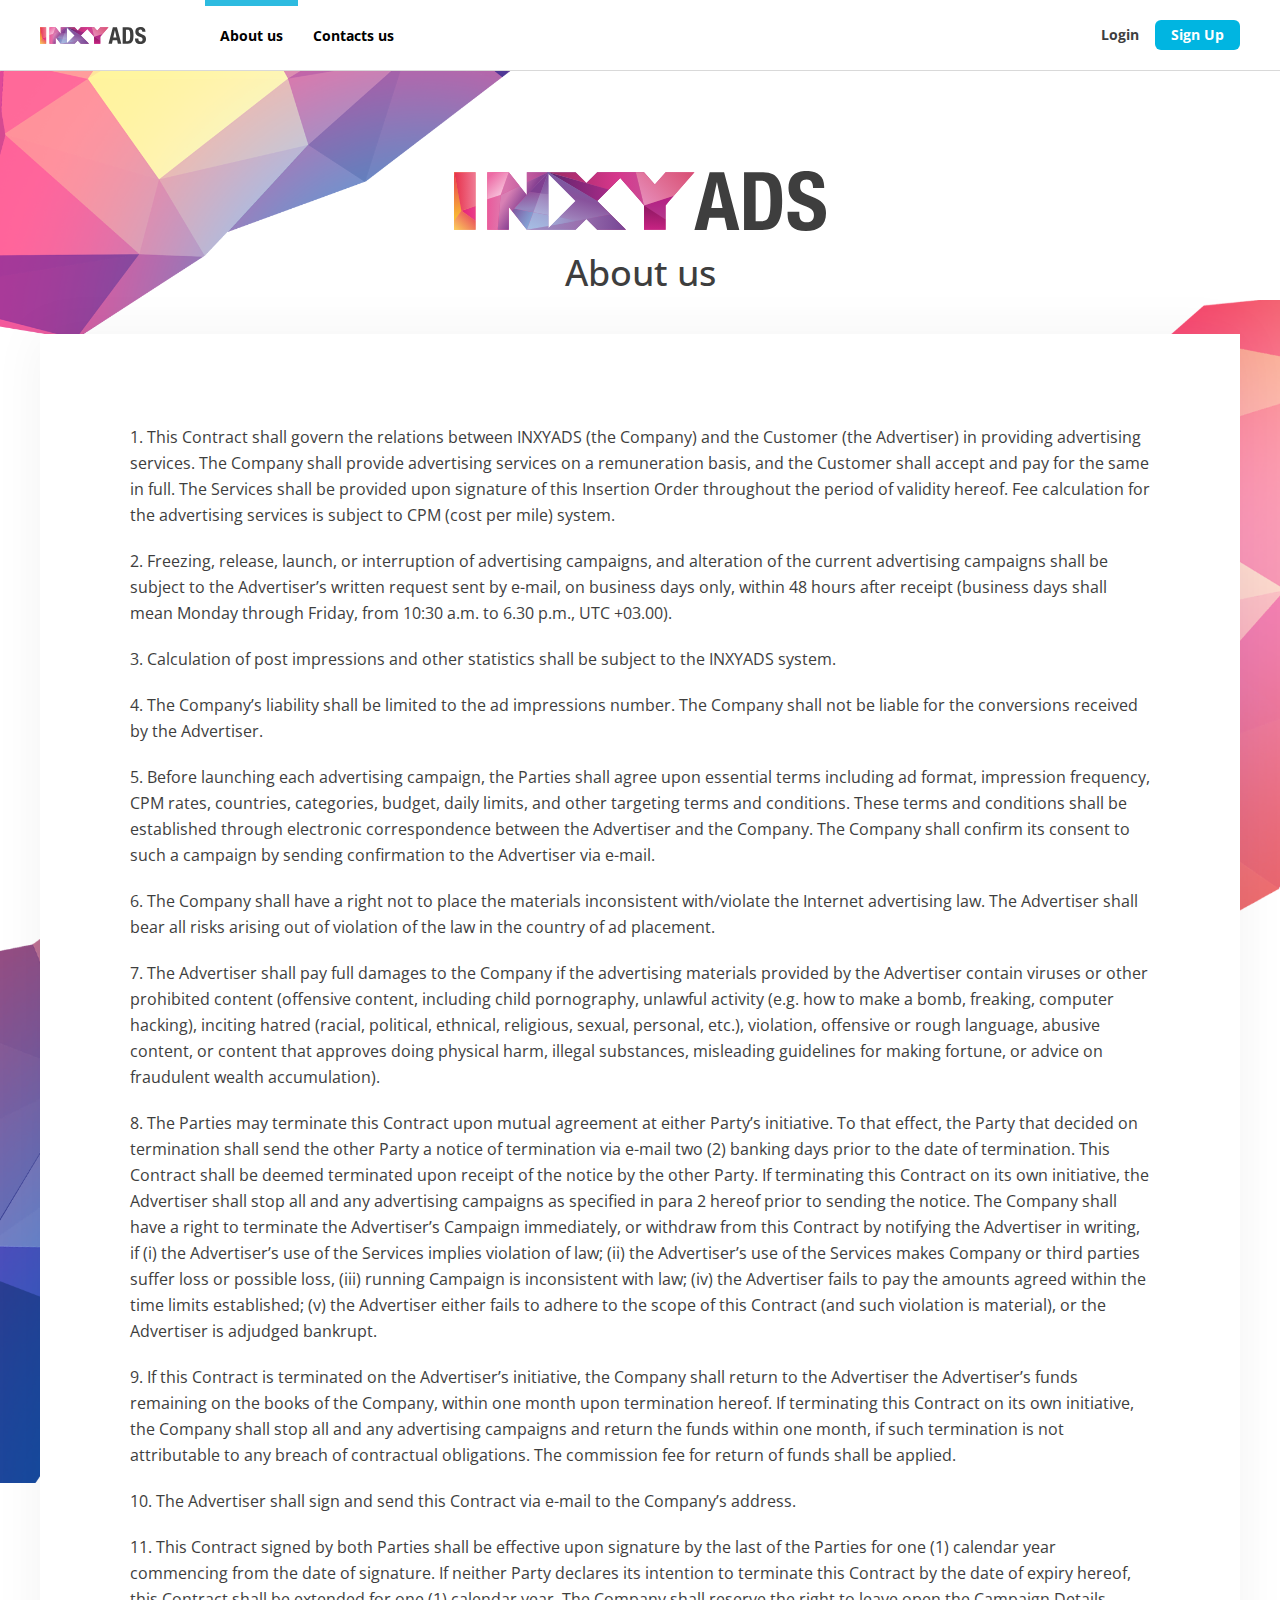
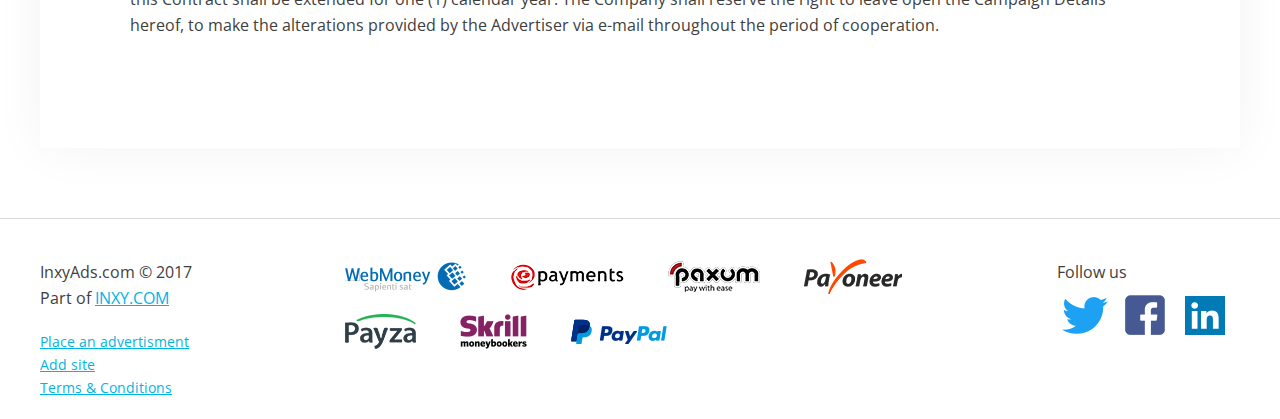
==== docs/about.html @ 2451ad8d "Initial commit" ====
<!DOCTYPE html>
<html lang="ru-RU">
  <head>
    <meta charset="UTF-8">
    <meta name="viewport" content="width=device-width, initial-scale=1, maximum-scale=1">
    <meta http-equiv="X-UA-Compatible" content="ie=edge">
    <title>INXYADS | About us</title>
    <link href="favicon.ico" rel="shortcut icon">
    <link href="https://fonts.googleapis.com/css?family=Open+Sans:400,400i,600,700,800&amp;amp;subset=cyrillic" rel="stylesheet">
    <link href="css/styles.css" rel="stylesheet">
  </head>
  <body class="main__page" id="top">
    <!-- Header -->
    <header class="header">
      <div class="navbar">
        <div class="container">
          <div class="navbar__wraper">
            <div class="navbar__header"><a class="brand" href="index.html"><img src="img/logo.svg" alt=""></a></div>
            <div class="navbar__content">
              <nav class="navbar__content--left">
                <ul>
                  <li><a href="index.html">Main</a></li>
                  <!--+item('Ads formats', 'formats.html')-->
                  <!--+item('Blog', 'blog.html')-->
                  <!--+item('Events', 'events.html')-->
                  <li><a class="active" href="about.html">About us</a></li>
                  <li><a href="contacts.html">Contacts us</a></li>
                </ul>
              </nav>
              <nav class="navbar__content--right"><a class="btn btn__link popup-form" href="#login">Login</a><a class="btn btn__blue popup-form" href="#advertiser">Sign Up</a></nav>
              <button class="navbar__toggle fa fa-bars"></button>
            </div>
          </div>
        </div>
      </div>
    </header>
    <!-- End Header -->
    <!-- Main Content -->
    <main class="maincontent">
      <div class="container">
        <section class="page-header">
          <h1><img src="img/logo.svg" alt=""><span>About us</span></h1>
        </section>
        <section class="page-content">
          <ol>
            <li>This Contract shall govern the relations between INXYADS (the Company) and the Customer (the Advertiser) in providing advertising services. The Company shall provide advertising services on a remuneration basis, and the Customer shall accept and pay for the same in full. The Services shall be provided upon signature of this Insertion Order throughout the period of validity hereof. Fee calculation for the advertising services is subject to CPM (cost per mile) system. </li>
            <li>Freezing, release, launch, or interruption of advertising campaigns, and alteration of the current advertising campaigns shall be subject to the Advertiser’s written request sent by e-mail, on business days only, within 48 hours after receipt (business days shall mean Monday through Friday, from 10:30 a.m. to 6.30 p.m., UTC +03.00).</li>
            <li>Calculation of post impressions and other statistics shall be subject to the INXYADS system.</li>
            <li>The Company’s liability shall be limited to the ad impressions number. The Company shall not be liable for the conversions received by the Advertiser. </li>
            <li>Before launching each advertising campaign, the Parties shall agree upon essential terms including ad format, impression frequency, CPM rates, countries, categories, budget, daily limits, and other targeting terms and conditions. These terms and conditions shall be established through electronic correspondence between the Advertiser and the Company. The Company shall confirm its consent to such a campaign by sending confirmation to the Advertiser via e-mail. </li>
            <li>The Company shall have a right not to place the materials inconsistent with/violate the Internet advertising law. The Advertiser shall bear all risks arising out of violation of the law in the country of ad placement. </li>
            <li>The Advertiser shall pay full damages to the Company if the advertising materials provided by the Advertiser contain viruses or other prohibited content (offensive content, including child pornography, unlawful activity (e.g. how to make a bomb, freaking, computer hacking), inciting hatred (racial, political, ethnical, religious, sexual, personal, etc.), violation, offensive or rough language, abusive content, or content that approves doing physical harm, illegal substances, misleading guidelines for making fortune, or advice on fraudulent wealth accumulation).</li>
            <li>The Parties may terminate this Contract upon mutual agreement at either Party’s initiative. To that effect, the Party that decided on termination shall send the other Party a notice of termination via e-mail two (2) banking days prior to the date of termination. This Contract shall be deemed terminated upon receipt of the notice by the other Party. If terminating this Contract on its own initiative, the Advertiser shall stop all and any advertising campaigns as specified in para 2 hereof prior to sending the notice. The Company shall have a right to terminate the Advertiser’s Campaign immediately, or withdraw from this Contract by notifying the Advertiser in writing, if (i) the Advertiser’s use of the Services implies violation of law; (ii) the Advertiser’s use of the Services makes Company or third parties suffer loss or possible loss, (iii) running Campaign is inconsistent with law; (iv) the Advertiser fails to pay the amounts agreed within the time limits established; (v) the Advertiser either fails to adhere to the scope of this Contract (and such violation is material), or the Advertiser is adjudged bankrupt.</li>
            <li>If this Contract is terminated on the Advertiser’s initiative, the Company shall return to the Advertiser the Advertiser’s funds remaining on the books of the Company, within one month upon termination hereof. If terminating this Contract on its own initiative, the Company shall stop all and any advertising campaigns and return the funds within one month, if such termination is not attributable to any breach of contractual obligations. The commission fee for return of funds shall be applied. </li>
            <li>The Advertiser shall sign and send this Contract via e-mail to the Company’s address.</li>
            <li>This Contract signed by both Parties shall be effective upon signature by the last of the Parties for one (1) calendar year commencing from the date of signature. If neither Party declares its intention to terminate this Contract by the date of expiry hereof, this Contract shall be extended for one (1) calendar year. The Company shall reserve the right to leave open the Campaign Details hereof, to make the alterations provided by the Advertiser via e-mail throughout the period of cooperation.</li>
          </ol>
        </section>
      </div>
    </main>
    <!-- End Main Content -->
    <!-- Footer -->
    <footer class="footer">
      <div class="container">
        <div class="row">
          <div class="col lg-3 order-lg-1 order-xs-2">
            <p>InxyAds.com © 2017</p>
            <p>Part of <a href="">INXY.COM</a></p>
            <nav>
              <ul> 
                <li><a class="popup-form" href="#advertiser">Place an advertisment</a></li>
                <li><a class="popup-form" href="#publisher">Add site</a></li>
                <li><a href="terms.html">Terms & Conditions</a></li>
              </ul>
            </nav>
          </div>
          <div class="col lg-7 order-lg-2 order-xs-1">
            <ul class="payments">
              <li><img src="img/-e-webmoney.png" alt=""></li>
              <li><img src="img/-e-epayments.png" alt=""></li>
              <li><img src="img/-e-paxum.png" alt=""></li>
              <li><img src="img/-e-payoneer.png" alt=""></li>
              <li><img src="img/-e-payza.png" alt=""></li>
              <li><img src="img/-e-skrill.png" alt=""></li>
              <li><img src="img/-e-paypal.png" alt=""></li>
            </ul>
          </div>
          <div class="col lg-2 order-lg-3 order-xs-3">
            <h3>Follow us</h3>
            <ul class="social">
              <li><a href="https://twitter.com/InxyAds" target="_blank"><img src="img/-s-twitter.png" alt=""></a></li>
              <li><a href="https://www.facebook.com/inxyads/" target="_blank"><img src="img/-s-facebook.png" alt=""></a></li>
              <li><a href="https://www.linkedin.com/in/inxy-ads-b35271147/" target="_blank"><img src="img/-s-linkedin.png" alt=""></a></li>
            </ul>
          </div>
        </div>
      </div>
    </footer>
    <!-- End Footer -->
    <!-- Modals-->
    <div class="zoom-anim-dialog mfp-hide dialog user-forms" id="advertiser">
      <h3 class="dialog__header">Registration</h3>
      <nav>
        <ul class="btn--group">
          <li><a class="btn active">Advertiser</a></li>
          <li><a class="btn popup-form" href="#publisher">Publisher </a></li>
        </ul>
      </nav>
      <form class="dialog__form validate__form" action="">
        <div class="dialog__form--row">
          <label for="advertiser-email">Email</label>
          <input type="email" name="advertiser-email" placeholder="yourname@site.com" required id="advertiser-email">
        </div>
        <div class="dialog__form--row">
          <label for="advertiser-pass">Password</label>
          <input type="password" name="advertiser-pass" placeholder="Enter Password" required id="advertiser-pass">
        </div>
        <div class="dialog__form--row">
          <label for="advertiser-confirm">Confirm password</label>
          <input type="password" name="advertiser-confirm" placeholder="Confirm Password" required id="advertiser-confirm">
        </div>
        <div class="dialog__form--checkbox">
          <input type="checkbox" name="advertiser-terms" required id="advertiser-terms">
          <label for="advertiser-terms"></label><span>
             I have read <a href="terms.html">terms and conditions</a><br>and I agree with it</span>
        </div>
        <div class="dialog__form--checkbox">
          <input type="checkbox" name="advertiser-news" id="advertiser-news">
          <label for="advertiser-news"></label><span>I want to receive emails about discounts and news of Inxy ADS. Once per month.</span>
        </div>
        <div class="dialog__form--row controls">
          <button class="btn btn__blue" type="submit">Sign Up</button>
        </div>
      </form>
    </div>
    <div class="zoom-anim-dialog mfp-hide dialog user-forms" id="publisher">
      <h3 class="dialog__header">Registration</h3>
      <nav>
        <ul class="btn--group">
          <li><a class="btn popup-form" href="#advertiser">Advertiser</a></li>
          <li><a class="btn active">Publisher </a></li>
        </ul>
      </nav>
      <form class="dialog__form validate__form" action="">
        <div class="dialog__form--row">
          <label for="publisher-email">Email</label>
          <input type="email" name="publisher-email" placeholder="yourname@site.com" required id="publisher-email">
        </div>
        <div class="dialog__form--row">
          <label for="publisher-pass">Password</label>
          <input type="password" name="publisher-pass" placeholder="Enter Password" required id="publisher-pass">
        </div>
        <div class="dialog__form--row">
          <label for="publisher-confirm">Confirm password</label>
          <input type="password" name="publisher-confirm" placeholder="Confirm Password" required id="publisher-confirm">
        </div>
        <div class="dialog__form--row">
          <label for="publisher-model">Price model</label>
          <select id="publisher-model">
            <option>CPM</option>
            <option>CPА</option>
            <option>RevShare</option>
          </select>
        </div>
        <div class="dialog__form--row">
          <label for="publisher-geo">Geo targeting</label>
          <select id="publisher-geo">
            <option>USA</option>
            <option>option 2</option>
            <option>option 3</option>
          </select>
        </div>
        <div class="dialog__form--row">
          <label for="publisher-format">Ad format</label>
          <select id="publisher-format">
            <option>Баннеры</option>
            <option>PopUnder </option>
            <option>PushUp </option>
            <option>Branding   </option>
          </select>
        </div>
        <div class="dialog__form--row">
          <label for="publisher-currency">Currency</label>
          <select id="publisher-currency">
            <option>USD</option>
            <option>RUB </option>
            <option>EURO </option>
          </select>
        </div>
        <div class="dialog__form--row">
          <label for="publisher-brate">Banner Rate</label>
          <input type="text" name="publisher-brate" placeholder="0.00 USD" required id="publisher-brate">
        </div>
        <div class="dialog__form--row">
          <label for="publisher-prate">Popunder Rate</label>
          <input type="text" name="publisher-prate" placeholder="0.00 USD" required id="publisher-prate">
        </div>
        <div class="dialog__form--checkbox">
          <input type="checkbox" name="advertiser-terms" required id="advertiser-terms">
          <label for="advertiser-terms"></label><span>
             I have read <a href="terms.html">terms and conditions</a><br>and I agree with it</span>
        </div>
        <div class="dialog__form--checkbox">
          <input type="checkbox" name="advertiser-news" id="advertiser-news">
          <label for="advertiser-news"></label><span>I want to receive emails about discounts and news of Inxy ADS. Once per month.</span>
        </div>
        <div class="dialog__form--row controls">
          <button class="btn btn__blue" type="submit">Sign Up</button>
        </div>
      </form>
    </div>
    <div class="zoom-anim-dialog mfp-hide dialog user-forms" id="login">
      <h3 class="dialog__header">Authorization</h3>
      <nav>
        <ul class="btn--group">
          <li><a class="btn active">Advertiser</a></li>
          <li><a class="btn popup-form" href="#login2">Publisher </a></li>
        </ul>
      </nav>
      <form class="dialog__form validate__form" action="">
        <div class="dialog__form--row">
          <label for="login-email">Email</label>
          <input type="email" name="login-email" placeholder="yourname@site.com" required id="login-email">
        </div>
        <div class="dialog__form--row">
          <label for="login-pass">Password</label>
          <input type="password" name="login-pass" placeholder="Enter Password" required id="login-pass">
        </div>
        <div class="dialog__form--checkbox">
          <input type="checkbox" name="login-news" id="login-remember">
          <label for="login-remember"></label><span>Remember me</span>
        </div>
        <div class="dialog__form--row controls">
          <button class="btn btn__blue" type="submit">Sign In</button>
        </div>
      </form>
    </div>
    <div class="zoom-anim-dialog mfp-hide dialog user-forms" id="login2">
      <h3 class="dialog__header">Authorization</h3>
      <nav>
        <ul class="btn--group">
          <li><a class="btn popup-form" href="#login">Advertiser</a></li>
          <li><a class="btn active">Publisher </a></li>
        </ul>
      </nav>
      <form class="dialog__form validate__form" action="">
        <div class="dialog__form--row">
          <label for="login-email">Email</label>
          <input type="email" name="login-email" placeholder="yourname@site.com" required id="login-email">
        </div>
        <div class="dialog__form--row">
          <label for="login-pass">Password</label>
          <input type="password" name="login-pass" placeholder="Enter Password" required id="login-pass">
        </div>
        <div class="dialog__form--checkbox">
          <input type="checkbox" name="login-news" id="login-remember">
          <label for="login-remember"></label><span>Remember me</span>
        </div>
        <div class="dialog__form--row controls">
          <button class="btn btn__blue" type="submit">Sign In</button>
        </div>
      </form>
    </div>
    <!-- End Modals -->
    <!-- Base Scripts -->
    <script src="js/jquery.min.js"></script>
    <script src="js/plugins.min.js"></script>
    <script src="js/app.min.js"></script>
  </body>
</html>
---- docs/css/styles.css ----
html{font-family:sans-serif;-ms-text-size-adjust:100%;-webkit-text-size-adjust:100%}body{margin:0}*,:after,:before{outline:none;-webkit-box-sizing:border-box;box-sizing:border-box;-webkit-font-smoothing:antialiased;-moz-osx-font-smoothing:grayscale}article,aside,details,figcaption,figure,footer,header,hgroup,main,menu,nav,section,summary{display:block}audio,canvas,progress,video{display:inline-block;vertical-align:baseline}audio:not([controls]){display:none;height:0}[hidden],template{display:none}a{background-color:transparent}a.nice-select.open,a:active,a:hover{outline:0}abbr[title]{border-bottom:1px dotted}b,strong{font-weight:bold}dfn{font-style:italic}h1{font-size:2em;margin:0.67em 0}mark{background:#ff0;color:#000}small{font-size:80%}sub,sup{font-size:75%;line-height:0;position:relative;vertical-align:baseline}sup{top:-0.5em}sub{bottom:-0.25em}img{border:0}svg:not(:root){overflow:hidden}figure{margin:1em 40px}hr{-webkit-box-sizing:content-box;box-sizing:content-box;height:0}pre{overflow:auto}code,kbd,pre,samp{font-family:monospace, monospace;font-size:1em}button,input,optgroup,select,textarea{color:inherit;font:inherit;margin:0}button{overflow:visible}button,select{text-transform:none}button,html input[type=button],input[type=reset],input[type=submit]{-webkit-appearance:button;cursor:pointer}button[disabled],html input[disabled]{cursor:default}button::-moz-focus-inner,input::-moz-focus-inner{border:0;padding:0}input{line-height:normal}input[type=checkbox],input[type=radio]{-webkit-box-sizing:border-box;box-sizing:border-box;padding:0}input[type=number]::-webkit-inner-spin-button,input[type=number]::-webkit-outer-spin-button{height:auto}input[type=search]{-webkit-appearance:textfield}input[type=search]::-webkit-search-cancel-button,input[type=search]::-webkit-search-decoration{-webkit-appearance:none}fieldset{border:1px solid #c0c0c0;margin:0 2px;padding:0.35em 0.625em 0.75em}legend{border:0;padding:0}textarea{overflow:auto}optgroup{font-weight:bold}table{border-collapse:collapse;border-spacing:0}td,th{padding:0}@font-face{font-family:'FontAwesome';src:url("../fonts/fontawesome-webfont.eot?v=4.7.0");src:url("../fonts/fontawesome-webfont.eot?#iefix&v=4.7.0") format("embedded-opentype"), url("../fonts/fontawesome-webfont.woff2?v=4.7.0") format("woff2"), url("../fonts/fontawesome-webfont.woff?v=4.7.0") format("woff"), url("../fonts/fontawesome-webfont.ttf?v=4.7.0") format("truetype"), url("../fonts/fontawesome-webfont.svg?v=4.7.0#fontawesomeregular") format("svg");font-weight:normal;font-style:normal}.fa{display:inline-block;font-family:'FontAwesome';font-weight:normal;font-style:normal;line-height:1;font-size:inherit;text-rendering:auto;-webkit-font-smoothing:antialiased;-moz-osx-font-smoothing:grayscale}.fa-lg{font-size:1.33333333em;line-height:0.75em;vertical-align:-15%}.fa-2x{font-size:2em}.fa-3x{font-size:3em}.fa-4x{font-size:4em}.fa-5x{font-size:5em}.fa-fw{width:1.28571429em;text-align:center}.fa-ul{padding-left:0;margin-left:2.14285714em;list-style-type:none}.fa-ul>li{position:relative}.fa-li{position:absolute;left:-2.14285714em;width:2.14285714em;top:0.14285714em;text-align:center}.fa-li.fa-lg{left:-1.85714286em}.fa-border{padding:.2em .25em .15em;border:solid 0.08em #eeeeee;border-radius:.1em}.fa-pull-left{float:left}.fa-pull-right{float:right}.fa.fa-pull-left{margin-right:.3em}.fa.fa-pull-right{margin-left:.3em}.pull-right{float:right}.pull-left{float:left}.fa.pull-left{margin-right:.3em}.fa.pull-right{margin-left:.3em}.fa-spin{-webkit-animation:fa-spin 2s infinite linear;animation:fa-spin 2s infinite linear}.fa-pulse{-webkit-animation:fa-spin 1s infinite steps(8);animation:fa-spin 1s infinite steps(8)}@-webkit-keyframes fa-spin{0%{-webkit-transform:rotate(0deg);transform:rotate(0deg)}to{-webkit-transform:rotate(359deg);transform:rotate(359deg)}}@keyframes fa-spin{0%{-webkit-transform:rotate(0deg);transform:rotate(0deg)}to{-webkit-transform:rotate(359deg);transform:rotate(359deg)}}.fa-rotate-90{-ms-filter:"progid:DXImageTransform.Microsoft.BasicImage(rotation=1)";-webkit-transform:rotate(90deg);-ms-transform:rotate(90deg);transform:rotate(90deg)}.fa-rotate-180{-ms-filter:"progid:DXImageTransform.Microsoft.BasicImage(rotation=2)";-webkit-transform:rotate(180deg);-ms-transform:rotate(180deg);transform:rotate(180deg)}.fa-rotate-270{-ms-filter:"progid:DXImageTransform.Microsoft.BasicImage(rotation=3)";-webkit-transform:rotate(270deg);-ms-transform:rotate(270deg);transform:rotate(270deg)}.fa-flip-horizontal{-ms-filter:"progid:DXImageTransform.Microsoft.BasicImage(rotation=0, mirror=1)";-webkit-transform:scale(-1, 1);-ms-transform:scale(-1, 1);transform:scale(-1, 1)}.fa-flip-vertical{-ms-filter:"progid:DXImageTransform.Microsoft.BasicImage(rotation=2, mirror=1)";-webkit-transform:scale(1, -1);-ms-transform:scale(1, -1);transform:scale(1, -1)}:root .fa-flip-horizontal,:root .fa-flip-vertical,:root .fa-rotate-90,:root .fa-rotate-180,:root .fa-rotate-270{-webkit-filter:none;filter:none}.fa-stack{position:relative;display:inline-block;width:2em;height:2em;line-height:2em;vertical-align:middle}.fa-stack-1x,.fa-stack-2x{position:absolute;left:0;width:100%;text-align:center}.fa-stack-1x{line-height:inherit}.fa-stack-2x{font-size:2em}.fa-inverse{color:#ffffff}.fa-glass:before{content:"\f000"}.fa-music:before{content:"\f001"}.fa-search:before{content:"\f002"}.fa-envelope-o:before{content:"\f003"}.fa-heart:before{content:"\f004"}.fa-star:before{content:"\f005"}.fa-star-o:before{content:"\f006"}.fa-user:before{content:"\f007"}.fa-film:before{content:"\f008"}.fa-th-large:before{content:"\f009"}.fa-th:before{content:"\f00a"}.fa-th-list:before{content:"\f00b"}.fa-check:before{content:"\f00c"}.fa-close:before,.fa-remove:before,.fa-times:before{content:"\f00d"}.fa-search-plus:before{content:"\f00e"}.fa-search-minus:before{content:"\f010"}.fa-power-off:before{content:"\f011"}.fa-signal:before{content:"\f012"}.fa-cog:before,.fa-gear:before{content:"\f013"}.fa-trash-o:before{content:"\f014"}.fa-home:before{content:"\f015"}.fa-file-o:before{content:"\f016"}.fa-clock-o:before{content:"\f017"}.fa-road:before{content:"\f018"}.fa-download:before{content:"\f019"}.fa-arrow-circle-o-down:before{content:"\f01a"}.fa-arrow-circle-o-up:before{content:"\f01b"}.fa-inbox:before{content:"\f01c"}.fa-play-circle-o:before{content:"\f01d"}.fa-repeat:before,.fa-rotate-right:before{content:"\f01e"}.fa-refresh:before{content:"\f021"}.fa-list-alt:before{content:"\f022"}.fa-lock:before{content:"\f023"}.fa-flag:before{content:"\f024"}.fa-headphones:before{content:"\f025"}.fa-volume-off:before{content:"\f026"}.fa-volume-down:before{content:"\f027"}.fa-volume-up:before{content:"\f028"}.fa-qrcode:before{content:"\f029"}.fa-barcode:before{content:"\f02a"}.fa-tag:before{content:"\f02b"}.fa-tags:before{content:"\f02c"}.fa-book:before{content:"\f02d"}.fa-bookmark:before{content:"\f02e"}.fa-print:before{content:"\f02f"}.fa-camera:before{content:"\f030"}.fa-font:before{content:"\f031"}.fa-bold:before{content:"\f032"}.fa-italic:before{content:"\f033"}.fa-text-height:before{content:"\f034"}.fa-text-width:before{content:"\f035"}.fa-align-left:before{content:"\f036"}.fa-align-center:before{content:"\f037"}.fa-align-right:before{content:"\f038"}.fa-align-justify:before{content:"\f039"}.fa-list:before{content:"\f03a"}.fa-dedent:before,.fa-outdent:before{content:"\f03b"}.fa-indent:before{content:"\f03c"}.fa-video-camera:before{content:"\f03d"}.fa-image:before,.fa-photo:before,.fa-picture-o:before{content:"\f03e"}.fa-pencil:before{content:"\f040"}.fa-map-marker:before{content:"\f041"}.fa-adjust:before{content:"\f042"}.fa-tint:before{content:"\f043"}.fa-edit:before,.fa-pencil-square-o:before{content:"\f044"}.fa-share-square-o:before{content:"\f045"}.fa-check-square-o:before{content:"\f046"}.fa-arrows:before{content:"\f047"}.fa-step-backward:before{content:"\f048"}.fa-fast-backward:before{content:"\f049"}.fa-backward:before{content:"\f04a"}.fa-play:before{content:"\f04b"}.fa-pause:before{content:"\f04c"}.fa-stop:before{content:"\f04d"}.fa-forward:before{content:"\f04e"}.fa-fast-forward:before{content:"\f050"}.fa-step-forward:before{content:"\f051"}.fa-eject:before{content:"\f052"}.fa-chevron-left:before{content:"\f053"}.fa-chevron-right:before{content:"\f054"}.fa-plus-circle:before{content:"\f055"}.fa-minus-circle:before{content:"\f056"}.fa-times-circle:before{content:"\f057"}.fa-check-circle:before{content:"\f058"}.fa-question-circle:before{content:"\f059"}.fa-info-circle:before{content:"\f05a"}.fa-crosshairs:before{content:"\f05b"}.fa-times-circle-o:before{content:"\f05c"}.fa-check-circle-o:before{content:"\f05d"}.fa-ban:before{content:"\f05e"}.fa-arrow-left:before{content:"\f060"}.fa-arrow-right:before{content:"\f061"}.fa-arrow-up:before{content:"\f062"}.fa-arrow-down:before{content:"\f063"}.fa-mail-forward:before,.fa-share:before{content:"\f064"}.fa-expand:before{content:"\f065"}.fa-compress:before{content:"\f066"}.fa-plus:before{content:"\f067"}.fa-minus:before{content:"\f068"}.fa-asterisk:before{content:"\f069"}.fa-exclamation-circle:before{content:"\f06a"}.fa-gift:before{content:"\f06b"}.fa-leaf:before{content:"\f06c"}.fa-fire:before{content:"\f06d"}.fa-eye:before{content:"\f06e"}.fa-eye-slash:before{content:"\f070"}.fa-exclamation-triangle:before,.fa-warning:before{content:"\f071"}.fa-plane:before{content:"\f072"}.fa-calendar:before{content:"\f073"}.fa-random:before{content:"\f074"}.fa-comment:before{content:"\f075"}.fa-magnet:before{content:"\f076"}.fa-chevron-up:before{content:"\f077"}.fa-chevron-down:before{content:"\f078"}.fa-retweet:before{content:"\f079"}.fa-shopping-cart:before{content:"\f07a"}.fa-folder:before{content:"\f07b"}.fa-folder-open:before{content:"\f07c"}.fa-arrows-v:before{content:"\f07d"}.fa-arrows-h:before{content:"\f07e"}.fa-bar-chart-o:before,.fa-bar-chart:before{content:"\f080"}.fa-twitter-square:before{content:"\f081"}.fa-facebook-square:before{content:"\f082"}.fa-camera-retro:before{content:"\f083"}.fa-key:before{content:"\f084"}.fa-cogs:before,.fa-gears:before{content:"\f085"}.fa-comments:before{content:"\f086"}.fa-thumbs-o-up:before{content:"\f087"}.fa-thumbs-o-down:before{content:"\f088"}.fa-star-half:before{content:"\f089"}.fa-heart-o:before{content:"\f08a"}.fa-sign-out:before{content:"\f08b"}.fa-linkedin-square:before{content:"\f08c"}.fa-thumb-tack:before{content:"\f08d"}.fa-external-link:before{content:"\f08e"}.fa-sign-in:before{content:"\f090"}.fa-trophy:before{content:"\f091"}.fa-github-square:before{content:"\f092"}.fa-upload:before{content:"\f093"}.fa-lemon-o:before{content:"\f094"}.fa-phone:before{content:"\f095"}.fa-square-o:before{content:"\f096"}.fa-bookmark-o:before{content:"\f097"}.fa-phone-square:before{content:"\f098"}.fa-twitter:before{content:"\f099"}.fa-facebook-f:before,.fa-facebook:before{content:"\f09a"}.fa-github:before{content:"\f09b"}.fa-unlock:before{content:"\f09c"}.fa-credit-card:before{content:"\f09d"}.fa-feed:before,.fa-rss:before{content:"\f09e"}.fa-hdd-o:before{content:"\f0a0"}.fa-bullhorn:before{content:"\f0a1"}.fa-bell:before{content:"\f0f3"}.fa-certificate:before{content:"\f0a3"}.fa-hand-o-right:before{content:"\f0a4"}.fa-hand-o-left:before{content:"\f0a5"}.fa-hand-o-up:before{content:"\f0a6"}.fa-hand-o-down:before{content:"\f0a7"}.fa-arrow-circle-left:before{content:"\f0a8"}.fa-arrow-circle-right:before{content:"\f0a9"}.fa-arrow-circle-up:before{content:"\f0aa"}.fa-arrow-circle-down:before{content:"\f0ab"}.fa-globe:before{content:"\f0ac"}.fa-wrench:before{content:"\f0ad"}.fa-tasks:before{content:"\f0ae"}.fa-filter:before{content:"\f0b0"}.fa-briefcase:before{content:"\f0b1"}.fa-arrows-alt:before{content:"\f0b2"}.fa-group:before,.fa-users:before{content:"\f0c0"}.fa-chain:before,.fa-link:before{content:"\f0c1"}.fa-cloud:before{content:"\f0c2"}.fa-flask:before{content:"\f0c3"}.fa-cut:before,.fa-scissors:before{content:"\f0c4"}.fa-copy:before,.fa-files-o:before{content:"\f0c5"}.fa-paperclip:before{content:"\f0c6"}.fa-floppy-o:before,.fa-save:before{content:"\f0c7"}.fa-square:before{content:"\f0c8"}.fa-bars:before,.fa-navicon:before,.fa-reorder:before{content:"\f0c9"}.fa-list-ul:before{content:"\f0ca"}.fa-list-ol:before{content:"\f0cb"}.fa-strikethrough:before{content:"\f0cc"}.fa-underline:before{content:"\f0cd"}.fa-table:before{content:"\f0ce"}.fa-magic:before{content:"\f0d0"}.fa-truck:before{content:"\f0d1"}.fa-pinterest:before{content:"\f0d2"}.fa-pinterest-square:before{content:"\f0d3"}.fa-google-plus-square:before{content:"\f0d4"}.fa-google-plus:before{content:"\f0d5"}.fa-money:before{content:"\f0d6"}.fa-caret-down:before{content:"\f0d7"}.fa-caret-up:before{content:"\f0d8"}.fa-caret-left:before{content:"\f0d9"}.fa-caret-right:before{content:"\f0da"}.fa-columns:before{content:"\f0db"}.fa-sort:before,.fa-unsorted:before{content:"\f0dc"}.fa-sort-desc:before,.fa-sort-down:before{content:"\f0dd"}.fa-sort-asc:before,.fa-sort-up:before{content:"\f0de"}.fa-envelope:before{content:"\f0e0"}.fa-linkedin:before{content:"\f0e1"}.fa-rotate-left:before,.fa-undo:before{content:"\f0e2"}.fa-gavel:before,.fa-legal:before{content:"\f0e3"}.fa-dashboard:before,.fa-tachometer:before{content:"\f0e4"}.fa-comment-o:before{content:"\f0e5"}.fa-comments-o:before{content:"\f0e6"}.fa-bolt:before,.fa-flash:before{content:"\f0e7"}.fa-sitemap:before{content:"\f0e8"}.fa-umbrella:before{content:"\f0e9"}.fa-clipboard:before,.fa-paste:before{content:"\f0ea"}.fa-lightbulb-o:before{content:"\f0eb"}.fa-exchange:before{content:"\f0ec"}.fa-cloud-download:before{content:"\f0ed"}.fa-cloud-upload:before{content:"\f0ee"}.fa-user-md:before{content:"\f0f0"}.fa-stethoscope:before{content:"\f0f1"}.fa-suitcase:before{content:"\f0f2"}.fa-bell-o:before{content:"\f0a2"}.fa-coffee:before{content:"\f0f4"}.fa-cutlery:before{content:"\f0f5"}.fa-file-text-o:before{content:"\f0f6"}.fa-building-o:before{content:"\f0f7"}.fa-hospital-o:before{content:"\f0f8"}.fa-ambulance:before{content:"\f0f9"}.fa-medkit:before{content:"\f0fa"}.fa-fighter-jet:before{content:"\f0fb"}.fa-beer:before{content:"\f0fc"}.fa-h-square:before{content:"\f0fd"}.fa-plus-square:before{content:"\f0fe"}.fa-angle-double-left:before{content:"\f100"}.fa-angle-double-right:before{content:"\f101"}.fa-angle-double-up:before{content:"\f102"}.fa-angle-double-down:before{content:"\f103"}.fa-angle-left:before{content:"\f104"}.fa-angle-right:before{content:"\f105"}.fa-angle-up:before{content:"\f106"}.fa-angle-down:before{content:"\f107"}.fa-desktop:before{content:"\f108"}.fa-laptop:before{content:"\f109"}.fa-tablet:before{content:"\f10a"}.fa-mobile-phone:before,.fa-mobile:before{content:"\f10b"}.fa-circle-o:before{content:"\f10c"}.fa-quote-left:before{content:"\f10d"}.fa-quote-right:before{content:"\f10e"}.fa-spinner:before{content:"\f110"}.fa-circle:before{content:"\f111"}.fa-mail-reply:before,.fa-reply:before{content:"\f112"}.fa-github-alt:before{content:"\f113"}.fa-folder-o:before{content:"\f114"}.fa-folder-open-o:before{content:"\f115"}.fa-smile-o:before{content:"\f118"}.fa-frown-o:before{content:"\f119"}.fa-meh-o:before{content:"\f11a"}.fa-gamepad:before{content:"\f11b"}.fa-keyboard-o:before{content:"\f11c"}.fa-flag-o:before{content:"\f11d"}.fa-flag-checkered:before{content:"\f11e"}.fa-terminal:before{content:"\f120"}.fa-code:before{content:"\f121"}.fa-mail-reply-all:before,.fa-reply-all:before{content:"\f122"}.fa-star-half-empty:before,.fa-star-half-full:before,.fa-star-half-o:before{content:"\f123"}.fa-location-arrow:before{content:"\f124"}.fa-crop:before{content:"\f125"}.fa-code-fork:before{content:"\f126"}.fa-chain-broken:before,.fa-unlink:before{content:"\f127"}.fa-question:before{content:"\f128"}.fa-info:before{content:"\f129"}.fa-exclamation:before{content:"\f12a"}.fa-superscript:before{content:"\f12b"}.fa-subscript:before{content:"\f12c"}.fa-eraser:before{content:"\f12d"}.fa-puzzle-piece:before{content:"\f12e"}.fa-microphone:before{content:"\f130"}.fa-microphone-slash:before{content:"\f131"}.fa-shield:before{content:"\f132"}.fa-calendar-o:before{content:"\f133"}.fa-fire-extinguisher:before{content:"\f134"}.fa-rocket:before{content:"\f135"}.fa-maxcdn:before{content:"\f136"}.fa-chevron-circle-left:before{content:"\f137"}.fa-chevron-circle-right:before{content:"\f138"}.fa-chevron-circle-up:before{content:"\f139"}.fa-chevron-circle-down:before{content:"\f13a"}.fa-html5:before{content:"\f13b"}.fa-css3:before{content:"\f13c"}.fa-anchor:before{content:"\f13d"}.fa-unlock-alt:before{content:"\f13e"}.fa-bullseye:before{content:"\f140"}.fa-ellipsis-h:before{content:"\f141"}.fa-ellipsis-v:before{content:"\f142"}.fa-rss-square:before{content:"\f143"}.fa-play-circle:before{content:"\f144"}.fa-ticket:before{content:"\f145"}.fa-minus-square:before{content:"\f146"}.fa-minus-square-o:before{content:"\f147"}.fa-level-up:before{content:"\f148"}.fa-level-down:before{content:"\f149"}.fa-check-square:before{content:"\f14a"}.fa-pencil-square:before{content:"\f14b"}.fa-external-link-square:before{content:"\f14c"}.fa-share-square:before{content:"\f14d"}.fa-compass:before{content:"\f14e"}.fa-caret-square-o-down:before,.fa-toggle-down:before{content:"\f150"}.fa-caret-square-o-up:before,.fa-toggle-up:before{content:"\f151"}.fa-caret-square-o-right:before,.fa-toggle-right:before{content:"\f152"}.fa-eur:before,.fa-euro:before{content:"\f153"}.fa-gbp:before{content:"\f154"}.fa-dollar:before,.fa-usd:before{content:"\f155"}.fa-inr:before,.fa-rupee:before{content:"\f156"}.fa-cny:before,.fa-jpy:before,.fa-rmb:before,.fa-yen:before{content:"\f157"}.fa-rouble:before,.fa-rub:before,.fa-ruble:before{content:"\f158"}.fa-krw:before,.fa-won:before{content:"\f159"}.fa-bitcoin:before,.fa-btc:before{content:"\f15a"}.fa-file:before{content:"\f15b"}.fa-file-text:before{content:"\f15c"}.fa-sort-alpha-asc:before{content:"\f15d"}.fa-sort-alpha-desc:before{content:"\f15e"}.fa-sort-amount-asc:before{content:"\f160"}.fa-sort-amount-desc:before{content:"\f161"}.fa-sort-numeric-asc:before{content:"\f162"}.fa-sort-numeric-desc:before{content:"\f163"}.fa-thumbs-up:before{content:"\f164"}.fa-thumbs-down:before{content:"\f165"}.fa-youtube-square:before{content:"\f166"}.fa-youtube:before{content:"\f167"}.fa-xing:before{content:"\f168"}.fa-xing-square:before{content:"\f169"}.fa-youtube-play:before{content:"\f16a"}.fa-dropbox:before{content:"\f16b"}.fa-stack-overflow:before{content:"\f16c"}.fa-instagram:before{content:"\f16d"}.fa-flickr:before{content:"\f16e"}.fa-adn:before{content:"\f170"}.fa-bitbucket:before{content:"\f171"}.fa-bitbucket-square:before{content:"\f172"}.fa-tumblr:before{content:"\f173"}.fa-tumblr-square:before{content:"\f174"}.fa-long-arrow-down:before{content:"\f175"}.fa-long-arrow-up:before{content:"\f176"}.fa-long-arrow-left:before{content:"\f177"}.fa-long-arrow-right:before{content:"\f178"}.fa-apple:before{content:"\f179"}.fa-windows:before{content:"\f17a"}.fa-android:before{content:"\f17b"}.fa-linux:before{content:"\f17c"}.fa-dribbble:before{content:"\f17d"}.fa-skype:before{content:"\f17e"}.fa-foursquare:before{content:"\f180"}.fa-trello:before{content:"\f181"}.fa-female:before{content:"\f182"}.fa-male:before{content:"\f183"}.fa-gittip:before,.fa-gratipay:before{content:"\f184"}.fa-sun-o:before{content:"\f185"}.fa-moon-o:before{content:"\f186"}.fa-archive:before{content:"\f187"}.fa-bug:before{content:"\f188"}.fa-vk:before{content:"\f189"}.fa-weibo:before{content:"\f18a"}.fa-renren:before{content:"\f18b"}.fa-pagelines:before{content:"\f18c"}.fa-stack-exchange:before{content:"\f18d"}.fa-arrow-circle-o-right:before{content:"\f18e"}.fa-arrow-circle-o-left:before{content:"\f190"}.fa-caret-square-o-left:before,.fa-toggle-left:before{content:"\f191"}.fa-dot-circle-o:before{content:"\f192"}.fa-wheelchair:before{content:"\f193"}.fa-vimeo-square:before{content:"\f194"}.fa-try:before,.fa-turkish-lira:before{content:"\f195"}.fa-plus-square-o:before{content:"\f196"}.fa-space-shuttle:before{content:"\f197"}.fa-slack:before{content:"\f198"}.fa-envelope-square:before{content:"\f199"}.fa-wordpress:before{content:"\f19a"}.fa-openid:before{content:"\f19b"}.fa-bank:before,.fa-institution:before,.fa-university:before{content:"\f19c"}.fa-graduation-cap:before,.fa-mortar-board:before{content:"\f19d"}.fa-yahoo:before{content:"\f19e"}.fa-google:before{content:"\f1a0"}.fa-reddit:before{content:"\f1a1"}.fa-reddit-square:before{content:"\f1a2"}.fa-stumbleupon-circle:before{content:"\f1a3"}.fa-stumbleupon:before{content:"\f1a4"}.fa-delicious:before{content:"\f1a5"}.fa-digg:before{content:"\f1a6"}.fa-pied-piper-pp:before{content:"\f1a7"}.fa-pied-piper-alt:before{content:"\f1a8"}.fa-drupal:before{content:"\f1a9"}.fa-joomla:before{content:"\f1aa"}.fa-language:before{content:"\f1ab"}.fa-fax:before{content:"\f1ac"}.fa-building:before{content:"\f1ad"}.fa-child:before{content:"\f1ae"}.fa-paw:before{content:"\f1b0"}.fa-spoon:before{content:"\f1b1"}.fa-cube:before{content:"\f1b2"}.fa-cubes:before{content:"\f1b3"}.fa-behance:before{content:"\f1b4"}.fa-behance-square:before{content:"\f1b5"}.fa-steam:before{content:"\f1b6"}.fa-steam-square:before{content:"\f1b7"}.fa-recycle:before{content:"\f1b8"}.fa-automobile:before,.fa-car:before{content:"\f1b9"}.fa-cab:before,.fa-taxi:before{content:"\f1ba"}.fa-tree:before{content:"\f1bb"}.fa-spotify:before{content:"\f1bc"}.fa-deviantart:before{content:"\f1bd"}.fa-soundcloud:before{content:"\f1be"}.fa-database:before{content:"\f1c0"}.fa-file-pdf-o:before{content:"\f1c1"}.fa-file-word-o:before{content:"\f1c2"}.fa-file-excel-o:before{content:"\f1c3"}.fa-file-powerpoint-o:before{content:"\f1c4"}.fa-file-image-o:before,.fa-file-photo-o:before,.fa-file-picture-o:before{content:"\f1c5"}.fa-file-archive-o:before,.fa-file-zip-o:before{content:"\f1c6"}.fa-file-audio-o:before,.fa-file-sound-o:before{content:"\f1c7"}.fa-file-movie-o:before,.fa-file-video-o:before{content:"\f1c8"}.fa-file-code-o:before{content:"\f1c9"}.fa-vine:before{content:"\f1ca"}.fa-codepen:before{content:"\f1cb"}.fa-jsfiddle:before{content:"\f1cc"}.fa-life-bouy:before,.fa-life-buoy:before,.fa-life-ring:before,.fa-life-saver:before,.fa-support:before{content:"\f1cd"}.fa-circle-o-notch:before{content:"\f1ce"}.fa-ra:before,.fa-rebel:before,.fa-resistance:before{content:"\f1d0"}.fa-empire:before,.fa-ge:before{content:"\f1d1"}.fa-git-square:before{content:"\f1d2"}.fa-git:before{content:"\f1d3"}.fa-hacker-news:before,.fa-y-combinator-square:before,.fa-yc-square:before{content:"\f1d4"}.fa-tencent-weibo:before{content:"\f1d5"}.fa-qq:before{content:"\f1d6"}.fa-wechat:before,.fa-weixin:before{content:"\f1d7"}.fa-paper-plane:before,.fa-send:before{content:"\f1d8"}.fa-paper-plane-o:before,.fa-send-o:before{content:"\f1d9"}.fa-history:before{content:"\f1da"}.fa-circle-thin:before{content:"\f1db"}.fa-header:before{content:"\f1dc"}.fa-paragraph:before{content:"\f1dd"}.fa-sliders:before{content:"\f1de"}.fa-share-alt:before{content:"\f1e0"}.fa-share-alt-square:before{content:"\f1e1"}.fa-bomb:before{content:"\f1e2"}.fa-futbol-o:before,.fa-soccer-ball-o:before{content:"\f1e3"}.fa-tty:before{content:"\f1e4"}.fa-binoculars:before{content:"\f1e5"}.fa-plug:before{content:"\f1e6"}.fa-slideshare:before{content:"\f1e7"}.fa-twitch:before{content:"\f1e8"}.fa-yelp:before{content:"\f1e9"}.fa-newspaper-o:before{content:"\f1ea"}.fa-wifi:before{content:"\f1eb"}.fa-calculator:before{content:"\f1ec"}.fa-paypal:before{content:"\f1ed"}.fa-google-wallet:before{content:"\f1ee"}.fa-cc-visa:before{content:"\f1f0"}.fa-cc-mastercard:before{content:"\f1f1"}.fa-cc-discover:before{content:"\f1f2"}.fa-cc-amex:before{content:"\f1f3"}.fa-cc-paypal:before{content:"\f1f4"}.fa-cc-stripe:before{content:"\f1f5"}.fa-bell-slash:before{content:"\f1f6"}.fa-bell-slash-o:before{content:"\f1f7"}.fa-trash:before{content:"\f1f8"}.fa-copyright:before{content:"\f1f9"}.fa-at:before{content:"\f1fa"}.fa-eyedropper:before{content:"\f1fb"}.fa-paint-brush:before{content:"\f1fc"}.fa-birthday-cake:before{content:"\f1fd"}.fa-area-chart:before{content:"\f1fe"}.fa-pie-chart:before{content:"\f200"}.fa-line-chart:before{content:"\f201"}.fa-lastfm:before{content:"\f202"}.fa-lastfm-square:before{content:"\f203"}.fa-toggle-off:before{content:"\f204"}.fa-toggle-on:before{content:"\f205"}.fa-bicycle:before{content:"\f206"}.fa-bus:before{content:"\f207"}.fa-ioxhost:before{content:"\f208"}.fa-angellist:before{content:"\f209"}.fa-cc:before{content:"\f20a"}.fa-ils:before,.fa-shekel:before,.fa-sheqel:before{content:"\f20b"}.fa-meanpath:before{content:"\f20c"}.fa-buysellads:before{content:"\f20d"}.fa-connectdevelop:before{content:"\f20e"}.fa-dashcube:before{content:"\f210"}.fa-forumbee:before{content:"\f211"}.fa-leanpub:before{content:"\f212"}.fa-sellsy:before{content:"\f213"}.fa-shirtsinbulk:before{content:"\f214"}.fa-simplybuilt:before{content:"\f215"}.fa-skyatlas:before{content:"\f216"}.fa-cart-plus:before{content:"\f217"}.fa-cart-arrow-down:before{content:"\f218"}.fa-diamond:before{content:"\f219"}.fa-ship:before{content:"\f21a"}.fa-user-secret:before{content:"\f21b"}.fa-motorcycle:before{content:"\f21c"}.fa-street-view:before{content:"\f21d"}.fa-heartbeat:before{content:"\f21e"}.fa-venus:before{content:"\f221"}.fa-mars:before{content:"\f222"}.fa-mercury:before{content:"\f223"}.fa-intersex:before,.fa-transgender:before{content:"\f224"}.fa-transgender-alt:before{content:"\f225"}.fa-venus-double:before{content:"\f226"}.fa-mars-double:before{content:"\f227"}.fa-venus-mars:before{content:"\f228"}.fa-mars-stroke:before{content:"\f229"}.fa-mars-stroke-v:before{content:"\f22a"}.fa-mars-stroke-h:before{content:"\f22b"}.fa-neuter:before{content:"\f22c"}.fa-genderless:before{content:"\f22d"}.fa-facebook-official:before{content:"\f230"}.fa-pinterest-p:before{content:"\f231"}.fa-whatsapp:before{content:"\f232"}.fa-server:before{content:"\f233"}.fa-user-plus:before{content:"\f234"}.fa-user-times:before{content:"\f235"}.fa-bed:before,.fa-hotel:before{content:"\f236"}.fa-viacoin:before{content:"\f237"}.fa-train:before{content:"\f238"}.fa-subway:before{content:"\f239"}.fa-medium:before{content:"\f23a"}.fa-y-combinator:before,.fa-yc:before{content:"\f23b"}.fa-optin-monster:before{content:"\f23c"}.fa-opencart:before{content:"\f23d"}.fa-expeditedssl:before{content:"\f23e"}.fa-battery-4:before,.fa-battery-full:before,.fa-battery:before{content:"\f240"}.fa-battery-3:before,.fa-battery-three-quarters:before{content:"\f241"}.fa-battery-2:before,.fa-battery-half:before{content:"\f242"}.fa-battery-1:before,.fa-battery-quarter:before{content:"\f243"}.fa-battery-0:before,.fa-battery-empty:before{content:"\f244"}.fa-mouse-pointer:before{content:"\f245"}.fa-i-cursor:before{content:"\f246"}.fa-object-group:before{content:"\f247"}.fa-object-ungroup:before{content:"\f248"}.fa-sticky-note:before{content:"\f249"}.fa-sticky-note-o:before{content:"\f24a"}.fa-cc-jcb:before{content:"\f24b"}.fa-cc-diners-club:before{content:"\f24c"}.fa-clone:before{content:"\f24d"}.fa-balance-scale:before{content:"\f24e"}.fa-hourglass-o:before{content:"\f250"}.fa-hourglass-1:before,.fa-hourglass-start:before{content:"\f251"}.fa-hourglass-2:before,.fa-hourglass-half:before{content:"\f252"}.fa-hourglass-3:before,.fa-hourglass-end:before{content:"\f253"}.fa-hourglass:before{content:"\f254"}.fa-hand-grab-o:before,.fa-hand-rock-o:before{content:"\f255"}.fa-hand-paper-o:before,.fa-hand-stop-o:before{content:"\f256"}.fa-hand-scissors-o:before{content:"\f257"}.fa-hand-lizard-o:before{content:"\f258"}.fa-hand-spock-o:before{content:"\f259"}.fa-hand-pointer-o:before{content:"\f25a"}.fa-hand-peace-o:before{content:"\f25b"}.fa-trademark:before{content:"\f25c"}.fa-registered:before{content:"\f25d"}.fa-creative-commons:before{content:"\f25e"}.fa-gg:before{content:"\f260"}.fa-gg-circle:before{content:"\f261"}.fa-tripadvisor:before{content:"\f262"}.fa-odnoklassniki:before{content:"\f263"}.fa-odnoklassniki-square:before{content:"\f264"}.fa-get-pocket:before{content:"\f265"}.fa-wikipedia-w:before{content:"\f266"}.fa-safari:before{content:"\f267"}.fa-chrome:before{content:"\f268"}.fa-firefox:before{content:"\f269"}.fa-opera:before{content:"\f26a"}.fa-internet-explorer:before{content:"\f26b"}.fa-television:before,.fa-tv:before{content:"\f26c"}.fa-contao:before{content:"\f26d"}.fa-500px:before{content:"\f26e"}.fa-amazon:before{content:"\f270"}.fa-calendar-plus-o:before{content:"\f271"}.fa-calendar-minus-o:before{content:"\f272"}.fa-calendar-times-o:before{content:"\f273"}.fa-calendar-check-o:before{content:"\f274"}.fa-industry:before{content:"\f275"}.fa-map-pin:before{content:"\f276"}.fa-map-signs:before{content:"\f277"}.fa-map-o:before{content:"\f278"}.fa-map:before{content:"\f279"}.fa-commenting:before{content:"\f27a"}.fa-commenting-o:before{content:"\f27b"}.fa-houzz:before{content:"\f27c"}.fa-vimeo:before{content:"\f27d"}.fa-black-tie:before{content:"\f27e"}.fa-fonticons:before{content:"\f280"}.fa-reddit-alien:before{content:"\f281"}.fa-edge:before{content:"\f282"}.fa-credit-card-alt:before{content:"\f283"}.fa-codiepie:before{content:"\f284"}.fa-modx:before{content:"\f285"}.fa-fort-awesome:before{content:"\f286"}.fa-usb:before{content:"\f287"}.fa-product-hunt:before{content:"\f288"}.fa-mixcloud:before{content:"\f289"}.fa-scribd:before{content:"\f28a"}.fa-pause-circle:before{content:"\f28b"}.fa-pause-circle-o:before{content:"\f28c"}.fa-stop-circle:before{content:"\f28d"}.fa-stop-circle-o:before{content:"\f28e"}.fa-shopping-bag:before{content:"\f290"}.fa-shopping-basket:before{content:"\f291"}.fa-hashtag:before{content:"\f292"}.fa-bluetooth:before{content:"\f293"}.fa-bluetooth-b:before{content:"\f294"}.fa-percent:before{content:"\f295"}.fa-gitlab:before{content:"\f296"}.fa-wpbeginner:before{content:"\f297"}.fa-wpforms:before{content:"\f298"}.fa-envira:before{content:"\f299"}.fa-universal-access:before{content:"\f29a"}.fa-wheelchair-alt:before{content:"\f29b"}.fa-question-circle-o:before{content:"\f29c"}.fa-blind:before{content:"\f29d"}.fa-audio-description:before{content:"\f29e"}.fa-volume-control-phone:before{content:"\f2a0"}.fa-braille:before{content:"\f2a1"}.fa-assistive-listening-systems:before{content:"\f2a2"}.fa-american-sign-language-interpreting:before,.fa-asl-interpreting:before{content:"\f2a3"}.fa-deaf:before,.fa-deafness:before,.fa-hard-of-hearing:before{content:"\f2a4"}.fa-glide:before{content:"\f2a5"}.fa-glide-g:before{content:"\f2a6"}.fa-sign-language:before,.fa-signing:before{content:"\f2a7"}.fa-low-vision:before{content:"\f2a8"}.fa-viadeo:before{content:"\f2a9"}.fa-viadeo-square:before{content:"\f2aa"}.fa-snapchat:before{content:"\f2ab"}.fa-snapchat-ghost:before{content:"\f2ac"}.fa-snapchat-square:before{content:"\f2ad"}.fa-pied-piper:before{content:"\f2ae"}.fa-first-order:before{content:"\f2b0"}.fa-yoast:before{content:"\f2b1"}.fa-themeisle:before{content:"\f2b2"}.fa-google-plus-circle:before,.fa-google-plus-official:before{content:"\f2b3"}.fa-fa:before,.fa-font-awesome:before{content:"\f2b4"}.fa-handshake-o:before{content:"\f2b5"}.fa-envelope-open:before{content:"\f2b6"}.fa-envelope-open-o:before{content:"\f2b7"}.fa-linode:before{content:"\f2b8"}.fa-address-book:before{content:"\f2b9"}.fa-address-book-o:before{content:"\f2ba"}.fa-address-card:before,.fa-vcard:before{content:"\f2bb"}.fa-address-card-o:before,.fa-vcard-o:before{content:"\f2bc"}.fa-user-circle:before{content:"\f2bd"}.fa-user-circle-o:before{content:"\f2be"}.fa-user-o:before{content:"\f2c0"}.fa-id-badge:before{content:"\f2c1"}.fa-drivers-license:before,.fa-id-card:before{content:"\f2c2"}.fa-drivers-license-o:before,.fa-id-card-o:before{content:"\f2c3"}.fa-quora:before{content:"\f2c4"}.fa-free-code-camp:before{content:"\f2c5"}.fa-telegram:before{content:"\f2c6"}.fa-thermometer-4:before,.fa-thermometer-full:before,.fa-thermometer:before{content:"\f2c7"}.fa-thermometer-3:before,.fa-thermometer-three-quarters:before{content:"\f2c8"}.fa-thermometer-2:before,.fa-thermometer-half:before{content:"\f2c9"}.fa-thermometer-1:before,.fa-thermometer-quarter:before{content:"\f2ca"}.fa-thermometer-0:before,.fa-thermometer-empty:before{content:"\f2cb"}.fa-shower:before{content:"\f2cc"}.fa-bath:before,.fa-bathtub:before,.fa-s15:before{content:"\f2cd"}.fa-podcast:before{content:"\f2ce"}.fa-window-maximize:before{content:"\f2d0"}.fa-window-minimize:before{content:"\f2d1"}.fa-window-restore:before{content:"\f2d2"}.fa-times-rectangle:before,.fa-window-close:before{content:"\f2d3"}.fa-times-rectangle-o:before,.fa-window-close-o:before{content:"\f2d4"}.fa-bandcamp:before{content:"\f2d5"}.fa-grav:before{content:"\f2d6"}.fa-etsy:before{content:"\f2d7"}.fa-imdb:before{content:"\f2d8"}.fa-ravelry:before{content:"\f2d9"}.fa-eercast:before{content:"\f2da"}.fa-microchip:before{content:"\f2db"}.fa-snowflake-o:before{content:"\f2dc"}.fa-superpowers:before{content:"\f2dd"}.fa-wpexplorer:before{content:"\f2de"}.fa-meetup:before{content:"\f2e0"}.sr-only{position:absolute;width:1px;height:1px;padding:0;margin:-1px;overflow:hidden;clip:rect(0, 0, 0, 0);border:0}.sr-only-focusable.nice-select.open,.sr-only-focusable:active,.sr-only-focusable:focus{position:static;width:auto;height:auto;margin:0;overflow:visible;clip:auto}.container{margin:0 auto;padding:0 10px;width:100%;-webkit-box-sizing:border-box;box-sizing:border-box}@media only screen and (min-width:700px){.container{width:680px}}@media only screen and (min-width:1000px){.container{width:980px}}@media only screen and (min-width:1240px){.container{width:1220px}}.row{margin-left:-10px;margin-right:-10px;display:-webkit-box;display:-webkit-flex;display:-ms-flexbox;display:flex;-webkit-flex-wrap:wrap;-ms-flex-wrap:wrap;flex-wrap:wrap}.row.column{-webkit-box-orient:vertical;-webkit-box-direction:normal;-webkit-flex-direction:column;-ms-flex-direction:column;flex-direction:column}.row.start{-webkit-box-pack:start;-webkit-justify-content:flex-start;-ms-flex-pack:start;justify-content:flex-start}.row.center{-webkit-box-pack:center;-webkit-justify-content:center;-ms-flex-pack:center;justify-content:center}.row.around{-webkit-justify-content:space-around;-ms-flex-pack:distribute;justify-content:space-around}.row.between{-webkit-box-pack:justify;-webkit-justify-content:space-between;-ms-flex-pack:justify;justify-content:space-between}.row.end{-webkit-box-pack:end;-webkit-justify-content:flex-end;-ms-flex-pack:end;justify-content:flex-end}.row.top{-webkit-box-align:start;-webkit-align-items:flex-start;-ms-flex-align:start;align-items:flex-start}.row.middle{-webkit-box-align:center;-webkit-align-items:center;-ms-flex-align:center;align-items:center}.row.bottom{-webkit-box-align:end;-webkit-align-items:flex-end;-ms-flex-align:end;align-items:flex-end}.row.nowrap{-webkit-flex-wrap:nowrap;-ms-flex-wrap:nowrap;flex-wrap:nowrap}.col{padding:0 10px;margin:0;width:100%;-webkit-box-flex:0;-webkit-flex:none;-ms-flex:none;flex:none}.col.xs-1{max-width:8.33333%}.col.xs-2{max-width:16.66667%}.col.xs-3{max-width:25%}.col.xs-4{max-width:33.33333%}.col.xs-5{max-width:41.66667%}.col.xs-6{max-width:50%}.col.xs-7{max-width:58.33333%}.col.xs-8{max-width:66.66667%}.col.xs-9{max-width:75%}.col.xs-10{max-width:83.33333%}.col.xs-11{max-width:91.66667%}.col.xs-12{max-width:100%}.col.order-xs-1{-webkit-box-ordinal-group:2;-webkit-order:1;-ms-flex-order:1;order:1}.col.order-xs-2{-webkit-box-ordinal-group:3;-webkit-order:2;-ms-flex-order:2;order:2}.col.order-xs-3{-webkit-box-ordinal-group:4;-webkit-order:3;-ms-flex-order:3;order:3}.col.order-xs-4{-webkit-box-ordinal-group:5;-webkit-order:4;-ms-flex-order:4;order:4}.col.order-xs-5{-webkit-box-ordinal-group:6;-webkit-order:5;-ms-flex-order:5;order:5}.col.order-xs-6{-webkit-box-ordinal-group:7;-webkit-order:6;-ms-flex-order:6;order:6}.col.order-xs-7{-webkit-box-ordinal-group:8;-webkit-order:7;-ms-flex-order:7;order:7}.col.order-xs-8{-webkit-box-ordinal-group:9;-webkit-order:8;-ms-flex-order:8;order:8}.col.order-xs-9{-webkit-box-ordinal-group:10;-webkit-order:9;-ms-flex-order:9;order:9}.col.order-xs-10{-webkit-box-ordinal-group:11;-webkit-order:10;-ms-flex-order:10;order:10}.col.order-xs-11{-webkit-box-ordinal-group:12;-webkit-order:11;-ms-flex-order:11;order:11}.col.order-xs-12{-webkit-box-ordinal-group:13;-webkit-order:12;-ms-flex-order:12;order:12}.col.offset-xs-1{margin-left:8.33333%}.col.offset-xs-2{margin-left:16.66667%}.col.offset-xs-3{margin-left:25%}.col.offset-xs-4{margin-left:33.33333%}.col.offset-xs-5{margin-left:41.66667%}.col.offset-xs-6{margin-left:50%}.col.offset-xs-7{margin-left:58.33333%}.col.offset-xs-8{margin-left:66.66667%}.col.offset-xs-9{margin-left:75%}.col.offset-xs-10{margin-left:83.33333%}.col.offset-xs-11{margin-left:91.66667%}.col.offset-xs-12{margin-left:100%}@media only screen and (min-width:700px){.col.sm-1{width:8.33333%}.col.sm-2{width:16.66667%}.col.sm-3{width:25%}.col.sm-4{width:33.33333%}.col.sm-5{width:41.66667%}.col.sm-6{width:50%}.col.sm-7{width:58.33333%}.col.sm-8{width:66.66667%}.col.sm-9{width:75%}.col.sm-10{width:83.33333%}.col.sm-11{width:91.66667%}.col.sm-12{width:100%}.col.order-sm-1{-webkit-box-ordinal-group:2;-webkit-order:1;-ms-flex-order:1;order:1}.col.order-sm-2{-webkit-box-ordinal-group:3;-webkit-order:2;-ms-flex-order:2;order:2}.col.order-sm-3{-webkit-box-ordinal-group:4;-webkit-order:3;-ms-flex-order:3;order:3}.col.order-sm-4{-webkit-box-ordinal-group:5;-webkit-order:4;-ms-flex-order:4;order:4}.col.order-sm-5{-webkit-box-ordinal-group:6;-webkit-order:5;-ms-flex-order:5;order:5}.col.order-sm-6{-webkit-box-ordinal-group:7;-webkit-order:6;-ms-flex-order:6;order:6}.col.order-sm-7{-webkit-box-ordinal-group:8;-webkit-order:7;-ms-flex-order:7;order:7}.col.order-sm-8{-webkit-box-ordinal-group:9;-webkit-order:8;-ms-flex-order:8;order:8}.col.order-sm-9{-webkit-box-ordinal-group:10;-webkit-order:9;-ms-flex-order:9;order:9}.col.order-sm-10{-webkit-box-ordinal-group:11;-webkit-order:10;-ms-flex-order:10;order:10}.col.order-sm-11{-webkit-box-ordinal-group:12;-webkit-order:11;-ms-flex-order:11;order:11}.col.order-sm-12{-webkit-box-ordinal-group:13;-webkit-order:12;-ms-flex-order:12;order:12}.col.offset-sm-1{margin-left:8.33333%}.col.offset-sm-2{margin-left:16.66667%}.col.offset-sm-3{margin-left:25%}.col.offset-sm-4{margin-left:33.33333%}.col.offset-sm-5{margin-left:41.66667%}.col.offset-sm-6{margin-left:50%}.col.offset-sm-7{margin-left:58.33333%}.col.offset-sm-8{margin-left:66.66667%}.col.offset-sm-9{margin-left:75%}.col.offset-sm-10{margin-left:83.33333%}.col.offset-sm-11{margin-left:91.66667%}.col.offset-sm-12{margin-left:100%}}@media only screen and (min-width:1000px){.col.md-1{width:8.33333%}.col.md-2{width:16.66667%}.col.md-3{width:25%}.col.md-4{width:33.33333%}.col.md-5{width:41.66667%}.col.md-6{width:50%}.col.md-7{width:58.33333%}.col.md-8{width:66.66667%}.col.md-9{width:75%}.col.md-10{width:83.33333%}.col.md-11{width:91.66667%}.col.md-12{width:100%}.col.order-md-1{-webkit-box-ordinal-group:2;-webkit-order:1;-ms-flex-order:1;order:1}.col.order-md-2{-webkit-box-ordinal-group:3;-webkit-order:2;-ms-flex-order:2;order:2}.col.order-md-3{-webkit-box-ordinal-group:4;-webkit-order:3;-ms-flex-order:3;order:3}.col.order-md-4{-webkit-box-ordinal-group:5;-webkit-order:4;-ms-flex-order:4;order:4}.col.order-md-5{-webkit-box-ordinal-group:6;-webkit-order:5;-ms-flex-order:5;order:5}.col.order-md-6{-webkit-box-ordinal-group:7;-webkit-order:6;-ms-flex-order:6;order:6}.col.order-md-7{-webkit-box-ordinal-group:8;-webkit-order:7;-ms-flex-order:7;order:7}.col.order-md-8{-webkit-box-ordinal-group:9;-webkit-order:8;-ms-flex-order:8;order:8}.col.order-md-9{-webkit-box-ordinal-group:10;-webkit-order:9;-ms-flex-order:9;order:9}.col.order-md-10{-webkit-box-ordinal-group:11;-webkit-order:10;-ms-flex-order:10;order:10}.col.order-md-11{-webkit-box-ordinal-group:12;-webkit-order:11;-ms-flex-order:11;order:11}.col.order-md-12{-webkit-box-ordinal-group:13;-webkit-order:12;-ms-flex-order:12;order:12}.col.offset-md-1{margin-left:8.33333%}.col.offset-md-2{margin-left:16.66667%}.col.offset-md-3{margin-left:25%}.col.offset-md-4{margin-left:33.33333%}.col.offset-md-5{margin-left:41.66667%}.col.offset-md-6{margin-left:50%}.col.offset-md-7{margin-left:58.33333%}.col.offset-md-8{margin-left:66.66667%}.col.offset-md-9{margin-left:75%}.col.offset-md-10{margin-left:83.33333%}.col.offset-md-11{margin-left:91.66667%}.col.offset-md-12{margin-left:100%}}@media only screen and (min-width:1240px){.col.lg-1{width:8.33333%}.col.lg-2{width:16.66667%}.col.lg-3{width:25%}.col.lg-4{width:33.33333%}.col.lg-5{width:41.66667%}.col.lg-6{width:50%}.col.lg-7{width:58.33333%}.col.lg-8{width:66.66667%}.col.lg-9{width:75%}.col.lg-10{width:83.33333%}.col.lg-11{width:91.66667%}.col.lg-12{width:100%}.col.order-lg-1{-webkit-box-ordinal-group:2;-webkit-order:1;-ms-flex-order:1;order:1}.col.order-lg-2{-webkit-box-ordinal-group:3;-webkit-order:2;-ms-flex-order:2;order:2}.col.order-lg-3{-webkit-box-ordinal-group:4;-webkit-order:3;-ms-flex-order:3;order:3}.col.order-lg-4{-webkit-box-ordinal-group:5;-webkit-order:4;-ms-flex-order:4;order:4}.col.order-lg-5{-webkit-box-ordinal-group:6;-webkit-order:5;-ms-flex-order:5;order:5}.col.order-lg-6{-webkit-box-ordinal-group:7;-webkit-order:6;-ms-flex-order:6;order:6}.col.order-lg-7{-webkit-box-ordinal-group:8;-webkit-order:7;-ms-flex-order:7;order:7}.col.order-lg-8{-webkit-box-ordinal-group:9;-webkit-order:8;-ms-flex-order:8;order:8}.col.order-lg-9{-webkit-box-ordinal-group:10;-webkit-order:9;-ms-flex-order:9;order:9}.col.order-lg-10{-webkit-box-ordinal-group:11;-webkit-order:10;-ms-flex-order:10;order:10}.col.order-lg-11{-webkit-box-ordinal-group:12;-webkit-order:11;-ms-flex-order:11;order:11}.col.order-lg-12{-webkit-box-ordinal-group:13;-webkit-order:12;-ms-flex-order:12;order:12}.col.offset-lg-1{margin-left:8.33333%}.col.offset-lg-2{margin-left:16.66667%}.col.offset-lg-3{margin-left:25%}.col.offset-lg-4{margin-left:33.33333%}.col.offset-lg-5{margin-left:41.66667%}.col.offset-lg-6{margin-left:50%}.col.offset-lg-7{margin-left:58.33333%}.col.offset-lg-8{margin-left:66.66667%}.col.offset-lg-9{margin-left:75%}.col.offset-lg-10{margin-left:83.33333%}.col.offset-lg-11{margin-left:91.66667%}.col.offset-lg-12{margin-left:100%}}body{font-family:"Open Sans", sans-serif;font-size:16px;line-height:1.625;color:#3e3e3e;background-color:#fff;text-rendering:auto;-webkit-font-smoothing:antialiased;-moz-osx-font-smoothing:grayscale;background-image:url(../img/bg-1.png), url(../img/bg-2.png);background-repeat:no-repeat;background-size:40%, 100%;background-position:left 70px, center 300px;min-height:100vh;display:-webkit-box;display:-webkit-flex;display:-ms-flexbox;display:flex;-webkit-box-orient:vertical;-webkit-box-direction:normal;-webkit-flex-direction:column;-ms-flex-direction:column;flex-direction:column}body .maincontent{-webkit-box-flex:1;-webkit-flex:1;-ms-flex:1;flex:1}@media only screen and (max-width:999px){body{font-size:14px}}@media only screen and (max-width:699px){body{min-width:320px;background-size:40%, cover;background-position:left 70px, center center}}.b__pad{padding-bottom:30px}.t__center{text-align:center}a,button{-webkit-transition:.3s ease-in-out;-o-transition:.3s ease-in-out;transition:.3s ease-in-out;cursor:pointer}a{color:#00b5e1;text-decoration:underline;color:#00b5e1}a:hover{text-decoration:none;color:#2fd6ff}a.nice-select.open:hover,a:hover:active{text-decoration:none;color:#008cae}.danger{color:#00b5e1!important}::-webkit-input-placeholder{color:inherit;opacity:.5;-webkit-transition:all 0.3s cubic-bezier(0.4, 0, 0.2, 1);-o-transition:all 0.3s cubic-bezier(0.4, 0, 0.2, 1);transition:all 0.3s cubic-bezier(0.4, 0, 0.2, 1)}::-moz-placeholder{color:inherit;opacity:.5;-webkit-transition:all 0.3s cubic-bezier(0.4, 0, 0.2, 1);-o-transition:all 0.3s cubic-bezier(0.4, 0, 0.2, 1);transition:all 0.3s cubic-bezier(0.4, 0, 0.2, 1)}:-moz-placeholder{color:inherit;opacity:.5;-webkit-transition:all 0.3s cubic-bezier(0.4, 0, 0.2, 1);-o-transition:all 0.3s cubic-bezier(0.4, 0, 0.2, 1);transition:all 0.3s cubic-bezier(0.4, 0, 0.2, 1)}:-ms-input-placeholder{color:inherit;opacity:.5;-webkit-transition:all 0.3s cubic-bezier(0.4, 0, 0.2, 1);-o-transition:all 0.3s cubic-bezier(0.4, 0, 0.2, 1);transition:all 0.3s cubic-bezier(0.4, 0, 0.2, 1)}:focus::-webkit-input-placeholder{opacity:0}:focus::-moz-placeholder{opacity:0}:focus:-moz-placeholder{opacity:0}:focus:-ms-input-placeholder{opacity:0}.btn{display:-webkit-inline-box!important;display:-webkit-inline-flex!important;display:-ms-inline-flexbox!important;display:inline-flex!important;-webkit-box-align:center;-webkit-align-items:center;-ms-flex-align:center;align-items:center;-webkit-justify-content:space-around;-ms-flex-pack:distribute;justify-content:space-around;text-align:center;line-height:1;text-decoration:none;font-weight:400;margin:0;padding:8px 16px;white-space:nowrap;cursor:pointer;-webkit-user-select:none;-moz-user-select:none;-ms-user-select:none;user-select:none;border:none;border-radius:6px;-webkit-transition:.3s ease-in-out;-o-transition:.3s ease-in-out;transition:.3s ease-in-out;color:#00b5e1}.btn:hover{color:#2fd6ff}.btn.nice-select.open:hover,.btn:hover:active{color:#008cae}.btn--block{width:100%;display:-webkit-box!important;display:-webkit-flex!important;display:-ms-flexbox!important;display:flex!important}.btn--large{padding:15px 30px;height:50px;min-width:180px}.btn__green{background-color:#76c02d;color:#fff}.btn__green:hover{color:#fff;background-color:#9cda60}.btn__green.nice-select.open:hover,.btn__green:hover:active{color:#fff;background-color:#5d9723}.btn__blue{background-color:#00b5e1;color:#fff}.btn__blue:hover{color:#fff;background-color:#2fd6ff}.btn__blue.nice-select.open:hover,.btn__blue:hover:active{color:#fff;background-color:#008cae}.btn__link{color:#3e3e3e;background-color:#fff}.btn__link:hover{color:#2fd6ff}.btn__link.nice-select.open:hover,.btn__link:hover:active{color:#008cae}.btn--group{display:-webkit-box;display:-webkit-flex;display:-ms-flexbox;display:flex;margin:0 0 40px}.btn--group>li{display:block;-webkit-box-flex:1;-webkit-flex:1;-ms-flex:1;flex:1}.btn--group>li>.btn{display:-webkit-box!important;display:-webkit-flex!important;display:-ms-flexbox!important;display:flex!important;border:1px solid #cfcfcf;border-radius:0;font-size:14px;line-height:20px;font-weight:600;padding:8px 40px;text-decoration:underline;background-color:#fff;font-size:14px}.btn--group>li>.btn.active{border:1px solid #00b5e1;background-color:#00b5e1;color:#fff;text-decoration:none}.btn--group>li:first-child>.btn{border-radius:17px 0 0 17px}.btn--group>li:last-child>.btn{border-radius:0 17px 17px 0}nav ul{list-style:none;margin:0;padding:0}nav ul *{-webkit-user-select:none;-moz-user-select:none;-ms-user-select:none;user-select:none}.pagination{display:-webkit-box;display:-webkit-flex;display:-ms-flexbox;display:flex;-webkit-box-align:center;-webkit-align-items:center;-ms-flex-align:center;align-items:center;-webkit-box-pack:center;-webkit-justify-content:center;-ms-flex-pack:center;justify-content:center;padding-bottom:40px}.pagination li{display:block;padding:15px 0}.pagination li a,.pagination li span{display:block;background-color:#fff;color:#3e3e3e;border:1px solid #d6d5e7;border-left:none;padding:11px 0 9px;line-height:20px;text-align:center;width:40px;text-decoration:none;-webkit-user-select:none;-moz-user-select:none;-ms-user-select:none;user-select:none}.pagination li a:hover,.pagination li span:hover{background-color:#d6d5e7}.pagination li:first-child a,.pagination li:first-child span{border-radius:3px 0 0 3px;border-left:1px solid #d6d5e7}.pagination li:last-child a,.pagination li:last-child span{border-radius:0 3px 3px 0}.pagination li.active span{background-color:#3e3e3e;color:#fff}.pagination li.disabled a,.pagination li.disabled span{background-color:#fff;cursor:default}.fade{opacity:0;-webkit-transition:opacity .15s linear;-o-transition:opacity .15s linear;transition:opacity .15s linear}.fade.in{opacity:1}.tab-content .tab-pane{display:none}.tab-content .tab-pane.active{display:block}.collapse{opacity:0;overflow:hidden;height:0;-webkit-transition:.35s ease-in-out;-o-transition:.35s ease-in-out;transition:.35s ease-in-out}.collapse.in{opacity:1;height:auto}label.error{color:#c33!important}input.error,textarea.error{border-color:#c33!important}h1{margin:40px 0;font-size:36px;line-height:1.2;font-weight:500}h1:first-child{margin-top:0}h2{margin:40px 0 20px;font-size:26px;line-height:1.2;font-weight:500}p{margin:0 0 20px}.page-header{text-align:center;padding-top:100px}.page-header h1{margin:0 0 40px;padding:0;font-size:36px}.page-header h1 img{display:block;height:60px;margin:0 auto 20px}.page-header h1 span{display:block}.page-header p{margin:50px 0 100px}.page-header p .btn{margin:0 10px}.page-header .features{margin-bottom:40px}.page-content{background-color:#fff;padding:90px;-webkit-box-shadow:0 0 50px 0 rgba(0, 0, 0, 0.05);box-shadow:0 0 50px 0 rgba(0, 0, 0, 0.05);margin-bottom:70px}.page-content ol{list-style-position:inside;margin:0;padding:0}.page-content ol li{margin:0 0 20px}.page-content dl{margin:0 0 2em}.page-content dl dt{font-weight:800;display:block;margin:0}.page-content dl dd{display:block;margin:0 0 20px}.page-content .payments{margin:0;list-style:none;padding:0}.page-content .payments li{display:inline-block;margin:0;margin-right:40px;margin-bottom:20px;vertical-align:middle;line-height:1}.page-content .payments li img{display:block}.page-content.contacts h1{margin:0 0 30px}.page-content.contacts h4{font-size:18px;margin:0 0 30px;font-weight:400}.page-content.contacts p{margin:0 0 30px}.page-content.contacts p span.phone{font-size:20px}.page-content.contacts .dialog__form--row label{text-align:right}.page-content.contacts .g-recaptcha{padding-left:80px;overflow:hidden}.page-content.contacts .g-recaptcha iframe{-webkit-transform:scale(0.97);-ms-transform:scale(0.97);transform:scale(0.97);-webkit-transform-origin:top left;-ms-transform-origin:top left;transform-origin:top left}.features h2{font-weight:800;font-size:44px;line-height:1;margin:0 0 10px}.features h2 small{display:inline-block;vertical-align:top;font-size:14px;font-weight:600;line-height:2em;margin-right:1em}.features p{margin:0}.social-follow{text-align:center}.social-follow .col{margin-bottom:20px}@media only screen and (max-width:1239px){.page-content{padding:50px;margin-bottom:50px}.features h2{font-size:36px}}@media only screen and (max-width:699px){h1{margin:20px 0;font-size:32px}h2{margin:20px 0;font-size:24px}.page-content{padding:20px;margin-bottom:20px}.page-header h1{font-size:18px}.page-header h1 img{max-width:80%}.page-header p{margin:20px 0 50px}.social-follow .col:nth-child(2){display:none}.footer .payments li{margin:0 20px}.features h2{font-size:34px}.features h2 small{font-size:11px;margin-right:5px}.features p{margin:0 0 20px}.btn--group>li>.btn{font-size:12px;padding:8px}.page-content.contacts .g-recaptcha{padding-left:0}.page-content.contacts .g-recaptcha iframe{-webkit-transform:scale(0.86);-ms-transform:scale(0.86);transform:scale(0.86)}.page-content.contacts h1{margin:0 0 20px;padding-top:20px}.page-content.contacts .dialog__form--row label{text-align:left}.page-content .payments li{margin:0 10px 20px}}.nice-select{-webkit-tap-highlight-color:transparent;background-color:#fff;border-radius:5px;border:solid 1px #d6d5e7;-webkit-box-sizing:border-box;box-sizing:border-box;clear:both;cursor:pointer;display:block;font-family:inherit;font-size:14px;font-weight:normal;height:42px;line-height:40px;outline:none;padding-left:10px;padding-right:22px;position:relative;text-align:left!important;-webkit-transition:all 0.2s ease-in-out;-o-transition:all 0.2s ease-in-out;transition:all 0.2s ease-in-out;-webkit-user-select:none;-moz-user-select:none;-ms-user-select:none;user-select:none;width:auto}.nice-select span{display:block;white-space:nowrap;overflow:hidden;-o-text-overflow:ellipsis;text-overflow:ellipsis}.nice-select:after{font-family:'FontAwesome';content:"\f0d7";display:block;position:absolute;right:10px;top:50%;-webkit-transform:translateY(-50%);-ms-transform:translateY(-50%);transform:translateY(-50%);-webkit-transition:all 0.15s ease-in-out;-o-transition:all 0.15s ease-in-out;transition:all 0.15s ease-in-out;color:#3e3e3e;font-size:24px}.nice-select.open:after{-webkit-transform:translateY(-50%) rotate(180deg);-ms-transform:translateY(-50%) rotate(180deg);transform:translateY(-50%) rotate(180deg)}.nice-select.open .list{opacity:1;pointer-events:auto;-webkit-transform:scale(1) translateY(0);-ms-transform:scale(1) translateY(0);transform:scale(1) translateY(0)}.nice-select.disabled{border-color:#ededed;color:#999;pointer-events:none}.nice-select.disabled:after{border-color:#cccccc}.nice-select.wide{width:100%}.nice-select.wide .list{left:0!important;right:0!important}.nice-select.right{float:right}.nice-select.right .list{left:auto;right:0}.nice-select.small{font-size:12px;height:36px;line-height:34px}.nice-select.small:after{height:4px;width:4px}.nice-select.small .option{line-height:34px;min-height:34px}.nice-select .list{background-color:#fff;border-radius:5px;-webkit-box-shadow:0 0 0 1px rgba(68, 68, 68, 0.11);box-shadow:0 0 0 1px rgba(68, 68, 68, 0.11);-webkit-box-sizing:border-box;box-sizing:border-box;margin-top:4px;opacity:0;overflow:hidden;padding:0;pointer-events:none;position:absolute;top:100%;left:-1px;right:-1px;-webkit-transform-origin:50% 0;-ms-transform-origin:50% 0;transform-origin:50% 0;-webkit-transform:scale(0.75) translateY(-21px);-ms-transform:scale(0.75) translateY(-21px);transform:scale(0.75) translateY(-21px);-webkit-transition:all 0.2s cubic-bezier(0.5, 0, 0, 1.25), opacity 0.15s ease-out;-o-transition:all 0.2s cubic-bezier(0.5, 0, 0, 1.25), opacity 0.15s ease-out;transition:all 0.2s cubic-bezier(0.5, 0, 0, 1.25), opacity 0.15s ease-out;z-index:9}.nice-select .list:hover .option:not(:hover){background-color:transparent}.nice-select .option{cursor:pointer;font-weight:400;line-height:40px;list-style:none;min-height:40px;outline:none;padding-left:10px;padding-right:10px;text-align:left;display:block;margin:0;width:100%;-webkit-transition:all 0.2s;-o-transition:all 0.2s;transition:all 0.2s}.nice-select .option.focus,.nice-select .option.selected.focus,.nice-select .option:hover{background-color:#2dbbe0;color:#fff}.nice-select .option.selected{color:#fff!important;background-color:#00b5e1!important}.nice-select .option.disabled{background-color:transparent;color:#999;cursor:default}.no-csspointerevents .nice-select .list{display:none}.no-csspointerevents .nice-select.open .list{display:block}.owl-carousel{display:none;width:100%;-webkit-tap-highlight-color:transparent;position:relative;z-index:1}.owl-carousel .owl-stage{position:relative;-ms-touch-action:pan-Y;-moz-backface-visibility:hidden}.owl-carousel .owl-stage:after{content:".";display:block;clear:both;visibility:hidden;line-height:0;height:0}.owl-carousel .owl-stage-outer{position:relative;overflow:hidden;-webkit-transform:translate3d(0px, 0px, 0px)}.owl-carousel .owl-item,.owl-carousel .owl-wrapper{-webkit-backface-visibility:hidden;-moz-backface-visibility:hidden;-ms-backface-visibility:hidden;-webkit-transform:translate3d(0, 0, 0);-moz-transform:translate3d(0, 0, 0);-ms-transform:translate3d(0, 0, 0)}.owl-carousel .owl-item{position:relative;min-height:1px;float:left;-webkit-backface-visibility:hidden;-webkit-tap-highlight-color:transparent;-webkit-touch-callout:none}.owl-carousel .owl-item img{display:block;width:100%}.owl-carousel .owl-dots.disabled,.owl-carousel .owl-nav.disabled{display:none}.owl-carousel .owl-dot,.owl-carousel .owl-nav .owl-next,.owl-carousel .owl-nav .owl-prev{cursor:pointer;cursor:hand;-webkit-user-select:none;-khtml-user-select:none;-moz-user-select:none;-ms-user-select:none;user-select:none}.owl-carousel.owl-loaded{display:block}.owl-carousel.owl-loading{opacity:0;display:block}.owl-carousel.owl-hidden{opacity:0}.owl-carousel.owl-refresh .owl-item{visibility:hidden}.owl-carousel.owl-drag .owl-item{-webkit-user-select:none;-moz-user-select:none;-ms-user-select:none;user-select:none}.owl-carousel.owl-grab{cursor:move;cursor:-webkit-grab;cursor:grab}.owl-carousel.owl-rtl{direction:rtl}.owl-carousel.owl-rtl .owl-item{float:right}.no-js .owl-carousel{display:block}.owl-carousel .animated{-webkit-animation-duration:1000ms;animation-duration:1000ms;-webkit-animation-fill-mode:both;animation-fill-mode:both}.owl-carousel .owl-animated-in{z-index:0}.owl-carousel .owl-animated-out{z-index:1}.owl-carousel .fadeOut{-webkit-animation-name:fadeOut;animation-name:fadeOut}@-webkit-keyframes fadeOut{0%{opacity:1}to{opacity:0}}@keyframes fadeOut{0%{opacity:1}to{opacity:0}}.owl-height{-webkit-transition:height 500ms ease-in-out;-o-transition:height 500ms ease-in-out;transition:height 500ms ease-in-out}.owl-carousel .owl-item .owl-lazy{opacity:0;-webkit-transition:opacity 400ms ease;-o-transition:opacity 400ms ease;transition:opacity 400ms ease}.owl-carousel .owl-item img.owl-lazy{-webkit-transform-style:preserve-3d;transform-style:preserve-3d}.owl-carousel .owl-video-wrapper{position:relative;height:100%;background:#000}.owl-carousel .owl-video-play-icon{position:absolute;height:80px;width:80px;left:50%;top:50%;margin-left:-40px;margin-top:-40px;background:url("owl.video.play.png") no-repeat;cursor:pointer;z-index:1;-webkit-backface-visibility:hidden;-webkit-transition:-webkit-transform 100ms ease;transition:-webkit-transform 100ms ease;-o-transition:transform 100ms ease;transition:transform 100ms ease;transition:transform 100ms ease, -webkit-transform 100ms ease}.owl-carousel .owl-video-play-icon:hover{-ms-transform:scale(1.3, 1.3);-webkit-transform:scale(1.3, 1.3);transform:scale(1.3, 1.3)}.owl-carousel .owl-video-playing .owl-video-play-icon,.owl-carousel .owl-video-playing .owl-video-tn{display:none}.owl-carousel .owl-video-tn{opacity:0;height:100%;background-position:center center;background-repeat:no-repeat;background-size:contain;-webkit-transition:opacity 400ms ease;-o-transition:opacity 400ms ease;transition:opacity 400ms ease}.owl-carousel .owl-video-frame{position:relative;z-index:1;height:100%;width:100%}.mfp-bg{top:0;left:0;width:100%;height:100%;z-index:1042;overflow:hidden;position:fixed;background:black;opacity:0.9}.mfp-wrap{top:0;left:0;width:100%;height:100%;z-index:1043;position:fixed;outline:none!important;-webkit-backface-visibility:hidden;backface-visibility:hidden}.mfp-container{text-align:center;position:absolute;width:100%;height:100%;left:0;top:0;padding:0 8px;-webkit-box-sizing:border-box;box-sizing:border-box}.mfp-container:before{content:'';display:inline-block;height:100%;vertical-align:middle}.mfp-align-top .mfp-container:before{display:none}.mfp-content{position:relative;display:inline-block;vertical-align:middle;margin:0 auto;text-align:left;z-index:1045}.mfp-ajax-holder .mfp-content,.mfp-inline-holder .mfp-content{width:100%;cursor:auto}.mfp-ajax-cur{cursor:progress}.mfp-zoom-out-cur,.mfp-zoom-out-cur .mfp-image-holder .mfp-close{cursor:-moz-zoom-out;cursor:-webkit-zoom-out;cursor:zoom-out}.mfp-zoom{cursor:pointer;cursor:-webkit-zoom-in;cursor:-moz-zoom-in;cursor:zoom-in}.mfp-auto-cursor .mfp-content{cursor:auto}.mfp-arrow,.mfp-close,.mfp-counter,.mfp-preloader{-webkit-user-select:none;-moz-user-select:none;-ms-user-select:none;user-select:none}.mfp-loading.mfp-figure{display:none}.mfp-hide{display:none!important}.mfp-preloader{color:#CCC;position:absolute;top:50%;width:auto;text-align:center;margin-top:-0.8em;left:8px;right:8px;z-index:1044}.mfp-preloader a{color:#CCC}.mfp-preloader a:hover{color:#FFF}.mfp-s-ready .mfp-preloader{display:none}.mfp-s-error .mfp-content{display:none}button.mfp-arrow,button.mfp-close{overflow:visible;cursor:pointer;background:transparent;border:0;-webkit-appearance:none;display:block;outline:none;padding:0;z-index:1046;-webkit-box-shadow:none;box-shadow:none;-ms-touch-action:manipulation;touch-action:manipulation}button::-moz-focus-inner{padding:0;border:0}.mfp-close{width:44px;height:44px;line-height:44px;position:absolute;right:0;top:0;text-decoration:none;text-align:center;opacity:0.65;padding:0 0 18px 10px;color:#FFF;font-style:normal;font-size:28px;font-family:Arial, Baskerville, monospace}.mfp-close:focus,.mfp-close:hover{opacity:1}.mfp-close.nice-select.open,.mfp-close:active{top:1px}.mfp-close-btn-in .mfp-close{color:#333}.mfp-iframe-holder .mfp-close,.mfp-image-holder .mfp-close{color:#FFF;right:-6px;text-align:right;padding-right:6px;width:100%}.mfp-counter{position:absolute;top:0;right:0;color:#CCC;font-size:12px;line-height:18px;white-space:nowrap}.mfp-arrow{position:absolute;opacity:0.65;margin:0;top:50%;margin-top:-55px;padding:0;width:90px;height:110px;-webkit-tap-highlight-color:transparent}.mfp-arrow.nice-select.open,.mfp-arrow:active{margin-top:-54px}.mfp-arrow:focus,.mfp-arrow:hover{opacity:1}.mfp-arrow:after,.mfp-arrow:before{content:'';display:block;width:0;height:0;position:absolute;left:0;top:0;margin-top:35px;margin-left:35px;border:medium inset transparent}.mfp-arrow:after{border-top-width:13px;border-bottom-width:13px;top:8px}.mfp-arrow:before{border-top-width:21px;border-bottom-width:21px;opacity:0.7}.mfp-arrow-left{left:0}.mfp-arrow-left:after{border-right:17px solid #FFF;margin-left:31px}.mfp-arrow-left:before{margin-left:25px;border-right:27px solid #3F3F3F}.mfp-arrow-right{right:0}.mfp-arrow-right:after{border-left:17px solid #FFF;margin-left:39px}.mfp-arrow-right:before{border-left:27px solid #3F3F3F}.mfp-iframe-holder{padding-top:40px;padding-bottom:40px}.mfp-iframe-holder .mfp-content{line-height:0;width:100%;max-width:900px}.mfp-iframe-holder .mfp-close{top:-40px}.mfp-iframe-scaler{width:100%;height:0;overflow:hidden;padding-top:56.25%}.mfp-iframe-scaler iframe{position:absolute;display:block;top:0;left:0;width:100%;height:100%;-webkit-box-shadow:0 0 8px rgba(0, 0, 0, 0.6);box-shadow:0 0 8px rgba(0, 0, 0, 0.6);background:#000}img.mfp-img{width:auto;max-width:100%;height:auto;display:block;line-height:0;-webkit-box-sizing:border-box;box-sizing:border-box;padding:40px 0 40px;margin:0 auto}.mfp-figure{line-height:0}.mfp-figure:after{content:'';position:absolute;left:0;top:40px;bottom:40px;display:block;right:0;width:auto;height:auto;z-index:-1;-webkit-box-shadow:0 0 8px rgba(0, 0, 0, 0.6);box-shadow:0 0 8px rgba(0, 0, 0, 0.6);background:#444}.mfp-figure small{color:#BDBDBD;display:block;font-size:12px;line-height:14px}.mfp-figure figure{margin:0}.mfp-bottom-bar{margin-top:-36px;position:absolute;top:100%;left:0;width:100%;cursor:auto}.mfp-title{text-align:left;line-height:18px;color:#F3F3F3;word-wrap:break-word;padding-right:36px}.mfp-image-holder .mfp-content{max-width:100%}.mfp-gallery .mfp-image-holder .mfp-figure{cursor:pointer}@media screen and (max-height:300px),screen and (max-width:800px) and (orientation:landscape){.mfp-img-mobile .mfp-image-holder{padding-left:0;padding-right:0}.mfp-img-mobile img.mfp-img{padding:0}.mfp-img-mobile .mfp-figure:after{top:0;bottom:0}.mfp-img-mobile .mfp-figure small{display:inline;margin-left:5px}.mfp-img-mobile .mfp-bottom-bar{background:rgba(0, 0, 0, 0.6);bottom:0;margin:0;top:auto;padding:3px 5px;position:fixed;-webkit-box-sizing:border-box;box-sizing:border-box}.mfp-img-mobile .mfp-bottom-bar:empty{padding:0}.mfp-img-mobile .mfp-counter{right:5px;top:3px}.mfp-img-mobile .mfp-close{top:0;right:0;width:35px;height:35px;line-height:35px;background:rgba(0, 0, 0, 0.6);position:fixed;text-align:center;padding:0}}@media (max-width:900px){.mfp-arrow{-webkit-transform:scale(0.75);-ms-transform:scale(0.75);transform:scale(0.75)}.mfp-arrow-left{-webkit-transform-origin:0;-ms-transform-origin:0;transform-origin:0}.mfp-arrow-right{-webkit-transform-origin:100%;-ms-transform-origin:100%;transform-origin:100%}.mfp-container{padding-left:6px;padding-right:6px}}.my-mfp-zoom-in .zoom-anim-dialog{opacity:0;-webkit-transition:all 0.2s ease-in-out;-moz-transition:all 0.2s ease-in-out;-o-transition:all 0.2s ease-in-out;transition:all 0.2s ease-in-out;-webkit-transform:scale(0.8);-moz-transform:scale(0.8);-ms-transform:scale(0.8);-o-transform:scale(0.8);transform:scale(0.8)}.my-mfp-zoom-in.mfp-ready .zoom-anim-dialog{opacity:1;-webkit-transform:scale(1);-moz-transform:scale(1);-ms-transform:scale(1);-o-transform:scale(1);transform:scale(1)}.my-mfp-zoom-in.mfp-removing .zoom-anim-dialog{-webkit-transform:scale(0.8);-moz-transform:scale(0.8);-ms-transform:scale(0.8);-o-transform:scale(0.8);transform:scale(0.8);opacity:0}.my-mfp-zoom-in.mfp-bg{opacity:0;-webkit-transition:opacity 0.3s ease-out;-moz-transition:opacity 0.3s ease-out;-o-transition:opacity 0.3s ease-out;transition:opacity 0.3s ease-out}.my-mfp-zoom-in.mfp-ready.mfp-bg{opacity:0.8}.my-mfp-zoom-in.mfp-removing.mfp-bg{opacity:0}@-webkit-keyframes hvr-pulse{25%{-webkit-transform:scale(1.1);transform:scale(1.1)}75%{-webkit-transform:scale(0.9);transform:scale(0.9)}}@keyframes hvr-pulse{25%{-webkit-transform:scale(1.1);transform:scale(1.1)}75%{-webkit-transform:scale(0.9);transform:scale(0.9)}}.dialog{position:relative;background-color:#fff;width:581px;margin:70px auto;padding:70px 100px;background-image:url(../img/bg-3.png), url(../img/bg-4.png);background-repeat:no-repeat;background-position:left top, right bottom}.dialog .mfp-close{font-family:'FontAwesome';top:15px;right:15px;font-size:30px}.dialog .mfp-close:before{display:block;content:'\f00d'}.dialog__header{font-size:34px;font-weight:600;margin:0 0 40px;text-align:center}.dialog__form--row{margin:0 0 20px;display:-webkit-box;display:-webkit-flex;display:-ms-flexbox;display:flex;-webkit-box-align:center;-webkit-align-items:center;-ms-flex-align:center;align-items:center}.dialog__form--row.start{-webkit-box-align:start;-webkit-align-items:flex-start;-ms-flex-align:start;align-items:flex-start}.dialog__form--row.start label{padding-top:15px}.dialog__form--row label{display:block;line-height:1;vertical-align:middle;width:80px;font-size:13px;padding-right:20px;-webkit-box-flex:0;-webkit-flex:none;-ms-flex:none;flex:none}.dialog__form--row input{display:block;border:1px solid #cfcfcf;border-radius:4px;margin:0;padding:15px 15px;line-height:20px;height:50px;width:220px;font-size:13px}.dialog__form--row input.lg{width:100%}.dialog__form--row textarea{display:block;border:1px solid #cfcfcf;border-radius:4px;margin:0;padding:15px 15px;line-height:20px;height:180px;font-size:13px;width:100%;resize:none}.dialog__form--row.controls{padding-top:20px;padding-left:80px;margin-bottom:0}.dialog__form--row.controls .btn{padding:20px;width:220px}.dialog__form--row .nice-select{width:220px;border:1px solid #cfcfcf;height:50px;padding:5px 15px}.dialog__form--row .nice-select .current{font-weight:700}.dialog__form--checkbox{margin:10px 0 20px;padding-left:80px;display:-webkit-box;display:-webkit-flex;display:-ms-flexbox;display:flex;-webkit-box-align:center;-webkit-align-items:center;-ms-flex-align:center;align-items:center}.dialog__form--checkbox span{line-height:18px;font-size:13px}.dialog__form--checkbox input{position:fixed;-webkit-transform:scale(0);-ms-transform:scale(0);transform:scale(0);opacity:0}.dialog__form--checkbox input+label{font-family:'FontAwesome';display:-webkit-box;display:-webkit-flex;display:-ms-flexbox;display:flex;-webkit-box-align:center;-webkit-align-items:center;-ms-flex-align:center;align-items:center;-webkit-justify-content:space-around;-ms-flex-pack:distribute;justify-content:space-around;width:25px;height:25px;border:1px solid #cfcfcf;border-radius:4px;-webkit-box-flex:0;-webkit-flex:none;-ms-flex:none;flex:none;margin-right:10px;cursor:pointer;-webkit-transition:.3s ease-in-out;-o-transition:.3s ease-in-out;transition:.3s ease-in-out}.dialog__form--checkbox input+label:before{display:block;content:'\f00c';-webkit-transform:scale(0);-ms-transform:scale(0);transform:scale(0);opacity:0;-webkit-transition:.3s ease-in-out;-o-transition:.3s ease-in-out;transition:.3s ease-in-out}.dialog__form--checkbox input+label:hover:before{opacity:.5;-webkit-transform:scale(1);-ms-transform:scale(1);transform:scale(1)}.dialog__form--checkbox input+label.error{border:1px solid #c33}.dialog__form--checkbox input:checked+label:before{-webkit-transform:scale(1);-ms-transform:scale(1);transform:scale(1);opacity:1}@media only screen and (max-width:699px){.dialog{max-width:90%;margin:20px auto;padding:40px 20px}.dialog .mfp-close{top:5px;right:5px;font-size:24px}.dialog__header{font-size:24px;margin-bottom:20px}.dialog__form--row{display:block}.dialog__form--row label{margin:0 0 5px;width:100%;display:block}.dialog__form--row input,.dialog__form--row textarea{margin:0;width:100%}.dialog__form--checkbox{padding-left:0}.dialog__form--row.controls{padding-left:0}.dialog__form--row.controls .btn{width:100%}}.tippy-touch{cursor:pointer!important}.tippy-notransition{-webkit-transition:none!important;-o-transition:none!important;transition:none!important}.tippy-popper{max-width:400px;-webkit-perspective:800px;perspective:800px;z-index:9999;outline:0;-webkit-transition-timing-function:cubic-bezier(0.165, 0.84, 0.44, 1);-o-transition-timing-function:cubic-bezier(0.165, 0.84, 0.44, 1);transition-timing-function:cubic-bezier(0.165, 0.84, 0.44, 1);pointer-events:none}.tippy-popper.html-template{max-width:96%;max-width:calc(100% - 20px)}.tippy-popper[x-placement^=top] [x-arrow]{border-top:7px solid #333;border-right:7px solid transparent;border-left:7px solid transparent;bottom:-7px;margin:0 9px}.tippy-popper[x-placement^=top] [x-arrow].arrow-small{border-top:5px solid #333;border-right:5px solid transparent;border-left:5px solid transparent;bottom:-5px}.tippy-popper[x-placement^=top] [x-arrow].arrow-big{border-top:10px solid #333;border-right:10px solid transparent;border-left:10px solid transparent;bottom:-10px}.tippy-popper[x-placement^=top] [x-circle]{-webkit-transform-origin:0 33%;-ms-transform-origin:0 33%;transform-origin:0 33%}.tippy-popper[x-placement^=top] [x-circle].enter{-webkit-transform:scale(1) translate(-50%, -55%);-ms-transform:scale(1) translate(-50%, -55%);transform:scale(1) translate(-50%, -55%);opacity:1}.tippy-popper[x-placement^=top] [x-circle].leave{-webkit-transform:scale(0.15) translate(-50%, -50%);-ms-transform:scale(0.15) translate(-50%, -50%);transform:scale(0.15) translate(-50%, -50%);opacity:0}.tippy-popper[x-placement^=top] .tippy-tooltip.light-theme [x-circle]{background-color:#fff}.tippy-popper[x-placement^=top] .tippy-tooltip.light-theme [x-arrow]{border-top:7px solid #fff;border-right:7px solid transparent;border-left:7px solid transparent}.tippy-popper[x-placement^=top] .tippy-tooltip.light-theme [x-arrow].arrow-small{border-top:5px solid #fff;border-right:5px solid transparent;border-left:5px solid transparent}.tippy-popper[x-placement^=top] .tippy-tooltip.light-theme [x-arrow].arrow-big{border-top:10px solid #fff;border-right:10px solid transparent;border-left:10px solid transparent}.tippy-popper[x-placement^=top] .tippy-tooltip.transparent-theme [x-circle]{background-color:rgba(0, 0, 0, 0.7)}.tippy-popper[x-placement^=top] .tippy-tooltip.transparent-theme [x-arrow]{border-top:7px solid rgba(0, 0, 0, 0.7);border-right:7px solid transparent;border-left:7px solid transparent}.tippy-popper[x-placement^=top] .tippy-tooltip.transparent-theme [x-arrow].arrow-small{border-top:5px solid rgba(0, 0, 0, 0.7);border-right:5px solid transparent;border-left:5px solid transparent}.tippy-popper[x-placement^=top] .tippy-tooltip.transparent-theme [x-arrow].arrow-big{border-top:10px solid rgba(0, 0, 0, 0.7);border-right:10px solid transparent;border-left:10px solid transparent}.tippy-popper[x-placement^=top] [data-animation=perspective]{-webkit-transform-origin:bottom;-ms-transform-origin:bottom;transform-origin:bottom}.tippy-popper[x-placement^=top] [data-animation=perspective].enter{opacity:1;-webkit-transform:translateY(-10px) rotateX(0);transform:translateY(-10px) rotateX(0)}.tippy-popper[x-placement^=top] [data-animation=perspective].leave{opacity:0;-webkit-transform:translateY(0) rotateX(90deg);transform:translateY(0) rotateX(90deg)}.tippy-popper[x-placement^=top] [data-animation=fade].enter{opacity:1;-webkit-transform:translateY(-10px);-ms-transform:translateY(-10px);transform:translateY(-10px)}.tippy-popper[x-placement^=top] [data-animation=fade].leave{opacity:0;-webkit-transform:translateY(-10px);-ms-transform:translateY(-10px);transform:translateY(-10px)}.tippy-popper[x-placement^=top] [data-animation=shift].enter{opacity:1;-webkit-transform:translateY(-10px);-ms-transform:translateY(-10px);transform:translateY(-10px)}.tippy-popper[x-placement^=top] [data-animation=shift].leave{opacity:0;-webkit-transform:translateY(0);-ms-transform:translateY(0);transform:translateY(0)}.tippy-popper[x-placement^=top] [data-animation=scale].enter{opacity:1;-webkit-transform:translateY(-10px) scale(1);-ms-transform:translateY(-10px) scale(1);transform:translateY(-10px) scale(1)}.tippy-popper[x-placement^=top] [data-animation=scale].leave{opacity:0;-webkit-transform:translateY(0) scale(0);-ms-transform:translateY(0) scale(0);transform:translateY(0) scale(0)}.tippy-popper[x-placement^=bottom] [x-arrow]{border-bottom:7px solid #333;border-right:7px solid transparent;border-left:7px solid transparent;top:-7px;margin:0 9px}.tippy-popper[x-placement^=bottom] [x-arrow].arrow-small{border-bottom:5px solid #333;border-right:5px solid transparent;border-left:5px solid transparent;top:-5px}.tippy-popper[x-placement^=bottom] [x-arrow].arrow-big{border-bottom:10px solid #333;border-right:10px solid transparent;border-left:10px solid transparent;top:-10px}.tippy-popper[x-placement^=bottom] [x-circle]{-webkit-transform-origin:0 -50%;-ms-transform-origin:0 -50%;transform-origin:0 -50%}.tippy-popper[x-placement^=bottom] [x-circle].enter{-webkit-transform:scale(1) translate(-50%, -45%);-ms-transform:scale(1) translate(-50%, -45%);transform:scale(1) translate(-50%, -45%);opacity:1}.tippy-popper[x-placement^=bottom] [x-circle].leave{-webkit-transform:scale(0.15) translate(-50%, -5%);-ms-transform:scale(0.15) translate(-50%, -5%);transform:scale(0.15) translate(-50%, -5%);opacity:0}.tippy-popper[x-placement^=bottom] .tippy-tooltip.light-theme [x-circle]{background-color:#fff}.tippy-popper[x-placement^=bottom] .tippy-tooltip.light-theme [x-arrow]{border-bottom:7px solid #fff;border-right:7px solid transparent;border-left:7px solid transparent}.tippy-popper[x-placement^=bottom] .tippy-tooltip.light-theme [x-arrow].arrow-small{border-bottom:5px solid #fff;border-right:5px solid transparent;border-left:5px solid transparent}.tippy-popper[x-placement^=bottom] .tippy-tooltip.light-theme [x-arrow].arrow-big{border-bottom:10px solid #fff;border-right:10px solid transparent;border-left:10px solid transparent}.tippy-popper[x-placement^=bottom] .tippy-tooltip.transparent-theme [x-circle]{background-color:rgba(0, 0, 0, 0.7)}.tippy-popper[x-placement^=bottom] .tippy-tooltip.transparent-theme [x-arrow]{border-bottom:7px solid rgba(0, 0, 0, 0.7);border-right:7px solid transparent;border-left:7px solid transparent}.tippy-popper[x-placement^=bottom] .tippy-tooltip.transparent-theme [x-arrow].arrow-small{border-bottom:5px solid rgba(0, 0, 0, 0.7);border-right:5px solid transparent;border-left:5px solid transparent}.tippy-popper[x-placement^=bottom] .tippy-tooltip.transparent-theme [x-arrow].arrow-big{border-bottom:10px solid rgba(0, 0, 0, 0.7);border-right:10px solid transparent;border-left:10px solid transparent}.tippy-popper[x-placement^=bottom] [data-animation=perspective]{-webkit-transform-origin:top;-ms-transform-origin:top;transform-origin:top}.tippy-popper[x-placement^=bottom] [data-animation=perspective].enter{opacity:1;-webkit-transform:translateY(10px) rotateX(0);transform:translateY(10px) rotateX(0)}.tippy-popper[x-placement^=bottom] [data-animation=perspective].leave{opacity:0;-webkit-transform:translateY(0) rotateX(-90deg);transform:translateY(0) rotateX(-90deg)}.tippy-popper[x-placement^=bottom] [data-animation=fade].enter{opacity:1;-webkit-transform:translateY(10px);-ms-transform:translateY(10px);transform:translateY(10px)}.tippy-popper[x-placement^=bottom] [data-animation=fade].leave{opacity:0;-webkit-transform:translateY(10px);-ms-transform:translateY(10px);transform:translateY(10px)}.tippy-popper[x-placement^=bottom] [data-animation=shift].enter{opacity:1;-webkit-transform:translateY(10px);-ms-transform:translateY(10px);transform:translateY(10px)}.tippy-popper[x-placement^=bottom] [data-animation=shift].leave{opacity:0;-webkit-transform:translateY(0);-ms-transform:translateY(0);transform:translateY(0)}.tippy-popper[x-placement^=bottom] [data-animation=scale].enter{opacity:1;-webkit-transform:translateY(10px) scale(1);-ms-transform:translateY(10px) scale(1);transform:translateY(10px) scale(1)}.tippy-popper[x-placement^=bottom] [data-animation=scale].leave{opacity:0;-webkit-transform:translateY(0) scale(0);-ms-transform:translateY(0) scale(0);transform:translateY(0) scale(0)}.tippy-popper[x-placement^=left] [x-arrow]{border-left:7px solid #333;border-top:7px solid transparent;border-bottom:7px solid transparent;right:-7px;margin:6px 0}.tippy-popper[x-placement^=left] [x-arrow].arrow-small{border-left:5px solid #333;border-top:5px solid transparent;border-bottom:5px solid transparent;right:-5px}.tippy-popper[x-placement^=left] [x-arrow].arrow-big{border-left:10px solid #333;border-top:10px solid transparent;border-bottom:10px solid transparent;right:-10px}.tippy-popper[x-placement^=left] [x-circle]{-webkit-transform-origin:50% 0;-ms-transform-origin:50% 0;transform-origin:50% 0}.tippy-popper[x-placement^=left] [x-circle].enter{-webkit-transform:scale(1) translate(-50%, -50%);-ms-transform:scale(1) translate(-50%, -50%);transform:scale(1) translate(-50%, -50%);opacity:1}.tippy-popper[x-placement^=left] [x-circle].leave{-webkit-transform:scale(0.15) translate(-50%, -50%);-ms-transform:scale(0.15) translate(-50%, -50%);transform:scale(0.15) translate(-50%, -50%);opacity:0}.tippy-popper[x-placement^=left] .tippy-tooltip.light-theme [x-circle]{background-color:#fff}.tippy-popper[x-placement^=left] .tippy-tooltip.light-theme [x-arrow]{border-left:7px solid #fff;border-top:7px solid transparent;border-bottom:7px solid transparent}.tippy-popper[x-placement^=left] .tippy-tooltip.light-theme [x-arrow].arrow-small{border-left:5px solid #fff;border-top:5px solid transparent;border-bottom:5px solid transparent}.tippy-popper[x-placement^=left] .tippy-tooltip.light-theme [x-arrow].arrow-big{border-left:10px solid #fff;border-top:10px solid transparent;border-bottom:10px solid transparent}.tippy-popper[x-placement^=left] .tippy-tooltip.transparent-theme [x-circle]{background-color:rgba(0, 0, 0, 0.7)}.tippy-popper[x-placement^=left] .tippy-tooltip.transparent-theme [x-arrow]{border-left:7px solid rgba(0, 0, 0, 0.7);border-top:7px solid transparent;border-bottom:7px solid transparent}.tippy-popper[x-placement^=left] .tippy-tooltip.transparent-theme [x-arrow].arrow-small{border-left:5px solid rgba(0, 0, 0, 0.7);border-top:5px solid transparent;border-bottom:5px solid transparent}.tippy-popper[x-placement^=left] .tippy-tooltip.transparent-theme [x-arrow].arrow-big{border-left:10px solid rgba(0, 0, 0, 0.7);border-top:10px solid transparent;border-bottom:10px solid transparent}.tippy-popper[x-placement^=left] [data-animation=perspective]{-webkit-transform-origin:right;-ms-transform-origin:right;transform-origin:right}.tippy-popper[x-placement^=left] [data-animation=perspective].enter{opacity:1;-webkit-transform:translateX(-10px) rotateY(0);transform:translateX(-10px) rotateY(0)}.tippy-popper[x-placement^=left] [data-animation=perspective].leave{opacity:0;-webkit-transform:translateX(0) rotateY(-90deg);transform:translateX(0) rotateY(-90deg)}.tippy-popper[x-placement^=left] [data-animation=fade].enter{opacity:1;-webkit-transform:translateX(-10px);-ms-transform:translateX(-10px);transform:translateX(-10px)}.tippy-popper[x-placement^=left] [data-animation=fade].leave{opacity:0;-webkit-transform:translateX(-10px);-ms-transform:translateX(-10px);transform:translateX(-10px)}.tippy-popper[x-placement^=left] [data-animation=shift].enter{opacity:1;-webkit-transform:translateX(-10px);-ms-transform:translateX(-10px);transform:translateX(-10px)}.tippy-popper[x-placement^=left] [data-animation=shift].leave{opacity:0;-webkit-transform:translateX(0);-ms-transform:translateX(0);transform:translateX(0)}.tippy-popper[x-placement^=left] [data-animation=scale].enter{opacity:1;-webkit-transform:translateX(-10px) scale(1);-ms-transform:translateX(-10px) scale(1);transform:translateX(-10px) scale(1)}.tippy-popper[x-placement^=left] [data-animation=scale].leave{opacity:0;-webkit-transform:translateX(0) scale(0);-ms-transform:translateX(0) scale(0);transform:translateX(0) scale(0)}.tippy-popper[x-placement^=right] [x-arrow]{border-right:7px solid #333;border-top:7px solid transparent;border-bottom:7px solid transparent;left:-7px;margin:6px 0}.tippy-popper[x-placement^=right] [x-arrow].arrow-small{border-right:5px solid #333;border-top:5px solid transparent;border-bottom:5px solid transparent;left:-5px}.tippy-popper[x-placement^=right] [x-arrow].arrow-big{border-right:10px solid #333;border-top:10px solid transparent;border-bottom:10px solid transparent;left:-10px}.tippy-popper[x-placement^=right] [x-circle]{-webkit-transform-origin:-50% 0;-ms-transform-origin:-50% 0;transform-origin:-50% 0}.tippy-popper[x-placement^=right] [x-circle].enter{-webkit-transform:scale(1) translate(-50%, -50%);-ms-transform:scale(1) translate(-50%, -50%);transform:scale(1) translate(-50%, -50%);opacity:1}.tippy-popper[x-placement^=right] [x-circle].leave{-webkit-transform:scale(0.15) translate(-50%, -50%);-ms-transform:scale(0.15) translate(-50%, -50%);transform:scale(0.15) translate(-50%, -50%);opacity:0}.tippy-popper[x-placement^=right] .tippy-tooltip.light-theme [x-circle]{background-color:#fff}.tippy-popper[x-placement^=right] .tippy-tooltip.light-theme [x-arrow]{border-right:7px solid #fff;border-top:7px solid transparent;border-bottom:7px solid transparent}.tippy-popper[x-placement^=right] .tippy-tooltip.light-theme [x-arrow].arrow-small{border-right:5px solid #fff;border-top:5px solid transparent;border-bottom:5px solid transparent}.tippy-popper[x-placement^=right] .tippy-tooltip.light-theme [x-arrow].arrow-big{border-right:10px solid #fff;border-top:10px solid transparent;border-bottom:10px solid transparent}.tippy-popper[x-placement^=right] .tippy-tooltip.transparent-theme [x-circle]{background-color:rgba(0, 0, 0, 0.7)}.tippy-popper[x-placement^=right] .tippy-tooltip.transparent-theme [x-arrow]{border-right:7px solid rgba(0, 0, 0, 0.7);border-top:7px solid transparent;border-bottom:7px solid transparent}.tippy-popper[x-placement^=right] .tippy-tooltip.transparent-theme [x-arrow].arrow-small{border-right:5px solid rgba(0, 0, 0, 0.7);border-top:5px solid transparent;border-bottom:5px solid transparent}.tippy-popper[x-placement^=right] .tippy-tooltip.transparent-theme [x-arrow].arrow-big{border-right:10px solid rgba(0, 0, 0, 0.7);border-top:10px solid transparent;border-bottom:10px solid transparent}.tippy-popper[x-placement^=right] [data-animation=perspective]{-webkit-transform-origin:left;-ms-transform-origin:left;transform-origin:left}.tippy-popper[x-placement^=right] [data-animation=perspective].enter{opacity:1;-webkit-transform:translateX(10px) rotateY(0);transform:translateX(10px) rotateY(0)}.tippy-popper[x-placement^=right] [data-animation=perspective].leave{opacity:0;-webkit-transform:translateX(0) rotateY(90deg);transform:translateX(0) rotateY(90deg)}.tippy-popper[x-placement^=right] [data-animation=fade].enter{opacity:1;-webkit-transform:translateX(10px);-ms-transform:translateX(10px);transform:translateX(10px)}.tippy-popper[x-placement^=right] [data-animation=fade].leave{opacity:0;-webkit-transform:translateX(10px);-ms-transform:translateX(10px);transform:translateX(10px)}.tippy-popper[x-placement^=right] [data-animation=shift].enter{opacity:1;-webkit-transform:translateX(10px);-ms-transform:translateX(10px);transform:translateX(10px)}.tippy-popper[x-placement^=right] [data-animation=shift].leave{opacity:0;-webkit-transform:translateX(0);-ms-transform:translateX(0);transform:translateX(0)}.tippy-popper[x-placement^=right] [data-animation=scale].enter{opacity:1;-webkit-transform:translateX(10px) scale(1);-ms-transform:translateX(10px) scale(1);transform:translateX(10px) scale(1)}.tippy-popper[x-placement^=right] [data-animation=scale].leave{opacity:0;-webkit-transform:translateX(0) scale(0);-ms-transform:translateX(0) scale(0);transform:translateX(0) scale(0)}.tippy-popper .tippy-tooltip.transparent-theme{background-color:rgba(0, 0, 0, 0.7)}.tippy-popper .tippy-tooltip.transparent-theme[data-animatefill]{background-color:transparent}.tippy-popper .tippy-tooltip.light-theme{color:#26323d;-webkit-box-shadow:0 4px 20px 4px rgba(0, 20, 60, 0.1), 0 4px 80px -8px rgba(0, 20, 60, 0.2);box-shadow:0 4px 20px 4px rgba(0, 20, 60, 0.1), 0 4px 80px -8px rgba(0, 20, 60, 0.2);background-color:#fff}.tippy-popper .tippy-tooltip.light-theme[data-animatefill]{background-color:transparent}.tippy-tooltip{position:relative;color:#fff;border-radius:4px;font-size:.95rem;padding:.4rem .8rem;text-align:center;will-change:transform;-webkit-font-smoothing:antialiased;-moz-osx-font-smoothing:grayscale;background-color:#333}.tippy-tooltip--small{padding:.25rem .5rem;font-size:.8rem}.tippy-tooltip--big{padding:.6rem 1.2rem;font-size:1.2rem}.tippy-tooltip[data-animatefill]{overflow:hidden;background-color:transparent}.tippy-tooltip[data-interactive]{pointer-events:auto}.tippy-tooltip[data-inertia]{-webkit-transition-timing-function:cubic-bezier(0.53, 1, 0.36, 0.85);-o-transition-timing-function:cubic-bezier(0.53, 2, 0.36, 0.85);transition-timing-function:cubic-bezier(0.53, 2, 0.36, 0.85)}.tippy-tooltip [x-arrow]{position:absolute;width:0;height:0}.tippy-tooltip [x-circle]{position:absolute;will-change:transform;background-color:#333;border-radius:50%;width:130%;width:calc(110% + 2rem);left:50%;top:50%;z-index:-1;overflow:hidden;-webkit-transition:all ease;-o-transition:all ease;transition:all ease}.tippy-tooltip [x-circle]:before{content:"";padding-top:90%;float:left}@media (max-width:450px){.tippy-popper{max-width:96%;max-width:calc(100% - 20px)}}

/*! Waves v0.7.5 http://fian.my.id/Waves  Copyright 2014-2016 Alfiana E. Sibuea and other contributors  Released under the MIT license  https://github.com/fians/Waves/blob/master/LICENSE  */.waves-effect{position:relative;cursor:pointer;display:inline-block;overflow:hidden;-webkit-user-select:none;-moz-user-select:none;-ms-user-select:none;user-select:none;-webkit-tap-highlight-color:transparent}.waves-effect .waves-ripple{position:absolute;border-radius:50%;width:100px;height:100px;margin-top:-50px;margin-left:-50px;opacity:0;background:rgba(0, 0, 0, 0.2);background:-webkit-radial-gradient(rgba(0, 0, 0, 0.2) 0, rgba(0, 0, 0, 0.3) 40%, rgba(0, 0, 0, 0.4) 50%, rgba(0, 0, 0, 0.5) 60%, rgba(255, 255, 255, 0) 70%);background:-o-radial-gradient(rgba(0, 0, 0, 0.2) 0, rgba(0, 0, 0, 0.3) 40%, rgba(0, 0, 0, 0.4) 50%, rgba(0, 0, 0, 0.5) 60%, rgba(255, 255, 255, 0) 70%);background:-moz-radial-gradient(rgba(0, 0, 0, 0.2) 0, rgba(0, 0, 0, 0.3) 40%, rgba(0, 0, 0, 0.4) 50%, rgba(0, 0, 0, 0.5) 60%, rgba(255, 255, 255, 0) 70%);background:radial-gradient(rgba(0, 0, 0, 0.2) 0, rgba(0, 0, 0, 0.3) 40%, rgba(0, 0, 0, 0.4) 50%, rgba(0, 0, 0, 0.5) 60%, rgba(255, 255, 255, 0) 70%);-webkit-transition:all 0.5s ease-out;-moz-transition:all 0.5s ease-out;-o-transition:all 0.5s ease-out;transition:all 0.5s ease-out;-webkit-transition-property:-webkit-transform, opacity;-moz-transition-property:-moz-transform, opacity;-o-transition-property:-o-transform, opacity;-webkit-transition-property:opacity, -webkit-transform;transition-property:opacity, -webkit-transform;-o-transition-property:transform, opacity;transition-property:transform, opacity;transition-property:transform, opacity, -webkit-transform;-webkit-transform:scale(0) translate(0, 0);-moz-transform:scale(0) translate(0, 0);-ms-transform:scale(0) translate(0, 0);-o-transform:scale(0) translate(0, 0);transform:scale(0) translate(0, 0);pointer-events:none}.waves-effect.waves-light .waves-ripple{background:rgba(255, 255, 255, 0.4);background:-webkit-radial-gradient(rgba(255, 255, 255, 0.2) 0, rgba(255, 255, 255, 0.3) 40%, rgba(255, 255, 255, 0.4) 50%, rgba(255, 255, 255, 0.5) 60%, rgba(255, 255, 255, 0) 70%);background:-o-radial-gradient(rgba(255, 255, 255, 0.2) 0, rgba(255, 255, 255, 0.3) 40%, rgba(255, 255, 255, 0.4) 50%, rgba(255, 255, 255, 0.5) 60%, rgba(255, 255, 255, 0) 70%);background:-moz-radial-gradient(rgba(255, 255, 255, 0.2) 0, rgba(255, 255, 255, 0.3) 40%, rgba(255, 255, 255, 0.4) 50%, rgba(255, 255, 255, 0.5) 60%, rgba(255, 255, 255, 0) 70%);background:radial-gradient(rgba(255, 255, 255, 0.2) 0, rgba(255, 255, 255, 0.3) 40%, rgba(255, 255, 255, 0.4) 50%, rgba(255, 255, 255, 0.5) 60%, rgba(255, 255, 255, 0) 70%)}.waves-effect.waves-classic .waves-ripple{background:rgba(0, 0, 0, 0.2)}.waves-effect.waves-classic.waves-light .waves-ripple{background:rgba(255, 255, 255, 0.4)}.waves-notransition{-webkit-transition:none!important;-moz-transition:none!important;-o-transition:none!important;transition:none!important}.waves-button,.waves-circle{-webkit-transform:translateZ(0);-moz-transform:translateZ(0);-ms-transform:translateZ(0);-o-transform:translateZ(0);transform:translateZ(0);-webkit-mask-image:-webkit-radial-gradient(circle, white 100%, black 100%)}.waves-button,.waves-button-input,.waves-button:hover,.waves-button:visited{white-space:nowrap;vertical-align:middle;cursor:pointer;border:none;outline:none;color:inherit;background-color:transparent;font-size:1em;line-height:1em;text-align:center;text-decoration:none;z-index:1}.waves-button{padding:0.85em 1.1em;border-radius:0.2em}.waves-button-input{margin:0;padding:0.85em 1.1em}.waves-input-wrapper{border-radius:0.2em;vertical-align:bottom}.waves-input-wrapper.waves-button{padding:0}.waves-input-wrapper .waves-button-input{position:relative;top:0;left:0;z-index:1}.waves-circle{text-align:center;width:2.5em;height:2.5em;line-height:2.5em;border-radius:50%}.waves-float{-webkit-mask-image:none;-webkit-box-shadow:0px 1px 1.5px 1px rgba(0, 0, 0, 0.12);box-shadow:0px 1px 1.5px 1px rgba(0, 0, 0, 0.12);-webkit-transition:all 300ms;-moz-transition:all 300ms;-o-transition:all 300ms;transition:all 300ms}.waves-float.nice-select.open,.waves-float:active{-webkit-box-shadow:0px 8px 20px 1px rgba(0, 0, 0, 0.3);box-shadow:0px 8px 20px 1px rgba(0, 0, 0, 0.3)}.waves-block{display:block}.header .navbar{background-color:#fff;border-bottom:1px solid rgba(0, 0, 0, 0.15)}.header .navbar__toggle{display:none}.header .navbar__wraper{display:-webkit-box;display:-webkit-flex;display:-ms-flexbox;display:flex;-webkit-box-align:center;-webkit-align-items:center;-ms-flex-align:center;align-items:center;position:relative;height:70px}.header .navbar__header{-webkit-box-flex:0;-webkit-flex:none;-ms-flex:none;flex:none;width:165px}.header .navbar__header .brand{display:block}.header .navbar__header .brand img{height:17px;display:block}.header .navbar__content{display:-webkit-box;display:-webkit-flex;display:-ms-flexbox;display:flex;-webkit-box-align:center;-webkit-align-items:center;-ms-flex-align:center;align-items:center;-webkit-box-flex:1;-webkit-flex:1;-ms-flex:1;flex:1}.header .navbar__content--left{-webkit-box-flex:1;-webkit-flex:1;-ms-flex:1;flex:1}.header .navbar__content--left ul{display:-webkit-box;display:-webkit-flex;display:-ms-flexbox;display:flex;font-size:14px;line-height:20px;font-weight:700}.header .navbar__content--left ul li{display:block}.header .navbar__content--left ul li:first-child{display:none}.header .navbar__content--left ul li a{color:#000;text-decoration:none;display:block;border-top:6px solid transparent;padding:20px 15px 24px}.header .navbar__content--left ul li a:hover{border-top:6px solid #3e3e3e}.header .navbar__content--left ul li a.active{border-top:6px solid #2dbbe0}.header .navbar__content--right .btn{font-size:14px;font-weight:700}@media only screen and (max-width:999px){.header .navbar__toggle{display:block;font-size:30px;margin:0 0 0 20px;padding:0;border:none;background:transparent;line-height:1;color:#3e3e3e}.header .navbar__toggle.active{color:#00b5e1}.header .navbar__content--left ul{position:absolute;left:0;right:0;top:100%;background:#fff;display:block;margin-top:3px;-webkit-box-shadow:0 3px 10px 0 rgba(0, 0, 0, 0.15);box-shadow:0 3px 10px 0 rgba(0, 0, 0, 0.15);-webkit-transform:scaleY(0);-ms-transform:scaleY(0);transform:scaleY(0);-webkit-transform-origin:top center;-ms-transform-origin:top center;transform-origin:top center;opacity:0;-webkit-transition:.35s ease-in-out;-o-transition:.35s ease-in-out;transition:.35s ease-in-out}.header .navbar__content--left ul.active{opacity:1;-webkit-transform:scaleY(1);-ms-transform:scaleY(1);transform:scaleY(1)}.header .navbar__content--left ul li{border:1px solid #f5f5f5}.header .navbar__content--left ul li:first-child{display:block;border-top:none}.header .navbar__content--left ul li a{border:none!important;text-transform:uppercase;text-align:center}.header .navbar__content--left ul li a:hover{color:#2dbbe0;border:none}.header .navbar__content--left ul li a.active{color:#00b5e1;border:none}}@media only screen and (max-width:699px){.header .navbar__header{width:110px}.header .navbar__content--right .btn{font-size:11px;margin:0 0 0 5px;padding:8px 10px;line-height:1;vertical-align:middle}.header .navbar__content--right .btn__link{padding:8px 5px}.header .navbar__toggle{margin:0 0 0 10px}}.footer{background-color:#fff;padding:40px 0 20px;border-top:1px solid rgba(0, 0, 0, 0.15);color:#3e3e3e}.footer p{margin:0}.footer nav{padding-top:20px;font-size:14px}.footer .payments{margin:0;list-style:none;padding:0}.footer .payments li{display:inline-block;margin:0;margin-right:40px;margin-bottom:20px;vertical-align:middle;line-height:1}.footer .payments li img{display:block}.footer h3{font-size:16px;margin:0 0 10px;font-weight:400}.footer .social{margin:0;list-style:none;padding:0}.footer .social li{display:inline-block;margin:0 5px;vertical-align:middle;line-height:1}.footer .social li img{display:block}.footer .social li a{display:block}.footer .social li a:hover{opacity:.5}@media only screen and (max-width:1239px){.footer{text-align:center}.footer p{display:inline-block}.footer nav ul{margin-bottom:30px}.footer nav ul li{display:inline-block;margin:0 10px 10px}.footer nav ul li a{white-space:nowrap}.footer .social li{margin:0 20px}.footer h3{display:none}.footer .payments{margin-bottom:30px}}@media only screen and (max-width:699px){.footer .payments li{margin:0 20px 20px}}
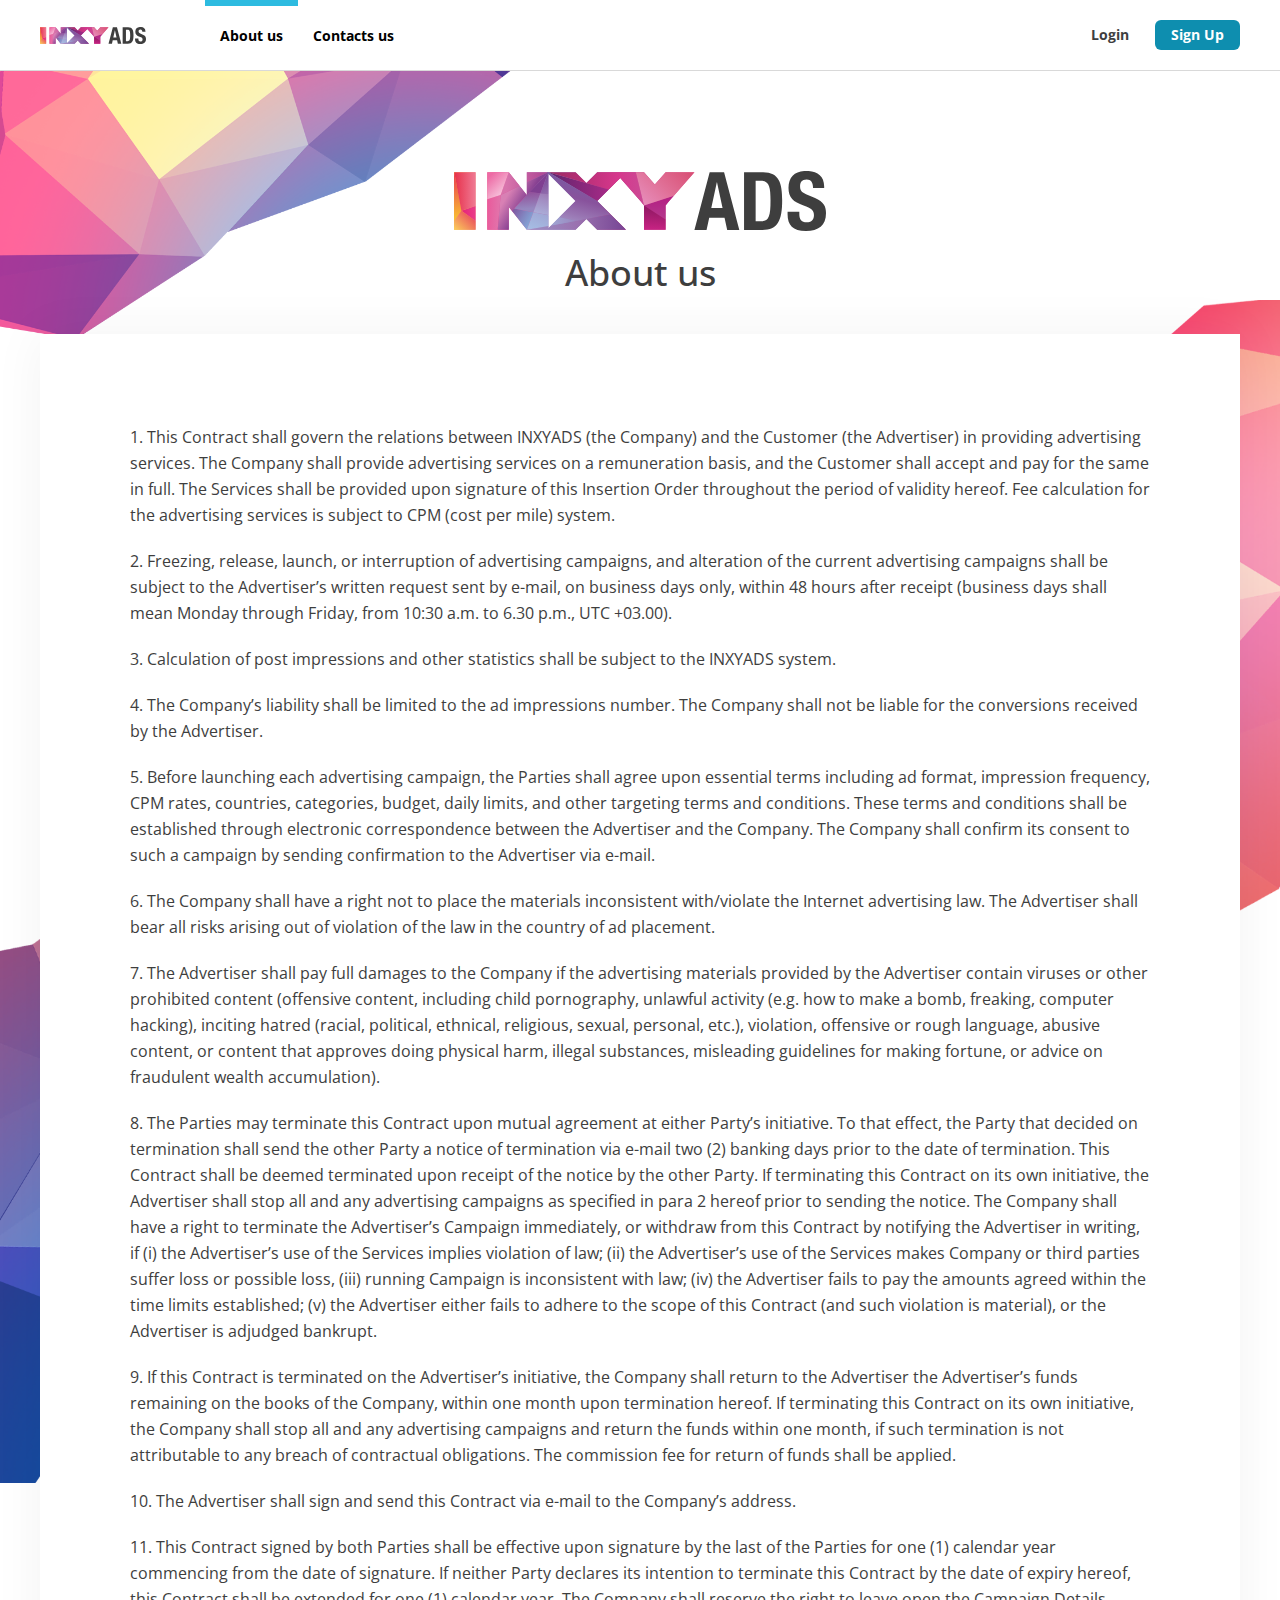
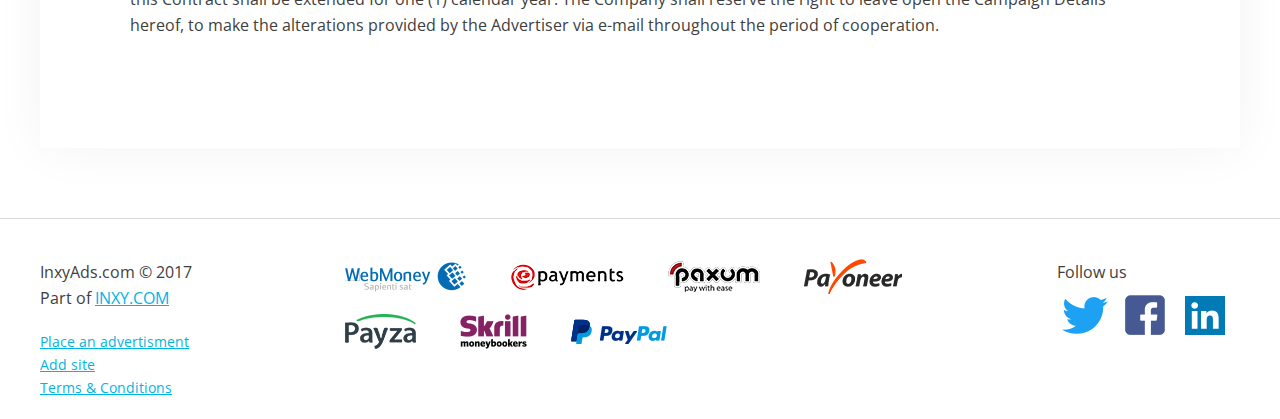
==== commit c47d70bc: "changes" ====
--- a/docs/about.html
+++ b/docs/about.html
@@ -122,7 +122,7 @@
         <div class="dialog__form--checkbox">
           <input type="checkbox" name="advertiser-terms" required id="advertiser-terms">
           <label for="advertiser-terms"></label><span>
-             I have read <a href="terms.html">terms and conditions</a><br>and I agree with it</span>
+             I have read <a href="terms.html" target="_blank">terms and conditions</a><br>and I agree with it</span>
         </div>
         <div class="dialog__form--checkbox">
           <input type="checkbox" name="advertiser-news" id="advertiser-news">
@@ -198,7 +198,7 @@
         <div class="dialog__form--checkbox">
           <input type="checkbox" name="advertiser-terms" required id="advertiser-terms">
           <label for="advertiser-terms"></label><span>
-             I have read <a href="terms.html">terms and conditions</a><br>and I agree with it</span>
+             I have read <a href="terms.html" target="_blank">terms and conditions</a><br>and I agree with it</span>
         </div>
         <div class="dialog__form--checkbox">
           <input type="checkbox" name="advertiser-news" id="advertiser-news">
@@ -228,7 +228,7 @@
         </div>
         <div class="dialog__form--checkbox">
           <input type="checkbox" name="login-news" id="login-remember">
-          <label for="login-remember"></label><span>Remember me</span>
+          <label for="login-remember"><span>Remember me</span></label>
         </div>
         <div class="dialog__form--row controls">
           <button class="btn btn__blue" type="submit">Sign In</button>
@@ -254,7 +254,7 @@
         </div>
         <div class="dialog__form--checkbox">
           <input type="checkbox" name="login-news" id="login-remember">
-          <label for="login-remember"></label><span>Remember me</span>
+          <label for="login-remember"><span>Remember me</span></label>
         </div>
         <div class="dialog__form--row controls">
           <button class="btn btn__blue" type="submit">Sign In</button>
--- a/docs/css/styles.css
+++ b/docs/css/styles.css
@@ -1,3 +1,3 @@
-html{font-family:sans-serif;-ms-text-size-adjust:100%;-webkit-text-size-adjust:100%}body{margin:0}*,:after,:before{outline:none;-webkit-box-sizing:border-box;box-sizing:border-box;-webkit-font-smoothing:antialiased;-moz-osx-font-smoothing:grayscale}article,aside,details,figcaption,figure,footer,header,hgroup,main,menu,nav,section,summary{display:block}audio,canvas,progress,video{display:inline-block;vertical-align:baseline}audio:not([controls]){display:none;height:0}[hidden],template{display:none}a{background-color:transparent}a.nice-select.open,a:active,a:hover{outline:0}abbr[title]{border-bottom:1px dotted}b,strong{font-weight:bold}dfn{font-style:italic}h1{font-size:2em;margin:0.67em 0}mark{background:#ff0;color:#000}small{font-size:80%}sub,sup{font-size:75%;line-height:0;position:relative;vertical-align:baseline}sup{top:-0.5em}sub{bottom:-0.25em}img{border:0}svg:not(:root){overflow:hidden}figure{margin:1em 40px}hr{-webkit-box-sizing:content-box;box-sizing:content-box;height:0}pre{overflow:auto}code,kbd,pre,samp{font-family:monospace, monospace;font-size:1em}button,input,optgroup,select,textarea{color:inherit;font:inherit;margin:0}button{overflow:visible}button,select{text-transform:none}button,html input[type=button],input[type=reset],input[type=submit]{-webkit-appearance:button;cursor:pointer}button[disabled],html input[disabled]{cursor:default}button::-moz-focus-inner,input::-moz-focus-inner{border:0;padding:0}input{line-height:normal}input[type=checkbox],input[type=radio]{-webkit-box-sizing:border-box;box-sizing:border-box;padding:0}input[type=number]::-webkit-inner-spin-button,input[type=number]::-webkit-outer-spin-button{height:auto}input[type=search]{-webkit-appearance:textfield}input[type=search]::-webkit-search-cancel-button,input[type=search]::-webkit-search-decoration{-webkit-appearance:none}fieldset{border:1px solid #c0c0c0;margin:0 2px;padding:0.35em 0.625em 0.75em}legend{border:0;padding:0}textarea{overflow:auto}optgroup{font-weight:bold}table{border-collapse:collapse;border-spacing:0}td,th{padding:0}@font-face{font-family:'FontAwesome';src:url("../fonts/fontawesome-webfont.eot?v=4.7.0");src:url("../fonts/fontawesome-webfont.eot?#iefix&v=4.7.0") format("embedded-opentype"), url("../fonts/fontawesome-webfont.woff2?v=4.7.0") format("woff2"), url("../fonts/fontawesome-webfont.woff?v=4.7.0") format("woff"), url("../fonts/fontawesome-webfont.ttf?v=4.7.0") format("truetype"), url("../fonts/fontawesome-webfont.svg?v=4.7.0#fontawesomeregular") format("svg");font-weight:normal;font-style:normal}.fa{display:inline-block;font-family:'FontAwesome';font-weight:normal;font-style:normal;line-height:1;font-size:inherit;text-rendering:auto;-webkit-font-smoothing:antialiased;-moz-osx-font-smoothing:grayscale}.fa-lg{font-size:1.33333333em;line-height:0.75em;vertical-align:-15%}.fa-2x{font-size:2em}.fa-3x{font-size:3em}.fa-4x{font-size:4em}.fa-5x{font-size:5em}.fa-fw{width:1.28571429em;text-align:center}.fa-ul{padding-left:0;margin-left:2.14285714em;list-style-type:none}.fa-ul>li{position:relative}.fa-li{position:absolute;left:-2.14285714em;width:2.14285714em;top:0.14285714em;text-align:center}.fa-li.fa-lg{left:-1.85714286em}.fa-border{padding:.2em .25em .15em;border:solid 0.08em #eeeeee;border-radius:.1em}.fa-pull-left{float:left}.fa-pull-right{float:right}.fa.fa-pull-left{margin-right:.3em}.fa.fa-pull-right{margin-left:.3em}.pull-right{float:right}.pull-left{float:left}.fa.pull-left{margin-right:.3em}.fa.pull-right{margin-left:.3em}.fa-spin{-webkit-animation:fa-spin 2s infinite linear;animation:fa-spin 2s infinite linear}.fa-pulse{-webkit-animation:fa-spin 1s infinite steps(8);animation:fa-spin 1s infinite steps(8)}@-webkit-keyframes fa-spin{0%{-webkit-transform:rotate(0deg);transform:rotate(0deg)}to{-webkit-transform:rotate(359deg);transform:rotate(359deg)}}@keyframes fa-spin{0%{-webkit-transform:rotate(0deg);transform:rotate(0deg)}to{-webkit-transform:rotate(359deg);transform:rotate(359deg)}}.fa-rotate-90{-ms-filter:"progid:DXImageTransform.Microsoft.BasicImage(rotation=1)";-webkit-transform:rotate(90deg);-ms-transform:rotate(90deg);transform:rotate(90deg)}.fa-rotate-180{-ms-filter:"progid:DXImageTransform.Microsoft.BasicImage(rotation=2)";-webkit-transform:rotate(180deg);-ms-transform:rotate(180deg);transform:rotate(180deg)}.fa-rotate-270{-ms-filter:"progid:DXImageTransform.Microsoft.BasicImage(rotation=3)";-webkit-transform:rotate(270deg);-ms-transform:rotate(270deg);transform:rotate(270deg)}.fa-flip-horizontal{-ms-filter:"progid:DXImageTransform.Microsoft.BasicImage(rotation=0, mirror=1)";-webkit-transform:scale(-1, 1);-ms-transform:scale(-1, 1);transform:scale(-1, 1)}.fa-flip-vertical{-ms-filter:"progid:DXImageTransform.Microsoft.BasicImage(rotation=2, mirror=1)";-webkit-transform:scale(1, -1);-ms-transform:scale(1, -1);transform:scale(1, -1)}:root .fa-flip-horizontal,:root .fa-flip-vertical,:root .fa-rotate-90,:root .fa-rotate-180,:root .fa-rotate-270{-webkit-filter:none;filter:none}.fa-stack{position:relative;display:inline-block;width:2em;height:2em;line-height:2em;vertical-align:middle}.fa-stack-1x,.fa-stack-2x{position:absolute;left:0;width:100%;text-align:center}.fa-stack-1x{line-height:inherit}.fa-stack-2x{font-size:2em}.fa-inverse{color:#ffffff}.fa-glass:before{content:"\f000"}.fa-music:before{content:"\f001"}.fa-search:before{content:"\f002"}.fa-envelope-o:before{content:"\f003"}.fa-heart:before{content:"\f004"}.fa-star:before{content:"\f005"}.fa-star-o:before{content:"\f006"}.fa-user:before{content:"\f007"}.fa-film:before{content:"\f008"}.fa-th-large:before{content:"\f009"}.fa-th:before{content:"\f00a"}.fa-th-list:before{content:"\f00b"}.fa-check:before{content:"\f00c"}.fa-close:before,.fa-remove:before,.fa-times:before{content:"\f00d"}.fa-search-plus:before{content:"\f00e"}.fa-search-minus:before{content:"\f010"}.fa-power-off:before{content:"\f011"}.fa-signal:before{content:"\f012"}.fa-cog:before,.fa-gear:before{content:"\f013"}.fa-trash-o:before{content:"\f014"}.fa-home:before{content:"\f015"}.fa-file-o:before{content:"\f016"}.fa-clock-o:before{content:"\f017"}.fa-road:before{content:"\f018"}.fa-download:before{content:"\f019"}.fa-arrow-circle-o-down:before{content:"\f01a"}.fa-arrow-circle-o-up:before{content:"\f01b"}.fa-inbox:before{content:"\f01c"}.fa-play-circle-o:before{content:"\f01d"}.fa-repeat:before,.fa-rotate-right:before{content:"\f01e"}.fa-refresh:before{content:"\f021"}.fa-list-alt:before{content:"\f022"}.fa-lock:before{content:"\f023"}.fa-flag:before{content:"\f024"}.fa-headphones:before{content:"\f025"}.fa-volume-off:before{content:"\f026"}.fa-volume-down:before{content:"\f027"}.fa-volume-up:before{content:"\f028"}.fa-qrcode:before{content:"\f029"}.fa-barcode:before{content:"\f02a"}.fa-tag:before{content:"\f02b"}.fa-tags:before{content:"\f02c"}.fa-book:before{content:"\f02d"}.fa-bookmark:before{content:"\f02e"}.fa-print:before{content:"\f02f"}.fa-camera:before{content:"\f030"}.fa-font:before{content:"\f031"}.fa-bold:before{content:"\f032"}.fa-italic:before{content:"\f033"}.fa-text-height:before{content:"\f034"}.fa-text-width:before{content:"\f035"}.fa-align-left:before{content:"\f036"}.fa-align-center:before{content:"\f037"}.fa-align-right:before{content:"\f038"}.fa-align-justify:before{content:"\f039"}.fa-list:before{content:"\f03a"}.fa-dedent:before,.fa-outdent:before{content:"\f03b"}.fa-indent:before{content:"\f03c"}.fa-video-camera:before{content:"\f03d"}.fa-image:before,.fa-photo:before,.fa-picture-o:before{content:"\f03e"}.fa-pencil:before{content:"\f040"}.fa-map-marker:before{content:"\f041"}.fa-adjust:before{content:"\f042"}.fa-tint:before{content:"\f043"}.fa-edit:before,.fa-pencil-square-o:before{content:"\f044"}.fa-share-square-o:before{content:"\f045"}.fa-check-square-o:before{content:"\f046"}.fa-arrows:before{content:"\f047"}.fa-step-backward:before{content:"\f048"}.fa-fast-backward:before{content:"\f049"}.fa-backward:before{content:"\f04a"}.fa-play:before{content:"\f04b"}.fa-pause:before{content:"\f04c"}.fa-stop:before{content:"\f04d"}.fa-forward:before{content:"\f04e"}.fa-fast-forward:before{content:"\f050"}.fa-step-forward:before{content:"\f051"}.fa-eject:before{content:"\f052"}.fa-chevron-left:before{content:"\f053"}.fa-chevron-right:before{content:"\f054"}.fa-plus-circle:before{content:"\f055"}.fa-minus-circle:before{content:"\f056"}.fa-times-circle:before{content:"\f057"}.fa-check-circle:before{content:"\f058"}.fa-question-circle:before{content:"\f059"}.fa-info-circle:before{content:"\f05a"}.fa-crosshairs:before{content:"\f05b"}.fa-times-circle-o:before{content:"\f05c"}.fa-check-circle-o:before{content:"\f05d"}.fa-ban:before{content:"\f05e"}.fa-arrow-left:before{content:"\f060"}.fa-arrow-right:before{content:"\f061"}.fa-arrow-up:before{content:"\f062"}.fa-arrow-down:before{content:"\f063"}.fa-mail-forward:before,.fa-share:before{content:"\f064"}.fa-expand:before{content:"\f065"}.fa-compress:before{content:"\f066"}.fa-plus:before{content:"\f067"}.fa-minus:before{content:"\f068"}.fa-asterisk:before{content:"\f069"}.fa-exclamation-circle:before{content:"\f06a"}.fa-gift:before{content:"\f06b"}.fa-leaf:before{content:"\f06c"}.fa-fire:before{content:"\f06d"}.fa-eye:before{content:"\f06e"}.fa-eye-slash:before{content:"\f070"}.fa-exclamation-triangle:before,.fa-warning:before{content:"\f071"}.fa-plane:before{content:"\f072"}.fa-calendar:before{content:"\f073"}.fa-random:before{content:"\f074"}.fa-comment:before{content:"\f075"}.fa-magnet:before{content:"\f076"}.fa-chevron-up:before{content:"\f077"}.fa-chevron-down:before{content:"\f078"}.fa-retweet:before{content:"\f079"}.fa-shopping-cart:before{content:"\f07a"}.fa-folder:before{content:"\f07b"}.fa-folder-open:before{content:"\f07c"}.fa-arrows-v:before{content:"\f07d"}.fa-arrows-h:before{content:"\f07e"}.fa-bar-chart-o:before,.fa-bar-chart:before{content:"\f080"}.fa-twitter-square:before{content:"\f081"}.fa-facebook-square:before{content:"\f082"}.fa-camera-retro:before{content:"\f083"}.fa-key:before{content:"\f084"}.fa-cogs:before,.fa-gears:before{content:"\f085"}.fa-comments:before{content:"\f086"}.fa-thumbs-o-up:before{content:"\f087"}.fa-thumbs-o-down:before{content:"\f088"}.fa-star-half:before{content:"\f089"}.fa-heart-o:before{content:"\f08a"}.fa-sign-out:before{content:"\f08b"}.fa-linkedin-square:before{content:"\f08c"}.fa-thumb-tack:before{content:"\f08d"}.fa-external-link:before{content:"\f08e"}.fa-sign-in:before{content:"\f090"}.fa-trophy:before{content:"\f091"}.fa-github-square:before{content:"\f092"}.fa-upload:before{content:"\f093"}.fa-lemon-o:before{content:"\f094"}.fa-phone:before{content:"\f095"}.fa-square-o:before{content:"\f096"}.fa-bookmark-o:before{content:"\f097"}.fa-phone-square:before{content:"\f098"}.fa-twitter:before{content:"\f099"}.fa-facebook-f:before,.fa-facebook:before{content:"\f09a"}.fa-github:before{content:"\f09b"}.fa-unlock:before{content:"\f09c"}.fa-credit-card:before{content:"\f09d"}.fa-feed:before,.fa-rss:before{content:"\f09e"}.fa-hdd-o:before{content:"\f0a0"}.fa-bullhorn:before{content:"\f0a1"}.fa-bell:before{content:"\f0f3"}.fa-certificate:before{content:"\f0a3"}.fa-hand-o-right:before{content:"\f0a4"}.fa-hand-o-left:before{content:"\f0a5"}.fa-hand-o-up:before{content:"\f0a6"}.fa-hand-o-down:before{content:"\f0a7"}.fa-arrow-circle-left:before{content:"\f0a8"}.fa-arrow-circle-right:before{content:"\f0a9"}.fa-arrow-circle-up:before{content:"\f0aa"}.fa-arrow-circle-down:before{content:"\f0ab"}.fa-globe:before{content:"\f0ac"}.fa-wrench:before{content:"\f0ad"}.fa-tasks:before{content:"\f0ae"}.fa-filter:before{content:"\f0b0"}.fa-briefcase:before{content:"\f0b1"}.fa-arrows-alt:before{content:"\f0b2"}.fa-group:before,.fa-users:before{content:"\f0c0"}.fa-chain:before,.fa-link:before{content:"\f0c1"}.fa-cloud:before{content:"\f0c2"}.fa-flask:before{content:"\f0c3"}.fa-cut:before,.fa-scissors:before{content:"\f0c4"}.fa-copy:before,.fa-files-o:before{content:"\f0c5"}.fa-paperclip:before{content:"\f0c6"}.fa-floppy-o:before,.fa-save:before{content:"\f0c7"}.fa-square:before{content:"\f0c8"}.fa-bars:before,.fa-navicon:before,.fa-reorder:before{content:"\f0c9"}.fa-list-ul:before{content:"\f0ca"}.fa-list-ol:before{content:"\f0cb"}.fa-strikethrough:before{content:"\f0cc"}.fa-underline:before{content:"\f0cd"}.fa-table:before{content:"\f0ce"}.fa-magic:before{content:"\f0d0"}.fa-truck:before{content:"\f0d1"}.fa-pinterest:before{content:"\f0d2"}.fa-pinterest-square:before{content:"\f0d3"}.fa-google-plus-square:before{content:"\f0d4"}.fa-google-plus:before{content:"\f0d5"}.fa-money:before{content:"\f0d6"}.fa-caret-down:before{content:"\f0d7"}.fa-caret-up:before{content:"\f0d8"}.fa-caret-left:before{content:"\f0d9"}.fa-caret-right:before{content:"\f0da"}.fa-columns:before{content:"\f0db"}.fa-sort:before,.fa-unsorted:before{content:"\f0dc"}.fa-sort-desc:before,.fa-sort-down:before{content:"\f0dd"}.fa-sort-asc:before,.fa-sort-up:before{content:"\f0de"}.fa-envelope:before{content:"\f0e0"}.fa-linkedin:before{content:"\f0e1"}.fa-rotate-left:before,.fa-undo:before{content:"\f0e2"}.fa-gavel:before,.fa-legal:before{content:"\f0e3"}.fa-dashboard:before,.fa-tachometer:before{content:"\f0e4"}.fa-comment-o:before{content:"\f0e5"}.fa-comments-o:before{content:"\f0e6"}.fa-bolt:before,.fa-flash:before{content:"\f0e7"}.fa-sitemap:before{content:"\f0e8"}.fa-umbrella:before{content:"\f0e9"}.fa-clipboard:before,.fa-paste:before{content:"\f0ea"}.fa-lightbulb-o:before{content:"\f0eb"}.fa-exchange:before{content:"\f0ec"}.fa-cloud-download:before{content:"\f0ed"}.fa-cloud-upload:before{content:"\f0ee"}.fa-user-md:before{content:"\f0f0"}.fa-stethoscope:before{content:"\f0f1"}.fa-suitcase:before{content:"\f0f2"}.fa-bell-o:before{content:"\f0a2"}.fa-coffee:before{content:"\f0f4"}.fa-cutlery:before{content:"\f0f5"}.fa-file-text-o:before{content:"\f0f6"}.fa-building-o:before{content:"\f0f7"}.fa-hospital-o:before{content:"\f0f8"}.fa-ambulance:before{content:"\f0f9"}.fa-medkit:before{content:"\f0fa"}.fa-fighter-jet:before{content:"\f0fb"}.fa-beer:before{content:"\f0fc"}.fa-h-square:before{content:"\f0fd"}.fa-plus-square:before{content:"\f0fe"}.fa-angle-double-left:before{content:"\f100"}.fa-angle-double-right:before{content:"\f101"}.fa-angle-double-up:before{content:"\f102"}.fa-angle-double-down:before{content:"\f103"}.fa-angle-left:before{content:"\f104"}.fa-angle-right:before{content:"\f105"}.fa-angle-up:before{content:"\f106"}.fa-angle-down:before{content:"\f107"}.fa-desktop:before{content:"\f108"}.fa-laptop:before{content:"\f109"}.fa-tablet:before{content:"\f10a"}.fa-mobile-phone:before,.fa-mobile:before{content:"\f10b"}.fa-circle-o:before{content:"\f10c"}.fa-quote-left:before{content:"\f10d"}.fa-quote-right:before{content:"\f10e"}.fa-spinner:before{content:"\f110"}.fa-circle:before{content:"\f111"}.fa-mail-reply:before,.fa-reply:before{content:"\f112"}.fa-github-alt:before{content:"\f113"}.fa-folder-o:before{content:"\f114"}.fa-folder-open-o:before{content:"\f115"}.fa-smile-o:before{content:"\f118"}.fa-frown-o:before{content:"\f119"}.fa-meh-o:before{content:"\f11a"}.fa-gamepad:before{content:"\f11b"}.fa-keyboard-o:before{content:"\f11c"}.fa-flag-o:before{content:"\f11d"}.fa-flag-checkered:before{content:"\f11e"}.fa-terminal:before{content:"\f120"}.fa-code:before{content:"\f121"}.fa-mail-reply-all:before,.fa-reply-all:before{content:"\f122"}.fa-star-half-empty:before,.fa-star-half-full:before,.fa-star-half-o:before{content:"\f123"}.fa-location-arrow:before{content:"\f124"}.fa-crop:before{content:"\f125"}.fa-code-fork:before{content:"\f126"}.fa-chain-broken:before,.fa-unlink:before{content:"\f127"}.fa-question:before{content:"\f128"}.fa-info:before{content:"\f129"}.fa-exclamation:before{content:"\f12a"}.fa-superscript:before{content:"\f12b"}.fa-subscript:before{content:"\f12c"}.fa-eraser:before{content:"\f12d"}.fa-puzzle-piece:before{content:"\f12e"}.fa-microphone:before{content:"\f130"}.fa-microphone-slash:before{content:"\f131"}.fa-shield:before{content:"\f132"}.fa-calendar-o:before{content:"\f133"}.fa-fire-extinguisher:before{content:"\f134"}.fa-rocket:before{content:"\f135"}.fa-maxcdn:before{content:"\f136"}.fa-chevron-circle-left:before{content:"\f137"}.fa-chevron-circle-right:before{content:"\f138"}.fa-chevron-circle-up:before{content:"\f139"}.fa-chevron-circle-down:before{content:"\f13a"}.fa-html5:before{content:"\f13b"}.fa-css3:before{content:"\f13c"}.fa-anchor:before{content:"\f13d"}.fa-unlock-alt:before{content:"\f13e"}.fa-bullseye:before{content:"\f140"}.fa-ellipsis-h:before{content:"\f141"}.fa-ellipsis-v:before{content:"\f142"}.fa-rss-square:before{content:"\f143"}.fa-play-circle:before{content:"\f144"}.fa-ticket:before{content:"\f145"}.fa-minus-square:before{content:"\f146"}.fa-minus-square-o:before{content:"\f147"}.fa-level-up:before{content:"\f148"}.fa-level-down:before{content:"\f149"}.fa-check-square:before{content:"\f14a"}.fa-pencil-square:before{content:"\f14b"}.fa-external-link-square:before{content:"\f14c"}.fa-share-square:before{content:"\f14d"}.fa-compass:before{content:"\f14e"}.fa-caret-square-o-down:before,.fa-toggle-down:before{content:"\f150"}.fa-caret-square-o-up:before,.fa-toggle-up:before{content:"\f151"}.fa-caret-square-o-right:before,.fa-toggle-right:before{content:"\f152"}.fa-eur:before,.fa-euro:before{content:"\f153"}.fa-gbp:before{content:"\f154"}.fa-dollar:before,.fa-usd:before{content:"\f155"}.fa-inr:before,.fa-rupee:before{content:"\f156"}.fa-cny:before,.fa-jpy:before,.fa-rmb:before,.fa-yen:before{content:"\f157"}.fa-rouble:before,.fa-rub:before,.fa-ruble:before{content:"\f158"}.fa-krw:before,.fa-won:before{content:"\f159"}.fa-bitcoin:before,.fa-btc:before{content:"\f15a"}.fa-file:before{content:"\f15b"}.fa-file-text:before{content:"\f15c"}.fa-sort-alpha-asc:before{content:"\f15d"}.fa-sort-alpha-desc:before{content:"\f15e"}.fa-sort-amount-asc:before{content:"\f160"}.fa-sort-amount-desc:before{content:"\f161"}.fa-sort-numeric-asc:before{content:"\f162"}.fa-sort-numeric-desc:before{content:"\f163"}.fa-thumbs-up:before{content:"\f164"}.fa-thumbs-down:before{content:"\f165"}.fa-youtube-square:before{content:"\f166"}.fa-youtube:before{content:"\f167"}.fa-xing:before{content:"\f168"}.fa-xing-square:before{content:"\f169"}.fa-youtube-play:before{content:"\f16a"}.fa-dropbox:before{content:"\f16b"}.fa-stack-overflow:before{content:"\f16c"}.fa-instagram:before{content:"\f16d"}.fa-flickr:before{content:"\f16e"}.fa-adn:before{content:"\f170"}.fa-bitbucket:before{content:"\f171"}.fa-bitbucket-square:before{content:"\f172"}.fa-tumblr:before{content:"\f173"}.fa-tumblr-square:before{content:"\f174"}.fa-long-arrow-down:before{content:"\f175"}.fa-long-arrow-up:before{content:"\f176"}.fa-long-arrow-left:before{content:"\f177"}.fa-long-arrow-right:before{content:"\f178"}.fa-apple:before{content:"\f179"}.fa-windows:before{content:"\f17a"}.fa-android:before{content:"\f17b"}.fa-linux:before{content:"\f17c"}.fa-dribbble:before{content:"\f17d"}.fa-skype:before{content:"\f17e"}.fa-foursquare:before{content:"\f180"}.fa-trello:before{content:"\f181"}.fa-female:before{content:"\f182"}.fa-male:before{content:"\f183"}.fa-gittip:before,.fa-gratipay:before{content:"\f184"}.fa-sun-o:before{content:"\f185"}.fa-moon-o:before{content:"\f186"}.fa-archive:before{content:"\f187"}.fa-bug:before{content:"\f188"}.fa-vk:before{content:"\f189"}.fa-weibo:before{content:"\f18a"}.fa-renren:before{content:"\f18b"}.fa-pagelines:before{content:"\f18c"}.fa-stack-exchange:before{content:"\f18d"}.fa-arrow-circle-o-right:before{content:"\f18e"}.fa-arrow-circle-o-left:before{content:"\f190"}.fa-caret-square-o-left:before,.fa-toggle-left:before{content:"\f191"}.fa-dot-circle-o:before{content:"\f192"}.fa-wheelchair:before{content:"\f193"}.fa-vimeo-square:before{content:"\f194"}.fa-try:before,.fa-turkish-lira:before{content:"\f195"}.fa-plus-square-o:before{content:"\f196"}.fa-space-shuttle:before{content:"\f197"}.fa-slack:before{content:"\f198"}.fa-envelope-square:before{content:"\f199"}.fa-wordpress:before{content:"\f19a"}.fa-openid:before{content:"\f19b"}.fa-bank:before,.fa-institution:before,.fa-university:before{content:"\f19c"}.fa-graduation-cap:before,.fa-mortar-board:before{content:"\f19d"}.fa-yahoo:before{content:"\f19e"}.fa-google:before{content:"\f1a0"}.fa-reddit:before{content:"\f1a1"}.fa-reddit-square:before{content:"\f1a2"}.fa-stumbleupon-circle:before{content:"\f1a3"}.fa-stumbleupon:before{content:"\f1a4"}.fa-delicious:before{content:"\f1a5"}.fa-digg:before{content:"\f1a6"}.fa-pied-piper-pp:before{content:"\f1a7"}.fa-pied-piper-alt:before{content:"\f1a8"}.fa-drupal:before{content:"\f1a9"}.fa-joomla:before{content:"\f1aa"}.fa-language:before{content:"\f1ab"}.fa-fax:before{content:"\f1ac"}.fa-building:before{content:"\f1ad"}.fa-child:before{content:"\f1ae"}.fa-paw:before{content:"\f1b0"}.fa-spoon:before{content:"\f1b1"}.fa-cube:before{content:"\f1b2"}.fa-cubes:before{content:"\f1b3"}.fa-behance:before{content:"\f1b4"}.fa-behance-square:before{content:"\f1b5"}.fa-steam:before{content:"\f1b6"}.fa-steam-square:before{content:"\f1b7"}.fa-recycle:before{content:"\f1b8"}.fa-automobile:before,.fa-car:before{content:"\f1b9"}.fa-cab:before,.fa-taxi:before{content:"\f1ba"}.fa-tree:before{content:"\f1bb"}.fa-spotify:before{content:"\f1bc"}.fa-deviantart:before{content:"\f1bd"}.fa-soundcloud:before{content:"\f1be"}.fa-database:before{content:"\f1c0"}.fa-file-pdf-o:before{content:"\f1c1"}.fa-file-word-o:before{content:"\f1c2"}.fa-file-excel-o:before{content:"\f1c3"}.fa-file-powerpoint-o:before{content:"\f1c4"}.fa-file-image-o:before,.fa-file-photo-o:before,.fa-file-picture-o:before{content:"\f1c5"}.fa-file-archive-o:before,.fa-file-zip-o:before{content:"\f1c6"}.fa-file-audio-o:before,.fa-file-sound-o:before{content:"\f1c7"}.fa-file-movie-o:before,.fa-file-video-o:before{content:"\f1c8"}.fa-file-code-o:before{content:"\f1c9"}.fa-vine:before{content:"\f1ca"}.fa-codepen:before{content:"\f1cb"}.fa-jsfiddle:before{content:"\f1cc"}.fa-life-bouy:before,.fa-life-buoy:before,.fa-life-ring:before,.fa-life-saver:before,.fa-support:before{content:"\f1cd"}.fa-circle-o-notch:before{content:"\f1ce"}.fa-ra:before,.fa-rebel:before,.fa-resistance:before{content:"\f1d0"}.fa-empire:before,.fa-ge:before{content:"\f1d1"}.fa-git-square:before{content:"\f1d2"}.fa-git:before{content:"\f1d3"}.fa-hacker-news:before,.fa-y-combinator-square:before,.fa-yc-square:before{content:"\f1d4"}.fa-tencent-weibo:before{content:"\f1d5"}.fa-qq:before{content:"\f1d6"}.fa-wechat:before,.fa-weixin:before{content:"\f1d7"}.fa-paper-plane:before,.fa-send:before{content:"\f1d8"}.fa-paper-plane-o:before,.fa-send-o:before{content:"\f1d9"}.fa-history:before{content:"\f1da"}.fa-circle-thin:before{content:"\f1db"}.fa-header:before{content:"\f1dc"}.fa-paragraph:before{content:"\f1dd"}.fa-sliders:before{content:"\f1de"}.fa-share-alt:before{content:"\f1e0"}.fa-share-alt-square:before{content:"\f1e1"}.fa-bomb:before{content:"\f1e2"}.fa-futbol-o:before,.fa-soccer-ball-o:before{content:"\f1e3"}.fa-tty:before{content:"\f1e4"}.fa-binoculars:before{content:"\f1e5"}.fa-plug:before{content:"\f1e6"}.fa-slideshare:before{content:"\f1e7"}.fa-twitch:before{content:"\f1e8"}.fa-yelp:before{content:"\f1e9"}.fa-newspaper-o:before{content:"\f1ea"}.fa-wifi:before{content:"\f1eb"}.fa-calculator:before{content:"\f1ec"}.fa-paypal:before{content:"\f1ed"}.fa-google-wallet:before{content:"\f1ee"}.fa-cc-visa:before{content:"\f1f0"}.fa-cc-mastercard:before{content:"\f1f1"}.fa-cc-discover:before{content:"\f1f2"}.fa-cc-amex:before{content:"\f1f3"}.fa-cc-paypal:before{content:"\f1f4"}.fa-cc-stripe:before{content:"\f1f5"}.fa-bell-slash:before{content:"\f1f6"}.fa-bell-slash-o:before{content:"\f1f7"}.fa-trash:before{content:"\f1f8"}.fa-copyright:before{content:"\f1f9"}.fa-at:before{content:"\f1fa"}.fa-eyedropper:before{content:"\f1fb"}.fa-paint-brush:before{content:"\f1fc"}.fa-birthday-cake:before{content:"\f1fd"}.fa-area-chart:before{content:"\f1fe"}.fa-pie-chart:before{content:"\f200"}.fa-line-chart:before{content:"\f201"}.fa-lastfm:before{content:"\f202"}.fa-lastfm-square:before{content:"\f203"}.fa-toggle-off:before{content:"\f204"}.fa-toggle-on:before{content:"\f205"}.fa-bicycle:before{content:"\f206"}.fa-bus:before{content:"\f207"}.fa-ioxhost:before{content:"\f208"}.fa-angellist:before{content:"\f209"}.fa-cc:before{content:"\f20a"}.fa-ils:before,.fa-shekel:before,.fa-sheqel:before{content:"\f20b"}.fa-meanpath:before{content:"\f20c"}.fa-buysellads:before{content:"\f20d"}.fa-connectdevelop:before{content:"\f20e"}.fa-dashcube:before{content:"\f210"}.fa-forumbee:before{content:"\f211"}.fa-leanpub:before{content:"\f212"}.fa-sellsy:before{content:"\f213"}.fa-shirtsinbulk:before{content:"\f214"}.fa-simplybuilt:before{content:"\f215"}.fa-skyatlas:before{content:"\f216"}.fa-cart-plus:before{content:"\f217"}.fa-cart-arrow-down:before{content:"\f218"}.fa-diamond:before{content:"\f219"}.fa-ship:before{content:"\f21a"}.fa-user-secret:before{content:"\f21b"}.fa-motorcycle:before{content:"\f21c"}.fa-street-view:before{content:"\f21d"}.fa-heartbeat:before{content:"\f21e"}.fa-venus:before{content:"\f221"}.fa-mars:before{content:"\f222"}.fa-mercury:before{content:"\f223"}.fa-intersex:before,.fa-transgender:before{content:"\f224"}.fa-transgender-alt:before{content:"\f225"}.fa-venus-double:before{content:"\f226"}.fa-mars-double:before{content:"\f227"}.fa-venus-mars:before{content:"\f228"}.fa-mars-stroke:before{content:"\f229"}.fa-mars-stroke-v:before{content:"\f22a"}.fa-mars-stroke-h:before{content:"\f22b"}.fa-neuter:before{content:"\f22c"}.fa-genderless:before{content:"\f22d"}.fa-facebook-official:before{content:"\f230"}.fa-pinterest-p:before{content:"\f231"}.fa-whatsapp:before{content:"\f232"}.fa-server:before{content:"\f233"}.fa-user-plus:before{content:"\f234"}.fa-user-times:before{content:"\f235"}.fa-bed:before,.fa-hotel:before{content:"\f236"}.fa-viacoin:before{content:"\f237"}.fa-train:before{content:"\f238"}.fa-subway:before{content:"\f239"}.fa-medium:before{content:"\f23a"}.fa-y-combinator:before,.fa-yc:before{content:"\f23b"}.fa-optin-monster:before{content:"\f23c"}.fa-opencart:before{content:"\f23d"}.fa-expeditedssl:before{content:"\f23e"}.fa-battery-4:before,.fa-battery-full:before,.fa-battery:before{content:"\f240"}.fa-battery-3:before,.fa-battery-three-quarters:before{content:"\f241"}.fa-battery-2:before,.fa-battery-half:before{content:"\f242"}.fa-battery-1:before,.fa-battery-quarter:before{content:"\f243"}.fa-battery-0:before,.fa-battery-empty:before{content:"\f244"}.fa-mouse-pointer:before{content:"\f245"}.fa-i-cursor:before{content:"\f246"}.fa-object-group:before{content:"\f247"}.fa-object-ungroup:before{content:"\f248"}.fa-sticky-note:before{content:"\f249"}.fa-sticky-note-o:before{content:"\f24a"}.fa-cc-jcb:before{content:"\f24b"}.fa-cc-diners-club:before{content:"\f24c"}.fa-clone:before{content:"\f24d"}.fa-balance-scale:before{content:"\f24e"}.fa-hourglass-o:before{content:"\f250"}.fa-hourglass-1:before,.fa-hourglass-start:before{content:"\f251"}.fa-hourglass-2:before,.fa-hourglass-half:before{content:"\f252"}.fa-hourglass-3:before,.fa-hourglass-end:before{content:"\f253"}.fa-hourglass:before{content:"\f254"}.fa-hand-grab-o:before,.fa-hand-rock-o:before{content:"\f255"}.fa-hand-paper-o:before,.fa-hand-stop-o:before{content:"\f256"}.fa-hand-scissors-o:before{content:"\f257"}.fa-hand-lizard-o:before{content:"\f258"}.fa-hand-spock-o:before{content:"\f259"}.fa-hand-pointer-o:before{content:"\f25a"}.fa-hand-peace-o:before{content:"\f25b"}.fa-trademark:before{content:"\f25c"}.fa-registered:before{content:"\f25d"}.fa-creative-commons:before{content:"\f25e"}.fa-gg:before{content:"\f260"}.fa-gg-circle:before{content:"\f261"}.fa-tripadvisor:before{content:"\f262"}.fa-odnoklassniki:before{content:"\f263"}.fa-odnoklassniki-square:before{content:"\f264"}.fa-get-pocket:before{content:"\f265"}.fa-wikipedia-w:before{content:"\f266"}.fa-safari:before{content:"\f267"}.fa-chrome:before{content:"\f268"}.fa-firefox:before{content:"\f269"}.fa-opera:before{content:"\f26a"}.fa-internet-explorer:before{content:"\f26b"}.fa-television:before,.fa-tv:before{content:"\f26c"}.fa-contao:before{content:"\f26d"}.fa-500px:before{content:"\f26e"}.fa-amazon:before{content:"\f270"}.fa-calendar-plus-o:before{content:"\f271"}.fa-calendar-minus-o:before{content:"\f272"}.fa-calendar-times-o:before{content:"\f273"}.fa-calendar-check-o:before{content:"\f274"}.fa-industry:before{content:"\f275"}.fa-map-pin:before{content:"\f276"}.fa-map-signs:before{content:"\f277"}.fa-map-o:before{content:"\f278"}.fa-map:before{content:"\f279"}.fa-commenting:before{content:"\f27a"}.fa-commenting-o:before{content:"\f27b"}.fa-houzz:before{content:"\f27c"}.fa-vimeo:before{content:"\f27d"}.fa-black-tie:before{content:"\f27e"}.fa-fonticons:before{content:"\f280"}.fa-reddit-alien:before{content:"\f281"}.fa-edge:before{content:"\f282"}.fa-credit-card-alt:before{content:"\f283"}.fa-codiepie:before{content:"\f284"}.fa-modx:before{content:"\f285"}.fa-fort-awesome:before{content:"\f286"}.fa-usb:before{content:"\f287"}.fa-product-hunt:before{content:"\f288"}.fa-mixcloud:before{content:"\f289"}.fa-scribd:before{content:"\f28a"}.fa-pause-circle:before{content:"\f28b"}.fa-pause-circle-o:before{content:"\f28c"}.fa-stop-circle:before{content:"\f28d"}.fa-stop-circle-o:before{content:"\f28e"}.fa-shopping-bag:before{content:"\f290"}.fa-shopping-basket:before{content:"\f291"}.fa-hashtag:before{content:"\f292"}.fa-bluetooth:before{content:"\f293"}.fa-bluetooth-b:before{content:"\f294"}.fa-percent:before{content:"\f295"}.fa-gitlab:before{content:"\f296"}.fa-wpbeginner:before{content:"\f297"}.fa-wpforms:before{content:"\f298"}.fa-envira:before{content:"\f299"}.fa-universal-access:before{content:"\f29a"}.fa-wheelchair-alt:before{content:"\f29b"}.fa-question-circle-o:before{content:"\f29c"}.fa-blind:before{content:"\f29d"}.fa-audio-description:before{content:"\f29e"}.fa-volume-control-phone:before{content:"\f2a0"}.fa-braille:before{content:"\f2a1"}.fa-assistive-listening-systems:before{content:"\f2a2"}.fa-american-sign-language-interpreting:before,.fa-asl-interpreting:before{content:"\f2a3"}.fa-deaf:before,.fa-deafness:before,.fa-hard-of-hearing:before{content:"\f2a4"}.fa-glide:before{content:"\f2a5"}.fa-glide-g:before{content:"\f2a6"}.fa-sign-language:before,.fa-signing:before{content:"\f2a7"}.fa-low-vision:before{content:"\f2a8"}.fa-viadeo:before{content:"\f2a9"}.fa-viadeo-square:before{content:"\f2aa"}.fa-snapchat:before{content:"\f2ab"}.fa-snapchat-ghost:before{content:"\f2ac"}.fa-snapchat-square:before{content:"\f2ad"}.fa-pied-piper:before{content:"\f2ae"}.fa-first-order:before{content:"\f2b0"}.fa-yoast:before{content:"\f2b1"}.fa-themeisle:before{content:"\f2b2"}.fa-google-plus-circle:before,.fa-google-plus-official:before{content:"\f2b3"}.fa-fa:before,.fa-font-awesome:before{content:"\f2b4"}.fa-handshake-o:before{content:"\f2b5"}.fa-envelope-open:before{content:"\f2b6"}.fa-envelope-open-o:before{content:"\f2b7"}.fa-linode:before{content:"\f2b8"}.fa-address-book:before{content:"\f2b9"}.fa-address-book-o:before{content:"\f2ba"}.fa-address-card:before,.fa-vcard:before{content:"\f2bb"}.fa-address-card-o:before,.fa-vcard-o:before{content:"\f2bc"}.fa-user-circle:before{content:"\f2bd"}.fa-user-circle-o:before{content:"\f2be"}.fa-user-o:before{content:"\f2c0"}.fa-id-badge:before{content:"\f2c1"}.fa-drivers-license:before,.fa-id-card:before{content:"\f2c2"}.fa-drivers-license-o:before,.fa-id-card-o:before{content:"\f2c3"}.fa-quora:before{content:"\f2c4"}.fa-free-code-camp:before{content:"\f2c5"}.fa-telegram:before{content:"\f2c6"}.fa-thermometer-4:before,.fa-thermometer-full:before,.fa-thermometer:before{content:"\f2c7"}.fa-thermometer-3:before,.fa-thermometer-three-quarters:before{content:"\f2c8"}.fa-thermometer-2:before,.fa-thermometer-half:before{content:"\f2c9"}.fa-thermometer-1:before,.fa-thermometer-quarter:before{content:"\f2ca"}.fa-thermometer-0:before,.fa-thermometer-empty:before{content:"\f2cb"}.fa-shower:before{content:"\f2cc"}.fa-bath:before,.fa-bathtub:before,.fa-s15:before{content:"\f2cd"}.fa-podcast:before{content:"\f2ce"}.fa-window-maximize:before{content:"\f2d0"}.fa-window-minimize:before{content:"\f2d1"}.fa-window-restore:before{content:"\f2d2"}.fa-times-rectangle:before,.fa-window-close:before{content:"\f2d3"}.fa-times-rectangle-o:before,.fa-window-close-o:before{content:"\f2d4"}.fa-bandcamp:before{content:"\f2d5"}.fa-grav:before{content:"\f2d6"}.fa-etsy:before{content:"\f2d7"}.fa-imdb:before{content:"\f2d8"}.fa-ravelry:before{content:"\f2d9"}.fa-eercast:before{content:"\f2da"}.fa-microchip:before{content:"\f2db"}.fa-snowflake-o:before{content:"\f2dc"}.fa-superpowers:before{content:"\f2dd"}.fa-wpexplorer:before{content:"\f2de"}.fa-meetup:before{content:"\f2e0"}.sr-only{position:absolute;width:1px;height:1px;padding:0;margin:-1px;overflow:hidden;clip:rect(0, 0, 0, 0);border:0}.sr-only-focusable.nice-select.open,.sr-only-focusable:active,.sr-only-focusable:focus{position:static;width:auto;height:auto;margin:0;overflow:visible;clip:auto}.container{margin:0 auto;padding:0 10px;width:100%;-webkit-box-sizing:border-box;box-sizing:border-box}@media only screen and (min-width:700px){.container{width:680px}}@media only screen and (min-width:1000px){.container{width:980px}}@media only screen and (min-width:1240px){.container{width:1220px}}.row{margin-left:-10px;margin-right:-10px;display:-webkit-box;display:-webkit-flex;display:-ms-flexbox;display:flex;-webkit-flex-wrap:wrap;-ms-flex-wrap:wrap;flex-wrap:wrap}.row.column{-webkit-box-orient:vertical;-webkit-box-direction:normal;-webkit-flex-direction:column;-ms-flex-direction:column;flex-direction:column}.row.start{-webkit-box-pack:start;-webkit-justify-content:flex-start;-ms-flex-pack:start;justify-content:flex-start}.row.center{-webkit-box-pack:center;-webkit-justify-content:center;-ms-flex-pack:center;justify-content:center}.row.around{-webkit-justify-content:space-around;-ms-flex-pack:distribute;justify-content:space-around}.row.between{-webkit-box-pack:justify;-webkit-justify-content:space-between;-ms-flex-pack:justify;justify-content:space-between}.row.end{-webkit-box-pack:end;-webkit-justify-content:flex-end;-ms-flex-pack:end;justify-content:flex-end}.row.top{-webkit-box-align:start;-webkit-align-items:flex-start;-ms-flex-align:start;align-items:flex-start}.row.middle{-webkit-box-align:center;-webkit-align-items:center;-ms-flex-align:center;align-items:center}.row.bottom{-webkit-box-align:end;-webkit-align-items:flex-end;-ms-flex-align:end;align-items:flex-end}.row.nowrap{-webkit-flex-wrap:nowrap;-ms-flex-wrap:nowrap;flex-wrap:nowrap}.col{padding:0 10px;margin:0;width:100%;-webkit-box-flex:0;-webkit-flex:none;-ms-flex:none;flex:none}.col.xs-1{max-width:8.33333%}.col.xs-2{max-width:16.66667%}.col.xs-3{max-width:25%}.col.xs-4{max-width:33.33333%}.col.xs-5{max-width:41.66667%}.col.xs-6{max-width:50%}.col.xs-7{max-width:58.33333%}.col.xs-8{max-width:66.66667%}.col.xs-9{max-width:75%}.col.xs-10{max-width:83.33333%}.col.xs-11{max-width:91.66667%}.col.xs-12{max-width:100%}.col.order-xs-1{-webkit-box-ordinal-group:2;-webkit-order:1;-ms-flex-order:1;order:1}.col.order-xs-2{-webkit-box-ordinal-group:3;-webkit-order:2;-ms-flex-order:2;order:2}.col.order-xs-3{-webkit-box-ordinal-group:4;-webkit-order:3;-ms-flex-order:3;order:3}.col.order-xs-4{-webkit-box-ordinal-group:5;-webkit-order:4;-ms-flex-order:4;order:4}.col.order-xs-5{-webkit-box-ordinal-group:6;-webkit-order:5;-ms-flex-order:5;order:5}.col.order-xs-6{-webkit-box-ordinal-group:7;-webkit-order:6;-ms-flex-order:6;order:6}.col.order-xs-7{-webkit-box-ordinal-group:8;-webkit-order:7;-ms-flex-order:7;order:7}.col.order-xs-8{-webkit-box-ordinal-group:9;-webkit-order:8;-ms-flex-order:8;order:8}.col.order-xs-9{-webkit-box-ordinal-group:10;-webkit-order:9;-ms-flex-order:9;order:9}.col.order-xs-10{-webkit-box-ordinal-group:11;-webkit-order:10;-ms-flex-order:10;order:10}.col.order-xs-11{-webkit-box-ordinal-group:12;-webkit-order:11;-ms-flex-order:11;order:11}.col.order-xs-12{-webkit-box-ordinal-group:13;-webkit-order:12;-ms-flex-order:12;order:12}.col.offset-xs-1{margin-left:8.33333%}.col.offset-xs-2{margin-left:16.66667%}.col.offset-xs-3{margin-left:25%}.col.offset-xs-4{margin-left:33.33333%}.col.offset-xs-5{margin-left:41.66667%}.col.offset-xs-6{margin-left:50%}.col.offset-xs-7{margin-left:58.33333%}.col.offset-xs-8{margin-left:66.66667%}.col.offset-xs-9{margin-left:75%}.col.offset-xs-10{margin-left:83.33333%}.col.offset-xs-11{margin-left:91.66667%}.col.offset-xs-12{margin-left:100%}@media only screen and (min-width:700px){.col.sm-1{width:8.33333%}.col.sm-2{width:16.66667%}.col.sm-3{width:25%}.col.sm-4{width:33.33333%}.col.sm-5{width:41.66667%}.col.sm-6{width:50%}.col.sm-7{width:58.33333%}.col.sm-8{width:66.66667%}.col.sm-9{width:75%}.col.sm-10{width:83.33333%}.col.sm-11{width:91.66667%}.col.sm-12{width:100%}.col.order-sm-1{-webkit-box-ordinal-group:2;-webkit-order:1;-ms-flex-order:1;order:1}.col.order-sm-2{-webkit-box-ordinal-group:3;-webkit-order:2;-ms-flex-order:2;order:2}.col.order-sm-3{-webkit-box-ordinal-group:4;-webkit-order:3;-ms-flex-order:3;order:3}.col.order-sm-4{-webkit-box-ordinal-group:5;-webkit-order:4;-ms-flex-order:4;order:4}.col.order-sm-5{-webkit-box-ordinal-group:6;-webkit-order:5;-ms-flex-order:5;order:5}.col.order-sm-6{-webkit-box-ordinal-group:7;-webkit-order:6;-ms-flex-order:6;order:6}.col.order-sm-7{-webkit-box-ordinal-group:8;-webkit-order:7;-ms-flex-order:7;order:7}.col.order-sm-8{-webkit-box-ordinal-group:9;-webkit-order:8;-ms-flex-order:8;order:8}.col.order-sm-9{-webkit-box-ordinal-group:10;-webkit-order:9;-ms-flex-order:9;order:9}.col.order-sm-10{-webkit-box-ordinal-group:11;-webkit-order:10;-ms-flex-order:10;order:10}.col.order-sm-11{-webkit-box-ordinal-group:12;-webkit-order:11;-ms-flex-order:11;order:11}.col.order-sm-12{-webkit-box-ordinal-group:13;-webkit-order:12;-ms-flex-order:12;order:12}.col.offset-sm-1{margin-left:8.33333%}.col.offset-sm-2{margin-left:16.66667%}.col.offset-sm-3{margin-left:25%}.col.offset-sm-4{margin-left:33.33333%}.col.offset-sm-5{margin-left:41.66667%}.col.offset-sm-6{margin-left:50%}.col.offset-sm-7{margin-left:58.33333%}.col.offset-sm-8{margin-left:66.66667%}.col.offset-sm-9{margin-left:75%}.col.offset-sm-10{margin-left:83.33333%}.col.offset-sm-11{margin-left:91.66667%}.col.offset-sm-12{margin-left:100%}}@media only screen and (min-width:1000px){.col.md-1{width:8.33333%}.col.md-2{width:16.66667%}.col.md-3{width:25%}.col.md-4{width:33.33333%}.col.md-5{width:41.66667%}.col.md-6{width:50%}.col.md-7{width:58.33333%}.col.md-8{width:66.66667%}.col.md-9{width:75%}.col.md-10{width:83.33333%}.col.md-11{width:91.66667%}.col.md-12{width:100%}.col.order-md-1{-webkit-box-ordinal-group:2;-webkit-order:1;-ms-flex-order:1;order:1}.col.order-md-2{-webkit-box-ordinal-group:3;-webkit-order:2;-ms-flex-order:2;order:2}.col.order-md-3{-webkit-box-ordinal-group:4;-webkit-order:3;-ms-flex-order:3;order:3}.col.order-md-4{-webkit-box-ordinal-group:5;-webkit-order:4;-ms-flex-order:4;order:4}.col.order-md-5{-webkit-box-ordinal-group:6;-webkit-order:5;-ms-flex-order:5;order:5}.col.order-md-6{-webkit-box-ordinal-group:7;-webkit-order:6;-ms-flex-order:6;order:6}.col.order-md-7{-webkit-box-ordinal-group:8;-webkit-order:7;-ms-flex-order:7;order:7}.col.order-md-8{-webkit-box-ordinal-group:9;-webkit-order:8;-ms-flex-order:8;order:8}.col.order-md-9{-webkit-box-ordinal-group:10;-webkit-order:9;-ms-flex-order:9;order:9}.col.order-md-10{-webkit-box-ordinal-group:11;-webkit-order:10;-ms-flex-order:10;order:10}.col.order-md-11{-webkit-box-ordinal-group:12;-webkit-order:11;-ms-flex-order:11;order:11}.col.order-md-12{-webkit-box-ordinal-group:13;-webkit-order:12;-ms-flex-order:12;order:12}.col.offset-md-1{margin-left:8.33333%}.col.offset-md-2{margin-left:16.66667%}.col.offset-md-3{margin-left:25%}.col.offset-md-4{margin-left:33.33333%}.col.offset-md-5{margin-left:41.66667%}.col.offset-md-6{margin-left:50%}.col.offset-md-7{margin-left:58.33333%}.col.offset-md-8{margin-left:66.66667%}.col.offset-md-9{margin-left:75%}.col.offset-md-10{margin-left:83.33333%}.col.offset-md-11{margin-left:91.66667%}.col.offset-md-12{margin-left:100%}}@media only screen and (min-width:1240px){.col.lg-1{width:8.33333%}.col.lg-2{width:16.66667%}.col.lg-3{width:25%}.col.lg-4{width:33.33333%}.col.lg-5{width:41.66667%}.col.lg-6{width:50%}.col.lg-7{width:58.33333%}.col.lg-8{width:66.66667%}.col.lg-9{width:75%}.col.lg-10{width:83.33333%}.col.lg-11{width:91.66667%}.col.lg-12{width:100%}.col.order-lg-1{-webkit-box-ordinal-group:2;-webkit-order:1;-ms-flex-order:1;order:1}.col.order-lg-2{-webkit-box-ordinal-group:3;-webkit-order:2;-ms-flex-order:2;order:2}.col.order-lg-3{-webkit-box-ordinal-group:4;-webkit-order:3;-ms-flex-order:3;order:3}.col.order-lg-4{-webkit-box-ordinal-group:5;-webkit-order:4;-ms-flex-order:4;order:4}.col.order-lg-5{-webkit-box-ordinal-group:6;-webkit-order:5;-ms-flex-order:5;order:5}.col.order-lg-6{-webkit-box-ordinal-group:7;-webkit-order:6;-ms-flex-order:6;order:6}.col.order-lg-7{-webkit-box-ordinal-group:8;-webkit-order:7;-ms-flex-order:7;order:7}.col.order-lg-8{-webkit-box-ordinal-group:9;-webkit-order:8;-ms-flex-order:8;order:8}.col.order-lg-9{-webkit-box-ordinal-group:10;-webkit-order:9;-ms-flex-order:9;order:9}.col.order-lg-10{-webkit-box-ordinal-group:11;-webkit-order:10;-ms-flex-order:10;order:10}.col.order-lg-11{-webkit-box-ordinal-group:12;-webkit-order:11;-ms-flex-order:11;order:11}.col.order-lg-12{-webkit-box-ordinal-group:13;-webkit-order:12;-ms-flex-order:12;order:12}.col.offset-lg-1{margin-left:8.33333%}.col.offset-lg-2{margin-left:16.66667%}.col.offset-lg-3{margin-left:25%}.col.offset-lg-4{margin-left:33.33333%}.col.offset-lg-5{margin-left:41.66667%}.col.offset-lg-6{margin-left:50%}.col.offset-lg-7{margin-left:58.33333%}.col.offset-lg-8{margin-left:66.66667%}.col.offset-lg-9{margin-left:75%}.col.offset-lg-10{margin-left:83.33333%}.col.offset-lg-11{margin-left:91.66667%}.col.offset-lg-12{margin-left:100%}}body{font-family:"Open Sans", sans-serif;font-size:16px;line-height:1.625;color:#3e3e3e;background-color:#fff;text-rendering:auto;-webkit-font-smoothing:antialiased;-moz-osx-font-smoothing:grayscale;background-image:url(../img/bg-1.png), url(../img/bg-2.png);background-repeat:no-repeat;background-size:40%, 100%;background-position:left 70px, center 300px;min-height:100vh;display:-webkit-box;display:-webkit-flex;display:-ms-flexbox;display:flex;-webkit-box-orient:vertical;-webkit-box-direction:normal;-webkit-flex-direction:column;-ms-flex-direction:column;flex-direction:column}body .maincontent{-webkit-box-flex:1;-webkit-flex:1;-ms-flex:1;flex:1}@media only screen and (max-width:999px){body{font-size:14px}}@media only screen and (max-width:699px){body{min-width:320px;background-size:40%, cover;background-position:left 70px, center center}}.b__pad{padding-bottom:30px}.t__center{text-align:center}a,button{-webkit-transition:.3s ease-in-out;-o-transition:.3s ease-in-out;transition:.3s ease-in-out;cursor:pointer}a{color:#00b5e1;text-decoration:underline;color:#00b5e1}a:hover{text-decoration:none;color:#2fd6ff}a.nice-select.open:hover,a:hover:active{text-decoration:none;color:#008cae}.danger{color:#00b5e1!important}::-webkit-input-placeholder{color:inherit;opacity:.5;-webkit-transition:all 0.3s cubic-bezier(0.4, 0, 0.2, 1);-o-transition:all 0.3s cubic-bezier(0.4, 0, 0.2, 1);transition:all 0.3s cubic-bezier(0.4, 0, 0.2, 1)}::-moz-placeholder{color:inherit;opacity:.5;-webkit-transition:all 0.3s cubic-bezier(0.4, 0, 0.2, 1);-o-transition:all 0.3s cubic-bezier(0.4, 0, 0.2, 1);transition:all 0.3s cubic-bezier(0.4, 0, 0.2, 1)}:-moz-placeholder{color:inherit;opacity:.5;-webkit-transition:all 0.3s cubic-bezier(0.4, 0, 0.2, 1);-o-transition:all 0.3s cubic-bezier(0.4, 0, 0.2, 1);transition:all 0.3s cubic-bezier(0.4, 0, 0.2, 1)}:-ms-input-placeholder{color:inherit;opacity:.5;-webkit-transition:all 0.3s cubic-bezier(0.4, 0, 0.2, 1);-o-transition:all 0.3s cubic-bezier(0.4, 0, 0.2, 1);transition:all 0.3s cubic-bezier(0.4, 0, 0.2, 1)}:focus::-webkit-input-placeholder{opacity:0}:focus::-moz-placeholder{opacity:0}:focus:-moz-placeholder{opacity:0}:focus:-ms-input-placeholder{opacity:0}.btn{display:-webkit-inline-box!important;display:-webkit-inline-flex!important;display:-ms-inline-flexbox!important;display:inline-flex!important;-webkit-box-align:center;-webkit-align-items:center;-ms-flex-align:center;align-items:center;-webkit-justify-content:space-around;-ms-flex-pack:distribute;justify-content:space-around;text-align:center;line-height:1;text-decoration:none;font-weight:400;margin:0;padding:8px 16px;white-space:nowrap;cursor:pointer;-webkit-user-select:none;-moz-user-select:none;-ms-user-select:none;user-select:none;border:none;border-radius:6px;-webkit-transition:.3s ease-in-out;-o-transition:.3s ease-in-out;transition:.3s ease-in-out;color:#00b5e1}.btn:hover{color:#2fd6ff}.btn.nice-select.open:hover,.btn:hover:active{color:#008cae}.btn--block{width:100%;display:-webkit-box!important;display:-webkit-flex!important;display:-ms-flexbox!important;display:flex!important}.btn--large{padding:15px 30px;height:50px;min-width:180px}.btn__green{background-color:#76c02d;color:#fff}.btn__green:hover{color:#fff;background-color:#9cda60}.btn__green.nice-select.open:hover,.btn__green:hover:active{color:#fff;background-color:#5d9723}.btn__blue{background-color:#00b5e1;color:#fff}.btn__blue:hover{color:#fff;background-color:#2fd6ff}.btn__blue.nice-select.open:hover,.btn__blue:hover:active{color:#fff;background-color:#008cae}.btn__link{color:#3e3e3e;background-color:#fff}.btn__link:hover{color:#2fd6ff}.btn__link.nice-select.open:hover,.btn__link:hover:active{color:#008cae}.btn--group{display:-webkit-box;display:-webkit-flex;display:-ms-flexbox;display:flex;margin:0 0 40px}.btn--group>li{display:block;-webkit-box-flex:1;-webkit-flex:1;-ms-flex:1;flex:1}.btn--group>li>.btn{display:-webkit-box!important;display:-webkit-flex!important;display:-ms-flexbox!important;display:flex!important;border:1px solid #cfcfcf;border-radius:0;font-size:14px;line-height:20px;font-weight:600;padding:8px 40px;text-decoration:underline;background-color:#fff;font-size:14px}.btn--group>li>.btn.active{border:1px solid #00b5e1;background-color:#00b5e1;color:#fff;text-decoration:none}.btn--group>li:first-child>.btn{border-radius:17px 0 0 17px}.btn--group>li:last-child>.btn{border-radius:0 17px 17px 0}nav ul{list-style:none;margin:0;padding:0}nav ul *{-webkit-user-select:none;-moz-user-select:none;-ms-user-select:none;user-select:none}.pagination{display:-webkit-box;display:-webkit-flex;display:-ms-flexbox;display:flex;-webkit-box-align:center;-webkit-align-items:center;-ms-flex-align:center;align-items:center;-webkit-box-pack:center;-webkit-justify-content:center;-ms-flex-pack:center;justify-content:center;padding-bottom:40px}.pagination li{display:block;padding:15px 0}.pagination li a,.pagination li span{display:block;background-color:#fff;color:#3e3e3e;border:1px solid #d6d5e7;border-left:none;padding:11px 0 9px;line-height:20px;text-align:center;width:40px;text-decoration:none;-webkit-user-select:none;-moz-user-select:none;-ms-user-select:none;user-select:none}.pagination li a:hover,.pagination li span:hover{background-color:#d6d5e7}.pagination li:first-child a,.pagination li:first-child span{border-radius:3px 0 0 3px;border-left:1px solid #d6d5e7}.pagination li:last-child a,.pagination li:last-child span{border-radius:0 3px 3px 0}.pagination li.active span{background-color:#3e3e3e;color:#fff}.pagination li.disabled a,.pagination li.disabled span{background-color:#fff;cursor:default}.fade{opacity:0;-webkit-transition:opacity .15s linear;-o-transition:opacity .15s linear;transition:opacity .15s linear}.fade.in{opacity:1}.tab-content .tab-pane{display:none}.tab-content .tab-pane.active{display:block}.collapse{opacity:0;overflow:hidden;height:0;-webkit-transition:.35s ease-in-out;-o-transition:.35s ease-in-out;transition:.35s ease-in-out}.collapse.in{opacity:1;height:auto}label.error{color:#c33!important}input.error,textarea.error{border-color:#c33!important}h1{margin:40px 0;font-size:36px;line-height:1.2;font-weight:500}h1:first-child{margin-top:0}h2{margin:40px 0 20px;font-size:26px;line-height:1.2;font-weight:500}p{margin:0 0 20px}.page-header{text-align:center;padding-top:100px}.page-header h1{margin:0 0 40px;padding:0;font-size:36px}.page-header h1 img{display:block;height:60px;margin:0 auto 20px}.page-header h1 span{display:block}.page-header p{margin:50px 0 100px}.page-header p .btn{margin:0 10px}.page-header .features{margin-bottom:40px}.page-content{background-color:#fff;padding:90px;-webkit-box-shadow:0 0 50px 0 rgba(0, 0, 0, 0.05);box-shadow:0 0 50px 0 rgba(0, 0, 0, 0.05);margin-bottom:70px}.page-content ol{list-style-position:inside;margin:0;padding:0}.page-content ol li{margin:0 0 20px}.page-content dl{margin:0 0 2em}.page-content dl dt{font-weight:800;display:block;margin:0}.page-content dl dd{display:block;margin:0 0 20px}.page-content .payments{margin:0;list-style:none;padding:0}.page-content .payments li{display:inline-block;margin:0;margin-right:40px;margin-bottom:20px;vertical-align:middle;line-height:1}.page-content .payments li img{display:block}.page-content.contacts h1{margin:0 0 30px}.page-content.contacts h4{font-size:18px;margin:0 0 30px;font-weight:400}.page-content.contacts p{margin:0 0 30px}.page-content.contacts p span.phone{font-size:20px}.page-content.contacts .dialog__form--row label{text-align:right}.page-content.contacts .g-recaptcha{padding-left:80px;overflow:hidden}.page-content.contacts .g-recaptcha iframe{-webkit-transform:scale(0.97);-ms-transform:scale(0.97);transform:scale(0.97);-webkit-transform-origin:top left;-ms-transform-origin:top left;transform-origin:top left}.features h2{font-weight:800;font-size:44px;line-height:1;margin:0 0 10px}.features h2 small{display:inline-block;vertical-align:top;font-size:14px;font-weight:600;line-height:2em;margin-right:1em}.features p{margin:0}.social-follow{text-align:center}.social-follow .col{margin-bottom:20px}@media only screen and (max-width:1239px){.page-content{padding:50px;margin-bottom:50px}.features h2{font-size:36px}}@media only screen and (max-width:699px){h1{margin:20px 0;font-size:32px}h2{margin:20px 0;font-size:24px}.page-content{padding:20px;margin-bottom:20px}.page-header h1{font-size:18px}.page-header h1 img{max-width:80%}.page-header p{margin:20px 0 50px}.social-follow .col:nth-child(2){display:none}.footer .payments li{margin:0 20px}.features h2{font-size:34px}.features h2 small{font-size:11px;margin-right:5px}.features p{margin:0 0 20px}.btn--group>li>.btn{font-size:12px;padding:8px}.page-content.contacts .g-recaptcha{padding-left:0}.page-content.contacts .g-recaptcha iframe{-webkit-transform:scale(0.86);-ms-transform:scale(0.86);transform:scale(0.86)}.page-content.contacts h1{margin:0 0 20px;padding-top:20px}.page-content.contacts .dialog__form--row label{text-align:left}.page-content .payments li{margin:0 10px 20px}}.nice-select{-webkit-tap-highlight-color:transparent;background-color:#fff;border-radius:5px;border:solid 1px #d6d5e7;-webkit-box-sizing:border-box;box-sizing:border-box;clear:both;cursor:pointer;display:block;font-family:inherit;font-size:14px;font-weight:normal;height:42px;line-height:40px;outline:none;padding-left:10px;padding-right:22px;position:relative;text-align:left!important;-webkit-transition:all 0.2s ease-in-out;-o-transition:all 0.2s ease-in-out;transition:all 0.2s ease-in-out;-webkit-user-select:none;-moz-user-select:none;-ms-user-select:none;user-select:none;width:auto}.nice-select span{display:block;white-space:nowrap;overflow:hidden;-o-text-overflow:ellipsis;text-overflow:ellipsis}.nice-select:after{font-family:'FontAwesome';content:"\f0d7";display:block;position:absolute;right:10px;top:50%;-webkit-transform:translateY(-50%);-ms-transform:translateY(-50%);transform:translateY(-50%);-webkit-transition:all 0.15s ease-in-out;-o-transition:all 0.15s ease-in-out;transition:all 0.15s ease-in-out;color:#3e3e3e;font-size:24px}.nice-select.open:after{-webkit-transform:translateY(-50%) rotate(180deg);-ms-transform:translateY(-50%) rotate(180deg);transform:translateY(-50%) rotate(180deg)}.nice-select.open .list{opacity:1;pointer-events:auto;-webkit-transform:scale(1) translateY(0);-ms-transform:scale(1) translateY(0);transform:scale(1) translateY(0)}.nice-select.disabled{border-color:#ededed;color:#999;pointer-events:none}.nice-select.disabled:after{border-color:#cccccc}.nice-select.wide{width:100%}.nice-select.wide .list{left:0!important;right:0!important}.nice-select.right{float:right}.nice-select.right .list{left:auto;right:0}.nice-select.small{font-size:12px;height:36px;line-height:34px}.nice-select.small:after{height:4px;width:4px}.nice-select.small .option{line-height:34px;min-height:34px}.nice-select .list{background-color:#fff;border-radius:5px;-webkit-box-shadow:0 0 0 1px rgba(68, 68, 68, 0.11);box-shadow:0 0 0 1px rgba(68, 68, 68, 0.11);-webkit-box-sizing:border-box;box-sizing:border-box;margin-top:4px;opacity:0;overflow:hidden;padding:0;pointer-events:none;position:absolute;top:100%;left:-1px;right:-1px;-webkit-transform-origin:50% 0;-ms-transform-origin:50% 0;transform-origin:50% 0;-webkit-transform:scale(0.75) translateY(-21px);-ms-transform:scale(0.75) translateY(-21px);transform:scale(0.75) translateY(-21px);-webkit-transition:all 0.2s cubic-bezier(0.5, 0, 0, 1.25), opacity 0.15s ease-out;-o-transition:all 0.2s cubic-bezier(0.5, 0, 0, 1.25), opacity 0.15s ease-out;transition:all 0.2s cubic-bezier(0.5, 0, 0, 1.25), opacity 0.15s ease-out;z-index:9}.nice-select .list:hover .option:not(:hover){background-color:transparent}.nice-select .option{cursor:pointer;font-weight:400;line-height:40px;list-style:none;min-height:40px;outline:none;padding-left:10px;padding-right:10px;text-align:left;display:block;margin:0;width:100%;-webkit-transition:all 0.2s;-o-transition:all 0.2s;transition:all 0.2s}.nice-select .option.focus,.nice-select .option.selected.focus,.nice-select .option:hover{background-color:#2dbbe0;color:#fff}.nice-select .option.selected{color:#fff!important;background-color:#00b5e1!important}.nice-select .option.disabled{background-color:transparent;color:#999;cursor:default}.no-csspointerevents .nice-select .list{display:none}.no-csspointerevents .nice-select.open .list{display:block}.owl-carousel{display:none;width:100%;-webkit-tap-highlight-color:transparent;position:relative;z-index:1}.owl-carousel .owl-stage{position:relative;-ms-touch-action:pan-Y;-moz-backface-visibility:hidden}.owl-carousel .owl-stage:after{content:".";display:block;clear:both;visibility:hidden;line-height:0;height:0}.owl-carousel .owl-stage-outer{position:relative;overflow:hidden;-webkit-transform:translate3d(0px, 0px, 0px)}.owl-carousel .owl-item,.owl-carousel .owl-wrapper{-webkit-backface-visibility:hidden;-moz-backface-visibility:hidden;-ms-backface-visibility:hidden;-webkit-transform:translate3d(0, 0, 0);-moz-transform:translate3d(0, 0, 0);-ms-transform:translate3d(0, 0, 0)}.owl-carousel .owl-item{position:relative;min-height:1px;float:left;-webkit-backface-visibility:hidden;-webkit-tap-highlight-color:transparent;-webkit-touch-callout:none}.owl-carousel .owl-item img{display:block;width:100%}.owl-carousel .owl-dots.disabled,.owl-carousel .owl-nav.disabled{display:none}.owl-carousel .owl-dot,.owl-carousel .owl-nav .owl-next,.owl-carousel .owl-nav .owl-prev{cursor:pointer;cursor:hand;-webkit-user-select:none;-khtml-user-select:none;-moz-user-select:none;-ms-user-select:none;user-select:none}.owl-carousel.owl-loaded{display:block}.owl-carousel.owl-loading{opacity:0;display:block}.owl-carousel.owl-hidden{opacity:0}.owl-carousel.owl-refresh .owl-item{visibility:hidden}.owl-carousel.owl-drag .owl-item{-webkit-user-select:none;-moz-user-select:none;-ms-user-select:none;user-select:none}.owl-carousel.owl-grab{cursor:move;cursor:-webkit-grab;cursor:grab}.owl-carousel.owl-rtl{direction:rtl}.owl-carousel.owl-rtl .owl-item{float:right}.no-js .owl-carousel{display:block}.owl-carousel .animated{-webkit-animation-duration:1000ms;animation-duration:1000ms;-webkit-animation-fill-mode:both;animation-fill-mode:both}.owl-carousel .owl-animated-in{z-index:0}.owl-carousel .owl-animated-out{z-index:1}.owl-carousel .fadeOut{-webkit-animation-name:fadeOut;animation-name:fadeOut}@-webkit-keyframes fadeOut{0%{opacity:1}to{opacity:0}}@keyframes fadeOut{0%{opacity:1}to{opacity:0}}.owl-height{-webkit-transition:height 500ms ease-in-out;-o-transition:height 500ms ease-in-out;transition:height 500ms ease-in-out}.owl-carousel .owl-item .owl-lazy{opacity:0;-webkit-transition:opacity 400ms ease;-o-transition:opacity 400ms ease;transition:opacity 400ms ease}.owl-carousel .owl-item img.owl-lazy{-webkit-transform-style:preserve-3d;transform-style:preserve-3d}.owl-carousel .owl-video-wrapper{position:relative;height:100%;background:#000}.owl-carousel .owl-video-play-icon{position:absolute;height:80px;width:80px;left:50%;top:50%;margin-left:-40px;margin-top:-40px;background:url("owl.video.play.png") no-repeat;cursor:pointer;z-index:1;-webkit-backface-visibility:hidden;-webkit-transition:-webkit-transform 100ms ease;transition:-webkit-transform 100ms ease;-o-transition:transform 100ms ease;transition:transform 100ms ease;transition:transform 100ms ease, -webkit-transform 100ms ease}.owl-carousel .owl-video-play-icon:hover{-ms-transform:scale(1.3, 1.3);-webkit-transform:scale(1.3, 1.3);transform:scale(1.3, 1.3)}.owl-carousel .owl-video-playing .owl-video-play-icon,.owl-carousel .owl-video-playing .owl-video-tn{display:none}.owl-carousel .owl-video-tn{opacity:0;height:100%;background-position:center center;background-repeat:no-repeat;background-size:contain;-webkit-transition:opacity 400ms ease;-o-transition:opacity 400ms ease;transition:opacity 400ms ease}.owl-carousel .owl-video-frame{position:relative;z-index:1;height:100%;width:100%}.mfp-bg{top:0;left:0;width:100%;height:100%;z-index:1042;overflow:hidden;position:fixed;background:black;opacity:0.9}.mfp-wrap{top:0;left:0;width:100%;height:100%;z-index:1043;position:fixed;outline:none!important;-webkit-backface-visibility:hidden;backface-visibility:hidden}.mfp-container{text-align:center;position:absolute;width:100%;height:100%;left:0;top:0;padding:0 8px;-webkit-box-sizing:border-box;box-sizing:border-box}.mfp-container:before{content:'';display:inline-block;height:100%;vertical-align:middle}.mfp-align-top .mfp-container:before{display:none}.mfp-content{position:relative;display:inline-block;vertical-align:middle;margin:0 auto;text-align:left;z-index:1045}.mfp-ajax-holder .mfp-content,.mfp-inline-holder .mfp-content{width:100%;cursor:auto}.mfp-ajax-cur{cursor:progress}.mfp-zoom-out-cur,.mfp-zoom-out-cur .mfp-image-holder .mfp-close{cursor:-moz-zoom-out;cursor:-webkit-zoom-out;cursor:zoom-out}.mfp-zoom{cursor:pointer;cursor:-webkit-zoom-in;cursor:-moz-zoom-in;cursor:zoom-in}.mfp-auto-cursor .mfp-content{cursor:auto}.mfp-arrow,.mfp-close,.mfp-counter,.mfp-preloader{-webkit-user-select:none;-moz-user-select:none;-ms-user-select:none;user-select:none}.mfp-loading.mfp-figure{display:none}.mfp-hide{display:none!important}.mfp-preloader{color:#CCC;position:absolute;top:50%;width:auto;text-align:center;margin-top:-0.8em;left:8px;right:8px;z-index:1044}.mfp-preloader a{color:#CCC}.mfp-preloader a:hover{color:#FFF}.mfp-s-ready .mfp-preloader{display:none}.mfp-s-error .mfp-content{display:none}button.mfp-arrow,button.mfp-close{overflow:visible;cursor:pointer;background:transparent;border:0;-webkit-appearance:none;display:block;outline:none;padding:0;z-index:1046;-webkit-box-shadow:none;box-shadow:none;-ms-touch-action:manipulation;touch-action:manipulation}button::-moz-focus-inner{padding:0;border:0}.mfp-close{width:44px;height:44px;line-height:44px;position:absolute;right:0;top:0;text-decoration:none;text-align:center;opacity:0.65;padding:0 0 18px 10px;color:#FFF;font-style:normal;font-size:28px;font-family:Arial, Baskerville, monospace}.mfp-close:focus,.mfp-close:hover{opacity:1}.mfp-close.nice-select.open,.mfp-close:active{top:1px}.mfp-close-btn-in .mfp-close{color:#333}.mfp-iframe-holder .mfp-close,.mfp-image-holder .mfp-close{color:#FFF;right:-6px;text-align:right;padding-right:6px;width:100%}.mfp-counter{position:absolute;top:0;right:0;color:#CCC;font-size:12px;line-height:18px;white-space:nowrap}.mfp-arrow{position:absolute;opacity:0.65;margin:0;top:50%;margin-top:-55px;padding:0;width:90px;height:110px;-webkit-tap-highlight-color:transparent}.mfp-arrow.nice-select.open,.mfp-arrow:active{margin-top:-54px}.mfp-arrow:focus,.mfp-arrow:hover{opacity:1}.mfp-arrow:after,.mfp-arrow:before{content:'';display:block;width:0;height:0;position:absolute;left:0;top:0;margin-top:35px;margin-left:35px;border:medium inset transparent}.mfp-arrow:after{border-top-width:13px;border-bottom-width:13px;top:8px}.mfp-arrow:before{border-top-width:21px;border-bottom-width:21px;opacity:0.7}.mfp-arrow-left{left:0}.mfp-arrow-left:after{border-right:17px solid #FFF;margin-left:31px}.mfp-arrow-left:before{margin-left:25px;border-right:27px solid #3F3F3F}.mfp-arrow-right{right:0}.mfp-arrow-right:after{border-left:17px solid #FFF;margin-left:39px}.mfp-arrow-right:before{border-left:27px solid #3F3F3F}.mfp-iframe-holder{padding-top:40px;padding-bottom:40px}.mfp-iframe-holder .mfp-content{line-height:0;width:100%;max-width:900px}.mfp-iframe-holder .mfp-close{top:-40px}.mfp-iframe-scaler{width:100%;height:0;overflow:hidden;padding-top:56.25%}.mfp-iframe-scaler iframe{position:absolute;display:block;top:0;left:0;width:100%;height:100%;-webkit-box-shadow:0 0 8px rgba(0, 0, 0, 0.6);box-shadow:0 0 8px rgba(0, 0, 0, 0.6);background:#000}img.mfp-img{width:auto;max-width:100%;height:auto;display:block;line-height:0;-webkit-box-sizing:border-box;box-sizing:border-box;padding:40px 0 40px;margin:0 auto}.mfp-figure{line-height:0}.mfp-figure:after{content:'';position:absolute;left:0;top:40px;bottom:40px;display:block;right:0;width:auto;height:auto;z-index:-1;-webkit-box-shadow:0 0 8px rgba(0, 0, 0, 0.6);box-shadow:0 0 8px rgba(0, 0, 0, 0.6);background:#444}.mfp-figure small{color:#BDBDBD;display:block;font-size:12px;line-height:14px}.mfp-figure figure{margin:0}.mfp-bottom-bar{margin-top:-36px;position:absolute;top:100%;left:0;width:100%;cursor:auto}.mfp-title{text-align:left;line-height:18px;color:#F3F3F3;word-wrap:break-word;padding-right:36px}.mfp-image-holder .mfp-content{max-width:100%}.mfp-gallery .mfp-image-holder .mfp-figure{cursor:pointer}@media screen and (max-height:300px),screen and (max-width:800px) and (orientation:landscape){.mfp-img-mobile .mfp-image-holder{padding-left:0;padding-right:0}.mfp-img-mobile img.mfp-img{padding:0}.mfp-img-mobile .mfp-figure:after{top:0;bottom:0}.mfp-img-mobile .mfp-figure small{display:inline;margin-left:5px}.mfp-img-mobile .mfp-bottom-bar{background:rgba(0, 0, 0, 0.6);bottom:0;margin:0;top:auto;padding:3px 5px;position:fixed;-webkit-box-sizing:border-box;box-sizing:border-box}.mfp-img-mobile .mfp-bottom-bar:empty{padding:0}.mfp-img-mobile .mfp-counter{right:5px;top:3px}.mfp-img-mobile .mfp-close{top:0;right:0;width:35px;height:35px;line-height:35px;background:rgba(0, 0, 0, 0.6);position:fixed;text-align:center;padding:0}}@media (max-width:900px){.mfp-arrow{-webkit-transform:scale(0.75);-ms-transform:scale(0.75);transform:scale(0.75)}.mfp-arrow-left{-webkit-transform-origin:0;-ms-transform-origin:0;transform-origin:0}.mfp-arrow-right{-webkit-transform-origin:100%;-ms-transform-origin:100%;transform-origin:100%}.mfp-container{padding-left:6px;padding-right:6px}}.my-mfp-zoom-in .zoom-anim-dialog{opacity:0;-webkit-transition:all 0.2s ease-in-out;-moz-transition:all 0.2s ease-in-out;-o-transition:all 0.2s ease-in-out;transition:all 0.2s ease-in-out;-webkit-transform:scale(0.8);-moz-transform:scale(0.8);-ms-transform:scale(0.8);-o-transform:scale(0.8);transform:scale(0.8)}.my-mfp-zoom-in.mfp-ready .zoom-anim-dialog{opacity:1;-webkit-transform:scale(1);-moz-transform:scale(1);-ms-transform:scale(1);-o-transform:scale(1);transform:scale(1)}.my-mfp-zoom-in.mfp-removing .zoom-anim-dialog{-webkit-transform:scale(0.8);-moz-transform:scale(0.8);-ms-transform:scale(0.8);-o-transform:scale(0.8);transform:scale(0.8);opacity:0}.my-mfp-zoom-in.mfp-bg{opacity:0;-webkit-transition:opacity 0.3s ease-out;-moz-transition:opacity 0.3s ease-out;-o-transition:opacity 0.3s ease-out;transition:opacity 0.3s ease-out}.my-mfp-zoom-in.mfp-ready.mfp-bg{opacity:0.8}.my-mfp-zoom-in.mfp-removing.mfp-bg{opacity:0}@-webkit-keyframes hvr-pulse{25%{-webkit-transform:scale(1.1);transform:scale(1.1)}75%{-webkit-transform:scale(0.9);transform:scale(0.9)}}@keyframes hvr-pulse{25%{-webkit-transform:scale(1.1);transform:scale(1.1)}75%{-webkit-transform:scale(0.9);transform:scale(0.9)}}.dialog{position:relative;background-color:#fff;width:581px;margin:70px auto;padding:70px 100px;background-image:url(../img/bg-3.png), url(../img/bg-4.png);background-repeat:no-repeat;background-position:left top, right bottom}.dialog .mfp-close{font-family:'FontAwesome';top:15px;right:15px;font-size:30px}.dialog .mfp-close:before{display:block;content:'\f00d'}.dialog__header{font-size:34px;font-weight:600;margin:0 0 40px;text-align:center}.dialog__form--row{margin:0 0 20px;display:-webkit-box;display:-webkit-flex;display:-ms-flexbox;display:flex;-webkit-box-align:center;-webkit-align-items:center;-ms-flex-align:center;align-items:center}.dialog__form--row.start{-webkit-box-align:start;-webkit-align-items:flex-start;-ms-flex-align:start;align-items:flex-start}.dialog__form--row.start label{padding-top:15px}.dialog__form--row label{display:block;line-height:1;vertical-align:middle;width:80px;font-size:13px;padding-right:20px;-webkit-box-flex:0;-webkit-flex:none;-ms-flex:none;flex:none}.dialog__form--row input{display:block;border:1px solid #cfcfcf;border-radius:4px;margin:0;padding:15px 15px;line-height:20px;height:50px;width:220px;font-size:13px}.dialog__form--row input.lg{width:100%}.dialog__form--row textarea{display:block;border:1px solid #cfcfcf;border-radius:4px;margin:0;padding:15px 15px;line-height:20px;height:180px;font-size:13px;width:100%;resize:none}.dialog__form--row.controls{padding-top:20px;padding-left:80px;margin-bottom:0}.dialog__form--row.controls .btn{padding:20px;width:220px}.dialog__form--row .nice-select{width:220px;border:1px solid #cfcfcf;height:50px;padding:5px 15px}.dialog__form--row .nice-select .current{font-weight:700}.dialog__form--checkbox{margin:10px 0 20px;padding-left:80px;display:-webkit-box;display:-webkit-flex;display:-ms-flexbox;display:flex;-webkit-box-align:center;-webkit-align-items:center;-ms-flex-align:center;align-items:center}.dialog__form--checkbox span{line-height:18px;font-size:13px}.dialog__form--checkbox input{position:fixed;-webkit-transform:scale(0);-ms-transform:scale(0);transform:scale(0);opacity:0}.dialog__form--checkbox input+label{font-family:'FontAwesome';display:-webkit-box;display:-webkit-flex;display:-ms-flexbox;display:flex;-webkit-box-align:center;-webkit-align-items:center;-ms-flex-align:center;align-items:center;-webkit-justify-content:space-around;-ms-flex-pack:distribute;justify-content:space-around;width:25px;height:25px;border:1px solid #cfcfcf;border-radius:4px;-webkit-box-flex:0;-webkit-flex:none;-ms-flex:none;flex:none;margin-right:10px;cursor:pointer;-webkit-transition:.3s ease-in-out;-o-transition:.3s ease-in-out;transition:.3s ease-in-out}.dialog__form--checkbox input+label:before{display:block;content:'\f00c';-webkit-transform:scale(0);-ms-transform:scale(0);transform:scale(0);opacity:0;-webkit-transition:.3s ease-in-out;-o-transition:.3s ease-in-out;transition:.3s ease-in-out}.dialog__form--checkbox input+label:hover:before{opacity:.5;-webkit-transform:scale(1);-ms-transform:scale(1);transform:scale(1)}.dialog__form--checkbox input+label.error{border:1px solid #c33}.dialog__form--checkbox input:checked+label:before{-webkit-transform:scale(1);-ms-transform:scale(1);transform:scale(1);opacity:1}@media only screen and (max-width:699px){.dialog{max-width:90%;margin:20px auto;padding:40px 20px}.dialog .mfp-close{top:5px;right:5px;font-size:24px}.dialog__header{font-size:24px;margin-bottom:20px}.dialog__form--row{display:block}.dialog__form--row label{margin:0 0 5px;width:100%;display:block}.dialog__form--row input,.dialog__form--row textarea{margin:0;width:100%}.dialog__form--checkbox{padding-left:0}.dialog__form--row.controls{padding-left:0}.dialog__form--row.controls .btn{width:100%}}.tippy-touch{cursor:pointer!important}.tippy-notransition{-webkit-transition:none!important;-o-transition:none!important;transition:none!important}.tippy-popper{max-width:400px;-webkit-perspective:800px;perspective:800px;z-index:9999;outline:0;-webkit-transition-timing-function:cubic-bezier(0.165, 0.84, 0.44, 1);-o-transition-timing-function:cubic-bezier(0.165, 0.84, 0.44, 1);transition-timing-function:cubic-bezier(0.165, 0.84, 0.44, 1);pointer-events:none}.tippy-popper.html-template{max-width:96%;max-width:calc(100% - 20px)}.tippy-popper[x-placement^=top] [x-arrow]{border-top:7px solid #333;border-right:7px solid transparent;border-left:7px solid transparent;bottom:-7px;margin:0 9px}.tippy-popper[x-placement^=top] [x-arrow].arrow-small{border-top:5px solid #333;border-right:5px solid transparent;border-left:5px solid transparent;bottom:-5px}.tippy-popper[x-placement^=top] [x-arrow].arrow-big{border-top:10px solid #333;border-right:10px solid transparent;border-left:10px solid transparent;bottom:-10px}.tippy-popper[x-placement^=top] [x-circle]{-webkit-transform-origin:0 33%;-ms-transform-origin:0 33%;transform-origin:0 33%}.tippy-popper[x-placement^=top] [x-circle].enter{-webkit-transform:scale(1) translate(-50%, -55%);-ms-transform:scale(1) translate(-50%, -55%);transform:scale(1) translate(-50%, -55%);opacity:1}.tippy-popper[x-placement^=top] [x-circle].leave{-webkit-transform:scale(0.15) translate(-50%, -50%);-ms-transform:scale(0.15) translate(-50%, -50%);transform:scale(0.15) translate(-50%, -50%);opacity:0}.tippy-popper[x-placement^=top] .tippy-tooltip.light-theme [x-circle]{background-color:#fff}.tippy-popper[x-placement^=top] .tippy-tooltip.light-theme [x-arrow]{border-top:7px solid #fff;border-right:7px solid transparent;border-left:7px solid transparent}.tippy-popper[x-placement^=top] .tippy-tooltip.light-theme [x-arrow].arrow-small{border-top:5px solid #fff;border-right:5px solid transparent;border-left:5px solid transparent}.tippy-popper[x-placement^=top] .tippy-tooltip.light-theme [x-arrow].arrow-big{border-top:10px solid #fff;border-right:10px solid transparent;border-left:10px solid transparent}.tippy-popper[x-placement^=top] .tippy-tooltip.transparent-theme [x-circle]{background-color:rgba(0, 0, 0, 0.7)}.tippy-popper[x-placement^=top] .tippy-tooltip.transparent-theme [x-arrow]{border-top:7px solid rgba(0, 0, 0, 0.7);border-right:7px solid transparent;border-left:7px solid transparent}.tippy-popper[x-placement^=top] .tippy-tooltip.transparent-theme [x-arrow].arrow-small{border-top:5px solid rgba(0, 0, 0, 0.7);border-right:5px solid transparent;border-left:5px solid transparent}.tippy-popper[x-placement^=top] .tippy-tooltip.transparent-theme [x-arrow].arrow-big{border-top:10px solid rgba(0, 0, 0, 0.7);border-right:10px solid transparent;border-left:10px solid transparent}.tippy-popper[x-placement^=top] [data-animation=perspective]{-webkit-transform-origin:bottom;-ms-transform-origin:bottom;transform-origin:bottom}.tippy-popper[x-placement^=top] [data-animation=perspective].enter{opacity:1;-webkit-transform:translateY(-10px) rotateX(0);transform:translateY(-10px) rotateX(0)}.tippy-popper[x-placement^=top] [data-animation=perspective].leave{opacity:0;-webkit-transform:translateY(0) rotateX(90deg);transform:translateY(0) rotateX(90deg)}.tippy-popper[x-placement^=top] [data-animation=fade].enter{opacity:1;-webkit-transform:translateY(-10px);-ms-transform:translateY(-10px);transform:translateY(-10px)}.tippy-popper[x-placement^=top] [data-animation=fade].leave{opacity:0;-webkit-transform:translateY(-10px);-ms-transform:translateY(-10px);transform:translateY(-10px)}.tippy-popper[x-placement^=top] [data-animation=shift].enter{opacity:1;-webkit-transform:translateY(-10px);-ms-transform:translateY(-10px);transform:translateY(-10px)}.tippy-popper[x-placement^=top] [data-animation=shift].leave{opacity:0;-webkit-transform:translateY(0);-ms-transform:translateY(0);transform:translateY(0)}.tippy-popper[x-placement^=top] [data-animation=scale].enter{opacity:1;-webkit-transform:translateY(-10px) scale(1);-ms-transform:translateY(-10px) scale(1);transform:translateY(-10px) scale(1)}.tippy-popper[x-placement^=top] [data-animation=scale].leave{opacity:0;-webkit-transform:translateY(0) scale(0);-ms-transform:translateY(0) scale(0);transform:translateY(0) scale(0)}.tippy-popper[x-placement^=bottom] [x-arrow]{border-bottom:7px solid #333;border-right:7px solid transparent;border-left:7px solid transparent;top:-7px;margin:0 9px}.tippy-popper[x-placement^=bottom] [x-arrow].arrow-small{border-bottom:5px solid #333;border-right:5px solid transparent;border-left:5px solid transparent;top:-5px}.tippy-popper[x-placement^=bottom] [x-arrow].arrow-big{border-bottom:10px solid #333;border-right:10px solid transparent;border-left:10px solid transparent;top:-10px}.tippy-popper[x-placement^=bottom] [x-circle]{-webkit-transform-origin:0 -50%;-ms-transform-origin:0 -50%;transform-origin:0 -50%}.tippy-popper[x-placement^=bottom] [x-circle].enter{-webkit-transform:scale(1) translate(-50%, -45%);-ms-transform:scale(1) translate(-50%, -45%);transform:scale(1) translate(-50%, -45%);opacity:1}.tippy-popper[x-placement^=bottom] [x-circle].leave{-webkit-transform:scale(0.15) translate(-50%, -5%);-ms-transform:scale(0.15) translate(-50%, -5%);transform:scale(0.15) translate(-50%, -5%);opacity:0}.tippy-popper[x-placement^=bottom] .tippy-tooltip.light-theme [x-circle]{background-color:#fff}.tippy-popper[x-placement^=bottom] .tippy-tooltip.light-theme [x-arrow]{border-bottom:7px solid #fff;border-right:7px solid transparent;border-left:7px solid transparent}.tippy-popper[x-placement^=bottom] .tippy-tooltip.light-theme [x-arrow].arrow-small{border-bottom:5px solid #fff;border-right:5px solid transparent;border-left:5px solid transparent}.tippy-popper[x-placement^=bottom] .tippy-tooltip.light-theme [x-arrow].arrow-big{border-bottom:10px solid #fff;border-right:10px solid transparent;border-left:10px solid transparent}.tippy-popper[x-placement^=bottom] .tippy-tooltip.transparent-theme [x-circle]{background-color:rgba(0, 0, 0, 0.7)}.tippy-popper[x-placement^=bottom] .tippy-tooltip.transparent-theme [x-arrow]{border-bottom:7px solid rgba(0, 0, 0, 0.7);border-right:7px solid transparent;border-left:7px solid transparent}.tippy-popper[x-placement^=bottom] .tippy-tooltip.transparent-theme [x-arrow].arrow-small{border-bottom:5px solid rgba(0, 0, 0, 0.7);border-right:5px solid transparent;border-left:5px solid transparent}.tippy-popper[x-placement^=bottom] .tippy-tooltip.transparent-theme [x-arrow].arrow-big{border-bottom:10px solid rgba(0, 0, 0, 0.7);border-right:10px solid transparent;border-left:10px solid transparent}.tippy-popper[x-placement^=bottom] [data-animation=perspective]{-webkit-transform-origin:top;-ms-transform-origin:top;transform-origin:top}.tippy-popper[x-placement^=bottom] [data-animation=perspective].enter{opacity:1;-webkit-transform:translateY(10px) rotateX(0);transform:translateY(10px) rotateX(0)}.tippy-popper[x-placement^=bottom] [data-animation=perspective].leave{opacity:0;-webkit-transform:translateY(0) rotateX(-90deg);transform:translateY(0) rotateX(-90deg)}.tippy-popper[x-placement^=bottom] [data-animation=fade].enter{opacity:1;-webkit-transform:translateY(10px);-ms-transform:translateY(10px);transform:translateY(10px)}.tippy-popper[x-placement^=bottom] [data-animation=fade].leave{opacity:0;-webkit-transform:translateY(10px);-ms-transform:translateY(10px);transform:translateY(10px)}.tippy-popper[x-placement^=bottom] [data-animation=shift].enter{opacity:1;-webkit-transform:translateY(10px);-ms-transform:translateY(10px);transform:translateY(10px)}.tippy-popper[x-placement^=bottom] [data-animation=shift].leave{opacity:0;-webkit-transform:translateY(0);-ms-transform:translateY(0);transform:translateY(0)}.tippy-popper[x-placement^=bottom] [data-animation=scale].enter{opacity:1;-webkit-transform:translateY(10px) scale(1);-ms-transform:translateY(10px) scale(1);transform:translateY(10px) scale(1)}.tippy-popper[x-placement^=bottom] [data-animation=scale].leave{opacity:0;-webkit-transform:translateY(0) scale(0);-ms-transform:translateY(0) scale(0);transform:translateY(0) scale(0)}.tippy-popper[x-placement^=left] [x-arrow]{border-left:7px solid #333;border-top:7px solid transparent;border-bottom:7px solid transparent;right:-7px;margin:6px 0}.tippy-popper[x-placement^=left] [x-arrow].arrow-small{border-left:5px solid #333;border-top:5px solid transparent;border-bottom:5px solid transparent;right:-5px}.tippy-popper[x-placement^=left] [x-arrow].arrow-big{border-left:10px solid #333;border-top:10px solid transparent;border-bottom:10px solid transparent;right:-10px}.tippy-popper[x-placement^=left] [x-circle]{-webkit-transform-origin:50% 0;-ms-transform-origin:50% 0;transform-origin:50% 0}.tippy-popper[x-placement^=left] [x-circle].enter{-webkit-transform:scale(1) translate(-50%, -50%);-ms-transform:scale(1) translate(-50%, -50%);transform:scale(1) translate(-50%, -50%);opacity:1}.tippy-popper[x-placement^=left] [x-circle].leave{-webkit-transform:scale(0.15) translate(-50%, -50%);-ms-transform:scale(0.15) translate(-50%, -50%);transform:scale(0.15) translate(-50%, -50%);opacity:0}.tippy-popper[x-placement^=left] .tippy-tooltip.light-theme [x-circle]{background-color:#fff}.tippy-popper[x-placement^=left] .tippy-tooltip.light-theme [x-arrow]{border-left:7px solid #fff;border-top:7px solid transparent;border-bottom:7px solid transparent}.tippy-popper[x-placement^=left] .tippy-tooltip.light-theme [x-arrow].arrow-small{border-left:5px solid #fff;border-top:5px solid transparent;border-bottom:5px solid transparent}.tippy-popper[x-placement^=left] .tippy-tooltip.light-theme [x-arrow].arrow-big{border-left:10px solid #fff;border-top:10px solid transparent;border-bottom:10px solid transparent}.tippy-popper[x-placement^=left] .tippy-tooltip.transparent-theme [x-circle]{background-color:rgba(0, 0, 0, 0.7)}.tippy-popper[x-placement^=left] .tippy-tooltip.transparent-theme [x-arrow]{border-left:7px solid rgba(0, 0, 0, 0.7);border-top:7px solid transparent;border-bottom:7px solid transparent}.tippy-popper[x-placement^=left] .tippy-tooltip.transparent-theme [x-arrow].arrow-small{border-left:5px solid rgba(0, 0, 0, 0.7);border-top:5px solid transparent;border-bottom:5px solid transparent}.tippy-popper[x-placement^=left] .tippy-tooltip.transparent-theme [x-arrow].arrow-big{border-left:10px solid rgba(0, 0, 0, 0.7);border-top:10px solid transparent;border-bottom:10px solid transparent}.tippy-popper[x-placement^=left] [data-animation=perspective]{-webkit-transform-origin:right;-ms-transform-origin:right;transform-origin:right}.tippy-popper[x-placement^=left] [data-animation=perspective].enter{opacity:1;-webkit-transform:translateX(-10px) rotateY(0);transform:translateX(-10px) rotateY(0)}.tippy-popper[x-placement^=left] [data-animation=perspective].leave{opacity:0;-webkit-transform:translateX(0) rotateY(-90deg);transform:translateX(0) rotateY(-90deg)}.tippy-popper[x-placement^=left] [data-animation=fade].enter{opacity:1;-webkit-transform:translateX(-10px);-ms-transform:translateX(-10px);transform:translateX(-10px)}.tippy-popper[x-placement^=left] [data-animation=fade].leave{opacity:0;-webkit-transform:translateX(-10px);-ms-transform:translateX(-10px);transform:translateX(-10px)}.tippy-popper[x-placement^=left] [data-animation=shift].enter{opacity:1;-webkit-transform:translateX(-10px);-ms-transform:translateX(-10px);transform:translateX(-10px)}.tippy-popper[x-placement^=left] [data-animation=shift].leave{opacity:0;-webkit-transform:translateX(0);-ms-transform:translateX(0);transform:translateX(0)}.tippy-popper[x-placement^=left] [data-animation=scale].enter{opacity:1;-webkit-transform:translateX(-10px) scale(1);-ms-transform:translateX(-10px) scale(1);transform:translateX(-10px) scale(1)}.tippy-popper[x-placement^=left] [data-animation=scale].leave{opacity:0;-webkit-transform:translateX(0) scale(0);-ms-transform:translateX(0) scale(0);transform:translateX(0) scale(0)}.tippy-popper[x-placement^=right] [x-arrow]{border-right:7px solid #333;border-top:7px solid transparent;border-bottom:7px solid transparent;left:-7px;margin:6px 0}.tippy-popper[x-placement^=right] [x-arrow].arrow-small{border-right:5px solid #333;border-top:5px solid transparent;border-bottom:5px solid transparent;left:-5px}.tippy-popper[x-placement^=right] [x-arrow].arrow-big{border-right:10px solid #333;border-top:10px solid transparent;border-bottom:10px solid transparent;left:-10px}.tippy-popper[x-placement^=right] [x-circle]{-webkit-transform-origin:-50% 0;-ms-transform-origin:-50% 0;transform-origin:-50% 0}.tippy-popper[x-placement^=right] [x-circle].enter{-webkit-transform:scale(1) translate(-50%, -50%);-ms-transform:scale(1) translate(-50%, -50%);transform:scale(1) translate(-50%, -50%);opacity:1}.tippy-popper[x-placement^=right] [x-circle].leave{-webkit-transform:scale(0.15) translate(-50%, -50%);-ms-transform:scale(0.15) translate(-50%, -50%);transform:scale(0.15) translate(-50%, -50%);opacity:0}.tippy-popper[x-placement^=right] .tippy-tooltip.light-theme [x-circle]{background-color:#fff}.tippy-popper[x-placement^=right] .tippy-tooltip.light-theme [x-arrow]{border-right:7px solid #fff;border-top:7px solid transparent;border-bottom:7px solid transparent}.tippy-popper[x-placement^=right] .tippy-tooltip.light-theme [x-arrow].arrow-small{border-right:5px solid #fff;border-top:5px solid transparent;border-bottom:5px solid transparent}.tippy-popper[x-placement^=right] .tippy-tooltip.light-theme [x-arrow].arrow-big{border-right:10px solid #fff;border-top:10px solid transparent;border-bottom:10px solid transparent}.tippy-popper[x-placement^=right] .tippy-tooltip.transparent-theme [x-circle]{background-color:rgba(0, 0, 0, 0.7)}.tippy-popper[x-placement^=right] .tippy-tooltip.transparent-theme [x-arrow]{border-right:7px solid rgba(0, 0, 0, 0.7);border-top:7px solid transparent;border-bottom:7px solid transparent}.tippy-popper[x-placement^=right] .tippy-tooltip.transparent-theme [x-arrow].arrow-small{border-right:5px solid rgba(0, 0, 0, 0.7);border-top:5px solid transparent;border-bottom:5px solid transparent}.tippy-popper[x-placement^=right] .tippy-tooltip.transparent-theme [x-arrow].arrow-big{border-right:10px solid rgba(0, 0, 0, 0.7);border-top:10px solid transparent;border-bottom:10px solid transparent}.tippy-popper[x-placement^=right] [data-animation=perspective]{-webkit-transform-origin:left;-ms-transform-origin:left;transform-origin:left}.tippy-popper[x-placement^=right] [data-animation=perspective].enter{opacity:1;-webkit-transform:translateX(10px) rotateY(0);transform:translateX(10px) rotateY(0)}.tippy-popper[x-placement^=right] [data-animation=perspective].leave{opacity:0;-webkit-transform:translateX(0) rotateY(90deg);transform:translateX(0) rotateY(90deg)}.tippy-popper[x-placement^=right] [data-animation=fade].enter{opacity:1;-webkit-transform:translateX(10px);-ms-transform:translateX(10px);transform:translateX(10px)}.tippy-popper[x-placement^=right] [data-animation=fade].leave{opacity:0;-webkit-transform:translateX(10px);-ms-transform:translateX(10px);transform:translateX(10px)}.tippy-popper[x-placement^=right] [data-animation=shift].enter{opacity:1;-webkit-transform:translateX(10px);-ms-transform:translateX(10px);transform:translateX(10px)}.tippy-popper[x-placement^=right] [data-animation=shift].leave{opacity:0;-webkit-transform:translateX(0);-ms-transform:translateX(0);transform:translateX(0)}.tippy-popper[x-placement^=right] [data-animation=scale].enter{opacity:1;-webkit-transform:translateX(10px) scale(1);-ms-transform:translateX(10px) scale(1);transform:translateX(10px) scale(1)}.tippy-popper[x-placement^=right] [data-animation=scale].leave{opacity:0;-webkit-transform:translateX(0) scale(0);-ms-transform:translateX(0) scale(0);transform:translateX(0) scale(0)}.tippy-popper .tippy-tooltip.transparent-theme{background-color:rgba(0, 0, 0, 0.7)}.tippy-popper .tippy-tooltip.transparent-theme[data-animatefill]{background-color:transparent}.tippy-popper .tippy-tooltip.light-theme{color:#26323d;-webkit-box-shadow:0 4px 20px 4px rgba(0, 20, 60, 0.1), 0 4px 80px -8px rgba(0, 20, 60, 0.2);box-shadow:0 4px 20px 4px rgba(0, 20, 60, 0.1), 0 4px 80px -8px rgba(0, 20, 60, 0.2);background-color:#fff}.tippy-popper .tippy-tooltip.light-theme[data-animatefill]{background-color:transparent}.tippy-tooltip{position:relative;color:#fff;border-radius:4px;font-size:.95rem;padding:.4rem .8rem;text-align:center;will-change:transform;-webkit-font-smoothing:antialiased;-moz-osx-font-smoothing:grayscale;background-color:#333}.tippy-tooltip--small{padding:.25rem .5rem;font-size:.8rem}.tippy-tooltip--big{padding:.6rem 1.2rem;font-size:1.2rem}.tippy-tooltip[data-animatefill]{overflow:hidden;background-color:transparent}.tippy-tooltip[data-interactive]{pointer-events:auto}.tippy-tooltip[data-inertia]{-webkit-transition-timing-function:cubic-bezier(0.53, 1, 0.36, 0.85);-o-transition-timing-function:cubic-bezier(0.53, 2, 0.36, 0.85);transition-timing-function:cubic-bezier(0.53, 2, 0.36, 0.85)}.tippy-tooltip [x-arrow]{position:absolute;width:0;height:0}.tippy-tooltip [x-circle]{position:absolute;will-change:transform;background-color:#333;border-radius:50%;width:130%;width:calc(110% + 2rem);left:50%;top:50%;z-index:-1;overflow:hidden;-webkit-transition:all ease;-o-transition:all ease;transition:all ease}.tippy-tooltip [x-circle]:before{content:"";padding-top:90%;float:left}@media (max-width:450px){.tippy-popper{max-width:96%;max-width:calc(100% - 20px)}}
+html{font-family:sans-serif;-ms-text-size-adjust:100%;-webkit-text-size-adjust:100%}body{margin:0}*,:after,:before{outline:none;-webkit-box-sizing:border-box;box-sizing:border-box;-webkit-font-smoothing:antialiased;-moz-osx-font-smoothing:grayscale}article,aside,details,figcaption,figure,footer,header,hgroup,main,menu,nav,section,summary{display:block}audio,canvas,progress,video{display:inline-block;vertical-align:baseline}audio:not([controls]){display:none;height:0}[hidden],template{display:none}a{background-color:transparent}a.nice-select.open,a:active,a:hover{outline:0}abbr[title]{border-bottom:1px dotted}b,strong{font-weight:bold}dfn{font-style:italic}h1{font-size:2em;margin:0.67em 0}mark{background:#ff0;color:#000}small{font-size:80%}sub,sup{font-size:75%;line-height:0;position:relative;vertical-align:baseline}sup{top:-0.5em}sub{bottom:-0.25em}img{border:0}svg:not(:root){overflow:hidden}figure{margin:1em 40px}hr{-webkit-box-sizing:content-box;box-sizing:content-box;height:0}pre{overflow:auto}code,kbd,pre,samp{font-family:monospace, monospace;font-size:1em}button,input,optgroup,select,textarea{color:inherit;font:inherit;margin:0}button{overflow:visible}button,select{text-transform:none}button,html input[type=button],input[type=reset],input[type=submit]{-webkit-appearance:button;cursor:pointer}button[disabled],html input[disabled]{cursor:default}button::-moz-focus-inner,input::-moz-focus-inner{border:0;padding:0}input{line-height:normal}input[type=checkbox],input[type=radio]{-webkit-box-sizing:border-box;box-sizing:border-box;padding:0}input[type=number]::-webkit-inner-spin-button,input[type=number]::-webkit-outer-spin-button{height:auto}input[type=search]{-webkit-appearance:textfield}input[type=search]::-webkit-search-cancel-button,input[type=search]::-webkit-search-decoration{-webkit-appearance:none}fieldset{border:1px solid #c0c0c0;margin:0 2px;padding:0.35em 0.625em 0.75em}legend{border:0;padding:0}textarea{overflow:auto}optgroup{font-weight:bold}table{border-collapse:collapse;border-spacing:0}td,th{padding:0}@font-face{font-family:'FontAwesome';src:url("../fonts/fontawesome-webfont.eot?v=4.7.0");src:url("../fonts/fontawesome-webfont.eot?#iefix&v=4.7.0") format("embedded-opentype"), url("../fonts/fontawesome-webfont.woff2?v=4.7.0") format("woff2"), url("../fonts/fontawesome-webfont.woff?v=4.7.0") format("woff"), url("../fonts/fontawesome-webfont.ttf?v=4.7.0") format("truetype"), url("../fonts/fontawesome-webfont.svg?v=4.7.0#fontawesomeregular") format("svg");font-weight:normal;font-style:normal}.fa{display:inline-block;font-family:'FontAwesome';font-weight:normal;font-style:normal;line-height:1;font-size:inherit;text-rendering:auto;-webkit-font-smoothing:antialiased;-moz-osx-font-smoothing:grayscale}.fa-lg{font-size:1.33333333em;line-height:0.75em;vertical-align:-15%}.fa-2x{font-size:2em}.fa-3x{font-size:3em}.fa-4x{font-size:4em}.fa-5x{font-size:5em}.fa-fw{width:1.28571429em;text-align:center}.fa-ul{padding-left:0;margin-left:2.14285714em;list-style-type:none}.fa-ul>li{position:relative}.fa-li{position:absolute;left:-2.14285714em;width:2.14285714em;top:0.14285714em;text-align:center}.fa-li.fa-lg{left:-1.85714286em}.fa-border{padding:.2em .25em .15em;border:solid 0.08em #eeeeee;border-radius:.1em}.fa-pull-left{float:left}.fa-pull-right{float:right}.fa.fa-pull-left{margin-right:.3em}.fa.fa-pull-right{margin-left:.3em}.pull-right{float:right}.pull-left{float:left}.fa.pull-left{margin-right:.3em}.fa.pull-right{margin-left:.3em}.fa-spin{-webkit-animation:fa-spin 2s infinite linear;animation:fa-spin 2s infinite linear}.fa-pulse{-webkit-animation:fa-spin 1s infinite steps(8);animation:fa-spin 1s infinite steps(8)}@-webkit-keyframes fa-spin{0%{-webkit-transform:rotate(0deg);transform:rotate(0deg)}to{-webkit-transform:rotate(359deg);transform:rotate(359deg)}}@keyframes fa-spin{0%{-webkit-transform:rotate(0deg);transform:rotate(0deg)}to{-webkit-transform:rotate(359deg);transform:rotate(359deg)}}.fa-rotate-90{-ms-filter:"progid:DXImageTransform.Microsoft.BasicImage(rotation=1)";-webkit-transform:rotate(90deg);-ms-transform:rotate(90deg);transform:rotate(90deg)}.fa-rotate-180{-ms-filter:"progid:DXImageTransform.Microsoft.BasicImage(rotation=2)";-webkit-transform:rotate(180deg);-ms-transform:rotate(180deg);transform:rotate(180deg)}.fa-rotate-270{-ms-filter:"progid:DXImageTransform.Microsoft.BasicImage(rotation=3)";-webkit-transform:rotate(270deg);-ms-transform:rotate(270deg);transform:rotate(270deg)}.fa-flip-horizontal{-ms-filter:"progid:DXImageTransform.Microsoft.BasicImage(rotation=0, mirror=1)";-webkit-transform:scale(-1, 1);-ms-transform:scale(-1, 1);transform:scale(-1, 1)}.fa-flip-vertical{-ms-filter:"progid:DXImageTransform.Microsoft.BasicImage(rotation=2, mirror=1)";-webkit-transform:scale(1, -1);-ms-transform:scale(1, -1);transform:scale(1, -1)}:root .fa-flip-horizontal,:root .fa-flip-vertical,:root .fa-rotate-90,:root .fa-rotate-180,:root .fa-rotate-270{-webkit-filter:none;filter:none}.fa-stack{position:relative;display:inline-block;width:2em;height:2em;line-height:2em;vertical-align:middle}.fa-stack-1x,.fa-stack-2x{position:absolute;left:0;width:100%;text-align:center}.fa-stack-1x{line-height:inherit}.fa-stack-2x{font-size:2em}.fa-inverse{color:#ffffff}.fa-glass:before{content:"\f000"}.fa-music:before{content:"\f001"}.fa-search:before{content:"\f002"}.fa-envelope-o:before{content:"\f003"}.fa-heart:before{content:"\f004"}.fa-star:before{content:"\f005"}.fa-star-o:before{content:"\f006"}.fa-user:before{content:"\f007"}.fa-film:before{content:"\f008"}.fa-th-large:before{content:"\f009"}.fa-th:before{content:"\f00a"}.fa-th-list:before{content:"\f00b"}.fa-check:before{content:"\f00c"}.fa-close:before,.fa-remove:before,.fa-times:before{content:"\f00d"}.fa-search-plus:before{content:"\f00e"}.fa-search-minus:before{content:"\f010"}.fa-power-off:before{content:"\f011"}.fa-signal:before{content:"\f012"}.fa-cog:before,.fa-gear:before{content:"\f013"}.fa-trash-o:before{content:"\f014"}.fa-home:before{content:"\f015"}.fa-file-o:before{content:"\f016"}.fa-clock-o:before{content:"\f017"}.fa-road:before{content:"\f018"}.fa-download:before{content:"\f019"}.fa-arrow-circle-o-down:before{content:"\f01a"}.fa-arrow-circle-o-up:before{content:"\f01b"}.fa-inbox:before{content:"\f01c"}.fa-play-circle-o:before{content:"\f01d"}.fa-repeat:before,.fa-rotate-right:before{content:"\f01e"}.fa-refresh:before{content:"\f021"}.fa-list-alt:before{content:"\f022"}.fa-lock:before{content:"\f023"}.fa-flag:before{content:"\f024"}.fa-headphones:before{content:"\f025"}.fa-volume-off:before{content:"\f026"}.fa-volume-down:before{content:"\f027"}.fa-volume-up:before{content:"\f028"}.fa-qrcode:before{content:"\f029"}.fa-barcode:before{content:"\f02a"}.fa-tag:before{content:"\f02b"}.fa-tags:before{content:"\f02c"}.fa-book:before{content:"\f02d"}.fa-bookmark:before{content:"\f02e"}.fa-print:before{content:"\f02f"}.fa-camera:before{content:"\f030"}.fa-font:before{content:"\f031"}.fa-bold:before{content:"\f032"}.fa-italic:before{content:"\f033"}.fa-text-height:before{content:"\f034"}.fa-text-width:before{content:"\f035"}.fa-align-left:before{content:"\f036"}.fa-align-center:before{content:"\f037"}.fa-align-right:before{content:"\f038"}.fa-align-justify:before{content:"\f039"}.fa-list:before{content:"\f03a"}.fa-dedent:before,.fa-outdent:before{content:"\f03b"}.fa-indent:before{content:"\f03c"}.fa-video-camera:before{content:"\f03d"}.fa-image:before,.fa-photo:before,.fa-picture-o:before{content:"\f03e"}.fa-pencil:before{content:"\f040"}.fa-map-marker:before{content:"\f041"}.fa-adjust:before{content:"\f042"}.fa-tint:before{content:"\f043"}.fa-edit:before,.fa-pencil-square-o:before{content:"\f044"}.fa-share-square-o:before{content:"\f045"}.fa-check-square-o:before{content:"\f046"}.fa-arrows:before{content:"\f047"}.fa-step-backward:before{content:"\f048"}.fa-fast-backward:before{content:"\f049"}.fa-backward:before{content:"\f04a"}.fa-play:before{content:"\f04b"}.fa-pause:before{content:"\f04c"}.fa-stop:before{content:"\f04d"}.fa-forward:before{content:"\f04e"}.fa-fast-forward:before{content:"\f050"}.fa-step-forward:before{content:"\f051"}.fa-eject:before{content:"\f052"}.fa-chevron-left:before{content:"\f053"}.fa-chevron-right:before{content:"\f054"}.fa-plus-circle:before{content:"\f055"}.fa-minus-circle:before{content:"\f056"}.fa-times-circle:before{content:"\f057"}.fa-check-circle:before{content:"\f058"}.fa-question-circle:before{content:"\f059"}.fa-info-circle:before{content:"\f05a"}.fa-crosshairs:before{content:"\f05b"}.fa-times-circle-o:before{content:"\f05c"}.fa-check-circle-o:before{content:"\f05d"}.fa-ban:before{content:"\f05e"}.fa-arrow-left:before{content:"\f060"}.fa-arrow-right:before{content:"\f061"}.fa-arrow-up:before{content:"\f062"}.fa-arrow-down:before{content:"\f063"}.fa-mail-forward:before,.fa-share:before{content:"\f064"}.fa-expand:before{content:"\f065"}.fa-compress:before{content:"\f066"}.fa-plus:before{content:"\f067"}.fa-minus:before{content:"\f068"}.fa-asterisk:before{content:"\f069"}.fa-exclamation-circle:before{content:"\f06a"}.fa-gift:before{content:"\f06b"}.fa-leaf:before{content:"\f06c"}.fa-fire:before{content:"\f06d"}.fa-eye:before{content:"\f06e"}.fa-eye-slash:before{content:"\f070"}.fa-exclamation-triangle:before,.fa-warning:before{content:"\f071"}.fa-plane:before{content:"\f072"}.fa-calendar:before{content:"\f073"}.fa-random:before{content:"\f074"}.fa-comment:before{content:"\f075"}.fa-magnet:before{content:"\f076"}.fa-chevron-up:before{content:"\f077"}.fa-chevron-down:before{content:"\f078"}.fa-retweet:before{content:"\f079"}.fa-shopping-cart:before{content:"\f07a"}.fa-folder:before{content:"\f07b"}.fa-folder-open:before{content:"\f07c"}.fa-arrows-v:before{content:"\f07d"}.fa-arrows-h:before{content:"\f07e"}.fa-bar-chart-o:before,.fa-bar-chart:before{content:"\f080"}.fa-twitter-square:before{content:"\f081"}.fa-facebook-square:before{content:"\f082"}.fa-camera-retro:before{content:"\f083"}.fa-key:before{content:"\f084"}.fa-cogs:before,.fa-gears:before{content:"\f085"}.fa-comments:before{content:"\f086"}.fa-thumbs-o-up:before{content:"\f087"}.fa-thumbs-o-down:before{content:"\f088"}.fa-star-half:before{content:"\f089"}.fa-heart-o:before{content:"\f08a"}.fa-sign-out:before{content:"\f08b"}.fa-linkedin-square:before{content:"\f08c"}.fa-thumb-tack:before{content:"\f08d"}.fa-external-link:before{content:"\f08e"}.fa-sign-in:before{content:"\f090"}.fa-trophy:before{content:"\f091"}.fa-github-square:before{content:"\f092"}.fa-upload:before{content:"\f093"}.fa-lemon-o:before{content:"\f094"}.fa-phone:before{content:"\f095"}.fa-square-o:before{content:"\f096"}.fa-bookmark-o:before{content:"\f097"}.fa-phone-square:before{content:"\f098"}.fa-twitter:before{content:"\f099"}.fa-facebook-f:before,.fa-facebook:before{content:"\f09a"}.fa-github:before{content:"\f09b"}.fa-unlock:before{content:"\f09c"}.fa-credit-card:before{content:"\f09d"}.fa-feed:before,.fa-rss:before{content:"\f09e"}.fa-hdd-o:before{content:"\f0a0"}.fa-bullhorn:before{content:"\f0a1"}.fa-bell:before{content:"\f0f3"}.fa-certificate:before{content:"\f0a3"}.fa-hand-o-right:before{content:"\f0a4"}.fa-hand-o-left:before{content:"\f0a5"}.fa-hand-o-up:before{content:"\f0a6"}.fa-hand-o-down:before{content:"\f0a7"}.fa-arrow-circle-left:before{content:"\f0a8"}.fa-arrow-circle-right:before{content:"\f0a9"}.fa-arrow-circle-up:before{content:"\f0aa"}.fa-arrow-circle-down:before{content:"\f0ab"}.fa-globe:before{content:"\f0ac"}.fa-wrench:before{content:"\f0ad"}.fa-tasks:before{content:"\f0ae"}.fa-filter:before{content:"\f0b0"}.fa-briefcase:before{content:"\f0b1"}.fa-arrows-alt:before{content:"\f0b2"}.fa-group:before,.fa-users:before{content:"\f0c0"}.fa-chain:before,.fa-link:before{content:"\f0c1"}.fa-cloud:before{content:"\f0c2"}.fa-flask:before{content:"\f0c3"}.fa-cut:before,.fa-scissors:before{content:"\f0c4"}.fa-copy:before,.fa-files-o:before{content:"\f0c5"}.fa-paperclip:before{content:"\f0c6"}.fa-floppy-o:before,.fa-save:before{content:"\f0c7"}.fa-square:before{content:"\f0c8"}.fa-bars:before,.fa-navicon:before,.fa-reorder:before{content:"\f0c9"}.fa-list-ul:before{content:"\f0ca"}.fa-list-ol:before{content:"\f0cb"}.fa-strikethrough:before{content:"\f0cc"}.fa-underline:before{content:"\f0cd"}.fa-table:before{content:"\f0ce"}.fa-magic:before{content:"\f0d0"}.fa-truck:before{content:"\f0d1"}.fa-pinterest:before{content:"\f0d2"}.fa-pinterest-square:before{content:"\f0d3"}.fa-google-plus-square:before{content:"\f0d4"}.fa-google-plus:before{content:"\f0d5"}.fa-money:before{content:"\f0d6"}.fa-caret-down:before{content:"\f0d7"}.fa-caret-up:before{content:"\f0d8"}.fa-caret-left:before{content:"\f0d9"}.fa-caret-right:before{content:"\f0da"}.fa-columns:before{content:"\f0db"}.fa-sort:before,.fa-unsorted:before{content:"\f0dc"}.fa-sort-desc:before,.fa-sort-down:before{content:"\f0dd"}.fa-sort-asc:before,.fa-sort-up:before{content:"\f0de"}.fa-envelope:before{content:"\f0e0"}.fa-linkedin:before{content:"\f0e1"}.fa-rotate-left:before,.fa-undo:before{content:"\f0e2"}.fa-gavel:before,.fa-legal:before{content:"\f0e3"}.fa-dashboard:before,.fa-tachometer:before{content:"\f0e4"}.fa-comment-o:before{content:"\f0e5"}.fa-comments-o:before{content:"\f0e6"}.fa-bolt:before,.fa-flash:before{content:"\f0e7"}.fa-sitemap:before{content:"\f0e8"}.fa-umbrella:before{content:"\f0e9"}.fa-clipboard:before,.fa-paste:before{content:"\f0ea"}.fa-lightbulb-o:before{content:"\f0eb"}.fa-exchange:before{content:"\f0ec"}.fa-cloud-download:before{content:"\f0ed"}.fa-cloud-upload:before{content:"\f0ee"}.fa-user-md:before{content:"\f0f0"}.fa-stethoscope:before{content:"\f0f1"}.fa-suitcase:before{content:"\f0f2"}.fa-bell-o:before{content:"\f0a2"}.fa-coffee:before{content:"\f0f4"}.fa-cutlery:before{content:"\f0f5"}.fa-file-text-o:before{content:"\f0f6"}.fa-building-o:before{content:"\f0f7"}.fa-hospital-o:before{content:"\f0f8"}.fa-ambulance:before{content:"\f0f9"}.fa-medkit:before{content:"\f0fa"}.fa-fighter-jet:before{content:"\f0fb"}.fa-beer:before{content:"\f0fc"}.fa-h-square:before{content:"\f0fd"}.fa-plus-square:before{content:"\f0fe"}.fa-angle-double-left:before{content:"\f100"}.fa-angle-double-right:before{content:"\f101"}.fa-angle-double-up:before{content:"\f102"}.fa-angle-double-down:before{content:"\f103"}.fa-angle-left:before{content:"\f104"}.fa-angle-right:before{content:"\f105"}.fa-angle-up:before{content:"\f106"}.fa-angle-down:before{content:"\f107"}.fa-desktop:before{content:"\f108"}.fa-laptop:before{content:"\f109"}.fa-tablet:before{content:"\f10a"}.fa-mobile-phone:before,.fa-mobile:before{content:"\f10b"}.fa-circle-o:before{content:"\f10c"}.fa-quote-left:before{content:"\f10d"}.fa-quote-right:before{content:"\f10e"}.fa-spinner:before{content:"\f110"}.fa-circle:before{content:"\f111"}.fa-mail-reply:before,.fa-reply:before{content:"\f112"}.fa-github-alt:before{content:"\f113"}.fa-folder-o:before{content:"\f114"}.fa-folder-open-o:before{content:"\f115"}.fa-smile-o:before{content:"\f118"}.fa-frown-o:before{content:"\f119"}.fa-meh-o:before{content:"\f11a"}.fa-gamepad:before{content:"\f11b"}.fa-keyboard-o:before{content:"\f11c"}.fa-flag-o:before{content:"\f11d"}.fa-flag-checkered:before{content:"\f11e"}.fa-terminal:before{content:"\f120"}.fa-code:before{content:"\f121"}.fa-mail-reply-all:before,.fa-reply-all:before{content:"\f122"}.fa-star-half-empty:before,.fa-star-half-full:before,.fa-star-half-o:before{content:"\f123"}.fa-location-arrow:before{content:"\f124"}.fa-crop:before{content:"\f125"}.fa-code-fork:before{content:"\f126"}.fa-chain-broken:before,.fa-unlink:before{content:"\f127"}.fa-question:before{content:"\f128"}.fa-info:before{content:"\f129"}.fa-exclamation:before{content:"\f12a"}.fa-superscript:before{content:"\f12b"}.fa-subscript:before{content:"\f12c"}.fa-eraser:before{content:"\f12d"}.fa-puzzle-piece:before{content:"\f12e"}.fa-microphone:before{content:"\f130"}.fa-microphone-slash:before{content:"\f131"}.fa-shield:before{content:"\f132"}.fa-calendar-o:before{content:"\f133"}.fa-fire-extinguisher:before{content:"\f134"}.fa-rocket:before{content:"\f135"}.fa-maxcdn:before{content:"\f136"}.fa-chevron-circle-left:before{content:"\f137"}.fa-chevron-circle-right:before{content:"\f138"}.fa-chevron-circle-up:before{content:"\f139"}.fa-chevron-circle-down:before{content:"\f13a"}.fa-html5:before{content:"\f13b"}.fa-css3:before{content:"\f13c"}.fa-anchor:before{content:"\f13d"}.fa-unlock-alt:before{content:"\f13e"}.fa-bullseye:before{content:"\f140"}.fa-ellipsis-h:before{content:"\f141"}.fa-ellipsis-v:before{content:"\f142"}.fa-rss-square:before{content:"\f143"}.fa-play-circle:before{content:"\f144"}.fa-ticket:before{content:"\f145"}.fa-minus-square:before{content:"\f146"}.fa-minus-square-o:before{content:"\f147"}.fa-level-up:before{content:"\f148"}.fa-level-down:before{content:"\f149"}.fa-check-square:before{content:"\f14a"}.fa-pencil-square:before{content:"\f14b"}.fa-external-link-square:before{content:"\f14c"}.fa-share-square:before{content:"\f14d"}.fa-compass:before{content:"\f14e"}.fa-caret-square-o-down:before,.fa-toggle-down:before{content:"\f150"}.fa-caret-square-o-up:before,.fa-toggle-up:before{content:"\f151"}.fa-caret-square-o-right:before,.fa-toggle-right:before{content:"\f152"}.fa-eur:before,.fa-euro:before{content:"\f153"}.fa-gbp:before{content:"\f154"}.fa-dollar:before,.fa-usd:before{content:"\f155"}.fa-inr:before,.fa-rupee:before{content:"\f156"}.fa-cny:before,.fa-jpy:before,.fa-rmb:before,.fa-yen:before{content:"\f157"}.fa-rouble:before,.fa-rub:before,.fa-ruble:before{content:"\f158"}.fa-krw:before,.fa-won:before{content:"\f159"}.fa-bitcoin:before,.fa-btc:before{content:"\f15a"}.fa-file:before{content:"\f15b"}.fa-file-text:before{content:"\f15c"}.fa-sort-alpha-asc:before{content:"\f15d"}.fa-sort-alpha-desc:before{content:"\f15e"}.fa-sort-amount-asc:before{content:"\f160"}.fa-sort-amount-desc:before{content:"\f161"}.fa-sort-numeric-asc:before{content:"\f162"}.fa-sort-numeric-desc:before{content:"\f163"}.fa-thumbs-up:before{content:"\f164"}.fa-thumbs-down:before{content:"\f165"}.fa-youtube-square:before{content:"\f166"}.fa-youtube:before{content:"\f167"}.fa-xing:before{content:"\f168"}.fa-xing-square:before{content:"\f169"}.fa-youtube-play:before{content:"\f16a"}.fa-dropbox:before{content:"\f16b"}.fa-stack-overflow:before{content:"\f16c"}.fa-instagram:before{content:"\f16d"}.fa-flickr:before{content:"\f16e"}.fa-adn:before{content:"\f170"}.fa-bitbucket:before{content:"\f171"}.fa-bitbucket-square:before{content:"\f172"}.fa-tumblr:before{content:"\f173"}.fa-tumblr-square:before{content:"\f174"}.fa-long-arrow-down:before{content:"\f175"}.fa-long-arrow-up:before{content:"\f176"}.fa-long-arrow-left:before{content:"\f177"}.fa-long-arrow-right:before{content:"\f178"}.fa-apple:before{content:"\f179"}.fa-windows:before{content:"\f17a"}.fa-android:before{content:"\f17b"}.fa-linux:before{content:"\f17c"}.fa-dribbble:before{content:"\f17d"}.fa-skype:before{content:"\f17e"}.fa-foursquare:before{content:"\f180"}.fa-trello:before{content:"\f181"}.fa-female:before{content:"\f182"}.fa-male:before{content:"\f183"}.fa-gittip:before,.fa-gratipay:before{content:"\f184"}.fa-sun-o:before{content:"\f185"}.fa-moon-o:before{content:"\f186"}.fa-archive:before{content:"\f187"}.fa-bug:before{content:"\f188"}.fa-vk:before{content:"\f189"}.fa-weibo:before{content:"\f18a"}.fa-renren:before{content:"\f18b"}.fa-pagelines:before{content:"\f18c"}.fa-stack-exchange:before{content:"\f18d"}.fa-arrow-circle-o-right:before{content:"\f18e"}.fa-arrow-circle-o-left:before{content:"\f190"}.fa-caret-square-o-left:before,.fa-toggle-left:before{content:"\f191"}.fa-dot-circle-o:before{content:"\f192"}.fa-wheelchair:before{content:"\f193"}.fa-vimeo-square:before{content:"\f194"}.fa-try:before,.fa-turkish-lira:before{content:"\f195"}.fa-plus-square-o:before{content:"\f196"}.fa-space-shuttle:before{content:"\f197"}.fa-slack:before{content:"\f198"}.fa-envelope-square:before{content:"\f199"}.fa-wordpress:before{content:"\f19a"}.fa-openid:before{content:"\f19b"}.fa-bank:before,.fa-institution:before,.fa-university:before{content:"\f19c"}.fa-graduation-cap:before,.fa-mortar-board:before{content:"\f19d"}.fa-yahoo:before{content:"\f19e"}.fa-google:before{content:"\f1a0"}.fa-reddit:before{content:"\f1a1"}.fa-reddit-square:before{content:"\f1a2"}.fa-stumbleupon-circle:before{content:"\f1a3"}.fa-stumbleupon:before{content:"\f1a4"}.fa-delicious:before{content:"\f1a5"}.fa-digg:before{content:"\f1a6"}.fa-pied-piper-pp:before{content:"\f1a7"}.fa-pied-piper-alt:before{content:"\f1a8"}.fa-drupal:before{content:"\f1a9"}.fa-joomla:before{content:"\f1aa"}.fa-language:before{content:"\f1ab"}.fa-fax:before{content:"\f1ac"}.fa-building:before{content:"\f1ad"}.fa-child:before{content:"\f1ae"}.fa-paw:before{content:"\f1b0"}.fa-spoon:before{content:"\f1b1"}.fa-cube:before{content:"\f1b2"}.fa-cubes:before{content:"\f1b3"}.fa-behance:before{content:"\f1b4"}.fa-behance-square:before{content:"\f1b5"}.fa-steam:before{content:"\f1b6"}.fa-steam-square:before{content:"\f1b7"}.fa-recycle:before{content:"\f1b8"}.fa-automobile:before,.fa-car:before{content:"\f1b9"}.fa-cab:before,.fa-taxi:before{content:"\f1ba"}.fa-tree:before{content:"\f1bb"}.fa-spotify:before{content:"\f1bc"}.fa-deviantart:before{content:"\f1bd"}.fa-soundcloud:before{content:"\f1be"}.fa-database:before{content:"\f1c0"}.fa-file-pdf-o:before{content:"\f1c1"}.fa-file-word-o:before{content:"\f1c2"}.fa-file-excel-o:before{content:"\f1c3"}.fa-file-powerpoint-o:before{content:"\f1c4"}.fa-file-image-o:before,.fa-file-photo-o:before,.fa-file-picture-o:before{content:"\f1c5"}.fa-file-archive-o:before,.fa-file-zip-o:before{content:"\f1c6"}.fa-file-audio-o:before,.fa-file-sound-o:before{content:"\f1c7"}.fa-file-movie-o:before,.fa-file-video-o:before{content:"\f1c8"}.fa-file-code-o:before{content:"\f1c9"}.fa-vine:before{content:"\f1ca"}.fa-codepen:before{content:"\f1cb"}.fa-jsfiddle:before{content:"\f1cc"}.fa-life-bouy:before,.fa-life-buoy:before,.fa-life-ring:before,.fa-life-saver:before,.fa-support:before{content:"\f1cd"}.fa-circle-o-notch:before{content:"\f1ce"}.fa-ra:before,.fa-rebel:before,.fa-resistance:before{content:"\f1d0"}.fa-empire:before,.fa-ge:before{content:"\f1d1"}.fa-git-square:before{content:"\f1d2"}.fa-git:before{content:"\f1d3"}.fa-hacker-news:before,.fa-y-combinator-square:before,.fa-yc-square:before{content:"\f1d4"}.fa-tencent-weibo:before{content:"\f1d5"}.fa-qq:before{content:"\f1d6"}.fa-wechat:before,.fa-weixin:before{content:"\f1d7"}.fa-paper-plane:before,.fa-send:before{content:"\f1d8"}.fa-paper-plane-o:before,.fa-send-o:before{content:"\f1d9"}.fa-history:before{content:"\f1da"}.fa-circle-thin:before{content:"\f1db"}.fa-header:before{content:"\f1dc"}.fa-paragraph:before{content:"\f1dd"}.fa-sliders:before{content:"\f1de"}.fa-share-alt:before{content:"\f1e0"}.fa-share-alt-square:before{content:"\f1e1"}.fa-bomb:before{content:"\f1e2"}.fa-futbol-o:before,.fa-soccer-ball-o:before{content:"\f1e3"}.fa-tty:before{content:"\f1e4"}.fa-binoculars:before{content:"\f1e5"}.fa-plug:before{content:"\f1e6"}.fa-slideshare:before{content:"\f1e7"}.fa-twitch:before{content:"\f1e8"}.fa-yelp:before{content:"\f1e9"}.fa-newspaper-o:before{content:"\f1ea"}.fa-wifi:before{content:"\f1eb"}.fa-calculator:before{content:"\f1ec"}.fa-paypal:before{content:"\f1ed"}.fa-google-wallet:before{content:"\f1ee"}.fa-cc-visa:before{content:"\f1f0"}.fa-cc-mastercard:before{content:"\f1f1"}.fa-cc-discover:before{content:"\f1f2"}.fa-cc-amex:before{content:"\f1f3"}.fa-cc-paypal:before{content:"\f1f4"}.fa-cc-stripe:before{content:"\f1f5"}.fa-bell-slash:before{content:"\f1f6"}.fa-bell-slash-o:before{content:"\f1f7"}.fa-trash:before{content:"\f1f8"}.fa-copyright:before{content:"\f1f9"}.fa-at:before{content:"\f1fa"}.fa-eyedropper:before{content:"\f1fb"}.fa-paint-brush:before{content:"\f1fc"}.fa-birthday-cake:before{content:"\f1fd"}.fa-area-chart:before{content:"\f1fe"}.fa-pie-chart:before{content:"\f200"}.fa-line-chart:before{content:"\f201"}.fa-lastfm:before{content:"\f202"}.fa-lastfm-square:before{content:"\f203"}.fa-toggle-off:before{content:"\f204"}.fa-toggle-on:before{content:"\f205"}.fa-bicycle:before{content:"\f206"}.fa-bus:before{content:"\f207"}.fa-ioxhost:before{content:"\f208"}.fa-angellist:before{content:"\f209"}.fa-cc:before{content:"\f20a"}.fa-ils:before,.fa-shekel:before,.fa-sheqel:before{content:"\f20b"}.fa-meanpath:before{content:"\f20c"}.fa-buysellads:before{content:"\f20d"}.fa-connectdevelop:before{content:"\f20e"}.fa-dashcube:before{content:"\f210"}.fa-forumbee:before{content:"\f211"}.fa-leanpub:before{content:"\f212"}.fa-sellsy:before{content:"\f213"}.fa-shirtsinbulk:before{content:"\f214"}.fa-simplybuilt:before{content:"\f215"}.fa-skyatlas:before{content:"\f216"}.fa-cart-plus:before{content:"\f217"}.fa-cart-arrow-down:before{content:"\f218"}.fa-diamond:before{content:"\f219"}.fa-ship:before{content:"\f21a"}.fa-user-secret:before{content:"\f21b"}.fa-motorcycle:before{content:"\f21c"}.fa-street-view:before{content:"\f21d"}.fa-heartbeat:before{content:"\f21e"}.fa-venus:before{content:"\f221"}.fa-mars:before{content:"\f222"}.fa-mercury:before{content:"\f223"}.fa-intersex:before,.fa-transgender:before{content:"\f224"}.fa-transgender-alt:before{content:"\f225"}.fa-venus-double:before{content:"\f226"}.fa-mars-double:before{content:"\f227"}.fa-venus-mars:before{content:"\f228"}.fa-mars-stroke:before{content:"\f229"}.fa-mars-stroke-v:before{content:"\f22a"}.fa-mars-stroke-h:before{content:"\f22b"}.fa-neuter:before{content:"\f22c"}.fa-genderless:before{content:"\f22d"}.fa-facebook-official:before{content:"\f230"}.fa-pinterest-p:before{content:"\f231"}.fa-whatsapp:before{content:"\f232"}.fa-server:before{content:"\f233"}.fa-user-plus:before{content:"\f234"}.fa-user-times:before{content:"\f235"}.fa-bed:before,.fa-hotel:before{content:"\f236"}.fa-viacoin:before{content:"\f237"}.fa-train:before{content:"\f238"}.fa-subway:before{content:"\f239"}.fa-medium:before{content:"\f23a"}.fa-y-combinator:before,.fa-yc:before{content:"\f23b"}.fa-optin-monster:before{content:"\f23c"}.fa-opencart:before{content:"\f23d"}.fa-expeditedssl:before{content:"\f23e"}.fa-battery-4:before,.fa-battery-full:before,.fa-battery:before{content:"\f240"}.fa-battery-3:before,.fa-battery-three-quarters:before{content:"\f241"}.fa-battery-2:before,.fa-battery-half:before{content:"\f242"}.fa-battery-1:before,.fa-battery-quarter:before{content:"\f243"}.fa-battery-0:before,.fa-battery-empty:before{content:"\f244"}.fa-mouse-pointer:before{content:"\f245"}.fa-i-cursor:before{content:"\f246"}.fa-object-group:before{content:"\f247"}.fa-object-ungroup:before{content:"\f248"}.fa-sticky-note:before{content:"\f249"}.fa-sticky-note-o:before{content:"\f24a"}.fa-cc-jcb:before{content:"\f24b"}.fa-cc-diners-club:before{content:"\f24c"}.fa-clone:before{content:"\f24d"}.fa-balance-scale:before{content:"\f24e"}.fa-hourglass-o:before{content:"\f250"}.fa-hourglass-1:before,.fa-hourglass-start:before{content:"\f251"}.fa-hourglass-2:before,.fa-hourglass-half:before{content:"\f252"}.fa-hourglass-3:before,.fa-hourglass-end:before{content:"\f253"}.fa-hourglass:before{content:"\f254"}.fa-hand-grab-o:before,.fa-hand-rock-o:before{content:"\f255"}.fa-hand-paper-o:before,.fa-hand-stop-o:before{content:"\f256"}.fa-hand-scissors-o:before{content:"\f257"}.fa-hand-lizard-o:before{content:"\f258"}.fa-hand-spock-o:before{content:"\f259"}.fa-hand-pointer-o:before{content:"\f25a"}.fa-hand-peace-o:before{content:"\f25b"}.fa-trademark:before{content:"\f25c"}.fa-registered:before{content:"\f25d"}.fa-creative-commons:before{content:"\f25e"}.fa-gg:before{content:"\f260"}.fa-gg-circle:before{content:"\f261"}.fa-tripadvisor:before{content:"\f262"}.fa-odnoklassniki:before{content:"\f263"}.fa-odnoklassniki-square:before{content:"\f264"}.fa-get-pocket:before{content:"\f265"}.fa-wikipedia-w:before{content:"\f266"}.fa-safari:before{content:"\f267"}.fa-chrome:before{content:"\f268"}.fa-firefox:before{content:"\f269"}.fa-opera:before{content:"\f26a"}.fa-internet-explorer:before{content:"\f26b"}.fa-television:before,.fa-tv:before{content:"\f26c"}.fa-contao:before{content:"\f26d"}.fa-500px:before{content:"\f26e"}.fa-amazon:before{content:"\f270"}.fa-calendar-plus-o:before{content:"\f271"}.fa-calendar-minus-o:before{content:"\f272"}.fa-calendar-times-o:before{content:"\f273"}.fa-calendar-check-o:before{content:"\f274"}.fa-industry:before{content:"\f275"}.fa-map-pin:before{content:"\f276"}.fa-map-signs:before{content:"\f277"}.fa-map-o:before{content:"\f278"}.fa-map:before{content:"\f279"}.fa-commenting:before{content:"\f27a"}.fa-commenting-o:before{content:"\f27b"}.fa-houzz:before{content:"\f27c"}.fa-vimeo:before{content:"\f27d"}.fa-black-tie:before{content:"\f27e"}.fa-fonticons:before{content:"\f280"}.fa-reddit-alien:before{content:"\f281"}.fa-edge:before{content:"\f282"}.fa-credit-card-alt:before{content:"\f283"}.fa-codiepie:before{content:"\f284"}.fa-modx:before{content:"\f285"}.fa-fort-awesome:before{content:"\f286"}.fa-usb:before{content:"\f287"}.fa-product-hunt:before{content:"\f288"}.fa-mixcloud:before{content:"\f289"}.fa-scribd:before{content:"\f28a"}.fa-pause-circle:before{content:"\f28b"}.fa-pause-circle-o:before{content:"\f28c"}.fa-stop-circle:before{content:"\f28d"}.fa-stop-circle-o:before{content:"\f28e"}.fa-shopping-bag:before{content:"\f290"}.fa-shopping-basket:before{content:"\f291"}.fa-hashtag:before{content:"\f292"}.fa-bluetooth:before{content:"\f293"}.fa-bluetooth-b:before{content:"\f294"}.fa-percent:before{content:"\f295"}.fa-gitlab:before{content:"\f296"}.fa-wpbeginner:before{content:"\f297"}.fa-wpforms:before{content:"\f298"}.fa-envira:before{content:"\f299"}.fa-universal-access:before{content:"\f29a"}.fa-wheelchair-alt:before{content:"\f29b"}.fa-question-circle-o:before{content:"\f29c"}.fa-blind:before{content:"\f29d"}.fa-audio-description:before{content:"\f29e"}.fa-volume-control-phone:before{content:"\f2a0"}.fa-braille:before{content:"\f2a1"}.fa-assistive-listening-systems:before{content:"\f2a2"}.fa-american-sign-language-interpreting:before,.fa-asl-interpreting:before{content:"\f2a3"}.fa-deaf:before,.fa-deafness:before,.fa-hard-of-hearing:before{content:"\f2a4"}.fa-glide:before{content:"\f2a5"}.fa-glide-g:before{content:"\f2a6"}.fa-sign-language:before,.fa-signing:before{content:"\f2a7"}.fa-low-vision:before{content:"\f2a8"}.fa-viadeo:before{content:"\f2a9"}.fa-viadeo-square:before{content:"\f2aa"}.fa-snapchat:before{content:"\f2ab"}.fa-snapchat-ghost:before{content:"\f2ac"}.fa-snapchat-square:before{content:"\f2ad"}.fa-pied-piper:before{content:"\f2ae"}.fa-first-order:before{content:"\f2b0"}.fa-yoast:before{content:"\f2b1"}.fa-themeisle:before{content:"\f2b2"}.fa-google-plus-circle:before,.fa-google-plus-official:before{content:"\f2b3"}.fa-fa:before,.fa-font-awesome:before{content:"\f2b4"}.fa-handshake-o:before{content:"\f2b5"}.fa-envelope-open:before{content:"\f2b6"}.fa-envelope-open-o:before{content:"\f2b7"}.fa-linode:before{content:"\f2b8"}.fa-address-book:before{content:"\f2b9"}.fa-address-book-o:before{content:"\f2ba"}.fa-address-card:before,.fa-vcard:before{content:"\f2bb"}.fa-address-card-o:before,.fa-vcard-o:before{content:"\f2bc"}.fa-user-circle:before{content:"\f2bd"}.fa-user-circle-o:before{content:"\f2be"}.fa-user-o:before{content:"\f2c0"}.fa-id-badge:before{content:"\f2c1"}.fa-drivers-license:before,.fa-id-card:before{content:"\f2c2"}.fa-drivers-license-o:before,.fa-id-card-o:before{content:"\f2c3"}.fa-quora:before{content:"\f2c4"}.fa-free-code-camp:before{content:"\f2c5"}.fa-telegram:before{content:"\f2c6"}.fa-thermometer-4:before,.fa-thermometer-full:before,.fa-thermometer:before{content:"\f2c7"}.fa-thermometer-3:before,.fa-thermometer-three-quarters:before{content:"\f2c8"}.fa-thermometer-2:before,.fa-thermometer-half:before{content:"\f2c9"}.fa-thermometer-1:before,.fa-thermometer-quarter:before{content:"\f2ca"}.fa-thermometer-0:before,.fa-thermometer-empty:before{content:"\f2cb"}.fa-shower:before{content:"\f2cc"}.fa-bath:before,.fa-bathtub:before,.fa-s15:before{content:"\f2cd"}.fa-podcast:before{content:"\f2ce"}.fa-window-maximize:before{content:"\f2d0"}.fa-window-minimize:before{content:"\f2d1"}.fa-window-restore:before{content:"\f2d2"}.fa-times-rectangle:before,.fa-window-close:before{content:"\f2d3"}.fa-times-rectangle-o:before,.fa-window-close-o:before{content:"\f2d4"}.fa-bandcamp:before{content:"\f2d5"}.fa-grav:before{content:"\f2d6"}.fa-etsy:before{content:"\f2d7"}.fa-imdb:before{content:"\f2d8"}.fa-ravelry:before{content:"\f2d9"}.fa-eercast:before{content:"\f2da"}.fa-microchip:before{content:"\f2db"}.fa-snowflake-o:before{content:"\f2dc"}.fa-superpowers:before{content:"\f2dd"}.fa-wpexplorer:before{content:"\f2de"}.fa-meetup:before{content:"\f2e0"}.sr-only{position:absolute;width:1px;height:1px;padding:0;margin:-1px;overflow:hidden;clip:rect(0, 0, 0, 0);border:0}.sr-only-focusable.nice-select.open,.sr-only-focusable:active,.sr-only-focusable:focus{position:static;width:auto;height:auto;margin:0;overflow:visible;clip:auto}.container{margin:0 auto;padding:0 10px;width:100%;-webkit-box-sizing:border-box;box-sizing:border-box}@media only screen and (min-width:700px){.container{width:680px}}@media only screen and (min-width:1000px){.container{width:980px}}@media only screen and (min-width:1240px){.container{width:1220px}}.row{margin-left:-10px;margin-right:-10px;display:-webkit-box;display:-webkit-flex;display:-ms-flexbox;display:flex;-webkit-flex-wrap:wrap;-ms-flex-wrap:wrap;flex-wrap:wrap}.row.column{-webkit-box-orient:vertical;-webkit-box-direction:normal;-webkit-flex-direction:column;-ms-flex-direction:column;flex-direction:column}.row.start{-webkit-box-pack:start;-webkit-justify-content:flex-start;-ms-flex-pack:start;justify-content:flex-start}.row.center{-webkit-box-pack:center;-webkit-justify-content:center;-ms-flex-pack:center;justify-content:center}.row.around{-webkit-justify-content:space-around;-ms-flex-pack:distribute;justify-content:space-around}.row.between{-webkit-box-pack:justify;-webkit-justify-content:space-between;-ms-flex-pack:justify;justify-content:space-between}.row.end{-webkit-box-pack:end;-webkit-justify-content:flex-end;-ms-flex-pack:end;justify-content:flex-end}.row.top{-webkit-box-align:start;-webkit-align-items:flex-start;-ms-flex-align:start;align-items:flex-start}.row.middle{-webkit-box-align:center;-webkit-align-items:center;-ms-flex-align:center;align-items:center}.row.bottom{-webkit-box-align:end;-webkit-align-items:flex-end;-ms-flex-align:end;align-items:flex-end}.row.nowrap{-webkit-flex-wrap:nowrap;-ms-flex-wrap:nowrap;flex-wrap:nowrap}.col{padding:0 10px;margin:0;width:100%;-webkit-box-flex:0;-webkit-flex:none;-ms-flex:none;flex:none}.col.xs-1{max-width:8.33333%}.col.xs-2{max-width:16.66667%}.col.xs-3{max-width:25%}.col.xs-4{max-width:33.33333%}.col.xs-5{max-width:41.66667%}.col.xs-6{max-width:50%}.col.xs-7{max-width:58.33333%}.col.xs-8{max-width:66.66667%}.col.xs-9{max-width:75%}.col.xs-10{max-width:83.33333%}.col.xs-11{max-width:91.66667%}.col.xs-12{max-width:100%}.col.order-xs-1{-webkit-box-ordinal-group:2;-webkit-order:1;-ms-flex-order:1;order:1}.col.order-xs-2{-webkit-box-ordinal-group:3;-webkit-order:2;-ms-flex-order:2;order:2}.col.order-xs-3{-webkit-box-ordinal-group:4;-webkit-order:3;-ms-flex-order:3;order:3}.col.order-xs-4{-webkit-box-ordinal-group:5;-webkit-order:4;-ms-flex-order:4;order:4}.col.order-xs-5{-webkit-box-ordinal-group:6;-webkit-order:5;-ms-flex-order:5;order:5}.col.order-xs-6{-webkit-box-ordinal-group:7;-webkit-order:6;-ms-flex-order:6;order:6}.col.order-xs-7{-webkit-box-ordinal-group:8;-webkit-order:7;-ms-flex-order:7;order:7}.col.order-xs-8{-webkit-box-ordinal-group:9;-webkit-order:8;-ms-flex-order:8;order:8}.col.order-xs-9{-webkit-box-ordinal-group:10;-webkit-order:9;-ms-flex-order:9;order:9}.col.order-xs-10{-webkit-box-ordinal-group:11;-webkit-order:10;-ms-flex-order:10;order:10}.col.order-xs-11{-webkit-box-ordinal-group:12;-webkit-order:11;-ms-flex-order:11;order:11}.col.order-xs-12{-webkit-box-ordinal-group:13;-webkit-order:12;-ms-flex-order:12;order:12}.col.offset-xs-1{margin-left:8.33333%}.col.offset-xs-2{margin-left:16.66667%}.col.offset-xs-3{margin-left:25%}.col.offset-xs-4{margin-left:33.33333%}.col.offset-xs-5{margin-left:41.66667%}.col.offset-xs-6{margin-left:50%}.col.offset-xs-7{margin-left:58.33333%}.col.offset-xs-8{margin-left:66.66667%}.col.offset-xs-9{margin-left:75%}.col.offset-xs-10{margin-left:83.33333%}.col.offset-xs-11{margin-left:91.66667%}.col.offset-xs-12{margin-left:100%}@media only screen and (min-width:700px){.col.sm-1{width:8.33333%}.col.sm-2{width:16.66667%}.col.sm-3{width:25%}.col.sm-4{width:33.33333%}.col.sm-5{width:41.66667%}.col.sm-6{width:50%}.col.sm-7{width:58.33333%}.col.sm-8{width:66.66667%}.col.sm-9{width:75%}.col.sm-10{width:83.33333%}.col.sm-11{width:91.66667%}.col.sm-12{width:100%}.col.order-sm-1{-webkit-box-ordinal-group:2;-webkit-order:1;-ms-flex-order:1;order:1}.col.order-sm-2{-webkit-box-ordinal-group:3;-webkit-order:2;-ms-flex-order:2;order:2}.col.order-sm-3{-webkit-box-ordinal-group:4;-webkit-order:3;-ms-flex-order:3;order:3}.col.order-sm-4{-webkit-box-ordinal-group:5;-webkit-order:4;-ms-flex-order:4;order:4}.col.order-sm-5{-webkit-box-ordinal-group:6;-webkit-order:5;-ms-flex-order:5;order:5}.col.order-sm-6{-webkit-box-ordinal-group:7;-webkit-order:6;-ms-flex-order:6;order:6}.col.order-sm-7{-webkit-box-ordinal-group:8;-webkit-order:7;-ms-flex-order:7;order:7}.col.order-sm-8{-webkit-box-ordinal-group:9;-webkit-order:8;-ms-flex-order:8;order:8}.col.order-sm-9{-webkit-box-ordinal-group:10;-webkit-order:9;-ms-flex-order:9;order:9}.col.order-sm-10{-webkit-box-ordinal-group:11;-webkit-order:10;-ms-flex-order:10;order:10}.col.order-sm-11{-webkit-box-ordinal-group:12;-webkit-order:11;-ms-flex-order:11;order:11}.col.order-sm-12{-webkit-box-ordinal-group:13;-webkit-order:12;-ms-flex-order:12;order:12}.col.offset-sm-1{margin-left:8.33333%}.col.offset-sm-2{margin-left:16.66667%}.col.offset-sm-3{margin-left:25%}.col.offset-sm-4{margin-left:33.33333%}.col.offset-sm-5{margin-left:41.66667%}.col.offset-sm-6{margin-left:50%}.col.offset-sm-7{margin-left:58.33333%}.col.offset-sm-8{margin-left:66.66667%}.col.offset-sm-9{margin-left:75%}.col.offset-sm-10{margin-left:83.33333%}.col.offset-sm-11{margin-left:91.66667%}.col.offset-sm-12{margin-left:100%}}@media only screen and (min-width:1000px){.col.md-1{width:8.33333%}.col.md-2{width:16.66667%}.col.md-3{width:25%}.col.md-4{width:33.33333%}.col.md-5{width:41.66667%}.col.md-6{width:50%}.col.md-7{width:58.33333%}.col.md-8{width:66.66667%}.col.md-9{width:75%}.col.md-10{width:83.33333%}.col.md-11{width:91.66667%}.col.md-12{width:100%}.col.order-md-1{-webkit-box-ordinal-group:2;-webkit-order:1;-ms-flex-order:1;order:1}.col.order-md-2{-webkit-box-ordinal-group:3;-webkit-order:2;-ms-flex-order:2;order:2}.col.order-md-3{-webkit-box-ordinal-group:4;-webkit-order:3;-ms-flex-order:3;order:3}.col.order-md-4{-webkit-box-ordinal-group:5;-webkit-order:4;-ms-flex-order:4;order:4}.col.order-md-5{-webkit-box-ordinal-group:6;-webkit-order:5;-ms-flex-order:5;order:5}.col.order-md-6{-webkit-box-ordinal-group:7;-webkit-order:6;-ms-flex-order:6;order:6}.col.order-md-7{-webkit-box-ordinal-group:8;-webkit-order:7;-ms-flex-order:7;order:7}.col.order-md-8{-webkit-box-ordinal-group:9;-webkit-order:8;-ms-flex-order:8;order:8}.col.order-md-9{-webkit-box-ordinal-group:10;-webkit-order:9;-ms-flex-order:9;order:9}.col.order-md-10{-webkit-box-ordinal-group:11;-webkit-order:10;-ms-flex-order:10;order:10}.col.order-md-11{-webkit-box-ordinal-group:12;-webkit-order:11;-ms-flex-order:11;order:11}.col.order-md-12{-webkit-box-ordinal-group:13;-webkit-order:12;-ms-flex-order:12;order:12}.col.offset-md-1{margin-left:8.33333%}.col.offset-md-2{margin-left:16.66667%}.col.offset-md-3{margin-left:25%}.col.offset-md-4{margin-left:33.33333%}.col.offset-md-5{margin-left:41.66667%}.col.offset-md-6{margin-left:50%}.col.offset-md-7{margin-left:58.33333%}.col.offset-md-8{margin-left:66.66667%}.col.offset-md-9{margin-left:75%}.col.offset-md-10{margin-left:83.33333%}.col.offset-md-11{margin-left:91.66667%}.col.offset-md-12{margin-left:100%}}@media only screen and (min-width:1240px){.col.lg-1{width:8.33333%}.col.lg-2{width:16.66667%}.col.lg-3{width:25%}.col.lg-4{width:33.33333%}.col.lg-5{width:41.66667%}.col.lg-6{width:50%}.col.lg-7{width:58.33333%}.col.lg-8{width:66.66667%}.col.lg-9{width:75%}.col.lg-10{width:83.33333%}.col.lg-11{width:91.66667%}.col.lg-12{width:100%}.col.order-lg-1{-webkit-box-ordinal-group:2;-webkit-order:1;-ms-flex-order:1;order:1}.col.order-lg-2{-webkit-box-ordinal-group:3;-webkit-order:2;-ms-flex-order:2;order:2}.col.order-lg-3{-webkit-box-ordinal-group:4;-webkit-order:3;-ms-flex-order:3;order:3}.col.order-lg-4{-webkit-box-ordinal-group:5;-webkit-order:4;-ms-flex-order:4;order:4}.col.order-lg-5{-webkit-box-ordinal-group:6;-webkit-order:5;-ms-flex-order:5;order:5}.col.order-lg-6{-webkit-box-ordinal-group:7;-webkit-order:6;-ms-flex-order:6;order:6}.col.order-lg-7{-webkit-box-ordinal-group:8;-webkit-order:7;-ms-flex-order:7;order:7}.col.order-lg-8{-webkit-box-ordinal-group:9;-webkit-order:8;-ms-flex-order:8;order:8}.col.order-lg-9{-webkit-box-ordinal-group:10;-webkit-order:9;-ms-flex-order:9;order:9}.col.order-lg-10{-webkit-box-ordinal-group:11;-webkit-order:10;-ms-flex-order:10;order:10}.col.order-lg-11{-webkit-box-ordinal-group:12;-webkit-order:11;-ms-flex-order:11;order:11}.col.order-lg-12{-webkit-box-ordinal-group:13;-webkit-order:12;-ms-flex-order:12;order:12}.col.offset-lg-1{margin-left:8.33333%}.col.offset-lg-2{margin-left:16.66667%}.col.offset-lg-3{margin-left:25%}.col.offset-lg-4{margin-left:33.33333%}.col.offset-lg-5{margin-left:41.66667%}.col.offset-lg-6{margin-left:50%}.col.offset-lg-7{margin-left:58.33333%}.col.offset-lg-8{margin-left:66.66667%}.col.offset-lg-9{margin-left:75%}.col.offset-lg-10{margin-left:83.33333%}.col.offset-lg-11{margin-left:91.66667%}.col.offset-lg-12{margin-left:100%}}body{font-family:"Open Sans", sans-serif;font-size:16px;line-height:1.625;color:#3e3e3e;background-color:#fff;text-rendering:auto;-webkit-font-smoothing:antialiased;-moz-osx-font-smoothing:grayscale;background-image:url(../img/bg-1.png), url(../img/bg-2.png);background-repeat:no-repeat;background-size:40%, 100%;background-position:left 70px, center 300px;min-height:100vh;display:-webkit-box;display:-webkit-flex;display:-ms-flexbox;display:flex;-webkit-box-orient:vertical;-webkit-box-direction:normal;-webkit-flex-direction:column;-ms-flex-direction:column;flex-direction:column}body .maincontent{-webkit-box-flex:1;-webkit-flex:1;-ms-flex:1;flex:1}@media only screen and (max-width:999px){body{font-size:14px}}@media only screen and (max-width:699px){body{min-width:320px;background-size:40%, cover;background-position:left 70px, center center;overflow-x:hidden}}.b__pad{padding-bottom:30px}.t__center{text-align:center}a,button{-webkit-transition:.3s ease-in-out;-o-transition:.3s ease-in-out;transition:.3s ease-in-out;cursor:pointer}a{color:#00b5e1;text-decoration:underline;color:#00b5e1}a:hover{text-decoration:none;color:#2fd6ff}a.nice-select.open:hover,a:hover:active{text-decoration:none;color:#008cae}.danger{color:#00b5e1!important}::-webkit-input-placeholder{color:inherit;opacity:.5;-webkit-transition:all 0.3s cubic-bezier(0.4, 0, 0.2, 1);-o-transition:all 0.3s cubic-bezier(0.4, 0, 0.2, 1);transition:all 0.3s cubic-bezier(0.4, 0, 0.2, 1)}::-moz-placeholder{color:inherit;opacity:.5;-webkit-transition:all 0.3s cubic-bezier(0.4, 0, 0.2, 1);-o-transition:all 0.3s cubic-bezier(0.4, 0, 0.2, 1);transition:all 0.3s cubic-bezier(0.4, 0, 0.2, 1)}:-moz-placeholder{color:inherit;opacity:.5;-webkit-transition:all 0.3s cubic-bezier(0.4, 0, 0.2, 1);-o-transition:all 0.3s cubic-bezier(0.4, 0, 0.2, 1);transition:all 0.3s cubic-bezier(0.4, 0, 0.2, 1)}:-ms-input-placeholder{color:inherit;opacity:.5;-webkit-transition:all 0.3s cubic-bezier(0.4, 0, 0.2, 1);-o-transition:all 0.3s cubic-bezier(0.4, 0, 0.2, 1);transition:all 0.3s cubic-bezier(0.4, 0, 0.2, 1)}:focus::-webkit-input-placeholder{opacity:0}:focus::-moz-placeholder{opacity:0}:focus:-moz-placeholder{opacity:0}:focus:-ms-input-placeholder{opacity:0}.btn{display:-webkit-inline-box!important;display:-webkit-inline-flex!important;display:-ms-inline-flexbox!important;display:inline-flex!important;-webkit-box-align:center;-webkit-align-items:center;-ms-flex-align:center;align-items:center;-webkit-justify-content:space-around;-ms-flex-pack:distribute;justify-content:space-around;text-align:center;line-height:1;text-decoration:none;font-weight:400;margin:0;padding:8px 16px;white-space:nowrap;cursor:pointer;-webkit-user-select:none;-moz-user-select:none;-ms-user-select:none;user-select:none;border:none;border-radius:6px;-webkit-transition:.3s ease-in-out;-o-transition:.3s ease-in-out;transition:.3s ease-in-out;color:#00b5e1}.btn:hover{color:#2fd6ff}.btn.nice-select.open:hover,.btn:hover:active{color:#008cae}.btn--block{width:100%;display:-webkit-box!important;display:-webkit-flex!important;display:-ms-flexbox!important;display:flex!important}.btn--large{padding:15px 30px;height:50px;min-width:180px}.btn__green{font-weight:600;background-color:#63b017;color:#fff}.btn__green:hover{color:#fff;background-color:#76c02d}.btn__green.nice-select.open:hover,.btn__green:hover:active{color:#fff;background-color:#3c7208}.btn__blue{font-weight:600;background-color:#0e8eaf;color:#fff}.btn__blue:hover{color:#fff;background-color:#2dbbe0}.btn__blue.nice-select.open:hover,.btn__blue:hover:active{color:#fff;background-color:#10687f}.btn__link{color:#3e3e3e;background-color:#fff}.btn__link:hover{color:#2fd6ff}.btn__link.nice-select.open:hover,.btn__link:hover:active{color:#008cae}.btn--group{display:-webkit-box;display:-webkit-flex;display:-ms-flexbox;display:flex;margin:0 0 40px}.btn--group>li{display:block;-webkit-box-flex:1;-webkit-flex:1;-ms-flex:1;flex:1}.btn--group>li>.btn{color:#0e8eaf;display:-webkit-box!important;display:-webkit-flex!important;display:-ms-flexbox!important;display:flex!important;border:1px solid #cfcfcf;border-radius:0;font-size:14px;line-height:20px;font-weight:600;padding:8px 40px;text-decoration:none;background-color:#fff;font-size:14px}.btn--group>li>.btn:hover{color:#0e8eaf;border:1px solid #cfcfcf;background-color:#ebfbff}.btn--group>li>.btn.nice-select.open:hover,.btn--group>li>.btn:hover:active{color:#0e8eaf;border:1px solid #cfcfcf;background-color:#cfecf4}.btn--group>li>.btn.active{border:1px solid #0e8eaf;background-color:#0e8eaf;color:#fff;text-decoration:none}.btn--group>li:first-child>.btn{border-radius:17px 0 0 17px}.btn--group>li:last-child>.btn{border-radius:0 17px 17px 0}nav ul{list-style:none;margin:0;padding:0}nav ul *{-webkit-user-select:none;-moz-user-select:none;-ms-user-select:none;user-select:none}.pagination{display:-webkit-box;display:-webkit-flex;display:-ms-flexbox;display:flex;-webkit-box-align:center;-webkit-align-items:center;-ms-flex-align:center;align-items:center;-webkit-box-pack:center;-webkit-justify-content:center;-ms-flex-pack:center;justify-content:center;padding-bottom:40px}.pagination li{display:block;padding:15px 0}.pagination li a,.pagination li span{display:block;background-color:#fff;color:#3e3e3e;border:1px solid #d6d5e7;border-left:none;padding:11px 0 9px;line-height:20px;text-align:center;width:40px;text-decoration:none;-webkit-user-select:none;-moz-user-select:none;-ms-user-select:none;user-select:none}.pagination li a:hover,.pagination li span:hover{background-color:#d6d5e7}.pagination li:first-child a,.pagination li:first-child span{border-radius:3px 0 0 3px;border-left:1px solid #d6d5e7}.pagination li:last-child a,.pagination li:last-child span{border-radius:0 3px 3px 0}.pagination li.active span{background-color:#3e3e3e;color:#fff}.pagination li.disabled a,.pagination li.disabled span{background-color:#fff;cursor:default}.fade{opacity:0;-webkit-transition:opacity .15s linear;-o-transition:opacity .15s linear;transition:opacity .15s linear}.fade.in{opacity:1}.tab-content .tab-pane{display:none}.tab-content .tab-pane.active{display:block}.collapse{opacity:0;overflow:hidden;height:0;-webkit-transition:.35s ease-in-out;-o-transition:.35s ease-in-out;transition:.35s ease-in-out}.collapse.in{opacity:1;height:auto}label.error{color:#f15555!important}input.error,textarea.error{color:#f15555;background-color:#fee;border-color:#f15555}h1{margin:20px 0;font-size:36px;line-height:1.2;font-weight:500}h1:first-child{margin-top:0}h2{margin:40px 0 20px;font-size:26px;line-height:1.2;font-weight:500}p{margin:0 0 15px}.page-header{text-align:center;padding-top:100px}.page-header h1{margin:0 0 40px;padding:0;font-size:36px}.page-header h1 img{display:block;height:60px;margin:0 auto 20px}.page-header h1 span{display:block}.page-header p{margin:50px 0 100px}.page-header p .btn{margin:0 10px}.page-header .features{margin-bottom:40px}.page-content{background-color:#fff;padding:90px;-webkit-box-shadow:0 0 50px 0 rgba(0, 0, 0, 0.05);box-shadow:0 0 50px 0 rgba(0, 0, 0, 0.05);margin-bottom:70px}.page-content ol{list-style-position:inside;margin:0;padding:0}.page-content ol li{margin:0 0 20px}.page-content dl{margin:0 0 2em}.page-content dl dt{font-weight:800;display:block;margin:0}.page-content dl dd{display:block;margin:0 0 20px}.page-content .payments{margin:0;list-style:none;padding:0}.page-content .payments li{display:inline-block;margin:0;margin-right:40px;margin-bottom:20px;vertical-align:middle;line-height:1}.page-content .payments li img{display:block}.page-content.contacts h1{margin:0 0 30px}.page-content.contacts h4{font-size:18px;margin:0 0 30px;font-weight:400}.page-content.contacts p{margin:0 0 30px}.page-content.contacts p span.phone{font-size:20px}.page-content.contacts .dialog__form--row label{text-align:right}.page-content.contacts .g-recaptcha{padding-left:80px;overflow:hidden}.page-content.contacts .g-recaptcha iframe{-webkit-transform:scale(0.97);-ms-transform:scale(0.97);transform:scale(0.97);-webkit-transform-origin:top left;-ms-transform-origin:top left;transform-origin:top left}.features h2{font-weight:800;font-size:44px;line-height:1;margin:0 0 10px}.features h2 small{display:inline-block;vertical-align:top;font-size:14px;font-weight:600;line-height:2em;margin-right:1em}.features p{margin:0}.social-follow .col{margin-bottom:20px}.social-follow h2{font-size:36px;font-weight:600;line-height:2.06}.payments-block{padding-top:50px;padding-bottom:30px}.green-block{position:relative;margin:30px -90px 70px;background-color:rgba(118, 192, 45, 0.1);color:#000;padding:50px 90px 30px}.green-block:before{display:block;content:'';position:absolute;top:-12px;left:170px;width:0;height:0;border-style:solid;border-width:0 12px 12px 12px;border-color:transparent transparent rgba(118, 192, 45, 0.1) transparent}.green-block_item{display:-webkit-box;display:-webkit-flex;display:-ms-flexbox;display:flex;-webkit-box-align:center;-webkit-align-items:center;-ms-flex-align:center;align-items:center}.green-block h2{font-weight:600;font-size:26px;margin-top:0}.green-block a{color:#000;text-decoration:underline}.green-block a:hover{text-decoration:none}.green-block .step{font-size:56px;font-weight:300;color:#76c02d;margin-right:10px}@media only screen and (max-width:1239px){.page-content{padding:50px;margin-bottom:50px}.features h2{font-size:36px}.social-follow{text-align:center}.green-block{margin:30px -50px 70px;padding:50px 50px 30px;font-size:14px}.green-block:before{left:125px}}@media only screen and (max-width:699px){h1{margin:20px 0;font-size:32px}h2{margin:20px 0;font-size:24px}.page-content{padding:20px;margin-bottom:20px}.page-header h1{font-size:18px}.page-header h1 img{max-width:80%}.page-header p{margin:20px 0 50px}.page-header p .btn{margin:0 0 30px}.social-follow .col:nth-child(2){display:none}.footer .payments li{margin:0 20px}.features h2{font-size:34px}.features h2 small{font-size:11px;margin-right:5px}.features p{margin:0 0 20px}.btn--group>li>.btn{font-size:12px;padding:8px}.page-content.contacts .g-recaptcha{padding-left:0}.page-content.contacts .g-recaptcha iframe{-webkit-transform:scale(0.86);-ms-transform:scale(0.86);transform:scale(0.86)}.page-content.contacts h1{margin:0 0 20px;padding-top:20px}.page-content.contacts .dialog__form--row label{text-align:left}.page-content .payments li{margin:0 10px 20px}}#twitter-widget-0{height:214px!important}.nice-select{-webkit-tap-highlight-color:transparent;background-color:#fff;border-radius:5px;border:solid 1px #d6d5e7;-webkit-box-sizing:border-box;box-sizing:border-box;clear:both;cursor:pointer;display:block;font-family:inherit;font-size:14px;font-weight:normal;height:42px;line-height:40px;outline:none;padding-left:10px;padding-right:22px;position:relative;text-align:left!important;-webkit-transition:all 0.2s ease-in-out;-o-transition:all 0.2s ease-in-out;transition:all 0.2s ease-in-out;-webkit-user-select:none;-moz-user-select:none;-ms-user-select:none;user-select:none;width:auto}.nice-select span{display:block;white-space:nowrap;overflow:hidden;-o-text-overflow:ellipsis;text-overflow:ellipsis}.nice-select:after{font-family:'FontAwesome';content:"\f0d7";display:block;position:absolute;right:10px;top:50%;-webkit-transform:translateY(-50%);-ms-transform:translateY(-50%);transform:translateY(-50%);-webkit-transition:all 0.15s ease-in-out;-o-transition:all 0.15s ease-in-out;transition:all 0.15s ease-in-out;color:#3e3e3e;font-size:24px}.nice-select.open:after{-webkit-transform:translateY(-50%) rotate(180deg);-ms-transform:translateY(-50%) rotate(180deg);transform:translateY(-50%) rotate(180deg)}.nice-select.open .list{opacity:1;pointer-events:auto;-webkit-transform:scale(1) translateY(0);-ms-transform:scale(1) translateY(0);transform:scale(1) translateY(0)}.nice-select.disabled{border-color:#ededed;color:#999;pointer-events:none}.nice-select.disabled:after{border-color:#cccccc}.nice-select.wide{width:100%}.nice-select.wide .list{left:0!important;right:0!important}.nice-select.right{float:right}.nice-select.right .list{left:auto;right:0}.nice-select.small{font-size:12px;height:36px;line-height:34px}.nice-select.small:after{height:4px;width:4px}.nice-select.small .option{line-height:34px;min-height:34px}.nice-select .list{background-color:#fff;border-radius:5px;-webkit-box-shadow:0 0 0 1px rgba(68, 68, 68, 0.11);box-shadow:0 0 0 1px rgba(68, 68, 68, 0.11);-webkit-box-sizing:border-box;box-sizing:border-box;margin-top:4px;opacity:0;overflow:hidden;padding:0;pointer-events:none;position:absolute;top:100%;left:-1px;right:-1px;-webkit-transform-origin:50% 0;-ms-transform-origin:50% 0;transform-origin:50% 0;-webkit-transform:scale(0.75) translateY(-21px);-ms-transform:scale(0.75) translateY(-21px);transform:scale(0.75) translateY(-21px);-webkit-transition:all 0.2s cubic-bezier(0.5, 0, 0, 1.25), opacity 0.15s ease-out;-o-transition:all 0.2s cubic-bezier(0.5, 0, 0, 1.25), opacity 0.15s ease-out;transition:all 0.2s cubic-bezier(0.5, 0, 0, 1.25), opacity 0.15s ease-out;z-index:9}.nice-select .list:hover .option:not(:hover){background-color:transparent}.nice-select .option{cursor:pointer;font-weight:400;line-height:40px;list-style:none;min-height:40px;outline:none;padding-left:10px;padding-right:10px;text-align:left;display:block;margin:0;width:100%;-webkit-transition:all 0.2s;-o-transition:all 0.2s;transition:all 0.2s}.nice-select .option.focus,.nice-select .option.selected.focus,.nice-select .option:hover{background-color:#2dbbe0;color:#fff}.nice-select .option.selected{color:#fff!important;background-color:#00b5e1!important}.nice-select .option.disabled{background-color:transparent;color:#999;cursor:default}.no-csspointerevents .nice-select .list{display:none}.no-csspointerevents .nice-select.open .list{display:block}.owl-carousel{display:none;width:100%;-webkit-tap-highlight-color:transparent;position:relative;z-index:1}.owl-carousel .owl-stage{position:relative;-ms-touch-action:pan-Y;-moz-backface-visibility:hidden}.owl-carousel .owl-stage:after{content:".";display:block;clear:both;visibility:hidden;line-height:0;height:0}.owl-carousel .owl-stage-outer{position:relative;overflow:hidden;-webkit-transform:translate3d(0px, 0px, 0px)}.owl-carousel .owl-item,.owl-carousel .owl-wrapper{-webkit-backface-visibility:hidden;-moz-backface-visibility:hidden;-ms-backface-visibility:hidden;-webkit-transform:translate3d(0, 0, 0);-moz-transform:translate3d(0, 0, 0);-ms-transform:translate3d(0, 0, 0)}.owl-carousel .owl-item{position:relative;min-height:1px;float:left;-webkit-backface-visibility:hidden;-webkit-tap-highlight-color:transparent;-webkit-touch-callout:none}.owl-carousel .owl-item img{display:block;width:100%}.owl-carousel .owl-dots.disabled,.owl-carousel .owl-nav.disabled{display:none}.owl-carousel .owl-dot,.owl-carousel .owl-nav .owl-next,.owl-carousel .owl-nav .owl-prev{cursor:pointer;cursor:hand;-webkit-user-select:none;-khtml-user-select:none;-moz-user-select:none;-ms-user-select:none;user-select:none}.owl-carousel.owl-loaded{display:block}.owl-carousel.owl-loading{opacity:0;display:block}.owl-carousel.owl-hidden{opacity:0}.owl-carousel.owl-refresh .owl-item{visibility:hidden}.owl-carousel.owl-drag .owl-item{-webkit-user-select:none;-moz-user-select:none;-ms-user-select:none;user-select:none}.owl-carousel.owl-grab{cursor:move;cursor:-webkit-grab;cursor:grab}.owl-carousel.owl-rtl{direction:rtl}.owl-carousel.owl-rtl .owl-item{float:right}.no-js .owl-carousel{display:block}.owl-carousel .animated{-webkit-animation-duration:1000ms;animation-duration:1000ms;-webkit-animation-fill-mode:both;animation-fill-mode:both}.owl-carousel .owl-animated-in{z-index:0}.owl-carousel .owl-animated-out{z-index:1}.owl-carousel .fadeOut{-webkit-animation-name:fadeOut;animation-name:fadeOut}@-webkit-keyframes fadeOut{0%{opacity:1}to{opacity:0}}@keyframes fadeOut{0%{opacity:1}to{opacity:0}}.owl-height{-webkit-transition:height 500ms ease-in-out;-o-transition:height 500ms ease-in-out;transition:height 500ms ease-in-out}.owl-carousel .owl-item .owl-lazy{opacity:0;-webkit-transition:opacity 400ms ease;-o-transition:opacity 400ms ease;transition:opacity 400ms ease}.owl-carousel .owl-item img.owl-lazy{-webkit-transform-style:preserve-3d;transform-style:preserve-3d}.owl-carousel .owl-video-wrapper{position:relative;height:100%;background:#000}.owl-carousel .owl-video-play-icon{position:absolute;height:80px;width:80px;left:50%;top:50%;margin-left:-40px;margin-top:-40px;background:url("owl.video.play.png") no-repeat;cursor:pointer;z-index:1;-webkit-backface-visibility:hidden;-webkit-transition:-webkit-transform 100ms ease;transition:-webkit-transform 100ms ease;-o-transition:transform 100ms ease;transition:transform 100ms ease;transition:transform 100ms ease, -webkit-transform 100ms ease}.owl-carousel .owl-video-play-icon:hover{-ms-transform:scale(1.3, 1.3);-webkit-transform:scale(1.3, 1.3);transform:scale(1.3, 1.3)}.owl-carousel .owl-video-playing .owl-video-play-icon,.owl-carousel .owl-video-playing .owl-video-tn{display:none}.owl-carousel .owl-video-tn{opacity:0;height:100%;background-position:center center;background-repeat:no-repeat;background-size:contain;-webkit-transition:opacity 400ms ease;-o-transition:opacity 400ms ease;transition:opacity 400ms ease}.owl-carousel .owl-video-frame{position:relative;z-index:1;height:100%;width:100%}.mfp-bg{top:0;left:0;width:100%;height:100%;z-index:1042;overflow:hidden;position:fixed;background:black;opacity:0.9}.mfp-wrap{top:0;left:0;width:100%;height:100%;z-index:1043;position:fixed;outline:none!important;-webkit-backface-visibility:hidden;backface-visibility:hidden}.mfp-container{text-align:center;position:absolute;width:100%;height:100%;left:0;top:0;padding:0 8px;-webkit-box-sizing:border-box;box-sizing:border-box}.mfp-container:before{content:'';display:inline-block;height:100%;vertical-align:middle}.mfp-align-top .mfp-container:before{display:none}.mfp-content{position:relative;display:inline-block;vertical-align:middle;margin:0 auto;text-align:left;z-index:1045}.mfp-ajax-holder .mfp-content,.mfp-inline-holder .mfp-content{width:100%;cursor:auto}.mfp-ajax-cur{cursor:progress}.mfp-zoom-out-cur,.mfp-zoom-out-cur .mfp-image-holder .mfp-close{cursor:-moz-zoom-out;cursor:-webkit-zoom-out;cursor:zoom-out}.mfp-zoom{cursor:pointer;cursor:-webkit-zoom-in;cursor:-moz-zoom-in;cursor:zoom-in}.mfp-auto-cursor .mfp-content{cursor:auto}.mfp-arrow,.mfp-close,.mfp-counter,.mfp-preloader{-webkit-user-select:none;-moz-user-select:none;-ms-user-select:none;user-select:none}.mfp-loading.mfp-figure{display:none}.mfp-hide{display:none!important}.mfp-preloader{color:#CCC;position:absolute;top:50%;width:auto;text-align:center;margin-top:-0.8em;left:8px;right:8px;z-index:1044}.mfp-preloader a{color:#CCC}.mfp-preloader a:hover{color:#FFF}.mfp-s-ready .mfp-preloader{display:none}.mfp-s-error .mfp-content{display:none}button.mfp-arrow,button.mfp-close{overflow:visible;cursor:pointer;background:transparent;border:0;-webkit-appearance:none;display:block;outline:none;padding:0;z-index:1046;-webkit-box-shadow:none;box-shadow:none;-ms-touch-action:manipulation;touch-action:manipulation}button::-moz-focus-inner{padding:0;border:0}.mfp-close{width:44px;height:44px;line-height:44px;position:absolute;right:0;top:0;text-decoration:none;text-align:center;opacity:0.65;padding:0 0 18px 10px;color:#FFF;font-style:normal;font-size:28px;font-family:Arial, Baskerville, monospace}.mfp-close:focus,.mfp-close:hover{opacity:1}.mfp-close.nice-select.open,.mfp-close:active{top:1px}.mfp-close-btn-in .mfp-close{color:#333}.mfp-iframe-holder .mfp-close,.mfp-image-holder .mfp-close{color:#FFF;right:-6px;text-align:right;padding-right:6px;width:100%}.mfp-counter{position:absolute;top:0;right:0;color:#CCC;font-size:12px;line-height:18px;white-space:nowrap}.mfp-arrow{position:absolute;opacity:0.65;margin:0;top:50%;margin-top:-55px;padding:0;width:90px;height:110px;-webkit-tap-highlight-color:transparent}.mfp-arrow.nice-select.open,.mfp-arrow:active{margin-top:-54px}.mfp-arrow:focus,.mfp-arrow:hover{opacity:1}.mfp-arrow:after,.mfp-arrow:before{content:'';display:block;width:0;height:0;position:absolute;left:0;top:0;margin-top:35px;margin-left:35px;border:medium inset transparent}.mfp-arrow:after{border-top-width:13px;border-bottom-width:13px;top:8px}.mfp-arrow:before{border-top-width:21px;border-bottom-width:21px;opacity:0.7}.mfp-arrow-left{left:0}.mfp-arrow-left:after{border-right:17px solid #FFF;margin-left:31px}.mfp-arrow-left:before{margin-left:25px;border-right:27px solid #3F3F3F}.mfp-arrow-right{right:0}.mfp-arrow-right:after{border-left:17px solid #FFF;margin-left:39px}.mfp-arrow-right:before{border-left:27px solid #3F3F3F}.mfp-iframe-holder{padding-top:40px;padding-bottom:40px}.mfp-iframe-holder .mfp-content{line-height:0;width:100%;max-width:900px}.mfp-iframe-holder .mfp-close{top:-40px}.mfp-iframe-scaler{width:100%;height:0;overflow:hidden;padding-top:56.25%}.mfp-iframe-scaler iframe{position:absolute;display:block;top:0;left:0;width:100%;height:100%;-webkit-box-shadow:0 0 8px rgba(0, 0, 0, 0.6);box-shadow:0 0 8px rgba(0, 0, 0, 0.6);background:#000}img.mfp-img{width:auto;max-width:100%;height:auto;display:block;line-height:0;-webkit-box-sizing:border-box;box-sizing:border-box;padding:40px 0 40px;margin:0 auto}.mfp-figure{line-height:0}.mfp-figure:after{content:'';position:absolute;left:0;top:40px;bottom:40px;display:block;right:0;width:auto;height:auto;z-index:-1;-webkit-box-shadow:0 0 8px rgba(0, 0, 0, 0.6);box-shadow:0 0 8px rgba(0, 0, 0, 0.6);background:#444}.mfp-figure small{color:#BDBDBD;display:block;font-size:12px;line-height:14px}.mfp-figure figure{margin:0}.mfp-bottom-bar{margin-top:-36px;position:absolute;top:100%;left:0;width:100%;cursor:auto}.mfp-title{text-align:left;line-height:18px;color:#F3F3F3;word-wrap:break-word;padding-right:36px}.mfp-image-holder .mfp-content{max-width:100%}.mfp-gallery .mfp-image-holder .mfp-figure{cursor:pointer}@media screen and (max-height:300px),screen and (max-width:800px) and (orientation:landscape){.mfp-img-mobile .mfp-image-holder{padding-left:0;padding-right:0}.mfp-img-mobile img.mfp-img{padding:0}.mfp-img-mobile .mfp-figure:after{top:0;bottom:0}.mfp-img-mobile .mfp-figure small{display:inline;margin-left:5px}.mfp-img-mobile .mfp-bottom-bar{background:rgba(0, 0, 0, 0.6);bottom:0;margin:0;top:auto;padding:3px 5px;position:fixed;-webkit-box-sizing:border-box;box-sizing:border-box}.mfp-img-mobile .mfp-bottom-bar:empty{padding:0}.mfp-img-mobile .mfp-counter{right:5px;top:3px}.mfp-img-mobile .mfp-close{top:0;right:0;width:35px;height:35px;line-height:35px;background:rgba(0, 0, 0, 0.6);position:fixed;text-align:center;padding:0}}@media (max-width:900px){.mfp-arrow{-webkit-transform:scale(0.75);-ms-transform:scale(0.75);transform:scale(0.75)}.mfp-arrow-left{-webkit-transform-origin:0;-ms-transform-origin:0;transform-origin:0}.mfp-arrow-right{-webkit-transform-origin:100%;-ms-transform-origin:100%;transform-origin:100%}.mfp-container{padding-left:6px;padding-right:6px}}.my-mfp-zoom-in .zoom-anim-dialog{opacity:0;-webkit-transition:all 0.2s ease-in-out;-moz-transition:all 0.2s ease-in-out;-o-transition:all 0.2s ease-in-out;transition:all 0.2s ease-in-out;-webkit-transform:scale(0.8);-moz-transform:scale(0.8);-ms-transform:scale(0.8);-o-transform:scale(0.8);transform:scale(0.8)}.my-mfp-zoom-in.mfp-ready .zoom-anim-dialog{opacity:1;-webkit-transform:scale(1);-moz-transform:scale(1);-ms-transform:scale(1);-o-transform:scale(1);transform:scale(1)}.my-mfp-zoom-in.mfp-removing .zoom-anim-dialog{-webkit-transform:scale(0.8);-moz-transform:scale(0.8);-ms-transform:scale(0.8);-o-transform:scale(0.8);transform:scale(0.8);opacity:0}.my-mfp-zoom-in.mfp-bg{opacity:0;-webkit-transition:opacity 0.3s ease-out;-moz-transition:opacity 0.3s ease-out;-o-transition:opacity 0.3s ease-out;transition:opacity 0.3s ease-out}.my-mfp-zoom-in.mfp-ready.mfp-bg{opacity:0.8}.my-mfp-zoom-in.mfp-removing.mfp-bg{opacity:0}@-webkit-keyframes hvr-pulse{25%{-webkit-transform:scale(1.1);transform:scale(1.1)}75%{-webkit-transform:scale(0.9);transform:scale(0.9)}}@keyframes hvr-pulse{25%{-webkit-transform:scale(1.1);transform:scale(1.1)}75%{-webkit-transform:scale(0.9);transform:scale(0.9)}}.dialog{position:relative;background-color:#fff;width:581px;margin:70px auto;padding:70px 100px;background-image:url(../img/bg-3.png), url(../img/bg-4.png);background-repeat:no-repeat;background-position:left top, right bottom}.dialog .mfp-close{font-family:'FontAwesome';top:15px;right:15px;font-size:30px}.dialog .mfp-close:before{display:block;content:'\f00d'}.dialog__header{font-size:34px;font-weight:600;margin:0 0 40px;text-align:center}.dialog__form--row{margin:0 0 20px;display:-webkit-box;display:-webkit-flex;display:-ms-flexbox;display:flex;-webkit-box-align:center;-webkit-align-items:center;-ms-flex-align:center;align-items:center}.dialog__form--row.start{-webkit-box-align:start;-webkit-align-items:flex-start;-ms-flex-align:start;align-items:flex-start}.dialog__form--row.start label{padding-top:15px}.dialog__form--row label{display:block;line-height:1;vertical-align:middle;width:80px;font-size:13px;padding-right:20px;-webkit-box-flex:0;-webkit-flex:none;-ms-flex:none;flex:none}.dialog__form--row input{display:block;border:1px solid #cfcfcf;border-radius:4px;margin:0;padding:15px 15px;line-height:20px;height:50px;width:220px;font-size:13px}.dialog__form--row input.lg{width:100%}.dialog__form--row input:hover{background-color:#ebfbff;color:#6995a0}.dialog__form--row input:focus{border:2px solid #cfcfcf;font-weight:700}.dialog__form--row textarea{display:block;border:1px solid #cfcfcf;border-radius:4px;margin:0;padding:15px 15px;line-height:20px;height:180px;font-size:13px;width:100%;resize:none}.dialog__form--row.controls{padding-top:20px;padding-left:80px;margin-bottom:0}.dialog__form--row.controls .btn{padding:20px;width:220px}.dialog__form--row .nice-select{width:220px;border:1px solid #cfcfcf;height:50px;padding:5px 15px}.dialog__form--row .nice-select .current{font-weight:700}.dialog__form--checkbox{margin:10px 0 20px;padding-left:80px;display:-webkit-box;display:-webkit-flex;display:-ms-flexbox;display:flex;-webkit-box-align:center;-webkit-align-items:center;-ms-flex-align:center;align-items:center}.dialog__form--checkbox span{line-height:18px;font-size:13px}.dialog__form--checkbox input{position:fixed;-webkit-transform:scale(0);-ms-transform:scale(0);transform:scale(0);opacity:0}.dialog__form--checkbox input+label{font-family:'FontAwesome';display:-webkit-box;display:-webkit-flex;display:-ms-flexbox;display:flex;-webkit-box-align:center;-webkit-align-items:center;-ms-flex-align:center;align-items:center;-webkit-justify-content:space-around;-ms-flex-pack:distribute;justify-content:space-around;width:25px;height:25px;border:1px solid #cfcfcf;border-radius:4px;-webkit-box-flex:0;-webkit-flex:none;-ms-flex:none;flex:none;margin-right:10px;cursor:pointer;-webkit-transition:.3s ease-in-out;-o-transition:.3s ease-in-out;transition:.3s ease-in-out;position:relative}.dialog__form--checkbox input+label span{position:absolute;left:100%;margin-left:15px;white-space:nowrap}.dialog__form--checkbox input+label:before{display:block;content:'\f00c';-webkit-transform:scale(0);-ms-transform:scale(0);transform:scale(0);opacity:0;-webkit-transition:.3s ease-in-out;-o-transition:.3s ease-in-out;transition:.3s ease-in-out}.dialog__form--checkbox input+label:hover{border:1px solid #cfcfcf;background-color:#ebfbff}.dialog__form--checkbox input+label.error{color:#f15555;background-color:#fee;border-color:#f15555}.dialog__form--checkbox input:checked+label{border:1px solid #0e8eaf;background-color:#0e8eaf}.dialog__form--checkbox input:checked+label:before{-webkit-transform:scale(1);-ms-transform:scale(1);transform:scale(1);opacity:1;color:#fff}@media only screen and (max-width:699px){.dialog{max-width:90%;margin:20px auto;padding:40px 20px;background:#fff}.dialog .mfp-close{top:5px;right:5px;font-size:24px}.dialog__header{font-size:24px;margin-bottom:20px}.dialog__form--row{display:block}.dialog__form--row label{margin:0 0 5px;width:100%;display:block}.dialog__form--row input,.dialog__form--row textarea{margin:0;width:100%}.dialog__form--checkbox{padding-left:0}.dialog__form--row.controls{padding-left:0}.dialog__form--row.controls .btn{width:100%;display:block;text-align:center;font-weight:600}}.tippy-touch{cursor:pointer!important}.tippy-notransition{-webkit-transition:none!important;-o-transition:none!important;transition:none!important}.tippy-popper{max-width:400px;-webkit-perspective:800px;perspective:800px;z-index:9999;outline:0;-webkit-transition-timing-function:cubic-bezier(0.165, 0.84, 0.44, 1);-o-transition-timing-function:cubic-bezier(0.165, 0.84, 0.44, 1);transition-timing-function:cubic-bezier(0.165, 0.84, 0.44, 1);pointer-events:none}.tippy-popper.html-template{max-width:96%;max-width:calc(100% - 20px)}.tippy-popper[x-placement^=top] [x-arrow]{border-top:7px solid #333;border-right:7px solid transparent;border-left:7px solid transparent;bottom:-7px;margin:0 9px}.tippy-popper[x-placement^=top] [x-arrow].arrow-small{border-top:5px solid #333;border-right:5px solid transparent;border-left:5px solid transparent;bottom:-5px}.tippy-popper[x-placement^=top] [x-arrow].arrow-big{border-top:10px solid #333;border-right:10px solid transparent;border-left:10px solid transparent;bottom:-10px}.tippy-popper[x-placement^=top] [x-circle]{-webkit-transform-origin:0 33%;-ms-transform-origin:0 33%;transform-origin:0 33%}.tippy-popper[x-placement^=top] [x-circle].enter{-webkit-transform:scale(1) translate(-50%, -55%);-ms-transform:scale(1) translate(-50%, -55%);transform:scale(1) translate(-50%, -55%);opacity:1}.tippy-popper[x-placement^=top] [x-circle].leave{-webkit-transform:scale(0.15) translate(-50%, -50%);-ms-transform:scale(0.15) translate(-50%, -50%);transform:scale(0.15) translate(-50%, -50%);opacity:0}.tippy-popper[x-placement^=top] .tippy-tooltip.light-theme [x-circle]{background-color:#fff}.tippy-popper[x-placement^=top] .tippy-tooltip.light-theme [x-arrow]{border-top:7px solid #fff;border-right:7px solid transparent;border-left:7px solid transparent}.tippy-popper[x-placement^=top] .tippy-tooltip.light-theme [x-arrow].arrow-small{border-top:5px solid #fff;border-right:5px solid transparent;border-left:5px solid transparent}.tippy-popper[x-placement^=top] .tippy-tooltip.light-theme [x-arrow].arrow-big{border-top:10px solid #fff;border-right:10px solid transparent;border-left:10px solid transparent}.tippy-popper[x-placement^=top] .tippy-tooltip.transparent-theme [x-circle]{background-color:rgba(0, 0, 0, 0.7)}.tippy-popper[x-placement^=top] .tippy-tooltip.transparent-theme [x-arrow]{border-top:7px solid rgba(0, 0, 0, 0.7);border-right:7px solid transparent;border-left:7px solid transparent}.tippy-popper[x-placement^=top] .tippy-tooltip.transparent-theme [x-arrow].arrow-small{border-top:5px solid rgba(0, 0, 0, 0.7);border-right:5px solid transparent;border-left:5px solid transparent}.tippy-popper[x-placement^=top] .tippy-tooltip.transparent-theme [x-arrow].arrow-big{border-top:10px solid rgba(0, 0, 0, 0.7);border-right:10px solid transparent;border-left:10px solid transparent}.tippy-popper[x-placement^=top] [data-animation=perspective]{-webkit-transform-origin:bottom;-ms-transform-origin:bottom;transform-origin:bottom}.tippy-popper[x-placement^=top] [data-animation=perspective].enter{opacity:1;-webkit-transform:translateY(-10px) rotateX(0);transform:translateY(-10px) rotateX(0)}.tippy-popper[x-placement^=top] [data-animation=perspective].leave{opacity:0;-webkit-transform:translateY(0) rotateX(90deg);transform:translateY(0) rotateX(90deg)}.tippy-popper[x-placement^=top] [data-animation=fade].enter{opacity:1;-webkit-transform:translateY(-10px);-ms-transform:translateY(-10px);transform:translateY(-10px)}.tippy-popper[x-placement^=top] [data-animation=fade].leave{opacity:0;-webkit-transform:translateY(-10px);-ms-transform:translateY(-10px);transform:translateY(-10px)}.tippy-popper[x-placement^=top] [data-animation=shift].enter{opacity:1;-webkit-transform:translateY(-10px);-ms-transform:translateY(-10px);transform:translateY(-10px)}.tippy-popper[x-placement^=top] [data-animation=shift].leave{opacity:0;-webkit-transform:translateY(0);-ms-transform:translateY(0);transform:translateY(0)}.tippy-popper[x-placement^=top] [data-animation=scale].enter{opacity:1;-webkit-transform:translateY(-10px) scale(1);-ms-transform:translateY(-10px) scale(1);transform:translateY(-10px) scale(1)}.tippy-popper[x-placement^=top] [data-animation=scale].leave{opacity:0;-webkit-transform:translateY(0) scale(0);-ms-transform:translateY(0) scale(0);transform:translateY(0) scale(0)}.tippy-popper[x-placement^=bottom] [x-arrow]{border-bottom:7px solid #333;border-right:7px solid transparent;border-left:7px solid transparent;top:-7px;margin:0 9px}.tippy-popper[x-placement^=bottom] [x-arrow].arrow-small{border-bottom:5px solid #333;border-right:5px solid transparent;border-left:5px solid transparent;top:-5px}.tippy-popper[x-placement^=bottom] [x-arrow].arrow-big{border-bottom:10px solid #333;border-right:10px solid transparent;border-left:10px solid transparent;top:-10px}.tippy-popper[x-placement^=bottom] [x-circle]{-webkit-transform-origin:0 -50%;-ms-transform-origin:0 -50%;transform-origin:0 -50%}.tippy-popper[x-placement^=bottom] [x-circle].enter{-webkit-transform:scale(1) translate(-50%, -45%);-ms-transform:scale(1) translate(-50%, -45%);transform:scale(1) translate(-50%, -45%);opacity:1}.tippy-popper[x-placement^=bottom] [x-circle].leave{-webkit-transform:scale(0.15) translate(-50%, -5%);-ms-transform:scale(0.15) translate(-50%, -5%);transform:scale(0.15) translate(-50%, -5%);opacity:0}.tippy-popper[x-placement^=bottom] .tippy-tooltip.light-theme [x-circle]{background-color:#fff}.tippy-popper[x-placement^=bottom] .tippy-tooltip.light-theme [x-arrow]{border-bottom:7px solid #fff;border-right:7px solid transparent;border-left:7px solid transparent}.tippy-popper[x-placement^=bottom] .tippy-tooltip.light-theme [x-arrow].arrow-small{border-bottom:5px solid #fff;border-right:5px solid transparent;border-left:5px solid transparent}.tippy-popper[x-placement^=bottom] .tippy-tooltip.light-theme [x-arrow].arrow-big{border-bottom:10px solid #fff;border-right:10px solid transparent;border-left:10px solid transparent}.tippy-popper[x-placement^=bottom] .tippy-tooltip.transparent-theme [x-circle]{background-color:rgba(0, 0, 0, 0.7)}.tippy-popper[x-placement^=bottom] .tippy-tooltip.transparent-theme [x-arrow]{border-bottom:7px solid rgba(0, 0, 0, 0.7);border-right:7px solid transparent;border-left:7px solid transparent}.tippy-popper[x-placement^=bottom] .tippy-tooltip.transparent-theme [x-arrow].arrow-small{border-bottom:5px solid rgba(0, 0, 0, 0.7);border-right:5px solid transparent;border-left:5px solid transparent}.tippy-popper[x-placement^=bottom] .tippy-tooltip.transparent-theme [x-arrow].arrow-big{border-bottom:10px solid rgba(0, 0, 0, 0.7);border-right:10px solid transparent;border-left:10px solid transparent}.tippy-popper[x-placement^=bottom] [data-animation=perspective]{-webkit-transform-origin:top;-ms-transform-origin:top;transform-origin:top}.tippy-popper[x-placement^=bottom] [data-animation=perspective].enter{opacity:1;-webkit-transform:translateY(10px) rotateX(0);transform:translateY(10px) rotateX(0)}.tippy-popper[x-placement^=bottom] [data-animation=perspective].leave{opacity:0;-webkit-transform:translateY(0) rotateX(-90deg);transform:translateY(0) rotateX(-90deg)}.tippy-popper[x-placement^=bottom] [data-animation=fade].enter{opacity:1;-webkit-transform:translateY(10px);-ms-transform:translateY(10px);transform:translateY(10px)}.tippy-popper[x-placement^=bottom] [data-animation=fade].leave{opacity:0;-webkit-transform:translateY(10px);-ms-transform:translateY(10px);transform:translateY(10px)}.tippy-popper[x-placement^=bottom] [data-animation=shift].enter{opacity:1;-webkit-transform:translateY(10px);-ms-transform:translateY(10px);transform:translateY(10px)}.tippy-popper[x-placement^=bottom] [data-animation=shift].leave{opacity:0;-webkit-transform:translateY(0);-ms-transform:translateY(0);transform:translateY(0)}.tippy-popper[x-placement^=bottom] [data-animation=scale].enter{opacity:1;-webkit-transform:translateY(10px) scale(1);-ms-transform:translateY(10px) scale(1);transform:translateY(10px) scale(1)}.tippy-popper[x-placement^=bottom] [data-animation=scale].leave{opacity:0;-webkit-transform:translateY(0) scale(0);-ms-transform:translateY(0) scale(0);transform:translateY(0) scale(0)}.tippy-popper[x-placement^=left] [x-arrow]{border-left:7px solid #333;border-top:7px solid transparent;border-bottom:7px solid transparent;right:-7px;margin:6px 0}.tippy-popper[x-placement^=left] [x-arrow].arrow-small{border-left:5px solid #333;border-top:5px solid transparent;border-bottom:5px solid transparent;right:-5px}.tippy-popper[x-placement^=left] [x-arrow].arrow-big{border-left:10px solid #333;border-top:10px solid transparent;border-bottom:10px solid transparent;right:-10px}.tippy-popper[x-placement^=left] [x-circle]{-webkit-transform-origin:50% 0;-ms-transform-origin:50% 0;transform-origin:50% 0}.tippy-popper[x-placement^=left] [x-circle].enter{-webkit-transform:scale(1) translate(-50%, -50%);-ms-transform:scale(1) translate(-50%, -50%);transform:scale(1) translate(-50%, -50%);opacity:1}.tippy-popper[x-placement^=left] [x-circle].leave{-webkit-transform:scale(0.15) translate(-50%, -50%);-ms-transform:scale(0.15) translate(-50%, -50%);transform:scale(0.15) translate(-50%, -50%);opacity:0}.tippy-popper[x-placement^=left] .tippy-tooltip.light-theme [x-circle]{background-color:#fff}.tippy-popper[x-placement^=left] .tippy-tooltip.light-theme [x-arrow]{border-left:7px solid #fff;border-top:7px solid transparent;border-bottom:7px solid transparent}.tippy-popper[x-placement^=left] .tippy-tooltip.light-theme [x-arrow].arrow-small{border-left:5px solid #fff;border-top:5px solid transparent;border-bottom:5px solid transparent}.tippy-popper[x-placement^=left] .tippy-tooltip.light-theme [x-arrow].arrow-big{border-left:10px solid #fff;border-top:10px solid transparent;border-bottom:10px solid transparent}.tippy-popper[x-placement^=left] .tippy-tooltip.transparent-theme [x-circle]{background-color:rgba(0, 0, 0, 0.7)}.tippy-popper[x-placement^=left] .tippy-tooltip.transparent-theme [x-arrow]{border-left:7px solid rgba(0, 0, 0, 0.7);border-top:7px solid transparent;border-bottom:7px solid transparent}.tippy-popper[x-placement^=left] .tippy-tooltip.transparent-theme [x-arrow].arrow-small{border-left:5px solid rgba(0, 0, 0, 0.7);border-top:5px solid transparent;border-bottom:5px solid transparent}.tippy-popper[x-placement^=left] .tippy-tooltip.transparent-theme [x-arrow].arrow-big{border-left:10px solid rgba(0, 0, 0, 0.7);border-top:10px solid transparent;border-bottom:10px solid transparent}.tippy-popper[x-placement^=left] [data-animation=perspective]{-webkit-transform-origin:right;-ms-transform-origin:right;transform-origin:right}.tippy-popper[x-placement^=left] [data-animation=perspective].enter{opacity:1;-webkit-transform:translateX(-10px) rotateY(0);transform:translateX(-10px) rotateY(0)}.tippy-popper[x-placement^=left] [data-animation=perspective].leave{opacity:0;-webkit-transform:translateX(0) rotateY(-90deg);transform:translateX(0) rotateY(-90deg)}.tippy-popper[x-placement^=left] [data-animation=fade].enter{opacity:1;-webkit-transform:translateX(-10px);-ms-transform:translateX(-10px);transform:translateX(-10px)}.tippy-popper[x-placement^=left] [data-animation=fade].leave{opacity:0;-webkit-transform:translateX(-10px);-ms-transform:translateX(-10px);transform:translateX(-10px)}.tippy-popper[x-placement^=left] [data-animation=shift].enter{opacity:1;-webkit-transform:translateX(-10px);-ms-transform:translateX(-10px);transform:translateX(-10px)}.tippy-popper[x-placement^=left] [data-animation=shift].leave{opacity:0;-webkit-transform:translateX(0);-ms-transform:translateX(0);transform:translateX(0)}.tippy-popper[x-placement^=left] [data-animation=scale].enter{opacity:1;-webkit-transform:translateX(-10px) scale(1);-ms-transform:translateX(-10px) scale(1);transform:translateX(-10px) scale(1)}.tippy-popper[x-placement^=left] [data-animation=scale].leave{opacity:0;-webkit-transform:translateX(0) scale(0);-ms-transform:translateX(0) scale(0);transform:translateX(0) scale(0)}.tippy-popper[x-placement^=right] [x-arrow]{border-right:7px solid #333;border-top:7px solid transparent;border-bottom:7px solid transparent;left:-7px;margin:6px 0}.tippy-popper[x-placement^=right] [x-arrow].arrow-small{border-right:5px solid #333;border-top:5px solid transparent;border-bottom:5px solid transparent;left:-5px}.tippy-popper[x-placement^=right] [x-arrow].arrow-big{border-right:10px solid #333;border-top:10px solid transparent;border-bottom:10px solid transparent;left:-10px}.tippy-popper[x-placement^=right] [x-circle]{-webkit-transform-origin:-50% 0;-ms-transform-origin:-50% 0;transform-origin:-50% 0}.tippy-popper[x-placement^=right] [x-circle].enter{-webkit-transform:scale(1) translate(-50%, -50%);-ms-transform:scale(1) translate(-50%, -50%);transform:scale(1) translate(-50%, -50%);opacity:1}.tippy-popper[x-placement^=right] [x-circle].leave{-webkit-transform:scale(0.15) translate(-50%, -50%);-ms-transform:scale(0.15) translate(-50%, -50%);transform:scale(0.15) translate(-50%, -50%);opacity:0}.tippy-popper[x-placement^=right] .tippy-tooltip.light-theme [x-circle]{background-color:#fff}.tippy-popper[x-placement^=right] .tippy-tooltip.light-theme [x-arrow]{border-right:7px solid #fff;border-top:7px solid transparent;border-bottom:7px solid transparent}.tippy-popper[x-placement^=right] .tippy-tooltip.light-theme [x-arrow].arrow-small{border-right:5px solid #fff;border-top:5px solid transparent;border-bottom:5px solid transparent}.tippy-popper[x-placement^=right] .tippy-tooltip.light-theme [x-arrow].arrow-big{border-right:10px solid #fff;border-top:10px solid transparent;border-bottom:10px solid transparent}.tippy-popper[x-placement^=right] .tippy-tooltip.transparent-theme [x-circle]{background-color:rgba(0, 0, 0, 0.7)}.tippy-popper[x-placement^=right] .tippy-tooltip.transparent-theme [x-arrow]{border-right:7px solid rgba(0, 0, 0, 0.7);border-top:7px solid transparent;border-bottom:7px solid transparent}.tippy-popper[x-placement^=right] .tippy-tooltip.transparent-theme [x-arrow].arrow-small{border-right:5px solid rgba(0, 0, 0, 0.7);border-top:5px solid transparent;border-bottom:5px solid transparent}.tippy-popper[x-placement^=right] .tippy-tooltip.transparent-theme [x-arrow].arrow-big{border-right:10px solid rgba(0, 0, 0, 0.7);border-top:10px solid transparent;border-bottom:10px solid transparent}.tippy-popper[x-placement^=right] [data-animation=perspective]{-webkit-transform-origin:left;-ms-transform-origin:left;transform-origin:left}.tippy-popper[x-placement^=right] [data-animation=perspective].enter{opacity:1;-webkit-transform:translateX(10px) rotateY(0);transform:translateX(10px) rotateY(0)}.tippy-popper[x-placement^=right] [data-animation=perspective].leave{opacity:0;-webkit-transform:translateX(0) rotateY(90deg);transform:translateX(0) rotateY(90deg)}.tippy-popper[x-placement^=right] [data-animation=fade].enter{opacity:1;-webkit-transform:translateX(10px);-ms-transform:translateX(10px);transform:translateX(10px)}.tippy-popper[x-placement^=right] [data-animation=fade].leave{opacity:0;-webkit-transform:translateX(10px);-ms-transform:translateX(10px);transform:translateX(10px)}.tippy-popper[x-placement^=right] [data-animation=shift].enter{opacity:1;-webkit-transform:translateX(10px);-ms-transform:translateX(10px);transform:translateX(10px)}.tippy-popper[x-placement^=right] [data-animation=shift].leave{opacity:0;-webkit-transform:translateX(0);-ms-transform:translateX(0);transform:translateX(0)}.tippy-popper[x-placement^=right] [data-animation=scale].enter{opacity:1;-webkit-transform:translateX(10px) scale(1);-ms-transform:translateX(10px) scale(1);transform:translateX(10px) scale(1)}.tippy-popper[x-placement^=right] [data-animation=scale].leave{opacity:0;-webkit-transform:translateX(0) scale(0);-ms-transform:translateX(0) scale(0);transform:translateX(0) scale(0)}.tippy-popper .tippy-tooltip.transparent-theme{background-color:rgba(0, 0, 0, 0.7)}.tippy-popper .tippy-tooltip.transparent-theme[data-animatefill]{background-color:transparent}.tippy-popper .tippy-tooltip.light-theme{color:#26323d;-webkit-box-shadow:0 4px 20px 4px rgba(0, 20, 60, 0.1), 0 4px 80px -8px rgba(0, 20, 60, 0.2);box-shadow:0 4px 20px 4px rgba(0, 20, 60, 0.1), 0 4px 80px -8px rgba(0, 20, 60, 0.2);background-color:#fff}.tippy-popper .tippy-tooltip.light-theme[data-animatefill]{background-color:transparent}.tippy-tooltip{position:relative;color:#fff;border-radius:4px;font-size:.95rem;padding:.4rem .8rem;text-align:center;will-change:transform;-webkit-font-smoothing:antialiased;-moz-osx-font-smoothing:grayscale;background-color:#333}.tippy-tooltip--small{padding:.25rem .5rem;font-size:.8rem}.tippy-tooltip--big{padding:.6rem 1.2rem;font-size:1.2rem}.tippy-tooltip[data-animatefill]{overflow:hidden;background-color:transparent}.tippy-tooltip[data-interactive]{pointer-events:auto}.tippy-tooltip[data-inertia]{-webkit-transition-timing-function:cubic-bezier(0.53, 1, 0.36, 0.85);-o-transition-timing-function:cubic-bezier(0.53, 2, 0.36, 0.85);transition-timing-function:cubic-bezier(0.53, 2, 0.36, 0.85)}.tippy-tooltip [x-arrow]{position:absolute;width:0;height:0}.tippy-tooltip [x-circle]{position:absolute;will-change:transform;background-color:#333;border-radius:50%;width:130%;width:calc(110% + 2rem);left:50%;top:50%;z-index:-1;overflow:hidden;-webkit-transition:all ease;-o-transition:all ease;transition:all ease}.tippy-tooltip [x-circle]:before{content:"";padding-top:90%;float:left}@media (max-width:450px){.tippy-popper{max-width:96%;max-width:calc(100% - 20px)}}
 
-/*! Waves v0.7.5 http://fian.my.id/Waves  Copyright 2014-2016 Alfiana E. Sibuea and other contributors  Released under the MIT license  https://github.com/fians/Waves/blob/master/LICENSE  */.waves-effect{position:relative;cursor:pointer;display:inline-block;overflow:hidden;-webkit-user-select:none;-moz-user-select:none;-ms-user-select:none;user-select:none;-webkit-tap-highlight-color:transparent}.waves-effect .waves-ripple{position:absolute;border-radius:50%;width:100px;height:100px;margin-top:-50px;margin-left:-50px;opacity:0;background:rgba(0, 0, 0, 0.2);background:-webkit-radial-gradient(rgba(0, 0, 0, 0.2) 0, rgba(0, 0, 0, 0.3) 40%, rgba(0, 0, 0, 0.4) 50%, rgba(0, 0, 0, 0.5) 60%, rgba(255, 255, 255, 0) 70%);background:-o-radial-gradient(rgba(0, 0, 0, 0.2) 0, rgba(0, 0, 0, 0.3) 40%, rgba(0, 0, 0, 0.4) 50%, rgba(0, 0, 0, 0.5) 60%, rgba(255, 255, 255, 0) 70%);background:-moz-radial-gradient(rgba(0, 0, 0, 0.2) 0, rgba(0, 0, 0, 0.3) 40%, rgba(0, 0, 0, 0.4) 50%, rgba(0, 0, 0, 0.5) 60%, rgba(255, 255, 255, 0) 70%);background:radial-gradient(rgba(0, 0, 0, 0.2) 0, rgba(0, 0, 0, 0.3) 40%, rgba(0, 0, 0, 0.4) 50%, rgba(0, 0, 0, 0.5) 60%, rgba(255, 255, 255, 0) 70%);-webkit-transition:all 0.5s ease-out;-moz-transition:all 0.5s ease-out;-o-transition:all 0.5s ease-out;transition:all 0.5s ease-out;-webkit-transition-property:-webkit-transform, opacity;-moz-transition-property:-moz-transform, opacity;-o-transition-property:-o-transform, opacity;-webkit-transition-property:opacity, -webkit-transform;transition-property:opacity, -webkit-transform;-o-transition-property:transform, opacity;transition-property:transform, opacity;transition-property:transform, opacity, -webkit-transform;-webkit-transform:scale(0) translate(0, 0);-moz-transform:scale(0) translate(0, 0);-ms-transform:scale(0) translate(0, 0);-o-transform:scale(0) translate(0, 0);transform:scale(0) translate(0, 0);pointer-events:none}.waves-effect.waves-light .waves-ripple{background:rgba(255, 255, 255, 0.4);background:-webkit-radial-gradient(rgba(255, 255, 255, 0.2) 0, rgba(255, 255, 255, 0.3) 40%, rgba(255, 255, 255, 0.4) 50%, rgba(255, 255, 255, 0.5) 60%, rgba(255, 255, 255, 0) 70%);background:-o-radial-gradient(rgba(255, 255, 255, 0.2) 0, rgba(255, 255, 255, 0.3) 40%, rgba(255, 255, 255, 0.4) 50%, rgba(255, 255, 255, 0.5) 60%, rgba(255, 255, 255, 0) 70%);background:-moz-radial-gradient(rgba(255, 255, 255, 0.2) 0, rgba(255, 255, 255, 0.3) 40%, rgba(255, 255, 255, 0.4) 50%, rgba(255, 255, 255, 0.5) 60%, rgba(255, 255, 255, 0) 70%);background:radial-gradient(rgba(255, 255, 255, 0.2) 0, rgba(255, 255, 255, 0.3) 40%, rgba(255, 255, 255, 0.4) 50%, rgba(255, 255, 255, 0.5) 60%, rgba(255, 255, 255, 0) 70%)}.waves-effect.waves-classic .waves-ripple{background:rgba(0, 0, 0, 0.2)}.waves-effect.waves-classic.waves-light .waves-ripple{background:rgba(255, 255, 255, 0.4)}.waves-notransition{-webkit-transition:none!important;-moz-transition:none!important;-o-transition:none!important;transition:none!important}.waves-button,.waves-circle{-webkit-transform:translateZ(0);-moz-transform:translateZ(0);-ms-transform:translateZ(0);-o-transform:translateZ(0);transform:translateZ(0);-webkit-mask-image:-webkit-radial-gradient(circle, white 100%, black 100%)}.waves-button,.waves-button-input,.waves-button:hover,.waves-button:visited{white-space:nowrap;vertical-align:middle;cursor:pointer;border:none;outline:none;color:inherit;background-color:transparent;font-size:1em;line-height:1em;text-align:center;text-decoration:none;z-index:1}.waves-button{padding:0.85em 1.1em;border-radius:0.2em}.waves-button-input{margin:0;padding:0.85em 1.1em}.waves-input-wrapper{border-radius:0.2em;vertical-align:bottom}.waves-input-wrapper.waves-button{padding:0}.waves-input-wrapper .waves-button-input{position:relative;top:0;left:0;z-index:1}.waves-circle{text-align:center;width:2.5em;height:2.5em;line-height:2.5em;border-radius:50%}.waves-float{-webkit-mask-image:none;-webkit-box-shadow:0px 1px 1.5px 1px rgba(0, 0, 0, 0.12);box-shadow:0px 1px 1.5px 1px rgba(0, 0, 0, 0.12);-webkit-transition:all 300ms;-moz-transition:all 300ms;-o-transition:all 300ms;transition:all 300ms}.waves-float.nice-select.open,.waves-float:active{-webkit-box-shadow:0px 8px 20px 1px rgba(0, 0, 0, 0.3);box-shadow:0px 8px 20px 1px rgba(0, 0, 0, 0.3)}.waves-block{display:block}.header .navbar{background-color:#fff;border-bottom:1px solid rgba(0, 0, 0, 0.15)}.header .navbar__toggle{display:none}.header .navbar__wraper{display:-webkit-box;display:-webkit-flex;display:-ms-flexbox;display:flex;-webkit-box-align:center;-webkit-align-items:center;-ms-flex-align:center;align-items:center;position:relative;height:70px}.header .navbar__header{-webkit-box-flex:0;-webkit-flex:none;-ms-flex:none;flex:none;width:165px}.header .navbar__header .brand{display:block}.header .navbar__header .brand img{height:17px;display:block}.header .navbar__content{display:-webkit-box;display:-webkit-flex;display:-ms-flexbox;display:flex;-webkit-box-align:center;-webkit-align-items:center;-ms-flex-align:center;align-items:center;-webkit-box-flex:1;-webkit-flex:1;-ms-flex:1;flex:1}.header .navbar__content--left{-webkit-box-flex:1;-webkit-flex:1;-ms-flex:1;flex:1}.header .navbar__content--left ul{display:-webkit-box;display:-webkit-flex;display:-ms-flexbox;display:flex;font-size:14px;line-height:20px;font-weight:700}.header .navbar__content--left ul li{display:block}.header .navbar__content--left ul li:first-child{display:none}.header .navbar__content--left ul li a{color:#000;text-decoration:none;display:block;border-top:6px solid transparent;padding:20px 15px 24px}.header .navbar__content--left ul li a:hover{border-top:6px solid #3e3e3e}.header .navbar__content--left ul li a.active{border-top:6px solid #2dbbe0}.header .navbar__content--right .btn{font-size:14px;font-weight:700}@media only screen and (max-width:999px){.header .navbar__toggle{display:block;font-size:30px;margin:0 0 0 20px;padding:0;border:none;background:transparent;line-height:1;color:#3e3e3e}.header .navbar__toggle.active{color:#00b5e1}.header .navbar__content--left ul{position:absolute;left:0;right:0;top:100%;background:#fff;display:block;margin-top:3px;-webkit-box-shadow:0 3px 10px 0 rgba(0, 0, 0, 0.15);box-shadow:0 3px 10px 0 rgba(0, 0, 0, 0.15);-webkit-transform:scaleY(0);-ms-transform:scaleY(0);transform:scaleY(0);-webkit-transform-origin:top center;-ms-transform-origin:top center;transform-origin:top center;opacity:0;-webkit-transition:.35s ease-in-out;-o-transition:.35s ease-in-out;transition:.35s ease-in-out}.header .navbar__content--left ul.active{opacity:1;-webkit-transform:scaleY(1);-ms-transform:scaleY(1);transform:scaleY(1)}.header .navbar__content--left ul li{border:1px solid #f5f5f5}.header .navbar__content--left ul li:first-child{display:block;border-top:none}.header .navbar__content--left ul li a{border:none!important;text-transform:uppercase;text-align:center}.header .navbar__content--left ul li a:hover{color:#2dbbe0;border:none}.header .navbar__content--left ul li a.active{color:#00b5e1;border:none}}@media only screen and (max-width:699px){.header .navbar__header{width:110px}.header .navbar__content--right .btn{font-size:11px;margin:0 0 0 5px;padding:8px 10px;line-height:1;vertical-align:middle}.header .navbar__content--right .btn__link{padding:8px 5px}.header .navbar__toggle{margin:0 0 0 10px}}.footer{background-color:#fff;padding:40px 0 20px;border-top:1px solid rgba(0, 0, 0, 0.15);color:#3e3e3e}.footer p{margin:0}.footer nav{padding-top:20px;font-size:14px}.footer .payments{margin:0;list-style:none;padding:0}.footer .payments li{display:inline-block;margin:0;margin-right:40px;margin-bottom:20px;vertical-align:middle;line-height:1}.footer .payments li img{display:block}.footer h3{font-size:16px;margin:0 0 10px;font-weight:400}.footer .social{margin:0;list-style:none;padding:0}.footer .social li{display:inline-block;margin:0 5px;vertical-align:middle;line-height:1}.footer .social li img{display:block}.footer .social li a{display:block}.footer .social li a:hover{opacity:.5}@media only screen and (max-width:1239px){.footer{text-align:center}.footer p{display:inline-block}.footer nav ul{margin-bottom:30px}.footer nav ul li{display:inline-block;margin:0 10px 10px}.footer nav ul li a{white-space:nowrap}.footer .social li{margin:0 20px}.footer h3{display:none}.footer .payments{margin-bottom:30px}}@media only screen and (max-width:699px){.footer .payments li{margin:0 20px 20px}}+/*! Waves v0.7.5 http://fian.my.id/Waves  Copyright 2014-2016 Alfiana E. Sibuea and other contributors  Released under the MIT license  https://github.com/fians/Waves/blob/master/LICENSE  */.waves-effect{position:relative;cursor:pointer;display:inline-block;overflow:hidden;-webkit-user-select:none;-moz-user-select:none;-ms-user-select:none;user-select:none;-webkit-tap-highlight-color:transparent}.waves-effect .waves-ripple{position:absolute;border-radius:50%;width:100px;height:100px;margin-top:-50px;margin-left:-50px;opacity:0;background:rgba(0, 0, 0, 0.2);background:-webkit-radial-gradient(rgba(0, 0, 0, 0.2) 0, rgba(0, 0, 0, 0.3) 40%, rgba(0, 0, 0, 0.4) 50%, rgba(0, 0, 0, 0.5) 60%, rgba(255, 255, 255, 0) 70%);background:-o-radial-gradient(rgba(0, 0, 0, 0.2) 0, rgba(0, 0, 0, 0.3) 40%, rgba(0, 0, 0, 0.4) 50%, rgba(0, 0, 0, 0.5) 60%, rgba(255, 255, 255, 0) 70%);background:-moz-radial-gradient(rgba(0, 0, 0, 0.2) 0, rgba(0, 0, 0, 0.3) 40%, rgba(0, 0, 0, 0.4) 50%, rgba(0, 0, 0, 0.5) 60%, rgba(255, 255, 255, 0) 70%);background:radial-gradient(rgba(0, 0, 0, 0.2) 0, rgba(0, 0, 0, 0.3) 40%, rgba(0, 0, 0, 0.4) 50%, rgba(0, 0, 0, 0.5) 60%, rgba(255, 255, 255, 0) 70%);-webkit-transition:all 0.5s ease-out;-moz-transition:all 0.5s ease-out;-o-transition:all 0.5s ease-out;transition:all 0.5s ease-out;-webkit-transition-property:-webkit-transform, opacity;-moz-transition-property:-moz-transform, opacity;-o-transition-property:-o-transform, opacity;-webkit-transition-property:opacity, -webkit-transform;transition-property:opacity, -webkit-transform;-o-transition-property:transform, opacity;transition-property:transform, opacity;transition-property:transform, opacity, -webkit-transform;-webkit-transform:scale(0) translate(0, 0);-moz-transform:scale(0) translate(0, 0);-ms-transform:scale(0) translate(0, 0);-o-transform:scale(0) translate(0, 0);transform:scale(0) translate(0, 0);pointer-events:none}.waves-effect.waves-light .waves-ripple{background:rgba(255, 255, 255, 0.4);background:-webkit-radial-gradient(rgba(255, 255, 255, 0.2) 0, rgba(255, 255, 255, 0.3) 40%, rgba(255, 255, 255, 0.4) 50%, rgba(255, 255, 255, 0.5) 60%, rgba(255, 255, 255, 0) 70%);background:-o-radial-gradient(rgba(255, 255, 255, 0.2) 0, rgba(255, 255, 255, 0.3) 40%, rgba(255, 255, 255, 0.4) 50%, rgba(255, 255, 255, 0.5) 60%, rgba(255, 255, 255, 0) 70%);background:-moz-radial-gradient(rgba(255, 255, 255, 0.2) 0, rgba(255, 255, 255, 0.3) 40%, rgba(255, 255, 255, 0.4) 50%, rgba(255, 255, 255, 0.5) 60%, rgba(255, 255, 255, 0) 70%);background:radial-gradient(rgba(255, 255, 255, 0.2) 0, rgba(255, 255, 255, 0.3) 40%, rgba(255, 255, 255, 0.4) 50%, rgba(255, 255, 255, 0.5) 60%, rgba(255, 255, 255, 0) 70%)}.waves-effect.waves-classic .waves-ripple{background:rgba(0, 0, 0, 0.2)}.waves-effect.waves-classic.waves-light .waves-ripple{background:rgba(255, 255, 255, 0.4)}.waves-notransition{-webkit-transition:none!important;-moz-transition:none!important;-o-transition:none!important;transition:none!important}.waves-button,.waves-circle{-webkit-transform:translateZ(0);-moz-transform:translateZ(0);-ms-transform:translateZ(0);-o-transform:translateZ(0);transform:translateZ(0);-webkit-mask-image:-webkit-radial-gradient(circle, white 100%, black 100%)}.waves-button,.waves-button-input,.waves-button:hover,.waves-button:visited{white-space:nowrap;vertical-align:middle;cursor:pointer;border:none;outline:none;color:inherit;background-color:transparent;font-size:1em;line-height:1em;text-align:center;text-decoration:none;z-index:1}.waves-button{padding:0.85em 1.1em;border-radius:0.2em}.waves-button-input{margin:0;padding:0.85em 1.1em}.waves-input-wrapper{border-radius:0.2em;vertical-align:bottom}.waves-input-wrapper.waves-button{padding:0}.waves-input-wrapper .waves-button-input{position:relative;top:0;left:0;z-index:1}.waves-circle{text-align:center;width:2.5em;height:2.5em;line-height:2.5em;border-radius:50%}.waves-float{-webkit-mask-image:none;-webkit-box-shadow:0px 1px 1.5px 1px rgba(0, 0, 0, 0.12);box-shadow:0px 1px 1.5px 1px rgba(0, 0, 0, 0.12);-webkit-transition:all 300ms;-moz-transition:all 300ms;-o-transition:all 300ms;transition:all 300ms}.waves-float.nice-select.open,.waves-float:active{-webkit-box-shadow:0px 8px 20px 1px rgba(0, 0, 0, 0.3);box-shadow:0px 8px 20px 1px rgba(0, 0, 0, 0.3)}.waves-block{display:block}.header .navbar{background-color:#fff;border-bottom:1px solid rgba(0, 0, 0, 0.15)}.header .navbar__toggle{display:none}.header .navbar__wraper{display:-webkit-box;display:-webkit-flex;display:-ms-flexbox;display:flex;-webkit-box-align:center;-webkit-align-items:center;-ms-flex-align:center;align-items:center;position:relative;height:70px}.header .navbar__header{-webkit-box-flex:0;-webkit-flex:none;-ms-flex:none;flex:none;width:165px}.header .navbar__header .brand{display:block}.header .navbar__header .brand img{height:17px;display:block}.header .navbar__content{display:-webkit-box;display:-webkit-flex;display:-ms-flexbox;display:flex;-webkit-box-align:center;-webkit-align-items:center;-ms-flex-align:center;align-items:center;-webkit-box-flex:1;-webkit-flex:1;-ms-flex:1;flex:1}.header .navbar__content--left{-webkit-box-flex:1;-webkit-flex:1;-ms-flex:1;flex:1}.header .navbar__content--left ul{display:-webkit-box;display:-webkit-flex;display:-ms-flexbox;display:flex;font-size:14px;line-height:20px;font-weight:700}.header .navbar__content--left ul li{display:block}.header .navbar__content--left ul li:first-child{display:none}.header .navbar__content--left ul li a{color:#000;text-decoration:none;display:block;border-top:6px solid transparent;padding:20px 15px 24px}.header .navbar__content--left ul li a:hover{border-top:6px solid #3e3e3e}.header .navbar__content--left ul li a.active{border-top:6px solid #2dbbe0}.header .navbar__content--right .btn{font-size:14px;font-weight:700;margin-left:10px}@media only screen and (max-width:999px){.header .navbar__toggle{display:block;font-size:30px;margin:0 0 0 20px;padding:0;border:none;background:transparent;line-height:1;color:#3e3e3e}.header .navbar__toggle.active{color:#00b5e1}.header .navbar__content--left ul{position:absolute;left:0;right:0;top:100%;background:#fff;display:block;margin-top:3px;-webkit-box-shadow:0 3px 10px 0 rgba(0, 0, 0, 0.15);box-shadow:0 3px 10px 0 rgba(0, 0, 0, 0.15);-webkit-transform:scaleY(0);-ms-transform:scaleY(0);transform:scaleY(0);-webkit-transform-origin:top center;-ms-transform-origin:top center;transform-origin:top center;opacity:0;-webkit-transition:.35s ease-in-out;-o-transition:.35s ease-in-out;transition:.35s ease-in-out}.header .navbar__content--left ul.active{opacity:1;-webkit-transform:scaleY(1);-ms-transform:scaleY(1);transform:scaleY(1)}.header .navbar__content--left ul li{border:1px solid #f5f5f5}.header .navbar__content--left ul li:first-child{display:block;border-top:none}.header .navbar__content--left ul li a{border:none!important;text-transform:uppercase;text-align:center}.header .navbar__content--left ul li a:hover{color:#2dbbe0;border:none}.header .navbar__content--left ul li a.active{color:#00b5e1;border:none}}@media only screen and (max-width:699px){.header .navbar__header{width:110px}.header .navbar__content--right .btn{font-size:11px;margin:0 0 0 10px;padding:8px 10px;line-height:1;vertical-align:middle}.header .navbar__content--right .btn__link{padding:8px 5px}.header .navbar__toggle{margin:0 0 0 15px}}.footer{background-color:#fff;padding:40px 0 20px;border-top:1px solid rgba(0, 0, 0, 0.15);color:#3e3e3e}.footer p{margin:0}.footer nav{padding-top:20px;font-size:14px}.footer .payments{margin:0;list-style:none;padding:0}.footer .payments li{display:inline-block;margin:0;margin-right:40px;margin-bottom:20px;vertical-align:middle;line-height:1}.footer .payments li img{display:block}.footer h3{font-size:16px;margin:0 0 10px;font-weight:400}.footer .social{margin:0;list-style:none;padding:0}.footer .social li{display:inline-block;margin:0 5px;vertical-align:middle;line-height:1}.footer .social li img{display:block}.footer .social li a{display:block}.footer .social li a:hover{opacity:.5}@media only screen and (max-width:1239px){.footer{text-align:center}.footer p{display:inline-block}.footer nav ul{margin-bottom:30px}.footer nav ul li{display:inline-block;margin:0 10px 10px}.footer nav ul li a{white-space:nowrap}.footer .social li{margin:0 20px}.footer h3{display:none}.footer .payments{margin-bottom:30px}}@media only screen and (max-width:699px){.footer .payments li{margin:0 20px 20px}}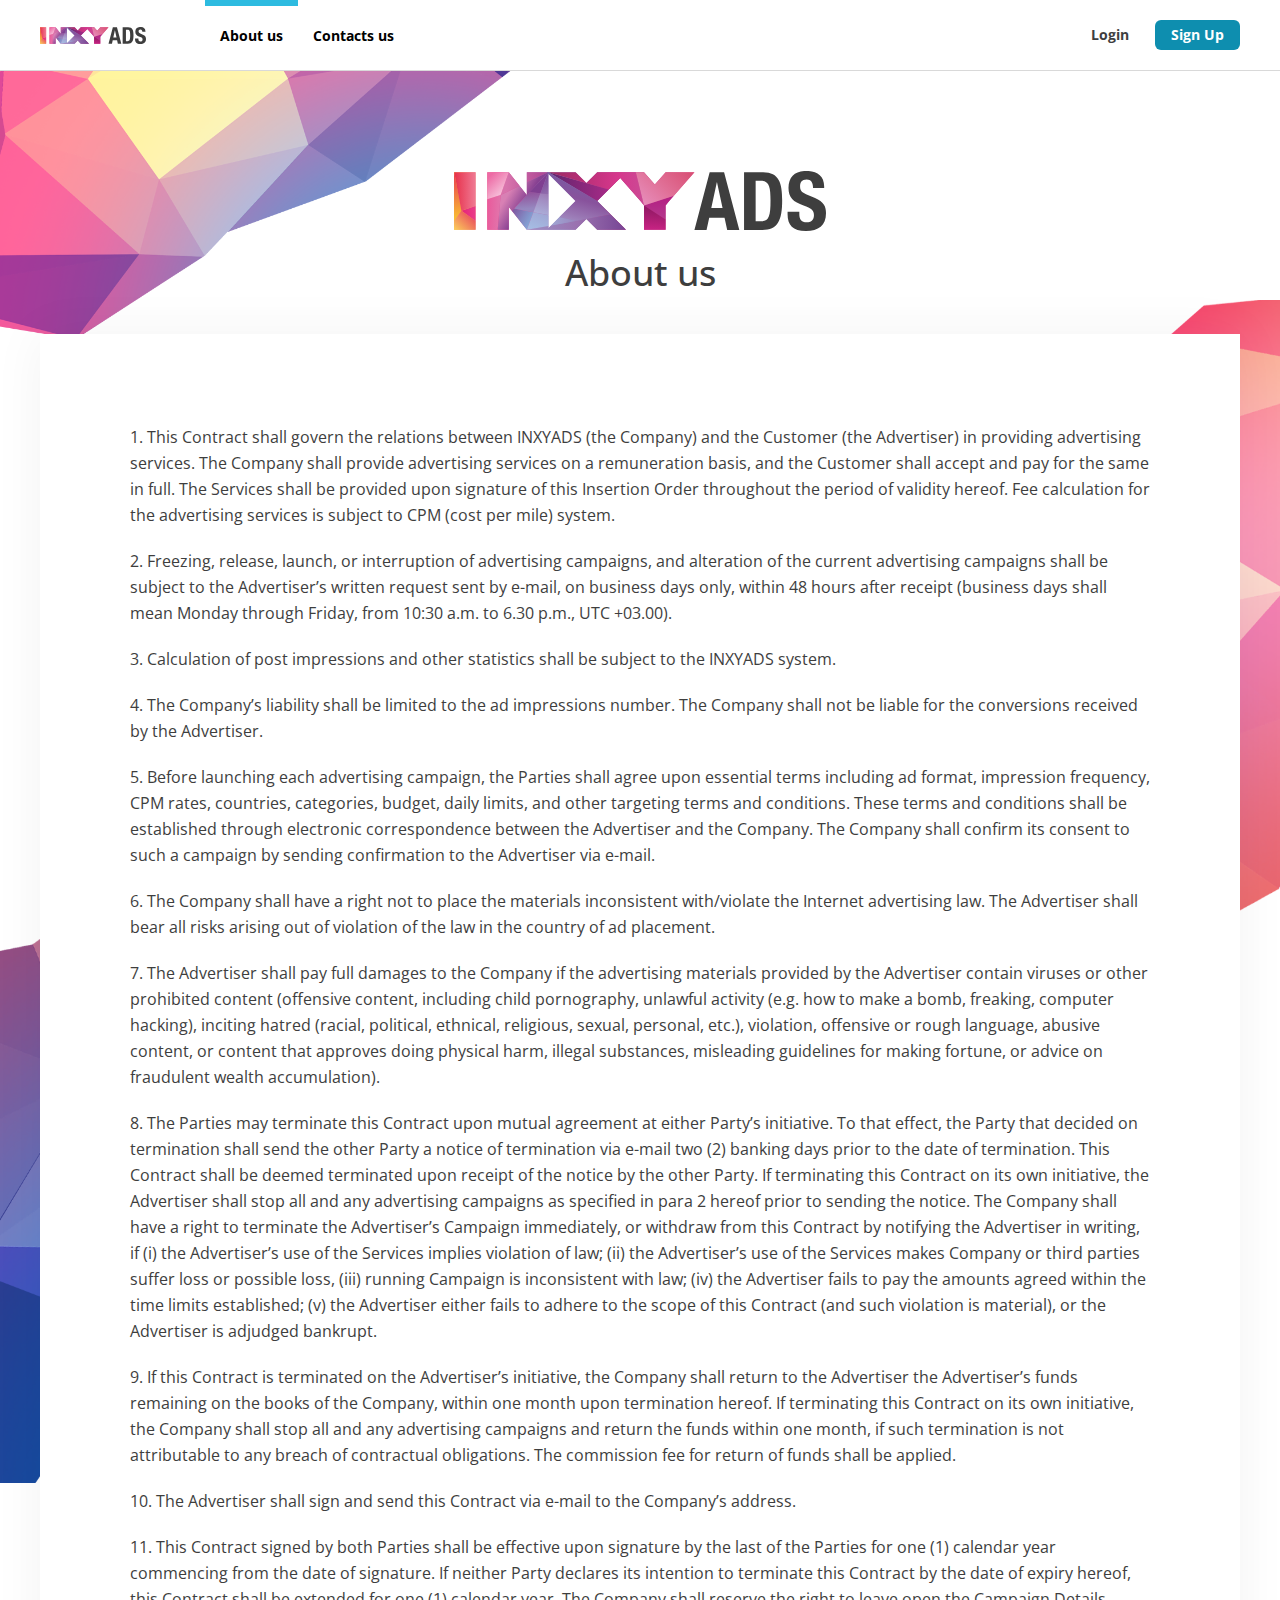
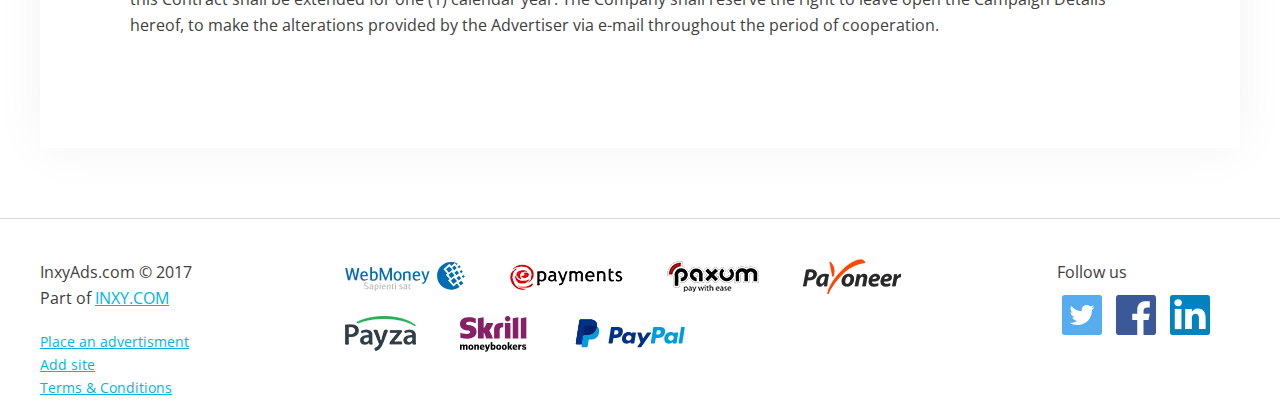
==== commit 6320fc8e: "11-09" ====
--- a/docs/about.html
+++ b/docs/about.html
@@ -76,21 +76,21 @@
           </div>
           <div class="col lg-7 order-lg-2 order-xs-1">
             <ul class="payments">
-              <li><img src="img/-e-webmoney.png" alt=""></li>
-              <li><img src="img/-e-epayments.png" alt=""></li>
-              <li><img src="img/-e-paxum.png" alt=""></li>
-              <li><img src="img/-e-payoneer.png" alt=""></li>
-              <li><img src="img/-e-payza.png" alt=""></li>
-              <li><img src="img/-e-skrill.png" alt=""></li>
-              <li><img src="img/-e-paypal.png" alt=""></li>
+              <li><img src="img/-e-webmoney.svg" alt=""></li>
+              <li><img src="img/-e-epayments.png" srcset="img/-e-epayments@2x.png 2x" alt=""></li>
+              <li><img src="img/-e-paxum.png" srcset="img/-e-paxum@2x.png 2x" alt=""></li>
+              <li><img src="img/-e-payoneer.png" srcset="img/-e-payoneer@2x.png 2x" alt=""></li>
+              <li><img src="img/-e-payza.png" srcset="img/-e-payza@2x.png 2x" alt=""></li>
+              <li><img src="img/-e-skrill.svg" alt=""></li>
+              <li><img src="img/-e-paypal.svg" alt=""></li>
             </ul>
           </div>
           <div class="col lg-2 order-lg-3 order-xs-3">
             <h3>Follow us</h3>
             <ul class="social">
-              <li><a href="https://twitter.com/InxyAds" target="_blank"><img src="img/-s-twitter.png" alt=""></a></li>
-              <li><a href="https://www.facebook.com/inxyads/" target="_blank"><img src="img/-s-facebook.png" alt=""></a></li>
-              <li><a href="https://www.linkedin.com/in/inxy-ads-b35271147/" target="_blank"><img src="img/-s-linkedin.png" alt=""></a></li>
+              <li><a href="https://twitter.com/InxyAds" target="_blank"><img src="img/ic_twitter.svg" alt=""></a></li>
+              <li><a href="https://www.facebook.com/inxyads/" target="_blank"><img src="img/ic_facebook.svg" alt=""></a></li>
+              <li><a href="https://www.linkedin.com/in/inxy-ads-b35271147/" target="_blank"><img src="img/ic_linkedin.svg" alt=""></a></li>
             </ul>
           </div>
         </div>
@@ -121,12 +121,12 @@
         </div>
         <div class="dialog__form--checkbox">
           <input type="checkbox" name="advertiser-terms" required id="advertiser-terms">
-          <label for="advertiser-terms"></label><span>
-             I have read <a href="terms.html" target="_blank">terms and conditions</a><br>and I agree with it</span>
+          <label for="advertiser-terms"><span>
+               I have read <a href="terms.html" target="_blank">terms and conditions</a><br>and I agree with it</span></label>
         </div>
         <div class="dialog__form--checkbox">
           <input type="checkbox" name="advertiser-news" id="advertiser-news">
-          <label for="advertiser-news"></label><span>I want to receive emails about discounts and news of Inxy ADS. Once per month.</span>
+          <label for="advertiser-news"><span>I want to receive emails about discounts and news of Inxy ADS. Once per month.</span></label>
         </div>
         <div class="dialog__form--row controls">
           <button class="btn btn__blue" type="submit">Sign Up</button>
@@ -197,12 +197,12 @@
         </div>
         <div class="dialog__form--checkbox">
           <input type="checkbox" name="advertiser-terms" required id="advertiser-terms">
-          <label for="advertiser-terms"></label><span>
-             I have read <a href="terms.html" target="_blank">terms and conditions</a><br>and I agree with it</span>
+          <label for="advertiser-terms"><span>
+               I have read <a href="terms.html" target="_blank">terms and conditions</a><br>and I agree with it</span></label>
         </div>
         <div class="dialog__form--checkbox">
           <input type="checkbox" name="advertiser-news" id="advertiser-news">
-          <label for="advertiser-news"></label><span>I want to receive emails about discounts and news of Inxy ADS. Once per month.</span>
+          <label for="advertiser-news"><span>I want to receive emails about discounts and news of Inxy ADS. Once per month.</span></label>
         </div>
         <div class="dialog__form--row controls">
           <button class="btn btn__blue" type="submit">Sign Up</button>
--- a/docs/css/styles.css
+++ b/docs/css/styles.css
@@ -1,3 +1,3 @@
-html{font-family:sans-serif;-ms-text-size-adjust:100%;-webkit-text-size-adjust:100%}body{margin:0}*,:after,:before{outline:none;-webkit-box-sizing:border-box;box-sizing:border-box;-webkit-font-smoothing:antialiased;-moz-osx-font-smoothing:grayscale}article,aside,details,figcaption,figure,footer,header,hgroup,main,menu,nav,section,summary{display:block}audio,canvas,progress,video{display:inline-block;vertical-align:baseline}audio:not([controls]){display:none;height:0}[hidden],template{display:none}a{background-color:transparent}a.nice-select.open,a:active,a:hover{outline:0}abbr[title]{border-bottom:1px dotted}b,strong{font-weight:bold}dfn{font-style:italic}h1{font-size:2em;margin:0.67em 0}mark{background:#ff0;color:#000}small{font-size:80%}sub,sup{font-size:75%;line-height:0;position:relative;vertical-align:baseline}sup{top:-0.5em}sub{bottom:-0.25em}img{border:0}svg:not(:root){overflow:hidden}figure{margin:1em 40px}hr{-webkit-box-sizing:content-box;box-sizing:content-box;height:0}pre{overflow:auto}code,kbd,pre,samp{font-family:monospace, monospace;font-size:1em}button,input,optgroup,select,textarea{color:inherit;font:inherit;margin:0}button{overflow:visible}button,select{text-transform:none}button,html input[type=button],input[type=reset],input[type=submit]{-webkit-appearance:button;cursor:pointer}button[disabled],html input[disabled]{cursor:default}button::-moz-focus-inner,input::-moz-focus-inner{border:0;padding:0}input{line-height:normal}input[type=checkbox],input[type=radio]{-webkit-box-sizing:border-box;box-sizing:border-box;padding:0}input[type=number]::-webkit-inner-spin-button,input[type=number]::-webkit-outer-spin-button{height:auto}input[type=search]{-webkit-appearance:textfield}input[type=search]::-webkit-search-cancel-button,input[type=search]::-webkit-search-decoration{-webkit-appearance:none}fieldset{border:1px solid #c0c0c0;margin:0 2px;padding:0.35em 0.625em 0.75em}legend{border:0;padding:0}textarea{overflow:auto}optgroup{font-weight:bold}table{border-collapse:collapse;border-spacing:0}td,th{padding:0}@font-face{font-family:'FontAwesome';src:url("../fonts/fontawesome-webfont.eot?v=4.7.0");src:url("../fonts/fontawesome-webfont.eot?#iefix&v=4.7.0") format("embedded-opentype"), url("../fonts/fontawesome-webfont.woff2?v=4.7.0") format("woff2"), url("../fonts/fontawesome-webfont.woff?v=4.7.0") format("woff"), url("../fonts/fontawesome-webfont.ttf?v=4.7.0") format("truetype"), url("../fonts/fontawesome-webfont.svg?v=4.7.0#fontawesomeregular") format("svg");font-weight:normal;font-style:normal}.fa{display:inline-block;font-family:'FontAwesome';font-weight:normal;font-style:normal;line-height:1;font-size:inherit;text-rendering:auto;-webkit-font-smoothing:antialiased;-moz-osx-font-smoothing:grayscale}.fa-lg{font-size:1.33333333em;line-height:0.75em;vertical-align:-15%}.fa-2x{font-size:2em}.fa-3x{font-size:3em}.fa-4x{font-size:4em}.fa-5x{font-size:5em}.fa-fw{width:1.28571429em;text-align:center}.fa-ul{padding-left:0;margin-left:2.14285714em;list-style-type:none}.fa-ul>li{position:relative}.fa-li{position:absolute;left:-2.14285714em;width:2.14285714em;top:0.14285714em;text-align:center}.fa-li.fa-lg{left:-1.85714286em}.fa-border{padding:.2em .25em .15em;border:solid 0.08em #eeeeee;border-radius:.1em}.fa-pull-left{float:left}.fa-pull-right{float:right}.fa.fa-pull-left{margin-right:.3em}.fa.fa-pull-right{margin-left:.3em}.pull-right{float:right}.pull-left{float:left}.fa.pull-left{margin-right:.3em}.fa.pull-right{margin-left:.3em}.fa-spin{-webkit-animation:fa-spin 2s infinite linear;animation:fa-spin 2s infinite linear}.fa-pulse{-webkit-animation:fa-spin 1s infinite steps(8);animation:fa-spin 1s infinite steps(8)}@-webkit-keyframes fa-spin{0%{-webkit-transform:rotate(0deg);transform:rotate(0deg)}to{-webkit-transform:rotate(359deg);transform:rotate(359deg)}}@keyframes fa-spin{0%{-webkit-transform:rotate(0deg);transform:rotate(0deg)}to{-webkit-transform:rotate(359deg);transform:rotate(359deg)}}.fa-rotate-90{-ms-filter:"progid:DXImageTransform.Microsoft.BasicImage(rotation=1)";-webkit-transform:rotate(90deg);-ms-transform:rotate(90deg);transform:rotate(90deg)}.fa-rotate-180{-ms-filter:"progid:DXImageTransform.Microsoft.BasicImage(rotation=2)";-webkit-transform:rotate(180deg);-ms-transform:rotate(180deg);transform:rotate(180deg)}.fa-rotate-270{-ms-filter:"progid:DXImageTransform.Microsoft.BasicImage(rotation=3)";-webkit-transform:rotate(270deg);-ms-transform:rotate(270deg);transform:rotate(270deg)}.fa-flip-horizontal{-ms-filter:"progid:DXImageTransform.Microsoft.BasicImage(rotation=0, mirror=1)";-webkit-transform:scale(-1, 1);-ms-transform:scale(-1, 1);transform:scale(-1, 1)}.fa-flip-vertical{-ms-filter:"progid:DXImageTransform.Microsoft.BasicImage(rotation=2, mirror=1)";-webkit-transform:scale(1, -1);-ms-transform:scale(1, -1);transform:scale(1, -1)}:root .fa-flip-horizontal,:root .fa-flip-vertical,:root .fa-rotate-90,:root .fa-rotate-180,:root .fa-rotate-270{-webkit-filter:none;filter:none}.fa-stack{position:relative;display:inline-block;width:2em;height:2em;line-height:2em;vertical-align:middle}.fa-stack-1x,.fa-stack-2x{position:absolute;left:0;width:100%;text-align:center}.fa-stack-1x{line-height:inherit}.fa-stack-2x{font-size:2em}.fa-inverse{color:#ffffff}.fa-glass:before{content:"\f000"}.fa-music:before{content:"\f001"}.fa-search:before{content:"\f002"}.fa-envelope-o:before{content:"\f003"}.fa-heart:before{content:"\f004"}.fa-star:before{content:"\f005"}.fa-star-o:before{content:"\f006"}.fa-user:before{content:"\f007"}.fa-film:before{content:"\f008"}.fa-th-large:before{content:"\f009"}.fa-th:before{content:"\f00a"}.fa-th-list:before{content:"\f00b"}.fa-check:before{content:"\f00c"}.fa-close:before,.fa-remove:before,.fa-times:before{content:"\f00d"}.fa-search-plus:before{content:"\f00e"}.fa-search-minus:before{content:"\f010"}.fa-power-off:before{content:"\f011"}.fa-signal:before{content:"\f012"}.fa-cog:before,.fa-gear:before{content:"\f013"}.fa-trash-o:before{content:"\f014"}.fa-home:before{content:"\f015"}.fa-file-o:before{content:"\f016"}.fa-clock-o:before{content:"\f017"}.fa-road:before{content:"\f018"}.fa-download:before{content:"\f019"}.fa-arrow-circle-o-down:before{content:"\f01a"}.fa-arrow-circle-o-up:before{content:"\f01b"}.fa-inbox:before{content:"\f01c"}.fa-play-circle-o:before{content:"\f01d"}.fa-repeat:before,.fa-rotate-right:before{content:"\f01e"}.fa-refresh:before{content:"\f021"}.fa-list-alt:before{content:"\f022"}.fa-lock:before{content:"\f023"}.fa-flag:before{content:"\f024"}.fa-headphones:before{content:"\f025"}.fa-volume-off:before{content:"\f026"}.fa-volume-down:before{content:"\f027"}.fa-volume-up:before{content:"\f028"}.fa-qrcode:before{content:"\f029"}.fa-barcode:before{content:"\f02a"}.fa-tag:before{content:"\f02b"}.fa-tags:before{content:"\f02c"}.fa-book:before{content:"\f02d"}.fa-bookmark:before{content:"\f02e"}.fa-print:before{content:"\f02f"}.fa-camera:before{content:"\f030"}.fa-font:before{content:"\f031"}.fa-bold:before{content:"\f032"}.fa-italic:before{content:"\f033"}.fa-text-height:before{content:"\f034"}.fa-text-width:before{content:"\f035"}.fa-align-left:before{content:"\f036"}.fa-align-center:before{content:"\f037"}.fa-align-right:before{content:"\f038"}.fa-align-justify:before{content:"\f039"}.fa-list:before{content:"\f03a"}.fa-dedent:before,.fa-outdent:before{content:"\f03b"}.fa-indent:before{content:"\f03c"}.fa-video-camera:before{content:"\f03d"}.fa-image:before,.fa-photo:before,.fa-picture-o:before{content:"\f03e"}.fa-pencil:before{content:"\f040"}.fa-map-marker:before{content:"\f041"}.fa-adjust:before{content:"\f042"}.fa-tint:before{content:"\f043"}.fa-edit:before,.fa-pencil-square-o:before{content:"\f044"}.fa-share-square-o:before{content:"\f045"}.fa-check-square-o:before{content:"\f046"}.fa-arrows:before{content:"\f047"}.fa-step-backward:before{content:"\f048"}.fa-fast-backward:before{content:"\f049"}.fa-backward:before{content:"\f04a"}.fa-play:before{content:"\f04b"}.fa-pause:before{content:"\f04c"}.fa-stop:before{content:"\f04d"}.fa-forward:before{content:"\f04e"}.fa-fast-forward:before{content:"\f050"}.fa-step-forward:before{content:"\f051"}.fa-eject:before{content:"\f052"}.fa-chevron-left:before{content:"\f053"}.fa-chevron-right:before{content:"\f054"}.fa-plus-circle:before{content:"\f055"}.fa-minus-circle:before{content:"\f056"}.fa-times-circle:before{content:"\f057"}.fa-check-circle:before{content:"\f058"}.fa-question-circle:before{content:"\f059"}.fa-info-circle:before{content:"\f05a"}.fa-crosshairs:before{content:"\f05b"}.fa-times-circle-o:before{content:"\f05c"}.fa-check-circle-o:before{content:"\f05d"}.fa-ban:before{content:"\f05e"}.fa-arrow-left:before{content:"\f060"}.fa-arrow-right:before{content:"\f061"}.fa-arrow-up:before{content:"\f062"}.fa-arrow-down:before{content:"\f063"}.fa-mail-forward:before,.fa-share:before{content:"\f064"}.fa-expand:before{content:"\f065"}.fa-compress:before{content:"\f066"}.fa-plus:before{content:"\f067"}.fa-minus:before{content:"\f068"}.fa-asterisk:before{content:"\f069"}.fa-exclamation-circle:before{content:"\f06a"}.fa-gift:before{content:"\f06b"}.fa-leaf:before{content:"\f06c"}.fa-fire:before{content:"\f06d"}.fa-eye:before{content:"\f06e"}.fa-eye-slash:before{content:"\f070"}.fa-exclamation-triangle:before,.fa-warning:before{content:"\f071"}.fa-plane:before{content:"\f072"}.fa-calendar:before{content:"\f073"}.fa-random:before{content:"\f074"}.fa-comment:before{content:"\f075"}.fa-magnet:before{content:"\f076"}.fa-chevron-up:before{content:"\f077"}.fa-chevron-down:before{content:"\f078"}.fa-retweet:before{content:"\f079"}.fa-shopping-cart:before{content:"\f07a"}.fa-folder:before{content:"\f07b"}.fa-folder-open:before{content:"\f07c"}.fa-arrows-v:before{content:"\f07d"}.fa-arrows-h:before{content:"\f07e"}.fa-bar-chart-o:before,.fa-bar-chart:before{content:"\f080"}.fa-twitter-square:before{content:"\f081"}.fa-facebook-square:before{content:"\f082"}.fa-camera-retro:before{content:"\f083"}.fa-key:before{content:"\f084"}.fa-cogs:before,.fa-gears:before{content:"\f085"}.fa-comments:before{content:"\f086"}.fa-thumbs-o-up:before{content:"\f087"}.fa-thumbs-o-down:before{content:"\f088"}.fa-star-half:before{content:"\f089"}.fa-heart-o:before{content:"\f08a"}.fa-sign-out:before{content:"\f08b"}.fa-linkedin-square:before{content:"\f08c"}.fa-thumb-tack:before{content:"\f08d"}.fa-external-link:before{content:"\f08e"}.fa-sign-in:before{content:"\f090"}.fa-trophy:before{content:"\f091"}.fa-github-square:before{content:"\f092"}.fa-upload:before{content:"\f093"}.fa-lemon-o:before{content:"\f094"}.fa-phone:before{content:"\f095"}.fa-square-o:before{content:"\f096"}.fa-bookmark-o:before{content:"\f097"}.fa-phone-square:before{content:"\f098"}.fa-twitter:before{content:"\f099"}.fa-facebook-f:before,.fa-facebook:before{content:"\f09a"}.fa-github:before{content:"\f09b"}.fa-unlock:before{content:"\f09c"}.fa-credit-card:before{content:"\f09d"}.fa-feed:before,.fa-rss:before{content:"\f09e"}.fa-hdd-o:before{content:"\f0a0"}.fa-bullhorn:before{content:"\f0a1"}.fa-bell:before{content:"\f0f3"}.fa-certificate:before{content:"\f0a3"}.fa-hand-o-right:before{content:"\f0a4"}.fa-hand-o-left:before{content:"\f0a5"}.fa-hand-o-up:before{content:"\f0a6"}.fa-hand-o-down:before{content:"\f0a7"}.fa-arrow-circle-left:before{content:"\f0a8"}.fa-arrow-circle-right:before{content:"\f0a9"}.fa-arrow-circle-up:before{content:"\f0aa"}.fa-arrow-circle-down:before{content:"\f0ab"}.fa-globe:before{content:"\f0ac"}.fa-wrench:before{content:"\f0ad"}.fa-tasks:before{content:"\f0ae"}.fa-filter:before{content:"\f0b0"}.fa-briefcase:before{content:"\f0b1"}.fa-arrows-alt:before{content:"\f0b2"}.fa-group:before,.fa-users:before{content:"\f0c0"}.fa-chain:before,.fa-link:before{content:"\f0c1"}.fa-cloud:before{content:"\f0c2"}.fa-flask:before{content:"\f0c3"}.fa-cut:before,.fa-scissors:before{content:"\f0c4"}.fa-copy:before,.fa-files-o:before{content:"\f0c5"}.fa-paperclip:before{content:"\f0c6"}.fa-floppy-o:before,.fa-save:before{content:"\f0c7"}.fa-square:before{content:"\f0c8"}.fa-bars:before,.fa-navicon:before,.fa-reorder:before{content:"\f0c9"}.fa-list-ul:before{content:"\f0ca"}.fa-list-ol:before{content:"\f0cb"}.fa-strikethrough:before{content:"\f0cc"}.fa-underline:before{content:"\f0cd"}.fa-table:before{content:"\f0ce"}.fa-magic:before{content:"\f0d0"}.fa-truck:before{content:"\f0d1"}.fa-pinterest:before{content:"\f0d2"}.fa-pinterest-square:before{content:"\f0d3"}.fa-google-plus-square:before{content:"\f0d4"}.fa-google-plus:before{content:"\f0d5"}.fa-money:before{content:"\f0d6"}.fa-caret-down:before{content:"\f0d7"}.fa-caret-up:before{content:"\f0d8"}.fa-caret-left:before{content:"\f0d9"}.fa-caret-right:before{content:"\f0da"}.fa-columns:before{content:"\f0db"}.fa-sort:before,.fa-unsorted:before{content:"\f0dc"}.fa-sort-desc:before,.fa-sort-down:before{content:"\f0dd"}.fa-sort-asc:before,.fa-sort-up:before{content:"\f0de"}.fa-envelope:before{content:"\f0e0"}.fa-linkedin:before{content:"\f0e1"}.fa-rotate-left:before,.fa-undo:before{content:"\f0e2"}.fa-gavel:before,.fa-legal:before{content:"\f0e3"}.fa-dashboard:before,.fa-tachometer:before{content:"\f0e4"}.fa-comment-o:before{content:"\f0e5"}.fa-comments-o:before{content:"\f0e6"}.fa-bolt:before,.fa-flash:before{content:"\f0e7"}.fa-sitemap:before{content:"\f0e8"}.fa-umbrella:before{content:"\f0e9"}.fa-clipboard:before,.fa-paste:before{content:"\f0ea"}.fa-lightbulb-o:before{content:"\f0eb"}.fa-exchange:before{content:"\f0ec"}.fa-cloud-download:before{content:"\f0ed"}.fa-cloud-upload:before{content:"\f0ee"}.fa-user-md:before{content:"\f0f0"}.fa-stethoscope:before{content:"\f0f1"}.fa-suitcase:before{content:"\f0f2"}.fa-bell-o:before{content:"\f0a2"}.fa-coffee:before{content:"\f0f4"}.fa-cutlery:before{content:"\f0f5"}.fa-file-text-o:before{content:"\f0f6"}.fa-building-o:before{content:"\f0f7"}.fa-hospital-o:before{content:"\f0f8"}.fa-ambulance:before{content:"\f0f9"}.fa-medkit:before{content:"\f0fa"}.fa-fighter-jet:before{content:"\f0fb"}.fa-beer:before{content:"\f0fc"}.fa-h-square:before{content:"\f0fd"}.fa-plus-square:before{content:"\f0fe"}.fa-angle-double-left:before{content:"\f100"}.fa-angle-double-right:before{content:"\f101"}.fa-angle-double-up:before{content:"\f102"}.fa-angle-double-down:before{content:"\f103"}.fa-angle-left:before{content:"\f104"}.fa-angle-right:before{content:"\f105"}.fa-angle-up:before{content:"\f106"}.fa-angle-down:before{content:"\f107"}.fa-desktop:before{content:"\f108"}.fa-laptop:before{content:"\f109"}.fa-tablet:before{content:"\f10a"}.fa-mobile-phone:before,.fa-mobile:before{content:"\f10b"}.fa-circle-o:before{content:"\f10c"}.fa-quote-left:before{content:"\f10d"}.fa-quote-right:before{content:"\f10e"}.fa-spinner:before{content:"\f110"}.fa-circle:before{content:"\f111"}.fa-mail-reply:before,.fa-reply:before{content:"\f112"}.fa-github-alt:before{content:"\f113"}.fa-folder-o:before{content:"\f114"}.fa-folder-open-o:before{content:"\f115"}.fa-smile-o:before{content:"\f118"}.fa-frown-o:before{content:"\f119"}.fa-meh-o:before{content:"\f11a"}.fa-gamepad:before{content:"\f11b"}.fa-keyboard-o:before{content:"\f11c"}.fa-flag-o:before{content:"\f11d"}.fa-flag-checkered:before{content:"\f11e"}.fa-terminal:before{content:"\f120"}.fa-code:before{content:"\f121"}.fa-mail-reply-all:before,.fa-reply-all:before{content:"\f122"}.fa-star-half-empty:before,.fa-star-half-full:before,.fa-star-half-o:before{content:"\f123"}.fa-location-arrow:before{content:"\f124"}.fa-crop:before{content:"\f125"}.fa-code-fork:before{content:"\f126"}.fa-chain-broken:before,.fa-unlink:before{content:"\f127"}.fa-question:before{content:"\f128"}.fa-info:before{content:"\f129"}.fa-exclamation:before{content:"\f12a"}.fa-superscript:before{content:"\f12b"}.fa-subscript:before{content:"\f12c"}.fa-eraser:before{content:"\f12d"}.fa-puzzle-piece:before{content:"\f12e"}.fa-microphone:before{content:"\f130"}.fa-microphone-slash:before{content:"\f131"}.fa-shield:before{content:"\f132"}.fa-calendar-o:before{content:"\f133"}.fa-fire-extinguisher:before{content:"\f134"}.fa-rocket:before{content:"\f135"}.fa-maxcdn:before{content:"\f136"}.fa-chevron-circle-left:before{content:"\f137"}.fa-chevron-circle-right:before{content:"\f138"}.fa-chevron-circle-up:before{content:"\f139"}.fa-chevron-circle-down:before{content:"\f13a"}.fa-html5:before{content:"\f13b"}.fa-css3:before{content:"\f13c"}.fa-anchor:before{content:"\f13d"}.fa-unlock-alt:before{content:"\f13e"}.fa-bullseye:before{content:"\f140"}.fa-ellipsis-h:before{content:"\f141"}.fa-ellipsis-v:before{content:"\f142"}.fa-rss-square:before{content:"\f143"}.fa-play-circle:before{content:"\f144"}.fa-ticket:before{content:"\f145"}.fa-minus-square:before{content:"\f146"}.fa-minus-square-o:before{content:"\f147"}.fa-level-up:before{content:"\f148"}.fa-level-down:before{content:"\f149"}.fa-check-square:before{content:"\f14a"}.fa-pencil-square:before{content:"\f14b"}.fa-external-link-square:before{content:"\f14c"}.fa-share-square:before{content:"\f14d"}.fa-compass:before{content:"\f14e"}.fa-caret-square-o-down:before,.fa-toggle-down:before{content:"\f150"}.fa-caret-square-o-up:before,.fa-toggle-up:before{content:"\f151"}.fa-caret-square-o-right:before,.fa-toggle-right:before{content:"\f152"}.fa-eur:before,.fa-euro:before{content:"\f153"}.fa-gbp:before{content:"\f154"}.fa-dollar:before,.fa-usd:before{content:"\f155"}.fa-inr:before,.fa-rupee:before{content:"\f156"}.fa-cny:before,.fa-jpy:before,.fa-rmb:before,.fa-yen:before{content:"\f157"}.fa-rouble:before,.fa-rub:before,.fa-ruble:before{content:"\f158"}.fa-krw:before,.fa-won:before{content:"\f159"}.fa-bitcoin:before,.fa-btc:before{content:"\f15a"}.fa-file:before{content:"\f15b"}.fa-file-text:before{content:"\f15c"}.fa-sort-alpha-asc:before{content:"\f15d"}.fa-sort-alpha-desc:before{content:"\f15e"}.fa-sort-amount-asc:before{content:"\f160"}.fa-sort-amount-desc:before{content:"\f161"}.fa-sort-numeric-asc:before{content:"\f162"}.fa-sort-numeric-desc:before{content:"\f163"}.fa-thumbs-up:before{content:"\f164"}.fa-thumbs-down:before{content:"\f165"}.fa-youtube-square:before{content:"\f166"}.fa-youtube:before{content:"\f167"}.fa-xing:before{content:"\f168"}.fa-xing-square:before{content:"\f169"}.fa-youtube-play:before{content:"\f16a"}.fa-dropbox:before{content:"\f16b"}.fa-stack-overflow:before{content:"\f16c"}.fa-instagram:before{content:"\f16d"}.fa-flickr:before{content:"\f16e"}.fa-adn:before{content:"\f170"}.fa-bitbucket:before{content:"\f171"}.fa-bitbucket-square:before{content:"\f172"}.fa-tumblr:before{content:"\f173"}.fa-tumblr-square:before{content:"\f174"}.fa-long-arrow-down:before{content:"\f175"}.fa-long-arrow-up:before{content:"\f176"}.fa-long-arrow-left:before{content:"\f177"}.fa-long-arrow-right:before{content:"\f178"}.fa-apple:before{content:"\f179"}.fa-windows:before{content:"\f17a"}.fa-android:before{content:"\f17b"}.fa-linux:before{content:"\f17c"}.fa-dribbble:before{content:"\f17d"}.fa-skype:before{content:"\f17e"}.fa-foursquare:before{content:"\f180"}.fa-trello:before{content:"\f181"}.fa-female:before{content:"\f182"}.fa-male:before{content:"\f183"}.fa-gittip:before,.fa-gratipay:before{content:"\f184"}.fa-sun-o:before{content:"\f185"}.fa-moon-o:before{content:"\f186"}.fa-archive:before{content:"\f187"}.fa-bug:before{content:"\f188"}.fa-vk:before{content:"\f189"}.fa-weibo:before{content:"\f18a"}.fa-renren:before{content:"\f18b"}.fa-pagelines:before{content:"\f18c"}.fa-stack-exchange:before{content:"\f18d"}.fa-arrow-circle-o-right:before{content:"\f18e"}.fa-arrow-circle-o-left:before{content:"\f190"}.fa-caret-square-o-left:before,.fa-toggle-left:before{content:"\f191"}.fa-dot-circle-o:before{content:"\f192"}.fa-wheelchair:before{content:"\f193"}.fa-vimeo-square:before{content:"\f194"}.fa-try:before,.fa-turkish-lira:before{content:"\f195"}.fa-plus-square-o:before{content:"\f196"}.fa-space-shuttle:before{content:"\f197"}.fa-slack:before{content:"\f198"}.fa-envelope-square:before{content:"\f199"}.fa-wordpress:before{content:"\f19a"}.fa-openid:before{content:"\f19b"}.fa-bank:before,.fa-institution:before,.fa-university:before{content:"\f19c"}.fa-graduation-cap:before,.fa-mortar-board:before{content:"\f19d"}.fa-yahoo:before{content:"\f19e"}.fa-google:before{content:"\f1a0"}.fa-reddit:before{content:"\f1a1"}.fa-reddit-square:before{content:"\f1a2"}.fa-stumbleupon-circle:before{content:"\f1a3"}.fa-stumbleupon:before{content:"\f1a4"}.fa-delicious:before{content:"\f1a5"}.fa-digg:before{content:"\f1a6"}.fa-pied-piper-pp:before{content:"\f1a7"}.fa-pied-piper-alt:before{content:"\f1a8"}.fa-drupal:before{content:"\f1a9"}.fa-joomla:before{content:"\f1aa"}.fa-language:before{content:"\f1ab"}.fa-fax:before{content:"\f1ac"}.fa-building:before{content:"\f1ad"}.fa-child:before{content:"\f1ae"}.fa-paw:before{content:"\f1b0"}.fa-spoon:before{content:"\f1b1"}.fa-cube:before{content:"\f1b2"}.fa-cubes:before{content:"\f1b3"}.fa-behance:before{content:"\f1b4"}.fa-behance-square:before{content:"\f1b5"}.fa-steam:before{content:"\f1b6"}.fa-steam-square:before{content:"\f1b7"}.fa-recycle:before{content:"\f1b8"}.fa-automobile:before,.fa-car:before{content:"\f1b9"}.fa-cab:before,.fa-taxi:before{content:"\f1ba"}.fa-tree:before{content:"\f1bb"}.fa-spotify:before{content:"\f1bc"}.fa-deviantart:before{content:"\f1bd"}.fa-soundcloud:before{content:"\f1be"}.fa-database:before{content:"\f1c0"}.fa-file-pdf-o:before{content:"\f1c1"}.fa-file-word-o:before{content:"\f1c2"}.fa-file-excel-o:before{content:"\f1c3"}.fa-file-powerpoint-o:before{content:"\f1c4"}.fa-file-image-o:before,.fa-file-photo-o:before,.fa-file-picture-o:before{content:"\f1c5"}.fa-file-archive-o:before,.fa-file-zip-o:before{content:"\f1c6"}.fa-file-audio-o:before,.fa-file-sound-o:before{content:"\f1c7"}.fa-file-movie-o:before,.fa-file-video-o:before{content:"\f1c8"}.fa-file-code-o:before{content:"\f1c9"}.fa-vine:before{content:"\f1ca"}.fa-codepen:before{content:"\f1cb"}.fa-jsfiddle:before{content:"\f1cc"}.fa-life-bouy:before,.fa-life-buoy:before,.fa-life-ring:before,.fa-life-saver:before,.fa-support:before{content:"\f1cd"}.fa-circle-o-notch:before{content:"\f1ce"}.fa-ra:before,.fa-rebel:before,.fa-resistance:before{content:"\f1d0"}.fa-empire:before,.fa-ge:before{content:"\f1d1"}.fa-git-square:before{content:"\f1d2"}.fa-git:before{content:"\f1d3"}.fa-hacker-news:before,.fa-y-combinator-square:before,.fa-yc-square:before{content:"\f1d4"}.fa-tencent-weibo:before{content:"\f1d5"}.fa-qq:before{content:"\f1d6"}.fa-wechat:before,.fa-weixin:before{content:"\f1d7"}.fa-paper-plane:before,.fa-send:before{content:"\f1d8"}.fa-paper-plane-o:before,.fa-send-o:before{content:"\f1d9"}.fa-history:before{content:"\f1da"}.fa-circle-thin:before{content:"\f1db"}.fa-header:before{content:"\f1dc"}.fa-paragraph:before{content:"\f1dd"}.fa-sliders:before{content:"\f1de"}.fa-share-alt:before{content:"\f1e0"}.fa-share-alt-square:before{content:"\f1e1"}.fa-bomb:before{content:"\f1e2"}.fa-futbol-o:before,.fa-soccer-ball-o:before{content:"\f1e3"}.fa-tty:before{content:"\f1e4"}.fa-binoculars:before{content:"\f1e5"}.fa-plug:before{content:"\f1e6"}.fa-slideshare:before{content:"\f1e7"}.fa-twitch:before{content:"\f1e8"}.fa-yelp:before{content:"\f1e9"}.fa-newspaper-o:before{content:"\f1ea"}.fa-wifi:before{content:"\f1eb"}.fa-calculator:before{content:"\f1ec"}.fa-paypal:before{content:"\f1ed"}.fa-google-wallet:before{content:"\f1ee"}.fa-cc-visa:before{content:"\f1f0"}.fa-cc-mastercard:before{content:"\f1f1"}.fa-cc-discover:before{content:"\f1f2"}.fa-cc-amex:before{content:"\f1f3"}.fa-cc-paypal:before{content:"\f1f4"}.fa-cc-stripe:before{content:"\f1f5"}.fa-bell-slash:before{content:"\f1f6"}.fa-bell-slash-o:before{content:"\f1f7"}.fa-trash:before{content:"\f1f8"}.fa-copyright:before{content:"\f1f9"}.fa-at:before{content:"\f1fa"}.fa-eyedropper:before{content:"\f1fb"}.fa-paint-brush:before{content:"\f1fc"}.fa-birthday-cake:before{content:"\f1fd"}.fa-area-chart:before{content:"\f1fe"}.fa-pie-chart:before{content:"\f200"}.fa-line-chart:before{content:"\f201"}.fa-lastfm:before{content:"\f202"}.fa-lastfm-square:before{content:"\f203"}.fa-toggle-off:before{content:"\f204"}.fa-toggle-on:before{content:"\f205"}.fa-bicycle:before{content:"\f206"}.fa-bus:before{content:"\f207"}.fa-ioxhost:before{content:"\f208"}.fa-angellist:before{content:"\f209"}.fa-cc:before{content:"\f20a"}.fa-ils:before,.fa-shekel:before,.fa-sheqel:before{content:"\f20b"}.fa-meanpath:before{content:"\f20c"}.fa-buysellads:before{content:"\f20d"}.fa-connectdevelop:before{content:"\f20e"}.fa-dashcube:before{content:"\f210"}.fa-forumbee:before{content:"\f211"}.fa-leanpub:before{content:"\f212"}.fa-sellsy:before{content:"\f213"}.fa-shirtsinbulk:before{content:"\f214"}.fa-simplybuilt:before{content:"\f215"}.fa-skyatlas:before{content:"\f216"}.fa-cart-plus:before{content:"\f217"}.fa-cart-arrow-down:before{content:"\f218"}.fa-diamond:before{content:"\f219"}.fa-ship:before{content:"\f21a"}.fa-user-secret:before{content:"\f21b"}.fa-motorcycle:before{content:"\f21c"}.fa-street-view:before{content:"\f21d"}.fa-heartbeat:before{content:"\f21e"}.fa-venus:before{content:"\f221"}.fa-mars:before{content:"\f222"}.fa-mercury:before{content:"\f223"}.fa-intersex:before,.fa-transgender:before{content:"\f224"}.fa-transgender-alt:before{content:"\f225"}.fa-venus-double:before{content:"\f226"}.fa-mars-double:before{content:"\f227"}.fa-venus-mars:before{content:"\f228"}.fa-mars-stroke:before{content:"\f229"}.fa-mars-stroke-v:before{content:"\f22a"}.fa-mars-stroke-h:before{content:"\f22b"}.fa-neuter:before{content:"\f22c"}.fa-genderless:before{content:"\f22d"}.fa-facebook-official:before{content:"\f230"}.fa-pinterest-p:before{content:"\f231"}.fa-whatsapp:before{content:"\f232"}.fa-server:before{content:"\f233"}.fa-user-plus:before{content:"\f234"}.fa-user-times:before{content:"\f235"}.fa-bed:before,.fa-hotel:before{content:"\f236"}.fa-viacoin:before{content:"\f237"}.fa-train:before{content:"\f238"}.fa-subway:before{content:"\f239"}.fa-medium:before{content:"\f23a"}.fa-y-combinator:before,.fa-yc:before{content:"\f23b"}.fa-optin-monster:before{content:"\f23c"}.fa-opencart:before{content:"\f23d"}.fa-expeditedssl:before{content:"\f23e"}.fa-battery-4:before,.fa-battery-full:before,.fa-battery:before{content:"\f240"}.fa-battery-3:before,.fa-battery-three-quarters:before{content:"\f241"}.fa-battery-2:before,.fa-battery-half:before{content:"\f242"}.fa-battery-1:before,.fa-battery-quarter:before{content:"\f243"}.fa-battery-0:before,.fa-battery-empty:before{content:"\f244"}.fa-mouse-pointer:before{content:"\f245"}.fa-i-cursor:before{content:"\f246"}.fa-object-group:before{content:"\f247"}.fa-object-ungroup:before{content:"\f248"}.fa-sticky-note:before{content:"\f249"}.fa-sticky-note-o:before{content:"\f24a"}.fa-cc-jcb:before{content:"\f24b"}.fa-cc-diners-club:before{content:"\f24c"}.fa-clone:before{content:"\f24d"}.fa-balance-scale:before{content:"\f24e"}.fa-hourglass-o:before{content:"\f250"}.fa-hourglass-1:before,.fa-hourglass-start:before{content:"\f251"}.fa-hourglass-2:before,.fa-hourglass-half:before{content:"\f252"}.fa-hourglass-3:before,.fa-hourglass-end:before{content:"\f253"}.fa-hourglass:before{content:"\f254"}.fa-hand-grab-o:before,.fa-hand-rock-o:before{content:"\f255"}.fa-hand-paper-o:before,.fa-hand-stop-o:before{content:"\f256"}.fa-hand-scissors-o:before{content:"\f257"}.fa-hand-lizard-o:before{content:"\f258"}.fa-hand-spock-o:before{content:"\f259"}.fa-hand-pointer-o:before{content:"\f25a"}.fa-hand-peace-o:before{content:"\f25b"}.fa-trademark:before{content:"\f25c"}.fa-registered:before{content:"\f25d"}.fa-creative-commons:before{content:"\f25e"}.fa-gg:before{content:"\f260"}.fa-gg-circle:before{content:"\f261"}.fa-tripadvisor:before{content:"\f262"}.fa-odnoklassniki:before{content:"\f263"}.fa-odnoklassniki-square:before{content:"\f264"}.fa-get-pocket:before{content:"\f265"}.fa-wikipedia-w:before{content:"\f266"}.fa-safari:before{content:"\f267"}.fa-chrome:before{content:"\f268"}.fa-firefox:before{content:"\f269"}.fa-opera:before{content:"\f26a"}.fa-internet-explorer:before{content:"\f26b"}.fa-television:before,.fa-tv:before{content:"\f26c"}.fa-contao:before{content:"\f26d"}.fa-500px:before{content:"\f26e"}.fa-amazon:before{content:"\f270"}.fa-calendar-plus-o:before{content:"\f271"}.fa-calendar-minus-o:before{content:"\f272"}.fa-calendar-times-o:before{content:"\f273"}.fa-calendar-check-o:before{content:"\f274"}.fa-industry:before{content:"\f275"}.fa-map-pin:before{content:"\f276"}.fa-map-signs:before{content:"\f277"}.fa-map-o:before{content:"\f278"}.fa-map:before{content:"\f279"}.fa-commenting:before{content:"\f27a"}.fa-commenting-o:before{content:"\f27b"}.fa-houzz:before{content:"\f27c"}.fa-vimeo:before{content:"\f27d"}.fa-black-tie:before{content:"\f27e"}.fa-fonticons:before{content:"\f280"}.fa-reddit-alien:before{content:"\f281"}.fa-edge:before{content:"\f282"}.fa-credit-card-alt:before{content:"\f283"}.fa-codiepie:before{content:"\f284"}.fa-modx:before{content:"\f285"}.fa-fort-awesome:before{content:"\f286"}.fa-usb:before{content:"\f287"}.fa-product-hunt:before{content:"\f288"}.fa-mixcloud:before{content:"\f289"}.fa-scribd:before{content:"\f28a"}.fa-pause-circle:before{content:"\f28b"}.fa-pause-circle-o:before{content:"\f28c"}.fa-stop-circle:before{content:"\f28d"}.fa-stop-circle-o:before{content:"\f28e"}.fa-shopping-bag:before{content:"\f290"}.fa-shopping-basket:before{content:"\f291"}.fa-hashtag:before{content:"\f292"}.fa-bluetooth:before{content:"\f293"}.fa-bluetooth-b:before{content:"\f294"}.fa-percent:before{content:"\f295"}.fa-gitlab:before{content:"\f296"}.fa-wpbeginner:before{content:"\f297"}.fa-wpforms:before{content:"\f298"}.fa-envira:before{content:"\f299"}.fa-universal-access:before{content:"\f29a"}.fa-wheelchair-alt:before{content:"\f29b"}.fa-question-circle-o:before{content:"\f29c"}.fa-blind:before{content:"\f29d"}.fa-audio-description:before{content:"\f29e"}.fa-volume-control-phone:before{content:"\f2a0"}.fa-braille:before{content:"\f2a1"}.fa-assistive-listening-systems:before{content:"\f2a2"}.fa-american-sign-language-interpreting:before,.fa-asl-interpreting:before{content:"\f2a3"}.fa-deaf:before,.fa-deafness:before,.fa-hard-of-hearing:before{content:"\f2a4"}.fa-glide:before{content:"\f2a5"}.fa-glide-g:before{content:"\f2a6"}.fa-sign-language:before,.fa-signing:before{content:"\f2a7"}.fa-low-vision:before{content:"\f2a8"}.fa-viadeo:before{content:"\f2a9"}.fa-viadeo-square:before{content:"\f2aa"}.fa-snapchat:before{content:"\f2ab"}.fa-snapchat-ghost:before{content:"\f2ac"}.fa-snapchat-square:before{content:"\f2ad"}.fa-pied-piper:before{content:"\f2ae"}.fa-first-order:before{content:"\f2b0"}.fa-yoast:before{content:"\f2b1"}.fa-themeisle:before{content:"\f2b2"}.fa-google-plus-circle:before,.fa-google-plus-official:before{content:"\f2b3"}.fa-fa:before,.fa-font-awesome:before{content:"\f2b4"}.fa-handshake-o:before{content:"\f2b5"}.fa-envelope-open:before{content:"\f2b6"}.fa-envelope-open-o:before{content:"\f2b7"}.fa-linode:before{content:"\f2b8"}.fa-address-book:before{content:"\f2b9"}.fa-address-book-o:before{content:"\f2ba"}.fa-address-card:before,.fa-vcard:before{content:"\f2bb"}.fa-address-card-o:before,.fa-vcard-o:before{content:"\f2bc"}.fa-user-circle:before{content:"\f2bd"}.fa-user-circle-o:before{content:"\f2be"}.fa-user-o:before{content:"\f2c0"}.fa-id-badge:before{content:"\f2c1"}.fa-drivers-license:before,.fa-id-card:before{content:"\f2c2"}.fa-drivers-license-o:before,.fa-id-card-o:before{content:"\f2c3"}.fa-quora:before{content:"\f2c4"}.fa-free-code-camp:before{content:"\f2c5"}.fa-telegram:before{content:"\f2c6"}.fa-thermometer-4:before,.fa-thermometer-full:before,.fa-thermometer:before{content:"\f2c7"}.fa-thermometer-3:before,.fa-thermometer-three-quarters:before{content:"\f2c8"}.fa-thermometer-2:before,.fa-thermometer-half:before{content:"\f2c9"}.fa-thermometer-1:before,.fa-thermometer-quarter:before{content:"\f2ca"}.fa-thermometer-0:before,.fa-thermometer-empty:before{content:"\f2cb"}.fa-shower:before{content:"\f2cc"}.fa-bath:before,.fa-bathtub:before,.fa-s15:before{content:"\f2cd"}.fa-podcast:before{content:"\f2ce"}.fa-window-maximize:before{content:"\f2d0"}.fa-window-minimize:before{content:"\f2d1"}.fa-window-restore:before{content:"\f2d2"}.fa-times-rectangle:before,.fa-window-close:before{content:"\f2d3"}.fa-times-rectangle-o:before,.fa-window-close-o:before{content:"\f2d4"}.fa-bandcamp:before{content:"\f2d5"}.fa-grav:before{content:"\f2d6"}.fa-etsy:before{content:"\f2d7"}.fa-imdb:before{content:"\f2d8"}.fa-ravelry:before{content:"\f2d9"}.fa-eercast:before{content:"\f2da"}.fa-microchip:before{content:"\f2db"}.fa-snowflake-o:before{content:"\f2dc"}.fa-superpowers:before{content:"\f2dd"}.fa-wpexplorer:before{content:"\f2de"}.fa-meetup:before{content:"\f2e0"}.sr-only{position:absolute;width:1px;height:1px;padding:0;margin:-1px;overflow:hidden;clip:rect(0, 0, 0, 0);border:0}.sr-only-focusable.nice-select.open,.sr-only-focusable:active,.sr-only-focusable:focus{position:static;width:auto;height:auto;margin:0;overflow:visible;clip:auto}.container{margin:0 auto;padding:0 10px;width:100%;-webkit-box-sizing:border-box;box-sizing:border-box}@media only screen and (min-width:700px){.container{width:680px}}@media only screen and (min-width:1000px){.container{width:980px}}@media only screen and (min-width:1240px){.container{width:1220px}}.row{margin-left:-10px;margin-right:-10px;display:-webkit-box;display:-webkit-flex;display:-ms-flexbox;display:flex;-webkit-flex-wrap:wrap;-ms-flex-wrap:wrap;flex-wrap:wrap}.row.column{-webkit-box-orient:vertical;-webkit-box-direction:normal;-webkit-flex-direction:column;-ms-flex-direction:column;flex-direction:column}.row.start{-webkit-box-pack:start;-webkit-justify-content:flex-start;-ms-flex-pack:start;justify-content:flex-start}.row.center{-webkit-box-pack:center;-webkit-justify-content:center;-ms-flex-pack:center;justify-content:center}.row.around{-webkit-justify-content:space-around;-ms-flex-pack:distribute;justify-content:space-around}.row.between{-webkit-box-pack:justify;-webkit-justify-content:space-between;-ms-flex-pack:justify;justify-content:space-between}.row.end{-webkit-box-pack:end;-webkit-justify-content:flex-end;-ms-flex-pack:end;justify-content:flex-end}.row.top{-webkit-box-align:start;-webkit-align-items:flex-start;-ms-flex-align:start;align-items:flex-start}.row.middle{-webkit-box-align:center;-webkit-align-items:center;-ms-flex-align:center;align-items:center}.row.bottom{-webkit-box-align:end;-webkit-align-items:flex-end;-ms-flex-align:end;align-items:flex-end}.row.nowrap{-webkit-flex-wrap:nowrap;-ms-flex-wrap:nowrap;flex-wrap:nowrap}.col{padding:0 10px;margin:0;width:100%;-webkit-box-flex:0;-webkit-flex:none;-ms-flex:none;flex:none}.col.xs-1{max-width:8.33333%}.col.xs-2{max-width:16.66667%}.col.xs-3{max-width:25%}.col.xs-4{max-width:33.33333%}.col.xs-5{max-width:41.66667%}.col.xs-6{max-width:50%}.col.xs-7{max-width:58.33333%}.col.xs-8{max-width:66.66667%}.col.xs-9{max-width:75%}.col.xs-10{max-width:83.33333%}.col.xs-11{max-width:91.66667%}.col.xs-12{max-width:100%}.col.order-xs-1{-webkit-box-ordinal-group:2;-webkit-order:1;-ms-flex-order:1;order:1}.col.order-xs-2{-webkit-box-ordinal-group:3;-webkit-order:2;-ms-flex-order:2;order:2}.col.order-xs-3{-webkit-box-ordinal-group:4;-webkit-order:3;-ms-flex-order:3;order:3}.col.order-xs-4{-webkit-box-ordinal-group:5;-webkit-order:4;-ms-flex-order:4;order:4}.col.order-xs-5{-webkit-box-ordinal-group:6;-webkit-order:5;-ms-flex-order:5;order:5}.col.order-xs-6{-webkit-box-ordinal-group:7;-webkit-order:6;-ms-flex-order:6;order:6}.col.order-xs-7{-webkit-box-ordinal-group:8;-webkit-order:7;-ms-flex-order:7;order:7}.col.order-xs-8{-webkit-box-ordinal-group:9;-webkit-order:8;-ms-flex-order:8;order:8}.col.order-xs-9{-webkit-box-ordinal-group:10;-webkit-order:9;-ms-flex-order:9;order:9}.col.order-xs-10{-webkit-box-ordinal-group:11;-webkit-order:10;-ms-flex-order:10;order:10}.col.order-xs-11{-webkit-box-ordinal-group:12;-webkit-order:11;-ms-flex-order:11;order:11}.col.order-xs-12{-webkit-box-ordinal-group:13;-webkit-order:12;-ms-flex-order:12;order:12}.col.offset-xs-1{margin-left:8.33333%}.col.offset-xs-2{margin-left:16.66667%}.col.offset-xs-3{margin-left:25%}.col.offset-xs-4{margin-left:33.33333%}.col.offset-xs-5{margin-left:41.66667%}.col.offset-xs-6{margin-left:50%}.col.offset-xs-7{margin-left:58.33333%}.col.offset-xs-8{margin-left:66.66667%}.col.offset-xs-9{margin-left:75%}.col.offset-xs-10{margin-left:83.33333%}.col.offset-xs-11{margin-left:91.66667%}.col.offset-xs-12{margin-left:100%}@media only screen and (min-width:700px){.col.sm-1{width:8.33333%}.col.sm-2{width:16.66667%}.col.sm-3{width:25%}.col.sm-4{width:33.33333%}.col.sm-5{width:41.66667%}.col.sm-6{width:50%}.col.sm-7{width:58.33333%}.col.sm-8{width:66.66667%}.col.sm-9{width:75%}.col.sm-10{width:83.33333%}.col.sm-11{width:91.66667%}.col.sm-12{width:100%}.col.order-sm-1{-webkit-box-ordinal-group:2;-webkit-order:1;-ms-flex-order:1;order:1}.col.order-sm-2{-webkit-box-ordinal-group:3;-webkit-order:2;-ms-flex-order:2;order:2}.col.order-sm-3{-webkit-box-ordinal-group:4;-webkit-order:3;-ms-flex-order:3;order:3}.col.order-sm-4{-webkit-box-ordinal-group:5;-webkit-order:4;-ms-flex-order:4;order:4}.col.order-sm-5{-webkit-box-ordinal-group:6;-webkit-order:5;-ms-flex-order:5;order:5}.col.order-sm-6{-webkit-box-ordinal-group:7;-webkit-order:6;-ms-flex-order:6;order:6}.col.order-sm-7{-webkit-box-ordinal-group:8;-webkit-order:7;-ms-flex-order:7;order:7}.col.order-sm-8{-webkit-box-ordinal-group:9;-webkit-order:8;-ms-flex-order:8;order:8}.col.order-sm-9{-webkit-box-ordinal-group:10;-webkit-order:9;-ms-flex-order:9;order:9}.col.order-sm-10{-webkit-box-ordinal-group:11;-webkit-order:10;-ms-flex-order:10;order:10}.col.order-sm-11{-webkit-box-ordinal-group:12;-webkit-order:11;-ms-flex-order:11;order:11}.col.order-sm-12{-webkit-box-ordinal-group:13;-webkit-order:12;-ms-flex-order:12;order:12}.col.offset-sm-1{margin-left:8.33333%}.col.offset-sm-2{margin-left:16.66667%}.col.offset-sm-3{margin-left:25%}.col.offset-sm-4{margin-left:33.33333%}.col.offset-sm-5{margin-left:41.66667%}.col.offset-sm-6{margin-left:50%}.col.offset-sm-7{margin-left:58.33333%}.col.offset-sm-8{margin-left:66.66667%}.col.offset-sm-9{margin-left:75%}.col.offset-sm-10{margin-left:83.33333%}.col.offset-sm-11{margin-left:91.66667%}.col.offset-sm-12{margin-left:100%}}@media only screen and (min-width:1000px){.col.md-1{width:8.33333%}.col.md-2{width:16.66667%}.col.md-3{width:25%}.col.md-4{width:33.33333%}.col.md-5{width:41.66667%}.col.md-6{width:50%}.col.md-7{width:58.33333%}.col.md-8{width:66.66667%}.col.md-9{width:75%}.col.md-10{width:83.33333%}.col.md-11{width:91.66667%}.col.md-12{width:100%}.col.order-md-1{-webkit-box-ordinal-group:2;-webkit-order:1;-ms-flex-order:1;order:1}.col.order-md-2{-webkit-box-ordinal-group:3;-webkit-order:2;-ms-flex-order:2;order:2}.col.order-md-3{-webkit-box-ordinal-group:4;-webkit-order:3;-ms-flex-order:3;order:3}.col.order-md-4{-webkit-box-ordinal-group:5;-webkit-order:4;-ms-flex-order:4;order:4}.col.order-md-5{-webkit-box-ordinal-group:6;-webkit-order:5;-ms-flex-order:5;order:5}.col.order-md-6{-webkit-box-ordinal-group:7;-webkit-order:6;-ms-flex-order:6;order:6}.col.order-md-7{-webkit-box-ordinal-group:8;-webkit-order:7;-ms-flex-order:7;order:7}.col.order-md-8{-webkit-box-ordinal-group:9;-webkit-order:8;-ms-flex-order:8;order:8}.col.order-md-9{-webkit-box-ordinal-group:10;-webkit-order:9;-ms-flex-order:9;order:9}.col.order-md-10{-webkit-box-ordinal-group:11;-webkit-order:10;-ms-flex-order:10;order:10}.col.order-md-11{-webkit-box-ordinal-group:12;-webkit-order:11;-ms-flex-order:11;order:11}.col.order-md-12{-webkit-box-ordinal-group:13;-webkit-order:12;-ms-flex-order:12;order:12}.col.offset-md-1{margin-left:8.33333%}.col.offset-md-2{margin-left:16.66667%}.col.offset-md-3{margin-left:25%}.col.offset-md-4{margin-left:33.33333%}.col.offset-md-5{margin-left:41.66667%}.col.offset-md-6{margin-left:50%}.col.offset-md-7{margin-left:58.33333%}.col.offset-md-8{margin-left:66.66667%}.col.offset-md-9{margin-left:75%}.col.offset-md-10{margin-left:83.33333%}.col.offset-md-11{margin-left:91.66667%}.col.offset-md-12{margin-left:100%}}@media only screen and (min-width:1240px){.col.lg-1{width:8.33333%}.col.lg-2{width:16.66667%}.col.lg-3{width:25%}.col.lg-4{width:33.33333%}.col.lg-5{width:41.66667%}.col.lg-6{width:50%}.col.lg-7{width:58.33333%}.col.lg-8{width:66.66667%}.col.lg-9{width:75%}.col.lg-10{width:83.33333%}.col.lg-11{width:91.66667%}.col.lg-12{width:100%}.col.order-lg-1{-webkit-box-ordinal-group:2;-webkit-order:1;-ms-flex-order:1;order:1}.col.order-lg-2{-webkit-box-ordinal-group:3;-webkit-order:2;-ms-flex-order:2;order:2}.col.order-lg-3{-webkit-box-ordinal-group:4;-webkit-order:3;-ms-flex-order:3;order:3}.col.order-lg-4{-webkit-box-ordinal-group:5;-webkit-order:4;-ms-flex-order:4;order:4}.col.order-lg-5{-webkit-box-ordinal-group:6;-webkit-order:5;-ms-flex-order:5;order:5}.col.order-lg-6{-webkit-box-ordinal-group:7;-webkit-order:6;-ms-flex-order:6;order:6}.col.order-lg-7{-webkit-box-ordinal-group:8;-webkit-order:7;-ms-flex-order:7;order:7}.col.order-lg-8{-webkit-box-ordinal-group:9;-webkit-order:8;-ms-flex-order:8;order:8}.col.order-lg-9{-webkit-box-ordinal-group:10;-webkit-order:9;-ms-flex-order:9;order:9}.col.order-lg-10{-webkit-box-ordinal-group:11;-webkit-order:10;-ms-flex-order:10;order:10}.col.order-lg-11{-webkit-box-ordinal-group:12;-webkit-order:11;-ms-flex-order:11;order:11}.col.order-lg-12{-webkit-box-ordinal-group:13;-webkit-order:12;-ms-flex-order:12;order:12}.col.offset-lg-1{margin-left:8.33333%}.col.offset-lg-2{margin-left:16.66667%}.col.offset-lg-3{margin-left:25%}.col.offset-lg-4{margin-left:33.33333%}.col.offset-lg-5{margin-left:41.66667%}.col.offset-lg-6{margin-left:50%}.col.offset-lg-7{margin-left:58.33333%}.col.offset-lg-8{margin-left:66.66667%}.col.offset-lg-9{margin-left:75%}.col.offset-lg-10{margin-left:83.33333%}.col.offset-lg-11{margin-left:91.66667%}.col.offset-lg-12{margin-left:100%}}body{font-family:"Open Sans", sans-serif;font-size:16px;line-height:1.625;color:#3e3e3e;background-color:#fff;text-rendering:auto;-webkit-font-smoothing:antialiased;-moz-osx-font-smoothing:grayscale;background-image:url(../img/bg-1.png), url(../img/bg-2.png);background-repeat:no-repeat;background-size:40%, 100%;background-position:left 70px, center 300px;min-height:100vh;display:-webkit-box;display:-webkit-flex;display:-ms-flexbox;display:flex;-webkit-box-orient:vertical;-webkit-box-direction:normal;-webkit-flex-direction:column;-ms-flex-direction:column;flex-direction:column}body .maincontent{-webkit-box-flex:1;-webkit-flex:1;-ms-flex:1;flex:1}@media only screen and (max-width:999px){body{font-size:14px}}@media only screen and (max-width:699px){body{min-width:320px;background-size:40%, cover;background-position:left 70px, center center;overflow-x:hidden}}.b__pad{padding-bottom:30px}.t__center{text-align:center}a,button{-webkit-transition:.3s ease-in-out;-o-transition:.3s ease-in-out;transition:.3s ease-in-out;cursor:pointer}a{color:#00b5e1;text-decoration:underline;color:#00b5e1}a:hover{text-decoration:none;color:#2fd6ff}a.nice-select.open:hover,a:hover:active{text-decoration:none;color:#008cae}.danger{color:#00b5e1!important}::-webkit-input-placeholder{color:inherit;opacity:.5;-webkit-transition:all 0.3s cubic-bezier(0.4, 0, 0.2, 1);-o-transition:all 0.3s cubic-bezier(0.4, 0, 0.2, 1);transition:all 0.3s cubic-bezier(0.4, 0, 0.2, 1)}::-moz-placeholder{color:inherit;opacity:.5;-webkit-transition:all 0.3s cubic-bezier(0.4, 0, 0.2, 1);-o-transition:all 0.3s cubic-bezier(0.4, 0, 0.2, 1);transition:all 0.3s cubic-bezier(0.4, 0, 0.2, 1)}:-moz-placeholder{color:inherit;opacity:.5;-webkit-transition:all 0.3s cubic-bezier(0.4, 0, 0.2, 1);-o-transition:all 0.3s cubic-bezier(0.4, 0, 0.2, 1);transition:all 0.3s cubic-bezier(0.4, 0, 0.2, 1)}:-ms-input-placeholder{color:inherit;opacity:.5;-webkit-transition:all 0.3s cubic-bezier(0.4, 0, 0.2, 1);-o-transition:all 0.3s cubic-bezier(0.4, 0, 0.2, 1);transition:all 0.3s cubic-bezier(0.4, 0, 0.2, 1)}:focus::-webkit-input-placeholder{opacity:0}:focus::-moz-placeholder{opacity:0}:focus:-moz-placeholder{opacity:0}:focus:-ms-input-placeholder{opacity:0}.btn{display:-webkit-inline-box!important;display:-webkit-inline-flex!important;display:-ms-inline-flexbox!important;display:inline-flex!important;-webkit-box-align:center;-webkit-align-items:center;-ms-flex-align:center;align-items:center;-webkit-justify-content:space-around;-ms-flex-pack:distribute;justify-content:space-around;text-align:center;line-height:1;text-decoration:none;font-weight:400;margin:0;padding:8px 16px;white-space:nowrap;cursor:pointer;-webkit-user-select:none;-moz-user-select:none;-ms-user-select:none;user-select:none;border:none;border-radius:6px;-webkit-transition:.3s ease-in-out;-o-transition:.3s ease-in-out;transition:.3s ease-in-out;color:#00b5e1}.btn:hover{color:#2fd6ff}.btn.nice-select.open:hover,.btn:hover:active{color:#008cae}.btn--block{width:100%;display:-webkit-box!important;display:-webkit-flex!important;display:-ms-flexbox!important;display:flex!important}.btn--large{padding:15px 30px;height:50px;min-width:180px}.btn__green{font-weight:600;background-color:#63b017;color:#fff}.btn__green:hover{color:#fff;background-color:#76c02d}.btn__green.nice-select.open:hover,.btn__green:hover:active{color:#fff;background-color:#3c7208}.btn__blue{font-weight:600;background-color:#0e8eaf;color:#fff}.btn__blue:hover{color:#fff;background-color:#2dbbe0}.btn__blue.nice-select.open:hover,.btn__blue:hover:active{color:#fff;background-color:#10687f}.btn__link{color:#3e3e3e;background-color:#fff}.btn__link:hover{color:#2fd6ff}.btn__link.nice-select.open:hover,.btn__link:hover:active{color:#008cae}.btn--group{display:-webkit-box;display:-webkit-flex;display:-ms-flexbox;display:flex;margin:0 0 40px}.btn--group>li{display:block;-webkit-box-flex:1;-webkit-flex:1;-ms-flex:1;flex:1}.btn--group>li>.btn{color:#0e8eaf;display:-webkit-box!important;display:-webkit-flex!important;display:-ms-flexbox!important;display:flex!important;border:1px solid #cfcfcf;border-radius:0;font-size:14px;line-height:20px;font-weight:600;padding:8px 40px;text-decoration:none;background-color:#fff;font-size:14px}.btn--group>li>.btn:hover{color:#0e8eaf;border:1px solid #cfcfcf;background-color:#ebfbff}.btn--group>li>.btn.nice-select.open:hover,.btn--group>li>.btn:hover:active{color:#0e8eaf;border:1px solid #cfcfcf;background-color:#cfecf4}.btn--group>li>.btn.active{border:1px solid #0e8eaf;background-color:#0e8eaf;color:#fff;text-decoration:none}.btn--group>li:first-child>.btn{border-radius:17px 0 0 17px}.btn--group>li:last-child>.btn{border-radius:0 17px 17px 0}nav ul{list-style:none;margin:0;padding:0}nav ul *{-webkit-user-select:none;-moz-user-select:none;-ms-user-select:none;user-select:none}.pagination{display:-webkit-box;display:-webkit-flex;display:-ms-flexbox;display:flex;-webkit-box-align:center;-webkit-align-items:center;-ms-flex-align:center;align-items:center;-webkit-box-pack:center;-webkit-justify-content:center;-ms-flex-pack:center;justify-content:center;padding-bottom:40px}.pagination li{display:block;padding:15px 0}.pagination li a,.pagination li span{display:block;background-color:#fff;color:#3e3e3e;border:1px solid #d6d5e7;border-left:none;padding:11px 0 9px;line-height:20px;text-align:center;width:40px;text-decoration:none;-webkit-user-select:none;-moz-user-select:none;-ms-user-select:none;user-select:none}.pagination li a:hover,.pagination li span:hover{background-color:#d6d5e7}.pagination li:first-child a,.pagination li:first-child span{border-radius:3px 0 0 3px;border-left:1px solid #d6d5e7}.pagination li:last-child a,.pagination li:last-child span{border-radius:0 3px 3px 0}.pagination li.active span{background-color:#3e3e3e;color:#fff}.pagination li.disabled a,.pagination li.disabled span{background-color:#fff;cursor:default}.fade{opacity:0;-webkit-transition:opacity .15s linear;-o-transition:opacity .15s linear;transition:opacity .15s linear}.fade.in{opacity:1}.tab-content .tab-pane{display:none}.tab-content .tab-pane.active{display:block}.collapse{opacity:0;overflow:hidden;height:0;-webkit-transition:.35s ease-in-out;-o-transition:.35s ease-in-out;transition:.35s ease-in-out}.collapse.in{opacity:1;height:auto}label.error{color:#f15555!important}input.error,textarea.error{color:#f15555;background-color:#fee;border-color:#f15555}h1{margin:20px 0;font-size:36px;line-height:1.2;font-weight:500}h1:first-child{margin-top:0}h2{margin:40px 0 20px;font-size:26px;line-height:1.2;font-weight:500}p{margin:0 0 15px}.page-header{text-align:center;padding-top:100px}.page-header h1{margin:0 0 40px;padding:0;font-size:36px}.page-header h1 img{display:block;height:60px;margin:0 auto 20px}.page-header h1 span{display:block}.page-header p{margin:50px 0 100px}.page-header p .btn{margin:0 10px}.page-header .features{margin-bottom:40px}.page-content{background-color:#fff;padding:90px;-webkit-box-shadow:0 0 50px 0 rgba(0, 0, 0, 0.05);box-shadow:0 0 50px 0 rgba(0, 0, 0, 0.05);margin-bottom:70px}.page-content ol{list-style-position:inside;margin:0;padding:0}.page-content ol li{margin:0 0 20px}.page-content dl{margin:0 0 2em}.page-content dl dt{font-weight:800;display:block;margin:0}.page-content dl dd{display:block;margin:0 0 20px}.page-content .payments{margin:0;list-style:none;padding:0}.page-content .payments li{display:inline-block;margin:0;margin-right:40px;margin-bottom:20px;vertical-align:middle;line-height:1}.page-content .payments li img{display:block}.page-content.contacts h1{margin:0 0 30px}.page-content.contacts h4{font-size:18px;margin:0 0 30px;font-weight:400}.page-content.contacts p{margin:0 0 30px}.page-content.contacts p span.phone{font-size:20px}.page-content.contacts .dialog__form--row label{text-align:right}.page-content.contacts .g-recaptcha{padding-left:80px;overflow:hidden}.page-content.contacts .g-recaptcha iframe{-webkit-transform:scale(0.97);-ms-transform:scale(0.97);transform:scale(0.97);-webkit-transform-origin:top left;-ms-transform-origin:top left;transform-origin:top left}.features h2{font-weight:800;font-size:44px;line-height:1;margin:0 0 10px}.features h2 small{display:inline-block;vertical-align:top;font-size:14px;font-weight:600;line-height:2em;margin-right:1em}.features p{margin:0}.social-follow .col{margin-bottom:20px}.social-follow h2{font-size:36px;font-weight:600;line-height:2.06}.payments-block{padding-top:50px;padding-bottom:30px}.green-block{position:relative;margin:30px -90px 70px;background-color:rgba(118, 192, 45, 0.1);color:#000;padding:50px 90px 30px}.green-block:before{display:block;content:'';position:absolute;top:-12px;left:170px;width:0;height:0;border-style:solid;border-width:0 12px 12px 12px;border-color:transparent transparent rgba(118, 192, 45, 0.1) transparent}.green-block_item{display:-webkit-box;display:-webkit-flex;display:-ms-flexbox;display:flex;-webkit-box-align:center;-webkit-align-items:center;-ms-flex-align:center;align-items:center}.green-block h2{font-weight:600;font-size:26px;margin-top:0}.green-block a{color:#000;text-decoration:underline}.green-block a:hover{text-decoration:none}.green-block .step{font-size:56px;font-weight:300;color:#76c02d;margin-right:10px}@media only screen and (max-width:1239px){.page-content{padding:50px;margin-bottom:50px}.features h2{font-size:36px}.social-follow{text-align:center}.green-block{margin:30px -50px 70px;padding:50px 50px 30px;font-size:14px}.green-block:before{left:125px}}@media only screen and (max-width:699px){h1{margin:20px 0;font-size:32px}h2{margin:20px 0;font-size:24px}.page-content{padding:20px;margin-bottom:20px}.page-header h1{font-size:18px}.page-header h1 img{max-width:80%}.page-header p{margin:20px 0 50px}.page-header p .btn{margin:0 0 30px}.social-follow .col:nth-child(2){display:none}.footer .payments li{margin:0 20px}.features h2{font-size:34px}.features h2 small{font-size:11px;margin-right:5px}.features p{margin:0 0 20px}.btn--group>li>.btn{font-size:12px;padding:8px}.page-content.contacts .g-recaptcha{padding-left:0}.page-content.contacts .g-recaptcha iframe{-webkit-transform:scale(0.86);-ms-transform:scale(0.86);transform:scale(0.86)}.page-content.contacts h1{margin:0 0 20px;padding-top:20px}.page-content.contacts .dialog__form--row label{text-align:left}.page-content .payments li{margin:0 10px 20px}}#twitter-widget-0{height:214px!important}.nice-select{-webkit-tap-highlight-color:transparent;background-color:#fff;border-radius:5px;border:solid 1px #d6d5e7;-webkit-box-sizing:border-box;box-sizing:border-box;clear:both;cursor:pointer;display:block;font-family:inherit;font-size:14px;font-weight:normal;height:42px;line-height:40px;outline:none;padding-left:10px;padding-right:22px;position:relative;text-align:left!important;-webkit-transition:all 0.2s ease-in-out;-o-transition:all 0.2s ease-in-out;transition:all 0.2s ease-in-out;-webkit-user-select:none;-moz-user-select:none;-ms-user-select:none;user-select:none;width:auto}.nice-select span{display:block;white-space:nowrap;overflow:hidden;-o-text-overflow:ellipsis;text-overflow:ellipsis}.nice-select:after{font-family:'FontAwesome';content:"\f0d7";display:block;position:absolute;right:10px;top:50%;-webkit-transform:translateY(-50%);-ms-transform:translateY(-50%);transform:translateY(-50%);-webkit-transition:all 0.15s ease-in-out;-o-transition:all 0.15s ease-in-out;transition:all 0.15s ease-in-out;color:#3e3e3e;font-size:24px}.nice-select.open:after{-webkit-transform:translateY(-50%) rotate(180deg);-ms-transform:translateY(-50%) rotate(180deg);transform:translateY(-50%) rotate(180deg)}.nice-select.open .list{opacity:1;pointer-events:auto;-webkit-transform:scale(1) translateY(0);-ms-transform:scale(1) translateY(0);transform:scale(1) translateY(0)}.nice-select.disabled{border-color:#ededed;color:#999;pointer-events:none}.nice-select.disabled:after{border-color:#cccccc}.nice-select.wide{width:100%}.nice-select.wide .list{left:0!important;right:0!important}.nice-select.right{float:right}.nice-select.right .list{left:auto;right:0}.nice-select.small{font-size:12px;height:36px;line-height:34px}.nice-select.small:after{height:4px;width:4px}.nice-select.small .option{line-height:34px;min-height:34px}.nice-select .list{background-color:#fff;border-radius:5px;-webkit-box-shadow:0 0 0 1px rgba(68, 68, 68, 0.11);box-shadow:0 0 0 1px rgba(68, 68, 68, 0.11);-webkit-box-sizing:border-box;box-sizing:border-box;margin-top:4px;opacity:0;overflow:hidden;padding:0;pointer-events:none;position:absolute;top:100%;left:-1px;right:-1px;-webkit-transform-origin:50% 0;-ms-transform-origin:50% 0;transform-origin:50% 0;-webkit-transform:scale(0.75) translateY(-21px);-ms-transform:scale(0.75) translateY(-21px);transform:scale(0.75) translateY(-21px);-webkit-transition:all 0.2s cubic-bezier(0.5, 0, 0, 1.25), opacity 0.15s ease-out;-o-transition:all 0.2s cubic-bezier(0.5, 0, 0, 1.25), opacity 0.15s ease-out;transition:all 0.2s cubic-bezier(0.5, 0, 0, 1.25), opacity 0.15s ease-out;z-index:9}.nice-select .list:hover .option:not(:hover){background-color:transparent}.nice-select .option{cursor:pointer;font-weight:400;line-height:40px;list-style:none;min-height:40px;outline:none;padding-left:10px;padding-right:10px;text-align:left;display:block;margin:0;width:100%;-webkit-transition:all 0.2s;-o-transition:all 0.2s;transition:all 0.2s}.nice-select .option.focus,.nice-select .option.selected.focus,.nice-select .option:hover{background-color:#2dbbe0;color:#fff}.nice-select .option.selected{color:#fff!important;background-color:#00b5e1!important}.nice-select .option.disabled{background-color:transparent;color:#999;cursor:default}.no-csspointerevents .nice-select .list{display:none}.no-csspointerevents .nice-select.open .list{display:block}.owl-carousel{display:none;width:100%;-webkit-tap-highlight-color:transparent;position:relative;z-index:1}.owl-carousel .owl-stage{position:relative;-ms-touch-action:pan-Y;-moz-backface-visibility:hidden}.owl-carousel .owl-stage:after{content:".";display:block;clear:both;visibility:hidden;line-height:0;height:0}.owl-carousel .owl-stage-outer{position:relative;overflow:hidden;-webkit-transform:translate3d(0px, 0px, 0px)}.owl-carousel .owl-item,.owl-carousel .owl-wrapper{-webkit-backface-visibility:hidden;-moz-backface-visibility:hidden;-ms-backface-visibility:hidden;-webkit-transform:translate3d(0, 0, 0);-moz-transform:translate3d(0, 0, 0);-ms-transform:translate3d(0, 0, 0)}.owl-carousel .owl-item{position:relative;min-height:1px;float:left;-webkit-backface-visibility:hidden;-webkit-tap-highlight-color:transparent;-webkit-touch-callout:none}.owl-carousel .owl-item img{display:block;width:100%}.owl-carousel .owl-dots.disabled,.owl-carousel .owl-nav.disabled{display:none}.owl-carousel .owl-dot,.owl-carousel .owl-nav .owl-next,.owl-carousel .owl-nav .owl-prev{cursor:pointer;cursor:hand;-webkit-user-select:none;-khtml-user-select:none;-moz-user-select:none;-ms-user-select:none;user-select:none}.owl-carousel.owl-loaded{display:block}.owl-carousel.owl-loading{opacity:0;display:block}.owl-carousel.owl-hidden{opacity:0}.owl-carousel.owl-refresh .owl-item{visibility:hidden}.owl-carousel.owl-drag .owl-item{-webkit-user-select:none;-moz-user-select:none;-ms-user-select:none;user-select:none}.owl-carousel.owl-grab{cursor:move;cursor:-webkit-grab;cursor:grab}.owl-carousel.owl-rtl{direction:rtl}.owl-carousel.owl-rtl .owl-item{float:right}.no-js .owl-carousel{display:block}.owl-carousel .animated{-webkit-animation-duration:1000ms;animation-duration:1000ms;-webkit-animation-fill-mode:both;animation-fill-mode:both}.owl-carousel .owl-animated-in{z-index:0}.owl-carousel .owl-animated-out{z-index:1}.owl-carousel .fadeOut{-webkit-animation-name:fadeOut;animation-name:fadeOut}@-webkit-keyframes fadeOut{0%{opacity:1}to{opacity:0}}@keyframes fadeOut{0%{opacity:1}to{opacity:0}}.owl-height{-webkit-transition:height 500ms ease-in-out;-o-transition:height 500ms ease-in-out;transition:height 500ms ease-in-out}.owl-carousel .owl-item .owl-lazy{opacity:0;-webkit-transition:opacity 400ms ease;-o-transition:opacity 400ms ease;transition:opacity 400ms ease}.owl-carousel .owl-item img.owl-lazy{-webkit-transform-style:preserve-3d;transform-style:preserve-3d}.owl-carousel .owl-video-wrapper{position:relative;height:100%;background:#000}.owl-carousel .owl-video-play-icon{position:absolute;height:80px;width:80px;left:50%;top:50%;margin-left:-40px;margin-top:-40px;background:url("owl.video.play.png") no-repeat;cursor:pointer;z-index:1;-webkit-backface-visibility:hidden;-webkit-transition:-webkit-transform 100ms ease;transition:-webkit-transform 100ms ease;-o-transition:transform 100ms ease;transition:transform 100ms ease;transition:transform 100ms ease, -webkit-transform 100ms ease}.owl-carousel .owl-video-play-icon:hover{-ms-transform:scale(1.3, 1.3);-webkit-transform:scale(1.3, 1.3);transform:scale(1.3, 1.3)}.owl-carousel .owl-video-playing .owl-video-play-icon,.owl-carousel .owl-video-playing .owl-video-tn{display:none}.owl-carousel .owl-video-tn{opacity:0;height:100%;background-position:center center;background-repeat:no-repeat;background-size:contain;-webkit-transition:opacity 400ms ease;-o-transition:opacity 400ms ease;transition:opacity 400ms ease}.owl-carousel .owl-video-frame{position:relative;z-index:1;height:100%;width:100%}.mfp-bg{top:0;left:0;width:100%;height:100%;z-index:1042;overflow:hidden;position:fixed;background:black;opacity:0.9}.mfp-wrap{top:0;left:0;width:100%;height:100%;z-index:1043;position:fixed;outline:none!important;-webkit-backface-visibility:hidden;backface-visibility:hidden}.mfp-container{text-align:center;position:absolute;width:100%;height:100%;left:0;top:0;padding:0 8px;-webkit-box-sizing:border-box;box-sizing:border-box}.mfp-container:before{content:'';display:inline-block;height:100%;vertical-align:middle}.mfp-align-top .mfp-container:before{display:none}.mfp-content{position:relative;display:inline-block;vertical-align:middle;margin:0 auto;text-align:left;z-index:1045}.mfp-ajax-holder .mfp-content,.mfp-inline-holder .mfp-content{width:100%;cursor:auto}.mfp-ajax-cur{cursor:progress}.mfp-zoom-out-cur,.mfp-zoom-out-cur .mfp-image-holder .mfp-close{cursor:-moz-zoom-out;cursor:-webkit-zoom-out;cursor:zoom-out}.mfp-zoom{cursor:pointer;cursor:-webkit-zoom-in;cursor:-moz-zoom-in;cursor:zoom-in}.mfp-auto-cursor .mfp-content{cursor:auto}.mfp-arrow,.mfp-close,.mfp-counter,.mfp-preloader{-webkit-user-select:none;-moz-user-select:none;-ms-user-select:none;user-select:none}.mfp-loading.mfp-figure{display:none}.mfp-hide{display:none!important}.mfp-preloader{color:#CCC;position:absolute;top:50%;width:auto;text-align:center;margin-top:-0.8em;left:8px;right:8px;z-index:1044}.mfp-preloader a{color:#CCC}.mfp-preloader a:hover{color:#FFF}.mfp-s-ready .mfp-preloader{display:none}.mfp-s-error .mfp-content{display:none}button.mfp-arrow,button.mfp-close{overflow:visible;cursor:pointer;background:transparent;border:0;-webkit-appearance:none;display:block;outline:none;padding:0;z-index:1046;-webkit-box-shadow:none;box-shadow:none;-ms-touch-action:manipulation;touch-action:manipulation}button::-moz-focus-inner{padding:0;border:0}.mfp-close{width:44px;height:44px;line-height:44px;position:absolute;right:0;top:0;text-decoration:none;text-align:center;opacity:0.65;padding:0 0 18px 10px;color:#FFF;font-style:normal;font-size:28px;font-family:Arial, Baskerville, monospace}.mfp-close:focus,.mfp-close:hover{opacity:1}.mfp-close.nice-select.open,.mfp-close:active{top:1px}.mfp-close-btn-in .mfp-close{color:#333}.mfp-iframe-holder .mfp-close,.mfp-image-holder .mfp-close{color:#FFF;right:-6px;text-align:right;padding-right:6px;width:100%}.mfp-counter{position:absolute;top:0;right:0;color:#CCC;font-size:12px;line-height:18px;white-space:nowrap}.mfp-arrow{position:absolute;opacity:0.65;margin:0;top:50%;margin-top:-55px;padding:0;width:90px;height:110px;-webkit-tap-highlight-color:transparent}.mfp-arrow.nice-select.open,.mfp-arrow:active{margin-top:-54px}.mfp-arrow:focus,.mfp-arrow:hover{opacity:1}.mfp-arrow:after,.mfp-arrow:before{content:'';display:block;width:0;height:0;position:absolute;left:0;top:0;margin-top:35px;margin-left:35px;border:medium inset transparent}.mfp-arrow:after{border-top-width:13px;border-bottom-width:13px;top:8px}.mfp-arrow:before{border-top-width:21px;border-bottom-width:21px;opacity:0.7}.mfp-arrow-left{left:0}.mfp-arrow-left:after{border-right:17px solid #FFF;margin-left:31px}.mfp-arrow-left:before{margin-left:25px;border-right:27px solid #3F3F3F}.mfp-arrow-right{right:0}.mfp-arrow-right:after{border-left:17px solid #FFF;margin-left:39px}.mfp-arrow-right:before{border-left:27px solid #3F3F3F}.mfp-iframe-holder{padding-top:40px;padding-bottom:40px}.mfp-iframe-holder .mfp-content{line-height:0;width:100%;max-width:900px}.mfp-iframe-holder .mfp-close{top:-40px}.mfp-iframe-scaler{width:100%;height:0;overflow:hidden;padding-top:56.25%}.mfp-iframe-scaler iframe{position:absolute;display:block;top:0;left:0;width:100%;height:100%;-webkit-box-shadow:0 0 8px rgba(0, 0, 0, 0.6);box-shadow:0 0 8px rgba(0, 0, 0, 0.6);background:#000}img.mfp-img{width:auto;max-width:100%;height:auto;display:block;line-height:0;-webkit-box-sizing:border-box;box-sizing:border-box;padding:40px 0 40px;margin:0 auto}.mfp-figure{line-height:0}.mfp-figure:after{content:'';position:absolute;left:0;top:40px;bottom:40px;display:block;right:0;width:auto;height:auto;z-index:-1;-webkit-box-shadow:0 0 8px rgba(0, 0, 0, 0.6);box-shadow:0 0 8px rgba(0, 0, 0, 0.6);background:#444}.mfp-figure small{color:#BDBDBD;display:block;font-size:12px;line-height:14px}.mfp-figure figure{margin:0}.mfp-bottom-bar{margin-top:-36px;position:absolute;top:100%;left:0;width:100%;cursor:auto}.mfp-title{text-align:left;line-height:18px;color:#F3F3F3;word-wrap:break-word;padding-right:36px}.mfp-image-holder .mfp-content{max-width:100%}.mfp-gallery .mfp-image-holder .mfp-figure{cursor:pointer}@media screen and (max-height:300px),screen and (max-width:800px) and (orientation:landscape){.mfp-img-mobile .mfp-image-holder{padding-left:0;padding-right:0}.mfp-img-mobile img.mfp-img{padding:0}.mfp-img-mobile .mfp-figure:after{top:0;bottom:0}.mfp-img-mobile .mfp-figure small{display:inline;margin-left:5px}.mfp-img-mobile .mfp-bottom-bar{background:rgba(0, 0, 0, 0.6);bottom:0;margin:0;top:auto;padding:3px 5px;position:fixed;-webkit-box-sizing:border-box;box-sizing:border-box}.mfp-img-mobile .mfp-bottom-bar:empty{padding:0}.mfp-img-mobile .mfp-counter{right:5px;top:3px}.mfp-img-mobile .mfp-close{top:0;right:0;width:35px;height:35px;line-height:35px;background:rgba(0, 0, 0, 0.6);position:fixed;text-align:center;padding:0}}@media (max-width:900px){.mfp-arrow{-webkit-transform:scale(0.75);-ms-transform:scale(0.75);transform:scale(0.75)}.mfp-arrow-left{-webkit-transform-origin:0;-ms-transform-origin:0;transform-origin:0}.mfp-arrow-right{-webkit-transform-origin:100%;-ms-transform-origin:100%;transform-origin:100%}.mfp-container{padding-left:6px;padding-right:6px}}.my-mfp-zoom-in .zoom-anim-dialog{opacity:0;-webkit-transition:all 0.2s ease-in-out;-moz-transition:all 0.2s ease-in-out;-o-transition:all 0.2s ease-in-out;transition:all 0.2s ease-in-out;-webkit-transform:scale(0.8);-moz-transform:scale(0.8);-ms-transform:scale(0.8);-o-transform:scale(0.8);transform:scale(0.8)}.my-mfp-zoom-in.mfp-ready .zoom-anim-dialog{opacity:1;-webkit-transform:scale(1);-moz-transform:scale(1);-ms-transform:scale(1);-o-transform:scale(1);transform:scale(1)}.my-mfp-zoom-in.mfp-removing .zoom-anim-dialog{-webkit-transform:scale(0.8);-moz-transform:scale(0.8);-ms-transform:scale(0.8);-o-transform:scale(0.8);transform:scale(0.8);opacity:0}.my-mfp-zoom-in.mfp-bg{opacity:0;-webkit-transition:opacity 0.3s ease-out;-moz-transition:opacity 0.3s ease-out;-o-transition:opacity 0.3s ease-out;transition:opacity 0.3s ease-out}.my-mfp-zoom-in.mfp-ready.mfp-bg{opacity:0.8}.my-mfp-zoom-in.mfp-removing.mfp-bg{opacity:0}@-webkit-keyframes hvr-pulse{25%{-webkit-transform:scale(1.1);transform:scale(1.1)}75%{-webkit-transform:scale(0.9);transform:scale(0.9)}}@keyframes hvr-pulse{25%{-webkit-transform:scale(1.1);transform:scale(1.1)}75%{-webkit-transform:scale(0.9);transform:scale(0.9)}}.dialog{position:relative;background-color:#fff;width:581px;margin:70px auto;padding:70px 100px;background-image:url(../img/bg-3.png), url(../img/bg-4.png);background-repeat:no-repeat;background-position:left top, right bottom}.dialog .mfp-close{font-family:'FontAwesome';top:15px;right:15px;font-size:30px}.dialog .mfp-close:before{display:block;content:'\f00d'}.dialog__header{font-size:34px;font-weight:600;margin:0 0 40px;text-align:center}.dialog__form--row{margin:0 0 20px;display:-webkit-box;display:-webkit-flex;display:-ms-flexbox;display:flex;-webkit-box-align:center;-webkit-align-items:center;-ms-flex-align:center;align-items:center}.dialog__form--row.start{-webkit-box-align:start;-webkit-align-items:flex-start;-ms-flex-align:start;align-items:flex-start}.dialog__form--row.start label{padding-top:15px}.dialog__form--row label{display:block;line-height:1;vertical-align:middle;width:80px;font-size:13px;padding-right:20px;-webkit-box-flex:0;-webkit-flex:none;-ms-flex:none;flex:none}.dialog__form--row input{display:block;border:1px solid #cfcfcf;border-radius:4px;margin:0;padding:15px 15px;line-height:20px;height:50px;width:220px;font-size:13px}.dialog__form--row input.lg{width:100%}.dialog__form--row input:hover{background-color:#ebfbff;color:#6995a0}.dialog__form--row input:focus{border:2px solid #cfcfcf;font-weight:700}.dialog__form--row textarea{display:block;border:1px solid #cfcfcf;border-radius:4px;margin:0;padding:15px 15px;line-height:20px;height:180px;font-size:13px;width:100%;resize:none}.dialog__form--row.controls{padding-top:20px;padding-left:80px;margin-bottom:0}.dialog__form--row.controls .btn{padding:20px;width:220px}.dialog__form--row .nice-select{width:220px;border:1px solid #cfcfcf;height:50px;padding:5px 15px}.dialog__form--row .nice-select .current{font-weight:700}.dialog__form--checkbox{margin:10px 0 20px;padding-left:80px;display:-webkit-box;display:-webkit-flex;display:-ms-flexbox;display:flex;-webkit-box-align:center;-webkit-align-items:center;-ms-flex-align:center;align-items:center}.dialog__form--checkbox span{line-height:18px;font-size:13px}.dialog__form--checkbox input{position:fixed;-webkit-transform:scale(0);-ms-transform:scale(0);transform:scale(0);opacity:0}.dialog__form--checkbox input+label{font-family:'FontAwesome';display:-webkit-box;display:-webkit-flex;display:-ms-flexbox;display:flex;-webkit-box-align:center;-webkit-align-items:center;-ms-flex-align:center;align-items:center;-webkit-justify-content:space-around;-ms-flex-pack:distribute;justify-content:space-around;width:25px;height:25px;border:1px solid #cfcfcf;border-radius:4px;-webkit-box-flex:0;-webkit-flex:none;-ms-flex:none;flex:none;margin-right:10px;cursor:pointer;-webkit-transition:.3s ease-in-out;-o-transition:.3s ease-in-out;transition:.3s ease-in-out;position:relative}.dialog__form--checkbox input+label span{position:absolute;left:100%;margin-left:15px;white-space:nowrap}.dialog__form--checkbox input+label:before{display:block;content:'\f00c';-webkit-transform:scale(0);-ms-transform:scale(0);transform:scale(0);opacity:0;-webkit-transition:.3s ease-in-out;-o-transition:.3s ease-in-out;transition:.3s ease-in-out}.dialog__form--checkbox input+label:hover{border:1px solid #cfcfcf;background-color:#ebfbff}.dialog__form--checkbox input+label.error{color:#f15555;background-color:#fee;border-color:#f15555}.dialog__form--checkbox input:checked+label{border:1px solid #0e8eaf;background-color:#0e8eaf}.dialog__form--checkbox input:checked+label:before{-webkit-transform:scale(1);-ms-transform:scale(1);transform:scale(1);opacity:1;color:#fff}@media only screen and (max-width:699px){.dialog{max-width:90%;margin:20px auto;padding:40px 20px;background:#fff}.dialog .mfp-close{top:5px;right:5px;font-size:24px}.dialog__header{font-size:24px;margin-bottom:20px}.dialog__form--row{display:block}.dialog__form--row label{margin:0 0 5px;width:100%;display:block}.dialog__form--row input,.dialog__form--row textarea{margin:0;width:100%}.dialog__form--checkbox{padding-left:0}.dialog__form--row.controls{padding-left:0}.dialog__form--row.controls .btn{width:100%;display:block;text-align:center;font-weight:600}}.tippy-touch{cursor:pointer!important}.tippy-notransition{-webkit-transition:none!important;-o-transition:none!important;transition:none!important}.tippy-popper{max-width:400px;-webkit-perspective:800px;perspective:800px;z-index:9999;outline:0;-webkit-transition-timing-function:cubic-bezier(0.165, 0.84, 0.44, 1);-o-transition-timing-function:cubic-bezier(0.165, 0.84, 0.44, 1);transition-timing-function:cubic-bezier(0.165, 0.84, 0.44, 1);pointer-events:none}.tippy-popper.html-template{max-width:96%;max-width:calc(100% - 20px)}.tippy-popper[x-placement^=top] [x-arrow]{border-top:7px solid #333;border-right:7px solid transparent;border-left:7px solid transparent;bottom:-7px;margin:0 9px}.tippy-popper[x-placement^=top] [x-arrow].arrow-small{border-top:5px solid #333;border-right:5px solid transparent;border-left:5px solid transparent;bottom:-5px}.tippy-popper[x-placement^=top] [x-arrow].arrow-big{border-top:10px solid #333;border-right:10px solid transparent;border-left:10px solid transparent;bottom:-10px}.tippy-popper[x-placement^=top] [x-circle]{-webkit-transform-origin:0 33%;-ms-transform-origin:0 33%;transform-origin:0 33%}.tippy-popper[x-placement^=top] [x-circle].enter{-webkit-transform:scale(1) translate(-50%, -55%);-ms-transform:scale(1) translate(-50%, -55%);transform:scale(1) translate(-50%, -55%);opacity:1}.tippy-popper[x-placement^=top] [x-circle].leave{-webkit-transform:scale(0.15) translate(-50%, -50%);-ms-transform:scale(0.15) translate(-50%, -50%);transform:scale(0.15) translate(-50%, -50%);opacity:0}.tippy-popper[x-placement^=top] .tippy-tooltip.light-theme [x-circle]{background-color:#fff}.tippy-popper[x-placement^=top] .tippy-tooltip.light-theme [x-arrow]{border-top:7px solid #fff;border-right:7px solid transparent;border-left:7px solid transparent}.tippy-popper[x-placement^=top] .tippy-tooltip.light-theme [x-arrow].arrow-small{border-top:5px solid #fff;border-right:5px solid transparent;border-left:5px solid transparent}.tippy-popper[x-placement^=top] .tippy-tooltip.light-theme [x-arrow].arrow-big{border-top:10px solid #fff;border-right:10px solid transparent;border-left:10px solid transparent}.tippy-popper[x-placement^=top] .tippy-tooltip.transparent-theme [x-circle]{background-color:rgba(0, 0, 0, 0.7)}.tippy-popper[x-placement^=top] .tippy-tooltip.transparent-theme [x-arrow]{border-top:7px solid rgba(0, 0, 0, 0.7);border-right:7px solid transparent;border-left:7px solid transparent}.tippy-popper[x-placement^=top] .tippy-tooltip.transparent-theme [x-arrow].arrow-small{border-top:5px solid rgba(0, 0, 0, 0.7);border-right:5px solid transparent;border-left:5px solid transparent}.tippy-popper[x-placement^=top] .tippy-tooltip.transparent-theme [x-arrow].arrow-big{border-top:10px solid rgba(0, 0, 0, 0.7);border-right:10px solid transparent;border-left:10px solid transparent}.tippy-popper[x-placement^=top] [data-animation=perspective]{-webkit-transform-origin:bottom;-ms-transform-origin:bottom;transform-origin:bottom}.tippy-popper[x-placement^=top] [data-animation=perspective].enter{opacity:1;-webkit-transform:translateY(-10px) rotateX(0);transform:translateY(-10px) rotateX(0)}.tippy-popper[x-placement^=top] [data-animation=perspective].leave{opacity:0;-webkit-transform:translateY(0) rotateX(90deg);transform:translateY(0) rotateX(90deg)}.tippy-popper[x-placement^=top] [data-animation=fade].enter{opacity:1;-webkit-transform:translateY(-10px);-ms-transform:translateY(-10px);transform:translateY(-10px)}.tippy-popper[x-placement^=top] [data-animation=fade].leave{opacity:0;-webkit-transform:translateY(-10px);-ms-transform:translateY(-10px);transform:translateY(-10px)}.tippy-popper[x-placement^=top] [data-animation=shift].enter{opacity:1;-webkit-transform:translateY(-10px);-ms-transform:translateY(-10px);transform:translateY(-10px)}.tippy-popper[x-placement^=top] [data-animation=shift].leave{opacity:0;-webkit-transform:translateY(0);-ms-transform:translateY(0);transform:translateY(0)}.tippy-popper[x-placement^=top] [data-animation=scale].enter{opacity:1;-webkit-transform:translateY(-10px) scale(1);-ms-transform:translateY(-10px) scale(1);transform:translateY(-10px) scale(1)}.tippy-popper[x-placement^=top] [data-animation=scale].leave{opacity:0;-webkit-transform:translateY(0) scale(0);-ms-transform:translateY(0) scale(0);transform:translateY(0) scale(0)}.tippy-popper[x-placement^=bottom] [x-arrow]{border-bottom:7px solid #333;border-right:7px solid transparent;border-left:7px solid transparent;top:-7px;margin:0 9px}.tippy-popper[x-placement^=bottom] [x-arrow].arrow-small{border-bottom:5px solid #333;border-right:5px solid transparent;border-left:5px solid transparent;top:-5px}.tippy-popper[x-placement^=bottom] [x-arrow].arrow-big{border-bottom:10px solid #333;border-right:10px solid transparent;border-left:10px solid transparent;top:-10px}.tippy-popper[x-placement^=bottom] [x-circle]{-webkit-transform-origin:0 -50%;-ms-transform-origin:0 -50%;transform-origin:0 -50%}.tippy-popper[x-placement^=bottom] [x-circle].enter{-webkit-transform:scale(1) translate(-50%, -45%);-ms-transform:scale(1) translate(-50%, -45%);transform:scale(1) translate(-50%, -45%);opacity:1}.tippy-popper[x-placement^=bottom] [x-circle].leave{-webkit-transform:scale(0.15) translate(-50%, -5%);-ms-transform:scale(0.15) translate(-50%, -5%);transform:scale(0.15) translate(-50%, -5%);opacity:0}.tippy-popper[x-placement^=bottom] .tippy-tooltip.light-theme [x-circle]{background-color:#fff}.tippy-popper[x-placement^=bottom] .tippy-tooltip.light-theme [x-arrow]{border-bottom:7px solid #fff;border-right:7px solid transparent;border-left:7px solid transparent}.tippy-popper[x-placement^=bottom] .tippy-tooltip.light-theme [x-arrow].arrow-small{border-bottom:5px solid #fff;border-right:5px solid transparent;border-left:5px solid transparent}.tippy-popper[x-placement^=bottom] .tippy-tooltip.light-theme [x-arrow].arrow-big{border-bottom:10px solid #fff;border-right:10px solid transparent;border-left:10px solid transparent}.tippy-popper[x-placement^=bottom] .tippy-tooltip.transparent-theme [x-circle]{background-color:rgba(0, 0, 0, 0.7)}.tippy-popper[x-placement^=bottom] .tippy-tooltip.transparent-theme [x-arrow]{border-bottom:7px solid rgba(0, 0, 0, 0.7);border-right:7px solid transparent;border-left:7px solid transparent}.tippy-popper[x-placement^=bottom] .tippy-tooltip.transparent-theme [x-arrow].arrow-small{border-bottom:5px solid rgba(0, 0, 0, 0.7);border-right:5px solid transparent;border-left:5px solid transparent}.tippy-popper[x-placement^=bottom] .tippy-tooltip.transparent-theme [x-arrow].arrow-big{border-bottom:10px solid rgba(0, 0, 0, 0.7);border-right:10px solid transparent;border-left:10px solid transparent}.tippy-popper[x-placement^=bottom] [data-animation=perspective]{-webkit-transform-origin:top;-ms-transform-origin:top;transform-origin:top}.tippy-popper[x-placement^=bottom] [data-animation=perspective].enter{opacity:1;-webkit-transform:translateY(10px) rotateX(0);transform:translateY(10px) rotateX(0)}.tippy-popper[x-placement^=bottom] [data-animation=perspective].leave{opacity:0;-webkit-transform:translateY(0) rotateX(-90deg);transform:translateY(0) rotateX(-90deg)}.tippy-popper[x-placement^=bottom] [data-animation=fade].enter{opacity:1;-webkit-transform:translateY(10px);-ms-transform:translateY(10px);transform:translateY(10px)}.tippy-popper[x-placement^=bottom] [data-animation=fade].leave{opacity:0;-webkit-transform:translateY(10px);-ms-transform:translateY(10px);transform:translateY(10px)}.tippy-popper[x-placement^=bottom] [data-animation=shift].enter{opacity:1;-webkit-transform:translateY(10px);-ms-transform:translateY(10px);transform:translateY(10px)}.tippy-popper[x-placement^=bottom] [data-animation=shift].leave{opacity:0;-webkit-transform:translateY(0);-ms-transform:translateY(0);transform:translateY(0)}.tippy-popper[x-placement^=bottom] [data-animation=scale].enter{opacity:1;-webkit-transform:translateY(10px) scale(1);-ms-transform:translateY(10px) scale(1);transform:translateY(10px) scale(1)}.tippy-popper[x-placement^=bottom] [data-animation=scale].leave{opacity:0;-webkit-transform:translateY(0) scale(0);-ms-transform:translateY(0) scale(0);transform:translateY(0) scale(0)}.tippy-popper[x-placement^=left] [x-arrow]{border-left:7px solid #333;border-top:7px solid transparent;border-bottom:7px solid transparent;right:-7px;margin:6px 0}.tippy-popper[x-placement^=left] [x-arrow].arrow-small{border-left:5px solid #333;border-top:5px solid transparent;border-bottom:5px solid transparent;right:-5px}.tippy-popper[x-placement^=left] [x-arrow].arrow-big{border-left:10px solid #333;border-top:10px solid transparent;border-bottom:10px solid transparent;right:-10px}.tippy-popper[x-placement^=left] [x-circle]{-webkit-transform-origin:50% 0;-ms-transform-origin:50% 0;transform-origin:50% 0}.tippy-popper[x-placement^=left] [x-circle].enter{-webkit-transform:scale(1) translate(-50%, -50%);-ms-transform:scale(1) translate(-50%, -50%);transform:scale(1) translate(-50%, -50%);opacity:1}.tippy-popper[x-placement^=left] [x-circle].leave{-webkit-transform:scale(0.15) translate(-50%, -50%);-ms-transform:scale(0.15) translate(-50%, -50%);transform:scale(0.15) translate(-50%, -50%);opacity:0}.tippy-popper[x-placement^=left] .tippy-tooltip.light-theme [x-circle]{background-color:#fff}.tippy-popper[x-placement^=left] .tippy-tooltip.light-theme [x-arrow]{border-left:7px solid #fff;border-top:7px solid transparent;border-bottom:7px solid transparent}.tippy-popper[x-placement^=left] .tippy-tooltip.light-theme [x-arrow].arrow-small{border-left:5px solid #fff;border-top:5px solid transparent;border-bottom:5px solid transparent}.tippy-popper[x-placement^=left] .tippy-tooltip.light-theme [x-arrow].arrow-big{border-left:10px solid #fff;border-top:10px solid transparent;border-bottom:10px solid transparent}.tippy-popper[x-placement^=left] .tippy-tooltip.transparent-theme [x-circle]{background-color:rgba(0, 0, 0, 0.7)}.tippy-popper[x-placement^=left] .tippy-tooltip.transparent-theme [x-arrow]{border-left:7px solid rgba(0, 0, 0, 0.7);border-top:7px solid transparent;border-bottom:7px solid transparent}.tippy-popper[x-placement^=left] .tippy-tooltip.transparent-theme [x-arrow].arrow-small{border-left:5px solid rgba(0, 0, 0, 0.7);border-top:5px solid transparent;border-bottom:5px solid transparent}.tippy-popper[x-placement^=left] .tippy-tooltip.transparent-theme [x-arrow].arrow-big{border-left:10px solid rgba(0, 0, 0, 0.7);border-top:10px solid transparent;border-bottom:10px solid transparent}.tippy-popper[x-placement^=left] [data-animation=perspective]{-webkit-transform-origin:right;-ms-transform-origin:right;transform-origin:right}.tippy-popper[x-placement^=left] [data-animation=perspective].enter{opacity:1;-webkit-transform:translateX(-10px) rotateY(0);transform:translateX(-10px) rotateY(0)}.tippy-popper[x-placement^=left] [data-animation=perspective].leave{opacity:0;-webkit-transform:translateX(0) rotateY(-90deg);transform:translateX(0) rotateY(-90deg)}.tippy-popper[x-placement^=left] [data-animation=fade].enter{opacity:1;-webkit-transform:translateX(-10px);-ms-transform:translateX(-10px);transform:translateX(-10px)}.tippy-popper[x-placement^=left] [data-animation=fade].leave{opacity:0;-webkit-transform:translateX(-10px);-ms-transform:translateX(-10px);transform:translateX(-10px)}.tippy-popper[x-placement^=left] [data-animation=shift].enter{opacity:1;-webkit-transform:translateX(-10px);-ms-transform:translateX(-10px);transform:translateX(-10px)}.tippy-popper[x-placement^=left] [data-animation=shift].leave{opacity:0;-webkit-transform:translateX(0);-ms-transform:translateX(0);transform:translateX(0)}.tippy-popper[x-placement^=left] [data-animation=scale].enter{opacity:1;-webkit-transform:translateX(-10px) scale(1);-ms-transform:translateX(-10px) scale(1);transform:translateX(-10px) scale(1)}.tippy-popper[x-placement^=left] [data-animation=scale].leave{opacity:0;-webkit-transform:translateX(0) scale(0);-ms-transform:translateX(0) scale(0);transform:translateX(0) scale(0)}.tippy-popper[x-placement^=right] [x-arrow]{border-right:7px solid #333;border-top:7px solid transparent;border-bottom:7px solid transparent;left:-7px;margin:6px 0}.tippy-popper[x-placement^=right] [x-arrow].arrow-small{border-right:5px solid #333;border-top:5px solid transparent;border-bottom:5px solid transparent;left:-5px}.tippy-popper[x-placement^=right] [x-arrow].arrow-big{border-right:10px solid #333;border-top:10px solid transparent;border-bottom:10px solid transparent;left:-10px}.tippy-popper[x-placement^=right] [x-circle]{-webkit-transform-origin:-50% 0;-ms-transform-origin:-50% 0;transform-origin:-50% 0}.tippy-popper[x-placement^=right] [x-circle].enter{-webkit-transform:scale(1) translate(-50%, -50%);-ms-transform:scale(1) translate(-50%, -50%);transform:scale(1) translate(-50%, -50%);opacity:1}.tippy-popper[x-placement^=right] [x-circle].leave{-webkit-transform:scale(0.15) translate(-50%, -50%);-ms-transform:scale(0.15) translate(-50%, -50%);transform:scale(0.15) translate(-50%, -50%);opacity:0}.tippy-popper[x-placement^=right] .tippy-tooltip.light-theme [x-circle]{background-color:#fff}.tippy-popper[x-placement^=right] .tippy-tooltip.light-theme [x-arrow]{border-right:7px solid #fff;border-top:7px solid transparent;border-bottom:7px solid transparent}.tippy-popper[x-placement^=right] .tippy-tooltip.light-theme [x-arrow].arrow-small{border-right:5px solid #fff;border-top:5px solid transparent;border-bottom:5px solid transparent}.tippy-popper[x-placement^=right] .tippy-tooltip.light-theme [x-arrow].arrow-big{border-right:10px solid #fff;border-top:10px solid transparent;border-bottom:10px solid transparent}.tippy-popper[x-placement^=right] .tippy-tooltip.transparent-theme [x-circle]{background-color:rgba(0, 0, 0, 0.7)}.tippy-popper[x-placement^=right] .tippy-tooltip.transparent-theme [x-arrow]{border-right:7px solid rgba(0, 0, 0, 0.7);border-top:7px solid transparent;border-bottom:7px solid transparent}.tippy-popper[x-placement^=right] .tippy-tooltip.transparent-theme [x-arrow].arrow-small{border-right:5px solid rgba(0, 0, 0, 0.7);border-top:5px solid transparent;border-bottom:5px solid transparent}.tippy-popper[x-placement^=right] .tippy-tooltip.transparent-theme [x-arrow].arrow-big{border-right:10px solid rgba(0, 0, 0, 0.7);border-top:10px solid transparent;border-bottom:10px solid transparent}.tippy-popper[x-placement^=right] [data-animation=perspective]{-webkit-transform-origin:left;-ms-transform-origin:left;transform-origin:left}.tippy-popper[x-placement^=right] [data-animation=perspective].enter{opacity:1;-webkit-transform:translateX(10px) rotateY(0);transform:translateX(10px) rotateY(0)}.tippy-popper[x-placement^=right] [data-animation=perspective].leave{opacity:0;-webkit-transform:translateX(0) rotateY(90deg);transform:translateX(0) rotateY(90deg)}.tippy-popper[x-placement^=right] [data-animation=fade].enter{opacity:1;-webkit-transform:translateX(10px);-ms-transform:translateX(10px);transform:translateX(10px)}.tippy-popper[x-placement^=right] [data-animation=fade].leave{opacity:0;-webkit-transform:translateX(10px);-ms-transform:translateX(10px);transform:translateX(10px)}.tippy-popper[x-placement^=right] [data-animation=shift].enter{opacity:1;-webkit-transform:translateX(10px);-ms-transform:translateX(10px);transform:translateX(10px)}.tippy-popper[x-placement^=right] [data-animation=shift].leave{opacity:0;-webkit-transform:translateX(0);-ms-transform:translateX(0);transform:translateX(0)}.tippy-popper[x-placement^=right] [data-animation=scale].enter{opacity:1;-webkit-transform:translateX(10px) scale(1);-ms-transform:translateX(10px) scale(1);transform:translateX(10px) scale(1)}.tippy-popper[x-placement^=right] [data-animation=scale].leave{opacity:0;-webkit-transform:translateX(0) scale(0);-ms-transform:translateX(0) scale(0);transform:translateX(0) scale(0)}.tippy-popper .tippy-tooltip.transparent-theme{background-color:rgba(0, 0, 0, 0.7)}.tippy-popper .tippy-tooltip.transparent-theme[data-animatefill]{background-color:transparent}.tippy-popper .tippy-tooltip.light-theme{color:#26323d;-webkit-box-shadow:0 4px 20px 4px rgba(0, 20, 60, 0.1), 0 4px 80px -8px rgba(0, 20, 60, 0.2);box-shadow:0 4px 20px 4px rgba(0, 20, 60, 0.1), 0 4px 80px -8px rgba(0, 20, 60, 0.2);background-color:#fff}.tippy-popper .tippy-tooltip.light-theme[data-animatefill]{background-color:transparent}.tippy-tooltip{position:relative;color:#fff;border-radius:4px;font-size:.95rem;padding:.4rem .8rem;text-align:center;will-change:transform;-webkit-font-smoothing:antialiased;-moz-osx-font-smoothing:grayscale;background-color:#333}.tippy-tooltip--small{padding:.25rem .5rem;font-size:.8rem}.tippy-tooltip--big{padding:.6rem 1.2rem;font-size:1.2rem}.tippy-tooltip[data-animatefill]{overflow:hidden;background-color:transparent}.tippy-tooltip[data-interactive]{pointer-events:auto}.tippy-tooltip[data-inertia]{-webkit-transition-timing-function:cubic-bezier(0.53, 1, 0.36, 0.85);-o-transition-timing-function:cubic-bezier(0.53, 2, 0.36, 0.85);transition-timing-function:cubic-bezier(0.53, 2, 0.36, 0.85)}.tippy-tooltip [x-arrow]{position:absolute;width:0;height:0}.tippy-tooltip [x-circle]{position:absolute;will-change:transform;background-color:#333;border-radius:50%;width:130%;width:calc(110% + 2rem);left:50%;top:50%;z-index:-1;overflow:hidden;-webkit-transition:all ease;-o-transition:all ease;transition:all ease}.tippy-tooltip [x-circle]:before{content:"";padding-top:90%;float:left}@media (max-width:450px){.tippy-popper{max-width:96%;max-width:calc(100% - 20px)}}
+html{font-family:sans-serif;-ms-text-size-adjust:100%;-webkit-text-size-adjust:100%}body{margin:0}*,:after,:before{outline:none;-webkit-box-sizing:border-box;box-sizing:border-box;-webkit-font-smoothing:antialiased;-moz-osx-font-smoothing:grayscale}article,aside,details,figcaption,figure,footer,header,hgroup,main,menu,nav,section,summary{display:block}audio,canvas,progress,video{display:inline-block;vertical-align:baseline}audio:not([controls]){display:none;height:0}[hidden],template{display:none}a{background-color:transparent}a.nice-select.open,a:active,a:hover{outline:0}abbr[title]{border-bottom:1px dotted}b,strong{font-weight:bold}dfn{font-style:italic}h1{font-size:2em;margin:0.67em 0}mark{background:#ff0;color:#000}small{font-size:80%}sub,sup{font-size:75%;line-height:0;position:relative;vertical-align:baseline}sup{top:-0.5em}sub{bottom:-0.25em}img{border:0}svg:not(:root){overflow:hidden}figure{margin:1em 40px}hr{-webkit-box-sizing:content-box;box-sizing:content-box;height:0}pre{overflow:auto}code,kbd,pre,samp{font-family:monospace, monospace;font-size:1em}button,input,optgroup,select,textarea{color:inherit;font:inherit;margin:0}button{overflow:visible}button,select{text-transform:none}button,html input[type=button],input[type=reset],input[type=submit]{-webkit-appearance:button;cursor:pointer}button[disabled],html input[disabled]{cursor:default}button::-moz-focus-inner,input::-moz-focus-inner{border:0;padding:0}input{line-height:normal}input[type=checkbox],input[type=radio]{-webkit-box-sizing:border-box;box-sizing:border-box;padding:0}input[type=number]::-webkit-inner-spin-button,input[type=number]::-webkit-outer-spin-button{height:auto}input[type=search]{-webkit-appearance:textfield}input[type=search]::-webkit-search-cancel-button,input[type=search]::-webkit-search-decoration{-webkit-appearance:none}fieldset{border:1px solid #c0c0c0;margin:0 2px;padding:0.35em 0.625em 0.75em}legend{border:0;padding:0}textarea{overflow:auto}optgroup{font-weight:bold}table{border-collapse:collapse;border-spacing:0}td,th{padding:0}@font-face{font-family:'FontAwesome';src:url("../fonts/fontawesome-webfont.eot?v=4.7.0");src:url("../fonts/fontawesome-webfont.eot?#iefix&v=4.7.0") format("embedded-opentype"), url("../fonts/fontawesome-webfont.woff2?v=4.7.0") format("woff2"), url("../fonts/fontawesome-webfont.woff?v=4.7.0") format("woff"), url("../fonts/fontawesome-webfont.ttf?v=4.7.0") format("truetype"), url("../fonts/fontawesome-webfont.svg?v=4.7.0#fontawesomeregular") format("svg");font-weight:normal;font-style:normal}.fa{display:inline-block;font-family:'FontAwesome';font-weight:normal;font-style:normal;line-height:1;font-size:inherit;text-rendering:auto;-webkit-font-smoothing:antialiased;-moz-osx-font-smoothing:grayscale}.fa-lg{font-size:1.33333333em;line-height:0.75em;vertical-align:-15%}.fa-2x{font-size:2em}.fa-3x{font-size:3em}.fa-4x{font-size:4em}.fa-5x{font-size:5em}.fa-fw{width:1.28571429em;text-align:center}.fa-ul{padding-left:0;margin-left:2.14285714em;list-style-type:none}.fa-ul>li{position:relative}.fa-li{position:absolute;left:-2.14285714em;width:2.14285714em;top:0.14285714em;text-align:center}.fa-li.fa-lg{left:-1.85714286em}.fa-border{padding:.2em .25em .15em;border:solid 0.08em #eeeeee;border-radius:.1em}.fa-pull-left{float:left}.fa-pull-right{float:right}.fa.fa-pull-left{margin-right:.3em}.fa.fa-pull-right{margin-left:.3em}.pull-right{float:right}.pull-left{float:left}.fa.pull-left{margin-right:.3em}.fa.pull-right{margin-left:.3em}.fa-spin{-webkit-animation:fa-spin 2s infinite linear;animation:fa-spin 2s infinite linear}.fa-pulse{-webkit-animation:fa-spin 1s infinite steps(8);animation:fa-spin 1s infinite steps(8)}@-webkit-keyframes fa-spin{0%{-webkit-transform:rotate(0deg);transform:rotate(0deg)}to{-webkit-transform:rotate(359deg);transform:rotate(359deg)}}@keyframes fa-spin{0%{-webkit-transform:rotate(0deg);transform:rotate(0deg)}to{-webkit-transform:rotate(359deg);transform:rotate(359deg)}}.fa-rotate-90{-ms-filter:"progid:DXImageTransform.Microsoft.BasicImage(rotation=1)";-webkit-transform:rotate(90deg);-ms-transform:rotate(90deg);transform:rotate(90deg)}.fa-rotate-180{-ms-filter:"progid:DXImageTransform.Microsoft.BasicImage(rotation=2)";-webkit-transform:rotate(180deg);-ms-transform:rotate(180deg);transform:rotate(180deg)}.fa-rotate-270{-ms-filter:"progid:DXImageTransform.Microsoft.BasicImage(rotation=3)";-webkit-transform:rotate(270deg);-ms-transform:rotate(270deg);transform:rotate(270deg)}.fa-flip-horizontal{-ms-filter:"progid:DXImageTransform.Microsoft.BasicImage(rotation=0, mirror=1)";-webkit-transform:scale(-1, 1);-ms-transform:scale(-1, 1);transform:scale(-1, 1)}.fa-flip-vertical{-ms-filter:"progid:DXImageTransform.Microsoft.BasicImage(rotation=2, mirror=1)";-webkit-transform:scale(1, -1);-ms-transform:scale(1, -1);transform:scale(1, -1)}:root .fa-flip-horizontal,:root .fa-flip-vertical,:root .fa-rotate-90,:root .fa-rotate-180,:root .fa-rotate-270{-webkit-filter:none;filter:none}.fa-stack{position:relative;display:inline-block;width:2em;height:2em;line-height:2em;vertical-align:middle}.fa-stack-1x,.fa-stack-2x{position:absolute;left:0;width:100%;text-align:center}.fa-stack-1x{line-height:inherit}.fa-stack-2x{font-size:2em}.fa-inverse{color:#ffffff}.fa-glass:before{content:"\f000"}.fa-music:before{content:"\f001"}.fa-search:before{content:"\f002"}.fa-envelope-o:before{content:"\f003"}.fa-heart:before{content:"\f004"}.fa-star:before{content:"\f005"}.fa-star-o:before{content:"\f006"}.fa-user:before{content:"\f007"}.fa-film:before{content:"\f008"}.fa-th-large:before{content:"\f009"}.fa-th:before{content:"\f00a"}.fa-th-list:before{content:"\f00b"}.fa-check:before{content:"\f00c"}.fa-close:before,.fa-remove:before,.fa-times:before{content:"\f00d"}.fa-search-plus:before{content:"\f00e"}.fa-search-minus:before{content:"\f010"}.fa-power-off:before{content:"\f011"}.fa-signal:before{content:"\f012"}.fa-cog:before,.fa-gear:before{content:"\f013"}.fa-trash-o:before{content:"\f014"}.fa-home:before{content:"\f015"}.fa-file-o:before{content:"\f016"}.fa-clock-o:before{content:"\f017"}.fa-road:before{content:"\f018"}.fa-download:before{content:"\f019"}.fa-arrow-circle-o-down:before{content:"\f01a"}.fa-arrow-circle-o-up:before{content:"\f01b"}.fa-inbox:before{content:"\f01c"}.fa-play-circle-o:before{content:"\f01d"}.fa-repeat:before,.fa-rotate-right:before{content:"\f01e"}.fa-refresh:before{content:"\f021"}.fa-list-alt:before{content:"\f022"}.fa-lock:before{content:"\f023"}.fa-flag:before{content:"\f024"}.fa-headphones:before{content:"\f025"}.fa-volume-off:before{content:"\f026"}.fa-volume-down:before{content:"\f027"}.fa-volume-up:before{content:"\f028"}.fa-qrcode:before{content:"\f029"}.fa-barcode:before{content:"\f02a"}.fa-tag:before{content:"\f02b"}.fa-tags:before{content:"\f02c"}.fa-book:before{content:"\f02d"}.fa-bookmark:before{content:"\f02e"}.fa-print:before{content:"\f02f"}.fa-camera:before{content:"\f030"}.fa-font:before{content:"\f031"}.fa-bold:before{content:"\f032"}.fa-italic:before{content:"\f033"}.fa-text-height:before{content:"\f034"}.fa-text-width:before{content:"\f035"}.fa-align-left:before{content:"\f036"}.fa-align-center:before{content:"\f037"}.fa-align-right:before{content:"\f038"}.fa-align-justify:before{content:"\f039"}.fa-list:before{content:"\f03a"}.fa-dedent:before,.fa-outdent:before{content:"\f03b"}.fa-indent:before{content:"\f03c"}.fa-video-camera:before{content:"\f03d"}.fa-image:before,.fa-photo:before,.fa-picture-o:before{content:"\f03e"}.fa-pencil:before{content:"\f040"}.fa-map-marker:before{content:"\f041"}.fa-adjust:before{content:"\f042"}.fa-tint:before{content:"\f043"}.fa-edit:before,.fa-pencil-square-o:before{content:"\f044"}.fa-share-square-o:before{content:"\f045"}.fa-check-square-o:before{content:"\f046"}.fa-arrows:before{content:"\f047"}.fa-step-backward:before{content:"\f048"}.fa-fast-backward:before{content:"\f049"}.fa-backward:before{content:"\f04a"}.fa-play:before{content:"\f04b"}.fa-pause:before{content:"\f04c"}.fa-stop:before{content:"\f04d"}.fa-forward:before{content:"\f04e"}.fa-fast-forward:before{content:"\f050"}.fa-step-forward:before{content:"\f051"}.fa-eject:before{content:"\f052"}.fa-chevron-left:before{content:"\f053"}.fa-chevron-right:before{content:"\f054"}.fa-plus-circle:before{content:"\f055"}.fa-minus-circle:before{content:"\f056"}.fa-times-circle:before{content:"\f057"}.fa-check-circle:before{content:"\f058"}.fa-question-circle:before{content:"\f059"}.fa-info-circle:before{content:"\f05a"}.fa-crosshairs:before{content:"\f05b"}.fa-times-circle-o:before{content:"\f05c"}.fa-check-circle-o:before{content:"\f05d"}.fa-ban:before{content:"\f05e"}.fa-arrow-left:before{content:"\f060"}.fa-arrow-right:before{content:"\f061"}.fa-arrow-up:before{content:"\f062"}.fa-arrow-down:before{content:"\f063"}.fa-mail-forward:before,.fa-share:before{content:"\f064"}.fa-expand:before{content:"\f065"}.fa-compress:before{content:"\f066"}.fa-plus:before{content:"\f067"}.fa-minus:before{content:"\f068"}.fa-asterisk:before{content:"\f069"}.fa-exclamation-circle:before{content:"\f06a"}.fa-gift:before{content:"\f06b"}.fa-leaf:before{content:"\f06c"}.fa-fire:before{content:"\f06d"}.fa-eye:before{content:"\f06e"}.fa-eye-slash:before{content:"\f070"}.fa-exclamation-triangle:before,.fa-warning:before{content:"\f071"}.fa-plane:before{content:"\f072"}.fa-calendar:before{content:"\f073"}.fa-random:before{content:"\f074"}.fa-comment:before{content:"\f075"}.fa-magnet:before{content:"\f076"}.fa-chevron-up:before{content:"\f077"}.fa-chevron-down:before{content:"\f078"}.fa-retweet:before{content:"\f079"}.fa-shopping-cart:before{content:"\f07a"}.fa-folder:before{content:"\f07b"}.fa-folder-open:before{content:"\f07c"}.fa-arrows-v:before{content:"\f07d"}.fa-arrows-h:before{content:"\f07e"}.fa-bar-chart-o:before,.fa-bar-chart:before{content:"\f080"}.fa-twitter-square:before{content:"\f081"}.fa-facebook-square:before{content:"\f082"}.fa-camera-retro:before{content:"\f083"}.fa-key:before{content:"\f084"}.fa-cogs:before,.fa-gears:before{content:"\f085"}.fa-comments:before{content:"\f086"}.fa-thumbs-o-up:before{content:"\f087"}.fa-thumbs-o-down:before{content:"\f088"}.fa-star-half:before{content:"\f089"}.fa-heart-o:before{content:"\f08a"}.fa-sign-out:before{content:"\f08b"}.fa-linkedin-square:before{content:"\f08c"}.fa-thumb-tack:before{content:"\f08d"}.fa-external-link:before{content:"\f08e"}.fa-sign-in:before{content:"\f090"}.fa-trophy:before{content:"\f091"}.fa-github-square:before{content:"\f092"}.fa-upload:before{content:"\f093"}.fa-lemon-o:before{content:"\f094"}.fa-phone:before{content:"\f095"}.fa-square-o:before{content:"\f096"}.fa-bookmark-o:before{content:"\f097"}.fa-phone-square:before{content:"\f098"}.fa-twitter:before{content:"\f099"}.fa-facebook-f:before,.fa-facebook:before{content:"\f09a"}.fa-github:before{content:"\f09b"}.fa-unlock:before{content:"\f09c"}.fa-credit-card:before{content:"\f09d"}.fa-feed:before,.fa-rss:before{content:"\f09e"}.fa-hdd-o:before{content:"\f0a0"}.fa-bullhorn:before{content:"\f0a1"}.fa-bell:before{content:"\f0f3"}.fa-certificate:before{content:"\f0a3"}.fa-hand-o-right:before{content:"\f0a4"}.fa-hand-o-left:before{content:"\f0a5"}.fa-hand-o-up:before{content:"\f0a6"}.fa-hand-o-down:before{content:"\f0a7"}.fa-arrow-circle-left:before{content:"\f0a8"}.fa-arrow-circle-right:before{content:"\f0a9"}.fa-arrow-circle-up:before{content:"\f0aa"}.fa-arrow-circle-down:before{content:"\f0ab"}.fa-globe:before{content:"\f0ac"}.fa-wrench:before{content:"\f0ad"}.fa-tasks:before{content:"\f0ae"}.fa-filter:before{content:"\f0b0"}.fa-briefcase:before{content:"\f0b1"}.fa-arrows-alt:before{content:"\f0b2"}.fa-group:before,.fa-users:before{content:"\f0c0"}.fa-chain:before,.fa-link:before{content:"\f0c1"}.fa-cloud:before{content:"\f0c2"}.fa-flask:before{content:"\f0c3"}.fa-cut:before,.fa-scissors:before{content:"\f0c4"}.fa-copy:before,.fa-files-o:before{content:"\f0c5"}.fa-paperclip:before{content:"\f0c6"}.fa-floppy-o:before,.fa-save:before{content:"\f0c7"}.fa-square:before{content:"\f0c8"}.fa-bars:before,.fa-navicon:before,.fa-reorder:before{content:"\f0c9"}.fa-list-ul:before{content:"\f0ca"}.fa-list-ol:before{content:"\f0cb"}.fa-strikethrough:before{content:"\f0cc"}.fa-underline:before{content:"\f0cd"}.fa-table:before{content:"\f0ce"}.fa-magic:before{content:"\f0d0"}.fa-truck:before{content:"\f0d1"}.fa-pinterest:before{content:"\f0d2"}.fa-pinterest-square:before{content:"\f0d3"}.fa-google-plus-square:before{content:"\f0d4"}.fa-google-plus:before{content:"\f0d5"}.fa-money:before{content:"\f0d6"}.fa-caret-down:before{content:"\f0d7"}.fa-caret-up:before{content:"\f0d8"}.fa-caret-left:before{content:"\f0d9"}.fa-caret-right:before{content:"\f0da"}.fa-columns:before{content:"\f0db"}.fa-sort:before,.fa-unsorted:before{content:"\f0dc"}.fa-sort-desc:before,.fa-sort-down:before{content:"\f0dd"}.fa-sort-asc:before,.fa-sort-up:before{content:"\f0de"}.fa-envelope:before{content:"\f0e0"}.fa-linkedin:before{content:"\f0e1"}.fa-rotate-left:before,.fa-undo:before{content:"\f0e2"}.fa-gavel:before,.fa-legal:before{content:"\f0e3"}.fa-dashboard:before,.fa-tachometer:before{content:"\f0e4"}.fa-comment-o:before{content:"\f0e5"}.fa-comments-o:before{content:"\f0e6"}.fa-bolt:before,.fa-flash:before{content:"\f0e7"}.fa-sitemap:before{content:"\f0e8"}.fa-umbrella:before{content:"\f0e9"}.fa-clipboard:before,.fa-paste:before{content:"\f0ea"}.fa-lightbulb-o:before{content:"\f0eb"}.fa-exchange:before{content:"\f0ec"}.fa-cloud-download:before{content:"\f0ed"}.fa-cloud-upload:before{content:"\f0ee"}.fa-user-md:before{content:"\f0f0"}.fa-stethoscope:before{content:"\f0f1"}.fa-suitcase:before{content:"\f0f2"}.fa-bell-o:before{content:"\f0a2"}.fa-coffee:before{content:"\f0f4"}.fa-cutlery:before{content:"\f0f5"}.fa-file-text-o:before{content:"\f0f6"}.fa-building-o:before{content:"\f0f7"}.fa-hospital-o:before{content:"\f0f8"}.fa-ambulance:before{content:"\f0f9"}.fa-medkit:before{content:"\f0fa"}.fa-fighter-jet:before{content:"\f0fb"}.fa-beer:before{content:"\f0fc"}.fa-h-square:before{content:"\f0fd"}.fa-plus-square:before{content:"\f0fe"}.fa-angle-double-left:before{content:"\f100"}.fa-angle-double-right:before{content:"\f101"}.fa-angle-double-up:before{content:"\f102"}.fa-angle-double-down:before{content:"\f103"}.fa-angle-left:before{content:"\f104"}.fa-angle-right:before{content:"\f105"}.fa-angle-up:before{content:"\f106"}.fa-angle-down:before{content:"\f107"}.fa-desktop:before{content:"\f108"}.fa-laptop:before{content:"\f109"}.fa-tablet:before{content:"\f10a"}.fa-mobile-phone:before,.fa-mobile:before{content:"\f10b"}.fa-circle-o:before{content:"\f10c"}.fa-quote-left:before{content:"\f10d"}.fa-quote-right:before{content:"\f10e"}.fa-spinner:before{content:"\f110"}.fa-circle:before{content:"\f111"}.fa-mail-reply:before,.fa-reply:before{content:"\f112"}.fa-github-alt:before{content:"\f113"}.fa-folder-o:before{content:"\f114"}.fa-folder-open-o:before{content:"\f115"}.fa-smile-o:before{content:"\f118"}.fa-frown-o:before{content:"\f119"}.fa-meh-o:before{content:"\f11a"}.fa-gamepad:before{content:"\f11b"}.fa-keyboard-o:before{content:"\f11c"}.fa-flag-o:before{content:"\f11d"}.fa-flag-checkered:before{content:"\f11e"}.fa-terminal:before{content:"\f120"}.fa-code:before{content:"\f121"}.fa-mail-reply-all:before,.fa-reply-all:before{content:"\f122"}.fa-star-half-empty:before,.fa-star-half-full:before,.fa-star-half-o:before{content:"\f123"}.fa-location-arrow:before{content:"\f124"}.fa-crop:before{content:"\f125"}.fa-code-fork:before{content:"\f126"}.fa-chain-broken:before,.fa-unlink:before{content:"\f127"}.fa-question:before{content:"\f128"}.fa-info:before{content:"\f129"}.fa-exclamation:before{content:"\f12a"}.fa-superscript:before{content:"\f12b"}.fa-subscript:before{content:"\f12c"}.fa-eraser:before{content:"\f12d"}.fa-puzzle-piece:before{content:"\f12e"}.fa-microphone:before{content:"\f130"}.fa-microphone-slash:before{content:"\f131"}.fa-shield:before{content:"\f132"}.fa-calendar-o:before{content:"\f133"}.fa-fire-extinguisher:before{content:"\f134"}.fa-rocket:before{content:"\f135"}.fa-maxcdn:before{content:"\f136"}.fa-chevron-circle-left:before{content:"\f137"}.fa-chevron-circle-right:before{content:"\f138"}.fa-chevron-circle-up:before{content:"\f139"}.fa-chevron-circle-down:before{content:"\f13a"}.fa-html5:before{content:"\f13b"}.fa-css3:before{content:"\f13c"}.fa-anchor:before{content:"\f13d"}.fa-unlock-alt:before{content:"\f13e"}.fa-bullseye:before{content:"\f140"}.fa-ellipsis-h:before{content:"\f141"}.fa-ellipsis-v:before{content:"\f142"}.fa-rss-square:before{content:"\f143"}.fa-play-circle:before{content:"\f144"}.fa-ticket:before{content:"\f145"}.fa-minus-square:before{content:"\f146"}.fa-minus-square-o:before{content:"\f147"}.fa-level-up:before{content:"\f148"}.fa-level-down:before{content:"\f149"}.fa-check-square:before{content:"\f14a"}.fa-pencil-square:before{content:"\f14b"}.fa-external-link-square:before{content:"\f14c"}.fa-share-square:before{content:"\f14d"}.fa-compass:before{content:"\f14e"}.fa-caret-square-o-down:before,.fa-toggle-down:before{content:"\f150"}.fa-caret-square-o-up:before,.fa-toggle-up:before{content:"\f151"}.fa-caret-square-o-right:before,.fa-toggle-right:before{content:"\f152"}.fa-eur:before,.fa-euro:before{content:"\f153"}.fa-gbp:before{content:"\f154"}.fa-dollar:before,.fa-usd:before{content:"\f155"}.fa-inr:before,.fa-rupee:before{content:"\f156"}.fa-cny:before,.fa-jpy:before,.fa-rmb:before,.fa-yen:before{content:"\f157"}.fa-rouble:before,.fa-rub:before,.fa-ruble:before{content:"\f158"}.fa-krw:before,.fa-won:before{content:"\f159"}.fa-bitcoin:before,.fa-btc:before{content:"\f15a"}.fa-file:before{content:"\f15b"}.fa-file-text:before{content:"\f15c"}.fa-sort-alpha-asc:before{content:"\f15d"}.fa-sort-alpha-desc:before{content:"\f15e"}.fa-sort-amount-asc:before{content:"\f160"}.fa-sort-amount-desc:before{content:"\f161"}.fa-sort-numeric-asc:before{content:"\f162"}.fa-sort-numeric-desc:before{content:"\f163"}.fa-thumbs-up:before{content:"\f164"}.fa-thumbs-down:before{content:"\f165"}.fa-youtube-square:before{content:"\f166"}.fa-youtube:before{content:"\f167"}.fa-xing:before{content:"\f168"}.fa-xing-square:before{content:"\f169"}.fa-youtube-play:before{content:"\f16a"}.fa-dropbox:before{content:"\f16b"}.fa-stack-overflow:before{content:"\f16c"}.fa-instagram:before{content:"\f16d"}.fa-flickr:before{content:"\f16e"}.fa-adn:before{content:"\f170"}.fa-bitbucket:before{content:"\f171"}.fa-bitbucket-square:before{content:"\f172"}.fa-tumblr:before{content:"\f173"}.fa-tumblr-square:before{content:"\f174"}.fa-long-arrow-down:before{content:"\f175"}.fa-long-arrow-up:before{content:"\f176"}.fa-long-arrow-left:before{content:"\f177"}.fa-long-arrow-right:before{content:"\f178"}.fa-apple:before{content:"\f179"}.fa-windows:before{content:"\f17a"}.fa-android:before{content:"\f17b"}.fa-linux:before{content:"\f17c"}.fa-dribbble:before{content:"\f17d"}.fa-skype:before{content:"\f17e"}.fa-foursquare:before{content:"\f180"}.fa-trello:before{content:"\f181"}.fa-female:before{content:"\f182"}.fa-male:before{content:"\f183"}.fa-gittip:before,.fa-gratipay:before{content:"\f184"}.fa-sun-o:before{content:"\f185"}.fa-moon-o:before{content:"\f186"}.fa-archive:before{content:"\f187"}.fa-bug:before{content:"\f188"}.fa-vk:before{content:"\f189"}.fa-weibo:before{content:"\f18a"}.fa-renren:before{content:"\f18b"}.fa-pagelines:before{content:"\f18c"}.fa-stack-exchange:before{content:"\f18d"}.fa-arrow-circle-o-right:before{content:"\f18e"}.fa-arrow-circle-o-left:before{content:"\f190"}.fa-caret-square-o-left:before,.fa-toggle-left:before{content:"\f191"}.fa-dot-circle-o:before{content:"\f192"}.fa-wheelchair:before{content:"\f193"}.fa-vimeo-square:before{content:"\f194"}.fa-try:before,.fa-turkish-lira:before{content:"\f195"}.fa-plus-square-o:before{content:"\f196"}.fa-space-shuttle:before{content:"\f197"}.fa-slack:before{content:"\f198"}.fa-envelope-square:before{content:"\f199"}.fa-wordpress:before{content:"\f19a"}.fa-openid:before{content:"\f19b"}.fa-bank:before,.fa-institution:before,.fa-university:before{content:"\f19c"}.fa-graduation-cap:before,.fa-mortar-board:before{content:"\f19d"}.fa-yahoo:before{content:"\f19e"}.fa-google:before{content:"\f1a0"}.fa-reddit:before{content:"\f1a1"}.fa-reddit-square:before{content:"\f1a2"}.fa-stumbleupon-circle:before{content:"\f1a3"}.fa-stumbleupon:before{content:"\f1a4"}.fa-delicious:before{content:"\f1a5"}.fa-digg:before{content:"\f1a6"}.fa-pied-piper-pp:before{content:"\f1a7"}.fa-pied-piper-alt:before{content:"\f1a8"}.fa-drupal:before{content:"\f1a9"}.fa-joomla:before{content:"\f1aa"}.fa-language:before{content:"\f1ab"}.fa-fax:before{content:"\f1ac"}.fa-building:before{content:"\f1ad"}.fa-child:before{content:"\f1ae"}.fa-paw:before{content:"\f1b0"}.fa-spoon:before{content:"\f1b1"}.fa-cube:before{content:"\f1b2"}.fa-cubes:before{content:"\f1b3"}.fa-behance:before{content:"\f1b4"}.fa-behance-square:before{content:"\f1b5"}.fa-steam:before{content:"\f1b6"}.fa-steam-square:before{content:"\f1b7"}.fa-recycle:before{content:"\f1b8"}.fa-automobile:before,.fa-car:before{content:"\f1b9"}.fa-cab:before,.fa-taxi:before{content:"\f1ba"}.fa-tree:before{content:"\f1bb"}.fa-spotify:before{content:"\f1bc"}.fa-deviantart:before{content:"\f1bd"}.fa-soundcloud:before{content:"\f1be"}.fa-database:before{content:"\f1c0"}.fa-file-pdf-o:before{content:"\f1c1"}.fa-file-word-o:before{content:"\f1c2"}.fa-file-excel-o:before{content:"\f1c3"}.fa-file-powerpoint-o:before{content:"\f1c4"}.fa-file-image-o:before,.fa-file-photo-o:before,.fa-file-picture-o:before{content:"\f1c5"}.fa-file-archive-o:before,.fa-file-zip-o:before{content:"\f1c6"}.fa-file-audio-o:before,.fa-file-sound-o:before{content:"\f1c7"}.fa-file-movie-o:before,.fa-file-video-o:before{content:"\f1c8"}.fa-file-code-o:before{content:"\f1c9"}.fa-vine:before{content:"\f1ca"}.fa-codepen:before{content:"\f1cb"}.fa-jsfiddle:before{content:"\f1cc"}.fa-life-bouy:before,.fa-life-buoy:before,.fa-life-ring:before,.fa-life-saver:before,.fa-support:before{content:"\f1cd"}.fa-circle-o-notch:before{content:"\f1ce"}.fa-ra:before,.fa-rebel:before,.fa-resistance:before{content:"\f1d0"}.fa-empire:before,.fa-ge:before{content:"\f1d1"}.fa-git-square:before{content:"\f1d2"}.fa-git:before{content:"\f1d3"}.fa-hacker-news:before,.fa-y-combinator-square:before,.fa-yc-square:before{content:"\f1d4"}.fa-tencent-weibo:before{content:"\f1d5"}.fa-qq:before{content:"\f1d6"}.fa-wechat:before,.fa-weixin:before{content:"\f1d7"}.fa-paper-plane:before,.fa-send:before{content:"\f1d8"}.fa-paper-plane-o:before,.fa-send-o:before{content:"\f1d9"}.fa-history:before{content:"\f1da"}.fa-circle-thin:before{content:"\f1db"}.fa-header:before{content:"\f1dc"}.fa-paragraph:before{content:"\f1dd"}.fa-sliders:before{content:"\f1de"}.fa-share-alt:before{content:"\f1e0"}.fa-share-alt-square:before{content:"\f1e1"}.fa-bomb:before{content:"\f1e2"}.fa-futbol-o:before,.fa-soccer-ball-o:before{content:"\f1e3"}.fa-tty:before{content:"\f1e4"}.fa-binoculars:before{content:"\f1e5"}.fa-plug:before{content:"\f1e6"}.fa-slideshare:before{content:"\f1e7"}.fa-twitch:before{content:"\f1e8"}.fa-yelp:before{content:"\f1e9"}.fa-newspaper-o:before{content:"\f1ea"}.fa-wifi:before{content:"\f1eb"}.fa-calculator:before{content:"\f1ec"}.fa-paypal:before{content:"\f1ed"}.fa-google-wallet:before{content:"\f1ee"}.fa-cc-visa:before{content:"\f1f0"}.fa-cc-mastercard:before{content:"\f1f1"}.fa-cc-discover:before{content:"\f1f2"}.fa-cc-amex:before{content:"\f1f3"}.fa-cc-paypal:before{content:"\f1f4"}.fa-cc-stripe:before{content:"\f1f5"}.fa-bell-slash:before{content:"\f1f6"}.fa-bell-slash-o:before{content:"\f1f7"}.fa-trash:before{content:"\f1f8"}.fa-copyright:before{content:"\f1f9"}.fa-at:before{content:"\f1fa"}.fa-eyedropper:before{content:"\f1fb"}.fa-paint-brush:before{content:"\f1fc"}.fa-birthday-cake:before{content:"\f1fd"}.fa-area-chart:before{content:"\f1fe"}.fa-pie-chart:before{content:"\f200"}.fa-line-chart:before{content:"\f201"}.fa-lastfm:before{content:"\f202"}.fa-lastfm-square:before{content:"\f203"}.fa-toggle-off:before{content:"\f204"}.fa-toggle-on:before{content:"\f205"}.fa-bicycle:before{content:"\f206"}.fa-bus:before{content:"\f207"}.fa-ioxhost:before{content:"\f208"}.fa-angellist:before{content:"\f209"}.fa-cc:before{content:"\f20a"}.fa-ils:before,.fa-shekel:before,.fa-sheqel:before{content:"\f20b"}.fa-meanpath:before{content:"\f20c"}.fa-buysellads:before{content:"\f20d"}.fa-connectdevelop:before{content:"\f20e"}.fa-dashcube:before{content:"\f210"}.fa-forumbee:before{content:"\f211"}.fa-leanpub:before{content:"\f212"}.fa-sellsy:before{content:"\f213"}.fa-shirtsinbulk:before{content:"\f214"}.fa-simplybuilt:before{content:"\f215"}.fa-skyatlas:before{content:"\f216"}.fa-cart-plus:before{content:"\f217"}.fa-cart-arrow-down:before{content:"\f218"}.fa-diamond:before{content:"\f219"}.fa-ship:before{content:"\f21a"}.fa-user-secret:before{content:"\f21b"}.fa-motorcycle:before{content:"\f21c"}.fa-street-view:before{content:"\f21d"}.fa-heartbeat:before{content:"\f21e"}.fa-venus:before{content:"\f221"}.fa-mars:before{content:"\f222"}.fa-mercury:before{content:"\f223"}.fa-intersex:before,.fa-transgender:before{content:"\f224"}.fa-transgender-alt:before{content:"\f225"}.fa-venus-double:before{content:"\f226"}.fa-mars-double:before{content:"\f227"}.fa-venus-mars:before{content:"\f228"}.fa-mars-stroke:before{content:"\f229"}.fa-mars-stroke-v:before{content:"\f22a"}.fa-mars-stroke-h:before{content:"\f22b"}.fa-neuter:before{content:"\f22c"}.fa-genderless:before{content:"\f22d"}.fa-facebook-official:before{content:"\f230"}.fa-pinterest-p:before{content:"\f231"}.fa-whatsapp:before{content:"\f232"}.fa-server:before{content:"\f233"}.fa-user-plus:before{content:"\f234"}.fa-user-times:before{content:"\f235"}.fa-bed:before,.fa-hotel:before{content:"\f236"}.fa-viacoin:before{content:"\f237"}.fa-train:before{content:"\f238"}.fa-subway:before{content:"\f239"}.fa-medium:before{content:"\f23a"}.fa-y-combinator:before,.fa-yc:before{content:"\f23b"}.fa-optin-monster:before{content:"\f23c"}.fa-opencart:before{content:"\f23d"}.fa-expeditedssl:before{content:"\f23e"}.fa-battery-4:before,.fa-battery-full:before,.fa-battery:before{content:"\f240"}.fa-battery-3:before,.fa-battery-three-quarters:before{content:"\f241"}.fa-battery-2:before,.fa-battery-half:before{content:"\f242"}.fa-battery-1:before,.fa-battery-quarter:before{content:"\f243"}.fa-battery-0:before,.fa-battery-empty:before{content:"\f244"}.fa-mouse-pointer:before{content:"\f245"}.fa-i-cursor:before{content:"\f246"}.fa-object-group:before{content:"\f247"}.fa-object-ungroup:before{content:"\f248"}.fa-sticky-note:before{content:"\f249"}.fa-sticky-note-o:before{content:"\f24a"}.fa-cc-jcb:before{content:"\f24b"}.fa-cc-diners-club:before{content:"\f24c"}.fa-clone:before{content:"\f24d"}.fa-balance-scale:before{content:"\f24e"}.fa-hourglass-o:before{content:"\f250"}.fa-hourglass-1:before,.fa-hourglass-start:before{content:"\f251"}.fa-hourglass-2:before,.fa-hourglass-half:before{content:"\f252"}.fa-hourglass-3:before,.fa-hourglass-end:before{content:"\f253"}.fa-hourglass:before{content:"\f254"}.fa-hand-grab-o:before,.fa-hand-rock-o:before{content:"\f255"}.fa-hand-paper-o:before,.fa-hand-stop-o:before{content:"\f256"}.fa-hand-scissors-o:before{content:"\f257"}.fa-hand-lizard-o:before{content:"\f258"}.fa-hand-spock-o:before{content:"\f259"}.fa-hand-pointer-o:before{content:"\f25a"}.fa-hand-peace-o:before{content:"\f25b"}.fa-trademark:before{content:"\f25c"}.fa-registered:before{content:"\f25d"}.fa-creative-commons:before{content:"\f25e"}.fa-gg:before{content:"\f260"}.fa-gg-circle:before{content:"\f261"}.fa-tripadvisor:before{content:"\f262"}.fa-odnoklassniki:before{content:"\f263"}.fa-odnoklassniki-square:before{content:"\f264"}.fa-get-pocket:before{content:"\f265"}.fa-wikipedia-w:before{content:"\f266"}.fa-safari:before{content:"\f267"}.fa-chrome:before{content:"\f268"}.fa-firefox:before{content:"\f269"}.fa-opera:before{content:"\f26a"}.fa-internet-explorer:before{content:"\f26b"}.fa-television:before,.fa-tv:before{content:"\f26c"}.fa-contao:before{content:"\f26d"}.fa-500px:before{content:"\f26e"}.fa-amazon:before{content:"\f270"}.fa-calendar-plus-o:before{content:"\f271"}.fa-calendar-minus-o:before{content:"\f272"}.fa-calendar-times-o:before{content:"\f273"}.fa-calendar-check-o:before{content:"\f274"}.fa-industry:before{content:"\f275"}.fa-map-pin:before{content:"\f276"}.fa-map-signs:before{content:"\f277"}.fa-map-o:before{content:"\f278"}.fa-map:before{content:"\f279"}.fa-commenting:before{content:"\f27a"}.fa-commenting-o:before{content:"\f27b"}.fa-houzz:before{content:"\f27c"}.fa-vimeo:before{content:"\f27d"}.fa-black-tie:before{content:"\f27e"}.fa-fonticons:before{content:"\f280"}.fa-reddit-alien:before{content:"\f281"}.fa-edge:before{content:"\f282"}.fa-credit-card-alt:before{content:"\f283"}.fa-codiepie:before{content:"\f284"}.fa-modx:before{content:"\f285"}.fa-fort-awesome:before{content:"\f286"}.fa-usb:before{content:"\f287"}.fa-product-hunt:before{content:"\f288"}.fa-mixcloud:before{content:"\f289"}.fa-scribd:before{content:"\f28a"}.fa-pause-circle:before{content:"\f28b"}.fa-pause-circle-o:before{content:"\f28c"}.fa-stop-circle:before{content:"\f28d"}.fa-stop-circle-o:before{content:"\f28e"}.fa-shopping-bag:before{content:"\f290"}.fa-shopping-basket:before{content:"\f291"}.fa-hashtag:before{content:"\f292"}.fa-bluetooth:before{content:"\f293"}.fa-bluetooth-b:before{content:"\f294"}.fa-percent:before{content:"\f295"}.fa-gitlab:before{content:"\f296"}.fa-wpbeginner:before{content:"\f297"}.fa-wpforms:before{content:"\f298"}.fa-envira:before{content:"\f299"}.fa-universal-access:before{content:"\f29a"}.fa-wheelchair-alt:before{content:"\f29b"}.fa-question-circle-o:before{content:"\f29c"}.fa-blind:before{content:"\f29d"}.fa-audio-description:before{content:"\f29e"}.fa-volume-control-phone:before{content:"\f2a0"}.fa-braille:before{content:"\f2a1"}.fa-assistive-listening-systems:before{content:"\f2a2"}.fa-american-sign-language-interpreting:before,.fa-asl-interpreting:before{content:"\f2a3"}.fa-deaf:before,.fa-deafness:before,.fa-hard-of-hearing:before{content:"\f2a4"}.fa-glide:before{content:"\f2a5"}.fa-glide-g:before{content:"\f2a6"}.fa-sign-language:before,.fa-signing:before{content:"\f2a7"}.fa-low-vision:before{content:"\f2a8"}.fa-viadeo:before{content:"\f2a9"}.fa-viadeo-square:before{content:"\f2aa"}.fa-snapchat:before{content:"\f2ab"}.fa-snapchat-ghost:before{content:"\f2ac"}.fa-snapchat-square:before{content:"\f2ad"}.fa-pied-piper:before{content:"\f2ae"}.fa-first-order:before{content:"\f2b0"}.fa-yoast:before{content:"\f2b1"}.fa-themeisle:before{content:"\f2b2"}.fa-google-plus-circle:before,.fa-google-plus-official:before{content:"\f2b3"}.fa-fa:before,.fa-font-awesome:before{content:"\f2b4"}.fa-handshake-o:before{content:"\f2b5"}.fa-envelope-open:before{content:"\f2b6"}.fa-envelope-open-o:before{content:"\f2b7"}.fa-linode:before{content:"\f2b8"}.fa-address-book:before{content:"\f2b9"}.fa-address-book-o:before{content:"\f2ba"}.fa-address-card:before,.fa-vcard:before{content:"\f2bb"}.fa-address-card-o:before,.fa-vcard-o:before{content:"\f2bc"}.fa-user-circle:before{content:"\f2bd"}.fa-user-circle-o:before{content:"\f2be"}.fa-user-o:before{content:"\f2c0"}.fa-id-badge:before{content:"\f2c1"}.fa-drivers-license:before,.fa-id-card:before{content:"\f2c2"}.fa-drivers-license-o:before,.fa-id-card-o:before{content:"\f2c3"}.fa-quora:before{content:"\f2c4"}.fa-free-code-camp:before{content:"\f2c5"}.fa-telegram:before{content:"\f2c6"}.fa-thermometer-4:before,.fa-thermometer-full:before,.fa-thermometer:before{content:"\f2c7"}.fa-thermometer-3:before,.fa-thermometer-three-quarters:before{content:"\f2c8"}.fa-thermometer-2:before,.fa-thermometer-half:before{content:"\f2c9"}.fa-thermometer-1:before,.fa-thermometer-quarter:before{content:"\f2ca"}.fa-thermometer-0:before,.fa-thermometer-empty:before{content:"\f2cb"}.fa-shower:before{content:"\f2cc"}.fa-bath:before,.fa-bathtub:before,.fa-s15:before{content:"\f2cd"}.fa-podcast:before{content:"\f2ce"}.fa-window-maximize:before{content:"\f2d0"}.fa-window-minimize:before{content:"\f2d1"}.fa-window-restore:before{content:"\f2d2"}.fa-times-rectangle:before,.fa-window-close:before{content:"\f2d3"}.fa-times-rectangle-o:before,.fa-window-close-o:before{content:"\f2d4"}.fa-bandcamp:before{content:"\f2d5"}.fa-grav:before{content:"\f2d6"}.fa-etsy:before{content:"\f2d7"}.fa-imdb:before{content:"\f2d8"}.fa-ravelry:before{content:"\f2d9"}.fa-eercast:before{content:"\f2da"}.fa-microchip:before{content:"\f2db"}.fa-snowflake-o:before{content:"\f2dc"}.fa-superpowers:before{content:"\f2dd"}.fa-wpexplorer:before{content:"\f2de"}.fa-meetup:before{content:"\f2e0"}.sr-only{position:absolute;width:1px;height:1px;padding:0;margin:-1px;overflow:hidden;clip:rect(0, 0, 0, 0);border:0}.sr-only-focusable.nice-select.open,.sr-only-focusable:active,.sr-only-focusable:focus{position:static;width:auto;height:auto;margin:0;overflow:visible;clip:auto}.container{margin:0 auto;padding:0 10px;width:100%;-webkit-box-sizing:border-box;box-sizing:border-box}@media only screen and (min-width:700px){.container{width:680px}}@media only screen and (min-width:1000px){.container{width:980px}}@media only screen and (min-width:1240px){.container{width:1220px}}.row{margin-left:-10px;margin-right:-10px;display:-webkit-box;display:-webkit-flex;display:-ms-flexbox;display:flex;-webkit-flex-wrap:wrap;-ms-flex-wrap:wrap;flex-wrap:wrap}.row.column{-webkit-box-orient:vertical;-webkit-box-direction:normal;-webkit-flex-direction:column;-ms-flex-direction:column;flex-direction:column}.row.start{-webkit-box-pack:start;-webkit-justify-content:flex-start;-ms-flex-pack:start;justify-content:flex-start}.row.center{-webkit-box-pack:center;-webkit-justify-content:center;-ms-flex-pack:center;justify-content:center}.row.around{-webkit-justify-content:space-around;-ms-flex-pack:distribute;justify-content:space-around}.row.between{-webkit-box-pack:justify;-webkit-justify-content:space-between;-ms-flex-pack:justify;justify-content:space-between}.row.end{-webkit-box-pack:end;-webkit-justify-content:flex-end;-ms-flex-pack:end;justify-content:flex-end}.row.top{-webkit-box-align:start;-webkit-align-items:flex-start;-ms-flex-align:start;align-items:flex-start}.row.middle{-webkit-box-align:center;-webkit-align-items:center;-ms-flex-align:center;align-items:center}.row.bottom{-webkit-box-align:end;-webkit-align-items:flex-end;-ms-flex-align:end;align-items:flex-end}.row.nowrap{-webkit-flex-wrap:nowrap;-ms-flex-wrap:nowrap;flex-wrap:nowrap}.col{padding:0 10px;margin:0;width:100%;-webkit-box-flex:0;-webkit-flex:none;-ms-flex:none;flex:none}.col.xs-1{max-width:8.33333%}.col.xs-2{max-width:16.66667%}.col.xs-3{max-width:25%}.col.xs-4{max-width:33.33333%}.col.xs-5{max-width:41.66667%}.col.xs-6{max-width:50%}.col.xs-7{max-width:58.33333%}.col.xs-8{max-width:66.66667%}.col.xs-9{max-width:75%}.col.xs-10{max-width:83.33333%}.col.xs-11{max-width:91.66667%}.col.xs-12{max-width:100%}.col.order-xs-1{-webkit-box-ordinal-group:2;-webkit-order:1;-ms-flex-order:1;order:1}.col.order-xs-2{-webkit-box-ordinal-group:3;-webkit-order:2;-ms-flex-order:2;order:2}.col.order-xs-3{-webkit-box-ordinal-group:4;-webkit-order:3;-ms-flex-order:3;order:3}.col.order-xs-4{-webkit-box-ordinal-group:5;-webkit-order:4;-ms-flex-order:4;order:4}.col.order-xs-5{-webkit-box-ordinal-group:6;-webkit-order:5;-ms-flex-order:5;order:5}.col.order-xs-6{-webkit-box-ordinal-group:7;-webkit-order:6;-ms-flex-order:6;order:6}.col.order-xs-7{-webkit-box-ordinal-group:8;-webkit-order:7;-ms-flex-order:7;order:7}.col.order-xs-8{-webkit-box-ordinal-group:9;-webkit-order:8;-ms-flex-order:8;order:8}.col.order-xs-9{-webkit-box-ordinal-group:10;-webkit-order:9;-ms-flex-order:9;order:9}.col.order-xs-10{-webkit-box-ordinal-group:11;-webkit-order:10;-ms-flex-order:10;order:10}.col.order-xs-11{-webkit-box-ordinal-group:12;-webkit-order:11;-ms-flex-order:11;order:11}.col.order-xs-12{-webkit-box-ordinal-group:13;-webkit-order:12;-ms-flex-order:12;order:12}.col.offset-xs-1{margin-left:8.33333%}.col.offset-xs-2{margin-left:16.66667%}.col.offset-xs-3{margin-left:25%}.col.offset-xs-4{margin-left:33.33333%}.col.offset-xs-5{margin-left:41.66667%}.col.offset-xs-6{margin-left:50%}.col.offset-xs-7{margin-left:58.33333%}.col.offset-xs-8{margin-left:66.66667%}.col.offset-xs-9{margin-left:75%}.col.offset-xs-10{margin-left:83.33333%}.col.offset-xs-11{margin-left:91.66667%}.col.offset-xs-12{margin-left:100%}@media only screen and (min-width:700px){.col.sm-1{width:8.33333%}.col.sm-2{width:16.66667%}.col.sm-3{width:25%}.col.sm-4{width:33.33333%}.col.sm-5{width:41.66667%}.col.sm-6{width:50%}.col.sm-7{width:58.33333%}.col.sm-8{width:66.66667%}.col.sm-9{width:75%}.col.sm-10{width:83.33333%}.col.sm-11{width:91.66667%}.col.sm-12{width:100%}.col.order-sm-1{-webkit-box-ordinal-group:2;-webkit-order:1;-ms-flex-order:1;order:1}.col.order-sm-2{-webkit-box-ordinal-group:3;-webkit-order:2;-ms-flex-order:2;order:2}.col.order-sm-3{-webkit-box-ordinal-group:4;-webkit-order:3;-ms-flex-order:3;order:3}.col.order-sm-4{-webkit-box-ordinal-group:5;-webkit-order:4;-ms-flex-order:4;order:4}.col.order-sm-5{-webkit-box-ordinal-group:6;-webkit-order:5;-ms-flex-order:5;order:5}.col.order-sm-6{-webkit-box-ordinal-group:7;-webkit-order:6;-ms-flex-order:6;order:6}.col.order-sm-7{-webkit-box-ordinal-group:8;-webkit-order:7;-ms-flex-order:7;order:7}.col.order-sm-8{-webkit-box-ordinal-group:9;-webkit-order:8;-ms-flex-order:8;order:8}.col.order-sm-9{-webkit-box-ordinal-group:10;-webkit-order:9;-ms-flex-order:9;order:9}.col.order-sm-10{-webkit-box-ordinal-group:11;-webkit-order:10;-ms-flex-order:10;order:10}.col.order-sm-11{-webkit-box-ordinal-group:12;-webkit-order:11;-ms-flex-order:11;order:11}.col.order-sm-12{-webkit-box-ordinal-group:13;-webkit-order:12;-ms-flex-order:12;order:12}.col.offset-sm-1{margin-left:8.33333%}.col.offset-sm-2{margin-left:16.66667%}.col.offset-sm-3{margin-left:25%}.col.offset-sm-4{margin-left:33.33333%}.col.offset-sm-5{margin-left:41.66667%}.col.offset-sm-6{margin-left:50%}.col.offset-sm-7{margin-left:58.33333%}.col.offset-sm-8{margin-left:66.66667%}.col.offset-sm-9{margin-left:75%}.col.offset-sm-10{margin-left:83.33333%}.col.offset-sm-11{margin-left:91.66667%}.col.offset-sm-12{margin-left:100%}}@media only screen and (min-width:1000px){.col.md-1{width:8.33333%}.col.md-2{width:16.66667%}.col.md-3{width:25%}.col.md-4{width:33.33333%}.col.md-5{width:41.66667%}.col.md-6{width:50%}.col.md-7{width:58.33333%}.col.md-8{width:66.66667%}.col.md-9{width:75%}.col.md-10{width:83.33333%}.col.md-11{width:91.66667%}.col.md-12{width:100%}.col.order-md-1{-webkit-box-ordinal-group:2;-webkit-order:1;-ms-flex-order:1;order:1}.col.order-md-2{-webkit-box-ordinal-group:3;-webkit-order:2;-ms-flex-order:2;order:2}.col.order-md-3{-webkit-box-ordinal-group:4;-webkit-order:3;-ms-flex-order:3;order:3}.col.order-md-4{-webkit-box-ordinal-group:5;-webkit-order:4;-ms-flex-order:4;order:4}.col.order-md-5{-webkit-box-ordinal-group:6;-webkit-order:5;-ms-flex-order:5;order:5}.col.order-md-6{-webkit-box-ordinal-group:7;-webkit-order:6;-ms-flex-order:6;order:6}.col.order-md-7{-webkit-box-ordinal-group:8;-webkit-order:7;-ms-flex-order:7;order:7}.col.order-md-8{-webkit-box-ordinal-group:9;-webkit-order:8;-ms-flex-order:8;order:8}.col.order-md-9{-webkit-box-ordinal-group:10;-webkit-order:9;-ms-flex-order:9;order:9}.col.order-md-10{-webkit-box-ordinal-group:11;-webkit-order:10;-ms-flex-order:10;order:10}.col.order-md-11{-webkit-box-ordinal-group:12;-webkit-order:11;-ms-flex-order:11;order:11}.col.order-md-12{-webkit-box-ordinal-group:13;-webkit-order:12;-ms-flex-order:12;order:12}.col.offset-md-1{margin-left:8.33333%}.col.offset-md-2{margin-left:16.66667%}.col.offset-md-3{margin-left:25%}.col.offset-md-4{margin-left:33.33333%}.col.offset-md-5{margin-left:41.66667%}.col.offset-md-6{margin-left:50%}.col.offset-md-7{margin-left:58.33333%}.col.offset-md-8{margin-left:66.66667%}.col.offset-md-9{margin-left:75%}.col.offset-md-10{margin-left:83.33333%}.col.offset-md-11{margin-left:91.66667%}.col.offset-md-12{margin-left:100%}}@media only screen and (min-width:1240px){.col.lg-1{width:8.33333%}.col.lg-2{width:16.66667%}.col.lg-3{width:25%}.col.lg-4{width:33.33333%}.col.lg-5{width:41.66667%}.col.lg-6{width:50%}.col.lg-7{width:58.33333%}.col.lg-8{width:66.66667%}.col.lg-9{width:75%}.col.lg-10{width:83.33333%}.col.lg-11{width:91.66667%}.col.lg-12{width:100%}.col.order-lg-1{-webkit-box-ordinal-group:2;-webkit-order:1;-ms-flex-order:1;order:1}.col.order-lg-2{-webkit-box-ordinal-group:3;-webkit-order:2;-ms-flex-order:2;order:2}.col.order-lg-3{-webkit-box-ordinal-group:4;-webkit-order:3;-ms-flex-order:3;order:3}.col.order-lg-4{-webkit-box-ordinal-group:5;-webkit-order:4;-ms-flex-order:4;order:4}.col.order-lg-5{-webkit-box-ordinal-group:6;-webkit-order:5;-ms-flex-order:5;order:5}.col.order-lg-6{-webkit-box-ordinal-group:7;-webkit-order:6;-ms-flex-order:6;order:6}.col.order-lg-7{-webkit-box-ordinal-group:8;-webkit-order:7;-ms-flex-order:7;order:7}.col.order-lg-8{-webkit-box-ordinal-group:9;-webkit-order:8;-ms-flex-order:8;order:8}.col.order-lg-9{-webkit-box-ordinal-group:10;-webkit-order:9;-ms-flex-order:9;order:9}.col.order-lg-10{-webkit-box-ordinal-group:11;-webkit-order:10;-ms-flex-order:10;order:10}.col.order-lg-11{-webkit-box-ordinal-group:12;-webkit-order:11;-ms-flex-order:11;order:11}.col.order-lg-12{-webkit-box-ordinal-group:13;-webkit-order:12;-ms-flex-order:12;order:12}.col.offset-lg-1{margin-left:8.33333%}.col.offset-lg-2{margin-left:16.66667%}.col.offset-lg-3{margin-left:25%}.col.offset-lg-4{margin-left:33.33333%}.col.offset-lg-5{margin-left:41.66667%}.col.offset-lg-6{margin-left:50%}.col.offset-lg-7{margin-left:58.33333%}.col.offset-lg-8{margin-left:66.66667%}.col.offset-lg-9{margin-left:75%}.col.offset-lg-10{margin-left:83.33333%}.col.offset-lg-11{margin-left:91.66667%}.col.offset-lg-12{margin-left:100%}}body{font-family:"Open Sans", sans-serif;font-size:16px;line-height:1.625;color:#3e3e3e;background-color:#fff;text-rendering:auto;-webkit-font-smoothing:antialiased;-moz-osx-font-smoothing:grayscale;background-image:url(../img/bg-1.png), url(../img/bg-2.png);background-repeat:no-repeat;background-size:40%, 100%;background-position:left 70px, center 300px;min-height:100vh;display:-webkit-box;display:-webkit-flex;display:-ms-flexbox;display:flex;-webkit-box-orient:vertical;-webkit-box-direction:normal;-webkit-flex-direction:column;-ms-flex-direction:column;flex-direction:column}body .maincontent{-webkit-box-flex:1;-webkit-flex:1;-ms-flex:1;flex:1}@media only screen and (max-width:999px){body{font-size:14px}}@media only screen and (max-width:699px){body{min-width:320px;background-size:40%, cover;background-position:left 70px, center center;overflow-x:hidden}}.b__pad{padding-bottom:30px}.t__center{text-align:center}a,button{-webkit-transition:.3s ease-in-out;-o-transition:.3s ease-in-out;transition:.3s ease-in-out;cursor:pointer}a{color:#00b5e1;text-decoration:underline;color:#00b5e1}a:hover{text-decoration:none;color:#2fd6ff}a.nice-select.open:hover,a:hover:active{text-decoration:none;color:#008cae}.danger{color:#00b5e1!important}::-webkit-input-placeholder{color:inherit;opacity:.5;-webkit-transition:all 0.3s cubic-bezier(0.4, 0, 0.2, 1);-o-transition:all 0.3s cubic-bezier(0.4, 0, 0.2, 1);transition:all 0.3s cubic-bezier(0.4, 0, 0.2, 1)}::-moz-placeholder{color:inherit;opacity:.5;-webkit-transition:all 0.3s cubic-bezier(0.4, 0, 0.2, 1);-o-transition:all 0.3s cubic-bezier(0.4, 0, 0.2, 1);transition:all 0.3s cubic-bezier(0.4, 0, 0.2, 1)}:-moz-placeholder{color:inherit;opacity:.5;-webkit-transition:all 0.3s cubic-bezier(0.4, 0, 0.2, 1);-o-transition:all 0.3s cubic-bezier(0.4, 0, 0.2, 1);transition:all 0.3s cubic-bezier(0.4, 0, 0.2, 1)}:-ms-input-placeholder{color:inherit;opacity:.5;-webkit-transition:all 0.3s cubic-bezier(0.4, 0, 0.2, 1);-o-transition:all 0.3s cubic-bezier(0.4, 0, 0.2, 1);transition:all 0.3s cubic-bezier(0.4, 0, 0.2, 1)}:focus::-webkit-input-placeholder{opacity:0}:focus::-moz-placeholder{opacity:0}:focus:-moz-placeholder{opacity:0}:focus:-ms-input-placeholder{opacity:0}.btn{display:inline-block;text-align:center;vertical-align:middle;line-height:1;text-decoration:none;font-weight:400;margin:0;padding:8px 16px;white-space:nowrap;cursor:pointer;-webkit-user-select:none;-moz-user-select:none;-ms-user-select:none;user-select:none;border:none;border-radius:6px;-webkit-transition:.3s ease-in-out;-o-transition:.3s ease-in-out;transition:.3s ease-in-out;color:#00b5e1}.btn:hover{color:#2fd6ff}.btn.nice-select.open:hover,.btn:hover:active{color:#008cae}.btn--block{width:100%;display:block}.btn--large{padding:15px 30px;height:50px;line-height:20px;min-width:180px}.btn__green{font-weight:600;background-color:#63b017;color:#fff}.btn__green:hover{color:#fff;background-color:#76c02d}.btn__green.nice-select.open:hover,.btn__green:hover:active{color:#fff;background-color:#3c7208}.btn__blue{font-weight:600;background-color:#0e8eaf;color:#fff}.btn__blue:hover{color:#fff;background-color:#2dbbe0}.btn__blue.nice-select.open:hover,.btn__blue:hover:active{color:#fff;background-color:#10687f}.btn__link{color:#3e3e3e;background-color:#fff}.btn__link:hover{color:#2fd6ff}.btn__link.nice-select.open:hover,.btn__link:hover:active{color:#008cae}.btn--group{margin:0 0 40px;font-size:0;text-align:center}.btn--group>li{display:inline-block;margin:0}.btn--group>li>.btn{color:#0e8eaf;display:block;border:1px solid #cfcfcf;border-radius:0;font-size:14px;line-height:20px;font-weight:600;padding:8px 40px;text-decoration:none;background-color:#fff;font-size:14px;margin:0 -1px}.btn--group>li>.btn:hover{color:#0e8eaf;border:1px solid #cfcfcf;background-color:#ebfbff}.btn--group>li>.btn.nice-select.open:hover,.btn--group>li>.btn:hover:active{color:#0e8eaf;border:1px solid #cfcfcf;background-color:#cfecf4}.btn--group>li>.btn.active{border:1px solid #0e8eaf;background-color:#0e8eaf;color:#fff;text-decoration:none}.btn--group>li:first-child>.btn{border-radius:17px 0 0 17px}.btn--group>li:last-child>.btn{border-radius:0 17px 17px 0}nav ul{list-style:none;margin:0;padding:0}nav ul *{-webkit-user-select:none;-moz-user-select:none;-ms-user-select:none;user-select:none}.pagination{display:-webkit-box;display:-webkit-flex;display:-ms-flexbox;display:flex;-webkit-box-align:center;-webkit-align-items:center;-ms-flex-align:center;align-items:center;-webkit-box-pack:center;-webkit-justify-content:center;-ms-flex-pack:center;justify-content:center;padding-bottom:40px}.pagination li{display:block;padding:15px 0}.pagination li a,.pagination li span{display:block;background-color:#fff;color:#3e3e3e;border:1px solid #d6d5e7;border-left:none;padding:11px 0 9px;line-height:20px;text-align:center;width:40px;text-decoration:none;-webkit-user-select:none;-moz-user-select:none;-ms-user-select:none;user-select:none}.pagination li a:hover,.pagination li span:hover{background-color:#d6d5e7}.pagination li:first-child a,.pagination li:first-child span{border-radius:3px 0 0 3px;border-left:1px solid #d6d5e7}.pagination li:last-child a,.pagination li:last-child span{border-radius:0 3px 3px 0}.pagination li.active span{background-color:#3e3e3e;color:#fff}.pagination li.disabled a,.pagination li.disabled span{background-color:#fff;cursor:default}.fade{opacity:0;-webkit-transition:opacity .15s linear;-o-transition:opacity .15s linear;transition:opacity .15s linear}.fade.in{opacity:1}.tab-content .tab-pane{display:none}.tab-content .tab-pane.active{display:block}.collapse{opacity:0;overflow:hidden;height:0;-webkit-transition:.35s ease-in-out;-o-transition:.35s ease-in-out;transition:.35s ease-in-out}.collapse.in{opacity:1;height:auto}label.error{color:#f15555!important}input.error,textarea.error{color:#f15555;background-color:#fee;border-color:#f15555}h1{margin:20px 0;font-size:36px;line-height:1.2;font-weight:500}h1:first-child{margin-top:0}h2{margin:40px 0 20px;font-size:26px;line-height:1.2;font-weight:500}p{margin:0 0 15px}.page-header{text-align:center;padding-top:100px}.page-header h1{margin:0 0 40px;padding:0;font-size:36px}.page-header h1 img{display:block;height:60px;margin:0 auto 20px}.page-header h1 span{display:block}.page-header p{margin:50px 0 100px}.page-header p .btn{margin:0 10px}.page-header .features{margin-bottom:40px}.page-content{background-color:#fff;padding:90px;-webkit-box-shadow:0 0 50px 0 rgba(0, 0, 0, 0.05);box-shadow:0 0 50px 0 rgba(0, 0, 0, 0.05);margin-bottom:70px}.page-content ol{list-style-position:inside;margin:0;padding:0}.page-content ol li{margin:0 0 20px}.page-content dl{margin:0 0 2em}.page-content dl dt{font-weight:800;display:block;margin:0}.page-content dl dd{display:block;margin:0 0 20px}.page-content .payments{margin:0;list-style:none;padding:0;font-size:0}.page-content .payments li{display:inline-block;margin:0;margin-right:40px;margin-bottom:20px;vertical-align:middle;line-height:1}.page-content .payments li img{display:block;max-width:120px}.page-content.contacts h1{margin:0 0 30px}.page-content.contacts h4{font-size:18px;margin:0 0 30px;font-weight:400}.page-content.contacts p{margin:0 0 30px}.page-content.contacts p span.phone{font-size:20px}.page-content.contacts .dialog__form--row label{text-align:right}.page-content.contacts .g-recaptcha{padding-left:80px;overflow:hidden}.page-content.contacts .g-recaptcha iframe{-webkit-transform:scale(0.97);-ms-transform:scale(0.97);transform:scale(0.97);-webkit-transform-origin:top left;-ms-transform-origin:top left;transform-origin:top left}.features h2{font-weight:800;font-size:44px;line-height:1;margin:0 0 10px}.features h2 small{display:inline-block;vertical-align:top;font-size:14px;font-weight:600;line-height:2em;margin-right:1em}.features p{margin:0}.social-follow .col{margin-bottom:20px}.social-follow h2{font-size:36px;font-weight:600;line-height:2.06}.payments-block{padding-top:50px;padding-bottom:30px}.green-block{position:relative;margin:30px -90px 70px;background-color:rgba(118, 192, 45, 0.1);color:#000;padding:50px 90px 30px}.green-block:before{display:block;content:'';position:absolute;top:-12px;left:170px;width:0;height:0;border-style:solid;border-width:0 12px 12px 12px;border-color:transparent transparent rgba(118, 192, 45, 0.1) transparent}.green-block_item{display:-webkit-box;display:-webkit-flex;display:-ms-flexbox;display:flex;-webkit-box-align:center;-webkit-align-items:center;-ms-flex-align:center;align-items:center}.green-block h2{font-weight:600;font-size:26px;margin-top:0}.green-block a{color:#000;text-decoration:underline}.green-block a:hover{text-decoration:none}.green-block .step{font-size:56px;font-weight:300;color:#76c02d;margin-right:10px}@media only screen and (max-width:1239px){.page-content{padding:50px;margin-bottom:50px}.features h2{font-size:36px}.social-follow{text-align:center}.green-block{margin:30px -50px 70px;padding:50px 50px 30px;font-size:14px}.green-block:before{left:125px}}@media only screen and (max-width:699px){h1{margin:20px 0;font-size:32px}h2{margin:20px 0;font-size:24px}.page-content{padding:20px;margin-bottom:20px}.page-header h1{font-size:18px}.page-header h1 img{max-width:80%}.page-header p{margin:20px 0 50px}.page-header p .btn{margin:0 0 30px}.footer .payments li{margin:0 20px}.features h2{font-size:34px}.features h2 small{font-size:11px;margin-right:5px}.features p{margin:0 0 20px}.btn--group>li>.btn{font-size:12px;padding:8px 20px}.page-content.contacts .g-recaptcha{padding-left:0}.page-content.contacts .g-recaptcha iframe{-webkit-transform:scale(0.86);-ms-transform:scale(0.86);transform:scale(0.86)}.page-content.contacts h1{margin:0 0 20px;padding-top:20px}.page-content.contacts .dialog__form--row label{text-align:left}.page-content .payments li{margin:0 10px 20px}}#twitter-widget-0{height:214px!important}.nice-select{-webkit-tap-highlight-color:transparent;background-color:#fff;border-radius:5px;border:solid 1px #d6d5e7;-webkit-box-sizing:border-box;box-sizing:border-box;clear:both;cursor:pointer;display:block;font-family:inherit;font-size:14px;font-weight:normal;height:42px;line-height:40px;outline:none;padding-left:10px;padding-right:22px;position:relative;text-align:left!important;-webkit-transition:all 0.2s ease-in-out;-o-transition:all 0.2s ease-in-out;transition:all 0.2s ease-in-out;-webkit-user-select:none;-moz-user-select:none;-ms-user-select:none;user-select:none;width:auto}.nice-select span{display:block;white-space:nowrap;overflow:hidden;-o-text-overflow:ellipsis;text-overflow:ellipsis}.nice-select:after{font-family:'FontAwesome';content:"\f0d7";display:block;position:absolute;right:10px;top:50%;-webkit-transform:translateY(-50%);-ms-transform:translateY(-50%);transform:translateY(-50%);-webkit-transition:all 0.15s ease-in-out;-o-transition:all 0.15s ease-in-out;transition:all 0.15s ease-in-out;color:#3e3e3e;font-size:24px}.nice-select.open:after{-webkit-transform:translateY(-50%) rotate(180deg);-ms-transform:translateY(-50%) rotate(180deg);transform:translateY(-50%) rotate(180deg)}.nice-select.open .list{opacity:1;pointer-events:auto;-webkit-transform:scale(1) translateY(0);-ms-transform:scale(1) translateY(0);transform:scale(1) translateY(0)}.nice-select.disabled{border-color:#ededed;color:#999;pointer-events:none}.nice-select.disabled:after{border-color:#cccccc}.nice-select.wide{width:100%}.nice-select.wide .list{left:0!important;right:0!important}.nice-select.right{float:right}.nice-select.right .list{left:auto;right:0}.nice-select.small{font-size:12px;height:36px;line-height:34px}.nice-select.small:after{height:4px;width:4px}.nice-select.small .option{line-height:34px;min-height:34px}.nice-select .list{background-color:#fff;border-radius:5px;-webkit-box-shadow:0 0 0 1px rgba(68, 68, 68, 0.11);box-shadow:0 0 0 1px rgba(68, 68, 68, 0.11);-webkit-box-sizing:border-box;box-sizing:border-box;margin-top:4px;opacity:0;overflow:hidden;padding:0;pointer-events:none;position:absolute;top:100%;left:-1px;right:-1px;-webkit-transform-origin:50% 0;-ms-transform-origin:50% 0;transform-origin:50% 0;-webkit-transform:scale(0.75) translateY(-21px);-ms-transform:scale(0.75) translateY(-21px);transform:scale(0.75) translateY(-21px);-webkit-transition:all 0.2s cubic-bezier(0.5, 0, 0, 1.25), opacity 0.15s ease-out;-o-transition:all 0.2s cubic-bezier(0.5, 0, 0, 1.25), opacity 0.15s ease-out;transition:all 0.2s cubic-bezier(0.5, 0, 0, 1.25), opacity 0.15s ease-out;z-index:9}.nice-select .list:hover .option:not(:hover){background-color:transparent}.nice-select .option{cursor:pointer;font-weight:400;line-height:40px;list-style:none;min-height:40px;outline:none;padding-left:10px;padding-right:10px;text-align:left;display:block;margin:0;width:100%;-webkit-transition:all 0.2s;-o-transition:all 0.2s;transition:all 0.2s}.nice-select .option.focus,.nice-select .option.selected.focus,.nice-select .option:hover{background-color:#2dbbe0;color:#fff}.nice-select .option.selected{color:#fff!important;background-color:#00b5e1!important}.nice-select .option.disabled{background-color:transparent;color:#999;cursor:default}.no-csspointerevents .nice-select .list{display:none}.no-csspointerevents .nice-select.open .list{display:block}.owl-carousel{display:none;width:100%;-webkit-tap-highlight-color:transparent;position:relative;z-index:1}.owl-carousel .owl-stage{position:relative;-ms-touch-action:pan-Y;-moz-backface-visibility:hidden}.owl-carousel .owl-stage:after{content:".";display:block;clear:both;visibility:hidden;line-height:0;height:0}.owl-carousel .owl-stage-outer{position:relative;overflow:hidden;-webkit-transform:translate3d(0px, 0px, 0px)}.owl-carousel .owl-item,.owl-carousel .owl-wrapper{-webkit-backface-visibility:hidden;-moz-backface-visibility:hidden;-ms-backface-visibility:hidden;-webkit-transform:translate3d(0, 0, 0);-moz-transform:translate3d(0, 0, 0);-ms-transform:translate3d(0, 0, 0)}.owl-carousel .owl-item{position:relative;min-height:1px;float:left;-webkit-backface-visibility:hidden;-webkit-tap-highlight-color:transparent;-webkit-touch-callout:none}.owl-carousel .owl-item img{display:block;width:100%}.owl-carousel .owl-dots.disabled,.owl-carousel .owl-nav.disabled{display:none}.owl-carousel .owl-dot,.owl-carousel .owl-nav .owl-next,.owl-carousel .owl-nav .owl-prev{cursor:pointer;cursor:hand;-webkit-user-select:none;-khtml-user-select:none;-moz-user-select:none;-ms-user-select:none;user-select:none}.owl-carousel.owl-loaded{display:block}.owl-carousel.owl-loading{opacity:0;display:block}.owl-carousel.owl-hidden{opacity:0}.owl-carousel.owl-refresh .owl-item{visibility:hidden}.owl-carousel.owl-drag .owl-item{-webkit-user-select:none;-moz-user-select:none;-ms-user-select:none;user-select:none}.owl-carousel.owl-grab{cursor:move;cursor:-webkit-grab;cursor:grab}.owl-carousel.owl-rtl{direction:rtl}.owl-carousel.owl-rtl .owl-item{float:right}.no-js .owl-carousel{display:block}.owl-carousel .animated{-webkit-animation-duration:1000ms;animation-duration:1000ms;-webkit-animation-fill-mode:both;animation-fill-mode:both}.owl-carousel .owl-animated-in{z-index:0}.owl-carousel .owl-animated-out{z-index:1}.owl-carousel .fadeOut{-webkit-animation-name:fadeOut;animation-name:fadeOut}@-webkit-keyframes fadeOut{0%{opacity:1}to{opacity:0}}@keyframes fadeOut{0%{opacity:1}to{opacity:0}}.owl-height{-webkit-transition:height 500ms ease-in-out;-o-transition:height 500ms ease-in-out;transition:height 500ms ease-in-out}.owl-carousel .owl-item .owl-lazy{opacity:0;-webkit-transition:opacity 400ms ease;-o-transition:opacity 400ms ease;transition:opacity 400ms ease}.owl-carousel .owl-item img.owl-lazy{-webkit-transform-style:preserve-3d;transform-style:preserve-3d}.owl-carousel .owl-video-wrapper{position:relative;height:100%;background:#000}.owl-carousel .owl-video-play-icon{position:absolute;height:80px;width:80px;left:50%;top:50%;margin-left:-40px;margin-top:-40px;background:url("owl.video.play.png") no-repeat;cursor:pointer;z-index:1;-webkit-backface-visibility:hidden;-webkit-transition:-webkit-transform 100ms ease;transition:-webkit-transform 100ms ease;-o-transition:transform 100ms ease;transition:transform 100ms ease;transition:transform 100ms ease, -webkit-transform 100ms ease}.owl-carousel .owl-video-play-icon:hover{-ms-transform:scale(1.3, 1.3);-webkit-transform:scale(1.3, 1.3);transform:scale(1.3, 1.3)}.owl-carousel .owl-video-playing .owl-video-play-icon,.owl-carousel .owl-video-playing .owl-video-tn{display:none}.owl-carousel .owl-video-tn{opacity:0;height:100%;background-position:center center;background-repeat:no-repeat;background-size:contain;-webkit-transition:opacity 400ms ease;-o-transition:opacity 400ms ease;transition:opacity 400ms ease}.owl-carousel .owl-video-frame{position:relative;z-index:1;height:100%;width:100%}.mfp-bg{top:0;left:0;width:100%;height:100%;z-index:1042;overflow:hidden;position:fixed;background:black;opacity:0.9}.mfp-wrap{top:0;left:0;width:100%;height:100%;z-index:1043;position:fixed;outline:none!important;-webkit-backface-visibility:hidden;backface-visibility:hidden}.mfp-container{text-align:center;position:absolute;width:100%;height:100%;left:0;top:0;padding:0 8px;-webkit-box-sizing:border-box;box-sizing:border-box}.mfp-container:before{content:'';display:inline-block;height:100%;vertical-align:middle}.mfp-align-top .mfp-container:before{display:none}.mfp-content{position:relative;display:inline-block;vertical-align:middle;margin:0 auto;text-align:left;z-index:1045}.mfp-ajax-holder .mfp-content,.mfp-inline-holder .mfp-content{width:100%;cursor:auto}.mfp-ajax-cur{cursor:progress}.mfp-zoom-out-cur,.mfp-zoom-out-cur .mfp-image-holder .mfp-close{cursor:-moz-zoom-out;cursor:-webkit-zoom-out;cursor:zoom-out}.mfp-zoom{cursor:pointer;cursor:-webkit-zoom-in;cursor:-moz-zoom-in;cursor:zoom-in}.mfp-auto-cursor .mfp-content{cursor:auto}.mfp-arrow,.mfp-close,.mfp-counter,.mfp-preloader{-webkit-user-select:none;-moz-user-select:none;-ms-user-select:none;user-select:none}.mfp-loading.mfp-figure{display:none}.mfp-hide{display:none!important}.mfp-preloader{color:#CCC;position:absolute;top:50%;width:auto;text-align:center;margin-top:-0.8em;left:8px;right:8px;z-index:1044}.mfp-preloader a{color:#CCC}.mfp-preloader a:hover{color:#FFF}.mfp-s-ready .mfp-preloader{display:none}.mfp-s-error .mfp-content{display:none}button.mfp-arrow,button.mfp-close{overflow:visible;cursor:pointer;background:transparent;border:0;-webkit-appearance:none;display:block;outline:none;padding:0;z-index:1046;-webkit-box-shadow:none;box-shadow:none;-ms-touch-action:manipulation;touch-action:manipulation}button::-moz-focus-inner{padding:0;border:0}.mfp-close{width:44px;height:44px;line-height:44px;position:absolute;right:0;top:0;text-decoration:none;text-align:center;opacity:0.65;padding:0 0 18px 10px;color:#FFF;font-style:normal;font-size:28px;font-family:Arial, Baskerville, monospace}.mfp-close:focus,.mfp-close:hover{opacity:1}.mfp-close.nice-select.open,.mfp-close:active{top:1px}.mfp-close-btn-in .mfp-close{color:#333}.mfp-iframe-holder .mfp-close,.mfp-image-holder .mfp-close{color:#FFF;right:-6px;text-align:right;padding-right:6px;width:100%}.mfp-counter{position:absolute;top:0;right:0;color:#CCC;font-size:12px;line-height:18px;white-space:nowrap}.mfp-arrow{position:absolute;opacity:0.65;margin:0;top:50%;margin-top:-55px;padding:0;width:90px;height:110px;-webkit-tap-highlight-color:transparent}.mfp-arrow.nice-select.open,.mfp-arrow:active{margin-top:-54px}.mfp-arrow:focus,.mfp-arrow:hover{opacity:1}.mfp-arrow:after,.mfp-arrow:before{content:'';display:block;width:0;height:0;position:absolute;left:0;top:0;margin-top:35px;margin-left:35px;border:medium inset transparent}.mfp-arrow:after{border-top-width:13px;border-bottom-width:13px;top:8px}.mfp-arrow:before{border-top-width:21px;border-bottom-width:21px;opacity:0.7}.mfp-arrow-left{left:0}.mfp-arrow-left:after{border-right:17px solid #FFF;margin-left:31px}.mfp-arrow-left:before{margin-left:25px;border-right:27px solid #3F3F3F}.mfp-arrow-right{right:0}.mfp-arrow-right:after{border-left:17px solid #FFF;margin-left:39px}.mfp-arrow-right:before{border-left:27px solid #3F3F3F}.mfp-iframe-holder{padding-top:40px;padding-bottom:40px}.mfp-iframe-holder .mfp-content{line-height:0;width:100%;max-width:900px}.mfp-iframe-holder .mfp-close{top:-40px}.mfp-iframe-scaler{width:100%;height:0;overflow:hidden;padding-top:56.25%}.mfp-iframe-scaler iframe{position:absolute;display:block;top:0;left:0;width:100%;height:100%;-webkit-box-shadow:0 0 8px rgba(0, 0, 0, 0.6);box-shadow:0 0 8px rgba(0, 0, 0, 0.6);background:#000}img.mfp-img{width:auto;max-width:100%;height:auto;display:block;line-height:0;-webkit-box-sizing:border-box;box-sizing:border-box;padding:40px 0 40px;margin:0 auto}.mfp-figure{line-height:0}.mfp-figure:after{content:'';position:absolute;left:0;top:40px;bottom:40px;display:block;right:0;width:auto;height:auto;z-index:-1;-webkit-box-shadow:0 0 8px rgba(0, 0, 0, 0.6);box-shadow:0 0 8px rgba(0, 0, 0, 0.6);background:#444}.mfp-figure small{color:#BDBDBD;display:block;font-size:12px;line-height:14px}.mfp-figure figure{margin:0}.mfp-bottom-bar{margin-top:-36px;position:absolute;top:100%;left:0;width:100%;cursor:auto}.mfp-title{text-align:left;line-height:18px;color:#F3F3F3;word-wrap:break-word;padding-right:36px}.mfp-image-holder .mfp-content{max-width:100%}.mfp-gallery .mfp-image-holder .mfp-figure{cursor:pointer}@media screen and (max-height:300px),screen and (max-width:800px) and (orientation:landscape){.mfp-img-mobile .mfp-image-holder{padding-left:0;padding-right:0}.mfp-img-mobile img.mfp-img{padding:0}.mfp-img-mobile .mfp-figure:after{top:0;bottom:0}.mfp-img-mobile .mfp-figure small{display:inline;margin-left:5px}.mfp-img-mobile .mfp-bottom-bar{background:rgba(0, 0, 0, 0.6);bottom:0;margin:0;top:auto;padding:3px 5px;position:fixed;-webkit-box-sizing:border-box;box-sizing:border-box}.mfp-img-mobile .mfp-bottom-bar:empty{padding:0}.mfp-img-mobile .mfp-counter{right:5px;top:3px}.mfp-img-mobile .mfp-close{top:0;right:0;width:35px;height:35px;line-height:35px;background:rgba(0, 0, 0, 0.6);position:fixed;text-align:center;padding:0}}@media (max-width:900px){.mfp-arrow{-webkit-transform:scale(0.75);-ms-transform:scale(0.75);transform:scale(0.75)}.mfp-arrow-left{-webkit-transform-origin:0;-ms-transform-origin:0;transform-origin:0}.mfp-arrow-right{-webkit-transform-origin:100%;-ms-transform-origin:100%;transform-origin:100%}.mfp-container{padding-left:6px;padding-right:6px}}.my-mfp-zoom-in .zoom-anim-dialog{opacity:0;-webkit-transition:all 0.2s ease-in-out;-moz-transition:all 0.2s ease-in-out;-o-transition:all 0.2s ease-in-out;transition:all 0.2s ease-in-out;-webkit-transform:scale(0.8);-moz-transform:scale(0.8);-ms-transform:scale(0.8);-o-transform:scale(0.8);transform:scale(0.8)}.my-mfp-zoom-in.mfp-ready .zoom-anim-dialog{opacity:1;-webkit-transform:scale(1);-moz-transform:scale(1);-ms-transform:scale(1);-o-transform:scale(1);transform:scale(1)}.my-mfp-zoom-in.mfp-removing .zoom-anim-dialog{-webkit-transform:scale(0.8);-moz-transform:scale(0.8);-ms-transform:scale(0.8);-o-transform:scale(0.8);transform:scale(0.8);opacity:0}.my-mfp-zoom-in.mfp-bg{opacity:0;-webkit-transition:opacity 0.3s ease-out;-moz-transition:opacity 0.3s ease-out;-o-transition:opacity 0.3s ease-out;transition:opacity 0.3s ease-out}.my-mfp-zoom-in.mfp-ready.mfp-bg{opacity:0.8}.my-mfp-zoom-in.mfp-removing.mfp-bg{opacity:0}@-webkit-keyframes hvr-pulse{25%{-webkit-transform:scale(1.1);transform:scale(1.1)}75%{-webkit-transform:scale(0.9);transform:scale(0.9)}}@keyframes hvr-pulse{25%{-webkit-transform:scale(1.1);transform:scale(1.1)}75%{-webkit-transform:scale(0.9);transform:scale(0.9)}}.dialog{position:relative;background-color:#fff;width:581px;margin:70px auto;padding:70px 100px;background-image:url(../img/bg-3.png), url(../img/bg-4.png);background-repeat:no-repeat;background-position:left top, right bottom}.dialog .mfp-close{font-family:'FontAwesome';top:15px;right:15px;font-size:30px}.dialog .mfp-close:before{display:block;content:'\f00d'}.dialog__header{font-size:34px;font-weight:600;margin:0 0 40px;text-align:center}.dialog__form--row{margin:0 0 20px;display:-webkit-box;display:-webkit-flex;display:-ms-flexbox;display:flex;-webkit-box-align:center;-webkit-align-items:center;-ms-flex-align:center;align-items:center}.dialog__form--row.start{-webkit-box-align:start;-webkit-align-items:flex-start;-ms-flex-align:start;align-items:flex-start}.dialog__form--row.start label{padding-top:15px}.dialog__form--row label{display:block;line-height:1;vertical-align:middle;width:80px;font-size:13px;padding-right:20px;-webkit-box-flex:0;-webkit-flex:none;-ms-flex:none;flex:none}.dialog__form--row input{display:block;border:1px solid #cfcfcf;border-radius:4px;margin:0;padding:15px 15px;line-height:20px;height:50px;width:220px;font-size:13px}.dialog__form--row input.lg{width:100%}.dialog__form--row input:hover{background-color:#ebfbff;color:#6995a0}.dialog__form--row input:focus{border:2px solid #cfcfcf;font-weight:700}.dialog__form--row textarea{display:block;border:1px solid #cfcfcf;border-radius:4px;margin:0;padding:15px 15px;line-height:20px;height:180px;font-size:13px;width:100%;resize:none}.dialog__form--row.controls{padding-top:20px;padding-left:80px;margin-bottom:0}.dialog__form--row.controls .btn{padding:20px;width:220px}.dialog__form--row .nice-select{width:220px;border:1px solid #cfcfcf;height:50px;padding:5px 15px}.dialog__form--row .nice-select .current{font-weight:700}.dialog__form--checkbox{margin:10px 0 20px;padding-left:80px}.dialog__form--checkbox span{line-height:18px;font-size:13px}.dialog__form--checkbox input{position:fixed;-webkit-transform:scale(0);-ms-transform:scale(0);transform:scale(0);opacity:0}.dialog__form--checkbox input+label{display:-webkit-box;display:-webkit-flex;display:-ms-flexbox;display:flex;-webkit-box-align:center;-webkit-align-items:center;-ms-flex-align:center;align-items:center;-webkit-box-flex:0;-webkit-flex:none;-ms-flex:none;flex:none;cursor:pointer;-webkit-transition:.3s ease-in-out;-o-transition:.3s ease-in-out;transition:.3s ease-in-out;-webkit-user-select:none;-moz-user-select:none;-ms-user-select:none;user-select:none}.dialog__form--checkbox input+label span{display:block;-webkit-box-flex:1;-webkit-flex:1;-ms-flex:1;flex:1}.dialog__form--checkbox input+label:before{-webkit-box-flex:0;-webkit-flex:none;-ms-flex:none;flex:none;font-family:'FontAwesome';display:block;content:'\f00c';width:25px;height:25px;line-height:25px;margin-right:10px;border:1px solid #cfcfcf;border-radius:4px;-webkit-transition:.3s ease-in-out;-o-transition:.3s ease-in-out;transition:.3s ease-in-out;text-align:center;color:#fff}.dialog__form--checkbox input+label:hover:before{border:1px solid #cfcfcf;background-color:#ebfbff;color:#ebfbff}.dialog__form--checkbox input+label.error:before{color:#f15555;background-color:#fee;border-color:#f15555;color:#fee}.dialog__form--checkbox input:checked+label:before{border:1px solid #0e8eaf;background-color:#0e8eaf}@media only screen and (max-width:699px){.dialog{max-width:90%;margin:20px auto;padding:40px 20px;background:#fff}.dialog .mfp-close{top:5px;right:5px;font-size:24px}.dialog__header{font-size:24px;margin-bottom:20px}.dialog__form--row{display:block}.dialog__form--row label{margin:0 0 5px;width:100%;display:block}.dialog__form--row input,.dialog__form--row textarea{margin:0;width:100%}.dialog__form--checkbox{padding-left:0}.dialog__form--row.controls{padding-left:0}.dialog__form--row.controls .btn{width:100%;display:block;text-align:center;font-weight:600}}.tippy-touch{cursor:pointer!important}.tippy-notransition{-webkit-transition:none!important;-o-transition:none!important;transition:none!important}.tippy-popper{max-width:400px;-webkit-perspective:800px;perspective:800px;z-index:9999;outline:0;-webkit-transition-timing-function:cubic-bezier(0.165, 0.84, 0.44, 1);-o-transition-timing-function:cubic-bezier(0.165, 0.84, 0.44, 1);transition-timing-function:cubic-bezier(0.165, 0.84, 0.44, 1);pointer-events:none}.tippy-popper.html-template{max-width:96%;max-width:calc(100% - 20px)}.tippy-popper[x-placement^=top] [x-arrow]{border-top:7px solid #333;border-right:7px solid transparent;border-left:7px solid transparent;bottom:-7px;margin:0 9px}.tippy-popper[x-placement^=top] [x-arrow].arrow-small{border-top:5px solid #333;border-right:5px solid transparent;border-left:5px solid transparent;bottom:-5px}.tippy-popper[x-placement^=top] [x-arrow].arrow-big{border-top:10px solid #333;border-right:10px solid transparent;border-left:10px solid transparent;bottom:-10px}.tippy-popper[x-placement^=top] [x-circle]{-webkit-transform-origin:0 33%;-ms-transform-origin:0 33%;transform-origin:0 33%}.tippy-popper[x-placement^=top] [x-circle].enter{-webkit-transform:scale(1) translate(-50%, -55%);-ms-transform:scale(1) translate(-50%, -55%);transform:scale(1) translate(-50%, -55%);opacity:1}.tippy-popper[x-placement^=top] [x-circle].leave{-webkit-transform:scale(0.15) translate(-50%, -50%);-ms-transform:scale(0.15) translate(-50%, -50%);transform:scale(0.15) translate(-50%, -50%);opacity:0}.tippy-popper[x-placement^=top] .tippy-tooltip.light-theme [x-circle]{background-color:#fff}.tippy-popper[x-placement^=top] .tippy-tooltip.light-theme [x-arrow]{border-top:7px solid #fff;border-right:7px solid transparent;border-left:7px solid transparent}.tippy-popper[x-placement^=top] .tippy-tooltip.light-theme [x-arrow].arrow-small{border-top:5px solid #fff;border-right:5px solid transparent;border-left:5px solid transparent}.tippy-popper[x-placement^=top] .tippy-tooltip.light-theme [x-arrow].arrow-big{border-top:10px solid #fff;border-right:10px solid transparent;border-left:10px solid transparent}.tippy-popper[x-placement^=top] .tippy-tooltip.transparent-theme [x-circle]{background-color:rgba(0, 0, 0, 0.7)}.tippy-popper[x-placement^=top] .tippy-tooltip.transparent-theme [x-arrow]{border-top:7px solid rgba(0, 0, 0, 0.7);border-right:7px solid transparent;border-left:7px solid transparent}.tippy-popper[x-placement^=top] .tippy-tooltip.transparent-theme [x-arrow].arrow-small{border-top:5px solid rgba(0, 0, 0, 0.7);border-right:5px solid transparent;border-left:5px solid transparent}.tippy-popper[x-placement^=top] .tippy-tooltip.transparent-theme [x-arrow].arrow-big{border-top:10px solid rgba(0, 0, 0, 0.7);border-right:10px solid transparent;border-left:10px solid transparent}.tippy-popper[x-placement^=top] [data-animation=perspective]{-webkit-transform-origin:bottom;-ms-transform-origin:bottom;transform-origin:bottom}.tippy-popper[x-placement^=top] [data-animation=perspective].enter{opacity:1;-webkit-transform:translateY(-10px) rotateX(0);transform:translateY(-10px) rotateX(0)}.tippy-popper[x-placement^=top] [data-animation=perspective].leave{opacity:0;-webkit-transform:translateY(0) rotateX(90deg);transform:translateY(0) rotateX(90deg)}.tippy-popper[x-placement^=top] [data-animation=fade].enter{opacity:1;-webkit-transform:translateY(-10px);-ms-transform:translateY(-10px);transform:translateY(-10px)}.tippy-popper[x-placement^=top] [data-animation=fade].leave{opacity:0;-webkit-transform:translateY(-10px);-ms-transform:translateY(-10px);transform:translateY(-10px)}.tippy-popper[x-placement^=top] [data-animation=shift].enter{opacity:1;-webkit-transform:translateY(-10px);-ms-transform:translateY(-10px);transform:translateY(-10px)}.tippy-popper[x-placement^=top] [data-animation=shift].leave{opacity:0;-webkit-transform:translateY(0);-ms-transform:translateY(0);transform:translateY(0)}.tippy-popper[x-placement^=top] [data-animation=scale].enter{opacity:1;-webkit-transform:translateY(-10px) scale(1);-ms-transform:translateY(-10px) scale(1);transform:translateY(-10px) scale(1)}.tippy-popper[x-placement^=top] [data-animation=scale].leave{opacity:0;-webkit-transform:translateY(0) scale(0);-ms-transform:translateY(0) scale(0);transform:translateY(0) scale(0)}.tippy-popper[x-placement^=bottom] [x-arrow]{border-bottom:7px solid #333;border-right:7px solid transparent;border-left:7px solid transparent;top:-7px;margin:0 9px}.tippy-popper[x-placement^=bottom] [x-arrow].arrow-small{border-bottom:5px solid #333;border-right:5px solid transparent;border-left:5px solid transparent;top:-5px}.tippy-popper[x-placement^=bottom] [x-arrow].arrow-big{border-bottom:10px solid #333;border-right:10px solid transparent;border-left:10px solid transparent;top:-10px}.tippy-popper[x-placement^=bottom] [x-circle]{-webkit-transform-origin:0 -50%;-ms-transform-origin:0 -50%;transform-origin:0 -50%}.tippy-popper[x-placement^=bottom] [x-circle].enter{-webkit-transform:scale(1) translate(-50%, -45%);-ms-transform:scale(1) translate(-50%, -45%);transform:scale(1) translate(-50%, -45%);opacity:1}.tippy-popper[x-placement^=bottom] [x-circle].leave{-webkit-transform:scale(0.15) translate(-50%, -5%);-ms-transform:scale(0.15) translate(-50%, -5%);transform:scale(0.15) translate(-50%, -5%);opacity:0}.tippy-popper[x-placement^=bottom] .tippy-tooltip.light-theme [x-circle]{background-color:#fff}.tippy-popper[x-placement^=bottom] .tippy-tooltip.light-theme [x-arrow]{border-bottom:7px solid #fff;border-right:7px solid transparent;border-left:7px solid transparent}.tippy-popper[x-placement^=bottom] .tippy-tooltip.light-theme [x-arrow].arrow-small{border-bottom:5px solid #fff;border-right:5px solid transparent;border-left:5px solid transparent}.tippy-popper[x-placement^=bottom] .tippy-tooltip.light-theme [x-arrow].arrow-big{border-bottom:10px solid #fff;border-right:10px solid transparent;border-left:10px solid transparent}.tippy-popper[x-placement^=bottom] .tippy-tooltip.transparent-theme [x-circle]{background-color:rgba(0, 0, 0, 0.7)}.tippy-popper[x-placement^=bottom] .tippy-tooltip.transparent-theme [x-arrow]{border-bottom:7px solid rgba(0, 0, 0, 0.7);border-right:7px solid transparent;border-left:7px solid transparent}.tippy-popper[x-placement^=bottom] .tippy-tooltip.transparent-theme [x-arrow].arrow-small{border-bottom:5px solid rgba(0, 0, 0, 0.7);border-right:5px solid transparent;border-left:5px solid transparent}.tippy-popper[x-placement^=bottom] .tippy-tooltip.transparent-theme [x-arrow].arrow-big{border-bottom:10px solid rgba(0, 0, 0, 0.7);border-right:10px solid transparent;border-left:10px solid transparent}.tippy-popper[x-placement^=bottom] [data-animation=perspective]{-webkit-transform-origin:top;-ms-transform-origin:top;transform-origin:top}.tippy-popper[x-placement^=bottom] [data-animation=perspective].enter{opacity:1;-webkit-transform:translateY(10px) rotateX(0);transform:translateY(10px) rotateX(0)}.tippy-popper[x-placement^=bottom] [data-animation=perspective].leave{opacity:0;-webkit-transform:translateY(0) rotateX(-90deg);transform:translateY(0) rotateX(-90deg)}.tippy-popper[x-placement^=bottom] [data-animation=fade].enter{opacity:1;-webkit-transform:translateY(10px);-ms-transform:translateY(10px);transform:translateY(10px)}.tippy-popper[x-placement^=bottom] [data-animation=fade].leave{opacity:0;-webkit-transform:translateY(10px);-ms-transform:translateY(10px);transform:translateY(10px)}.tippy-popper[x-placement^=bottom] [data-animation=shift].enter{opacity:1;-webkit-transform:translateY(10px);-ms-transform:translateY(10px);transform:translateY(10px)}.tippy-popper[x-placement^=bottom] [data-animation=shift].leave{opacity:0;-webkit-transform:translateY(0);-ms-transform:translateY(0);transform:translateY(0)}.tippy-popper[x-placement^=bottom] [data-animation=scale].enter{opacity:1;-webkit-transform:translateY(10px) scale(1);-ms-transform:translateY(10px) scale(1);transform:translateY(10px) scale(1)}.tippy-popper[x-placement^=bottom] [data-animation=scale].leave{opacity:0;-webkit-transform:translateY(0) scale(0);-ms-transform:translateY(0) scale(0);transform:translateY(0) scale(0)}.tippy-popper[x-placement^=left] [x-arrow]{border-left:7px solid #333;border-top:7px solid transparent;border-bottom:7px solid transparent;right:-7px;margin:6px 0}.tippy-popper[x-placement^=left] [x-arrow].arrow-small{border-left:5px solid #333;border-top:5px solid transparent;border-bottom:5px solid transparent;right:-5px}.tippy-popper[x-placement^=left] [x-arrow].arrow-big{border-left:10px solid #333;border-top:10px solid transparent;border-bottom:10px solid transparent;right:-10px}.tippy-popper[x-placement^=left] [x-circle]{-webkit-transform-origin:50% 0;-ms-transform-origin:50% 0;transform-origin:50% 0}.tippy-popper[x-placement^=left] [x-circle].enter{-webkit-transform:scale(1) translate(-50%, -50%);-ms-transform:scale(1) translate(-50%, -50%);transform:scale(1) translate(-50%, -50%);opacity:1}.tippy-popper[x-placement^=left] [x-circle].leave{-webkit-transform:scale(0.15) translate(-50%, -50%);-ms-transform:scale(0.15) translate(-50%, -50%);transform:scale(0.15) translate(-50%, -50%);opacity:0}.tippy-popper[x-placement^=left] .tippy-tooltip.light-theme [x-circle]{background-color:#fff}.tippy-popper[x-placement^=left] .tippy-tooltip.light-theme [x-arrow]{border-left:7px solid #fff;border-top:7px solid transparent;border-bottom:7px solid transparent}.tippy-popper[x-placement^=left] .tippy-tooltip.light-theme [x-arrow].arrow-small{border-left:5px solid #fff;border-top:5px solid transparent;border-bottom:5px solid transparent}.tippy-popper[x-placement^=left] .tippy-tooltip.light-theme [x-arrow].arrow-big{border-left:10px solid #fff;border-top:10px solid transparent;border-bottom:10px solid transparent}.tippy-popper[x-placement^=left] .tippy-tooltip.transparent-theme [x-circle]{background-color:rgba(0, 0, 0, 0.7)}.tippy-popper[x-placement^=left] .tippy-tooltip.transparent-theme [x-arrow]{border-left:7px solid rgba(0, 0, 0, 0.7);border-top:7px solid transparent;border-bottom:7px solid transparent}.tippy-popper[x-placement^=left] .tippy-tooltip.transparent-theme [x-arrow].arrow-small{border-left:5px solid rgba(0, 0, 0, 0.7);border-top:5px solid transparent;border-bottom:5px solid transparent}.tippy-popper[x-placement^=left] .tippy-tooltip.transparent-theme [x-arrow].arrow-big{border-left:10px solid rgba(0, 0, 0, 0.7);border-top:10px solid transparent;border-bottom:10px solid transparent}.tippy-popper[x-placement^=left] [data-animation=perspective]{-webkit-transform-origin:right;-ms-transform-origin:right;transform-origin:right}.tippy-popper[x-placement^=left] [data-animation=perspective].enter{opacity:1;-webkit-transform:translateX(-10px) rotateY(0);transform:translateX(-10px) rotateY(0)}.tippy-popper[x-placement^=left] [data-animation=perspective].leave{opacity:0;-webkit-transform:translateX(0) rotateY(-90deg);transform:translateX(0) rotateY(-90deg)}.tippy-popper[x-placement^=left] [data-animation=fade].enter{opacity:1;-webkit-transform:translateX(-10px);-ms-transform:translateX(-10px);transform:translateX(-10px)}.tippy-popper[x-placement^=left] [data-animation=fade].leave{opacity:0;-webkit-transform:translateX(-10px);-ms-transform:translateX(-10px);transform:translateX(-10px)}.tippy-popper[x-placement^=left] [data-animation=shift].enter{opacity:1;-webkit-transform:translateX(-10px);-ms-transform:translateX(-10px);transform:translateX(-10px)}.tippy-popper[x-placement^=left] [data-animation=shift].leave{opacity:0;-webkit-transform:translateX(0);-ms-transform:translateX(0);transform:translateX(0)}.tippy-popper[x-placement^=left] [data-animation=scale].enter{opacity:1;-webkit-transform:translateX(-10px) scale(1);-ms-transform:translateX(-10px) scale(1);transform:translateX(-10px) scale(1)}.tippy-popper[x-placement^=left] [data-animation=scale].leave{opacity:0;-webkit-transform:translateX(0) scale(0);-ms-transform:translateX(0) scale(0);transform:translateX(0) scale(0)}.tippy-popper[x-placement^=right] [x-arrow]{border-right:7px solid #333;border-top:7px solid transparent;border-bottom:7px solid transparent;left:-7px;margin:6px 0}.tippy-popper[x-placement^=right] [x-arrow].arrow-small{border-right:5px solid #333;border-top:5px solid transparent;border-bottom:5px solid transparent;left:-5px}.tippy-popper[x-placement^=right] [x-arrow].arrow-big{border-right:10px solid #333;border-top:10px solid transparent;border-bottom:10px solid transparent;left:-10px}.tippy-popper[x-placement^=right] [x-circle]{-webkit-transform-origin:-50% 0;-ms-transform-origin:-50% 0;transform-origin:-50% 0}.tippy-popper[x-placement^=right] [x-circle].enter{-webkit-transform:scale(1) translate(-50%, -50%);-ms-transform:scale(1) translate(-50%, -50%);transform:scale(1) translate(-50%, -50%);opacity:1}.tippy-popper[x-placement^=right] [x-circle].leave{-webkit-transform:scale(0.15) translate(-50%, -50%);-ms-transform:scale(0.15) translate(-50%, -50%);transform:scale(0.15) translate(-50%, -50%);opacity:0}.tippy-popper[x-placement^=right] .tippy-tooltip.light-theme [x-circle]{background-color:#fff}.tippy-popper[x-placement^=right] .tippy-tooltip.light-theme [x-arrow]{border-right:7px solid #fff;border-top:7px solid transparent;border-bottom:7px solid transparent}.tippy-popper[x-placement^=right] .tippy-tooltip.light-theme [x-arrow].arrow-small{border-right:5px solid #fff;border-top:5px solid transparent;border-bottom:5px solid transparent}.tippy-popper[x-placement^=right] .tippy-tooltip.light-theme [x-arrow].arrow-big{border-right:10px solid #fff;border-top:10px solid transparent;border-bottom:10px solid transparent}.tippy-popper[x-placement^=right] .tippy-tooltip.transparent-theme [x-circle]{background-color:rgba(0, 0, 0, 0.7)}.tippy-popper[x-placement^=right] .tippy-tooltip.transparent-theme [x-arrow]{border-right:7px solid rgba(0, 0, 0, 0.7);border-top:7px solid transparent;border-bottom:7px solid transparent}.tippy-popper[x-placement^=right] .tippy-tooltip.transparent-theme [x-arrow].arrow-small{border-right:5px solid rgba(0, 0, 0, 0.7);border-top:5px solid transparent;border-bottom:5px solid transparent}.tippy-popper[x-placement^=right] .tippy-tooltip.transparent-theme [x-arrow].arrow-big{border-right:10px solid rgba(0, 0, 0, 0.7);border-top:10px solid transparent;border-bottom:10px solid transparent}.tippy-popper[x-placement^=right] [data-animation=perspective]{-webkit-transform-origin:left;-ms-transform-origin:left;transform-origin:left}.tippy-popper[x-placement^=right] [data-animation=perspective].enter{opacity:1;-webkit-transform:translateX(10px) rotateY(0);transform:translateX(10px) rotateY(0)}.tippy-popper[x-placement^=right] [data-animation=perspective].leave{opacity:0;-webkit-transform:translateX(0) rotateY(90deg);transform:translateX(0) rotateY(90deg)}.tippy-popper[x-placement^=right] [data-animation=fade].enter{opacity:1;-webkit-transform:translateX(10px);-ms-transform:translateX(10px);transform:translateX(10px)}.tippy-popper[x-placement^=right] [data-animation=fade].leave{opacity:0;-webkit-transform:translateX(10px);-ms-transform:translateX(10px);transform:translateX(10px)}.tippy-popper[x-placement^=right] [data-animation=shift].enter{opacity:1;-webkit-transform:translateX(10px);-ms-transform:translateX(10px);transform:translateX(10px)}.tippy-popper[x-placement^=right] [data-animation=shift].leave{opacity:0;-webkit-transform:translateX(0);-ms-transform:translateX(0);transform:translateX(0)}.tippy-popper[x-placement^=right] [data-animation=scale].enter{opacity:1;-webkit-transform:translateX(10px) scale(1);-ms-transform:translateX(10px) scale(1);transform:translateX(10px) scale(1)}.tippy-popper[x-placement^=right] [data-animation=scale].leave{opacity:0;-webkit-transform:translateX(0) scale(0);-ms-transform:translateX(0) scale(0);transform:translateX(0) scale(0)}.tippy-popper .tippy-tooltip.transparent-theme{background-color:rgba(0, 0, 0, 0.7)}.tippy-popper .tippy-tooltip.transparent-theme[data-animatefill]{background-color:transparent}.tippy-popper .tippy-tooltip.light-theme{color:#26323d;-webkit-box-shadow:0 4px 20px 4px rgba(0, 20, 60, 0.1), 0 4px 80px -8px rgba(0, 20, 60, 0.2);box-shadow:0 4px 20px 4px rgba(0, 20, 60, 0.1), 0 4px 80px -8px rgba(0, 20, 60, 0.2);background-color:#fff}.tippy-popper .tippy-tooltip.light-theme[data-animatefill]{background-color:transparent}.tippy-tooltip{position:relative;color:#fff;border-radius:4px;font-size:.95rem;padding:.4rem .8rem;text-align:center;will-change:transform;-webkit-font-smoothing:antialiased;-moz-osx-font-smoothing:grayscale;background-color:#333}.tippy-tooltip--small{padding:.25rem .5rem;font-size:.8rem}.tippy-tooltip--big{padding:.6rem 1.2rem;font-size:1.2rem}.tippy-tooltip[data-animatefill]{overflow:hidden;background-color:transparent}.tippy-tooltip[data-interactive]{pointer-events:auto}.tippy-tooltip[data-inertia]{-webkit-transition-timing-function:cubic-bezier(0.53, 1, 0.36, 0.85);-o-transition-timing-function:cubic-bezier(0.53, 2, 0.36, 0.85);transition-timing-function:cubic-bezier(0.53, 2, 0.36, 0.85)}.tippy-tooltip [x-arrow]{position:absolute;width:0;height:0}.tippy-tooltip [x-circle]{position:absolute;will-change:transform;background-color:#333;border-radius:50%;width:130%;width:calc(110% + 2rem);left:50%;top:50%;z-index:-1;overflow:hidden;-webkit-transition:all ease;-o-transition:all ease;transition:all ease}.tippy-tooltip [x-circle]:before{content:"";padding-top:90%;float:left}@media (max-width:450px){.tippy-popper{max-width:96%;max-width:calc(100% - 20px)}}
 
-/*! Waves v0.7.5 http://fian.my.id/Waves  Copyright 2014-2016 Alfiana E. Sibuea and other contributors  Released under the MIT license  https://github.com/fians/Waves/blob/master/LICENSE  */.waves-effect{position:relative;cursor:pointer;display:inline-block;overflow:hidden;-webkit-user-select:none;-moz-user-select:none;-ms-user-select:none;user-select:none;-webkit-tap-highlight-color:transparent}.waves-effect .waves-ripple{position:absolute;border-radius:50%;width:100px;height:100px;margin-top:-50px;margin-left:-50px;opacity:0;background:rgba(0, 0, 0, 0.2);background:-webkit-radial-gradient(rgba(0, 0, 0, 0.2) 0, rgba(0, 0, 0, 0.3) 40%, rgba(0, 0, 0, 0.4) 50%, rgba(0, 0, 0, 0.5) 60%, rgba(255, 255, 255, 0) 70%);background:-o-radial-gradient(rgba(0, 0, 0, 0.2) 0, rgba(0, 0, 0, 0.3) 40%, rgba(0, 0, 0, 0.4) 50%, rgba(0, 0, 0, 0.5) 60%, rgba(255, 255, 255, 0) 70%);background:-moz-radial-gradient(rgba(0, 0, 0, 0.2) 0, rgba(0, 0, 0, 0.3) 40%, rgba(0, 0, 0, 0.4) 50%, rgba(0, 0, 0, 0.5) 60%, rgba(255, 255, 255, 0) 70%);background:radial-gradient(rgba(0, 0, 0, 0.2) 0, rgba(0, 0, 0, 0.3) 40%, rgba(0, 0, 0, 0.4) 50%, rgba(0, 0, 0, 0.5) 60%, rgba(255, 255, 255, 0) 70%);-webkit-transition:all 0.5s ease-out;-moz-transition:all 0.5s ease-out;-o-transition:all 0.5s ease-out;transition:all 0.5s ease-out;-webkit-transition-property:-webkit-transform, opacity;-moz-transition-property:-moz-transform, opacity;-o-transition-property:-o-transform, opacity;-webkit-transition-property:opacity, -webkit-transform;transition-property:opacity, -webkit-transform;-o-transition-property:transform, opacity;transition-property:transform, opacity;transition-property:transform, opacity, -webkit-transform;-webkit-transform:scale(0) translate(0, 0);-moz-transform:scale(0) translate(0, 0);-ms-transform:scale(0) translate(0, 0);-o-transform:scale(0) translate(0, 0);transform:scale(0) translate(0, 0);pointer-events:none}.waves-effect.waves-light .waves-ripple{background:rgba(255, 255, 255, 0.4);background:-webkit-radial-gradient(rgba(255, 255, 255, 0.2) 0, rgba(255, 255, 255, 0.3) 40%, rgba(255, 255, 255, 0.4) 50%, rgba(255, 255, 255, 0.5) 60%, rgba(255, 255, 255, 0) 70%);background:-o-radial-gradient(rgba(255, 255, 255, 0.2) 0, rgba(255, 255, 255, 0.3) 40%, rgba(255, 255, 255, 0.4) 50%, rgba(255, 255, 255, 0.5) 60%, rgba(255, 255, 255, 0) 70%);background:-moz-radial-gradient(rgba(255, 255, 255, 0.2) 0, rgba(255, 255, 255, 0.3) 40%, rgba(255, 255, 255, 0.4) 50%, rgba(255, 255, 255, 0.5) 60%, rgba(255, 255, 255, 0) 70%);background:radial-gradient(rgba(255, 255, 255, 0.2) 0, rgba(255, 255, 255, 0.3) 40%, rgba(255, 255, 255, 0.4) 50%, rgba(255, 255, 255, 0.5) 60%, rgba(255, 255, 255, 0) 70%)}.waves-effect.waves-classic .waves-ripple{background:rgba(0, 0, 0, 0.2)}.waves-effect.waves-classic.waves-light .waves-ripple{background:rgba(255, 255, 255, 0.4)}.waves-notransition{-webkit-transition:none!important;-moz-transition:none!important;-o-transition:none!important;transition:none!important}.waves-button,.waves-circle{-webkit-transform:translateZ(0);-moz-transform:translateZ(0);-ms-transform:translateZ(0);-o-transform:translateZ(0);transform:translateZ(0);-webkit-mask-image:-webkit-radial-gradient(circle, white 100%, black 100%)}.waves-button,.waves-button-input,.waves-button:hover,.waves-button:visited{white-space:nowrap;vertical-align:middle;cursor:pointer;border:none;outline:none;color:inherit;background-color:transparent;font-size:1em;line-height:1em;text-align:center;text-decoration:none;z-index:1}.waves-button{padding:0.85em 1.1em;border-radius:0.2em}.waves-button-input{margin:0;padding:0.85em 1.1em}.waves-input-wrapper{border-radius:0.2em;vertical-align:bottom}.waves-input-wrapper.waves-button{padding:0}.waves-input-wrapper .waves-button-input{position:relative;top:0;left:0;z-index:1}.waves-circle{text-align:center;width:2.5em;height:2.5em;line-height:2.5em;border-radius:50%}.waves-float{-webkit-mask-image:none;-webkit-box-shadow:0px 1px 1.5px 1px rgba(0, 0, 0, 0.12);box-shadow:0px 1px 1.5px 1px rgba(0, 0, 0, 0.12);-webkit-transition:all 300ms;-moz-transition:all 300ms;-o-transition:all 300ms;transition:all 300ms}.waves-float.nice-select.open,.waves-float:active{-webkit-box-shadow:0px 8px 20px 1px rgba(0, 0, 0, 0.3);box-shadow:0px 8px 20px 1px rgba(0, 0, 0, 0.3)}.waves-block{display:block}.header .navbar{background-color:#fff;border-bottom:1px solid rgba(0, 0, 0, 0.15)}.header .navbar__toggle{display:none}.header .navbar__wraper{display:-webkit-box;display:-webkit-flex;display:-ms-flexbox;display:flex;-webkit-box-align:center;-webkit-align-items:center;-ms-flex-align:center;align-items:center;position:relative;height:70px}.header .navbar__header{-webkit-box-flex:0;-webkit-flex:none;-ms-flex:none;flex:none;width:165px}.header .navbar__header .brand{display:block}.header .navbar__header .brand img{height:17px;display:block}.header .navbar__content{display:-webkit-box;display:-webkit-flex;display:-ms-flexbox;display:flex;-webkit-box-align:center;-webkit-align-items:center;-ms-flex-align:center;align-items:center;-webkit-box-flex:1;-webkit-flex:1;-ms-flex:1;flex:1}.header .navbar__content--left{-webkit-box-flex:1;-webkit-flex:1;-ms-flex:1;flex:1}.header .navbar__content--left ul{display:-webkit-box;display:-webkit-flex;display:-ms-flexbox;display:flex;font-size:14px;line-height:20px;font-weight:700}.header .navbar__content--left ul li{display:block}.header .navbar__content--left ul li:first-child{display:none}.header .navbar__content--left ul li a{color:#000;text-decoration:none;display:block;border-top:6px solid transparent;padding:20px 15px 24px}.header .navbar__content--left ul li a:hover{border-top:6px solid #3e3e3e}.header .navbar__content--left ul li a.active{border-top:6px solid #2dbbe0}.header .navbar__content--right .btn{font-size:14px;font-weight:700;margin-left:10px}@media only screen and (max-width:999px){.header .navbar__toggle{display:block;font-size:30px;margin:0 0 0 20px;padding:0;border:none;background:transparent;line-height:1;color:#3e3e3e}.header .navbar__toggle.active{color:#00b5e1}.header .navbar__content--left ul{position:absolute;left:0;right:0;top:100%;background:#fff;display:block;margin-top:3px;-webkit-box-shadow:0 3px 10px 0 rgba(0, 0, 0, 0.15);box-shadow:0 3px 10px 0 rgba(0, 0, 0, 0.15);-webkit-transform:scaleY(0);-ms-transform:scaleY(0);transform:scaleY(0);-webkit-transform-origin:top center;-ms-transform-origin:top center;transform-origin:top center;opacity:0;-webkit-transition:.35s ease-in-out;-o-transition:.35s ease-in-out;transition:.35s ease-in-out}.header .navbar__content--left ul.active{opacity:1;-webkit-transform:scaleY(1);-ms-transform:scaleY(1);transform:scaleY(1)}.header .navbar__content--left ul li{border:1px solid #f5f5f5}.header .navbar__content--left ul li:first-child{display:block;border-top:none}.header .navbar__content--left ul li a{border:none!important;text-transform:uppercase;text-align:center}.header .navbar__content--left ul li a:hover{color:#2dbbe0;border:none}.header .navbar__content--left ul li a.active{color:#00b5e1;border:none}}@media only screen and (max-width:699px){.header .navbar__header{width:110px}.header .navbar__content--right .btn{font-size:11px;margin:0 0 0 10px;padding:8px 10px;line-height:1;vertical-align:middle}.header .navbar__content--right .btn__link{padding:8px 5px}.header .navbar__toggle{margin:0 0 0 15px}}.footer{background-color:#fff;padding:40px 0 20px;border-top:1px solid rgba(0, 0, 0, 0.15);color:#3e3e3e}.footer p{margin:0}.footer nav{padding-top:20px;font-size:14px}.footer .payments{margin:0;list-style:none;padding:0}.footer .payments li{display:inline-block;margin:0;margin-right:40px;margin-bottom:20px;vertical-align:middle;line-height:1}.footer .payments li img{display:block}.footer h3{font-size:16px;margin:0 0 10px;font-weight:400}.footer .social{margin:0;list-style:none;padding:0}.footer .social li{display:inline-block;margin:0 5px;vertical-align:middle;line-height:1}.footer .social li img{display:block}.footer .social li a{display:block}.footer .social li a:hover{opacity:.5}@media only screen and (max-width:1239px){.footer{text-align:center}.footer p{display:inline-block}.footer nav ul{margin-bottom:30px}.footer nav ul li{display:inline-block;margin:0 10px 10px}.footer nav ul li a{white-space:nowrap}.footer .social li{margin:0 20px}.footer h3{display:none}.footer .payments{margin-bottom:30px}}@media only screen and (max-width:699px){.footer .payments li{margin:0 20px 20px}}+/*! Waves v0.7.5 http://fian.my.id/Waves  Copyright 2014-2016 Alfiana E. Sibuea and other contributors  Released under the MIT license  https://github.com/fians/Waves/blob/master/LICENSE  */.waves-effect{position:relative;cursor:pointer;display:inline-block;overflow:hidden;-webkit-user-select:none;-moz-user-select:none;-ms-user-select:none;user-select:none;-webkit-tap-highlight-color:transparent}.waves-effect .waves-ripple{position:absolute;border-radius:50%;width:100px;height:100px;margin-top:-50px;margin-left:-50px;opacity:0;background:rgba(0, 0, 0, 0.2);background:-webkit-radial-gradient(rgba(0, 0, 0, 0.2) 0, rgba(0, 0, 0, 0.3) 40%, rgba(0, 0, 0, 0.4) 50%, rgba(0, 0, 0, 0.5) 60%, rgba(255, 255, 255, 0) 70%);background:-o-radial-gradient(rgba(0, 0, 0, 0.2) 0, rgba(0, 0, 0, 0.3) 40%, rgba(0, 0, 0, 0.4) 50%, rgba(0, 0, 0, 0.5) 60%, rgba(255, 255, 255, 0) 70%);background:-moz-radial-gradient(rgba(0, 0, 0, 0.2) 0, rgba(0, 0, 0, 0.3) 40%, rgba(0, 0, 0, 0.4) 50%, rgba(0, 0, 0, 0.5) 60%, rgba(255, 255, 255, 0) 70%);background:radial-gradient(rgba(0, 0, 0, 0.2) 0, rgba(0, 0, 0, 0.3) 40%, rgba(0, 0, 0, 0.4) 50%, rgba(0, 0, 0, 0.5) 60%, rgba(255, 255, 255, 0) 70%);-webkit-transition:all 0.5s ease-out;-moz-transition:all 0.5s ease-out;-o-transition:all 0.5s ease-out;transition:all 0.5s ease-out;-webkit-transition-property:-webkit-transform, opacity;-moz-transition-property:-moz-transform, opacity;-o-transition-property:-o-transform, opacity;-webkit-transition-property:opacity, -webkit-transform;transition-property:opacity, -webkit-transform;-o-transition-property:transform, opacity;transition-property:transform, opacity;transition-property:transform, opacity, -webkit-transform;-webkit-transform:scale(0) translate(0, 0);-moz-transform:scale(0) translate(0, 0);-ms-transform:scale(0) translate(0, 0);-o-transform:scale(0) translate(0, 0);transform:scale(0) translate(0, 0);pointer-events:none}.waves-effect.waves-light .waves-ripple{background:rgba(255, 255, 255, 0.4);background:-webkit-radial-gradient(rgba(255, 255, 255, 0.2) 0, rgba(255, 255, 255, 0.3) 40%, rgba(255, 255, 255, 0.4) 50%, rgba(255, 255, 255, 0.5) 60%, rgba(255, 255, 255, 0) 70%);background:-o-radial-gradient(rgba(255, 255, 255, 0.2) 0, rgba(255, 255, 255, 0.3) 40%, rgba(255, 255, 255, 0.4) 50%, rgba(255, 255, 255, 0.5) 60%, rgba(255, 255, 255, 0) 70%);background:-moz-radial-gradient(rgba(255, 255, 255, 0.2) 0, rgba(255, 255, 255, 0.3) 40%, rgba(255, 255, 255, 0.4) 50%, rgba(255, 255, 255, 0.5) 60%, rgba(255, 255, 255, 0) 70%);background:radial-gradient(rgba(255, 255, 255, 0.2) 0, rgba(255, 255, 255, 0.3) 40%, rgba(255, 255, 255, 0.4) 50%, rgba(255, 255, 255, 0.5) 60%, rgba(255, 255, 255, 0) 70%)}.waves-effect.waves-classic .waves-ripple{background:rgba(0, 0, 0, 0.2)}.waves-effect.waves-classic.waves-light .waves-ripple{background:rgba(255, 255, 255, 0.4)}.waves-notransition{-webkit-transition:none!important;-moz-transition:none!important;-o-transition:none!important;transition:none!important}.waves-button,.waves-circle{-webkit-transform:translateZ(0);-moz-transform:translateZ(0);-ms-transform:translateZ(0);-o-transform:translateZ(0);transform:translateZ(0);-webkit-mask-image:-webkit-radial-gradient(circle, white 100%, black 100%)}.waves-button,.waves-button-input,.waves-button:hover,.waves-button:visited{white-space:nowrap;vertical-align:middle;cursor:pointer;border:none;outline:none;color:inherit;background-color:transparent;font-size:1em;line-height:1em;text-align:center;text-decoration:none;z-index:1}.waves-button{padding:0.85em 1.1em;border-radius:0.2em}.waves-button-input{margin:0;padding:0.85em 1.1em}.waves-input-wrapper{border-radius:0.2em;vertical-align:bottom}.waves-input-wrapper.waves-button{padding:0}.waves-input-wrapper .waves-button-input{position:relative;top:0;left:0;z-index:1}.waves-circle{text-align:center;width:2.5em;height:2.5em;line-height:2.5em;border-radius:50%}.waves-float{-webkit-mask-image:none;-webkit-box-shadow:0px 1px 1.5px 1px rgba(0, 0, 0, 0.12);box-shadow:0px 1px 1.5px 1px rgba(0, 0, 0, 0.12);-webkit-transition:all 300ms;-moz-transition:all 300ms;-o-transition:all 300ms;transition:all 300ms}.waves-float.nice-select.open,.waves-float:active{-webkit-box-shadow:0px 8px 20px 1px rgba(0, 0, 0, 0.3);box-shadow:0px 8px 20px 1px rgba(0, 0, 0, 0.3)}.waves-block{display:block}.header .navbar{background-color:#fff;border-bottom:1px solid rgba(0, 0, 0, 0.15)}.header .navbar__toggle{display:none}.header .navbar__wraper{display:-webkit-box;display:-webkit-flex;display:-ms-flexbox;display:flex;-webkit-box-align:center;-webkit-align-items:center;-ms-flex-align:center;align-items:center;position:relative;height:70px}.header .navbar__header{-webkit-box-flex:0;-webkit-flex:none;-ms-flex:none;flex:none;width:165px}.header .navbar__header .brand{display:block}.header .navbar__header .brand img{height:17px;display:block}.header .navbar__content{display:-webkit-box;display:-webkit-flex;display:-ms-flexbox;display:flex;-webkit-box-align:center;-webkit-align-items:center;-ms-flex-align:center;align-items:center;-webkit-box-flex:1;-webkit-flex:1;-ms-flex:1;flex:1}.header .navbar__content--left{-webkit-box-flex:1;-webkit-flex:1;-ms-flex:1;flex:1}.header .navbar__content--left ul{display:-webkit-box;display:-webkit-flex;display:-ms-flexbox;display:flex;font-size:14px;line-height:20px;font-weight:700}.header .navbar__content--left ul li{display:block}.header .navbar__content--left ul li:first-child{display:none}.header .navbar__content--left ul li a{color:#000;text-decoration:none;display:block;border-top:6px solid transparent;padding:20px 15px 24px}.header .navbar__content--left ul li a:hover{border-top:6px solid #3e3e3e}.header .navbar__content--left ul li a.active{border-top:6px solid #2dbbe0}.header .navbar__content--right .btn{font-size:14px;font-weight:700;margin-left:10px}@media only screen and (max-width:999px){.header .navbar__toggle{display:block;font-size:30px;margin:0 0 0 20px;padding:0;border:none;background:transparent;line-height:1;color:#3e3e3e}.header .navbar__toggle.active{color:#00b5e1}.header .navbar__content--left ul{position:absolute;left:0;right:0;top:100%;background:#fff;display:block;margin-top:3px;-webkit-box-shadow:0 3px 10px 0 rgba(0, 0, 0, 0.15);box-shadow:0 3px 10px 0 rgba(0, 0, 0, 0.15);-webkit-transform:scaleY(0);-ms-transform:scaleY(0);transform:scaleY(0);-webkit-transform-origin:top center;-ms-transform-origin:top center;transform-origin:top center;opacity:0;-webkit-transition:.35s ease-in-out;-o-transition:.35s ease-in-out;transition:.35s ease-in-out}.header .navbar__content--left ul.active{opacity:1;-webkit-transform:scaleY(1);-ms-transform:scaleY(1);transform:scaleY(1)}.header .navbar__content--left ul li{border:1px solid #f5f5f5}.header .navbar__content--left ul li:first-child{display:block;border-top:none}.header .navbar__content--left ul li a{border:none!important;text-transform:uppercase;text-align:center}.header .navbar__content--left ul li a:hover{color:#2dbbe0;border:none}.header .navbar__content--left ul li a.active{color:#00b5e1;border:none}}@media only screen and (max-width:699px){.header .navbar__header{width:110px}.header .navbar__content--right .btn{font-size:11px;margin:0 0 0 10px;padding:8px 10px;line-height:1;vertical-align:middle}.header .navbar__content--right .btn__link{padding:8px 5px}.header .navbar__toggle{margin:0 0 0 15px}}.footer{background-color:#fff;padding:40px 0 20px;border-top:1px solid rgba(0, 0, 0, 0.15);color:#3e3e3e}.footer p{margin:0}.footer nav{padding-top:20px;font-size:14px}.footer .payments{margin:0;list-style:none;padding:0}.footer .payments li{display:inline-block;margin:0;margin-right:40px;margin-bottom:20px;vertical-align:middle;line-height:1}.footer .payments li img{display:block;max-width:120px}.footer h3{font-size:16px;margin:0 0 10px;font-weight:400}.footer .social{margin:0;list-style:none;padding:0}.footer .social li{display:inline-block;margin:0 5px;vertical-align:middle;line-height:1}.footer .social li img{display:block;width:40px}.footer .social li a{display:block}.footer .social li a:hover{opacity:.5}@media only screen and (max-width:1239px){.footer{text-align:center}.footer p{display:inline-block}.footer nav ul{margin-bottom:30px}.footer nav ul li{display:inline-block;margin:0 10px 10px}.footer nav ul li a{white-space:nowrap}.footer .social li{margin:0 20px}.footer h3{display:none}.footer .payments{margin-bottom:30px}}@media only screen and (max-width:699px){.footer .payments li{margin:0 20px 20px}}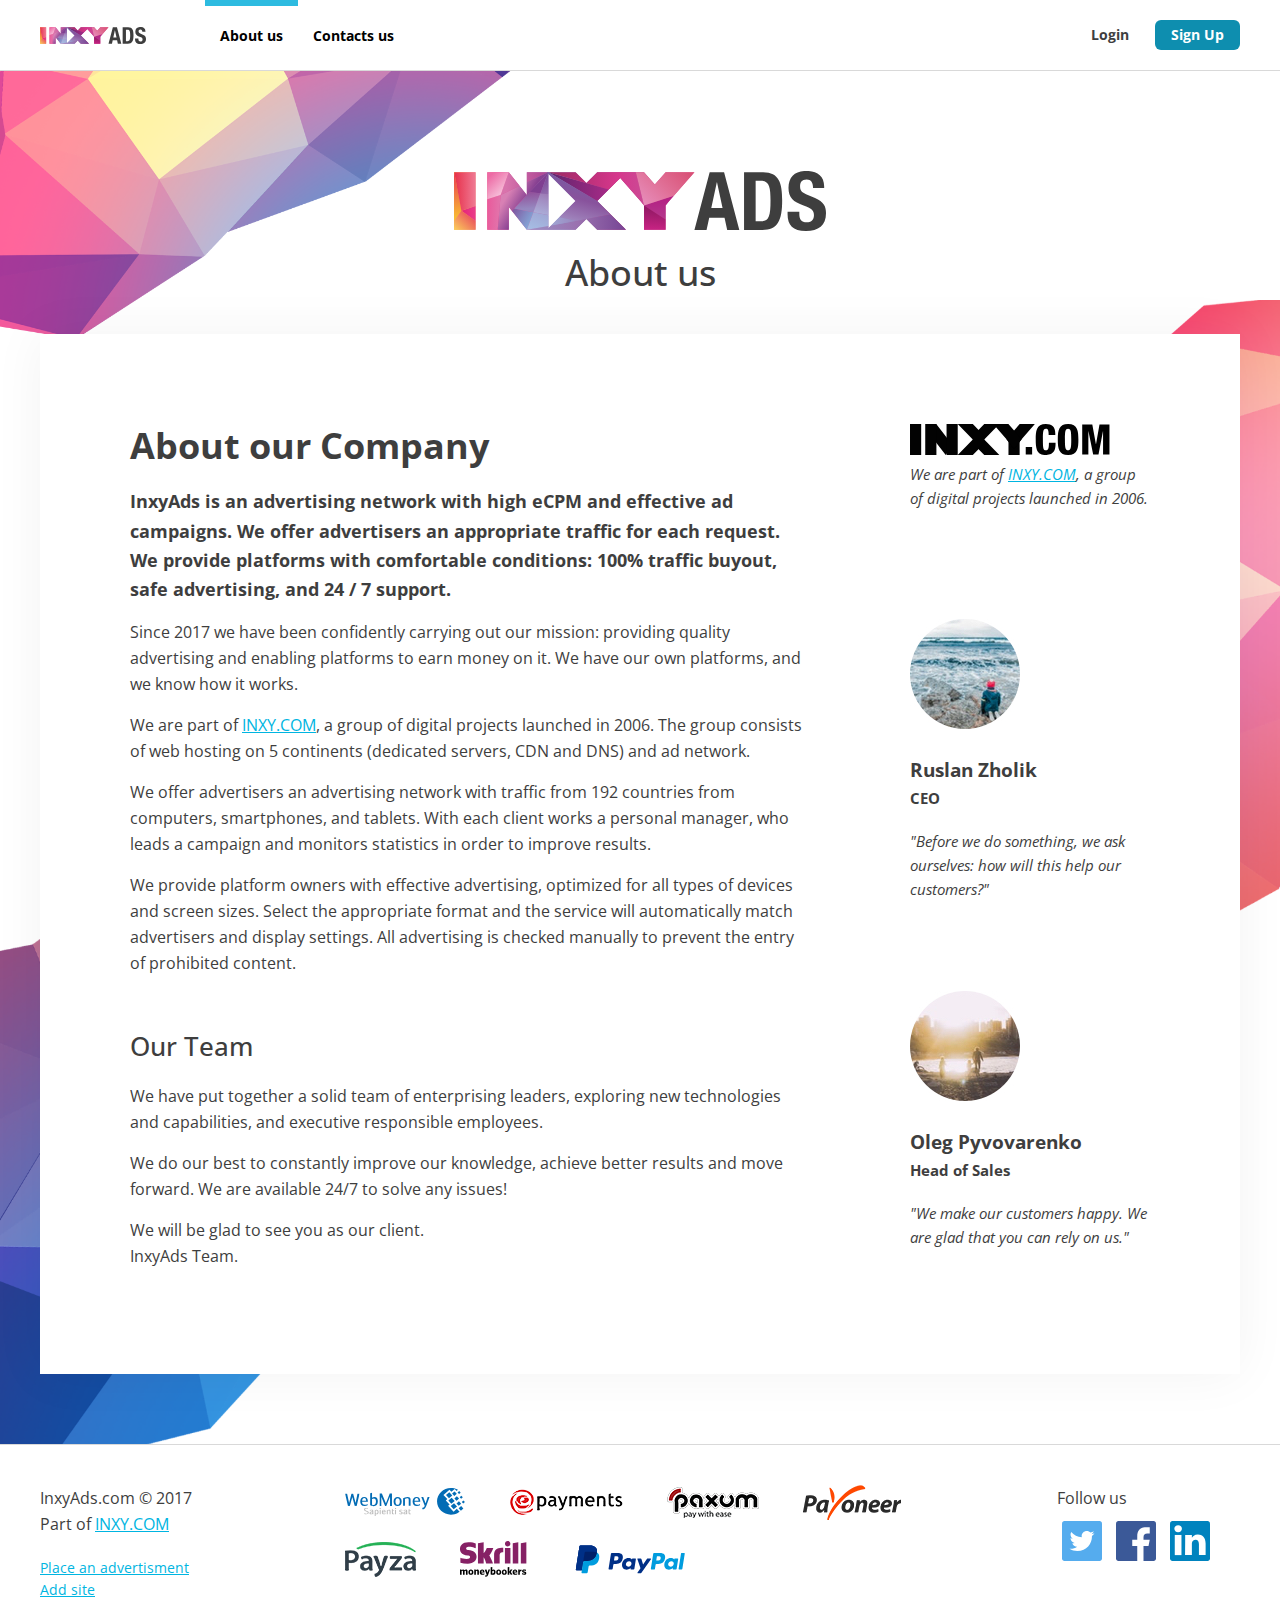
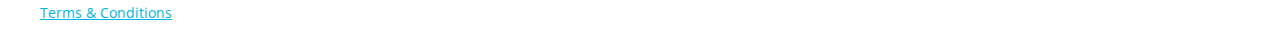
==== commit f22f60db: "about us" ====
--- a/docs/about.html
+++ b/docs/about.html
@@ -8,6 +8,22 @@
     <link href="favicon.ico" rel="shortcut icon">
     <link href="https://fonts.googleapis.com/css?family=Open+Sans:400,400i,600,700,800&amp;amp;subset=cyrillic" rel="stylesheet">
     <link href="css/styles.css" rel="stylesheet">
+    <link rel="apple-touch-icon" sizes="57x57" href="apple-touch-icon-57x57.png">
+    <link rel="apple-touch-icon" sizes="60x60" href="apple-touch-icon-60x60.png">
+    <link rel="apple-touch-icon" sizes="72x72" href="apple-touch-icon-72x72.png">
+    <link rel="apple-touch-icon" sizes="76x76" href="apple-touch-icon-76x76.png">
+    <link rel="apple-touch-icon" sizes="114x114" href="apple-touch-icon-114x114.png">
+    <link rel="apple-touch-icon" sizes="120x120" href="apple-touch-icon-120x120.png">
+    <link rel="apple-touch-icon" sizes="144x144" href="apple-touch-icon-144x144.png">
+    <link rel="apple-touch-icon" sizes="152x152" href="apple-touch-icon-152x152.png">
+    <link rel="apple-touch-icon" sizes="180x180" href="apple-touch-icon-180x180.png">
+    <link rel="icon" type="image/png" sizes="32x32" href="favicon-32x32.png">
+    <link rel="icon" type="image/png" sizes="192x192" href="android-chrome-192x192.png">
+    <link rel="icon" type="image/png" sizes="16x16" href="favicon-16x16.png">
+    <link rel="manifest" href="manifest.json">
+    <meta name="msapplication-TileColor" content="#da532c">
+    <meta name="msapplication-TileImage" content="mstile-144x144.png">
+    <meta name="theme-color" content="#ffffff">
   </head>
   <body class="main__page" id="top">
     <!-- Header -->
@@ -27,7 +43,7 @@
                   <li><a href="contacts.html">Contacts us</a></li>
                 </ul>
               </nav>
-              <nav class="navbar__content--right"><a class="btn btn__link popup-form" href="#login">Login</a><a class="btn btn__blue popup-form" href="#advertiser">Sign Up</a></nav>
+              <nav class="navbar__content--right"><a class="btn btn__link popup-form" href="#login">Login</a><a class="btn btn__blue popup-form" href="#advertiser-modal">Sign Up</a></nav>
               <button class="navbar__toggle fa fa-bars"></button>
             </div>
           </div>
@@ -41,20 +57,38 @@
         <section class="page-header">
           <h1><img src="img/logo.svg" alt=""><span>About us</span></h1>
         </section>
-        <section class="page-content">
-          <ol>
-            <li>This Contract shall govern the relations between INXYADS (the Company) and the Customer (the Advertiser) in providing advertising services. The Company shall provide advertising services on a remuneration basis, and the Customer shall accept and pay for the same in full. The Services shall be provided upon signature of this Insertion Order throughout the period of validity hereof. Fee calculation for the advertising services is subject to CPM (cost per mile) system. </li>
-            <li>Freezing, release, launch, or interruption of advertising campaigns, and alteration of the current advertising campaigns shall be subject to the Advertiser’s written request sent by e-mail, on business days only, within 48 hours after receipt (business days shall mean Monday through Friday, from 10:30 a.m. to 6.30 p.m., UTC +03.00).</li>
-            <li>Calculation of post impressions and other statistics shall be subject to the INXYADS system.</li>
-            <li>The Company’s liability shall be limited to the ad impressions number. The Company shall not be liable for the conversions received by the Advertiser. </li>
-            <li>Before launching each advertising campaign, the Parties shall agree upon essential terms including ad format, impression frequency, CPM rates, countries, categories, budget, daily limits, and other targeting terms and conditions. These terms and conditions shall be established through electronic correspondence between the Advertiser and the Company. The Company shall confirm its consent to such a campaign by sending confirmation to the Advertiser via e-mail. </li>
-            <li>The Company shall have a right not to place the materials inconsistent with/violate the Internet advertising law. The Advertiser shall bear all risks arising out of violation of the law in the country of ad placement. </li>
-            <li>The Advertiser shall pay full damages to the Company if the advertising materials provided by the Advertiser contain viruses or other prohibited content (offensive content, including child pornography, unlawful activity (e.g. how to make a bomb, freaking, computer hacking), inciting hatred (racial, political, ethnical, religious, sexual, personal, etc.), violation, offensive or rough language, abusive content, or content that approves doing physical harm, illegal substances, misleading guidelines for making fortune, or advice on fraudulent wealth accumulation).</li>
-            <li>The Parties may terminate this Contract upon mutual agreement at either Party’s initiative. To that effect, the Party that decided on termination shall send the other Party a notice of termination via e-mail two (2) banking days prior to the date of termination. This Contract shall be deemed terminated upon receipt of the notice by the other Party. If terminating this Contract on its own initiative, the Advertiser shall stop all and any advertising campaigns as specified in para 2 hereof prior to sending the notice. The Company shall have a right to terminate the Advertiser’s Campaign immediately, or withdraw from this Contract by notifying the Advertiser in writing, if (i) the Advertiser’s use of the Services implies violation of law; (ii) the Advertiser’s use of the Services makes Company or third parties suffer loss or possible loss, (iii) running Campaign is inconsistent with law; (iv) the Advertiser fails to pay the amounts agreed within the time limits established; (v) the Advertiser either fails to adhere to the scope of this Contract (and such violation is material), or the Advertiser is adjudged bankrupt.</li>
-            <li>If this Contract is terminated on the Advertiser’s initiative, the Company shall return to the Advertiser the Advertiser’s funds remaining on the books of the Company, within one month upon termination hereof. If terminating this Contract on its own initiative, the Company shall stop all and any advertising campaigns and return the funds within one month, if such termination is not attributable to any breach of contractual obligations. The commission fee for return of funds shall be applied. </li>
-            <li>The Advertiser shall sign and send this Contract via e-mail to the Company’s address.</li>
-            <li>This Contract signed by both Parties shall be effective upon signature by the last of the Parties for one (1) calendar year commencing from the date of signature. If neither Party declares its intention to terminate this Contract by the date of expiry hereof, this Contract shall be extended for one (1) calendar year. The Company shall reserve the right to leave open the Campaign Details hereof, to make the alterations provided by the Advertiser via e-mail throughout the period of cooperation.</li>
-          </ol>
+        <section class="page-content aboutus">
+          <div class="row">
+            <div class="col md-8">
+              <div class="aboutus__header">
+                <h2>About our Company</h2>
+                <p>InxyAds is an advertising network with high eCPM and effective ad campaigns. We offer advertisers an appropriate traffic for each request. We provide platforms with comfortable conditions: 100% traffic buyout, safe advertising, and 24 / 7 support.</p>
+              </div>
+            </div>
+            <div class="col md-3 offset-md-1 aboutus__copy"><img src="img/inxylogo.svg" alt="">
+              <p>We are part of <a href="https://inxy.hosting/" target="_blank">INXY.COM</a>, a group of digital projects launched in 2006.</p>
+            </div>
+            <div class="col md-8">
+              <p>Since 2017 we have been confidently carrying out our mission: providing quality advertising and enabling platforms to earn money on it. We have our own platforms, and we know how it works.</p>
+              <p>We are part of <a href="https://inxy.hosting/" target="_blank">INXY.COM</a>, a group of digital projects launched in 2006. The group consists of web hosting on 5 continents (dedicated servers, CDN and DNS) and ad network.</p>
+              <p>We offer advertisers an advertising network with traffic from 192 countries from computers, smartphones, and tablets. With each client works a personal manager, who leads a campaign and monitors statistics in order to improve results.</p>
+              <p>We provide platform owners with effective advertising, optimized for all types of devices and screen sizes. Select the appropriate format and the service will automatically match advertisers and display settings. All advertising is checked manually to prevent the entry of prohibited content.</p>
+            </div>
+            <div class="col md-3 offset-md-1 aboutus__comment"><img src="img/pic-1.jpg" srcset="img/pic-1@2x.jpg 2x, img/pic-1@3x.jpg 3x" alt="">
+              <h3>Ruslan Zholik<small>CEO</small></h3>
+              <p>"Before we do something, we ask ourselves: how will this help our customers?"</p>
+            </div>
+            <div class="col md-8">
+              <h2>Our Team</h2>
+              <p>We have put together a solid team of enterprising leaders, exploring new technologies and capabilities, and executive responsible employees.</p>
+              <p>We do our best to constantly improve our knowledge, achieve better results and move forward. We are available 24/7 to solve any issues!</p>
+              <p>We will be glad to see you as our client.<br>InxyAds Team.</p>
+            </div>
+            <div class="col md-3 offset-md-1 aboutus__comment"><img src="img/pic-2.jpg" srcset="img/pic-2@2x.jpg 2x, img/pic-2@3x.jpg 3x" alt="">
+              <h3>Oleg Pyvovarenko<small>Head of Sales</small></h3>
+              <p>"We make our customers happy. We are glad that you can rely on us."</p>
+            </div>
+          </div>
         </section>
       </div>
     </main>
@@ -98,12 +132,12 @@
     </footer>
     <!-- End Footer -->
     <!-- Modals-->
-    <div class="zoom-anim-dialog mfp-hide dialog user-forms" id="advertiser">
+    <div class="zoom-anim-dialog mfp-hide dialog user-forms" id="advertiser-modal">
       <h3 class="dialog__header">Registration</h3>
       <nav>
         <ul class="btn--group">
           <li><a class="btn active">Advertiser</a></li>
-          <li><a class="btn popup-form" href="#publisher">Publisher </a></li>
+          <li><a class="btn popup-form" href="#publisher-modal">Publisher </a></li>
         </ul>
       </nav>
       <form class="dialog__form validate__form" action="">
@@ -133,11 +167,11 @@
         </div>
       </form>
     </div>
-    <div class="zoom-anim-dialog mfp-hide dialog user-forms" id="publisher">
+    <div class="zoom-anim-dialog mfp-hide dialog user-forms" id="publisher-modal">
       <h3 class="dialog__header">Registration</h3>
       <nav>
         <ul class="btn--group">
-          <li><a class="btn popup-form" href="#advertiser">Advertiser</a></li>
+          <li><a class="btn popup-form" href="#advertiser-modal">Advertiser</a></li>
           <li><a class="btn active">Publisher </a></li>
         </ul>
       </nav>
--- a/docs/css/styles.css
+++ b/docs/css/styles.css
@@ -1,3 +1,3 @@
-html{font-family:sans-serif;-ms-text-size-adjust:100%;-webkit-text-size-adjust:100%}body{margin:0}*,:after,:before{outline:none;-webkit-box-sizing:border-box;box-sizing:border-box;-webkit-font-smoothing:antialiased;-moz-osx-font-smoothing:grayscale}article,aside,details,figcaption,figure,footer,header,hgroup,main,menu,nav,section,summary{display:block}audio,canvas,progress,video{display:inline-block;vertical-align:baseline}audio:not([controls]){display:none;height:0}[hidden],template{display:none}a{background-color:transparent}a.nice-select.open,a:active,a:hover{outline:0}abbr[title]{border-bottom:1px dotted}b,strong{font-weight:bold}dfn{font-style:italic}h1{font-size:2em;margin:0.67em 0}mark{background:#ff0;color:#000}small{font-size:80%}sub,sup{font-size:75%;line-height:0;position:relative;vertical-align:baseline}sup{top:-0.5em}sub{bottom:-0.25em}img{border:0}svg:not(:root){overflow:hidden}figure{margin:1em 40px}hr{-webkit-box-sizing:content-box;box-sizing:content-box;height:0}pre{overflow:auto}code,kbd,pre,samp{font-family:monospace, monospace;font-size:1em}button,input,optgroup,select,textarea{color:inherit;font:inherit;margin:0}button{overflow:visible}button,select{text-transform:none}button,html input[type=button],input[type=reset],input[type=submit]{-webkit-appearance:button;cursor:pointer}button[disabled],html input[disabled]{cursor:default}button::-moz-focus-inner,input::-moz-focus-inner{border:0;padding:0}input{line-height:normal}input[type=checkbox],input[type=radio]{-webkit-box-sizing:border-box;box-sizing:border-box;padding:0}input[type=number]::-webkit-inner-spin-button,input[type=number]::-webkit-outer-spin-button{height:auto}input[type=search]{-webkit-appearance:textfield}input[type=search]::-webkit-search-cancel-button,input[type=search]::-webkit-search-decoration{-webkit-appearance:none}fieldset{border:1px solid #c0c0c0;margin:0 2px;padding:0.35em 0.625em 0.75em}legend{border:0;padding:0}textarea{overflow:auto}optgroup{font-weight:bold}table{border-collapse:collapse;border-spacing:0}td,th{padding:0}@font-face{font-family:'FontAwesome';src:url("../fonts/fontawesome-webfont.eot?v=4.7.0");src:url("../fonts/fontawesome-webfont.eot?#iefix&v=4.7.0") format("embedded-opentype"), url("../fonts/fontawesome-webfont.woff2?v=4.7.0") format("woff2"), url("../fonts/fontawesome-webfont.woff?v=4.7.0") format("woff"), url("../fonts/fontawesome-webfont.ttf?v=4.7.0") format("truetype"), url("../fonts/fontawesome-webfont.svg?v=4.7.0#fontawesomeregular") format("svg");font-weight:normal;font-style:normal}.fa{display:inline-block;font-family:'FontAwesome';font-weight:normal;font-style:normal;line-height:1;font-size:inherit;text-rendering:auto;-webkit-font-smoothing:antialiased;-moz-osx-font-smoothing:grayscale}.fa-lg{font-size:1.33333333em;line-height:0.75em;vertical-align:-15%}.fa-2x{font-size:2em}.fa-3x{font-size:3em}.fa-4x{font-size:4em}.fa-5x{font-size:5em}.fa-fw{width:1.28571429em;text-align:center}.fa-ul{padding-left:0;margin-left:2.14285714em;list-style-type:none}.fa-ul>li{position:relative}.fa-li{position:absolute;left:-2.14285714em;width:2.14285714em;top:0.14285714em;text-align:center}.fa-li.fa-lg{left:-1.85714286em}.fa-border{padding:.2em .25em .15em;border:solid 0.08em #eeeeee;border-radius:.1em}.fa-pull-left{float:left}.fa-pull-right{float:right}.fa.fa-pull-left{margin-right:.3em}.fa.fa-pull-right{margin-left:.3em}.pull-right{float:right}.pull-left{float:left}.fa.pull-left{margin-right:.3em}.fa.pull-right{margin-left:.3em}.fa-spin{-webkit-animation:fa-spin 2s infinite linear;animation:fa-spin 2s infinite linear}.fa-pulse{-webkit-animation:fa-spin 1s infinite steps(8);animation:fa-spin 1s infinite steps(8)}@-webkit-keyframes fa-spin{0%{-webkit-transform:rotate(0deg);transform:rotate(0deg)}to{-webkit-transform:rotate(359deg);transform:rotate(359deg)}}@keyframes fa-spin{0%{-webkit-transform:rotate(0deg);transform:rotate(0deg)}to{-webkit-transform:rotate(359deg);transform:rotate(359deg)}}.fa-rotate-90{-ms-filter:"progid:DXImageTransform.Microsoft.BasicImage(rotation=1)";-webkit-transform:rotate(90deg);-ms-transform:rotate(90deg);transform:rotate(90deg)}.fa-rotate-180{-ms-filter:"progid:DXImageTransform.Microsoft.BasicImage(rotation=2)";-webkit-transform:rotate(180deg);-ms-transform:rotate(180deg);transform:rotate(180deg)}.fa-rotate-270{-ms-filter:"progid:DXImageTransform.Microsoft.BasicImage(rotation=3)";-webkit-transform:rotate(270deg);-ms-transform:rotate(270deg);transform:rotate(270deg)}.fa-flip-horizontal{-ms-filter:"progid:DXImageTransform.Microsoft.BasicImage(rotation=0, mirror=1)";-webkit-transform:scale(-1, 1);-ms-transform:scale(-1, 1);transform:scale(-1, 1)}.fa-flip-vertical{-ms-filter:"progid:DXImageTransform.Microsoft.BasicImage(rotation=2, mirror=1)";-webkit-transform:scale(1, -1);-ms-transform:scale(1, -1);transform:scale(1, -1)}:root .fa-flip-horizontal,:root .fa-flip-vertical,:root .fa-rotate-90,:root .fa-rotate-180,:root .fa-rotate-270{-webkit-filter:none;filter:none}.fa-stack{position:relative;display:inline-block;width:2em;height:2em;line-height:2em;vertical-align:middle}.fa-stack-1x,.fa-stack-2x{position:absolute;left:0;width:100%;text-align:center}.fa-stack-1x{line-height:inherit}.fa-stack-2x{font-size:2em}.fa-inverse{color:#ffffff}.fa-glass:before{content:"\f000"}.fa-music:before{content:"\f001"}.fa-search:before{content:"\f002"}.fa-envelope-o:before{content:"\f003"}.fa-heart:before{content:"\f004"}.fa-star:before{content:"\f005"}.fa-star-o:before{content:"\f006"}.fa-user:before{content:"\f007"}.fa-film:before{content:"\f008"}.fa-th-large:before{content:"\f009"}.fa-th:before{content:"\f00a"}.fa-th-list:before{content:"\f00b"}.fa-check:before{content:"\f00c"}.fa-close:before,.fa-remove:before,.fa-times:before{content:"\f00d"}.fa-search-plus:before{content:"\f00e"}.fa-search-minus:before{content:"\f010"}.fa-power-off:before{content:"\f011"}.fa-signal:before{content:"\f012"}.fa-cog:before,.fa-gear:before{content:"\f013"}.fa-trash-o:before{content:"\f014"}.fa-home:before{content:"\f015"}.fa-file-o:before{content:"\f016"}.fa-clock-o:before{content:"\f017"}.fa-road:before{content:"\f018"}.fa-download:before{content:"\f019"}.fa-arrow-circle-o-down:before{content:"\f01a"}.fa-arrow-circle-o-up:before{content:"\f01b"}.fa-inbox:before{content:"\f01c"}.fa-play-circle-o:before{content:"\f01d"}.fa-repeat:before,.fa-rotate-right:before{content:"\f01e"}.fa-refresh:before{content:"\f021"}.fa-list-alt:before{content:"\f022"}.fa-lock:before{content:"\f023"}.fa-flag:before{content:"\f024"}.fa-headphones:before{content:"\f025"}.fa-volume-off:before{content:"\f026"}.fa-volume-down:before{content:"\f027"}.fa-volume-up:before{content:"\f028"}.fa-qrcode:before{content:"\f029"}.fa-barcode:before{content:"\f02a"}.fa-tag:before{content:"\f02b"}.fa-tags:before{content:"\f02c"}.fa-book:before{content:"\f02d"}.fa-bookmark:before{content:"\f02e"}.fa-print:before{content:"\f02f"}.fa-camera:before{content:"\f030"}.fa-font:before{content:"\f031"}.fa-bold:before{content:"\f032"}.fa-italic:before{content:"\f033"}.fa-text-height:before{content:"\f034"}.fa-text-width:before{content:"\f035"}.fa-align-left:before{content:"\f036"}.fa-align-center:before{content:"\f037"}.fa-align-right:before{content:"\f038"}.fa-align-justify:before{content:"\f039"}.fa-list:before{content:"\f03a"}.fa-dedent:before,.fa-outdent:before{content:"\f03b"}.fa-indent:before{content:"\f03c"}.fa-video-camera:before{content:"\f03d"}.fa-image:before,.fa-photo:before,.fa-picture-o:before{content:"\f03e"}.fa-pencil:before{content:"\f040"}.fa-map-marker:before{content:"\f041"}.fa-adjust:before{content:"\f042"}.fa-tint:before{content:"\f043"}.fa-edit:before,.fa-pencil-square-o:before{content:"\f044"}.fa-share-square-o:before{content:"\f045"}.fa-check-square-o:before{content:"\f046"}.fa-arrows:before{content:"\f047"}.fa-step-backward:before{content:"\f048"}.fa-fast-backward:before{content:"\f049"}.fa-backward:before{content:"\f04a"}.fa-play:before{content:"\f04b"}.fa-pause:before{content:"\f04c"}.fa-stop:before{content:"\f04d"}.fa-forward:before{content:"\f04e"}.fa-fast-forward:before{content:"\f050"}.fa-step-forward:before{content:"\f051"}.fa-eject:before{content:"\f052"}.fa-chevron-left:before{content:"\f053"}.fa-chevron-right:before{content:"\f054"}.fa-plus-circle:before{content:"\f055"}.fa-minus-circle:before{content:"\f056"}.fa-times-circle:before{content:"\f057"}.fa-check-circle:before{content:"\f058"}.fa-question-circle:before{content:"\f059"}.fa-info-circle:before{content:"\f05a"}.fa-crosshairs:before{content:"\f05b"}.fa-times-circle-o:before{content:"\f05c"}.fa-check-circle-o:before{content:"\f05d"}.fa-ban:before{content:"\f05e"}.fa-arrow-left:before{content:"\f060"}.fa-arrow-right:before{content:"\f061"}.fa-arrow-up:before{content:"\f062"}.fa-arrow-down:before{content:"\f063"}.fa-mail-forward:before,.fa-share:before{content:"\f064"}.fa-expand:before{content:"\f065"}.fa-compress:before{content:"\f066"}.fa-plus:before{content:"\f067"}.fa-minus:before{content:"\f068"}.fa-asterisk:before{content:"\f069"}.fa-exclamation-circle:before{content:"\f06a"}.fa-gift:before{content:"\f06b"}.fa-leaf:before{content:"\f06c"}.fa-fire:before{content:"\f06d"}.fa-eye:before{content:"\f06e"}.fa-eye-slash:before{content:"\f070"}.fa-exclamation-triangle:before,.fa-warning:before{content:"\f071"}.fa-plane:before{content:"\f072"}.fa-calendar:before{content:"\f073"}.fa-random:before{content:"\f074"}.fa-comment:before{content:"\f075"}.fa-magnet:before{content:"\f076"}.fa-chevron-up:before{content:"\f077"}.fa-chevron-down:before{content:"\f078"}.fa-retweet:before{content:"\f079"}.fa-shopping-cart:before{content:"\f07a"}.fa-folder:before{content:"\f07b"}.fa-folder-open:before{content:"\f07c"}.fa-arrows-v:before{content:"\f07d"}.fa-arrows-h:before{content:"\f07e"}.fa-bar-chart-o:before,.fa-bar-chart:before{content:"\f080"}.fa-twitter-square:before{content:"\f081"}.fa-facebook-square:before{content:"\f082"}.fa-camera-retro:before{content:"\f083"}.fa-key:before{content:"\f084"}.fa-cogs:before,.fa-gears:before{content:"\f085"}.fa-comments:before{content:"\f086"}.fa-thumbs-o-up:before{content:"\f087"}.fa-thumbs-o-down:before{content:"\f088"}.fa-star-half:before{content:"\f089"}.fa-heart-o:before{content:"\f08a"}.fa-sign-out:before{content:"\f08b"}.fa-linkedin-square:before{content:"\f08c"}.fa-thumb-tack:before{content:"\f08d"}.fa-external-link:before{content:"\f08e"}.fa-sign-in:before{content:"\f090"}.fa-trophy:before{content:"\f091"}.fa-github-square:before{content:"\f092"}.fa-upload:before{content:"\f093"}.fa-lemon-o:before{content:"\f094"}.fa-phone:before{content:"\f095"}.fa-square-o:before{content:"\f096"}.fa-bookmark-o:before{content:"\f097"}.fa-phone-square:before{content:"\f098"}.fa-twitter:before{content:"\f099"}.fa-facebook-f:before,.fa-facebook:before{content:"\f09a"}.fa-github:before{content:"\f09b"}.fa-unlock:before{content:"\f09c"}.fa-credit-card:before{content:"\f09d"}.fa-feed:before,.fa-rss:before{content:"\f09e"}.fa-hdd-o:before{content:"\f0a0"}.fa-bullhorn:before{content:"\f0a1"}.fa-bell:before{content:"\f0f3"}.fa-certificate:before{content:"\f0a3"}.fa-hand-o-right:before{content:"\f0a4"}.fa-hand-o-left:before{content:"\f0a5"}.fa-hand-o-up:before{content:"\f0a6"}.fa-hand-o-down:before{content:"\f0a7"}.fa-arrow-circle-left:before{content:"\f0a8"}.fa-arrow-circle-right:before{content:"\f0a9"}.fa-arrow-circle-up:before{content:"\f0aa"}.fa-arrow-circle-down:before{content:"\f0ab"}.fa-globe:before{content:"\f0ac"}.fa-wrench:before{content:"\f0ad"}.fa-tasks:before{content:"\f0ae"}.fa-filter:before{content:"\f0b0"}.fa-briefcase:before{content:"\f0b1"}.fa-arrows-alt:before{content:"\f0b2"}.fa-group:before,.fa-users:before{content:"\f0c0"}.fa-chain:before,.fa-link:before{content:"\f0c1"}.fa-cloud:before{content:"\f0c2"}.fa-flask:before{content:"\f0c3"}.fa-cut:before,.fa-scissors:before{content:"\f0c4"}.fa-copy:before,.fa-files-o:before{content:"\f0c5"}.fa-paperclip:before{content:"\f0c6"}.fa-floppy-o:before,.fa-save:before{content:"\f0c7"}.fa-square:before{content:"\f0c8"}.fa-bars:before,.fa-navicon:before,.fa-reorder:before{content:"\f0c9"}.fa-list-ul:before{content:"\f0ca"}.fa-list-ol:before{content:"\f0cb"}.fa-strikethrough:before{content:"\f0cc"}.fa-underline:before{content:"\f0cd"}.fa-table:before{content:"\f0ce"}.fa-magic:before{content:"\f0d0"}.fa-truck:before{content:"\f0d1"}.fa-pinterest:before{content:"\f0d2"}.fa-pinterest-square:before{content:"\f0d3"}.fa-google-plus-square:before{content:"\f0d4"}.fa-google-plus:before{content:"\f0d5"}.fa-money:before{content:"\f0d6"}.fa-caret-down:before{content:"\f0d7"}.fa-caret-up:before{content:"\f0d8"}.fa-caret-left:before{content:"\f0d9"}.fa-caret-right:before{content:"\f0da"}.fa-columns:before{content:"\f0db"}.fa-sort:before,.fa-unsorted:before{content:"\f0dc"}.fa-sort-desc:before,.fa-sort-down:before{content:"\f0dd"}.fa-sort-asc:before,.fa-sort-up:before{content:"\f0de"}.fa-envelope:before{content:"\f0e0"}.fa-linkedin:before{content:"\f0e1"}.fa-rotate-left:before,.fa-undo:before{content:"\f0e2"}.fa-gavel:before,.fa-legal:before{content:"\f0e3"}.fa-dashboard:before,.fa-tachometer:before{content:"\f0e4"}.fa-comment-o:before{content:"\f0e5"}.fa-comments-o:before{content:"\f0e6"}.fa-bolt:before,.fa-flash:before{content:"\f0e7"}.fa-sitemap:before{content:"\f0e8"}.fa-umbrella:before{content:"\f0e9"}.fa-clipboard:before,.fa-paste:before{content:"\f0ea"}.fa-lightbulb-o:before{content:"\f0eb"}.fa-exchange:before{content:"\f0ec"}.fa-cloud-download:before{content:"\f0ed"}.fa-cloud-upload:before{content:"\f0ee"}.fa-user-md:before{content:"\f0f0"}.fa-stethoscope:before{content:"\f0f1"}.fa-suitcase:before{content:"\f0f2"}.fa-bell-o:before{content:"\f0a2"}.fa-coffee:before{content:"\f0f4"}.fa-cutlery:before{content:"\f0f5"}.fa-file-text-o:before{content:"\f0f6"}.fa-building-o:before{content:"\f0f7"}.fa-hospital-o:before{content:"\f0f8"}.fa-ambulance:before{content:"\f0f9"}.fa-medkit:before{content:"\f0fa"}.fa-fighter-jet:before{content:"\f0fb"}.fa-beer:before{content:"\f0fc"}.fa-h-square:before{content:"\f0fd"}.fa-plus-square:before{content:"\f0fe"}.fa-angle-double-left:before{content:"\f100"}.fa-angle-double-right:before{content:"\f101"}.fa-angle-double-up:before{content:"\f102"}.fa-angle-double-down:before{content:"\f103"}.fa-angle-left:before{content:"\f104"}.fa-angle-right:before{content:"\f105"}.fa-angle-up:before{content:"\f106"}.fa-angle-down:before{content:"\f107"}.fa-desktop:before{content:"\f108"}.fa-laptop:before{content:"\f109"}.fa-tablet:before{content:"\f10a"}.fa-mobile-phone:before,.fa-mobile:before{content:"\f10b"}.fa-circle-o:before{content:"\f10c"}.fa-quote-left:before{content:"\f10d"}.fa-quote-right:before{content:"\f10e"}.fa-spinner:before{content:"\f110"}.fa-circle:before{content:"\f111"}.fa-mail-reply:before,.fa-reply:before{content:"\f112"}.fa-github-alt:before{content:"\f113"}.fa-folder-o:before{content:"\f114"}.fa-folder-open-o:before{content:"\f115"}.fa-smile-o:before{content:"\f118"}.fa-frown-o:before{content:"\f119"}.fa-meh-o:before{content:"\f11a"}.fa-gamepad:before{content:"\f11b"}.fa-keyboard-o:before{content:"\f11c"}.fa-flag-o:before{content:"\f11d"}.fa-flag-checkered:before{content:"\f11e"}.fa-terminal:before{content:"\f120"}.fa-code:before{content:"\f121"}.fa-mail-reply-all:before,.fa-reply-all:before{content:"\f122"}.fa-star-half-empty:before,.fa-star-half-full:before,.fa-star-half-o:before{content:"\f123"}.fa-location-arrow:before{content:"\f124"}.fa-crop:before{content:"\f125"}.fa-code-fork:before{content:"\f126"}.fa-chain-broken:before,.fa-unlink:before{content:"\f127"}.fa-question:before{content:"\f128"}.fa-info:before{content:"\f129"}.fa-exclamation:before{content:"\f12a"}.fa-superscript:before{content:"\f12b"}.fa-subscript:before{content:"\f12c"}.fa-eraser:before{content:"\f12d"}.fa-puzzle-piece:before{content:"\f12e"}.fa-microphone:before{content:"\f130"}.fa-microphone-slash:before{content:"\f131"}.fa-shield:before{content:"\f132"}.fa-calendar-o:before{content:"\f133"}.fa-fire-extinguisher:before{content:"\f134"}.fa-rocket:before{content:"\f135"}.fa-maxcdn:before{content:"\f136"}.fa-chevron-circle-left:before{content:"\f137"}.fa-chevron-circle-right:before{content:"\f138"}.fa-chevron-circle-up:before{content:"\f139"}.fa-chevron-circle-down:before{content:"\f13a"}.fa-html5:before{content:"\f13b"}.fa-css3:before{content:"\f13c"}.fa-anchor:before{content:"\f13d"}.fa-unlock-alt:before{content:"\f13e"}.fa-bullseye:before{content:"\f140"}.fa-ellipsis-h:before{content:"\f141"}.fa-ellipsis-v:before{content:"\f142"}.fa-rss-square:before{content:"\f143"}.fa-play-circle:before{content:"\f144"}.fa-ticket:before{content:"\f145"}.fa-minus-square:before{content:"\f146"}.fa-minus-square-o:before{content:"\f147"}.fa-level-up:before{content:"\f148"}.fa-level-down:before{content:"\f149"}.fa-check-square:before{content:"\f14a"}.fa-pencil-square:before{content:"\f14b"}.fa-external-link-square:before{content:"\f14c"}.fa-share-square:before{content:"\f14d"}.fa-compass:before{content:"\f14e"}.fa-caret-square-o-down:before,.fa-toggle-down:before{content:"\f150"}.fa-caret-square-o-up:before,.fa-toggle-up:before{content:"\f151"}.fa-caret-square-o-right:before,.fa-toggle-right:before{content:"\f152"}.fa-eur:before,.fa-euro:before{content:"\f153"}.fa-gbp:before{content:"\f154"}.fa-dollar:before,.fa-usd:before{content:"\f155"}.fa-inr:before,.fa-rupee:before{content:"\f156"}.fa-cny:before,.fa-jpy:before,.fa-rmb:before,.fa-yen:before{content:"\f157"}.fa-rouble:before,.fa-rub:before,.fa-ruble:before{content:"\f158"}.fa-krw:before,.fa-won:before{content:"\f159"}.fa-bitcoin:before,.fa-btc:before{content:"\f15a"}.fa-file:before{content:"\f15b"}.fa-file-text:before{content:"\f15c"}.fa-sort-alpha-asc:before{content:"\f15d"}.fa-sort-alpha-desc:before{content:"\f15e"}.fa-sort-amount-asc:before{content:"\f160"}.fa-sort-amount-desc:before{content:"\f161"}.fa-sort-numeric-asc:before{content:"\f162"}.fa-sort-numeric-desc:before{content:"\f163"}.fa-thumbs-up:before{content:"\f164"}.fa-thumbs-down:before{content:"\f165"}.fa-youtube-square:before{content:"\f166"}.fa-youtube:before{content:"\f167"}.fa-xing:before{content:"\f168"}.fa-xing-square:before{content:"\f169"}.fa-youtube-play:before{content:"\f16a"}.fa-dropbox:before{content:"\f16b"}.fa-stack-overflow:before{content:"\f16c"}.fa-instagram:before{content:"\f16d"}.fa-flickr:before{content:"\f16e"}.fa-adn:before{content:"\f170"}.fa-bitbucket:before{content:"\f171"}.fa-bitbucket-square:before{content:"\f172"}.fa-tumblr:before{content:"\f173"}.fa-tumblr-square:before{content:"\f174"}.fa-long-arrow-down:before{content:"\f175"}.fa-long-arrow-up:before{content:"\f176"}.fa-long-arrow-left:before{content:"\f177"}.fa-long-arrow-right:before{content:"\f178"}.fa-apple:before{content:"\f179"}.fa-windows:before{content:"\f17a"}.fa-android:before{content:"\f17b"}.fa-linux:before{content:"\f17c"}.fa-dribbble:before{content:"\f17d"}.fa-skype:before{content:"\f17e"}.fa-foursquare:before{content:"\f180"}.fa-trello:before{content:"\f181"}.fa-female:before{content:"\f182"}.fa-male:before{content:"\f183"}.fa-gittip:before,.fa-gratipay:before{content:"\f184"}.fa-sun-o:before{content:"\f185"}.fa-moon-o:before{content:"\f186"}.fa-archive:before{content:"\f187"}.fa-bug:before{content:"\f188"}.fa-vk:before{content:"\f189"}.fa-weibo:before{content:"\f18a"}.fa-renren:before{content:"\f18b"}.fa-pagelines:before{content:"\f18c"}.fa-stack-exchange:before{content:"\f18d"}.fa-arrow-circle-o-right:before{content:"\f18e"}.fa-arrow-circle-o-left:before{content:"\f190"}.fa-caret-square-o-left:before,.fa-toggle-left:before{content:"\f191"}.fa-dot-circle-o:before{content:"\f192"}.fa-wheelchair:before{content:"\f193"}.fa-vimeo-square:before{content:"\f194"}.fa-try:before,.fa-turkish-lira:before{content:"\f195"}.fa-plus-square-o:before{content:"\f196"}.fa-space-shuttle:before{content:"\f197"}.fa-slack:before{content:"\f198"}.fa-envelope-square:before{content:"\f199"}.fa-wordpress:before{content:"\f19a"}.fa-openid:before{content:"\f19b"}.fa-bank:before,.fa-institution:before,.fa-university:before{content:"\f19c"}.fa-graduation-cap:before,.fa-mortar-board:before{content:"\f19d"}.fa-yahoo:before{content:"\f19e"}.fa-google:before{content:"\f1a0"}.fa-reddit:before{content:"\f1a1"}.fa-reddit-square:before{content:"\f1a2"}.fa-stumbleupon-circle:before{content:"\f1a3"}.fa-stumbleupon:before{content:"\f1a4"}.fa-delicious:before{content:"\f1a5"}.fa-digg:before{content:"\f1a6"}.fa-pied-piper-pp:before{content:"\f1a7"}.fa-pied-piper-alt:before{content:"\f1a8"}.fa-drupal:before{content:"\f1a9"}.fa-joomla:before{content:"\f1aa"}.fa-language:before{content:"\f1ab"}.fa-fax:before{content:"\f1ac"}.fa-building:before{content:"\f1ad"}.fa-child:before{content:"\f1ae"}.fa-paw:before{content:"\f1b0"}.fa-spoon:before{content:"\f1b1"}.fa-cube:before{content:"\f1b2"}.fa-cubes:before{content:"\f1b3"}.fa-behance:before{content:"\f1b4"}.fa-behance-square:before{content:"\f1b5"}.fa-steam:before{content:"\f1b6"}.fa-steam-square:before{content:"\f1b7"}.fa-recycle:before{content:"\f1b8"}.fa-automobile:before,.fa-car:before{content:"\f1b9"}.fa-cab:before,.fa-taxi:before{content:"\f1ba"}.fa-tree:before{content:"\f1bb"}.fa-spotify:before{content:"\f1bc"}.fa-deviantart:before{content:"\f1bd"}.fa-soundcloud:before{content:"\f1be"}.fa-database:before{content:"\f1c0"}.fa-file-pdf-o:before{content:"\f1c1"}.fa-file-word-o:before{content:"\f1c2"}.fa-file-excel-o:before{content:"\f1c3"}.fa-file-powerpoint-o:before{content:"\f1c4"}.fa-file-image-o:before,.fa-file-photo-o:before,.fa-file-picture-o:before{content:"\f1c5"}.fa-file-archive-o:before,.fa-file-zip-o:before{content:"\f1c6"}.fa-file-audio-o:before,.fa-file-sound-o:before{content:"\f1c7"}.fa-file-movie-o:before,.fa-file-video-o:before{content:"\f1c8"}.fa-file-code-o:before{content:"\f1c9"}.fa-vine:before{content:"\f1ca"}.fa-codepen:before{content:"\f1cb"}.fa-jsfiddle:before{content:"\f1cc"}.fa-life-bouy:before,.fa-life-buoy:before,.fa-life-ring:before,.fa-life-saver:before,.fa-support:before{content:"\f1cd"}.fa-circle-o-notch:before{content:"\f1ce"}.fa-ra:before,.fa-rebel:before,.fa-resistance:before{content:"\f1d0"}.fa-empire:before,.fa-ge:before{content:"\f1d1"}.fa-git-square:before{content:"\f1d2"}.fa-git:before{content:"\f1d3"}.fa-hacker-news:before,.fa-y-combinator-square:before,.fa-yc-square:before{content:"\f1d4"}.fa-tencent-weibo:before{content:"\f1d5"}.fa-qq:before{content:"\f1d6"}.fa-wechat:before,.fa-weixin:before{content:"\f1d7"}.fa-paper-plane:before,.fa-send:before{content:"\f1d8"}.fa-paper-plane-o:before,.fa-send-o:before{content:"\f1d9"}.fa-history:before{content:"\f1da"}.fa-circle-thin:before{content:"\f1db"}.fa-header:before{content:"\f1dc"}.fa-paragraph:before{content:"\f1dd"}.fa-sliders:before{content:"\f1de"}.fa-share-alt:before{content:"\f1e0"}.fa-share-alt-square:before{content:"\f1e1"}.fa-bomb:before{content:"\f1e2"}.fa-futbol-o:before,.fa-soccer-ball-o:before{content:"\f1e3"}.fa-tty:before{content:"\f1e4"}.fa-binoculars:before{content:"\f1e5"}.fa-plug:before{content:"\f1e6"}.fa-slideshare:before{content:"\f1e7"}.fa-twitch:before{content:"\f1e8"}.fa-yelp:before{content:"\f1e9"}.fa-newspaper-o:before{content:"\f1ea"}.fa-wifi:before{content:"\f1eb"}.fa-calculator:before{content:"\f1ec"}.fa-paypal:before{content:"\f1ed"}.fa-google-wallet:before{content:"\f1ee"}.fa-cc-visa:before{content:"\f1f0"}.fa-cc-mastercard:before{content:"\f1f1"}.fa-cc-discover:before{content:"\f1f2"}.fa-cc-amex:before{content:"\f1f3"}.fa-cc-paypal:before{content:"\f1f4"}.fa-cc-stripe:before{content:"\f1f5"}.fa-bell-slash:before{content:"\f1f6"}.fa-bell-slash-o:before{content:"\f1f7"}.fa-trash:before{content:"\f1f8"}.fa-copyright:before{content:"\f1f9"}.fa-at:before{content:"\f1fa"}.fa-eyedropper:before{content:"\f1fb"}.fa-paint-brush:before{content:"\f1fc"}.fa-birthday-cake:before{content:"\f1fd"}.fa-area-chart:before{content:"\f1fe"}.fa-pie-chart:before{content:"\f200"}.fa-line-chart:before{content:"\f201"}.fa-lastfm:before{content:"\f202"}.fa-lastfm-square:before{content:"\f203"}.fa-toggle-off:before{content:"\f204"}.fa-toggle-on:before{content:"\f205"}.fa-bicycle:before{content:"\f206"}.fa-bus:before{content:"\f207"}.fa-ioxhost:before{content:"\f208"}.fa-angellist:before{content:"\f209"}.fa-cc:before{content:"\f20a"}.fa-ils:before,.fa-shekel:before,.fa-sheqel:before{content:"\f20b"}.fa-meanpath:before{content:"\f20c"}.fa-buysellads:before{content:"\f20d"}.fa-connectdevelop:before{content:"\f20e"}.fa-dashcube:before{content:"\f210"}.fa-forumbee:before{content:"\f211"}.fa-leanpub:before{content:"\f212"}.fa-sellsy:before{content:"\f213"}.fa-shirtsinbulk:before{content:"\f214"}.fa-simplybuilt:before{content:"\f215"}.fa-skyatlas:before{content:"\f216"}.fa-cart-plus:before{content:"\f217"}.fa-cart-arrow-down:before{content:"\f218"}.fa-diamond:before{content:"\f219"}.fa-ship:before{content:"\f21a"}.fa-user-secret:before{content:"\f21b"}.fa-motorcycle:before{content:"\f21c"}.fa-street-view:before{content:"\f21d"}.fa-heartbeat:before{content:"\f21e"}.fa-venus:before{content:"\f221"}.fa-mars:before{content:"\f222"}.fa-mercury:before{content:"\f223"}.fa-intersex:before,.fa-transgender:before{content:"\f224"}.fa-transgender-alt:before{content:"\f225"}.fa-venus-double:before{content:"\f226"}.fa-mars-double:before{content:"\f227"}.fa-venus-mars:before{content:"\f228"}.fa-mars-stroke:before{content:"\f229"}.fa-mars-stroke-v:before{content:"\f22a"}.fa-mars-stroke-h:before{content:"\f22b"}.fa-neuter:before{content:"\f22c"}.fa-genderless:before{content:"\f22d"}.fa-facebook-official:before{content:"\f230"}.fa-pinterest-p:before{content:"\f231"}.fa-whatsapp:before{content:"\f232"}.fa-server:before{content:"\f233"}.fa-user-plus:before{content:"\f234"}.fa-user-times:before{content:"\f235"}.fa-bed:before,.fa-hotel:before{content:"\f236"}.fa-viacoin:before{content:"\f237"}.fa-train:before{content:"\f238"}.fa-subway:before{content:"\f239"}.fa-medium:before{content:"\f23a"}.fa-y-combinator:before,.fa-yc:before{content:"\f23b"}.fa-optin-monster:before{content:"\f23c"}.fa-opencart:before{content:"\f23d"}.fa-expeditedssl:before{content:"\f23e"}.fa-battery-4:before,.fa-battery-full:before,.fa-battery:before{content:"\f240"}.fa-battery-3:before,.fa-battery-three-quarters:before{content:"\f241"}.fa-battery-2:before,.fa-battery-half:before{content:"\f242"}.fa-battery-1:before,.fa-battery-quarter:before{content:"\f243"}.fa-battery-0:before,.fa-battery-empty:before{content:"\f244"}.fa-mouse-pointer:before{content:"\f245"}.fa-i-cursor:before{content:"\f246"}.fa-object-group:before{content:"\f247"}.fa-object-ungroup:before{content:"\f248"}.fa-sticky-note:before{content:"\f249"}.fa-sticky-note-o:before{content:"\f24a"}.fa-cc-jcb:before{content:"\f24b"}.fa-cc-diners-club:before{content:"\f24c"}.fa-clone:before{content:"\f24d"}.fa-balance-scale:before{content:"\f24e"}.fa-hourglass-o:before{content:"\f250"}.fa-hourglass-1:before,.fa-hourglass-start:before{content:"\f251"}.fa-hourglass-2:before,.fa-hourglass-half:before{content:"\f252"}.fa-hourglass-3:before,.fa-hourglass-end:before{content:"\f253"}.fa-hourglass:before{content:"\f254"}.fa-hand-grab-o:before,.fa-hand-rock-o:before{content:"\f255"}.fa-hand-paper-o:before,.fa-hand-stop-o:before{content:"\f256"}.fa-hand-scissors-o:before{content:"\f257"}.fa-hand-lizard-o:before{content:"\f258"}.fa-hand-spock-o:before{content:"\f259"}.fa-hand-pointer-o:before{content:"\f25a"}.fa-hand-peace-o:before{content:"\f25b"}.fa-trademark:before{content:"\f25c"}.fa-registered:before{content:"\f25d"}.fa-creative-commons:before{content:"\f25e"}.fa-gg:before{content:"\f260"}.fa-gg-circle:before{content:"\f261"}.fa-tripadvisor:before{content:"\f262"}.fa-odnoklassniki:before{content:"\f263"}.fa-odnoklassniki-square:before{content:"\f264"}.fa-get-pocket:before{content:"\f265"}.fa-wikipedia-w:before{content:"\f266"}.fa-safari:before{content:"\f267"}.fa-chrome:before{content:"\f268"}.fa-firefox:before{content:"\f269"}.fa-opera:before{content:"\f26a"}.fa-internet-explorer:before{content:"\f26b"}.fa-television:before,.fa-tv:before{content:"\f26c"}.fa-contao:before{content:"\f26d"}.fa-500px:before{content:"\f26e"}.fa-amazon:before{content:"\f270"}.fa-calendar-plus-o:before{content:"\f271"}.fa-calendar-minus-o:before{content:"\f272"}.fa-calendar-times-o:before{content:"\f273"}.fa-calendar-check-o:before{content:"\f274"}.fa-industry:before{content:"\f275"}.fa-map-pin:before{content:"\f276"}.fa-map-signs:before{content:"\f277"}.fa-map-o:before{content:"\f278"}.fa-map:before{content:"\f279"}.fa-commenting:before{content:"\f27a"}.fa-commenting-o:before{content:"\f27b"}.fa-houzz:before{content:"\f27c"}.fa-vimeo:before{content:"\f27d"}.fa-black-tie:before{content:"\f27e"}.fa-fonticons:before{content:"\f280"}.fa-reddit-alien:before{content:"\f281"}.fa-edge:before{content:"\f282"}.fa-credit-card-alt:before{content:"\f283"}.fa-codiepie:before{content:"\f284"}.fa-modx:before{content:"\f285"}.fa-fort-awesome:before{content:"\f286"}.fa-usb:before{content:"\f287"}.fa-product-hunt:before{content:"\f288"}.fa-mixcloud:before{content:"\f289"}.fa-scribd:before{content:"\f28a"}.fa-pause-circle:before{content:"\f28b"}.fa-pause-circle-o:before{content:"\f28c"}.fa-stop-circle:before{content:"\f28d"}.fa-stop-circle-o:before{content:"\f28e"}.fa-shopping-bag:before{content:"\f290"}.fa-shopping-basket:before{content:"\f291"}.fa-hashtag:before{content:"\f292"}.fa-bluetooth:before{content:"\f293"}.fa-bluetooth-b:before{content:"\f294"}.fa-percent:before{content:"\f295"}.fa-gitlab:before{content:"\f296"}.fa-wpbeginner:before{content:"\f297"}.fa-wpforms:before{content:"\f298"}.fa-envira:before{content:"\f299"}.fa-universal-access:before{content:"\f29a"}.fa-wheelchair-alt:before{content:"\f29b"}.fa-question-circle-o:before{content:"\f29c"}.fa-blind:before{content:"\f29d"}.fa-audio-description:before{content:"\f29e"}.fa-volume-control-phone:before{content:"\f2a0"}.fa-braille:before{content:"\f2a1"}.fa-assistive-listening-systems:before{content:"\f2a2"}.fa-american-sign-language-interpreting:before,.fa-asl-interpreting:before{content:"\f2a3"}.fa-deaf:before,.fa-deafness:before,.fa-hard-of-hearing:before{content:"\f2a4"}.fa-glide:before{content:"\f2a5"}.fa-glide-g:before{content:"\f2a6"}.fa-sign-language:before,.fa-signing:before{content:"\f2a7"}.fa-low-vision:before{content:"\f2a8"}.fa-viadeo:before{content:"\f2a9"}.fa-viadeo-square:before{content:"\f2aa"}.fa-snapchat:before{content:"\f2ab"}.fa-snapchat-ghost:before{content:"\f2ac"}.fa-snapchat-square:before{content:"\f2ad"}.fa-pied-piper:before{content:"\f2ae"}.fa-first-order:before{content:"\f2b0"}.fa-yoast:before{content:"\f2b1"}.fa-themeisle:before{content:"\f2b2"}.fa-google-plus-circle:before,.fa-google-plus-official:before{content:"\f2b3"}.fa-fa:before,.fa-font-awesome:before{content:"\f2b4"}.fa-handshake-o:before{content:"\f2b5"}.fa-envelope-open:before{content:"\f2b6"}.fa-envelope-open-o:before{content:"\f2b7"}.fa-linode:before{content:"\f2b8"}.fa-address-book:before{content:"\f2b9"}.fa-address-book-o:before{content:"\f2ba"}.fa-address-card:before,.fa-vcard:before{content:"\f2bb"}.fa-address-card-o:before,.fa-vcard-o:before{content:"\f2bc"}.fa-user-circle:before{content:"\f2bd"}.fa-user-circle-o:before{content:"\f2be"}.fa-user-o:before{content:"\f2c0"}.fa-id-badge:before{content:"\f2c1"}.fa-drivers-license:before,.fa-id-card:before{content:"\f2c2"}.fa-drivers-license-o:before,.fa-id-card-o:before{content:"\f2c3"}.fa-quora:before{content:"\f2c4"}.fa-free-code-camp:before{content:"\f2c5"}.fa-telegram:before{content:"\f2c6"}.fa-thermometer-4:before,.fa-thermometer-full:before,.fa-thermometer:before{content:"\f2c7"}.fa-thermometer-3:before,.fa-thermometer-three-quarters:before{content:"\f2c8"}.fa-thermometer-2:before,.fa-thermometer-half:before{content:"\f2c9"}.fa-thermometer-1:before,.fa-thermometer-quarter:before{content:"\f2ca"}.fa-thermometer-0:before,.fa-thermometer-empty:before{content:"\f2cb"}.fa-shower:before{content:"\f2cc"}.fa-bath:before,.fa-bathtub:before,.fa-s15:before{content:"\f2cd"}.fa-podcast:before{content:"\f2ce"}.fa-window-maximize:before{content:"\f2d0"}.fa-window-minimize:before{content:"\f2d1"}.fa-window-restore:before{content:"\f2d2"}.fa-times-rectangle:before,.fa-window-close:before{content:"\f2d3"}.fa-times-rectangle-o:before,.fa-window-close-o:before{content:"\f2d4"}.fa-bandcamp:before{content:"\f2d5"}.fa-grav:before{content:"\f2d6"}.fa-etsy:before{content:"\f2d7"}.fa-imdb:before{content:"\f2d8"}.fa-ravelry:before{content:"\f2d9"}.fa-eercast:before{content:"\f2da"}.fa-microchip:before{content:"\f2db"}.fa-snowflake-o:before{content:"\f2dc"}.fa-superpowers:before{content:"\f2dd"}.fa-wpexplorer:before{content:"\f2de"}.fa-meetup:before{content:"\f2e0"}.sr-only{position:absolute;width:1px;height:1px;padding:0;margin:-1px;overflow:hidden;clip:rect(0, 0, 0, 0);border:0}.sr-only-focusable.nice-select.open,.sr-only-focusable:active,.sr-only-focusable:focus{position:static;width:auto;height:auto;margin:0;overflow:visible;clip:auto}.container{margin:0 auto;padding:0 10px;width:100%;-webkit-box-sizing:border-box;box-sizing:border-box}@media only screen and (min-width:700px){.container{width:680px}}@media only screen and (min-width:1000px){.container{width:980px}}@media only screen and (min-width:1240px){.container{width:1220px}}.row{margin-left:-10px;margin-right:-10px;display:-webkit-box;display:-webkit-flex;display:-ms-flexbox;display:flex;-webkit-flex-wrap:wrap;-ms-flex-wrap:wrap;flex-wrap:wrap}.row.column{-webkit-box-orient:vertical;-webkit-box-direction:normal;-webkit-flex-direction:column;-ms-flex-direction:column;flex-direction:column}.row.start{-webkit-box-pack:start;-webkit-justify-content:flex-start;-ms-flex-pack:start;justify-content:flex-start}.row.center{-webkit-box-pack:center;-webkit-justify-content:center;-ms-flex-pack:center;justify-content:center}.row.around{-webkit-justify-content:space-around;-ms-flex-pack:distribute;justify-content:space-around}.row.between{-webkit-box-pack:justify;-webkit-justify-content:space-between;-ms-flex-pack:justify;justify-content:space-between}.row.end{-webkit-box-pack:end;-webkit-justify-content:flex-end;-ms-flex-pack:end;justify-content:flex-end}.row.top{-webkit-box-align:start;-webkit-align-items:flex-start;-ms-flex-align:start;align-items:flex-start}.row.middle{-webkit-box-align:center;-webkit-align-items:center;-ms-flex-align:center;align-items:center}.row.bottom{-webkit-box-align:end;-webkit-align-items:flex-end;-ms-flex-align:end;align-items:flex-end}.row.nowrap{-webkit-flex-wrap:nowrap;-ms-flex-wrap:nowrap;flex-wrap:nowrap}.col{padding:0 10px;margin:0;width:100%;-webkit-box-flex:0;-webkit-flex:none;-ms-flex:none;flex:none}.col.xs-1{max-width:8.33333%}.col.xs-2{max-width:16.66667%}.col.xs-3{max-width:25%}.col.xs-4{max-width:33.33333%}.col.xs-5{max-width:41.66667%}.col.xs-6{max-width:50%}.col.xs-7{max-width:58.33333%}.col.xs-8{max-width:66.66667%}.col.xs-9{max-width:75%}.col.xs-10{max-width:83.33333%}.col.xs-11{max-width:91.66667%}.col.xs-12{max-width:100%}.col.order-xs-1{-webkit-box-ordinal-group:2;-webkit-order:1;-ms-flex-order:1;order:1}.col.order-xs-2{-webkit-box-ordinal-group:3;-webkit-order:2;-ms-flex-order:2;order:2}.col.order-xs-3{-webkit-box-ordinal-group:4;-webkit-order:3;-ms-flex-order:3;order:3}.col.order-xs-4{-webkit-box-ordinal-group:5;-webkit-order:4;-ms-flex-order:4;order:4}.col.order-xs-5{-webkit-box-ordinal-group:6;-webkit-order:5;-ms-flex-order:5;order:5}.col.order-xs-6{-webkit-box-ordinal-group:7;-webkit-order:6;-ms-flex-order:6;order:6}.col.order-xs-7{-webkit-box-ordinal-group:8;-webkit-order:7;-ms-flex-order:7;order:7}.col.order-xs-8{-webkit-box-ordinal-group:9;-webkit-order:8;-ms-flex-order:8;order:8}.col.order-xs-9{-webkit-box-ordinal-group:10;-webkit-order:9;-ms-flex-order:9;order:9}.col.order-xs-10{-webkit-box-ordinal-group:11;-webkit-order:10;-ms-flex-order:10;order:10}.col.order-xs-11{-webkit-box-ordinal-group:12;-webkit-order:11;-ms-flex-order:11;order:11}.col.order-xs-12{-webkit-box-ordinal-group:13;-webkit-order:12;-ms-flex-order:12;order:12}.col.offset-xs-1{margin-left:8.33333%}.col.offset-xs-2{margin-left:16.66667%}.col.offset-xs-3{margin-left:25%}.col.offset-xs-4{margin-left:33.33333%}.col.offset-xs-5{margin-left:41.66667%}.col.offset-xs-6{margin-left:50%}.col.offset-xs-7{margin-left:58.33333%}.col.offset-xs-8{margin-left:66.66667%}.col.offset-xs-9{margin-left:75%}.col.offset-xs-10{margin-left:83.33333%}.col.offset-xs-11{margin-left:91.66667%}.col.offset-xs-12{margin-left:100%}@media only screen and (min-width:700px){.col.sm-1{width:8.33333%}.col.sm-2{width:16.66667%}.col.sm-3{width:25%}.col.sm-4{width:33.33333%}.col.sm-5{width:41.66667%}.col.sm-6{width:50%}.col.sm-7{width:58.33333%}.col.sm-8{width:66.66667%}.col.sm-9{width:75%}.col.sm-10{width:83.33333%}.col.sm-11{width:91.66667%}.col.sm-12{width:100%}.col.order-sm-1{-webkit-box-ordinal-group:2;-webkit-order:1;-ms-flex-order:1;order:1}.col.order-sm-2{-webkit-box-ordinal-group:3;-webkit-order:2;-ms-flex-order:2;order:2}.col.order-sm-3{-webkit-box-ordinal-group:4;-webkit-order:3;-ms-flex-order:3;order:3}.col.order-sm-4{-webkit-box-ordinal-group:5;-webkit-order:4;-ms-flex-order:4;order:4}.col.order-sm-5{-webkit-box-ordinal-group:6;-webkit-order:5;-ms-flex-order:5;order:5}.col.order-sm-6{-webkit-box-ordinal-group:7;-webkit-order:6;-ms-flex-order:6;order:6}.col.order-sm-7{-webkit-box-ordinal-group:8;-webkit-order:7;-ms-flex-order:7;order:7}.col.order-sm-8{-webkit-box-ordinal-group:9;-webkit-order:8;-ms-flex-order:8;order:8}.col.order-sm-9{-webkit-box-ordinal-group:10;-webkit-order:9;-ms-flex-order:9;order:9}.col.order-sm-10{-webkit-box-ordinal-group:11;-webkit-order:10;-ms-flex-order:10;order:10}.col.order-sm-11{-webkit-box-ordinal-group:12;-webkit-order:11;-ms-flex-order:11;order:11}.col.order-sm-12{-webkit-box-ordinal-group:13;-webkit-order:12;-ms-flex-order:12;order:12}.col.offset-sm-1{margin-left:8.33333%}.col.offset-sm-2{margin-left:16.66667%}.col.offset-sm-3{margin-left:25%}.col.offset-sm-4{margin-left:33.33333%}.col.offset-sm-5{margin-left:41.66667%}.col.offset-sm-6{margin-left:50%}.col.offset-sm-7{margin-left:58.33333%}.col.offset-sm-8{margin-left:66.66667%}.col.offset-sm-9{margin-left:75%}.col.offset-sm-10{margin-left:83.33333%}.col.offset-sm-11{margin-left:91.66667%}.col.offset-sm-12{margin-left:100%}}@media only screen and (min-width:1000px){.col.md-1{width:8.33333%}.col.md-2{width:16.66667%}.col.md-3{width:25%}.col.md-4{width:33.33333%}.col.md-5{width:41.66667%}.col.md-6{width:50%}.col.md-7{width:58.33333%}.col.md-8{width:66.66667%}.col.md-9{width:75%}.col.md-10{width:83.33333%}.col.md-11{width:91.66667%}.col.md-12{width:100%}.col.order-md-1{-webkit-box-ordinal-group:2;-webkit-order:1;-ms-flex-order:1;order:1}.col.order-md-2{-webkit-box-ordinal-group:3;-webkit-order:2;-ms-flex-order:2;order:2}.col.order-md-3{-webkit-box-ordinal-group:4;-webkit-order:3;-ms-flex-order:3;order:3}.col.order-md-4{-webkit-box-ordinal-group:5;-webkit-order:4;-ms-flex-order:4;order:4}.col.order-md-5{-webkit-box-ordinal-group:6;-webkit-order:5;-ms-flex-order:5;order:5}.col.order-md-6{-webkit-box-ordinal-group:7;-webkit-order:6;-ms-flex-order:6;order:6}.col.order-md-7{-webkit-box-ordinal-group:8;-webkit-order:7;-ms-flex-order:7;order:7}.col.order-md-8{-webkit-box-ordinal-group:9;-webkit-order:8;-ms-flex-order:8;order:8}.col.order-md-9{-webkit-box-ordinal-group:10;-webkit-order:9;-ms-flex-order:9;order:9}.col.order-md-10{-webkit-box-ordinal-group:11;-webkit-order:10;-ms-flex-order:10;order:10}.col.order-md-11{-webkit-box-ordinal-group:12;-webkit-order:11;-ms-flex-order:11;order:11}.col.order-md-12{-webkit-box-ordinal-group:13;-webkit-order:12;-ms-flex-order:12;order:12}.col.offset-md-1{margin-left:8.33333%}.col.offset-md-2{margin-left:16.66667%}.col.offset-md-3{margin-left:25%}.col.offset-md-4{margin-left:33.33333%}.col.offset-md-5{margin-left:41.66667%}.col.offset-md-6{margin-left:50%}.col.offset-md-7{margin-left:58.33333%}.col.offset-md-8{margin-left:66.66667%}.col.offset-md-9{margin-left:75%}.col.offset-md-10{margin-left:83.33333%}.col.offset-md-11{margin-left:91.66667%}.col.offset-md-12{margin-left:100%}}@media only screen and (min-width:1240px){.col.lg-1{width:8.33333%}.col.lg-2{width:16.66667%}.col.lg-3{width:25%}.col.lg-4{width:33.33333%}.col.lg-5{width:41.66667%}.col.lg-6{width:50%}.col.lg-7{width:58.33333%}.col.lg-8{width:66.66667%}.col.lg-9{width:75%}.col.lg-10{width:83.33333%}.col.lg-11{width:91.66667%}.col.lg-12{width:100%}.col.order-lg-1{-webkit-box-ordinal-group:2;-webkit-order:1;-ms-flex-order:1;order:1}.col.order-lg-2{-webkit-box-ordinal-group:3;-webkit-order:2;-ms-flex-order:2;order:2}.col.order-lg-3{-webkit-box-ordinal-group:4;-webkit-order:3;-ms-flex-order:3;order:3}.col.order-lg-4{-webkit-box-ordinal-group:5;-webkit-order:4;-ms-flex-order:4;order:4}.col.order-lg-5{-webkit-box-ordinal-group:6;-webkit-order:5;-ms-flex-order:5;order:5}.col.order-lg-6{-webkit-box-ordinal-group:7;-webkit-order:6;-ms-flex-order:6;order:6}.col.order-lg-7{-webkit-box-ordinal-group:8;-webkit-order:7;-ms-flex-order:7;order:7}.col.order-lg-8{-webkit-box-ordinal-group:9;-webkit-order:8;-ms-flex-order:8;order:8}.col.order-lg-9{-webkit-box-ordinal-group:10;-webkit-order:9;-ms-flex-order:9;order:9}.col.order-lg-10{-webkit-box-ordinal-group:11;-webkit-order:10;-ms-flex-order:10;order:10}.col.order-lg-11{-webkit-box-ordinal-group:12;-webkit-order:11;-ms-flex-order:11;order:11}.col.order-lg-12{-webkit-box-ordinal-group:13;-webkit-order:12;-ms-flex-order:12;order:12}.col.offset-lg-1{margin-left:8.33333%}.col.offset-lg-2{margin-left:16.66667%}.col.offset-lg-3{margin-left:25%}.col.offset-lg-4{margin-left:33.33333%}.col.offset-lg-5{margin-left:41.66667%}.col.offset-lg-6{margin-left:50%}.col.offset-lg-7{margin-left:58.33333%}.col.offset-lg-8{margin-left:66.66667%}.col.offset-lg-9{margin-left:75%}.col.offset-lg-10{margin-left:83.33333%}.col.offset-lg-11{margin-left:91.66667%}.col.offset-lg-12{margin-left:100%}}body{font-family:"Open Sans", sans-serif;font-size:16px;line-height:1.625;color:#3e3e3e;background-color:#fff;text-rendering:auto;-webkit-font-smoothing:antialiased;-moz-osx-font-smoothing:grayscale;background-image:url(../img/bg-1.png), url(../img/bg-2.png);background-repeat:no-repeat;background-size:40%, 100%;background-position:left 70px, center 300px;min-height:100vh;display:-webkit-box;display:-webkit-flex;display:-ms-flexbox;display:flex;-webkit-box-orient:vertical;-webkit-box-direction:normal;-webkit-flex-direction:column;-ms-flex-direction:column;flex-direction:column}body .maincontent{-webkit-box-flex:1;-webkit-flex:1;-ms-flex:1;flex:1}@media only screen and (max-width:999px){body{font-size:14px}}@media only screen and (max-width:699px){body{min-width:320px;background-size:40%, cover;background-position:left 70px, center center;overflow-x:hidden}}.b__pad{padding-bottom:30px}.t__center{text-align:center}a,button{-webkit-transition:.3s ease-in-out;-o-transition:.3s ease-in-out;transition:.3s ease-in-out;cursor:pointer}a{color:#00b5e1;text-decoration:underline;color:#00b5e1}a:hover{text-decoration:none;color:#2fd6ff}a.nice-select.open:hover,a:hover:active{text-decoration:none;color:#008cae}.danger{color:#00b5e1!important}::-webkit-input-placeholder{color:inherit;opacity:.5;-webkit-transition:all 0.3s cubic-bezier(0.4, 0, 0.2, 1);-o-transition:all 0.3s cubic-bezier(0.4, 0, 0.2, 1);transition:all 0.3s cubic-bezier(0.4, 0, 0.2, 1)}::-moz-placeholder{color:inherit;opacity:.5;-webkit-transition:all 0.3s cubic-bezier(0.4, 0, 0.2, 1);-o-transition:all 0.3s cubic-bezier(0.4, 0, 0.2, 1);transition:all 0.3s cubic-bezier(0.4, 0, 0.2, 1)}:-moz-placeholder{color:inherit;opacity:.5;-webkit-transition:all 0.3s cubic-bezier(0.4, 0, 0.2, 1);-o-transition:all 0.3s cubic-bezier(0.4, 0, 0.2, 1);transition:all 0.3s cubic-bezier(0.4, 0, 0.2, 1)}:-ms-input-placeholder{color:inherit;opacity:.5;-webkit-transition:all 0.3s cubic-bezier(0.4, 0, 0.2, 1);-o-transition:all 0.3s cubic-bezier(0.4, 0, 0.2, 1);transition:all 0.3s cubic-bezier(0.4, 0, 0.2, 1)}:focus::-webkit-input-placeholder{opacity:0}:focus::-moz-placeholder{opacity:0}:focus:-moz-placeholder{opacity:0}:focus:-ms-input-placeholder{opacity:0}.btn{display:inline-block;text-align:center;vertical-align:middle;line-height:1;text-decoration:none;font-weight:400;margin:0;padding:8px 16px;white-space:nowrap;cursor:pointer;-webkit-user-select:none;-moz-user-select:none;-ms-user-select:none;user-select:none;border:none;border-radius:6px;-webkit-transition:.3s ease-in-out;-o-transition:.3s ease-in-out;transition:.3s ease-in-out;color:#00b5e1}.btn:hover{color:#2fd6ff}.btn.nice-select.open:hover,.btn:hover:active{color:#008cae}.btn--block{width:100%;display:block}.btn--large{padding:15px 30px;height:50px;line-height:20px;min-width:180px}.btn__green{font-weight:600;background-color:#63b017;color:#fff}.btn__green:hover{color:#fff;background-color:#76c02d}.btn__green.nice-select.open:hover,.btn__green:hover:active{color:#fff;background-color:#3c7208}.btn__blue{font-weight:600;background-color:#0e8eaf;color:#fff}.btn__blue:hover{color:#fff;background-color:#2dbbe0}.btn__blue.nice-select.open:hover,.btn__blue:hover:active{color:#fff;background-color:#10687f}.btn__link{color:#3e3e3e;background-color:#fff}.btn__link:hover{color:#2fd6ff}.btn__link.nice-select.open:hover,.btn__link:hover:active{color:#008cae}.btn--group{margin:0 0 40px;font-size:0;text-align:center}.btn--group>li{display:inline-block;margin:0}.btn--group>li>.btn{color:#0e8eaf;display:block;border:1px solid #cfcfcf;border-radius:0;font-size:14px;line-height:20px;font-weight:600;padding:8px 40px;text-decoration:none;background-color:#fff;font-size:14px;margin:0 -1px}.btn--group>li>.btn:hover{color:#0e8eaf;border:1px solid #cfcfcf;background-color:#ebfbff}.btn--group>li>.btn.nice-select.open:hover,.btn--group>li>.btn:hover:active{color:#0e8eaf;border:1px solid #cfcfcf;background-color:#cfecf4}.btn--group>li>.btn.active{border:1px solid #0e8eaf;background-color:#0e8eaf;color:#fff;text-decoration:none}.btn--group>li:first-child>.btn{border-radius:17px 0 0 17px}.btn--group>li:last-child>.btn{border-radius:0 17px 17px 0}nav ul{list-style:none;margin:0;padding:0}nav ul *{-webkit-user-select:none;-moz-user-select:none;-ms-user-select:none;user-select:none}.pagination{display:-webkit-box;display:-webkit-flex;display:-ms-flexbox;display:flex;-webkit-box-align:center;-webkit-align-items:center;-ms-flex-align:center;align-items:center;-webkit-box-pack:center;-webkit-justify-content:center;-ms-flex-pack:center;justify-content:center;padding-bottom:40px}.pagination li{display:block;padding:15px 0}.pagination li a,.pagination li span{display:block;background-color:#fff;color:#3e3e3e;border:1px solid #d6d5e7;border-left:none;padding:11px 0 9px;line-height:20px;text-align:center;width:40px;text-decoration:none;-webkit-user-select:none;-moz-user-select:none;-ms-user-select:none;user-select:none}.pagination li a:hover,.pagination li span:hover{background-color:#d6d5e7}.pagination li:first-child a,.pagination li:first-child span{border-radius:3px 0 0 3px;border-left:1px solid #d6d5e7}.pagination li:last-child a,.pagination li:last-child span{border-radius:0 3px 3px 0}.pagination li.active span{background-color:#3e3e3e;color:#fff}.pagination li.disabled a,.pagination li.disabled span{background-color:#fff;cursor:default}.fade{opacity:0;-webkit-transition:opacity .15s linear;-o-transition:opacity .15s linear;transition:opacity .15s linear}.fade.in{opacity:1}.tab-content .tab-pane{display:none}.tab-content .tab-pane.active{display:block}.collapse{opacity:0;overflow:hidden;height:0;-webkit-transition:.35s ease-in-out;-o-transition:.35s ease-in-out;transition:.35s ease-in-out}.collapse.in{opacity:1;height:auto}label.error{color:#f15555!important}input.error,textarea.error{color:#f15555;background-color:#fee;border-color:#f15555}h1{margin:20px 0;font-size:36px;line-height:1.2;font-weight:500}h1:first-child{margin-top:0}h2{margin:40px 0 20px;font-size:26px;line-height:1.2;font-weight:500}p{margin:0 0 15px}.page-header{text-align:center;padding-top:100px}.page-header h1{margin:0 0 40px;padding:0;font-size:36px}.page-header h1 img{display:block;height:60px;margin:0 auto 20px}.page-header h1 span{display:block}.page-header p{margin:50px 0 100px}.page-header p .btn{margin:0 10px}.page-header .features{margin-bottom:40px}.page-content{background-color:#fff;padding:90px;-webkit-box-shadow:0 0 50px 0 rgba(0, 0, 0, 0.05);box-shadow:0 0 50px 0 rgba(0, 0, 0, 0.05);margin-bottom:70px}.page-content ol{list-style-position:inside;margin:0;padding:0}.page-content ol li{margin:0 0 20px}.page-content dl{margin:0 0 2em}.page-content dl dt{font-weight:800;display:block;margin:0}.page-content dl dd{display:block;margin:0 0 20px}.page-content .payments{margin:0;list-style:none;padding:0;font-size:0}.page-content .payments li{display:inline-block;margin:0;margin-right:40px;margin-bottom:20px;vertical-align:middle;line-height:1}.page-content .payments li img{display:block;max-width:120px}.page-content.contacts h1{margin:0 0 30px}.page-content.contacts h4{font-size:18px;margin:0 0 30px;font-weight:400}.page-content.contacts p{margin:0 0 30px}.page-content.contacts p span.phone{font-size:20px}.page-content.contacts .dialog__form--row label{text-align:right}.page-content.contacts .g-recaptcha{padding-left:80px;overflow:hidden}.page-content.contacts .g-recaptcha iframe{-webkit-transform:scale(0.97);-ms-transform:scale(0.97);transform:scale(0.97);-webkit-transform-origin:top left;-ms-transform-origin:top left;transform-origin:top left}.features h2{font-weight:800;font-size:44px;line-height:1;margin:0 0 10px}.features h2 small{display:inline-block;vertical-align:top;font-size:14px;font-weight:600;line-height:2em;margin-right:1em}.features p{margin:0}.social-follow .col{margin-bottom:20px}.social-follow h2{font-size:36px;font-weight:600;line-height:2.06}.payments-block{padding-top:50px;padding-bottom:30px}.green-block{position:relative;margin:30px -90px 70px;background-color:rgba(118, 192, 45, 0.1);color:#000;padding:50px 90px 30px}.green-block:before{display:block;content:'';position:absolute;top:-12px;left:170px;width:0;height:0;border-style:solid;border-width:0 12px 12px 12px;border-color:transparent transparent rgba(118, 192, 45, 0.1) transparent}.green-block_item{display:-webkit-box;display:-webkit-flex;display:-ms-flexbox;display:flex;-webkit-box-align:center;-webkit-align-items:center;-ms-flex-align:center;align-items:center}.green-block h2{font-weight:600;font-size:26px;margin-top:0}.green-block a{color:#000;text-decoration:underline}.green-block a:hover{text-decoration:none}.green-block .step{font-size:56px;font-weight:300;color:#76c02d;margin-right:10px}@media only screen and (max-width:1239px){.page-content{padding:50px;margin-bottom:50px}.features h2{font-size:36px}.social-follow{text-align:center}.green-block{margin:30px -50px 70px;padding:50px 50px 30px;font-size:14px}.green-block:before{left:125px}}@media only screen and (max-width:699px){h1{margin:20px 0;font-size:32px}h2{margin:20px 0;font-size:24px}.page-content{padding:20px;margin-bottom:20px}.page-header h1{font-size:18px}.page-header h1 img{max-width:80%}.page-header p{margin:20px 0 50px}.page-header p .btn{margin:0 0 30px}.footer .payments li{margin:0 20px}.features h2{font-size:34px}.features h2 small{font-size:11px;margin-right:5px}.features p{margin:0 0 20px}.btn--group>li>.btn{font-size:12px;padding:8px 20px}.page-content.contacts .g-recaptcha{padding-left:0}.page-content.contacts .g-recaptcha iframe{-webkit-transform:scale(0.86);-ms-transform:scale(0.86);transform:scale(0.86)}.page-content.contacts h1{margin:0 0 20px;padding-top:20px}.page-content.contacts .dialog__form--row label{text-align:left}.page-content .payments li{margin:0 10px 20px}}#twitter-widget-0{height:214px!important}.nice-select{-webkit-tap-highlight-color:transparent;background-color:#fff;border-radius:5px;border:solid 1px #d6d5e7;-webkit-box-sizing:border-box;box-sizing:border-box;clear:both;cursor:pointer;display:block;font-family:inherit;font-size:14px;font-weight:normal;height:42px;line-height:40px;outline:none;padding-left:10px;padding-right:22px;position:relative;text-align:left!important;-webkit-transition:all 0.2s ease-in-out;-o-transition:all 0.2s ease-in-out;transition:all 0.2s ease-in-out;-webkit-user-select:none;-moz-user-select:none;-ms-user-select:none;user-select:none;width:auto}.nice-select span{display:block;white-space:nowrap;overflow:hidden;-o-text-overflow:ellipsis;text-overflow:ellipsis}.nice-select:after{font-family:'FontAwesome';content:"\f0d7";display:block;position:absolute;right:10px;top:50%;-webkit-transform:translateY(-50%);-ms-transform:translateY(-50%);transform:translateY(-50%);-webkit-transition:all 0.15s ease-in-out;-o-transition:all 0.15s ease-in-out;transition:all 0.15s ease-in-out;color:#3e3e3e;font-size:24px}.nice-select.open:after{-webkit-transform:translateY(-50%) rotate(180deg);-ms-transform:translateY(-50%) rotate(180deg);transform:translateY(-50%) rotate(180deg)}.nice-select.open .list{opacity:1;pointer-events:auto;-webkit-transform:scale(1) translateY(0);-ms-transform:scale(1) translateY(0);transform:scale(1) translateY(0)}.nice-select.disabled{border-color:#ededed;color:#999;pointer-events:none}.nice-select.disabled:after{border-color:#cccccc}.nice-select.wide{width:100%}.nice-select.wide .list{left:0!important;right:0!important}.nice-select.right{float:right}.nice-select.right .list{left:auto;right:0}.nice-select.small{font-size:12px;height:36px;line-height:34px}.nice-select.small:after{height:4px;width:4px}.nice-select.small .option{line-height:34px;min-height:34px}.nice-select .list{background-color:#fff;border-radius:5px;-webkit-box-shadow:0 0 0 1px rgba(68, 68, 68, 0.11);box-shadow:0 0 0 1px rgba(68, 68, 68, 0.11);-webkit-box-sizing:border-box;box-sizing:border-box;margin-top:4px;opacity:0;overflow:hidden;padding:0;pointer-events:none;position:absolute;top:100%;left:-1px;right:-1px;-webkit-transform-origin:50% 0;-ms-transform-origin:50% 0;transform-origin:50% 0;-webkit-transform:scale(0.75) translateY(-21px);-ms-transform:scale(0.75) translateY(-21px);transform:scale(0.75) translateY(-21px);-webkit-transition:all 0.2s cubic-bezier(0.5, 0, 0, 1.25), opacity 0.15s ease-out;-o-transition:all 0.2s cubic-bezier(0.5, 0, 0, 1.25), opacity 0.15s ease-out;transition:all 0.2s cubic-bezier(0.5, 0, 0, 1.25), opacity 0.15s ease-out;z-index:9}.nice-select .list:hover .option:not(:hover){background-color:transparent}.nice-select .option{cursor:pointer;font-weight:400;line-height:40px;list-style:none;min-height:40px;outline:none;padding-left:10px;padding-right:10px;text-align:left;display:block;margin:0;width:100%;-webkit-transition:all 0.2s;-o-transition:all 0.2s;transition:all 0.2s}.nice-select .option.focus,.nice-select .option.selected.focus,.nice-select .option:hover{background-color:#2dbbe0;color:#fff}.nice-select .option.selected{color:#fff!important;background-color:#00b5e1!important}.nice-select .option.disabled{background-color:transparent;color:#999;cursor:default}.no-csspointerevents .nice-select .list{display:none}.no-csspointerevents .nice-select.open .list{display:block}.owl-carousel{display:none;width:100%;-webkit-tap-highlight-color:transparent;position:relative;z-index:1}.owl-carousel .owl-stage{position:relative;-ms-touch-action:pan-Y;-moz-backface-visibility:hidden}.owl-carousel .owl-stage:after{content:".";display:block;clear:both;visibility:hidden;line-height:0;height:0}.owl-carousel .owl-stage-outer{position:relative;overflow:hidden;-webkit-transform:translate3d(0px, 0px, 0px)}.owl-carousel .owl-item,.owl-carousel .owl-wrapper{-webkit-backface-visibility:hidden;-moz-backface-visibility:hidden;-ms-backface-visibility:hidden;-webkit-transform:translate3d(0, 0, 0);-moz-transform:translate3d(0, 0, 0);-ms-transform:translate3d(0, 0, 0)}.owl-carousel .owl-item{position:relative;min-height:1px;float:left;-webkit-backface-visibility:hidden;-webkit-tap-highlight-color:transparent;-webkit-touch-callout:none}.owl-carousel .owl-item img{display:block;width:100%}.owl-carousel .owl-dots.disabled,.owl-carousel .owl-nav.disabled{display:none}.owl-carousel .owl-dot,.owl-carousel .owl-nav .owl-next,.owl-carousel .owl-nav .owl-prev{cursor:pointer;cursor:hand;-webkit-user-select:none;-khtml-user-select:none;-moz-user-select:none;-ms-user-select:none;user-select:none}.owl-carousel.owl-loaded{display:block}.owl-carousel.owl-loading{opacity:0;display:block}.owl-carousel.owl-hidden{opacity:0}.owl-carousel.owl-refresh .owl-item{visibility:hidden}.owl-carousel.owl-drag .owl-item{-webkit-user-select:none;-moz-user-select:none;-ms-user-select:none;user-select:none}.owl-carousel.owl-grab{cursor:move;cursor:-webkit-grab;cursor:grab}.owl-carousel.owl-rtl{direction:rtl}.owl-carousel.owl-rtl .owl-item{float:right}.no-js .owl-carousel{display:block}.owl-carousel .animated{-webkit-animation-duration:1000ms;animation-duration:1000ms;-webkit-animation-fill-mode:both;animation-fill-mode:both}.owl-carousel .owl-animated-in{z-index:0}.owl-carousel .owl-animated-out{z-index:1}.owl-carousel .fadeOut{-webkit-animation-name:fadeOut;animation-name:fadeOut}@-webkit-keyframes fadeOut{0%{opacity:1}to{opacity:0}}@keyframes fadeOut{0%{opacity:1}to{opacity:0}}.owl-height{-webkit-transition:height 500ms ease-in-out;-o-transition:height 500ms ease-in-out;transition:height 500ms ease-in-out}.owl-carousel .owl-item .owl-lazy{opacity:0;-webkit-transition:opacity 400ms ease;-o-transition:opacity 400ms ease;transition:opacity 400ms ease}.owl-carousel .owl-item img.owl-lazy{-webkit-transform-style:preserve-3d;transform-style:preserve-3d}.owl-carousel .owl-video-wrapper{position:relative;height:100%;background:#000}.owl-carousel .owl-video-play-icon{position:absolute;height:80px;width:80px;left:50%;top:50%;margin-left:-40px;margin-top:-40px;background:url("owl.video.play.png") no-repeat;cursor:pointer;z-index:1;-webkit-backface-visibility:hidden;-webkit-transition:-webkit-transform 100ms ease;transition:-webkit-transform 100ms ease;-o-transition:transform 100ms ease;transition:transform 100ms ease;transition:transform 100ms ease, -webkit-transform 100ms ease}.owl-carousel .owl-video-play-icon:hover{-ms-transform:scale(1.3, 1.3);-webkit-transform:scale(1.3, 1.3);transform:scale(1.3, 1.3)}.owl-carousel .owl-video-playing .owl-video-play-icon,.owl-carousel .owl-video-playing .owl-video-tn{display:none}.owl-carousel .owl-video-tn{opacity:0;height:100%;background-position:center center;background-repeat:no-repeat;background-size:contain;-webkit-transition:opacity 400ms ease;-o-transition:opacity 400ms ease;transition:opacity 400ms ease}.owl-carousel .owl-video-frame{position:relative;z-index:1;height:100%;width:100%}.mfp-bg{top:0;left:0;width:100%;height:100%;z-index:1042;overflow:hidden;position:fixed;background:black;opacity:0.9}.mfp-wrap{top:0;left:0;width:100%;height:100%;z-index:1043;position:fixed;outline:none!important;-webkit-backface-visibility:hidden;backface-visibility:hidden}.mfp-container{text-align:center;position:absolute;width:100%;height:100%;left:0;top:0;padding:0 8px;-webkit-box-sizing:border-box;box-sizing:border-box}.mfp-container:before{content:'';display:inline-block;height:100%;vertical-align:middle}.mfp-align-top .mfp-container:before{display:none}.mfp-content{position:relative;display:inline-block;vertical-align:middle;margin:0 auto;text-align:left;z-index:1045}.mfp-ajax-holder .mfp-content,.mfp-inline-holder .mfp-content{width:100%;cursor:auto}.mfp-ajax-cur{cursor:progress}.mfp-zoom-out-cur,.mfp-zoom-out-cur .mfp-image-holder .mfp-close{cursor:-moz-zoom-out;cursor:-webkit-zoom-out;cursor:zoom-out}.mfp-zoom{cursor:pointer;cursor:-webkit-zoom-in;cursor:-moz-zoom-in;cursor:zoom-in}.mfp-auto-cursor .mfp-content{cursor:auto}.mfp-arrow,.mfp-close,.mfp-counter,.mfp-preloader{-webkit-user-select:none;-moz-user-select:none;-ms-user-select:none;user-select:none}.mfp-loading.mfp-figure{display:none}.mfp-hide{display:none!important}.mfp-preloader{color:#CCC;position:absolute;top:50%;width:auto;text-align:center;margin-top:-0.8em;left:8px;right:8px;z-index:1044}.mfp-preloader a{color:#CCC}.mfp-preloader a:hover{color:#FFF}.mfp-s-ready .mfp-preloader{display:none}.mfp-s-error .mfp-content{display:none}button.mfp-arrow,button.mfp-close{overflow:visible;cursor:pointer;background:transparent;border:0;-webkit-appearance:none;display:block;outline:none;padding:0;z-index:1046;-webkit-box-shadow:none;box-shadow:none;-ms-touch-action:manipulation;touch-action:manipulation}button::-moz-focus-inner{padding:0;border:0}.mfp-close{width:44px;height:44px;line-height:44px;position:absolute;right:0;top:0;text-decoration:none;text-align:center;opacity:0.65;padding:0 0 18px 10px;color:#FFF;font-style:normal;font-size:28px;font-family:Arial, Baskerville, monospace}.mfp-close:focus,.mfp-close:hover{opacity:1}.mfp-close.nice-select.open,.mfp-close:active{top:1px}.mfp-close-btn-in .mfp-close{color:#333}.mfp-iframe-holder .mfp-close,.mfp-image-holder .mfp-close{color:#FFF;right:-6px;text-align:right;padding-right:6px;width:100%}.mfp-counter{position:absolute;top:0;right:0;color:#CCC;font-size:12px;line-height:18px;white-space:nowrap}.mfp-arrow{position:absolute;opacity:0.65;margin:0;top:50%;margin-top:-55px;padding:0;width:90px;height:110px;-webkit-tap-highlight-color:transparent}.mfp-arrow.nice-select.open,.mfp-arrow:active{margin-top:-54px}.mfp-arrow:focus,.mfp-arrow:hover{opacity:1}.mfp-arrow:after,.mfp-arrow:before{content:'';display:block;width:0;height:0;position:absolute;left:0;top:0;margin-top:35px;margin-left:35px;border:medium inset transparent}.mfp-arrow:after{border-top-width:13px;border-bottom-width:13px;top:8px}.mfp-arrow:before{border-top-width:21px;border-bottom-width:21px;opacity:0.7}.mfp-arrow-left{left:0}.mfp-arrow-left:after{border-right:17px solid #FFF;margin-left:31px}.mfp-arrow-left:before{margin-left:25px;border-right:27px solid #3F3F3F}.mfp-arrow-right{right:0}.mfp-arrow-right:after{border-left:17px solid #FFF;margin-left:39px}.mfp-arrow-right:before{border-left:27px solid #3F3F3F}.mfp-iframe-holder{padding-top:40px;padding-bottom:40px}.mfp-iframe-holder .mfp-content{line-height:0;width:100%;max-width:900px}.mfp-iframe-holder .mfp-close{top:-40px}.mfp-iframe-scaler{width:100%;height:0;overflow:hidden;padding-top:56.25%}.mfp-iframe-scaler iframe{position:absolute;display:block;top:0;left:0;width:100%;height:100%;-webkit-box-shadow:0 0 8px rgba(0, 0, 0, 0.6);box-shadow:0 0 8px rgba(0, 0, 0, 0.6);background:#000}img.mfp-img{width:auto;max-width:100%;height:auto;display:block;line-height:0;-webkit-box-sizing:border-box;box-sizing:border-box;padding:40px 0 40px;margin:0 auto}.mfp-figure{line-height:0}.mfp-figure:after{content:'';position:absolute;left:0;top:40px;bottom:40px;display:block;right:0;width:auto;height:auto;z-index:-1;-webkit-box-shadow:0 0 8px rgba(0, 0, 0, 0.6);box-shadow:0 0 8px rgba(0, 0, 0, 0.6);background:#444}.mfp-figure small{color:#BDBDBD;display:block;font-size:12px;line-height:14px}.mfp-figure figure{margin:0}.mfp-bottom-bar{margin-top:-36px;position:absolute;top:100%;left:0;width:100%;cursor:auto}.mfp-title{text-align:left;line-height:18px;color:#F3F3F3;word-wrap:break-word;padding-right:36px}.mfp-image-holder .mfp-content{max-width:100%}.mfp-gallery .mfp-image-holder .mfp-figure{cursor:pointer}@media screen and (max-height:300px),screen and (max-width:800px) and (orientation:landscape){.mfp-img-mobile .mfp-image-holder{padding-left:0;padding-right:0}.mfp-img-mobile img.mfp-img{padding:0}.mfp-img-mobile .mfp-figure:after{top:0;bottom:0}.mfp-img-mobile .mfp-figure small{display:inline;margin-left:5px}.mfp-img-mobile .mfp-bottom-bar{background:rgba(0, 0, 0, 0.6);bottom:0;margin:0;top:auto;padding:3px 5px;position:fixed;-webkit-box-sizing:border-box;box-sizing:border-box}.mfp-img-mobile .mfp-bottom-bar:empty{padding:0}.mfp-img-mobile .mfp-counter{right:5px;top:3px}.mfp-img-mobile .mfp-close{top:0;right:0;width:35px;height:35px;line-height:35px;background:rgba(0, 0, 0, 0.6);position:fixed;text-align:center;padding:0}}@media (max-width:900px){.mfp-arrow{-webkit-transform:scale(0.75);-ms-transform:scale(0.75);transform:scale(0.75)}.mfp-arrow-left{-webkit-transform-origin:0;-ms-transform-origin:0;transform-origin:0}.mfp-arrow-right{-webkit-transform-origin:100%;-ms-transform-origin:100%;transform-origin:100%}.mfp-container{padding-left:6px;padding-right:6px}}.my-mfp-zoom-in .zoom-anim-dialog{opacity:0;-webkit-transition:all 0.2s ease-in-out;-moz-transition:all 0.2s ease-in-out;-o-transition:all 0.2s ease-in-out;transition:all 0.2s ease-in-out;-webkit-transform:scale(0.8);-moz-transform:scale(0.8);-ms-transform:scale(0.8);-o-transform:scale(0.8);transform:scale(0.8)}.my-mfp-zoom-in.mfp-ready .zoom-anim-dialog{opacity:1;-webkit-transform:scale(1);-moz-transform:scale(1);-ms-transform:scale(1);-o-transform:scale(1);transform:scale(1)}.my-mfp-zoom-in.mfp-removing .zoom-anim-dialog{-webkit-transform:scale(0.8);-moz-transform:scale(0.8);-ms-transform:scale(0.8);-o-transform:scale(0.8);transform:scale(0.8);opacity:0}.my-mfp-zoom-in.mfp-bg{opacity:0;-webkit-transition:opacity 0.3s ease-out;-moz-transition:opacity 0.3s ease-out;-o-transition:opacity 0.3s ease-out;transition:opacity 0.3s ease-out}.my-mfp-zoom-in.mfp-ready.mfp-bg{opacity:0.8}.my-mfp-zoom-in.mfp-removing.mfp-bg{opacity:0}@-webkit-keyframes hvr-pulse{25%{-webkit-transform:scale(1.1);transform:scale(1.1)}75%{-webkit-transform:scale(0.9);transform:scale(0.9)}}@keyframes hvr-pulse{25%{-webkit-transform:scale(1.1);transform:scale(1.1)}75%{-webkit-transform:scale(0.9);transform:scale(0.9)}}.dialog{position:relative;background-color:#fff;width:581px;margin:70px auto;padding:70px 100px;background-image:url(../img/bg-3.png), url(../img/bg-4.png);background-repeat:no-repeat;background-position:left top, right bottom}.dialog .mfp-close{font-family:'FontAwesome';top:15px;right:15px;font-size:30px}.dialog .mfp-close:before{display:block;content:'\f00d'}.dialog__header{font-size:34px;font-weight:600;margin:0 0 40px;text-align:center}.dialog__form--row{margin:0 0 20px;display:-webkit-box;display:-webkit-flex;display:-ms-flexbox;display:flex;-webkit-box-align:center;-webkit-align-items:center;-ms-flex-align:center;align-items:center}.dialog__form--row.start{-webkit-box-align:start;-webkit-align-items:flex-start;-ms-flex-align:start;align-items:flex-start}.dialog__form--row.start label{padding-top:15px}.dialog__form--row label{display:block;line-height:1;vertical-align:middle;width:80px;font-size:13px;padding-right:20px;-webkit-box-flex:0;-webkit-flex:none;-ms-flex:none;flex:none}.dialog__form--row input{display:block;border:1px solid #cfcfcf;border-radius:4px;margin:0;padding:15px 15px;line-height:20px;height:50px;width:220px;font-size:13px}.dialog__form--row input.lg{width:100%}.dialog__form--row input:hover{background-color:#ebfbff;color:#6995a0}.dialog__form--row input:focus{border:2px solid #cfcfcf;font-weight:700}.dialog__form--row textarea{display:block;border:1px solid #cfcfcf;border-radius:4px;margin:0;padding:15px 15px;line-height:20px;height:180px;font-size:13px;width:100%;resize:none}.dialog__form--row.controls{padding-top:20px;padding-left:80px;margin-bottom:0}.dialog__form--row.controls .btn{padding:20px;width:220px}.dialog__form--row .nice-select{width:220px;border:1px solid #cfcfcf;height:50px;padding:5px 15px}.dialog__form--row .nice-select .current{font-weight:700}.dialog__form--checkbox{margin:10px 0 20px;padding-left:80px}.dialog__form--checkbox span{line-height:18px;font-size:13px}.dialog__form--checkbox input{position:fixed;-webkit-transform:scale(0);-ms-transform:scale(0);transform:scale(0);opacity:0}.dialog__form--checkbox input+label{display:-webkit-box;display:-webkit-flex;display:-ms-flexbox;display:flex;-webkit-box-align:center;-webkit-align-items:center;-ms-flex-align:center;align-items:center;-webkit-box-flex:0;-webkit-flex:none;-ms-flex:none;flex:none;cursor:pointer;-webkit-transition:.3s ease-in-out;-o-transition:.3s ease-in-out;transition:.3s ease-in-out;-webkit-user-select:none;-moz-user-select:none;-ms-user-select:none;user-select:none}.dialog__form--checkbox input+label span{display:block;-webkit-box-flex:1;-webkit-flex:1;-ms-flex:1;flex:1}.dialog__form--checkbox input+label:before{-webkit-box-flex:0;-webkit-flex:none;-ms-flex:none;flex:none;font-family:'FontAwesome';display:block;content:'\f00c';width:25px;height:25px;line-height:25px;margin-right:10px;border:1px solid #cfcfcf;border-radius:4px;-webkit-transition:.3s ease-in-out;-o-transition:.3s ease-in-out;transition:.3s ease-in-out;text-align:center;color:#fff}.dialog__form--checkbox input+label:hover:before{border:1px solid #cfcfcf;background-color:#ebfbff;color:#ebfbff}.dialog__form--checkbox input+label.error:before{color:#f15555;background-color:#fee;border-color:#f15555;color:#fee}.dialog__form--checkbox input:checked+label:before{border:1px solid #0e8eaf;background-color:#0e8eaf}@media only screen and (max-width:699px){.dialog{max-width:90%;margin:20px auto;padding:40px 20px;background:#fff}.dialog .mfp-close{top:5px;right:5px;font-size:24px}.dialog__header{font-size:24px;margin-bottom:20px}.dialog__form--row{display:block}.dialog__form--row label{margin:0 0 5px;width:100%;display:block}.dialog__form--row input,.dialog__form--row textarea{margin:0;width:100%}.dialog__form--checkbox{padding-left:0}.dialog__form--row.controls{padding-left:0}.dialog__form--row.controls .btn{width:100%;display:block;text-align:center;font-weight:600}}.tippy-touch{cursor:pointer!important}.tippy-notransition{-webkit-transition:none!important;-o-transition:none!important;transition:none!important}.tippy-popper{max-width:400px;-webkit-perspective:800px;perspective:800px;z-index:9999;outline:0;-webkit-transition-timing-function:cubic-bezier(0.165, 0.84, 0.44, 1);-o-transition-timing-function:cubic-bezier(0.165, 0.84, 0.44, 1);transition-timing-function:cubic-bezier(0.165, 0.84, 0.44, 1);pointer-events:none}.tippy-popper.html-template{max-width:96%;max-width:calc(100% - 20px)}.tippy-popper[x-placement^=top] [x-arrow]{border-top:7px solid #333;border-right:7px solid transparent;border-left:7px solid transparent;bottom:-7px;margin:0 9px}.tippy-popper[x-placement^=top] [x-arrow].arrow-small{border-top:5px solid #333;border-right:5px solid transparent;border-left:5px solid transparent;bottom:-5px}.tippy-popper[x-placement^=top] [x-arrow].arrow-big{border-top:10px solid #333;border-right:10px solid transparent;border-left:10px solid transparent;bottom:-10px}.tippy-popper[x-placement^=top] [x-circle]{-webkit-transform-origin:0 33%;-ms-transform-origin:0 33%;transform-origin:0 33%}.tippy-popper[x-placement^=top] [x-circle].enter{-webkit-transform:scale(1) translate(-50%, -55%);-ms-transform:scale(1) translate(-50%, -55%);transform:scale(1) translate(-50%, -55%);opacity:1}.tippy-popper[x-placement^=top] [x-circle].leave{-webkit-transform:scale(0.15) translate(-50%, -50%);-ms-transform:scale(0.15) translate(-50%, -50%);transform:scale(0.15) translate(-50%, -50%);opacity:0}.tippy-popper[x-placement^=top] .tippy-tooltip.light-theme [x-circle]{background-color:#fff}.tippy-popper[x-placement^=top] .tippy-tooltip.light-theme [x-arrow]{border-top:7px solid #fff;border-right:7px solid transparent;border-left:7px solid transparent}.tippy-popper[x-placement^=top] .tippy-tooltip.light-theme [x-arrow].arrow-small{border-top:5px solid #fff;border-right:5px solid transparent;border-left:5px solid transparent}.tippy-popper[x-placement^=top] .tippy-tooltip.light-theme [x-arrow].arrow-big{border-top:10px solid #fff;border-right:10px solid transparent;border-left:10px solid transparent}.tippy-popper[x-placement^=top] .tippy-tooltip.transparent-theme [x-circle]{background-color:rgba(0, 0, 0, 0.7)}.tippy-popper[x-placement^=top] .tippy-tooltip.transparent-theme [x-arrow]{border-top:7px solid rgba(0, 0, 0, 0.7);border-right:7px solid transparent;border-left:7px solid transparent}.tippy-popper[x-placement^=top] .tippy-tooltip.transparent-theme [x-arrow].arrow-small{border-top:5px solid rgba(0, 0, 0, 0.7);border-right:5px solid transparent;border-left:5px solid transparent}.tippy-popper[x-placement^=top] .tippy-tooltip.transparent-theme [x-arrow].arrow-big{border-top:10px solid rgba(0, 0, 0, 0.7);border-right:10px solid transparent;border-left:10px solid transparent}.tippy-popper[x-placement^=top] [data-animation=perspective]{-webkit-transform-origin:bottom;-ms-transform-origin:bottom;transform-origin:bottom}.tippy-popper[x-placement^=top] [data-animation=perspective].enter{opacity:1;-webkit-transform:translateY(-10px) rotateX(0);transform:translateY(-10px) rotateX(0)}.tippy-popper[x-placement^=top] [data-animation=perspective].leave{opacity:0;-webkit-transform:translateY(0) rotateX(90deg);transform:translateY(0) rotateX(90deg)}.tippy-popper[x-placement^=top] [data-animation=fade].enter{opacity:1;-webkit-transform:translateY(-10px);-ms-transform:translateY(-10px);transform:translateY(-10px)}.tippy-popper[x-placement^=top] [data-animation=fade].leave{opacity:0;-webkit-transform:translateY(-10px);-ms-transform:translateY(-10px);transform:translateY(-10px)}.tippy-popper[x-placement^=top] [data-animation=shift].enter{opacity:1;-webkit-transform:translateY(-10px);-ms-transform:translateY(-10px);transform:translateY(-10px)}.tippy-popper[x-placement^=top] [data-animation=shift].leave{opacity:0;-webkit-transform:translateY(0);-ms-transform:translateY(0);transform:translateY(0)}.tippy-popper[x-placement^=top] [data-animation=scale].enter{opacity:1;-webkit-transform:translateY(-10px) scale(1);-ms-transform:translateY(-10px) scale(1);transform:translateY(-10px) scale(1)}.tippy-popper[x-placement^=top] [data-animation=scale].leave{opacity:0;-webkit-transform:translateY(0) scale(0);-ms-transform:translateY(0) scale(0);transform:translateY(0) scale(0)}.tippy-popper[x-placement^=bottom] [x-arrow]{border-bottom:7px solid #333;border-right:7px solid transparent;border-left:7px solid transparent;top:-7px;margin:0 9px}.tippy-popper[x-placement^=bottom] [x-arrow].arrow-small{border-bottom:5px solid #333;border-right:5px solid transparent;border-left:5px solid transparent;top:-5px}.tippy-popper[x-placement^=bottom] [x-arrow].arrow-big{border-bottom:10px solid #333;border-right:10px solid transparent;border-left:10px solid transparent;top:-10px}.tippy-popper[x-placement^=bottom] [x-circle]{-webkit-transform-origin:0 -50%;-ms-transform-origin:0 -50%;transform-origin:0 -50%}.tippy-popper[x-placement^=bottom] [x-circle].enter{-webkit-transform:scale(1) translate(-50%, -45%);-ms-transform:scale(1) translate(-50%, -45%);transform:scale(1) translate(-50%, -45%);opacity:1}.tippy-popper[x-placement^=bottom] [x-circle].leave{-webkit-transform:scale(0.15) translate(-50%, -5%);-ms-transform:scale(0.15) translate(-50%, -5%);transform:scale(0.15) translate(-50%, -5%);opacity:0}.tippy-popper[x-placement^=bottom] .tippy-tooltip.light-theme [x-circle]{background-color:#fff}.tippy-popper[x-placement^=bottom] .tippy-tooltip.light-theme [x-arrow]{border-bottom:7px solid #fff;border-right:7px solid transparent;border-left:7px solid transparent}.tippy-popper[x-placement^=bottom] .tippy-tooltip.light-theme [x-arrow].arrow-small{border-bottom:5px solid #fff;border-right:5px solid transparent;border-left:5px solid transparent}.tippy-popper[x-placement^=bottom] .tippy-tooltip.light-theme [x-arrow].arrow-big{border-bottom:10px solid #fff;border-right:10px solid transparent;border-left:10px solid transparent}.tippy-popper[x-placement^=bottom] .tippy-tooltip.transparent-theme [x-circle]{background-color:rgba(0, 0, 0, 0.7)}.tippy-popper[x-placement^=bottom] .tippy-tooltip.transparent-theme [x-arrow]{border-bottom:7px solid rgba(0, 0, 0, 0.7);border-right:7px solid transparent;border-left:7px solid transparent}.tippy-popper[x-placement^=bottom] .tippy-tooltip.transparent-theme [x-arrow].arrow-small{border-bottom:5px solid rgba(0, 0, 0, 0.7);border-right:5px solid transparent;border-left:5px solid transparent}.tippy-popper[x-placement^=bottom] .tippy-tooltip.transparent-theme [x-arrow].arrow-big{border-bottom:10px solid rgba(0, 0, 0, 0.7);border-right:10px solid transparent;border-left:10px solid transparent}.tippy-popper[x-placement^=bottom] [data-animation=perspective]{-webkit-transform-origin:top;-ms-transform-origin:top;transform-origin:top}.tippy-popper[x-placement^=bottom] [data-animation=perspective].enter{opacity:1;-webkit-transform:translateY(10px) rotateX(0);transform:translateY(10px) rotateX(0)}.tippy-popper[x-placement^=bottom] [data-animation=perspective].leave{opacity:0;-webkit-transform:translateY(0) rotateX(-90deg);transform:translateY(0) rotateX(-90deg)}.tippy-popper[x-placement^=bottom] [data-animation=fade].enter{opacity:1;-webkit-transform:translateY(10px);-ms-transform:translateY(10px);transform:translateY(10px)}.tippy-popper[x-placement^=bottom] [data-animation=fade].leave{opacity:0;-webkit-transform:translateY(10px);-ms-transform:translateY(10px);transform:translateY(10px)}.tippy-popper[x-placement^=bottom] [data-animation=shift].enter{opacity:1;-webkit-transform:translateY(10px);-ms-transform:translateY(10px);transform:translateY(10px)}.tippy-popper[x-placement^=bottom] [data-animation=shift].leave{opacity:0;-webkit-transform:translateY(0);-ms-transform:translateY(0);transform:translateY(0)}.tippy-popper[x-placement^=bottom] [data-animation=scale].enter{opacity:1;-webkit-transform:translateY(10px) scale(1);-ms-transform:translateY(10px) scale(1);transform:translateY(10px) scale(1)}.tippy-popper[x-placement^=bottom] [data-animation=scale].leave{opacity:0;-webkit-transform:translateY(0) scale(0);-ms-transform:translateY(0) scale(0);transform:translateY(0) scale(0)}.tippy-popper[x-placement^=left] [x-arrow]{border-left:7px solid #333;border-top:7px solid transparent;border-bottom:7px solid transparent;right:-7px;margin:6px 0}.tippy-popper[x-placement^=left] [x-arrow].arrow-small{border-left:5px solid #333;border-top:5px solid transparent;border-bottom:5px solid transparent;right:-5px}.tippy-popper[x-placement^=left] [x-arrow].arrow-big{border-left:10px solid #333;border-top:10px solid transparent;border-bottom:10px solid transparent;right:-10px}.tippy-popper[x-placement^=left] [x-circle]{-webkit-transform-origin:50% 0;-ms-transform-origin:50% 0;transform-origin:50% 0}.tippy-popper[x-placement^=left] [x-circle].enter{-webkit-transform:scale(1) translate(-50%, -50%);-ms-transform:scale(1) translate(-50%, -50%);transform:scale(1) translate(-50%, -50%);opacity:1}.tippy-popper[x-placement^=left] [x-circle].leave{-webkit-transform:scale(0.15) translate(-50%, -50%);-ms-transform:scale(0.15) translate(-50%, -50%);transform:scale(0.15) translate(-50%, -50%);opacity:0}.tippy-popper[x-placement^=left] .tippy-tooltip.light-theme [x-circle]{background-color:#fff}.tippy-popper[x-placement^=left] .tippy-tooltip.light-theme [x-arrow]{border-left:7px solid #fff;border-top:7px solid transparent;border-bottom:7px solid transparent}.tippy-popper[x-placement^=left] .tippy-tooltip.light-theme [x-arrow].arrow-small{border-left:5px solid #fff;border-top:5px solid transparent;border-bottom:5px solid transparent}.tippy-popper[x-placement^=left] .tippy-tooltip.light-theme [x-arrow].arrow-big{border-left:10px solid #fff;border-top:10px solid transparent;border-bottom:10px solid transparent}.tippy-popper[x-placement^=left] .tippy-tooltip.transparent-theme [x-circle]{background-color:rgba(0, 0, 0, 0.7)}.tippy-popper[x-placement^=left] .tippy-tooltip.transparent-theme [x-arrow]{border-left:7px solid rgba(0, 0, 0, 0.7);border-top:7px solid transparent;border-bottom:7px solid transparent}.tippy-popper[x-placement^=left] .tippy-tooltip.transparent-theme [x-arrow].arrow-small{border-left:5px solid rgba(0, 0, 0, 0.7);border-top:5px solid transparent;border-bottom:5px solid transparent}.tippy-popper[x-placement^=left] .tippy-tooltip.transparent-theme [x-arrow].arrow-big{border-left:10px solid rgba(0, 0, 0, 0.7);border-top:10px solid transparent;border-bottom:10px solid transparent}.tippy-popper[x-placement^=left] [data-animation=perspective]{-webkit-transform-origin:right;-ms-transform-origin:right;transform-origin:right}.tippy-popper[x-placement^=left] [data-animation=perspective].enter{opacity:1;-webkit-transform:translateX(-10px) rotateY(0);transform:translateX(-10px) rotateY(0)}.tippy-popper[x-placement^=left] [data-animation=perspective].leave{opacity:0;-webkit-transform:translateX(0) rotateY(-90deg);transform:translateX(0) rotateY(-90deg)}.tippy-popper[x-placement^=left] [data-animation=fade].enter{opacity:1;-webkit-transform:translateX(-10px);-ms-transform:translateX(-10px);transform:translateX(-10px)}.tippy-popper[x-placement^=left] [data-animation=fade].leave{opacity:0;-webkit-transform:translateX(-10px);-ms-transform:translateX(-10px);transform:translateX(-10px)}.tippy-popper[x-placement^=left] [data-animation=shift].enter{opacity:1;-webkit-transform:translateX(-10px);-ms-transform:translateX(-10px);transform:translateX(-10px)}.tippy-popper[x-placement^=left] [data-animation=shift].leave{opacity:0;-webkit-transform:translateX(0);-ms-transform:translateX(0);transform:translateX(0)}.tippy-popper[x-placement^=left] [data-animation=scale].enter{opacity:1;-webkit-transform:translateX(-10px) scale(1);-ms-transform:translateX(-10px) scale(1);transform:translateX(-10px) scale(1)}.tippy-popper[x-placement^=left] [data-animation=scale].leave{opacity:0;-webkit-transform:translateX(0) scale(0);-ms-transform:translateX(0) scale(0);transform:translateX(0) scale(0)}.tippy-popper[x-placement^=right] [x-arrow]{border-right:7px solid #333;border-top:7px solid transparent;border-bottom:7px solid transparent;left:-7px;margin:6px 0}.tippy-popper[x-placement^=right] [x-arrow].arrow-small{border-right:5px solid #333;border-top:5px solid transparent;border-bottom:5px solid transparent;left:-5px}.tippy-popper[x-placement^=right] [x-arrow].arrow-big{border-right:10px solid #333;border-top:10px solid transparent;border-bottom:10px solid transparent;left:-10px}.tippy-popper[x-placement^=right] [x-circle]{-webkit-transform-origin:-50% 0;-ms-transform-origin:-50% 0;transform-origin:-50% 0}.tippy-popper[x-placement^=right] [x-circle].enter{-webkit-transform:scale(1) translate(-50%, -50%);-ms-transform:scale(1) translate(-50%, -50%);transform:scale(1) translate(-50%, -50%);opacity:1}.tippy-popper[x-placement^=right] [x-circle].leave{-webkit-transform:scale(0.15) translate(-50%, -50%);-ms-transform:scale(0.15) translate(-50%, -50%);transform:scale(0.15) translate(-50%, -50%);opacity:0}.tippy-popper[x-placement^=right] .tippy-tooltip.light-theme [x-circle]{background-color:#fff}.tippy-popper[x-placement^=right] .tippy-tooltip.light-theme [x-arrow]{border-right:7px solid #fff;border-top:7px solid transparent;border-bottom:7px solid transparent}.tippy-popper[x-placement^=right] .tippy-tooltip.light-theme [x-arrow].arrow-small{border-right:5px solid #fff;border-top:5px solid transparent;border-bottom:5px solid transparent}.tippy-popper[x-placement^=right] .tippy-tooltip.light-theme [x-arrow].arrow-big{border-right:10px solid #fff;border-top:10px solid transparent;border-bottom:10px solid transparent}.tippy-popper[x-placement^=right] .tippy-tooltip.transparent-theme [x-circle]{background-color:rgba(0, 0, 0, 0.7)}.tippy-popper[x-placement^=right] .tippy-tooltip.transparent-theme [x-arrow]{border-right:7px solid rgba(0, 0, 0, 0.7);border-top:7px solid transparent;border-bottom:7px solid transparent}.tippy-popper[x-placement^=right] .tippy-tooltip.transparent-theme [x-arrow].arrow-small{border-right:5px solid rgba(0, 0, 0, 0.7);border-top:5px solid transparent;border-bottom:5px solid transparent}.tippy-popper[x-placement^=right] .tippy-tooltip.transparent-theme [x-arrow].arrow-big{border-right:10px solid rgba(0, 0, 0, 0.7);border-top:10px solid transparent;border-bottom:10px solid transparent}.tippy-popper[x-placement^=right] [data-animation=perspective]{-webkit-transform-origin:left;-ms-transform-origin:left;transform-origin:left}.tippy-popper[x-placement^=right] [data-animation=perspective].enter{opacity:1;-webkit-transform:translateX(10px) rotateY(0);transform:translateX(10px) rotateY(0)}.tippy-popper[x-placement^=right] [data-animation=perspective].leave{opacity:0;-webkit-transform:translateX(0) rotateY(90deg);transform:translateX(0) rotateY(90deg)}.tippy-popper[x-placement^=right] [data-animation=fade].enter{opacity:1;-webkit-transform:translateX(10px);-ms-transform:translateX(10px);transform:translateX(10px)}.tippy-popper[x-placement^=right] [data-animation=fade].leave{opacity:0;-webkit-transform:translateX(10px);-ms-transform:translateX(10px);transform:translateX(10px)}.tippy-popper[x-placement^=right] [data-animation=shift].enter{opacity:1;-webkit-transform:translateX(10px);-ms-transform:translateX(10px);transform:translateX(10px)}.tippy-popper[x-placement^=right] [data-animation=shift].leave{opacity:0;-webkit-transform:translateX(0);-ms-transform:translateX(0);transform:translateX(0)}.tippy-popper[x-placement^=right] [data-animation=scale].enter{opacity:1;-webkit-transform:translateX(10px) scale(1);-ms-transform:translateX(10px) scale(1);transform:translateX(10px) scale(1)}.tippy-popper[x-placement^=right] [data-animation=scale].leave{opacity:0;-webkit-transform:translateX(0) scale(0);-ms-transform:translateX(0) scale(0);transform:translateX(0) scale(0)}.tippy-popper .tippy-tooltip.transparent-theme{background-color:rgba(0, 0, 0, 0.7)}.tippy-popper .tippy-tooltip.transparent-theme[data-animatefill]{background-color:transparent}.tippy-popper .tippy-tooltip.light-theme{color:#26323d;-webkit-box-shadow:0 4px 20px 4px rgba(0, 20, 60, 0.1), 0 4px 80px -8px rgba(0, 20, 60, 0.2);box-shadow:0 4px 20px 4px rgba(0, 20, 60, 0.1), 0 4px 80px -8px rgba(0, 20, 60, 0.2);background-color:#fff}.tippy-popper .tippy-tooltip.light-theme[data-animatefill]{background-color:transparent}.tippy-tooltip{position:relative;color:#fff;border-radius:4px;font-size:.95rem;padding:.4rem .8rem;text-align:center;will-change:transform;-webkit-font-smoothing:antialiased;-moz-osx-font-smoothing:grayscale;background-color:#333}.tippy-tooltip--small{padding:.25rem .5rem;font-size:.8rem}.tippy-tooltip--big{padding:.6rem 1.2rem;font-size:1.2rem}.tippy-tooltip[data-animatefill]{overflow:hidden;background-color:transparent}.tippy-tooltip[data-interactive]{pointer-events:auto}.tippy-tooltip[data-inertia]{-webkit-transition-timing-function:cubic-bezier(0.53, 1, 0.36, 0.85);-o-transition-timing-function:cubic-bezier(0.53, 2, 0.36, 0.85);transition-timing-function:cubic-bezier(0.53, 2, 0.36, 0.85)}.tippy-tooltip [x-arrow]{position:absolute;width:0;height:0}.tippy-tooltip [x-circle]{position:absolute;will-change:transform;background-color:#333;border-radius:50%;width:130%;width:calc(110% + 2rem);left:50%;top:50%;z-index:-1;overflow:hidden;-webkit-transition:all ease;-o-transition:all ease;transition:all ease}.tippy-tooltip [x-circle]:before{content:"";padding-top:90%;float:left}@media (max-width:450px){.tippy-popper{max-width:96%;max-width:calc(100% - 20px)}}
+html{font-family:sans-serif;-ms-text-size-adjust:100%;-webkit-text-size-adjust:100%}body{margin:0}*,:after,:before{outline:none;-webkit-box-sizing:border-box;box-sizing:border-box;-webkit-font-smoothing:antialiased;-moz-osx-font-smoothing:grayscale}article,aside,details,figcaption,figure,footer,header,hgroup,main,menu,nav,section,summary{display:block}audio,canvas,progress,video{display:inline-block;vertical-align:baseline}audio:not([controls]){display:none;height:0}[hidden],template{display:none}a{background-color:transparent}a.nice-select.open,a:active,a:hover{outline:0}abbr[title]{border-bottom:1px dotted}b,strong{font-weight:bold}dfn{font-style:italic}h1{font-size:2em;margin:0.67em 0}mark{background:#ff0;color:#000}small{font-size:80%}sub,sup{font-size:75%;line-height:0;position:relative;vertical-align:baseline}sup{top:-0.5em}sub{bottom:-0.25em}img{border:0}svg:not(:root){overflow:hidden}figure{margin:1em 40px}hr{-webkit-box-sizing:content-box;box-sizing:content-box;height:0}pre{overflow:auto}code,kbd,pre,samp{font-family:monospace, monospace;font-size:1em}button,input,optgroup,select,textarea{color:inherit;font:inherit;margin:0}button{overflow:visible}button,select{text-transform:none}button,html input[type=button],input[type=reset],input[type=submit]{-webkit-appearance:button;cursor:pointer}button[disabled],html input[disabled]{cursor:default}button::-moz-focus-inner,input::-moz-focus-inner{border:0;padding:0}input{line-height:normal}input[type=checkbox],input[type=radio]{-webkit-box-sizing:border-box;box-sizing:border-box;padding:0}input[type=number]::-webkit-inner-spin-button,input[type=number]::-webkit-outer-spin-button{height:auto}input[type=search]{-webkit-appearance:textfield}input[type=search]::-webkit-search-cancel-button,input[type=search]::-webkit-search-decoration{-webkit-appearance:none}fieldset{border:1px solid #c0c0c0;margin:0 2px;padding:0.35em 0.625em 0.75em}legend{border:0;padding:0}textarea{overflow:auto}optgroup{font-weight:bold}table{border-collapse:collapse;border-spacing:0}td,th{padding:0}@font-face{font-family:'FontAwesome';src:url("../fonts/fontawesome-webfont.eot?v=4.7.0");src:url("../fonts/fontawesome-webfont.eot?#iefix&v=4.7.0") format("embedded-opentype"), url("../fonts/fontawesome-webfont.woff2?v=4.7.0") format("woff2"), url("../fonts/fontawesome-webfont.woff?v=4.7.0") format("woff"), url("../fonts/fontawesome-webfont.ttf?v=4.7.0") format("truetype"), url("../fonts/fontawesome-webfont.svg?v=4.7.0#fontawesomeregular") format("svg");font-weight:normal;font-style:normal}.fa{display:inline-block;font-family:'FontAwesome';font-weight:normal;font-style:normal;line-height:1;font-size:inherit;text-rendering:auto;-webkit-font-smoothing:antialiased;-moz-osx-font-smoothing:grayscale}.fa-lg{font-size:1.33333333em;line-height:0.75em;vertical-align:-15%}.fa-2x{font-size:2em}.fa-3x{font-size:3em}.fa-4x{font-size:4em}.fa-5x{font-size:5em}.fa-fw{width:1.28571429em;text-align:center}.fa-ul{padding-left:0;margin-left:2.14285714em;list-style-type:none}.fa-ul>li{position:relative}.fa-li{position:absolute;left:-2.14285714em;width:2.14285714em;top:0.14285714em;text-align:center}.fa-li.fa-lg{left:-1.85714286em}.fa-border{padding:.2em .25em .15em;border:solid 0.08em #eeeeee;border-radius:.1em}.fa-pull-left{float:left}.fa-pull-right{float:right}.fa.fa-pull-left{margin-right:.3em}.fa.fa-pull-right{margin-left:.3em}.pull-right{float:right}.pull-left{float:left}.fa.pull-left{margin-right:.3em}.fa.pull-right{margin-left:.3em}.fa-spin{-webkit-animation:fa-spin 2s infinite linear;animation:fa-spin 2s infinite linear}.fa-pulse{-webkit-animation:fa-spin 1s infinite steps(8);animation:fa-spin 1s infinite steps(8)}@-webkit-keyframes fa-spin{0%{-webkit-transform:rotate(0deg);transform:rotate(0deg)}to{-webkit-transform:rotate(359deg);transform:rotate(359deg)}}@keyframes fa-spin{0%{-webkit-transform:rotate(0deg);transform:rotate(0deg)}to{-webkit-transform:rotate(359deg);transform:rotate(359deg)}}.fa-rotate-90{-ms-filter:"progid:DXImageTransform.Microsoft.BasicImage(rotation=1)";-webkit-transform:rotate(90deg);-ms-transform:rotate(90deg);transform:rotate(90deg)}.fa-rotate-180{-ms-filter:"progid:DXImageTransform.Microsoft.BasicImage(rotation=2)";-webkit-transform:rotate(180deg);-ms-transform:rotate(180deg);transform:rotate(180deg)}.fa-rotate-270{-ms-filter:"progid:DXImageTransform.Microsoft.BasicImage(rotation=3)";-webkit-transform:rotate(270deg);-ms-transform:rotate(270deg);transform:rotate(270deg)}.fa-flip-horizontal{-ms-filter:"progid:DXImageTransform.Microsoft.BasicImage(rotation=0, mirror=1)";-webkit-transform:scale(-1, 1);-ms-transform:scale(-1, 1);transform:scale(-1, 1)}.fa-flip-vertical{-ms-filter:"progid:DXImageTransform.Microsoft.BasicImage(rotation=2, mirror=1)";-webkit-transform:scale(1, -1);-ms-transform:scale(1, -1);transform:scale(1, -1)}:root .fa-flip-horizontal,:root .fa-flip-vertical,:root .fa-rotate-90,:root .fa-rotate-180,:root .fa-rotate-270{-webkit-filter:none;filter:none}.fa-stack{position:relative;display:inline-block;width:2em;height:2em;line-height:2em;vertical-align:middle}.fa-stack-1x,.fa-stack-2x{position:absolute;left:0;width:100%;text-align:center}.fa-stack-1x{line-height:inherit}.fa-stack-2x{font-size:2em}.fa-inverse{color:#ffffff}.fa-glass:before{content:"\f000"}.fa-music:before{content:"\f001"}.fa-search:before{content:"\f002"}.fa-envelope-o:before{content:"\f003"}.fa-heart:before{content:"\f004"}.fa-star:before{content:"\f005"}.fa-star-o:before{content:"\f006"}.fa-user:before{content:"\f007"}.fa-film:before{content:"\f008"}.fa-th-large:before{content:"\f009"}.fa-th:before{content:"\f00a"}.fa-th-list:before{content:"\f00b"}.fa-check:before{content:"\f00c"}.fa-close:before,.fa-remove:before,.fa-times:before{content:"\f00d"}.fa-search-plus:before{content:"\f00e"}.fa-search-minus:before{content:"\f010"}.fa-power-off:before{content:"\f011"}.fa-signal:before{content:"\f012"}.fa-cog:before,.fa-gear:before{content:"\f013"}.fa-trash-o:before{content:"\f014"}.fa-home:before{content:"\f015"}.fa-file-o:before{content:"\f016"}.fa-clock-o:before{content:"\f017"}.fa-road:before{content:"\f018"}.fa-download:before{content:"\f019"}.fa-arrow-circle-o-down:before{content:"\f01a"}.fa-arrow-circle-o-up:before{content:"\f01b"}.fa-inbox:before{content:"\f01c"}.fa-play-circle-o:before{content:"\f01d"}.fa-repeat:before,.fa-rotate-right:before{content:"\f01e"}.fa-refresh:before{content:"\f021"}.fa-list-alt:before{content:"\f022"}.fa-lock:before{content:"\f023"}.fa-flag:before{content:"\f024"}.fa-headphones:before{content:"\f025"}.fa-volume-off:before{content:"\f026"}.fa-volume-down:before{content:"\f027"}.fa-volume-up:before{content:"\f028"}.fa-qrcode:before{content:"\f029"}.fa-barcode:before{content:"\f02a"}.fa-tag:before{content:"\f02b"}.fa-tags:before{content:"\f02c"}.fa-book:before{content:"\f02d"}.fa-bookmark:before{content:"\f02e"}.fa-print:before{content:"\f02f"}.fa-camera:before{content:"\f030"}.fa-font:before{content:"\f031"}.fa-bold:before{content:"\f032"}.fa-italic:before{content:"\f033"}.fa-text-height:before{content:"\f034"}.fa-text-width:before{content:"\f035"}.fa-align-left:before{content:"\f036"}.fa-align-center:before{content:"\f037"}.fa-align-right:before{content:"\f038"}.fa-align-justify:before{content:"\f039"}.fa-list:before{content:"\f03a"}.fa-dedent:before,.fa-outdent:before{content:"\f03b"}.fa-indent:before{content:"\f03c"}.fa-video-camera:before{content:"\f03d"}.fa-image:before,.fa-photo:before,.fa-picture-o:before{content:"\f03e"}.fa-pencil:before{content:"\f040"}.fa-map-marker:before{content:"\f041"}.fa-adjust:before{content:"\f042"}.fa-tint:before{content:"\f043"}.fa-edit:before,.fa-pencil-square-o:before{content:"\f044"}.fa-share-square-o:before{content:"\f045"}.fa-check-square-o:before{content:"\f046"}.fa-arrows:before{content:"\f047"}.fa-step-backward:before{content:"\f048"}.fa-fast-backward:before{content:"\f049"}.fa-backward:before{content:"\f04a"}.fa-play:before{content:"\f04b"}.fa-pause:before{content:"\f04c"}.fa-stop:before{content:"\f04d"}.fa-forward:before{content:"\f04e"}.fa-fast-forward:before{content:"\f050"}.fa-step-forward:before{content:"\f051"}.fa-eject:before{content:"\f052"}.fa-chevron-left:before{content:"\f053"}.fa-chevron-right:before{content:"\f054"}.fa-plus-circle:before{content:"\f055"}.fa-minus-circle:before{content:"\f056"}.fa-times-circle:before{content:"\f057"}.fa-check-circle:before{content:"\f058"}.fa-question-circle:before{content:"\f059"}.fa-info-circle:before{content:"\f05a"}.fa-crosshairs:before{content:"\f05b"}.fa-times-circle-o:before{content:"\f05c"}.fa-check-circle-o:before{content:"\f05d"}.fa-ban:before{content:"\f05e"}.fa-arrow-left:before{content:"\f060"}.fa-arrow-right:before{content:"\f061"}.fa-arrow-up:before{content:"\f062"}.fa-arrow-down:before{content:"\f063"}.fa-mail-forward:before,.fa-share:before{content:"\f064"}.fa-expand:before{content:"\f065"}.fa-compress:before{content:"\f066"}.fa-plus:before{content:"\f067"}.fa-minus:before{content:"\f068"}.fa-asterisk:before{content:"\f069"}.fa-exclamation-circle:before{content:"\f06a"}.fa-gift:before{content:"\f06b"}.fa-leaf:before{content:"\f06c"}.fa-fire:before{content:"\f06d"}.fa-eye:before{content:"\f06e"}.fa-eye-slash:before{content:"\f070"}.fa-exclamation-triangle:before,.fa-warning:before{content:"\f071"}.fa-plane:before{content:"\f072"}.fa-calendar:before{content:"\f073"}.fa-random:before{content:"\f074"}.fa-comment:before{content:"\f075"}.fa-magnet:before{content:"\f076"}.fa-chevron-up:before{content:"\f077"}.fa-chevron-down:before{content:"\f078"}.fa-retweet:before{content:"\f079"}.fa-shopping-cart:before{content:"\f07a"}.fa-folder:before{content:"\f07b"}.fa-folder-open:before{content:"\f07c"}.fa-arrows-v:before{content:"\f07d"}.fa-arrows-h:before{content:"\f07e"}.fa-bar-chart-o:before,.fa-bar-chart:before{content:"\f080"}.fa-twitter-square:before{content:"\f081"}.fa-facebook-square:before{content:"\f082"}.fa-camera-retro:before{content:"\f083"}.fa-key:before{content:"\f084"}.fa-cogs:before,.fa-gears:before{content:"\f085"}.fa-comments:before{content:"\f086"}.fa-thumbs-o-up:before{content:"\f087"}.fa-thumbs-o-down:before{content:"\f088"}.fa-star-half:before{content:"\f089"}.fa-heart-o:before{content:"\f08a"}.fa-sign-out:before{content:"\f08b"}.fa-linkedin-square:before{content:"\f08c"}.fa-thumb-tack:before{content:"\f08d"}.fa-external-link:before{content:"\f08e"}.fa-sign-in:before{content:"\f090"}.fa-trophy:before{content:"\f091"}.fa-github-square:before{content:"\f092"}.fa-upload:before{content:"\f093"}.fa-lemon-o:before{content:"\f094"}.fa-phone:before{content:"\f095"}.fa-square-o:before{content:"\f096"}.fa-bookmark-o:before{content:"\f097"}.fa-phone-square:before{content:"\f098"}.fa-twitter:before{content:"\f099"}.fa-facebook-f:before,.fa-facebook:before{content:"\f09a"}.fa-github:before{content:"\f09b"}.fa-unlock:before{content:"\f09c"}.fa-credit-card:before{content:"\f09d"}.fa-feed:before,.fa-rss:before{content:"\f09e"}.fa-hdd-o:before{content:"\f0a0"}.fa-bullhorn:before{content:"\f0a1"}.fa-bell:before{content:"\f0f3"}.fa-certificate:before{content:"\f0a3"}.fa-hand-o-right:before{content:"\f0a4"}.fa-hand-o-left:before{content:"\f0a5"}.fa-hand-o-up:before{content:"\f0a6"}.fa-hand-o-down:before{content:"\f0a7"}.fa-arrow-circle-left:before{content:"\f0a8"}.fa-arrow-circle-right:before{content:"\f0a9"}.fa-arrow-circle-up:before{content:"\f0aa"}.fa-arrow-circle-down:before{content:"\f0ab"}.fa-globe:before{content:"\f0ac"}.fa-wrench:before{content:"\f0ad"}.fa-tasks:before{content:"\f0ae"}.fa-filter:before{content:"\f0b0"}.fa-briefcase:before{content:"\f0b1"}.fa-arrows-alt:before{content:"\f0b2"}.fa-group:before,.fa-users:before{content:"\f0c0"}.fa-chain:before,.fa-link:before{content:"\f0c1"}.fa-cloud:before{content:"\f0c2"}.fa-flask:before{content:"\f0c3"}.fa-cut:before,.fa-scissors:before{content:"\f0c4"}.fa-copy:before,.fa-files-o:before{content:"\f0c5"}.fa-paperclip:before{content:"\f0c6"}.fa-floppy-o:before,.fa-save:before{content:"\f0c7"}.fa-square:before{content:"\f0c8"}.fa-bars:before,.fa-navicon:before,.fa-reorder:before{content:"\f0c9"}.fa-list-ul:before{content:"\f0ca"}.fa-list-ol:before{content:"\f0cb"}.fa-strikethrough:before{content:"\f0cc"}.fa-underline:before{content:"\f0cd"}.fa-table:before{content:"\f0ce"}.fa-magic:before{content:"\f0d0"}.fa-truck:before{content:"\f0d1"}.fa-pinterest:before{content:"\f0d2"}.fa-pinterest-square:before{content:"\f0d3"}.fa-google-plus-square:before{content:"\f0d4"}.fa-google-plus:before{content:"\f0d5"}.fa-money:before{content:"\f0d6"}.fa-caret-down:before{content:"\f0d7"}.fa-caret-up:before{content:"\f0d8"}.fa-caret-left:before{content:"\f0d9"}.fa-caret-right:before{content:"\f0da"}.fa-columns:before{content:"\f0db"}.fa-sort:before,.fa-unsorted:before{content:"\f0dc"}.fa-sort-desc:before,.fa-sort-down:before{content:"\f0dd"}.fa-sort-asc:before,.fa-sort-up:before{content:"\f0de"}.fa-envelope:before{content:"\f0e0"}.fa-linkedin:before{content:"\f0e1"}.fa-rotate-left:before,.fa-undo:before{content:"\f0e2"}.fa-gavel:before,.fa-legal:before{content:"\f0e3"}.fa-dashboard:before,.fa-tachometer:before{content:"\f0e4"}.fa-comment-o:before{content:"\f0e5"}.fa-comments-o:before{content:"\f0e6"}.fa-bolt:before,.fa-flash:before{content:"\f0e7"}.fa-sitemap:before{content:"\f0e8"}.fa-umbrella:before{content:"\f0e9"}.fa-clipboard:before,.fa-paste:before{content:"\f0ea"}.fa-lightbulb-o:before{content:"\f0eb"}.fa-exchange:before{content:"\f0ec"}.fa-cloud-download:before{content:"\f0ed"}.fa-cloud-upload:before{content:"\f0ee"}.fa-user-md:before{content:"\f0f0"}.fa-stethoscope:before{content:"\f0f1"}.fa-suitcase:before{content:"\f0f2"}.fa-bell-o:before{content:"\f0a2"}.fa-coffee:before{content:"\f0f4"}.fa-cutlery:before{content:"\f0f5"}.fa-file-text-o:before{content:"\f0f6"}.fa-building-o:before{content:"\f0f7"}.fa-hospital-o:before{content:"\f0f8"}.fa-ambulance:before{content:"\f0f9"}.fa-medkit:before{content:"\f0fa"}.fa-fighter-jet:before{content:"\f0fb"}.fa-beer:before{content:"\f0fc"}.fa-h-square:before{content:"\f0fd"}.fa-plus-square:before{content:"\f0fe"}.fa-angle-double-left:before{content:"\f100"}.fa-angle-double-right:before{content:"\f101"}.fa-angle-double-up:before{content:"\f102"}.fa-angle-double-down:before{content:"\f103"}.fa-angle-left:before{content:"\f104"}.fa-angle-right:before{content:"\f105"}.fa-angle-up:before{content:"\f106"}.fa-angle-down:before{content:"\f107"}.fa-desktop:before{content:"\f108"}.fa-laptop:before{content:"\f109"}.fa-tablet:before{content:"\f10a"}.fa-mobile-phone:before,.fa-mobile:before{content:"\f10b"}.fa-circle-o:before{content:"\f10c"}.fa-quote-left:before{content:"\f10d"}.fa-quote-right:before{content:"\f10e"}.fa-spinner:before{content:"\f110"}.fa-circle:before{content:"\f111"}.fa-mail-reply:before,.fa-reply:before{content:"\f112"}.fa-github-alt:before{content:"\f113"}.fa-folder-o:before{content:"\f114"}.fa-folder-open-o:before{content:"\f115"}.fa-smile-o:before{content:"\f118"}.fa-frown-o:before{content:"\f119"}.fa-meh-o:before{content:"\f11a"}.fa-gamepad:before{content:"\f11b"}.fa-keyboard-o:before{content:"\f11c"}.fa-flag-o:before{content:"\f11d"}.fa-flag-checkered:before{content:"\f11e"}.fa-terminal:before{content:"\f120"}.fa-code:before{content:"\f121"}.fa-mail-reply-all:before,.fa-reply-all:before{content:"\f122"}.fa-star-half-empty:before,.fa-star-half-full:before,.fa-star-half-o:before{content:"\f123"}.fa-location-arrow:before{content:"\f124"}.fa-crop:before{content:"\f125"}.fa-code-fork:before{content:"\f126"}.fa-chain-broken:before,.fa-unlink:before{content:"\f127"}.fa-question:before{content:"\f128"}.fa-info:before{content:"\f129"}.fa-exclamation:before{content:"\f12a"}.fa-superscript:before{content:"\f12b"}.fa-subscript:before{content:"\f12c"}.fa-eraser:before{content:"\f12d"}.fa-puzzle-piece:before{content:"\f12e"}.fa-microphone:before{content:"\f130"}.fa-microphone-slash:before{content:"\f131"}.fa-shield:before{content:"\f132"}.fa-calendar-o:before{content:"\f133"}.fa-fire-extinguisher:before{content:"\f134"}.fa-rocket:before{content:"\f135"}.fa-maxcdn:before{content:"\f136"}.fa-chevron-circle-left:before{content:"\f137"}.fa-chevron-circle-right:before{content:"\f138"}.fa-chevron-circle-up:before{content:"\f139"}.fa-chevron-circle-down:before{content:"\f13a"}.fa-html5:before{content:"\f13b"}.fa-css3:before{content:"\f13c"}.fa-anchor:before{content:"\f13d"}.fa-unlock-alt:before{content:"\f13e"}.fa-bullseye:before{content:"\f140"}.fa-ellipsis-h:before{content:"\f141"}.fa-ellipsis-v:before{content:"\f142"}.fa-rss-square:before{content:"\f143"}.fa-play-circle:before{content:"\f144"}.fa-ticket:before{content:"\f145"}.fa-minus-square:before{content:"\f146"}.fa-minus-square-o:before{content:"\f147"}.fa-level-up:before{content:"\f148"}.fa-level-down:before{content:"\f149"}.fa-check-square:before{content:"\f14a"}.fa-pencil-square:before{content:"\f14b"}.fa-external-link-square:before{content:"\f14c"}.fa-share-square:before{content:"\f14d"}.fa-compass:before{content:"\f14e"}.fa-caret-square-o-down:before,.fa-toggle-down:before{content:"\f150"}.fa-caret-square-o-up:before,.fa-toggle-up:before{content:"\f151"}.fa-caret-square-o-right:before,.fa-toggle-right:before{content:"\f152"}.fa-eur:before,.fa-euro:before{content:"\f153"}.fa-gbp:before{content:"\f154"}.fa-dollar:before,.fa-usd:before{content:"\f155"}.fa-inr:before,.fa-rupee:before{content:"\f156"}.fa-cny:before,.fa-jpy:before,.fa-rmb:before,.fa-yen:before{content:"\f157"}.fa-rouble:before,.fa-rub:before,.fa-ruble:before{content:"\f158"}.fa-krw:before,.fa-won:before{content:"\f159"}.fa-bitcoin:before,.fa-btc:before{content:"\f15a"}.fa-file:before{content:"\f15b"}.fa-file-text:before{content:"\f15c"}.fa-sort-alpha-asc:before{content:"\f15d"}.fa-sort-alpha-desc:before{content:"\f15e"}.fa-sort-amount-asc:before{content:"\f160"}.fa-sort-amount-desc:before{content:"\f161"}.fa-sort-numeric-asc:before{content:"\f162"}.fa-sort-numeric-desc:before{content:"\f163"}.fa-thumbs-up:before{content:"\f164"}.fa-thumbs-down:before{content:"\f165"}.fa-youtube-square:before{content:"\f166"}.fa-youtube:before{content:"\f167"}.fa-xing:before{content:"\f168"}.fa-xing-square:before{content:"\f169"}.fa-youtube-play:before{content:"\f16a"}.fa-dropbox:before{content:"\f16b"}.fa-stack-overflow:before{content:"\f16c"}.fa-instagram:before{content:"\f16d"}.fa-flickr:before{content:"\f16e"}.fa-adn:before{content:"\f170"}.fa-bitbucket:before{content:"\f171"}.fa-bitbucket-square:before{content:"\f172"}.fa-tumblr:before{content:"\f173"}.fa-tumblr-square:before{content:"\f174"}.fa-long-arrow-down:before{content:"\f175"}.fa-long-arrow-up:before{content:"\f176"}.fa-long-arrow-left:before{content:"\f177"}.fa-long-arrow-right:before{content:"\f178"}.fa-apple:before{content:"\f179"}.fa-windows:before{content:"\f17a"}.fa-android:before{content:"\f17b"}.fa-linux:before{content:"\f17c"}.fa-dribbble:before{content:"\f17d"}.fa-skype:before{content:"\f17e"}.fa-foursquare:before{content:"\f180"}.fa-trello:before{content:"\f181"}.fa-female:before{content:"\f182"}.fa-male:before{content:"\f183"}.fa-gittip:before,.fa-gratipay:before{content:"\f184"}.fa-sun-o:before{content:"\f185"}.fa-moon-o:before{content:"\f186"}.fa-archive:before{content:"\f187"}.fa-bug:before{content:"\f188"}.fa-vk:before{content:"\f189"}.fa-weibo:before{content:"\f18a"}.fa-renren:before{content:"\f18b"}.fa-pagelines:before{content:"\f18c"}.fa-stack-exchange:before{content:"\f18d"}.fa-arrow-circle-o-right:before{content:"\f18e"}.fa-arrow-circle-o-left:before{content:"\f190"}.fa-caret-square-o-left:before,.fa-toggle-left:before{content:"\f191"}.fa-dot-circle-o:before{content:"\f192"}.fa-wheelchair:before{content:"\f193"}.fa-vimeo-square:before{content:"\f194"}.fa-try:before,.fa-turkish-lira:before{content:"\f195"}.fa-plus-square-o:before{content:"\f196"}.fa-space-shuttle:before{content:"\f197"}.fa-slack:before{content:"\f198"}.fa-envelope-square:before{content:"\f199"}.fa-wordpress:before{content:"\f19a"}.fa-openid:before{content:"\f19b"}.fa-bank:before,.fa-institution:before,.fa-university:before{content:"\f19c"}.fa-graduation-cap:before,.fa-mortar-board:before{content:"\f19d"}.fa-yahoo:before{content:"\f19e"}.fa-google:before{content:"\f1a0"}.fa-reddit:before{content:"\f1a1"}.fa-reddit-square:before{content:"\f1a2"}.fa-stumbleupon-circle:before{content:"\f1a3"}.fa-stumbleupon:before{content:"\f1a4"}.fa-delicious:before{content:"\f1a5"}.fa-digg:before{content:"\f1a6"}.fa-pied-piper-pp:before{content:"\f1a7"}.fa-pied-piper-alt:before{content:"\f1a8"}.fa-drupal:before{content:"\f1a9"}.fa-joomla:before{content:"\f1aa"}.fa-language:before{content:"\f1ab"}.fa-fax:before{content:"\f1ac"}.fa-building:before{content:"\f1ad"}.fa-child:before{content:"\f1ae"}.fa-paw:before{content:"\f1b0"}.fa-spoon:before{content:"\f1b1"}.fa-cube:before{content:"\f1b2"}.fa-cubes:before{content:"\f1b3"}.fa-behance:before{content:"\f1b4"}.fa-behance-square:before{content:"\f1b5"}.fa-steam:before{content:"\f1b6"}.fa-steam-square:before{content:"\f1b7"}.fa-recycle:before{content:"\f1b8"}.fa-automobile:before,.fa-car:before{content:"\f1b9"}.fa-cab:before,.fa-taxi:before{content:"\f1ba"}.fa-tree:before{content:"\f1bb"}.fa-spotify:before{content:"\f1bc"}.fa-deviantart:before{content:"\f1bd"}.fa-soundcloud:before{content:"\f1be"}.fa-database:before{content:"\f1c0"}.fa-file-pdf-o:before{content:"\f1c1"}.fa-file-word-o:before{content:"\f1c2"}.fa-file-excel-o:before{content:"\f1c3"}.fa-file-powerpoint-o:before{content:"\f1c4"}.fa-file-image-o:before,.fa-file-photo-o:before,.fa-file-picture-o:before{content:"\f1c5"}.fa-file-archive-o:before,.fa-file-zip-o:before{content:"\f1c6"}.fa-file-audio-o:before,.fa-file-sound-o:before{content:"\f1c7"}.fa-file-movie-o:before,.fa-file-video-o:before{content:"\f1c8"}.fa-file-code-o:before{content:"\f1c9"}.fa-vine:before{content:"\f1ca"}.fa-codepen:before{content:"\f1cb"}.fa-jsfiddle:before{content:"\f1cc"}.fa-life-bouy:before,.fa-life-buoy:before,.fa-life-ring:before,.fa-life-saver:before,.fa-support:before{content:"\f1cd"}.fa-circle-o-notch:before{content:"\f1ce"}.fa-ra:before,.fa-rebel:before,.fa-resistance:before{content:"\f1d0"}.fa-empire:before,.fa-ge:before{content:"\f1d1"}.fa-git-square:before{content:"\f1d2"}.fa-git:before{content:"\f1d3"}.fa-hacker-news:before,.fa-y-combinator-square:before,.fa-yc-square:before{content:"\f1d4"}.fa-tencent-weibo:before{content:"\f1d5"}.fa-qq:before{content:"\f1d6"}.fa-wechat:before,.fa-weixin:before{content:"\f1d7"}.fa-paper-plane:before,.fa-send:before{content:"\f1d8"}.fa-paper-plane-o:before,.fa-send-o:before{content:"\f1d9"}.fa-history:before{content:"\f1da"}.fa-circle-thin:before{content:"\f1db"}.fa-header:before{content:"\f1dc"}.fa-paragraph:before{content:"\f1dd"}.fa-sliders:before{content:"\f1de"}.fa-share-alt:before{content:"\f1e0"}.fa-share-alt-square:before{content:"\f1e1"}.fa-bomb:before{content:"\f1e2"}.fa-futbol-o:before,.fa-soccer-ball-o:before{content:"\f1e3"}.fa-tty:before{content:"\f1e4"}.fa-binoculars:before{content:"\f1e5"}.fa-plug:before{content:"\f1e6"}.fa-slideshare:before{content:"\f1e7"}.fa-twitch:before{content:"\f1e8"}.fa-yelp:before{content:"\f1e9"}.fa-newspaper-o:before{content:"\f1ea"}.fa-wifi:before{content:"\f1eb"}.fa-calculator:before{content:"\f1ec"}.fa-paypal:before{content:"\f1ed"}.fa-google-wallet:before{content:"\f1ee"}.fa-cc-visa:before{content:"\f1f0"}.fa-cc-mastercard:before{content:"\f1f1"}.fa-cc-discover:before{content:"\f1f2"}.fa-cc-amex:before{content:"\f1f3"}.fa-cc-paypal:before{content:"\f1f4"}.fa-cc-stripe:before{content:"\f1f5"}.fa-bell-slash:before{content:"\f1f6"}.fa-bell-slash-o:before{content:"\f1f7"}.fa-trash:before{content:"\f1f8"}.fa-copyright:before{content:"\f1f9"}.fa-at:before{content:"\f1fa"}.fa-eyedropper:before{content:"\f1fb"}.fa-paint-brush:before{content:"\f1fc"}.fa-birthday-cake:before{content:"\f1fd"}.fa-area-chart:before{content:"\f1fe"}.fa-pie-chart:before{content:"\f200"}.fa-line-chart:before{content:"\f201"}.fa-lastfm:before{content:"\f202"}.fa-lastfm-square:before{content:"\f203"}.fa-toggle-off:before{content:"\f204"}.fa-toggle-on:before{content:"\f205"}.fa-bicycle:before{content:"\f206"}.fa-bus:before{content:"\f207"}.fa-ioxhost:before{content:"\f208"}.fa-angellist:before{content:"\f209"}.fa-cc:before{content:"\f20a"}.fa-ils:before,.fa-shekel:before,.fa-sheqel:before{content:"\f20b"}.fa-meanpath:before{content:"\f20c"}.fa-buysellads:before{content:"\f20d"}.fa-connectdevelop:before{content:"\f20e"}.fa-dashcube:before{content:"\f210"}.fa-forumbee:before{content:"\f211"}.fa-leanpub:before{content:"\f212"}.fa-sellsy:before{content:"\f213"}.fa-shirtsinbulk:before{content:"\f214"}.fa-simplybuilt:before{content:"\f215"}.fa-skyatlas:before{content:"\f216"}.fa-cart-plus:before{content:"\f217"}.fa-cart-arrow-down:before{content:"\f218"}.fa-diamond:before{content:"\f219"}.fa-ship:before{content:"\f21a"}.fa-user-secret:before{content:"\f21b"}.fa-motorcycle:before{content:"\f21c"}.fa-street-view:before{content:"\f21d"}.fa-heartbeat:before{content:"\f21e"}.fa-venus:before{content:"\f221"}.fa-mars:before{content:"\f222"}.fa-mercury:before{content:"\f223"}.fa-intersex:before,.fa-transgender:before{content:"\f224"}.fa-transgender-alt:before{content:"\f225"}.fa-venus-double:before{content:"\f226"}.fa-mars-double:before{content:"\f227"}.fa-venus-mars:before{content:"\f228"}.fa-mars-stroke:before{content:"\f229"}.fa-mars-stroke-v:before{content:"\f22a"}.fa-mars-stroke-h:before{content:"\f22b"}.fa-neuter:before{content:"\f22c"}.fa-genderless:before{content:"\f22d"}.fa-facebook-official:before{content:"\f230"}.fa-pinterest-p:before{content:"\f231"}.fa-whatsapp:before{content:"\f232"}.fa-server:before{content:"\f233"}.fa-user-plus:before{content:"\f234"}.fa-user-times:before{content:"\f235"}.fa-bed:before,.fa-hotel:before{content:"\f236"}.fa-viacoin:before{content:"\f237"}.fa-train:before{content:"\f238"}.fa-subway:before{content:"\f239"}.fa-medium:before{content:"\f23a"}.fa-y-combinator:before,.fa-yc:before{content:"\f23b"}.fa-optin-monster:before{content:"\f23c"}.fa-opencart:before{content:"\f23d"}.fa-expeditedssl:before{content:"\f23e"}.fa-battery-4:before,.fa-battery-full:before,.fa-battery:before{content:"\f240"}.fa-battery-3:before,.fa-battery-three-quarters:before{content:"\f241"}.fa-battery-2:before,.fa-battery-half:before{content:"\f242"}.fa-battery-1:before,.fa-battery-quarter:before{content:"\f243"}.fa-battery-0:before,.fa-battery-empty:before{content:"\f244"}.fa-mouse-pointer:before{content:"\f245"}.fa-i-cursor:before{content:"\f246"}.fa-object-group:before{content:"\f247"}.fa-object-ungroup:before{content:"\f248"}.fa-sticky-note:before{content:"\f249"}.fa-sticky-note-o:before{content:"\f24a"}.fa-cc-jcb:before{content:"\f24b"}.fa-cc-diners-club:before{content:"\f24c"}.fa-clone:before{content:"\f24d"}.fa-balance-scale:before{content:"\f24e"}.fa-hourglass-o:before{content:"\f250"}.fa-hourglass-1:before,.fa-hourglass-start:before{content:"\f251"}.fa-hourglass-2:before,.fa-hourglass-half:before{content:"\f252"}.fa-hourglass-3:before,.fa-hourglass-end:before{content:"\f253"}.fa-hourglass:before{content:"\f254"}.fa-hand-grab-o:before,.fa-hand-rock-o:before{content:"\f255"}.fa-hand-paper-o:before,.fa-hand-stop-o:before{content:"\f256"}.fa-hand-scissors-o:before{content:"\f257"}.fa-hand-lizard-o:before{content:"\f258"}.fa-hand-spock-o:before{content:"\f259"}.fa-hand-pointer-o:before{content:"\f25a"}.fa-hand-peace-o:before{content:"\f25b"}.fa-trademark:before{content:"\f25c"}.fa-registered:before{content:"\f25d"}.fa-creative-commons:before{content:"\f25e"}.fa-gg:before{content:"\f260"}.fa-gg-circle:before{content:"\f261"}.fa-tripadvisor:before{content:"\f262"}.fa-odnoklassniki:before{content:"\f263"}.fa-odnoklassniki-square:before{content:"\f264"}.fa-get-pocket:before{content:"\f265"}.fa-wikipedia-w:before{content:"\f266"}.fa-safari:before{content:"\f267"}.fa-chrome:before{content:"\f268"}.fa-firefox:before{content:"\f269"}.fa-opera:before{content:"\f26a"}.fa-internet-explorer:before{content:"\f26b"}.fa-television:before,.fa-tv:before{content:"\f26c"}.fa-contao:before{content:"\f26d"}.fa-500px:before{content:"\f26e"}.fa-amazon:before{content:"\f270"}.fa-calendar-plus-o:before{content:"\f271"}.fa-calendar-minus-o:before{content:"\f272"}.fa-calendar-times-o:before{content:"\f273"}.fa-calendar-check-o:before{content:"\f274"}.fa-industry:before{content:"\f275"}.fa-map-pin:before{content:"\f276"}.fa-map-signs:before{content:"\f277"}.fa-map-o:before{content:"\f278"}.fa-map:before{content:"\f279"}.fa-commenting:before{content:"\f27a"}.fa-commenting-o:before{content:"\f27b"}.fa-houzz:before{content:"\f27c"}.fa-vimeo:before{content:"\f27d"}.fa-black-tie:before{content:"\f27e"}.fa-fonticons:before{content:"\f280"}.fa-reddit-alien:before{content:"\f281"}.fa-edge:before{content:"\f282"}.fa-credit-card-alt:before{content:"\f283"}.fa-codiepie:before{content:"\f284"}.fa-modx:before{content:"\f285"}.fa-fort-awesome:before{content:"\f286"}.fa-usb:before{content:"\f287"}.fa-product-hunt:before{content:"\f288"}.fa-mixcloud:before{content:"\f289"}.fa-scribd:before{content:"\f28a"}.fa-pause-circle:before{content:"\f28b"}.fa-pause-circle-o:before{content:"\f28c"}.fa-stop-circle:before{content:"\f28d"}.fa-stop-circle-o:before{content:"\f28e"}.fa-shopping-bag:before{content:"\f290"}.fa-shopping-basket:before{content:"\f291"}.fa-hashtag:before{content:"\f292"}.fa-bluetooth:before{content:"\f293"}.fa-bluetooth-b:before{content:"\f294"}.fa-percent:before{content:"\f295"}.fa-gitlab:before{content:"\f296"}.fa-wpbeginner:before{content:"\f297"}.fa-wpforms:before{content:"\f298"}.fa-envira:before{content:"\f299"}.fa-universal-access:before{content:"\f29a"}.fa-wheelchair-alt:before{content:"\f29b"}.fa-question-circle-o:before{content:"\f29c"}.fa-blind:before{content:"\f29d"}.fa-audio-description:before{content:"\f29e"}.fa-volume-control-phone:before{content:"\f2a0"}.fa-braille:before{content:"\f2a1"}.fa-assistive-listening-systems:before{content:"\f2a2"}.fa-american-sign-language-interpreting:before,.fa-asl-interpreting:before{content:"\f2a3"}.fa-deaf:before,.fa-deafness:before,.fa-hard-of-hearing:before{content:"\f2a4"}.fa-glide:before{content:"\f2a5"}.fa-glide-g:before{content:"\f2a6"}.fa-sign-language:before,.fa-signing:before{content:"\f2a7"}.fa-low-vision:before{content:"\f2a8"}.fa-viadeo:before{content:"\f2a9"}.fa-viadeo-square:before{content:"\f2aa"}.fa-snapchat:before{content:"\f2ab"}.fa-snapchat-ghost:before{content:"\f2ac"}.fa-snapchat-square:before{content:"\f2ad"}.fa-pied-piper:before{content:"\f2ae"}.fa-first-order:before{content:"\f2b0"}.fa-yoast:before{content:"\f2b1"}.fa-themeisle:before{content:"\f2b2"}.fa-google-plus-circle:before,.fa-google-plus-official:before{content:"\f2b3"}.fa-fa:before,.fa-font-awesome:before{content:"\f2b4"}.fa-handshake-o:before{content:"\f2b5"}.fa-envelope-open:before{content:"\f2b6"}.fa-envelope-open-o:before{content:"\f2b7"}.fa-linode:before{content:"\f2b8"}.fa-address-book:before{content:"\f2b9"}.fa-address-book-o:before{content:"\f2ba"}.fa-address-card:before,.fa-vcard:before{content:"\f2bb"}.fa-address-card-o:before,.fa-vcard-o:before{content:"\f2bc"}.fa-user-circle:before{content:"\f2bd"}.fa-user-circle-o:before{content:"\f2be"}.fa-user-o:before{content:"\f2c0"}.fa-id-badge:before{content:"\f2c1"}.fa-drivers-license:before,.fa-id-card:before{content:"\f2c2"}.fa-drivers-license-o:before,.fa-id-card-o:before{content:"\f2c3"}.fa-quora:before{content:"\f2c4"}.fa-free-code-camp:before{content:"\f2c5"}.fa-telegram:before{content:"\f2c6"}.fa-thermometer-4:before,.fa-thermometer-full:before,.fa-thermometer:before{content:"\f2c7"}.fa-thermometer-3:before,.fa-thermometer-three-quarters:before{content:"\f2c8"}.fa-thermometer-2:before,.fa-thermometer-half:before{content:"\f2c9"}.fa-thermometer-1:before,.fa-thermometer-quarter:before{content:"\f2ca"}.fa-thermometer-0:before,.fa-thermometer-empty:before{content:"\f2cb"}.fa-shower:before{content:"\f2cc"}.fa-bath:before,.fa-bathtub:before,.fa-s15:before{content:"\f2cd"}.fa-podcast:before{content:"\f2ce"}.fa-window-maximize:before{content:"\f2d0"}.fa-window-minimize:before{content:"\f2d1"}.fa-window-restore:before{content:"\f2d2"}.fa-times-rectangle:before,.fa-window-close:before{content:"\f2d3"}.fa-times-rectangle-o:before,.fa-window-close-o:before{content:"\f2d4"}.fa-bandcamp:before{content:"\f2d5"}.fa-grav:before{content:"\f2d6"}.fa-etsy:before{content:"\f2d7"}.fa-imdb:before{content:"\f2d8"}.fa-ravelry:before{content:"\f2d9"}.fa-eercast:before{content:"\f2da"}.fa-microchip:before{content:"\f2db"}.fa-snowflake-o:before{content:"\f2dc"}.fa-superpowers:before{content:"\f2dd"}.fa-wpexplorer:before{content:"\f2de"}.fa-meetup:before{content:"\f2e0"}.sr-only{position:absolute;width:1px;height:1px;padding:0;margin:-1px;overflow:hidden;clip:rect(0, 0, 0, 0);border:0}.sr-only-focusable.nice-select.open,.sr-only-focusable:active,.sr-only-focusable:focus{position:static;width:auto;height:auto;margin:0;overflow:visible;clip:auto}.container{margin:0 auto;padding:0 10px;width:100%;-webkit-box-sizing:border-box;box-sizing:border-box}@media only screen and (min-width:700px){.container{width:680px}}@media only screen and (min-width:1000px){.container{width:980px}}@media only screen and (min-width:1240px){.container{width:1220px}}.row{margin-left:-10px;margin-right:-10px;display:-webkit-box;display:-webkit-flex;display:-ms-flexbox;display:flex;-webkit-flex-wrap:wrap;-ms-flex-wrap:wrap;flex-wrap:wrap}.row.column{-webkit-box-orient:vertical;-webkit-box-direction:normal;-webkit-flex-direction:column;-ms-flex-direction:column;flex-direction:column}.row.start{-webkit-box-pack:start;-webkit-justify-content:flex-start;-ms-flex-pack:start;justify-content:flex-start}.row.center{-webkit-box-pack:center;-webkit-justify-content:center;-ms-flex-pack:center;justify-content:center}.row.around{-webkit-justify-content:space-around;-ms-flex-pack:distribute;justify-content:space-around}.row.between{-webkit-box-pack:justify;-webkit-justify-content:space-between;-ms-flex-pack:justify;justify-content:space-between}.row.end{-webkit-box-pack:end;-webkit-justify-content:flex-end;-ms-flex-pack:end;justify-content:flex-end}.row.top{-webkit-box-align:start;-webkit-align-items:flex-start;-ms-flex-align:start;align-items:flex-start}.row.middle{-webkit-box-align:center;-webkit-align-items:center;-ms-flex-align:center;align-items:center}.row.bottom{-webkit-box-align:end;-webkit-align-items:flex-end;-ms-flex-align:end;align-items:flex-end}.row.nowrap{-webkit-flex-wrap:nowrap;-ms-flex-wrap:nowrap;flex-wrap:nowrap}.col{padding:0 10px;margin:0;width:100%;-webkit-box-flex:0;-webkit-flex:none;-ms-flex:none;flex:none}.col.xs-1{width:8.33333%}.col.xs-2{width:16.66667%}.col.xs-3{width:25%}.col.xs-4{width:33.33333%}.col.xs-5{width:41.66667%}.col.xs-6{width:50%}.col.xs-7{width:58.33333%}.col.xs-8{width:66.66667%}.col.xs-9{width:75%}.col.xs-10{width:83.33333%}.col.xs-11{width:91.66667%}.col.xs-12{width:100%}.col.order-xs-1{-webkit-box-ordinal-group:2;-webkit-order:1;-ms-flex-order:1;order:1}.col.order-xs-2{-webkit-box-ordinal-group:3;-webkit-order:2;-ms-flex-order:2;order:2}.col.order-xs-3{-webkit-box-ordinal-group:4;-webkit-order:3;-ms-flex-order:3;order:3}.col.order-xs-4{-webkit-box-ordinal-group:5;-webkit-order:4;-ms-flex-order:4;order:4}.col.order-xs-5{-webkit-box-ordinal-group:6;-webkit-order:5;-ms-flex-order:5;order:5}.col.order-xs-6{-webkit-box-ordinal-group:7;-webkit-order:6;-ms-flex-order:6;order:6}.col.order-xs-7{-webkit-box-ordinal-group:8;-webkit-order:7;-ms-flex-order:7;order:7}.col.order-xs-8{-webkit-box-ordinal-group:9;-webkit-order:8;-ms-flex-order:8;order:8}.col.order-xs-9{-webkit-box-ordinal-group:10;-webkit-order:9;-ms-flex-order:9;order:9}.col.order-xs-10{-webkit-box-ordinal-group:11;-webkit-order:10;-ms-flex-order:10;order:10}.col.order-xs-11{-webkit-box-ordinal-group:12;-webkit-order:11;-ms-flex-order:11;order:11}.col.order-xs-12{-webkit-box-ordinal-group:13;-webkit-order:12;-ms-flex-order:12;order:12}.col.offset-xs-1{margin-left:8.33333%}.col.offset-xs-2{margin-left:16.66667%}.col.offset-xs-3{margin-left:25%}.col.offset-xs-4{margin-left:33.33333%}.col.offset-xs-5{margin-left:41.66667%}.col.offset-xs-6{margin-left:50%}.col.offset-xs-7{margin-left:58.33333%}.col.offset-xs-8{margin-left:66.66667%}.col.offset-xs-9{margin-left:75%}.col.offset-xs-10{margin-left:83.33333%}.col.offset-xs-11{margin-left:91.66667%}.col.offset-xs-12{margin-left:100%}@media only screen and (min-width:700px){.col.sm-1{width:8.33333%}.col.sm-2{width:16.66667%}.col.sm-3{width:25%}.col.sm-4{width:33.33333%}.col.sm-5{width:41.66667%}.col.sm-6{width:50%}.col.sm-7{width:58.33333%}.col.sm-8{width:66.66667%}.col.sm-9{width:75%}.col.sm-10{width:83.33333%}.col.sm-11{width:91.66667%}.col.sm-12{width:100%}.col.order-sm-1{-webkit-box-ordinal-group:2;-webkit-order:1;-ms-flex-order:1;order:1}.col.order-sm-2{-webkit-box-ordinal-group:3;-webkit-order:2;-ms-flex-order:2;order:2}.col.order-sm-3{-webkit-box-ordinal-group:4;-webkit-order:3;-ms-flex-order:3;order:3}.col.order-sm-4{-webkit-box-ordinal-group:5;-webkit-order:4;-ms-flex-order:4;order:4}.col.order-sm-5{-webkit-box-ordinal-group:6;-webkit-order:5;-ms-flex-order:5;order:5}.col.order-sm-6{-webkit-box-ordinal-group:7;-webkit-order:6;-ms-flex-order:6;order:6}.col.order-sm-7{-webkit-box-ordinal-group:8;-webkit-order:7;-ms-flex-order:7;order:7}.col.order-sm-8{-webkit-box-ordinal-group:9;-webkit-order:8;-ms-flex-order:8;order:8}.col.order-sm-9{-webkit-box-ordinal-group:10;-webkit-order:9;-ms-flex-order:9;order:9}.col.order-sm-10{-webkit-box-ordinal-group:11;-webkit-order:10;-ms-flex-order:10;order:10}.col.order-sm-11{-webkit-box-ordinal-group:12;-webkit-order:11;-ms-flex-order:11;order:11}.col.order-sm-12{-webkit-box-ordinal-group:13;-webkit-order:12;-ms-flex-order:12;order:12}.col.offset-sm-1{margin-left:8.33333%}.col.offset-sm-2{margin-left:16.66667%}.col.offset-sm-3{margin-left:25%}.col.offset-sm-4{margin-left:33.33333%}.col.offset-sm-5{margin-left:41.66667%}.col.offset-sm-6{margin-left:50%}.col.offset-sm-7{margin-left:58.33333%}.col.offset-sm-8{margin-left:66.66667%}.col.offset-sm-9{margin-left:75%}.col.offset-sm-10{margin-left:83.33333%}.col.offset-sm-11{margin-left:91.66667%}.col.offset-sm-12{margin-left:100%}}@media only screen and (min-width:1000px){.col.md-1{width:8.33333%}.col.md-2{width:16.66667%}.col.md-3{width:25%}.col.md-4{width:33.33333%}.col.md-5{width:41.66667%}.col.md-6{width:50%}.col.md-7{width:58.33333%}.col.md-8{width:66.66667%}.col.md-9{width:75%}.col.md-10{width:83.33333%}.col.md-11{width:91.66667%}.col.md-12{width:100%}.col.order-md-1{-webkit-box-ordinal-group:2;-webkit-order:1;-ms-flex-order:1;order:1}.col.order-md-2{-webkit-box-ordinal-group:3;-webkit-order:2;-ms-flex-order:2;order:2}.col.order-md-3{-webkit-box-ordinal-group:4;-webkit-order:3;-ms-flex-order:3;order:3}.col.order-md-4{-webkit-box-ordinal-group:5;-webkit-order:4;-ms-flex-order:4;order:4}.col.order-md-5{-webkit-box-ordinal-group:6;-webkit-order:5;-ms-flex-order:5;order:5}.col.order-md-6{-webkit-box-ordinal-group:7;-webkit-order:6;-ms-flex-order:6;order:6}.col.order-md-7{-webkit-box-ordinal-group:8;-webkit-order:7;-ms-flex-order:7;order:7}.col.order-md-8{-webkit-box-ordinal-group:9;-webkit-order:8;-ms-flex-order:8;order:8}.col.order-md-9{-webkit-box-ordinal-group:10;-webkit-order:9;-ms-flex-order:9;order:9}.col.order-md-10{-webkit-box-ordinal-group:11;-webkit-order:10;-ms-flex-order:10;order:10}.col.order-md-11{-webkit-box-ordinal-group:12;-webkit-order:11;-ms-flex-order:11;order:11}.col.order-md-12{-webkit-box-ordinal-group:13;-webkit-order:12;-ms-flex-order:12;order:12}.col.offset-md-1{margin-left:8.33333%}.col.offset-md-2{margin-left:16.66667%}.col.offset-md-3{margin-left:25%}.col.offset-md-4{margin-left:33.33333%}.col.offset-md-5{margin-left:41.66667%}.col.offset-md-6{margin-left:50%}.col.offset-md-7{margin-left:58.33333%}.col.offset-md-8{margin-left:66.66667%}.col.offset-md-9{margin-left:75%}.col.offset-md-10{margin-left:83.33333%}.col.offset-md-11{margin-left:91.66667%}.col.offset-md-12{margin-left:100%}}@media only screen and (min-width:1240px){.col.lg-1{width:8.33333%}.col.lg-2{width:16.66667%}.col.lg-3{width:25%}.col.lg-4{width:33.33333%}.col.lg-5{width:41.66667%}.col.lg-6{width:50%}.col.lg-7{width:58.33333%}.col.lg-8{width:66.66667%}.col.lg-9{width:75%}.col.lg-10{width:83.33333%}.col.lg-11{width:91.66667%}.col.lg-12{width:100%}.col.order-lg-1{-webkit-box-ordinal-group:2;-webkit-order:1;-ms-flex-order:1;order:1}.col.order-lg-2{-webkit-box-ordinal-group:3;-webkit-order:2;-ms-flex-order:2;order:2}.col.order-lg-3{-webkit-box-ordinal-group:4;-webkit-order:3;-ms-flex-order:3;order:3}.col.order-lg-4{-webkit-box-ordinal-group:5;-webkit-order:4;-ms-flex-order:4;order:4}.col.order-lg-5{-webkit-box-ordinal-group:6;-webkit-order:5;-ms-flex-order:5;order:5}.col.order-lg-6{-webkit-box-ordinal-group:7;-webkit-order:6;-ms-flex-order:6;order:6}.col.order-lg-7{-webkit-box-ordinal-group:8;-webkit-order:7;-ms-flex-order:7;order:7}.col.order-lg-8{-webkit-box-ordinal-group:9;-webkit-order:8;-ms-flex-order:8;order:8}.col.order-lg-9{-webkit-box-ordinal-group:10;-webkit-order:9;-ms-flex-order:9;order:9}.col.order-lg-10{-webkit-box-ordinal-group:11;-webkit-order:10;-ms-flex-order:10;order:10}.col.order-lg-11{-webkit-box-ordinal-group:12;-webkit-order:11;-ms-flex-order:11;order:11}.col.order-lg-12{-webkit-box-ordinal-group:13;-webkit-order:12;-ms-flex-order:12;order:12}.col.offset-lg-1{margin-left:8.33333%}.col.offset-lg-2{margin-left:16.66667%}.col.offset-lg-3{margin-left:25%}.col.offset-lg-4{margin-left:33.33333%}.col.offset-lg-5{margin-left:41.66667%}.col.offset-lg-6{margin-left:50%}.col.offset-lg-7{margin-left:58.33333%}.col.offset-lg-8{margin-left:66.66667%}.col.offset-lg-9{margin-left:75%}.col.offset-lg-10{margin-left:83.33333%}.col.offset-lg-11{margin-left:91.66667%}.col.offset-lg-12{margin-left:100%}}body{font-family:"Open Sans", sans-serif;font-size:16px;line-height:1.625;color:#3e3e3e;background-color:#fff;text-rendering:auto;-webkit-font-smoothing:antialiased;-moz-osx-font-smoothing:grayscale;background-image:url(../img/bg-1.png), url(../img/bg-2.png);background-repeat:no-repeat;background-size:40%, 100%;background-position:left 70px, center 300px;min-height:100vh;display:-webkit-box;display:-webkit-flex;display:-ms-flexbox;display:flex;-webkit-box-orient:vertical;-webkit-box-direction:normal;-webkit-flex-direction:column;-ms-flex-direction:column;flex-direction:column}body .maincontent{-webkit-box-flex:1;-webkit-flex:1;-ms-flex:1;flex:1}@media only screen and (max-width:999px){body{font-size:14px}}@media only screen and (max-width:699px){body{min-width:320px;background-size:40%, cover;background-position:left 70px, center center;overflow-x:hidden}}.b__pad{padding-bottom:30px}.t__center{text-align:center}a,button{-webkit-transition:.3s ease-in-out;-o-transition:.3s ease-in-out;transition:.3s ease-in-out;cursor:pointer}a{color:#00b5e1;text-decoration:underline;color:#00b5e1}a:hover{text-decoration:none;color:#2fd6ff}a.nice-select.open:hover,a:hover:active{text-decoration:none;color:#008cae}.danger{color:#00b5e1!important}::-webkit-input-placeholder{color:inherit;opacity:.5;-webkit-transition:all 0.3s cubic-bezier(0.4, 0, 0.2, 1);-o-transition:all 0.3s cubic-bezier(0.4, 0, 0.2, 1);transition:all 0.3s cubic-bezier(0.4, 0, 0.2, 1)}::-moz-placeholder{color:inherit;opacity:.5;-webkit-transition:all 0.3s cubic-bezier(0.4, 0, 0.2, 1);-o-transition:all 0.3s cubic-bezier(0.4, 0, 0.2, 1);transition:all 0.3s cubic-bezier(0.4, 0, 0.2, 1)}:-moz-placeholder{color:inherit;opacity:.5;-webkit-transition:all 0.3s cubic-bezier(0.4, 0, 0.2, 1);-o-transition:all 0.3s cubic-bezier(0.4, 0, 0.2, 1);transition:all 0.3s cubic-bezier(0.4, 0, 0.2, 1)}:-ms-input-placeholder{color:inherit;opacity:.5;-webkit-transition:all 0.3s cubic-bezier(0.4, 0, 0.2, 1);-o-transition:all 0.3s cubic-bezier(0.4, 0, 0.2, 1);transition:all 0.3s cubic-bezier(0.4, 0, 0.2, 1)}:focus::-webkit-input-placeholder{opacity:0}:focus::-moz-placeholder{opacity:0}:focus:-moz-placeholder{opacity:0}:focus:-ms-input-placeholder{opacity:0}.btn{display:inline-block;text-align:center;vertical-align:middle;line-height:1;text-decoration:none;font-weight:400;margin:0;padding:8px 16px;white-space:nowrap;cursor:pointer;-webkit-user-select:none;-moz-user-select:none;-ms-user-select:none;user-select:none;border:none;border-radius:6px;-webkit-transition:.3s ease-in-out;-o-transition:.3s ease-in-out;transition:.3s ease-in-out;color:#00b5e1}.btn:hover{color:#2fd6ff}.btn.nice-select.open:hover,.btn:hover:active{color:#008cae}.btn--block{width:100%;display:block}.btn--large{padding:15px 30px;height:50px;line-height:20px;min-width:180px}.btn__green{font-weight:600;background-color:#63b017;color:#fff}.btn__green:hover{color:#fff;background-color:#76c02d}.btn__green.nice-select.open:hover,.btn__green:hover:active{color:#fff;background-color:#3c7208}.btn__blue{font-weight:600;background-color:#0e8eaf;color:#fff}.btn__blue:hover{color:#fff;background-color:#2dbbe0}.btn__blue.nice-select.open:hover,.btn__blue:hover:active{color:#fff;background-color:#10687f}.btn__link{color:#3e3e3e;background-color:#fff}.btn__link:hover{color:#2fd6ff}.btn__link.nice-select.open:hover,.btn__link:hover:active{color:#008cae}.btn--group{margin:0 0 40px;font-size:0;text-align:center}.btn--group>li{display:inline-block;margin:0}.btn--group>li>.btn{color:#0e8eaf;display:block;border:1px solid #cfcfcf;border-radius:0;font-size:14px;line-height:20px;font-weight:600;padding:8px 40px;text-decoration:none;background-color:#fff;font-size:14px;margin:0 -1px}.btn--group>li>.btn:hover{color:#0e8eaf;border:1px solid #cfcfcf;background-color:#ebfbff}.btn--group>li>.btn.nice-select.open:hover,.btn--group>li>.btn:hover:active{color:#0e8eaf;border:1px solid #cfcfcf;background-color:#cfecf4}.btn--group>li>.btn.active{border:1px solid #0e8eaf;background-color:#0e8eaf;color:#fff;text-decoration:none}.btn--group>li:first-child>.btn{border-radius:17px 0 0 17px}.btn--group>li:last-child>.btn{border-radius:0 17px 17px 0}nav ul{list-style:none;margin:0;padding:0}nav ul *{-webkit-user-select:none;-moz-user-select:none;-ms-user-select:none;user-select:none}.pagination{display:-webkit-box;display:-webkit-flex;display:-ms-flexbox;display:flex;-webkit-box-align:center;-webkit-align-items:center;-ms-flex-align:center;align-items:center;-webkit-box-pack:center;-webkit-justify-content:center;-ms-flex-pack:center;justify-content:center;padding-bottom:40px}.pagination li{display:block;padding:15px 0}.pagination li a,.pagination li span{display:block;background-color:#fff;color:#3e3e3e;border:1px solid #d6d5e7;border-left:none;padding:11px 0 9px;line-height:20px;text-align:center;width:40px;text-decoration:none;-webkit-user-select:none;-moz-user-select:none;-ms-user-select:none;user-select:none}.pagination li a:hover,.pagination li span:hover{background-color:#d6d5e7}.pagination li:first-child a,.pagination li:first-child span{border-radius:3px 0 0 3px;border-left:1px solid #d6d5e7}.pagination li:last-child a,.pagination li:last-child span{border-radius:0 3px 3px 0}.pagination li.active span{background-color:#3e3e3e;color:#fff}.pagination li.disabled a,.pagination li.disabled span{background-color:#fff;cursor:default}.fade{opacity:0;-webkit-transition:opacity .15s linear;-o-transition:opacity .15s linear;transition:opacity .15s linear}.fade.in{opacity:1}.tab-content .tab-pane{display:none}.tab-content .tab-pane.active{display:block}.collapse{opacity:0;overflow:hidden;height:0;-webkit-transition:.35s ease-in-out;-o-transition:.35s ease-in-out;transition:.35s ease-in-out}.collapse.in{opacity:1;height:auto}label.error{color:#f15555!important}input.error,textarea.error{color:#f15555;background-color:#fee;border-color:#f15555}.dialog__form--row{position:relative}.dialog__form--row span.error{color:#f15555;font-size:75%;line-height:1;position:absolute;left:80px;bottom:0}.dialog__form--row input.error,.dialog__form--row label.error,.dialog__form--row textarea.error{margin-bottom:20px!important}h1{margin:20px 0;font-size:36px;line-height:1.2;font-weight:500}h1:first-child{margin-top:0}h2{margin:40px 0 20px;font-size:26px;line-height:1.2;font-weight:500}p{margin:0 0 15px}.page-header{text-align:center;padding-top:100px}.page-header h1{margin:0 0 40px;padding:0;font-size:36px}.page-header h1 img{display:block;height:60px;margin:0 auto 20px}.page-header h1 span{display:block}.page-header p{margin:50px 0 100px}.page-header p .btn{margin:0 10px}.page-header .features{margin-bottom:40px}.page-content{background-color:#fff;padding:90px;-webkit-box-shadow:0 0 50px 0 rgba(0, 0, 0, 0.05);box-shadow:0 0 50px 0 rgba(0, 0, 0, 0.05);margin-bottom:70px}.page-content ol{list-style-position:inside;margin:0;padding:0}.page-content ol li{margin:0 0 20px}.page-content dl{margin:0 0 2em}.page-content dl dt{font-weight:800;display:block;margin:0}.page-content dl dd{display:block;margin:0 0 20px}.page-content .payments{margin:0;list-style:none;padding:0;font-size:0}.page-content .payments li{display:inline-block;margin:0;margin-right:40px;margin-bottom:20px;vertical-align:middle;line-height:1}.page-content .payments li img{display:block;max-width:120px}.page-content.contacts h1{margin:0 0 30px}.page-content.contacts h4{font-size:18px;margin:0 0 30px;font-weight:400}.page-content.contacts p{margin:0 0 30px}.page-content.contacts p span.phone{font-size:20px}.page-content.contacts .dialog__form--row label{text-align:right}.page-content.contacts .g-recaptcha{padding-left:80px;overflow:hidden}.page-content.contacts .g-recaptcha iframe{-webkit-transform:scale(0.97);-ms-transform:scale(0.97);transform:scale(0.97);-webkit-transform-origin:top left;-ms-transform-origin:top left;transform-origin:top left}.features h2{font-weight:800;font-size:44px;line-height:1;margin:0 0 10px}.features h2 small{display:inline-block;vertical-align:top;font-size:14px;font-weight:600;line-height:2em;margin-right:1em}.features p{margin:0}.social-follow .col{margin-bottom:20px}.social-follow h2{font-size:36px;font-weight:600;line-height:2.06}.payments-block{padding-top:50px;padding-bottom:30px}.green-block{position:relative;margin:30px -90px 70px;background-color:rgba(118, 192, 45, 0.1);color:#000;padding:50px 90px 30px}.green-block:before{display:block;content:'';position:absolute;top:-12px;left:170px;width:0;height:0;border-style:solid;border-width:0 12px 12px 12px;border-color:transparent transparent rgba(118, 192, 45, 0.1) transparent}.green-block_item{display:-webkit-box;display:-webkit-flex;display:-ms-flexbox;display:flex;-webkit-box-align:center;-webkit-align-items:center;-ms-flex-align:center;align-items:center}.green-block h2{font-weight:600;font-size:26px;margin-top:0}.green-block a{color:#000;text-decoration:underline}.green-block a:hover{text-decoration:none}.green-block .step{font-size:56px;font-weight:300;color:#76c02d;margin-right:10px}.aboutus__header h2,.aboutus__header p{font-weight:700}.aboutus__header h2{margin-top:0;font-size:36px}.aboutus__header p{font-size:18px}.aboutus__comment h3 small{display:block}.aboutus__comment p{font-style:italic;font-size:15px}@media only screen and (max-width:999px){.aboutus__comment{text-align:center;padding-top:20px}.aboutus__comment p{font-size:1em}}.aboutus__copy img{width:200px;max-width:100%}.aboutus__copy p{font-style:italic;font-size:15px}@media only screen and (max-width:999px){.aboutus__copy{text-align:center;padding-top:20px}.aboutus__copy p{font-size:1em}}#twitter-widget-0{max-height:214px!important}.IN-button{display:none}@media only screen and (max-width:1239px){.page-content{padding:50px;margin-bottom:50px}.features h2{font-size:32px}.social-follow{text-align:center}.green-block{margin:30px -50px 70px;padding:50px 50px 30px;font-size:14px}.green-block:before{left:125px}}@media only screen and (max-width:699px){body{display:block}h1{margin:20px 0;font-size:32px}h2{margin:20px 0;font-size:24px}.page-content{padding:20px;margin-bottom:20px}.page-header h1{font-size:18px}.page-header h1 img{max-width:80%}.page-header p{margin:20px 0 50px}.page-header p .btn{margin:0 20px 30px}.footer .payments li{margin:0 20px}.features h2{font-size:34px}.features h2 small{font-size:11px;margin-right:5px}.features p{margin:0 0 20px}.btn--group>li>.btn{font-size:12px;padding:8px 20px}.page-content.contacts .g-recaptcha{padding-left:0}.page-content.contacts .g-recaptcha iframe{-webkit-transform:scale(0.86);-ms-transform:scale(0.86);transform:scale(0.86)}.page-content.contacts h1{margin:0 0 20px;padding-top:20px}.page-content.contacts .dialog__form--row label{text-align:left}.page-content .payments li{margin:0 10px 20px}.IN-widget{display:none!important}.fb_iframe_widget iframe,.fb_iframe_widget span{max-width:100%!important;margin:0 auto}#twitter-widget-0{max-height:none!important}.IN-button{display:block;background-color:#007bb5;padding:20px 0}.IN-button img{display:block;width:160px;margin:0 auto}body .maincontent{overflow:hidden;-webkit-box-flex:0;-webkit-flex:none;-ms-flex:none;flex:none}}.nice-select{-webkit-tap-highlight-color:transparent;background-color:#fff;border-radius:5px;border:solid 1px #d6d5e7;-webkit-box-sizing:border-box;box-sizing:border-box;clear:both;cursor:pointer;display:block;font-family:inherit;font-size:14px;font-weight:normal;height:42px;line-height:40px;outline:none;padding-left:10px;padding-right:22px;position:relative;text-align:left!important;-webkit-transition:all 0.2s ease-in-out;-o-transition:all 0.2s ease-in-out;transition:all 0.2s ease-in-out;-webkit-user-select:none;-moz-user-select:none;-ms-user-select:none;user-select:none;width:auto}.nice-select span{display:block;white-space:nowrap;overflow:hidden;-o-text-overflow:ellipsis;text-overflow:ellipsis}.nice-select:after{font-family:'FontAwesome';content:"\f0d7";display:block;position:absolute;right:10px;top:50%;-webkit-transform:translateY(-50%);-ms-transform:translateY(-50%);transform:translateY(-50%);-webkit-transition:all 0.15s ease-in-out;-o-transition:all 0.15s ease-in-out;transition:all 0.15s ease-in-out;color:#3e3e3e;font-size:24px}.nice-select.open:after{-webkit-transform:translateY(-50%) rotate(180deg);-ms-transform:translateY(-50%) rotate(180deg);transform:translateY(-50%) rotate(180deg)}.nice-select.open .list{opacity:1;pointer-events:auto;-webkit-transform:scale(1) translateY(0);-ms-transform:scale(1) translateY(0);transform:scale(1) translateY(0)}.nice-select.disabled{border-color:#ededed;color:#999;pointer-events:none}.nice-select.disabled:after{border-color:#cccccc}.nice-select.wide{width:100%}.nice-select.wide .list{left:0!important;right:0!important}.nice-select.right{float:right}.nice-select.right .list{left:auto;right:0}.nice-select.small{font-size:12px;height:36px;line-height:34px}.nice-select.small:after{height:4px;width:4px}.nice-select.small .option{line-height:34px;min-height:34px}.nice-select .list{background-color:#fff;border-radius:5px;-webkit-box-shadow:0 0 0 1px rgba(68, 68, 68, 0.11);box-shadow:0 0 0 1px rgba(68, 68, 68, 0.11);-webkit-box-sizing:border-box;box-sizing:border-box;margin-top:4px;opacity:0;overflow:hidden;padding:0;pointer-events:none;position:absolute;top:100%;left:-1px;right:-1px;-webkit-transform-origin:50% 0;-ms-transform-origin:50% 0;transform-origin:50% 0;-webkit-transform:scale(0.75) translateY(-21px);-ms-transform:scale(0.75) translateY(-21px);transform:scale(0.75) translateY(-21px);-webkit-transition:all 0.2s cubic-bezier(0.5, 0, 0, 1.25), opacity 0.15s ease-out;-o-transition:all 0.2s cubic-bezier(0.5, 0, 0, 1.25), opacity 0.15s ease-out;transition:all 0.2s cubic-bezier(0.5, 0, 0, 1.25), opacity 0.15s ease-out;z-index:9}.nice-select .list:hover .option:not(:hover){background-color:transparent}.nice-select .option{cursor:pointer;font-weight:400;line-height:40px;list-style:none;min-height:40px;outline:none;padding-left:10px;padding-right:10px;text-align:left;display:block;margin:0;width:100%;-webkit-transition:all 0.2s;-o-transition:all 0.2s;transition:all 0.2s}.nice-select .option.focus,.nice-select .option.selected.focus,.nice-select .option:hover{background-color:#2dbbe0;color:#fff}.nice-select .option.selected{color:#fff!important;background-color:#00b5e1!important}.nice-select .option.disabled{background-color:transparent;color:#999;cursor:default}.no-csspointerevents .nice-select .list{display:none}.no-csspointerevents .nice-select.open .list{display:block}.owl-carousel{display:none;width:100%;-webkit-tap-highlight-color:transparent;position:relative;z-index:1}.owl-carousel .owl-stage{position:relative;-ms-touch-action:pan-Y;-moz-backface-visibility:hidden}.owl-carousel .owl-stage:after{content:".";display:block;clear:both;visibility:hidden;line-height:0;height:0}.owl-carousel .owl-stage-outer{position:relative;overflow:hidden;-webkit-transform:translate3d(0px, 0px, 0px)}.owl-carousel .owl-item,.owl-carousel .owl-wrapper{-webkit-backface-visibility:hidden;-moz-backface-visibility:hidden;-ms-backface-visibility:hidden;-webkit-transform:translate3d(0, 0, 0);-moz-transform:translate3d(0, 0, 0);-ms-transform:translate3d(0, 0, 0)}.owl-carousel .owl-item{position:relative;min-height:1px;float:left;-webkit-backface-visibility:hidden;-webkit-tap-highlight-color:transparent;-webkit-touch-callout:none}.owl-carousel .owl-item img{display:block;width:100%}.owl-carousel .owl-dots.disabled,.owl-carousel .owl-nav.disabled{display:none}.owl-carousel .owl-dot,.owl-carousel .owl-nav .owl-next,.owl-carousel .owl-nav .owl-prev{cursor:pointer;cursor:hand;-webkit-user-select:none;-khtml-user-select:none;-moz-user-select:none;-ms-user-select:none;user-select:none}.owl-carousel.owl-loaded{display:block}.owl-carousel.owl-loading{opacity:0;display:block}.owl-carousel.owl-hidden{opacity:0}.owl-carousel.owl-refresh .owl-item{visibility:hidden}.owl-carousel.owl-drag .owl-item{-webkit-user-select:none;-moz-user-select:none;-ms-user-select:none;user-select:none}.owl-carousel.owl-grab{cursor:move;cursor:-webkit-grab;cursor:grab}.owl-carousel.owl-rtl{direction:rtl}.owl-carousel.owl-rtl .owl-item{float:right}.no-js .owl-carousel{display:block}.owl-carousel .animated{-webkit-animation-duration:1000ms;animation-duration:1000ms;-webkit-animation-fill-mode:both;animation-fill-mode:both}.owl-carousel .owl-animated-in{z-index:0}.owl-carousel .owl-animated-out{z-index:1}.owl-carousel .fadeOut{-webkit-animation-name:fadeOut;animation-name:fadeOut}@-webkit-keyframes fadeOut{0%{opacity:1}to{opacity:0}}@keyframes fadeOut{0%{opacity:1}to{opacity:0}}.owl-height{-webkit-transition:height 500ms ease-in-out;-o-transition:height 500ms ease-in-out;transition:height 500ms ease-in-out}.owl-carousel .owl-item .owl-lazy{opacity:0;-webkit-transition:opacity 400ms ease;-o-transition:opacity 400ms ease;transition:opacity 400ms ease}.owl-carousel .owl-item img.owl-lazy{-webkit-transform-style:preserve-3d;transform-style:preserve-3d}.owl-carousel .owl-video-wrapper{position:relative;height:100%;background:#000}.owl-carousel .owl-video-play-icon{position:absolute;height:80px;width:80px;left:50%;top:50%;margin-left:-40px;margin-top:-40px;background:url("owl.video.play.png") no-repeat;cursor:pointer;z-index:1;-webkit-backface-visibility:hidden;-webkit-transition:-webkit-transform 100ms ease;transition:-webkit-transform 100ms ease;-o-transition:transform 100ms ease;transition:transform 100ms ease;transition:transform 100ms ease, -webkit-transform 100ms ease}.owl-carousel .owl-video-play-icon:hover{-ms-transform:scale(1.3, 1.3);-webkit-transform:scale(1.3, 1.3);transform:scale(1.3, 1.3)}.owl-carousel .owl-video-playing .owl-video-play-icon,.owl-carousel .owl-video-playing .owl-video-tn{display:none}.owl-carousel .owl-video-tn{opacity:0;height:100%;background-position:center center;background-repeat:no-repeat;background-size:contain;-webkit-transition:opacity 400ms ease;-o-transition:opacity 400ms ease;transition:opacity 400ms ease}.owl-carousel .owl-video-frame{position:relative;z-index:1;height:100%;width:100%}.mfp-bg{top:0;left:0;width:100%;height:100%;z-index:1042;overflow:hidden;position:fixed;background:black;opacity:0.9}.mfp-wrap{top:0;left:0;width:100%;height:100%;z-index:1043;position:fixed;outline:none!important;-webkit-backface-visibility:hidden;backface-visibility:hidden}.mfp-container{text-align:center;position:absolute;width:100%;height:100%;left:0;top:0;padding:0 8px;-webkit-box-sizing:border-box;box-sizing:border-box}.mfp-container:before{content:'';display:inline-block;height:100%;vertical-align:middle}.mfp-align-top .mfp-container:before{display:none}.mfp-content{position:relative;display:inline-block;vertical-align:middle;margin:0 auto;text-align:left;z-index:1045}.mfp-ajax-holder .mfp-content,.mfp-inline-holder .mfp-content{width:100%;cursor:auto}.mfp-ajax-cur{cursor:progress}.mfp-zoom-out-cur,.mfp-zoom-out-cur .mfp-image-holder .mfp-close{cursor:-moz-zoom-out;cursor:-webkit-zoom-out;cursor:zoom-out}.mfp-zoom{cursor:pointer;cursor:-webkit-zoom-in;cursor:-moz-zoom-in;cursor:zoom-in}.mfp-auto-cursor .mfp-content{cursor:auto}.mfp-arrow,.mfp-close,.mfp-counter,.mfp-preloader{-webkit-user-select:none;-moz-user-select:none;-ms-user-select:none;user-select:none}.mfp-loading.mfp-figure{display:none}.mfp-hide{display:none!important}.mfp-preloader{color:#CCC;position:absolute;top:50%;width:auto;text-align:center;margin-top:-0.8em;left:8px;right:8px;z-index:1044}.mfp-preloader a{color:#CCC}.mfp-preloader a:hover{color:#FFF}.mfp-s-ready .mfp-preloader{display:none}.mfp-s-error .mfp-content{display:none}button.mfp-arrow,button.mfp-close{overflow:visible;cursor:pointer;background:transparent;border:0;-webkit-appearance:none;display:block;outline:none;padding:0;z-index:1046;-webkit-box-shadow:none;box-shadow:none;-ms-touch-action:manipulation;touch-action:manipulation}button::-moz-focus-inner{padding:0;border:0}.mfp-close{width:44px;height:44px;line-height:44px;position:absolute;right:0;top:0;text-decoration:none;text-align:center;opacity:0.65;padding:0 0 18px 10px;color:#FFF;font-style:normal;font-size:28px;font-family:Arial, Baskerville, monospace}.mfp-close:focus,.mfp-close:hover{opacity:1}.mfp-close.nice-select.open,.mfp-close:active{top:1px}.mfp-close-btn-in .mfp-close{color:#333}.mfp-iframe-holder .mfp-close,.mfp-image-holder .mfp-close{color:#FFF;right:-6px;text-align:right;padding-right:6px;width:100%}.mfp-counter{position:absolute;top:0;right:0;color:#CCC;font-size:12px;line-height:18px;white-space:nowrap}.mfp-arrow{position:absolute;opacity:0.65;margin:0;top:50%;margin-top:-55px;padding:0;width:90px;height:110px;-webkit-tap-highlight-color:transparent}.mfp-arrow.nice-select.open,.mfp-arrow:active{margin-top:-54px}.mfp-arrow:focus,.mfp-arrow:hover{opacity:1}.mfp-arrow:after,.mfp-arrow:before{content:'';display:block;width:0;height:0;position:absolute;left:0;top:0;margin-top:35px;margin-left:35px;border:medium inset transparent}.mfp-arrow:after{border-top-width:13px;border-bottom-width:13px;top:8px}.mfp-arrow:before{border-top-width:21px;border-bottom-width:21px;opacity:0.7}.mfp-arrow-left{left:0}.mfp-arrow-left:after{border-right:17px solid #FFF;margin-left:31px}.mfp-arrow-left:before{margin-left:25px;border-right:27px solid #3F3F3F}.mfp-arrow-right{right:0}.mfp-arrow-right:after{border-left:17px solid #FFF;margin-left:39px}.mfp-arrow-right:before{border-left:27px solid #3F3F3F}.mfp-iframe-holder{padding-top:40px;padding-bottom:40px}.mfp-iframe-holder .mfp-content{line-height:0;width:100%;max-width:900px}.mfp-iframe-holder .mfp-close{top:-40px}.mfp-iframe-scaler{width:100%;height:0;overflow:hidden;padding-top:56.25%}.mfp-iframe-scaler iframe{position:absolute;display:block;top:0;left:0;width:100%;height:100%;-webkit-box-shadow:0 0 8px rgba(0, 0, 0, 0.6);box-shadow:0 0 8px rgba(0, 0, 0, 0.6);background:#000}img.mfp-img{width:auto;max-width:100%;height:auto;display:block;line-height:0;-webkit-box-sizing:border-box;box-sizing:border-box;padding:40px 0 40px;margin:0 auto}.mfp-figure{line-height:0}.mfp-figure:after{content:'';position:absolute;left:0;top:40px;bottom:40px;display:block;right:0;width:auto;height:auto;z-index:-1;-webkit-box-shadow:0 0 8px rgba(0, 0, 0, 0.6);box-shadow:0 0 8px rgba(0, 0, 0, 0.6);background:#444}.mfp-figure small{color:#BDBDBD;display:block;font-size:12px;line-height:14px}.mfp-figure figure{margin:0}.mfp-bottom-bar{margin-top:-36px;position:absolute;top:100%;left:0;width:100%;cursor:auto}.mfp-title{text-align:left;line-height:18px;color:#F3F3F3;word-wrap:break-word;padding-right:36px}.mfp-image-holder .mfp-content{max-width:100%}.mfp-gallery .mfp-image-holder .mfp-figure{cursor:pointer}@media screen and (max-height:300px),screen and (max-width:800px) and (orientation:landscape){.mfp-img-mobile .mfp-image-holder{padding-left:0;padding-right:0}.mfp-img-mobile img.mfp-img{padding:0}.mfp-img-mobile .mfp-figure:after{top:0;bottom:0}.mfp-img-mobile .mfp-figure small{display:inline;margin-left:5px}.mfp-img-mobile .mfp-bottom-bar{background:rgba(0, 0, 0, 0.6);bottom:0;margin:0;top:auto;padding:3px 5px;position:fixed;-webkit-box-sizing:border-box;box-sizing:border-box}.mfp-img-mobile .mfp-bottom-bar:empty{padding:0}.mfp-img-mobile .mfp-counter{right:5px;top:3px}.mfp-img-mobile .mfp-close{top:0;right:0;width:35px;height:35px;line-height:35px;background:rgba(0, 0, 0, 0.6);position:fixed;text-align:center;padding:0}}@media (max-width:900px){.mfp-arrow{-webkit-transform:scale(0.75);-ms-transform:scale(0.75);transform:scale(0.75)}.mfp-arrow-left{-webkit-transform-origin:0;-ms-transform-origin:0;transform-origin:0}.mfp-arrow-right{-webkit-transform-origin:100%;-ms-transform-origin:100%;transform-origin:100%}.mfp-container{padding-left:6px;padding-right:6px}}.my-mfp-zoom-in .zoom-anim-dialog{opacity:0;-webkit-transition:all 0.2s ease-in-out;-moz-transition:all 0.2s ease-in-out;-o-transition:all 0.2s ease-in-out;transition:all 0.2s ease-in-out;-webkit-transform:scale(0.8);-moz-transform:scale(0.8);-ms-transform:scale(0.8);-o-transform:scale(0.8);transform:scale(0.8)}.my-mfp-zoom-in.mfp-ready .zoom-anim-dialog{opacity:1;-webkit-transform:scale(1);-moz-transform:scale(1);-ms-transform:scale(1);-o-transform:scale(1);transform:scale(1)}.my-mfp-zoom-in.mfp-removing .zoom-anim-dialog{-webkit-transform:scale(0.8);-moz-transform:scale(0.8);-ms-transform:scale(0.8);-o-transform:scale(0.8);transform:scale(0.8);opacity:0}.my-mfp-zoom-in.mfp-bg{opacity:0;-webkit-transition:opacity 0.3s ease-out;-moz-transition:opacity 0.3s ease-out;-o-transition:opacity 0.3s ease-out;transition:opacity 0.3s ease-out}.my-mfp-zoom-in.mfp-ready.mfp-bg{opacity:0.8}.my-mfp-zoom-in.mfp-removing.mfp-bg{opacity:0}@-webkit-keyframes hvr-pulse{25%{-webkit-transform:scale(1.1);transform:scale(1.1)}75%{-webkit-transform:scale(0.9);transform:scale(0.9)}}@keyframes hvr-pulse{25%{-webkit-transform:scale(1.1);transform:scale(1.1)}75%{-webkit-transform:scale(0.9);transform:scale(0.9)}}.dialog{position:relative;background-color:#fff;width:581px;margin:70px auto;padding:70px 100px;background-image:url(../img/bg-3.png), url(../img/bg-4.png);background-repeat:no-repeat;background-position:left top, right bottom}.dialog .mfp-close{font-family:'FontAwesome';top:15px;right:15px;font-size:30px}.dialog .mfp-close:before{display:block;content:'\f00d'}.dialog__header{font-size:34px;font-weight:600;margin:0 0 40px;text-align:center}.dialog__form--row{margin:0 0 20px;display:-webkit-box;display:-webkit-flex;display:-ms-flexbox;display:flex;-webkit-box-align:center;-webkit-align-items:center;-ms-flex-align:center;align-items:center}.dialog__form--row.start{-webkit-box-align:start;-webkit-align-items:flex-start;-ms-flex-align:start;align-items:flex-start}.dialog__form--row.start label{padding-top:15px}.dialog__form--row label{display:block;line-height:1;vertical-align:middle;width:80px;font-size:13px;padding-right:20px;-webkit-box-flex:0;-webkit-flex:none;-ms-flex:none;flex:none}.dialog__form--row input{display:block;border:1px solid #cfcfcf;border-radius:4px;margin:0;padding:15px 15px;line-height:20px;height:50px;width:220px;font-size:13px}.dialog__form--row input.lg{width:100%}.dialog__form--row input:hover{background-color:#ebfbff;color:#6995a0}.dialog__form--row input:focus{border:2px solid #cfcfcf;font-weight:700}.dialog__form--row textarea{display:block;border:1px solid #cfcfcf;border-radius:4px;margin:0;padding:15px 15px;line-height:20px;height:180px;font-size:13px;width:100%;resize:none}.dialog__form--row.controls{padding-top:20px;padding-left:80px;margin-bottom:0}.dialog__form--row.controls .btn{padding:20px;width:220px}.dialog__form--row .nice-select{width:220px;border:1px solid #cfcfcf;height:50px;padding:5px 15px}.dialog__form--row .nice-select .current{font-weight:700}.dialog__form--checkbox{margin:10px 0 20px;padding-left:80px}.dialog__form--checkbox span.error{display:none!important}.dialog__form--checkbox span{line-height:18px;font-size:13px}.dialog__form--checkbox input{position:fixed;-webkit-transform:scale(0);-ms-transform:scale(0);transform:scale(0);opacity:0}.dialog__form--checkbox input+label{display:-webkit-box;display:-webkit-flex;display:-ms-flexbox;display:flex;-webkit-box-align:center;-webkit-align-items:center;-ms-flex-align:center;align-items:center;-webkit-box-flex:0;-webkit-flex:none;-ms-flex:none;flex:none;cursor:pointer;-webkit-transition:.3s ease-in-out;-o-transition:.3s ease-in-out;transition:.3s ease-in-out;-webkit-user-select:none;-moz-user-select:none;-ms-user-select:none;user-select:none}.dialog__form--checkbox input+label span{display:block;-webkit-box-flex:1;-webkit-flex:1;-ms-flex:1;flex:1}.dialog__form--checkbox input+label:before{-webkit-box-flex:0;-webkit-flex:none;-ms-flex:none;flex:none;font-family:'FontAwesome';display:block;content:'\f00c';width:25px;height:25px;line-height:25px;margin-right:10px;border:1px solid #cfcfcf;border-radius:4px;-webkit-transition:.3s ease-in-out;-o-transition:.3s ease-in-out;transition:.3s ease-in-out;text-align:center;color:#fff}.dialog__form--checkbox input+label:hover:before{border:1px solid #cfcfcf;background-color:#ebfbff;color:#ebfbff}.dialog__form--checkbox input+label.error:before{color:#f15555;background-color:#fee;border-color:#f15555;color:#fee}.dialog__form--checkbox input:checked+label:before{border:1px solid #0e8eaf;background-color:#0e8eaf}@media only screen and (max-width:699px){.dialog{max-width:90%;margin:20px auto;padding:40px 20px;background:#fff}.dialog .mfp-close{top:5px;right:5px;font-size:24px}.dialog__header{font-size:24px;margin-bottom:20px}.dialog__form--row{display:block}.dialog__form--row label{margin:0 0 5px;width:100%;display:block}.dialog__form--row input,.dialog__form--row textarea{margin:0;width:100%}.dialog__form--checkbox{padding-left:0}.dialog__form--row.controls{padding-left:0}.dialog__form--row.controls .btn{width:100%;display:block;text-align:center;font-weight:600}}.tippy-touch{cursor:pointer!important}.tippy-notransition{-webkit-transition:none!important;-o-transition:none!important;transition:none!important}.tippy-popper{max-width:400px;-webkit-perspective:800px;perspective:800px;z-index:9999;outline:0;-webkit-transition-timing-function:cubic-bezier(0.165, 0.84, 0.44, 1);-o-transition-timing-function:cubic-bezier(0.165, 0.84, 0.44, 1);transition-timing-function:cubic-bezier(0.165, 0.84, 0.44, 1);pointer-events:none}.tippy-popper.html-template{max-width:96%;max-width:calc(100% - 20px)}.tippy-popper[x-placement^=top] [x-arrow]{border-top:7px solid #333;border-right:7px solid transparent;border-left:7px solid transparent;bottom:-7px;margin:0 9px}.tippy-popper[x-placement^=top] [x-arrow].arrow-small{border-top:5px solid #333;border-right:5px solid transparent;border-left:5px solid transparent;bottom:-5px}.tippy-popper[x-placement^=top] [x-arrow].arrow-big{border-top:10px solid #333;border-right:10px solid transparent;border-left:10px solid transparent;bottom:-10px}.tippy-popper[x-placement^=top] [x-circle]{-webkit-transform-origin:0 33%;-ms-transform-origin:0 33%;transform-origin:0 33%}.tippy-popper[x-placement^=top] [x-circle].enter{-webkit-transform:scale(1) translate(-50%, -55%);-ms-transform:scale(1) translate(-50%, -55%);transform:scale(1) translate(-50%, -55%);opacity:1}.tippy-popper[x-placement^=top] [x-circle].leave{-webkit-transform:scale(0.15) translate(-50%, -50%);-ms-transform:scale(0.15) translate(-50%, -50%);transform:scale(0.15) translate(-50%, -50%);opacity:0}.tippy-popper[x-placement^=top] .tippy-tooltip.light-theme [x-circle]{background-color:#fff}.tippy-popper[x-placement^=top] .tippy-tooltip.light-theme [x-arrow]{border-top:7px solid #fff;border-right:7px solid transparent;border-left:7px solid transparent}.tippy-popper[x-placement^=top] .tippy-tooltip.light-theme [x-arrow].arrow-small{border-top:5px solid #fff;border-right:5px solid transparent;border-left:5px solid transparent}.tippy-popper[x-placement^=top] .tippy-tooltip.light-theme [x-arrow].arrow-big{border-top:10px solid #fff;border-right:10px solid transparent;border-left:10px solid transparent}.tippy-popper[x-placement^=top] .tippy-tooltip.transparent-theme [x-circle]{background-color:rgba(0, 0, 0, 0.7)}.tippy-popper[x-placement^=top] .tippy-tooltip.transparent-theme [x-arrow]{border-top:7px solid rgba(0, 0, 0, 0.7);border-right:7px solid transparent;border-left:7px solid transparent}.tippy-popper[x-placement^=top] .tippy-tooltip.transparent-theme [x-arrow].arrow-small{border-top:5px solid rgba(0, 0, 0, 0.7);border-right:5px solid transparent;border-left:5px solid transparent}.tippy-popper[x-placement^=top] .tippy-tooltip.transparent-theme [x-arrow].arrow-big{border-top:10px solid rgba(0, 0, 0, 0.7);border-right:10px solid transparent;border-left:10px solid transparent}.tippy-popper[x-placement^=top] [data-animation=perspective]{-webkit-transform-origin:bottom;-ms-transform-origin:bottom;transform-origin:bottom}.tippy-popper[x-placement^=top] [data-animation=perspective].enter{opacity:1;-webkit-transform:translateY(-10px) rotateX(0);transform:translateY(-10px) rotateX(0)}.tippy-popper[x-placement^=top] [data-animation=perspective].leave{opacity:0;-webkit-transform:translateY(0) rotateX(90deg);transform:translateY(0) rotateX(90deg)}.tippy-popper[x-placement^=top] [data-animation=fade].enter{opacity:1;-webkit-transform:translateY(-10px);-ms-transform:translateY(-10px);transform:translateY(-10px)}.tippy-popper[x-placement^=top] [data-animation=fade].leave{opacity:0;-webkit-transform:translateY(-10px);-ms-transform:translateY(-10px);transform:translateY(-10px)}.tippy-popper[x-placement^=top] [data-animation=shift].enter{opacity:1;-webkit-transform:translateY(-10px);-ms-transform:translateY(-10px);transform:translateY(-10px)}.tippy-popper[x-placement^=top] [data-animation=shift].leave{opacity:0;-webkit-transform:translateY(0);-ms-transform:translateY(0);transform:translateY(0)}.tippy-popper[x-placement^=top] [data-animation=scale].enter{opacity:1;-webkit-transform:translateY(-10px) scale(1);-ms-transform:translateY(-10px) scale(1);transform:translateY(-10px) scale(1)}.tippy-popper[x-placement^=top] [data-animation=scale].leave{opacity:0;-webkit-transform:translateY(0) scale(0);-ms-transform:translateY(0) scale(0);transform:translateY(0) scale(0)}.tippy-popper[x-placement^=bottom] [x-arrow]{border-bottom:7px solid #333;border-right:7px solid transparent;border-left:7px solid transparent;top:-7px;margin:0 9px}.tippy-popper[x-placement^=bottom] [x-arrow].arrow-small{border-bottom:5px solid #333;border-right:5px solid transparent;border-left:5px solid transparent;top:-5px}.tippy-popper[x-placement^=bottom] [x-arrow].arrow-big{border-bottom:10px solid #333;border-right:10px solid transparent;border-left:10px solid transparent;top:-10px}.tippy-popper[x-placement^=bottom] [x-circle]{-webkit-transform-origin:0 -50%;-ms-transform-origin:0 -50%;transform-origin:0 -50%}.tippy-popper[x-placement^=bottom] [x-circle].enter{-webkit-transform:scale(1) translate(-50%, -45%);-ms-transform:scale(1) translate(-50%, -45%);transform:scale(1) translate(-50%, -45%);opacity:1}.tippy-popper[x-placement^=bottom] [x-circle].leave{-webkit-transform:scale(0.15) translate(-50%, -5%);-ms-transform:scale(0.15) translate(-50%, -5%);transform:scale(0.15) translate(-50%, -5%);opacity:0}.tippy-popper[x-placement^=bottom] .tippy-tooltip.light-theme [x-circle]{background-color:#fff}.tippy-popper[x-placement^=bottom] .tippy-tooltip.light-theme [x-arrow]{border-bottom:7px solid #fff;border-right:7px solid transparent;border-left:7px solid transparent}.tippy-popper[x-placement^=bottom] .tippy-tooltip.light-theme [x-arrow].arrow-small{border-bottom:5px solid #fff;border-right:5px solid transparent;border-left:5px solid transparent}.tippy-popper[x-placement^=bottom] .tippy-tooltip.light-theme [x-arrow].arrow-big{border-bottom:10px solid #fff;border-right:10px solid transparent;border-left:10px solid transparent}.tippy-popper[x-placement^=bottom] .tippy-tooltip.transparent-theme [x-circle]{background-color:rgba(0, 0, 0, 0.7)}.tippy-popper[x-placement^=bottom] .tippy-tooltip.transparent-theme [x-arrow]{border-bottom:7px solid rgba(0, 0, 0, 0.7);border-right:7px solid transparent;border-left:7px solid transparent}.tippy-popper[x-placement^=bottom] .tippy-tooltip.transparent-theme [x-arrow].arrow-small{border-bottom:5px solid rgba(0, 0, 0, 0.7);border-right:5px solid transparent;border-left:5px solid transparent}.tippy-popper[x-placement^=bottom] .tippy-tooltip.transparent-theme [x-arrow].arrow-big{border-bottom:10px solid rgba(0, 0, 0, 0.7);border-right:10px solid transparent;border-left:10px solid transparent}.tippy-popper[x-placement^=bottom] [data-animation=perspective]{-webkit-transform-origin:top;-ms-transform-origin:top;transform-origin:top}.tippy-popper[x-placement^=bottom] [data-animation=perspective].enter{opacity:1;-webkit-transform:translateY(10px) rotateX(0);transform:translateY(10px) rotateX(0)}.tippy-popper[x-placement^=bottom] [data-animation=perspective].leave{opacity:0;-webkit-transform:translateY(0) rotateX(-90deg);transform:translateY(0) rotateX(-90deg)}.tippy-popper[x-placement^=bottom] [data-animation=fade].enter{opacity:1;-webkit-transform:translateY(10px);-ms-transform:translateY(10px);transform:translateY(10px)}.tippy-popper[x-placement^=bottom] [data-animation=fade].leave{opacity:0;-webkit-transform:translateY(10px);-ms-transform:translateY(10px);transform:translateY(10px)}.tippy-popper[x-placement^=bottom] [data-animation=shift].enter{opacity:1;-webkit-transform:translateY(10px);-ms-transform:translateY(10px);transform:translateY(10px)}.tippy-popper[x-placement^=bottom] [data-animation=shift].leave{opacity:0;-webkit-transform:translateY(0);-ms-transform:translateY(0);transform:translateY(0)}.tippy-popper[x-placement^=bottom] [data-animation=scale].enter{opacity:1;-webkit-transform:translateY(10px) scale(1);-ms-transform:translateY(10px) scale(1);transform:translateY(10px) scale(1)}.tippy-popper[x-placement^=bottom] [data-animation=scale].leave{opacity:0;-webkit-transform:translateY(0) scale(0);-ms-transform:translateY(0) scale(0);transform:translateY(0) scale(0)}.tippy-popper[x-placement^=left] [x-arrow]{border-left:7px solid #333;border-top:7px solid transparent;border-bottom:7px solid transparent;right:-7px;margin:6px 0}.tippy-popper[x-placement^=left] [x-arrow].arrow-small{border-left:5px solid #333;border-top:5px solid transparent;border-bottom:5px solid transparent;right:-5px}.tippy-popper[x-placement^=left] [x-arrow].arrow-big{border-left:10px solid #333;border-top:10px solid transparent;border-bottom:10px solid transparent;right:-10px}.tippy-popper[x-placement^=left] [x-circle]{-webkit-transform-origin:50% 0;-ms-transform-origin:50% 0;transform-origin:50% 0}.tippy-popper[x-placement^=left] [x-circle].enter{-webkit-transform:scale(1) translate(-50%, -50%);-ms-transform:scale(1) translate(-50%, -50%);transform:scale(1) translate(-50%, -50%);opacity:1}.tippy-popper[x-placement^=left] [x-circle].leave{-webkit-transform:scale(0.15) translate(-50%, -50%);-ms-transform:scale(0.15) translate(-50%, -50%);transform:scale(0.15) translate(-50%, -50%);opacity:0}.tippy-popper[x-placement^=left] .tippy-tooltip.light-theme [x-circle]{background-color:#fff}.tippy-popper[x-placement^=left] .tippy-tooltip.light-theme [x-arrow]{border-left:7px solid #fff;border-top:7px solid transparent;border-bottom:7px solid transparent}.tippy-popper[x-placement^=left] .tippy-tooltip.light-theme [x-arrow].arrow-small{border-left:5px solid #fff;border-top:5px solid transparent;border-bottom:5px solid transparent}.tippy-popper[x-placement^=left] .tippy-tooltip.light-theme [x-arrow].arrow-big{border-left:10px solid #fff;border-top:10px solid transparent;border-bottom:10px solid transparent}.tippy-popper[x-placement^=left] .tippy-tooltip.transparent-theme [x-circle]{background-color:rgba(0, 0, 0, 0.7)}.tippy-popper[x-placement^=left] .tippy-tooltip.transparent-theme [x-arrow]{border-left:7px solid rgba(0, 0, 0, 0.7);border-top:7px solid transparent;border-bottom:7px solid transparent}.tippy-popper[x-placement^=left] .tippy-tooltip.transparent-theme [x-arrow].arrow-small{border-left:5px solid rgba(0, 0, 0, 0.7);border-top:5px solid transparent;border-bottom:5px solid transparent}.tippy-popper[x-placement^=left] .tippy-tooltip.transparent-theme [x-arrow].arrow-big{border-left:10px solid rgba(0, 0, 0, 0.7);border-top:10px solid transparent;border-bottom:10px solid transparent}.tippy-popper[x-placement^=left] [data-animation=perspective]{-webkit-transform-origin:right;-ms-transform-origin:right;transform-origin:right}.tippy-popper[x-placement^=left] [data-animation=perspective].enter{opacity:1;-webkit-transform:translateX(-10px) rotateY(0);transform:translateX(-10px) rotateY(0)}.tippy-popper[x-placement^=left] [data-animation=perspective].leave{opacity:0;-webkit-transform:translateX(0) rotateY(-90deg);transform:translateX(0) rotateY(-90deg)}.tippy-popper[x-placement^=left] [data-animation=fade].enter{opacity:1;-webkit-transform:translateX(-10px);-ms-transform:translateX(-10px);transform:translateX(-10px)}.tippy-popper[x-placement^=left] [data-animation=fade].leave{opacity:0;-webkit-transform:translateX(-10px);-ms-transform:translateX(-10px);transform:translateX(-10px)}.tippy-popper[x-placement^=left] [data-animation=shift].enter{opacity:1;-webkit-transform:translateX(-10px);-ms-transform:translateX(-10px);transform:translateX(-10px)}.tippy-popper[x-placement^=left] [data-animation=shift].leave{opacity:0;-webkit-transform:translateX(0);-ms-transform:translateX(0);transform:translateX(0)}.tippy-popper[x-placement^=left] [data-animation=scale].enter{opacity:1;-webkit-transform:translateX(-10px) scale(1);-ms-transform:translateX(-10px) scale(1);transform:translateX(-10px) scale(1)}.tippy-popper[x-placement^=left] [data-animation=scale].leave{opacity:0;-webkit-transform:translateX(0) scale(0);-ms-transform:translateX(0) scale(0);transform:translateX(0) scale(0)}.tippy-popper[x-placement^=right] [x-arrow]{border-right:7px solid #333;border-top:7px solid transparent;border-bottom:7px solid transparent;left:-7px;margin:6px 0}.tippy-popper[x-placement^=right] [x-arrow].arrow-small{border-right:5px solid #333;border-top:5px solid transparent;border-bottom:5px solid transparent;left:-5px}.tippy-popper[x-placement^=right] [x-arrow].arrow-big{border-right:10px solid #333;border-top:10px solid transparent;border-bottom:10px solid transparent;left:-10px}.tippy-popper[x-placement^=right] [x-circle]{-webkit-transform-origin:-50% 0;-ms-transform-origin:-50% 0;transform-origin:-50% 0}.tippy-popper[x-placement^=right] [x-circle].enter{-webkit-transform:scale(1) translate(-50%, -50%);-ms-transform:scale(1) translate(-50%, -50%);transform:scale(1) translate(-50%, -50%);opacity:1}.tippy-popper[x-placement^=right] [x-circle].leave{-webkit-transform:scale(0.15) translate(-50%, -50%);-ms-transform:scale(0.15) translate(-50%, -50%);transform:scale(0.15) translate(-50%, -50%);opacity:0}.tippy-popper[x-placement^=right] .tippy-tooltip.light-theme [x-circle]{background-color:#fff}.tippy-popper[x-placement^=right] .tippy-tooltip.light-theme [x-arrow]{border-right:7px solid #fff;border-top:7px solid transparent;border-bottom:7px solid transparent}.tippy-popper[x-placement^=right] .tippy-tooltip.light-theme [x-arrow].arrow-small{border-right:5px solid #fff;border-top:5px solid transparent;border-bottom:5px solid transparent}.tippy-popper[x-placement^=right] .tippy-tooltip.light-theme [x-arrow].arrow-big{border-right:10px solid #fff;border-top:10px solid transparent;border-bottom:10px solid transparent}.tippy-popper[x-placement^=right] .tippy-tooltip.transparent-theme [x-circle]{background-color:rgba(0, 0, 0, 0.7)}.tippy-popper[x-placement^=right] .tippy-tooltip.transparent-theme [x-arrow]{border-right:7px solid rgba(0, 0, 0, 0.7);border-top:7px solid transparent;border-bottom:7px solid transparent}.tippy-popper[x-placement^=right] .tippy-tooltip.transparent-theme [x-arrow].arrow-small{border-right:5px solid rgba(0, 0, 0, 0.7);border-top:5px solid transparent;border-bottom:5px solid transparent}.tippy-popper[x-placement^=right] .tippy-tooltip.transparent-theme [x-arrow].arrow-big{border-right:10px solid rgba(0, 0, 0, 0.7);border-top:10px solid transparent;border-bottom:10px solid transparent}.tippy-popper[x-placement^=right] [data-animation=perspective]{-webkit-transform-origin:left;-ms-transform-origin:left;transform-origin:left}.tippy-popper[x-placement^=right] [data-animation=perspective].enter{opacity:1;-webkit-transform:translateX(10px) rotateY(0);transform:translateX(10px) rotateY(0)}.tippy-popper[x-placement^=right] [data-animation=perspective].leave{opacity:0;-webkit-transform:translateX(0) rotateY(90deg);transform:translateX(0) rotateY(90deg)}.tippy-popper[x-placement^=right] [data-animation=fade].enter{opacity:1;-webkit-transform:translateX(10px);-ms-transform:translateX(10px);transform:translateX(10px)}.tippy-popper[x-placement^=right] [data-animation=fade].leave{opacity:0;-webkit-transform:translateX(10px);-ms-transform:translateX(10px);transform:translateX(10px)}.tippy-popper[x-placement^=right] [data-animation=shift].enter{opacity:1;-webkit-transform:translateX(10px);-ms-transform:translateX(10px);transform:translateX(10px)}.tippy-popper[x-placement^=right] [data-animation=shift].leave{opacity:0;-webkit-transform:translateX(0);-ms-transform:translateX(0);transform:translateX(0)}.tippy-popper[x-placement^=right] [data-animation=scale].enter{opacity:1;-webkit-transform:translateX(10px) scale(1);-ms-transform:translateX(10px) scale(1);transform:translateX(10px) scale(1)}.tippy-popper[x-placement^=right] [data-animation=scale].leave{opacity:0;-webkit-transform:translateX(0) scale(0);-ms-transform:translateX(0) scale(0);transform:translateX(0) scale(0)}.tippy-popper .tippy-tooltip.transparent-theme{background-color:rgba(0, 0, 0, 0.7)}.tippy-popper .tippy-tooltip.transparent-theme[data-animatefill]{background-color:transparent}.tippy-popper .tippy-tooltip.light-theme{color:#26323d;-webkit-box-shadow:0 4px 20px 4px rgba(0, 20, 60, 0.1), 0 4px 80px -8px rgba(0, 20, 60, 0.2);box-shadow:0 4px 20px 4px rgba(0, 20, 60, 0.1), 0 4px 80px -8px rgba(0, 20, 60, 0.2);background-color:#fff}.tippy-popper .tippy-tooltip.light-theme[data-animatefill]{background-color:transparent}.tippy-tooltip{position:relative;color:#fff;border-radius:4px;font-size:.95rem;padding:.4rem .8rem;text-align:center;will-change:transform;-webkit-font-smoothing:antialiased;-moz-osx-font-smoothing:grayscale;background-color:#333}.tippy-tooltip--small{padding:.25rem .5rem;font-size:.8rem}.tippy-tooltip--big{padding:.6rem 1.2rem;font-size:1.2rem}.tippy-tooltip[data-animatefill]{overflow:hidden;background-color:transparent}.tippy-tooltip[data-interactive]{pointer-events:auto}.tippy-tooltip[data-inertia]{-webkit-transition-timing-function:cubic-bezier(0.53, 1, 0.36, 0.85);-o-transition-timing-function:cubic-bezier(0.53, 2, 0.36, 0.85);transition-timing-function:cubic-bezier(0.53, 2, 0.36, 0.85)}.tippy-tooltip [x-arrow]{position:absolute;width:0;height:0}.tippy-tooltip [x-circle]{position:absolute;will-change:transform;background-color:#333;border-radius:50%;width:130%;width:calc(110% + 2rem);left:50%;top:50%;z-index:-1;overflow:hidden;-webkit-transition:all ease;-o-transition:all ease;transition:all ease}.tippy-tooltip [x-circle]:before{content:"";padding-top:90%;float:left}@media (max-width:450px){.tippy-popper{max-width:96%;max-width:calc(100% - 20px)}}
 
-/*! Waves v0.7.5 http://fian.my.id/Waves  Copyright 2014-2016 Alfiana E. Sibuea and other contributors  Released under the MIT license  https://github.com/fians/Waves/blob/master/LICENSE  */.waves-effect{position:relative;cursor:pointer;display:inline-block;overflow:hidden;-webkit-user-select:none;-moz-user-select:none;-ms-user-select:none;user-select:none;-webkit-tap-highlight-color:transparent}.waves-effect .waves-ripple{position:absolute;border-radius:50%;width:100px;height:100px;margin-top:-50px;margin-left:-50px;opacity:0;background:rgba(0, 0, 0, 0.2);background:-webkit-radial-gradient(rgba(0, 0, 0, 0.2) 0, rgba(0, 0, 0, 0.3) 40%, rgba(0, 0, 0, 0.4) 50%, rgba(0, 0, 0, 0.5) 60%, rgba(255, 255, 255, 0) 70%);background:-o-radial-gradient(rgba(0, 0, 0, 0.2) 0, rgba(0, 0, 0, 0.3) 40%, rgba(0, 0, 0, 0.4) 50%, rgba(0, 0, 0, 0.5) 60%, rgba(255, 255, 255, 0) 70%);background:-moz-radial-gradient(rgba(0, 0, 0, 0.2) 0, rgba(0, 0, 0, 0.3) 40%, rgba(0, 0, 0, 0.4) 50%, rgba(0, 0, 0, 0.5) 60%, rgba(255, 255, 255, 0) 70%);background:radial-gradient(rgba(0, 0, 0, 0.2) 0, rgba(0, 0, 0, 0.3) 40%, rgba(0, 0, 0, 0.4) 50%, rgba(0, 0, 0, 0.5) 60%, rgba(255, 255, 255, 0) 70%);-webkit-transition:all 0.5s ease-out;-moz-transition:all 0.5s ease-out;-o-transition:all 0.5s ease-out;transition:all 0.5s ease-out;-webkit-transition-property:-webkit-transform, opacity;-moz-transition-property:-moz-transform, opacity;-o-transition-property:-o-transform, opacity;-webkit-transition-property:opacity, -webkit-transform;transition-property:opacity, -webkit-transform;-o-transition-property:transform, opacity;transition-property:transform, opacity;transition-property:transform, opacity, -webkit-transform;-webkit-transform:scale(0) translate(0, 0);-moz-transform:scale(0) translate(0, 0);-ms-transform:scale(0) translate(0, 0);-o-transform:scale(0) translate(0, 0);transform:scale(0) translate(0, 0);pointer-events:none}.waves-effect.waves-light .waves-ripple{background:rgba(255, 255, 255, 0.4);background:-webkit-radial-gradient(rgba(255, 255, 255, 0.2) 0, rgba(255, 255, 255, 0.3) 40%, rgba(255, 255, 255, 0.4) 50%, rgba(255, 255, 255, 0.5) 60%, rgba(255, 255, 255, 0) 70%);background:-o-radial-gradient(rgba(255, 255, 255, 0.2) 0, rgba(255, 255, 255, 0.3) 40%, rgba(255, 255, 255, 0.4) 50%, rgba(255, 255, 255, 0.5) 60%, rgba(255, 255, 255, 0) 70%);background:-moz-radial-gradient(rgba(255, 255, 255, 0.2) 0, rgba(255, 255, 255, 0.3) 40%, rgba(255, 255, 255, 0.4) 50%, rgba(255, 255, 255, 0.5) 60%, rgba(255, 255, 255, 0) 70%);background:radial-gradient(rgba(255, 255, 255, 0.2) 0, rgba(255, 255, 255, 0.3) 40%, rgba(255, 255, 255, 0.4) 50%, rgba(255, 255, 255, 0.5) 60%, rgba(255, 255, 255, 0) 70%)}.waves-effect.waves-classic .waves-ripple{background:rgba(0, 0, 0, 0.2)}.waves-effect.waves-classic.waves-light .waves-ripple{background:rgba(255, 255, 255, 0.4)}.waves-notransition{-webkit-transition:none!important;-moz-transition:none!important;-o-transition:none!important;transition:none!important}.waves-button,.waves-circle{-webkit-transform:translateZ(0);-moz-transform:translateZ(0);-ms-transform:translateZ(0);-o-transform:translateZ(0);transform:translateZ(0);-webkit-mask-image:-webkit-radial-gradient(circle, white 100%, black 100%)}.waves-button,.waves-button-input,.waves-button:hover,.waves-button:visited{white-space:nowrap;vertical-align:middle;cursor:pointer;border:none;outline:none;color:inherit;background-color:transparent;font-size:1em;line-height:1em;text-align:center;text-decoration:none;z-index:1}.waves-button{padding:0.85em 1.1em;border-radius:0.2em}.waves-button-input{margin:0;padding:0.85em 1.1em}.waves-input-wrapper{border-radius:0.2em;vertical-align:bottom}.waves-input-wrapper.waves-button{padding:0}.waves-input-wrapper .waves-button-input{position:relative;top:0;left:0;z-index:1}.waves-circle{text-align:center;width:2.5em;height:2.5em;line-height:2.5em;border-radius:50%}.waves-float{-webkit-mask-image:none;-webkit-box-shadow:0px 1px 1.5px 1px rgba(0, 0, 0, 0.12);box-shadow:0px 1px 1.5px 1px rgba(0, 0, 0, 0.12);-webkit-transition:all 300ms;-moz-transition:all 300ms;-o-transition:all 300ms;transition:all 300ms}.waves-float.nice-select.open,.waves-float:active{-webkit-box-shadow:0px 8px 20px 1px rgba(0, 0, 0, 0.3);box-shadow:0px 8px 20px 1px rgba(0, 0, 0, 0.3)}.waves-block{display:block}.header .navbar{background-color:#fff;border-bottom:1px solid rgba(0, 0, 0, 0.15)}.header .navbar__toggle{display:none}.header .navbar__wraper{display:-webkit-box;display:-webkit-flex;display:-ms-flexbox;display:flex;-webkit-box-align:center;-webkit-align-items:center;-ms-flex-align:center;align-items:center;position:relative;height:70px}.header .navbar__header{-webkit-box-flex:0;-webkit-flex:none;-ms-flex:none;flex:none;width:165px}.header .navbar__header .brand{display:block}.header .navbar__header .brand img{height:17px;display:block}.header .navbar__content{display:-webkit-box;display:-webkit-flex;display:-ms-flexbox;display:flex;-webkit-box-align:center;-webkit-align-items:center;-ms-flex-align:center;align-items:center;-webkit-box-flex:1;-webkit-flex:1;-ms-flex:1;flex:1}.header .navbar__content--left{-webkit-box-flex:1;-webkit-flex:1;-ms-flex:1;flex:1}.header .navbar__content--left ul{display:-webkit-box;display:-webkit-flex;display:-ms-flexbox;display:flex;font-size:14px;line-height:20px;font-weight:700}.header .navbar__content--left ul li{display:block}.header .navbar__content--left ul li:first-child{display:none}.header .navbar__content--left ul li a{color:#000;text-decoration:none;display:block;border-top:6px solid transparent;padding:20px 15px 24px}.header .navbar__content--left ul li a:hover{border-top:6px solid #3e3e3e}.header .navbar__content--left ul li a.active{border-top:6px solid #2dbbe0}.header .navbar__content--right .btn{font-size:14px;font-weight:700;margin-left:10px}@media only screen and (max-width:999px){.header .navbar__toggle{display:block;font-size:30px;margin:0 0 0 20px;padding:0;border:none;background:transparent;line-height:1;color:#3e3e3e}.header .navbar__toggle.active{color:#00b5e1}.header .navbar__content--left ul{position:absolute;left:0;right:0;top:100%;background:#fff;display:block;margin-top:3px;-webkit-box-shadow:0 3px 10px 0 rgba(0, 0, 0, 0.15);box-shadow:0 3px 10px 0 rgba(0, 0, 0, 0.15);-webkit-transform:scaleY(0);-ms-transform:scaleY(0);transform:scaleY(0);-webkit-transform-origin:top center;-ms-transform-origin:top center;transform-origin:top center;opacity:0;-webkit-transition:.35s ease-in-out;-o-transition:.35s ease-in-out;transition:.35s ease-in-out}.header .navbar__content--left ul.active{opacity:1;-webkit-transform:scaleY(1);-ms-transform:scaleY(1);transform:scaleY(1)}.header .navbar__content--left ul li{border:1px solid #f5f5f5}.header .navbar__content--left ul li:first-child{display:block;border-top:none}.header .navbar__content--left ul li a{border:none!important;text-transform:uppercase;text-align:center}.header .navbar__content--left ul li a:hover{color:#2dbbe0;border:none}.header .navbar__content--left ul li a.active{color:#00b5e1;border:none}}@media only screen and (max-width:699px){.header .navbar__header{width:110px}.header .navbar__content--right .btn{font-size:11px;margin:0 0 0 10px;padding:8px 10px;line-height:1;vertical-align:middle}.header .navbar__content--right .btn__link{padding:8px 5px}.header .navbar__toggle{margin:0 0 0 15px}}.footer{background-color:#fff;padding:40px 0 20px;border-top:1px solid rgba(0, 0, 0, 0.15);color:#3e3e3e}.footer p{margin:0}.footer nav{padding-top:20px;font-size:14px}.footer .payments{margin:0;list-style:none;padding:0}.footer .payments li{display:inline-block;margin:0;margin-right:40px;margin-bottom:20px;vertical-align:middle;line-height:1}.footer .payments li img{display:block;max-width:120px}.footer h3{font-size:16px;margin:0 0 10px;font-weight:400}.footer .social{margin:0;list-style:none;padding:0}.footer .social li{display:inline-block;margin:0 5px;vertical-align:middle;line-height:1}.footer .social li img{display:block;width:40px}.footer .social li a{display:block}.footer .social li a:hover{opacity:.5}@media only screen and (max-width:1239px){.footer{text-align:center}.footer p{display:inline-block}.footer nav ul{margin-bottom:30px}.footer nav ul li{display:inline-block;margin:0 10px 10px}.footer nav ul li a{white-space:nowrap}.footer .social li{margin:0 20px}.footer h3{display:none}.footer .payments{margin-bottom:30px}}@media only screen and (max-width:699px){.footer .payments li{margin:0 20px 20px}}+/*! Waves v0.7.5 http://fian.my.id/Waves  Copyright 2014-2016 Alfiana E. Sibuea and other contributors  Released under the MIT license  https://github.com/fians/Waves/blob/master/LICENSE  */.waves-effect{position:relative;cursor:pointer;display:inline-block;overflow:hidden;-webkit-user-select:none;-moz-user-select:none;-ms-user-select:none;user-select:none;-webkit-tap-highlight-color:transparent}.waves-effect .waves-ripple{position:absolute;border-radius:50%;width:100px;height:100px;margin-top:-50px;margin-left:-50px;opacity:0;background:rgba(0, 0, 0, 0.2);background:-webkit-radial-gradient(rgba(0, 0, 0, 0.2) 0, rgba(0, 0, 0, 0.3) 40%, rgba(0, 0, 0, 0.4) 50%, rgba(0, 0, 0, 0.5) 60%, rgba(255, 255, 255, 0) 70%);background:-o-radial-gradient(rgba(0, 0, 0, 0.2) 0, rgba(0, 0, 0, 0.3) 40%, rgba(0, 0, 0, 0.4) 50%, rgba(0, 0, 0, 0.5) 60%, rgba(255, 255, 255, 0) 70%);background:-moz-radial-gradient(rgba(0, 0, 0, 0.2) 0, rgba(0, 0, 0, 0.3) 40%, rgba(0, 0, 0, 0.4) 50%, rgba(0, 0, 0, 0.5) 60%, rgba(255, 255, 255, 0) 70%);background:radial-gradient(rgba(0, 0, 0, 0.2) 0, rgba(0, 0, 0, 0.3) 40%, rgba(0, 0, 0, 0.4) 50%, rgba(0, 0, 0, 0.5) 60%, rgba(255, 255, 255, 0) 70%);-webkit-transition:all 0.5s ease-out;-moz-transition:all 0.5s ease-out;-o-transition:all 0.5s ease-out;transition:all 0.5s ease-out;-webkit-transition-property:-webkit-transform, opacity;-moz-transition-property:-moz-transform, opacity;-o-transition-property:-o-transform, opacity;-webkit-transition-property:opacity, -webkit-transform;transition-property:opacity, -webkit-transform;-o-transition-property:transform, opacity;transition-property:transform, opacity;transition-property:transform, opacity, -webkit-transform;-webkit-transform:scale(0) translate(0, 0);-moz-transform:scale(0) translate(0, 0);-ms-transform:scale(0) translate(0, 0);-o-transform:scale(0) translate(0, 0);transform:scale(0) translate(0, 0);pointer-events:none}.waves-effect.waves-light .waves-ripple{background:rgba(255, 255, 255, 0.4);background:-webkit-radial-gradient(rgba(255, 255, 255, 0.2) 0, rgba(255, 255, 255, 0.3) 40%, rgba(255, 255, 255, 0.4) 50%, rgba(255, 255, 255, 0.5) 60%, rgba(255, 255, 255, 0) 70%);background:-o-radial-gradient(rgba(255, 255, 255, 0.2) 0, rgba(255, 255, 255, 0.3) 40%, rgba(255, 255, 255, 0.4) 50%, rgba(255, 255, 255, 0.5) 60%, rgba(255, 255, 255, 0) 70%);background:-moz-radial-gradient(rgba(255, 255, 255, 0.2) 0, rgba(255, 255, 255, 0.3) 40%, rgba(255, 255, 255, 0.4) 50%, rgba(255, 255, 255, 0.5) 60%, rgba(255, 255, 255, 0) 70%);background:radial-gradient(rgba(255, 255, 255, 0.2) 0, rgba(255, 255, 255, 0.3) 40%, rgba(255, 255, 255, 0.4) 50%, rgba(255, 255, 255, 0.5) 60%, rgba(255, 255, 255, 0) 70%)}.waves-effect.waves-classic .waves-ripple{background:rgba(0, 0, 0, 0.2)}.waves-effect.waves-classic.waves-light .waves-ripple{background:rgba(255, 255, 255, 0.4)}.waves-notransition{-webkit-transition:none!important;-moz-transition:none!important;-o-transition:none!important;transition:none!important}.waves-button,.waves-circle{-webkit-transform:translateZ(0);-moz-transform:translateZ(0);-ms-transform:translateZ(0);-o-transform:translateZ(0);transform:translateZ(0);-webkit-mask-image:-webkit-radial-gradient(circle, white 100%, black 100%)}.waves-button,.waves-button-input,.waves-button:hover,.waves-button:visited{white-space:nowrap;vertical-align:middle;cursor:pointer;border:none;outline:none;color:inherit;background-color:transparent;font-size:1em;line-height:1em;text-align:center;text-decoration:none;z-index:1}.waves-button{padding:0.85em 1.1em;border-radius:0.2em}.waves-button-input{margin:0;padding:0.85em 1.1em}.waves-input-wrapper{border-radius:0.2em;vertical-align:bottom}.waves-input-wrapper.waves-button{padding:0}.waves-input-wrapper .waves-button-input{position:relative;top:0;left:0;z-index:1}.waves-circle{text-align:center;width:2.5em;height:2.5em;line-height:2.5em;border-radius:50%}.waves-float{-webkit-mask-image:none;-webkit-box-shadow:0px 1px 1.5px 1px rgba(0, 0, 0, 0.12);box-shadow:0px 1px 1.5px 1px rgba(0, 0, 0, 0.12);-webkit-transition:all 300ms;-moz-transition:all 300ms;-o-transition:all 300ms;transition:all 300ms}.waves-float.nice-select.open,.waves-float:active{-webkit-box-shadow:0px 8px 20px 1px rgba(0, 0, 0, 0.3);box-shadow:0px 8px 20px 1px rgba(0, 0, 0, 0.3)}.waves-block{display:block}.header .navbar{background-color:#fff;border-bottom:1px solid rgba(0, 0, 0, 0.15)}.header .navbar__toggle{display:none}.header .navbar__wraper{display:-webkit-box;display:-webkit-flex;display:-ms-flexbox;display:flex;-webkit-box-align:center;-webkit-align-items:center;-ms-flex-align:center;align-items:center;position:relative;height:70px}.header .navbar__header{-webkit-box-flex:0;-webkit-flex:none;-ms-flex:none;flex:none;width:165px}.header .navbar__header .brand{display:block}.header .navbar__header .brand img{height:17px;display:block}.header .navbar__content{display:-webkit-box;display:-webkit-flex;display:-ms-flexbox;display:flex;-webkit-box-align:center;-webkit-align-items:center;-ms-flex-align:center;align-items:center;-webkit-box-flex:1;-webkit-flex:1;-ms-flex:1;flex:1}.header .navbar__content--left{-webkit-box-flex:1;-webkit-flex:1;-ms-flex:1;flex:1}.header .navbar__content--left ul{display:-webkit-box;display:-webkit-flex;display:-ms-flexbox;display:flex;font-size:14px;line-height:20px;font-weight:700}.header .navbar__content--left ul li{display:block}.header .navbar__content--left ul li:first-child{display:none}.header .navbar__content--left ul li a{color:#000;text-decoration:none;display:block;border-top:6px solid transparent;padding:20px 15px 24px}.header .navbar__content--left ul li a:hover{border-top:6px solid #3e3e3e}.header .navbar__content--left ul li a.active{border-top:6px solid #2dbbe0}.header .navbar__content--right .btn{font-size:14px;font-weight:700;margin-left:10px}@media only screen and (max-width:999px){.header .navbar__toggle{display:block;font-size:30px;margin:0 0 0 20px;padding:0;border:none;background:transparent;line-height:1;color:#3e3e3e}.header .navbar__toggle.active{color:#00b5e1}.header .navbar__content--left ul{position:absolute;left:0;right:0;top:100%;background:#fff;display:block;margin-top:3px;-webkit-box-shadow:0 3px 10px 0 rgba(0, 0, 0, 0.15);box-shadow:0 3px 10px 0 rgba(0, 0, 0, 0.15);-webkit-transform:scaleY(0);-ms-transform:scaleY(0);transform:scaleY(0);-webkit-transform-origin:top center;-ms-transform-origin:top center;transform-origin:top center;opacity:0;-webkit-transition:.35s ease-in-out;-o-transition:.35s ease-in-out;transition:.35s ease-in-out}.header .navbar__content--left ul.active{opacity:1;-webkit-transform:scaleY(1);-ms-transform:scaleY(1);transform:scaleY(1)}.header .navbar__content--left ul li{border:1px solid #f5f5f5}.header .navbar__content--left ul li:first-child{display:block;border-top:none}.header .navbar__content--left ul li a{border:none!important;text-transform:uppercase;text-align:center}.header .navbar__content--left ul li a:hover{color:#2dbbe0;border:none}.header .navbar__content--left ul li a.active{color:#00b5e1;border:none}}@media only screen and (max-width:699px){.header .navbar__header{width:110px}.header .navbar__content--right .btn{font-size:11px;margin:0 0 0 10px;padding:8px 10px;line-height:1;vertical-align:middle}.header .navbar__content--right .btn__link{padding:8px 5px}.header .navbar__toggle{margin:0 0 0 15px}}.footer{background-color:#fff;padding:40px 0 20px;border-top:1px solid rgba(0, 0, 0, 0.15);color:#3e3e3e}.footer p{margin:0}.footer nav{padding-top:20px;font-size:14px}.footer .payments{margin:0;list-style:none;padding:0}.footer .payments li{display:inline-block;margin:0;margin-right:40px;margin-bottom:20px;vertical-align:middle;line-height:1}.footer .payments li img{display:block;max-width:120px}.footer h3{font-size:16px;margin:0 0 10px;font-weight:400}.footer .social{margin:0;list-style:none;padding:0}.footer .social li{display:inline-block;margin:0 5px;vertical-align:middle;line-height:1}.footer .social li img{display:block;width:40px}.footer .social li a{display:block}.footer .social li a:hover{opacity:.5}@media only screen and (max-width:1239px){.footer{text-align:center}.footer p{display:inline-block}.footer nav ul{margin-bottom:30px}.footer nav ul li{display:inline-block;margin:0 10px 10px}.footer nav ul li a{white-space:nowrap}.footer .social li{margin:0 20px}.footer h3{display:none}.footer .payments{margin-bottom:30px}}@media only screen and (max-width:699px){.footer .payments li{margin:0 20px 20px}.footer .social{padding-top:10px}}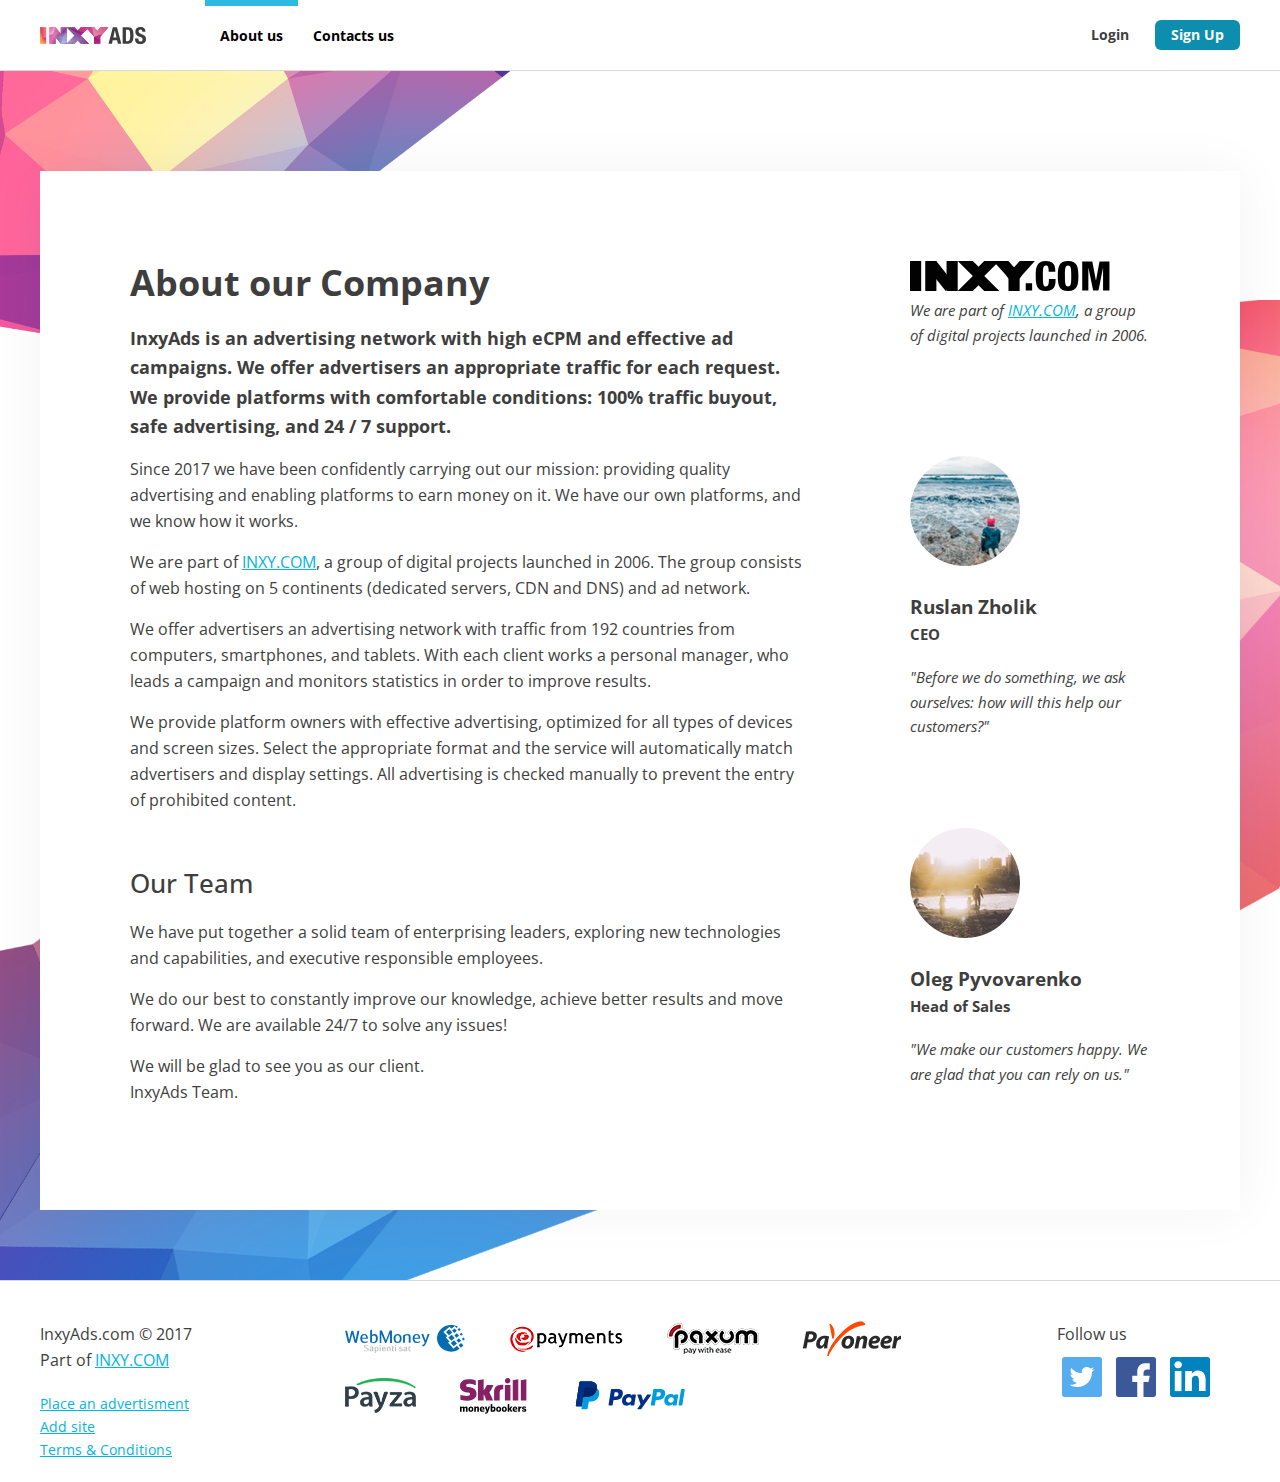
==== commit ac26c210: "about header" ====
--- a/docs/about.html
+++ b/docs/about.html
@@ -55,7 +55,10 @@
     <main class="maincontent">
       <div class="container">
         <section class="page-header">
-          <h1><img src="img/logo.svg" alt=""><span>About us</span></h1>
+          <!--h1
+          img(src="img/logo.svg", alt="")
+          span About us
+          -->
         </section>
         <section class="page-content aboutus">
           <div class="row">
